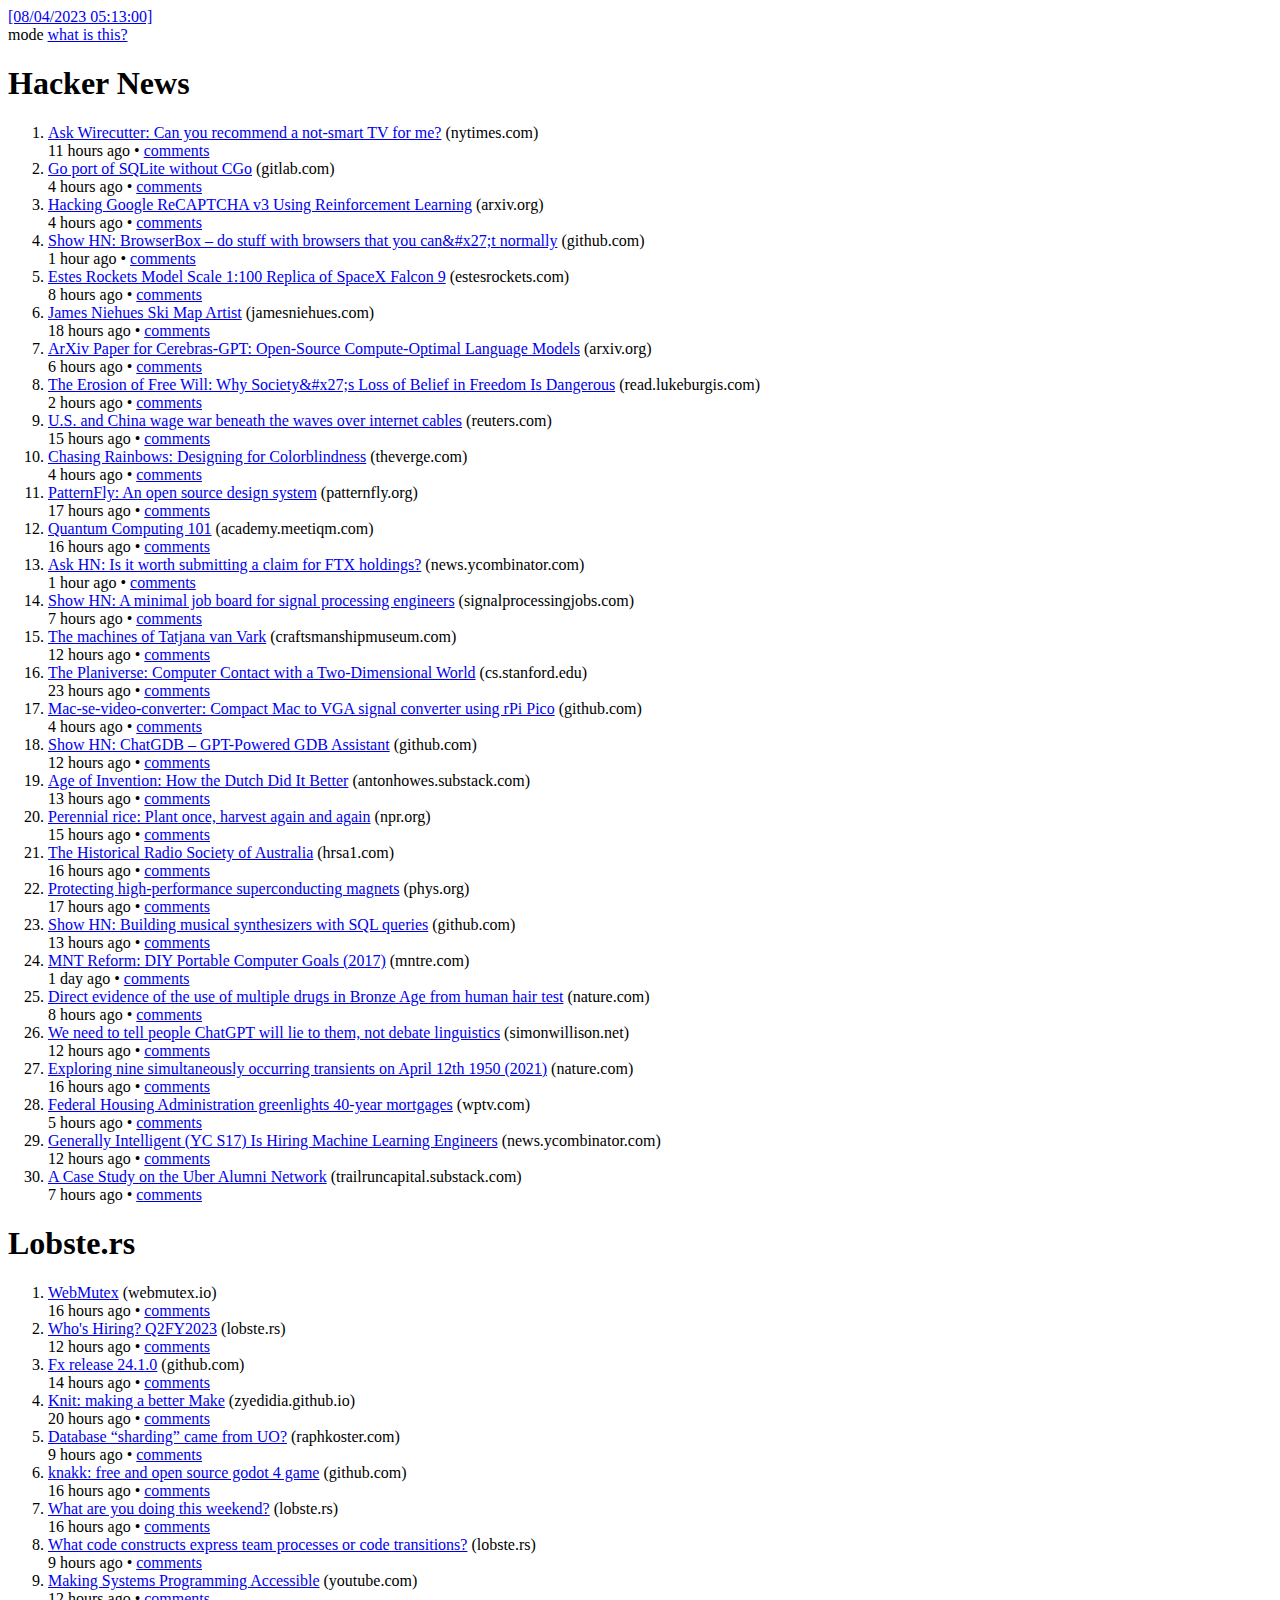
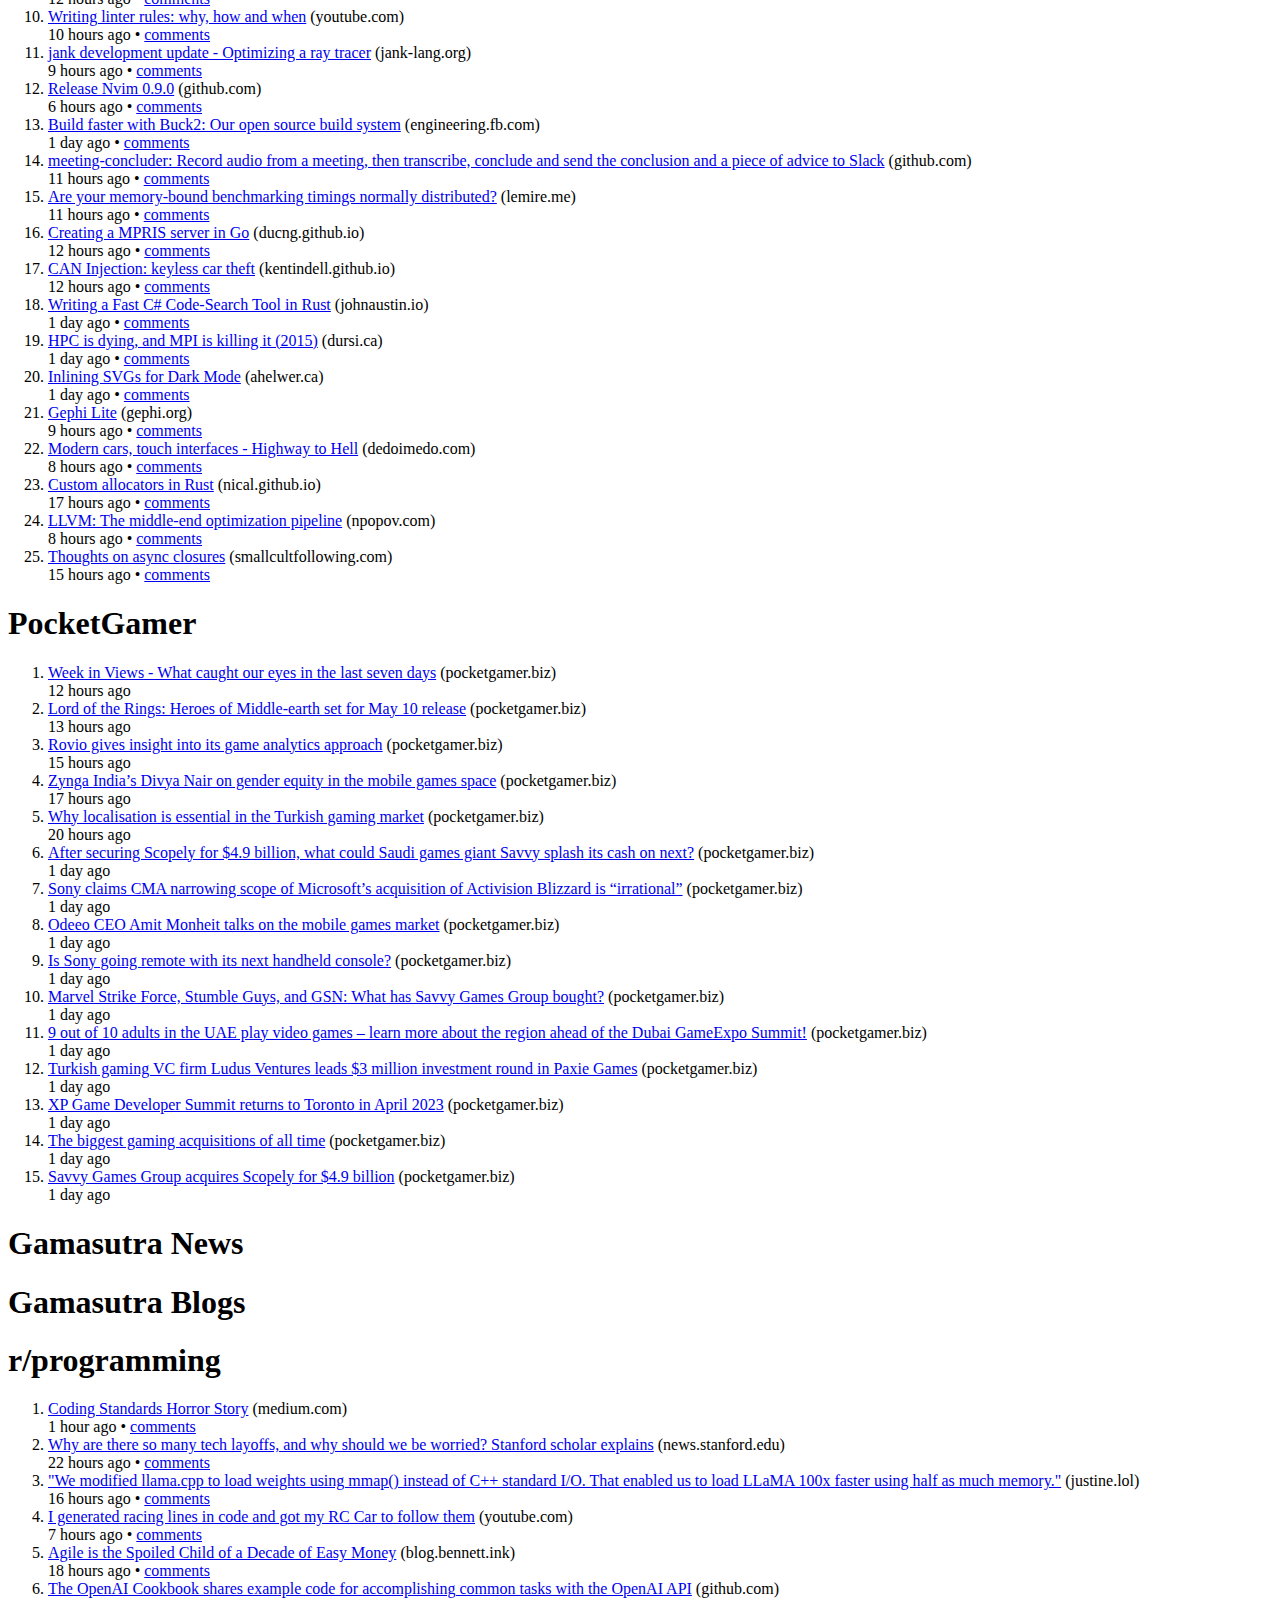
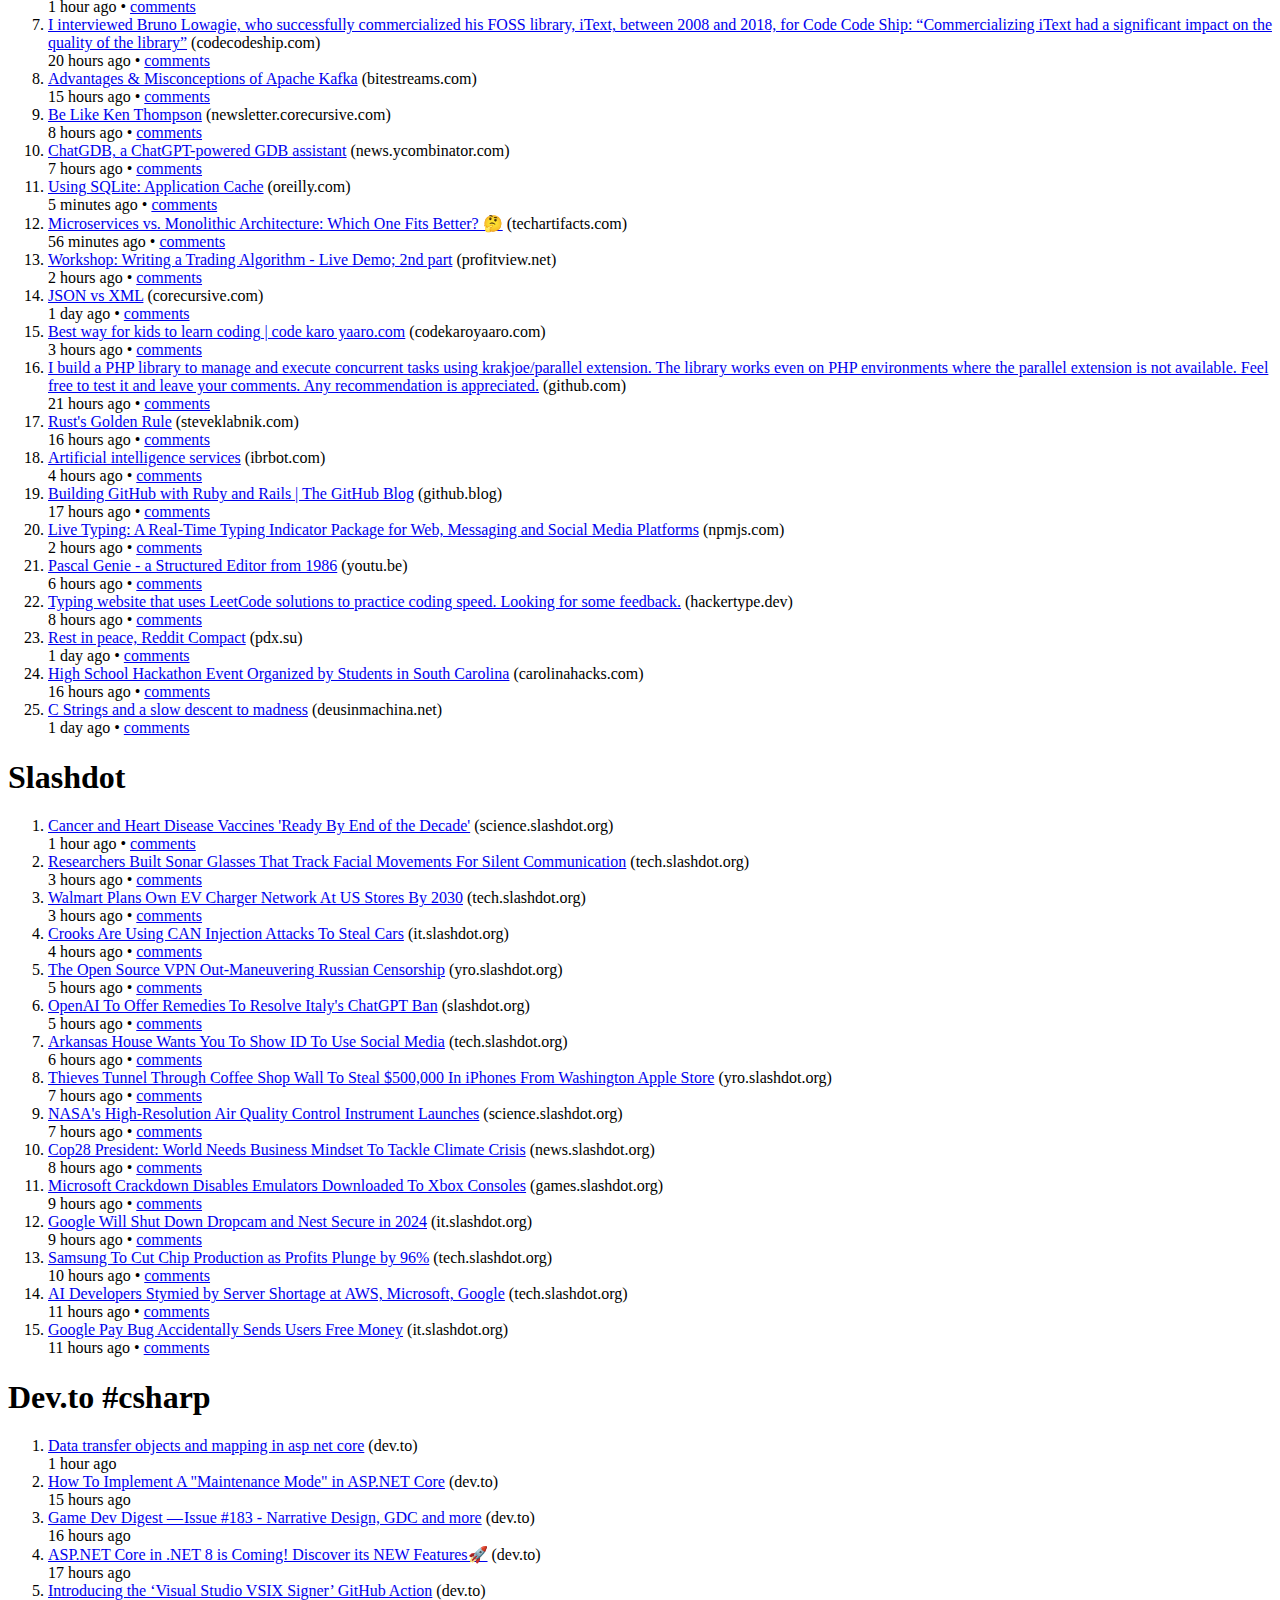
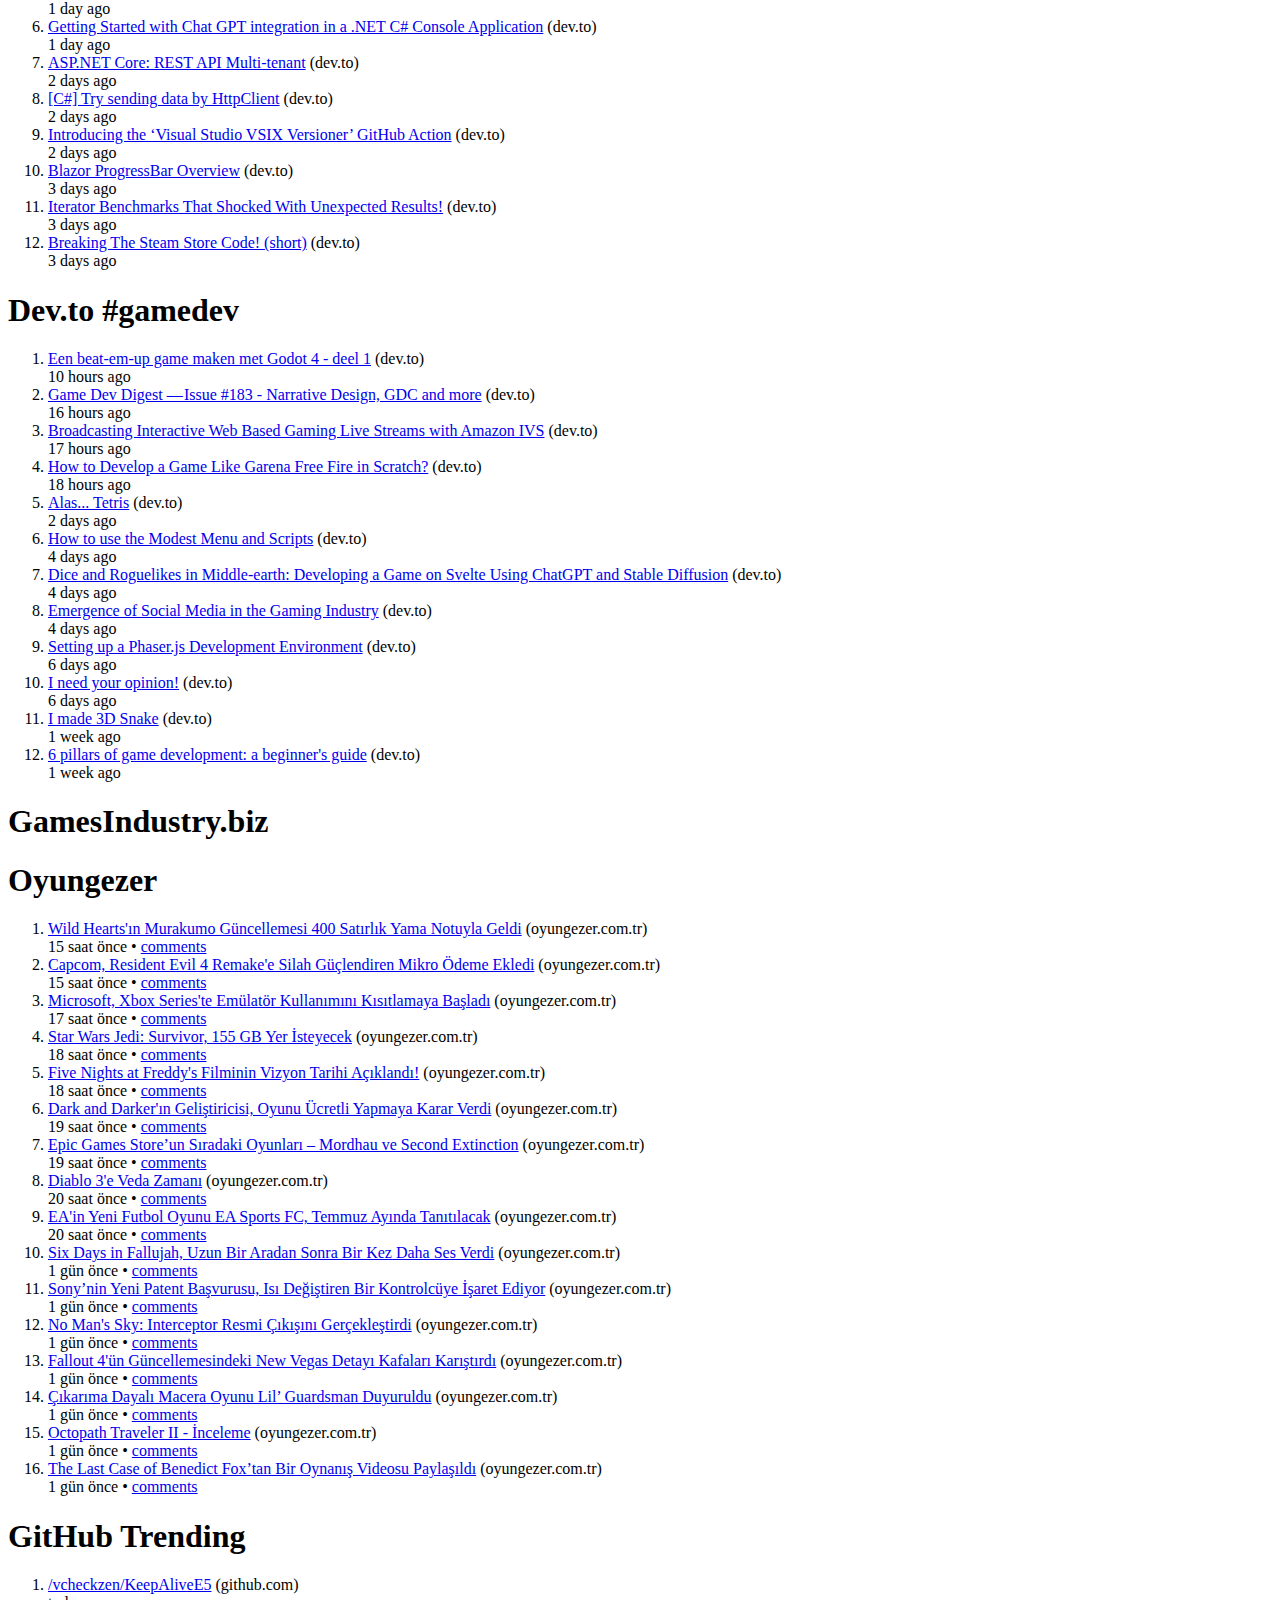
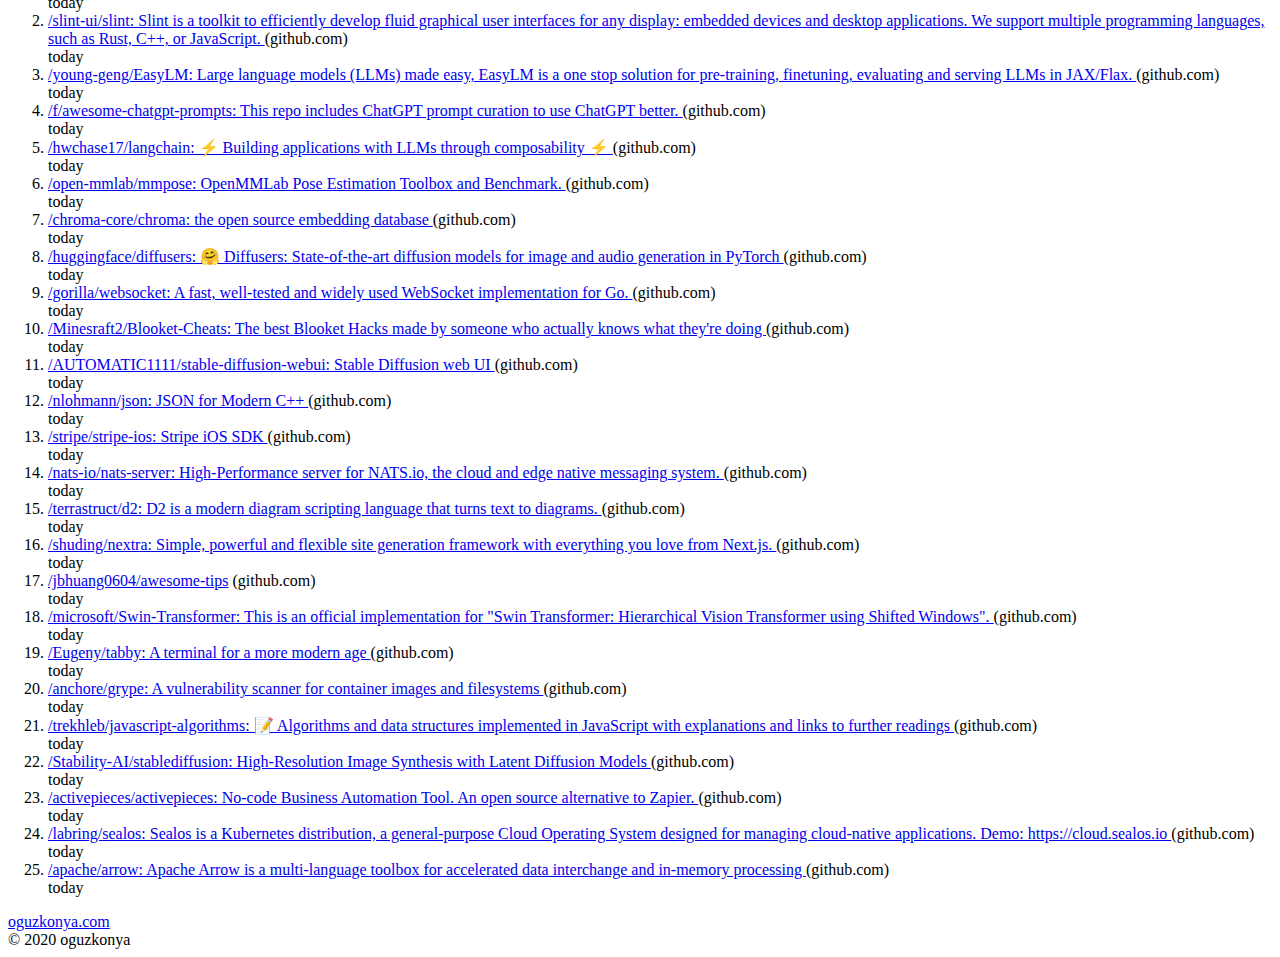
==== index.html @ c8e69e3f "Aggregate news" ====
<!DOCTYPE html>
<html lang="en">

<head>
    <meta charset="utf-8">
    <meta http-equiv="X-UA-Compatible" content="IE=edge">
    <meta name="viewport" content="width=device-width, initial-scale=1">
    <link rel="stylesheet" href="/assets/main.css">
</head>

<body data-instant-allow-query-string data-instant-allow-external-links>
    <header class="site-header">
        <div class="wrapper-header">
            <div class="header-left">
                <a class="site-title" href="/">[08/04/2023 05:13:00]</a>
            </div>
            <div class="header-right">
                <a id="theme-toggle" onclick="modeSwitcher()" class="page-link">mode</a>
                <a class="page-link" href="https://github.com/oguzkonya/news/blob/master/README.md">what is this?</a>
            </div>
        </div>
    </header>
    <main class="page-content" aria-label="Content">
        <div class="wrapper-content">
            <article class="post">
                <div class="home">
                    <header class="post-header hacker-news">
    <h1 class="page-title">Hacker News</h1>
</header>
<ol>
<li class="post-info">
    <a class="post-link" href="https://www.nytimes.com/wirecutter/blog/ask-wirecutter-dumb-tvs/" rel="nofollow" target="_blank">Ask Wirecutter: Can you recommend a not-smart TV for me?</a> <span class="post-meta">(nytimes.com)</span>
    <br>
    <span class="post-meta">11 hours ago • <a href="https://news.ycombinator.com/item?id=35484594">comments</a></span>
    <br>
</li>
<li class="post-info">
    <a class="post-link" href="https://gitlab.com/cznic/sqlite" rel="nofollow" target="_blank">Go port of SQLite without CGo</a> <span class="post-meta">(gitlab.com)</span>
    <br>
    <span class="post-meta">4 hours ago • <a href="https://news.ycombinator.com/item?id=35488980">comments</a></span>
    <br>
</li>
<li class="post-info">
    <a class="post-link" href="https://arxiv.org/abs/1903.01003" rel="nofollow" target="_blank">Hacking Google ReCAPTCHA v3 Using Reinforcement Learning</a> <span class="post-meta">(arxiv.org)</span>
    <br>
    <span class="post-meta">4 hours ago • <a href="https://news.ycombinator.com/item?id=35489342">comments</a></span>
    <br>
</li>
<li class="post-info">
    <a class="post-link" href="https://github.com/dosyago/BrowserBox" rel="nofollow" target="_blank">Show HN: BrowserBox – do stuff with browsers that you can&amp;#x27;t normally</a> <span class="post-meta">(github.com)</span>
    <br>
    <span class="post-meta">1 hour ago • <a href="https://news.ycombinator.com/item?id=35490289">comments</a></span>
    <br>
</li>
<li class="post-info">
    <a class="post-link" href="https://estesrockets.com/spacex-falcon-9/" rel="nofollow" target="_blank">Estes Rockets Model Scale 1:100 Replica of SpaceX Falcon 9</a> <span class="post-meta">(estesrockets.com)</span>
    <br>
    <span class="post-meta">8 hours ago • <a href="https://news.ycombinator.com/item?id=35486972">comments</a></span>
    <br>
</li>
<li class="post-info">
    <a class="post-link" href="https://jamesniehues.com/" rel="nofollow" target="_blank">James Niehues Ski Map Artist</a> <span class="post-meta">(jamesniehues.com)</span>
    <br>
    <span class="post-meta">18 hours ago • <a href="https://news.ycombinator.com/item?id=35480136">comments</a></span>
    <br>
</li>
<li class="post-info">
    <a class="post-link" href="https://arxiv.org/abs/2304.03208" rel="nofollow" target="_blank">ArXiv Paper for Cerebras-GPT: Open-Source Compute-Optimal Language Models</a> <span class="post-meta">(arxiv.org)</span>
    <br>
    <span class="post-meta">6 hours ago • <a href="https://news.ycombinator.com/item?id=35487846">comments</a></span>
    <br>
</li>
<li class="post-info">
    <a class="post-link" href="https://read.lukeburgis.com/p/the-erosion-of-free-will-why-societys" rel="nofollow" target="_blank">The Erosion of Free Will: Why Society&amp;#x27;s Loss of Belief in Freedom Is Dangerous</a> <span class="post-meta">(read.lukeburgis.com)</span>
    <br>
    <span class="post-meta">2 hours ago • <a href="https://news.ycombinator.com/item?id=35489807">comments</a></span>
    <br>
</li>
<li class="post-info">
    <a class="post-link" href="https://www.reuters.com/investigates/special-report/us-china-tech-cables/" rel="nofollow" target="_blank">U.S. and China wage war beneath the waves over internet cables</a> <span class="post-meta">(reuters.com)</span>
    <br>
    <span class="post-meta">15 hours ago • <a href="https://news.ycombinator.com/item?id=35481712">comments</a></span>
    <br>
</li>
<li class="post-info">
    <a class="post-link" href="https://www.theverge.com/23650428/colorblindness-design-ui-accessibility-wordle" rel="nofollow" target="_blank">Chasing Rainbows: Designing for Colorblindness</a> <span class="post-meta">(theverge.com)</span>
    <br>
    <span class="post-meta">4 hours ago • <a href="https://news.ycombinator.com/item?id=35489168">comments</a></span>
    <br>
</li>
<li class="post-info">
    <a class="post-link" href="https://www.patternfly.org/" rel="nofollow" target="_blank">PatternFly: An open source design system</a> <span class="post-meta">(patternfly.org)</span>
    <br>
    <span class="post-meta">17 hours ago • <a href="https://news.ycombinator.com/item?id=35480730">comments</a></span>
    <br>
</li>
<li class="post-info">
    <a class="post-link" href="https://academy.meetiqm.com/curriculum/index.html" rel="nofollow" target="_blank">Quantum Computing 101</a> <span class="post-meta">(academy.meetiqm.com)</span>
    <br>
    <span class="post-meta">16 hours ago • <a href="https://news.ycombinator.com/item?id=35481074">comments</a></span>
    <br>
</li>
<li class="post-info">
    <a class="post-link" href="https://news.ycombinator.com/item?id=35490158" rel="nofollow" target="_blank">Ask HN: Is it worth submitting a claim for FTX holdings?</a> <span class="post-meta">(news.ycombinator.com)</span>
    <br>
    <span class="post-meta">1 hour ago • <a href="https://news.ycombinator.com/item?id=35490158">comments</a></span>
    <br>
</li>
<li class="post-info">
    <a class="post-link" href="https://signalprocessingjobs.com/" rel="nofollow" target="_blank">Show HN: A minimal job board for signal processing engineers</a> <span class="post-meta">(signalprocessingjobs.com)</span>
    <br>
    <span class="post-meta">7 hours ago • <a href="https://news.ycombinator.com/item?id=35487250">comments</a></span>
    <br>
</li>
<li class="post-info">
    <a class="post-link" href="https://craftsmanshipmuseum.com/artisan/tatjana-van-vark/" rel="nofollow" target="_blank">The machines of Tatjana van Vark</a> <span class="post-meta">(craftsmanshipmuseum.com)</span>
    <br>
    <span class="post-meta">12 hours ago • <a href="https://news.ycombinator.com/item?id=35483539">comments</a></span>
    <br>
</li>
<li class="post-info">
    <a class="post-link" href="https://cs.stanford.edu/people/eroberts/courses/soco/projects/2005-06/planiverse/overview.html" rel="nofollow" target="_blank">The Planiverse: Computer Contact with a Two-Dimensional World</a> <span class="post-meta">(cs.stanford.edu)</span>
    <br>
    <span class="post-meta">23 hours ago • <a href="https://news.ycombinator.com/item?id=35478365">comments</a></span>
    <br>
</li>
<li class="post-info">
    <a class="post-link" href="https://github.com/guruthree/mac-se-video-converter" rel="nofollow" target="_blank">Mac-se-video-converter: Compact Mac to VGA signal converter using rPi Pico</a> <span class="post-meta">(github.com)</span>
    <br>
    <span class="post-meta">4 hours ago • <a href="https://news.ycombinator.com/item?id=35489113">comments</a></span>
    <br>
</li>
<li class="post-info">
    <a class="post-link" href="https://github.com/pgosar/ChatGDB" rel="nofollow" target="_blank">Show HN: ChatGDB – GPT-Powered GDB Assistant</a> <span class="post-meta">(github.com)</span>
    <br>
    <span class="post-meta">12 hours ago • <a href="https://news.ycombinator.com/item?id=35483933">comments</a></span>
    <br>
</li>
<li class="post-info">
    <a class="post-link" href="https://antonhowes.substack.com/p/age-of-invention-how-the-dutch-did" rel="nofollow" target="_blank">Age of Invention: How the Dutch Did It Better</a> <span class="post-meta">(antonhowes.substack.com)</span>
    <br>
    <span class="post-meta">13 hours ago • <a href="https://news.ycombinator.com/item?id=35482568">comments</a></span>
    <br>
</li>
<li class="post-info">
    <a class="post-link" href="https://www.npr.org/2023/03/23/1165680024/perennial-rice-plant-once-harvest-again-and-again" rel="nofollow" target="_blank">Perennial rice: Plant once, harvest again and again</a> <span class="post-meta">(npr.org)</span>
    <br>
    <span class="post-meta">15 hours ago • <a href="https://news.ycombinator.com/item?id=35481409">comments</a></span>
    <br>
</li>
<li class="post-info">
    <a class="post-link" href="https://www.hrsa1.com/books.html" rel="nofollow" target="_blank">The Historical Radio Society of Australia</a> <span class="post-meta">(hrsa1.com)</span>
    <br>
    <span class="post-meta">16 hours ago • <a href="https://news.ycombinator.com/item?id=35481049">comments</a></span>
    <br>
</li>
<li class="post-info">
    <a class="post-link" href="https://phys.org/news/2023-04-high-performance-superconducting-magnets.html" rel="nofollow" target="_blank">Protecting high-performance superconducting magnets</a> <span class="post-meta">(phys.org)</span>
    <br>
    <span class="post-meta">17 hours ago • <a href="https://news.ycombinator.com/item?id=35480551">comments</a></span>
    <br>
</li>
<li class="post-info">
    <a class="post-link" href="https://github.com/ClickHouse/NoiSQL" rel="nofollow" target="_blank">Show HN: Building musical synthesizers with SQL queries</a> <span class="post-meta">(github.com)</span>
    <br>
    <span class="post-meta">13 hours ago • <a href="https://news.ycombinator.com/item?id=35482636">comments</a></span>
    <br>
</li>
<li class="post-info">
    <a class="post-link" href="https://mntre.com/media/reform_md/reform-historic/reform-beta-1.html" rel="nofollow" target="_blank">MNT Reform: DIY Portable Computer Goals (2017)</a> <span class="post-meta">(mntre.com)</span>
    <br>
    <span class="post-meta">1 day ago • <a href="https://news.ycombinator.com/item?id=35471880">comments</a></span>
    <br>
</li>
<li class="post-info">
    <a class="post-link" href="https://www.nature.com/articles/s41598-023-31064-2" rel="nofollow" target="_blank">Direct evidence of the use of multiple drugs in Bronze Age from human hair test</a> <span class="post-meta">(nature.com)</span>
    <br>
    <span class="post-meta">8 hours ago • <a href="https://news.ycombinator.com/item?id=35486923">comments</a></span>
    <br>
</li>
<li class="post-info">
    <a class="post-link" href="https://simonwillison.net/2023/Apr/7/chatgpt-lies/" rel="nofollow" target="_blank">We need to tell people ChatGPT will lie to them, not debate linguistics</a> <span class="post-meta">(simonwillison.net)</span>
    <br>
    <span class="post-meta">12 hours ago • <a href="https://news.ycombinator.com/item?id=35483823">comments</a></span>
    <br>
</li>
<li class="post-info">
    <a class="post-link" href="https://www.nature.com/articles/s41598-021-92162-7" rel="nofollow" target="_blank">Exploring nine simultaneously occurring transients on April 12th 1950 (2021)</a> <span class="post-meta">(nature.com)</span>
    <br>
    <span class="post-meta">16 hours ago • <a href="https://news.ycombinator.com/item?id=35481088">comments</a></span>
    <br>
</li>
<li class="post-info">
    <a class="post-link" href="https://www.wptv.com/money/real-estate-news/federal-housing-administration-greenlights-40-year-mortgages" rel="nofollow" target="_blank">Federal Housing Administration greenlights 40-year mortgages</a> <span class="post-meta">(wptv.com)</span>
    <br>
    <span class="post-meta">5 hours ago • <a href="https://news.ycombinator.com/item?id=35488367">comments</a></span>
    <br>
</li>
<li class="post-info">
    <a class="post-link" href="https://news.ycombinator.com/item?id=35483975" rel="nofollow" target="_blank">Generally Intelligent (YC S17) Is Hiring Machine Learning Engineers</a> <span class="post-meta">(news.ycombinator.com)</span>
    <br>
    <span class="post-meta">12 hours ago • <a href="https://news.ycombinator.com/item?id=35483975">comments</a></span>
    <br>
</li>
<li class="post-info">
    <a class="post-link" href="https://trailruncapital.substack.com/p/beyond-the-paypal-mafia-a-case-study" rel="nofollow" target="_blank">A Case Study on the Uber Alumni Network</a> <span class="post-meta">(trailruncapital.substack.com)</span>
    <br>
    <span class="post-meta">7 hours ago • <a href="https://news.ycombinator.com/item?id=35487311">comments</a></span>
    <br>
</li>

</ol><header class="post-header lobsters">
    <h1 class="page-title">Lobste.rs</h1>
</header>
<ol>
<li class="post-info">
    <a class="post-link" href="https://webmutex.io" rel="nofollow" target="_blank">WebMutex</a> <span class="post-meta">(webmutex.io)</span>
    <br>
    <span class="post-meta">16 hours ago • <a href="https://lobste.rs/s/eyczwj/webmutex">comments</a></span>
    <br>
</li>
<li class="post-info">
    <a class="post-link" href="https://lobste.rs/s/68wbn5/who_s_hiring_q2fy2023" rel="nofollow" target="_blank">Who&#x27;s Hiring? Q2FY2023</a> <span class="post-meta">(lobste.rs)</span>
    <br>
    <span class="post-meta">12 hours ago • <a href="https://lobste.rs/s/68wbn5/who_s_hiring_q2fy2023">comments</a></span>
    <br>
</li>
<li class="post-info">
    <a class="post-link" href="https://github.com/antonmedv/fx/releases/tag/24.1.0" rel="nofollow" target="_blank">Fx release 24.1.0</a> <span class="post-meta">(github.com)</span>
    <br>
    <span class="post-meta">14 hours ago • <a href="https://lobste.rs/s/vdk44m/fx_release_24_1_0">comments</a></span>
    <br>
</li>
<li class="post-info">
    <a class="post-link" href="https://zyedidia.github.io/blog/posts/3-knit-better-make/" rel="nofollow" target="_blank">Knit: making a better Make</a> <span class="post-meta">(zyedidia.github.io)</span>
    <br>
    <span class="post-meta">20 hours ago • <a href="https://lobste.rs/s/eshcdk/knit_making_better_make">comments</a></span>
    <br>
</li>
<li class="post-info">
    <a class="post-link" href="https://www.raphkoster.com/2009/01/08/database-sharding-came-from-uo/" rel="nofollow" target="_blank">Database “sharding” came from UO?</a> <span class="post-meta">(raphkoster.com)</span>
    <br>
    <span class="post-meta">9 hours ago • <a href="https://lobste.rs/s/llswt8/database_sharding_came_from_uo">comments</a></span>
    <br>
</li>
<li class="post-info">
    <a class="post-link" href="https://github.com/raffomania/knakk" rel="nofollow" target="_blank">knakk: free and open source godot 4 game</a> <span class="post-meta">(github.com)</span>
    <br>
    <span class="post-meta">16 hours ago • <a href="https://lobste.rs/s/yta10o/knakk_free_open_source_godot_4_game">comments</a></span>
    <br>
</li>
<li class="post-info">
    <a class="post-link" href="https://lobste.rs/s/0lkzrk/what_are_you_doing_this_weekend" rel="nofollow" target="_blank">What are you doing this weekend?</a> <span class="post-meta">(lobste.rs)</span>
    <br>
    <span class="post-meta">16 hours ago • <a href="https://lobste.rs/s/0lkzrk/what_are_you_doing_this_weekend">comments</a></span>
    <br>
</li>
<li class="post-info">
    <a class="post-link" href="https://lobste.rs/s/hy8xw1/what_code_constructs_express_team" rel="nofollow" target="_blank">What code constructs express team processes or code transitions?</a> <span class="post-meta">(lobste.rs)</span>
    <br>
    <span class="post-meta">9 hours ago • <a href="https://lobste.rs/s/hy8xw1/what_code_constructs_express_team">comments</a></span>
    <br>
</li>
<li class="post-info">
    <a class="post-link" href="https://www.youtube.com/watch?v=Qncdi-Fg0-I" rel="nofollow" target="_blank">Making Systems Programming Accessible</a> <span class="post-meta">(youtube.com)</span>
    <br>
    <span class="post-meta">12 hours ago • <a href="https://lobste.rs/s/adaohn/making_systems_programming_accessible">comments</a></span>
    <br>
</li>
<li class="post-info">
    <a class="post-link" href="https://www.youtube.com/watch?v=zY1xDjGE7DU" rel="nofollow" target="_blank">Writing linter rules: why, how and when</a> <span class="post-meta">(youtube.com)</span>
    <br>
    <span class="post-meta">10 hours ago • <a href="https://lobste.rs/s/flktbx/writing_linter_rules_why_how_when">comments</a></span>
    <br>
</li>
<li class="post-info">
    <a class="post-link" href="https://jank-lang.org/blog/2023-04-07-ray-tracing/" rel="nofollow" target="_blank">jank development update - Optimizing a ray tracer</a> <span class="post-meta">(jank-lang.org)</span>
    <br>
    <span class="post-meta">9 hours ago • <a href="https://lobste.rs/s/eofxrg/jank_development_update_optimizing_ray">comments</a></span>
    <br>
</li>
<li class="post-info">
    <a class="post-link" href="https://github.com/neovim/neovim/releases/tag/v0.9.0" rel="nofollow" target="_blank">Release Nvim 0.9.0</a> <span class="post-meta">(github.com)</span>
    <br>
    <span class="post-meta">6 hours ago • <a href="https://lobste.rs/s/kljwfv/release_nvim_0_9_0">comments</a></span>
    <br>
</li>
<li class="post-info">
    <a class="post-link" href="https://engineering.fb.com/2023/04/06/open-source/buck2-open-source-large-scale-build-system/" rel="nofollow" target="_blank">Build faster with Buck2: Our open source build system</a> <span class="post-meta">(engineering.fb.com)</span>
    <br>
    <span class="post-meta">1 day ago • <a href="https://lobste.rs/s/b0fkuh/build_faster_with_buck2_our_open_source">comments</a></span>
    <br>
</li>
<li class="post-info">
    <a class="post-link" href="https://github.com/schibsted/meeting-concluder" rel="nofollow" target="_blank">meeting-concluder: Record audio from a meeting, then transcribe, conclude and send the conclusion and a piece of advice to Slack</a> <span class="post-meta">(github.com)</span>
    <br>
    <span class="post-meta">11 hours ago • <a href="https://lobste.rs/s/fzxmgc/meeting_concluder_record_audio_from">comments</a></span>
    <br>
</li>
<li class="post-info">
    <a class="post-link" href="https://lemire.me/blog/2023/04/06/are-your-memory-bound-benchmarking-timings-normally-distributed/" rel="nofollow" target="_blank">Are your memory-bound benchmarking timings normally distributed?</a> <span class="post-meta">(lemire.me)</span>
    <br>
    <span class="post-meta">11 hours ago • <a href="https://lobste.rs/s/auj41i/are_your_memory_bound_benchmarking">comments</a></span>
    <br>
</li>
<li class="post-info">
    <a class="post-link" href="https://ducng.github.io/posts/mpris/" rel="nofollow" target="_blank">Creating a MPRIS server in Go</a> <span class="post-meta">(ducng.github.io)</span>
    <br>
    <span class="post-meta">12 hours ago • <a href="https://lobste.rs/s/j9sw4z/creating_mpris_server_go">comments</a></span>
    <br>
</li>
<li class="post-info">
    <a class="post-link" href="https://kentindell.github.io/2023/04/03/can-injection/" rel="nofollow" target="_blank">CAN Injection: keyless car theft</a> <span class="post-meta">(kentindell.github.io)</span>
    <br>
    <span class="post-meta">12 hours ago • <a href="https://lobste.rs/s/cg4j5t/can_injection_keyless_car_theft">comments</a></span>
    <br>
</li>
<li class="post-info">
    <a class="post-link" href="https://johnaustin.io/articles/2022/blazing-fast-structural-search-for-c-sharp-in-rust" rel="nofollow" target="_blank">Writing a Fast C# Code-Search Tool in Rust</a> <span class="post-meta">(johnaustin.io)</span>
    <br>
    <span class="post-meta">1 day ago • <a href="https://lobste.rs/s/qax9ju/writing_fast_c_code_search_tool_rust">comments</a></span>
    <br>
</li>
<li class="post-info">
    <a class="post-link" href="https://www.dursi.ca/post/hpc-is-dying-and-mpi-is-killing-it" rel="nofollow" target="_blank">HPC is dying, and MPI is killing it (2015)</a> <span class="post-meta">(dursi.ca)</span>
    <br>
    <span class="post-meta">1 day ago • <a href="https://lobste.rs/s/z9yaxq/hpc_is_dying_mpi_is_killing_it_2015">comments</a></span>
    <br>
</li>
<li class="post-info">
    <a class="post-link" href="https://ahelwer.ca/post/2023-04-06-dark-mode/" rel="nofollow" target="_blank">Inlining SVGs for Dark Mode</a> <span class="post-meta">(ahelwer.ca)</span>
    <br>
    <span class="post-meta">1 day ago • <a href="https://lobste.rs/s/6sllng/inlining_svgs_for_dark_mode">comments</a></span>
    <br>
</li>
<li class="post-info">
    <a class="post-link" href="https://gephi.org/gephi-lite/" rel="nofollow" target="_blank">Gephi Lite</a> <span class="post-meta">(gephi.org)</span>
    <br>
    <span class="post-meta">9 hours ago • <a href="https://lobste.rs/s/bhoj24/gephi_lite">comments</a></span>
    <br>
</li>
<li class="post-info">
    <a class="post-link" href="https://www.dedoimedo.com/life/cars-touch.html" rel="nofollow" target="_blank">Modern cars, touch interfaces - Highway to Hell</a> <span class="post-meta">(dedoimedo.com)</span>
    <br>
    <span class="post-meta">8 hours ago • <a href="https://lobste.rs/s/aux2vz/modern_cars_touch_interfaces_highway">comments</a></span>
    <br>
</li>
<li class="post-info">
    <a class="post-link" href="https://nical.github.io/posts/rust-custom-allocators.html" rel="nofollow" target="_blank">Custom allocators in Rust</a> <span class="post-meta">(nical.github.io)</span>
    <br>
    <span class="post-meta">17 hours ago • <a href="https://lobste.rs/s/lbxjov/custom_allocators_rust">comments</a></span>
    <br>
</li>
<li class="post-info">
    <a class="post-link" href="https://www.npopov.com/2023/04/07/LLVM-middle-end-pipeline.html" rel="nofollow" target="_blank">LLVM: The middle-end optimization pipeline</a> <span class="post-meta">(npopov.com)</span>
    <br>
    <span class="post-meta">8 hours ago • <a href="https://lobste.rs/s/sg9b4g/llvm_middle_end_optimization_pipeline">comments</a></span>
    <br>
</li>
<li class="post-info">
    <a class="post-link" href="https://smallcultfollowing.com/babysteps/blog/2023/03/29/thoughts-on-async-closures/" rel="nofollow" target="_blank">Thoughts on async closures</a> <span class="post-meta">(smallcultfollowing.com)</span>
    <br>
    <span class="post-meta">15 hours ago • <a href="https://lobste.rs/s/hs6qnz/thoughts_on_async_closures">comments</a></span>
    <br>
</li>

</ol><header class="post-header pocket-gamer">
    <h1 class="page-title">PocketGamer</h1>
</header>
<ol>
<li class="post-info">
    <a class="post-link" href="http://www.pocketgamer.biz/week-that-was/81272/week-in-views-what-caught-our-eyes-in-the-last-seven-days/" rel="nofollow" target="_blank">Week in Views - What caught our eyes in the last seven days</a> <span class="post-meta">(pocketgamer.biz)</span>
    <br>
    <span class="post-meta">12 hours ago</span>
    <br>
</li>
<li class="post-info">
    <a class="post-link" href="http://www.pocketgamer.biz/news/81271/lord-of-the-rings-heroes-of-middle-earth-set-for-may-10-release/" rel="nofollow" target="_blank">Lord of the Rings: Heroes of Middle-earth set for May 10 release</a> <span class="post-meta">(pocketgamer.biz)</span>
    <br>
    <span class="post-meta">13 hours ago</span>
    <br>
</li>
<li class="post-info">
    <a class="post-link" href="http://www.pocketgamer.biz/news/81267/rovio-gives-insight-into-its-game-analytics-approach/" rel="nofollow" target="_blank">Rovio gives insight into its game analytics approach</a> <span class="post-meta">(pocketgamer.biz)</span>
    <br>
    <span class="post-meta">15 hours ago</span>
    <br>
</li>
<li class="post-info">
    <a class="post-link" href="http://www.pocketgamer.biz/interview/81250/zynga-indias-divya-nair-on-gender-equity-in-the-mobile-games-space/" rel="nofollow" target="_blank">Zynga India’s Divya Nair on gender equity in the mobile games space</a> <span class="post-meta">(pocketgamer.biz)</span>
    <br>
    <span class="post-meta">17 hours ago</span>
    <br>
</li>
<li class="post-info">
    <a class="post-link" href="http://www.pocketgamer.biz/news/81233/why-localisation-is-essential-in-the-turkish-gaming-market/" rel="nofollow" target="_blank">Why localisation is essential in the Turkish gaming market</a> <span class="post-meta">(pocketgamer.biz)</span>
    <br>
    <span class="post-meta">20 hours ago</span>
    <br>
</li>
<li class="post-info">
    <a class="post-link" href="http://www.pocketgamer.biz/feature/81263/whats-savvy-splashing-its-cash-on-next/" rel="nofollow" target="_blank">After securing Scopely for $4.9 billion, what could Saudi games giant Savvy splash its cash on next?</a> <span class="post-meta">(pocketgamer.biz)</span>
    <br>
    <span class="post-meta">1 day ago</span>
    <br>
</li>
<li class="post-info">
    <a class="post-link" href="http://www.pocketgamer.biz/news/81273/sony-claims-cma-narrowing-scope-of-microsofts-acquisition-of-activision-blizzard-is-irrational/" rel="nofollow" target="_blank">Sony claims CMA narrowing scope of Microsoft’s acquisition of Activision Blizzard is “irrational”</a> <span class="post-meta">(pocketgamer.biz)</span>
    <br>
    <span class="post-meta">1 day ago</span>
    <br>
</li>
<li class="post-info">
    <a class="post-link" href="http://www.pocketgamer.biz/interview/81266/odeeo-ceo-amit-monheit-talks-on-the-mobile-games-market/" rel="nofollow" target="_blank">Odeeo CEO Amit Monheit talks on the mobile games market</a> <span class="post-meta">(pocketgamer.biz)</span>
    <br>
    <span class="post-meta">1 day ago</span>
    <br>
</li>
<li class="post-info">
    <a class="post-link" href="http://www.pocketgamer.biz/news/81265/is-sony-going-remote-with-its-next-handheld-console/" rel="nofollow" target="_blank">Is Sony going remote with its next handheld console?</a> <span class="post-meta">(pocketgamer.biz)</span>
    <br>
    <span class="post-meta">1 day ago</span>
    <br>
</li>
<li class="post-info">
    <a class="post-link" href="http://www.pocketgamer.biz/list/81264/marvel-strike-force-stumble-guys-and-gsn-what-has-savvy-games-group-bought/" rel="nofollow" target="_blank">Marvel Strike Force, Stumble Guys, and GSN: What has Savvy Games Group bought?</a> <span class="post-meta">(pocketgamer.biz)</span>
    <br>
    <span class="post-meta">1 day ago</span>
    <br>
</li>
<li class="post-info">
    <a class="post-link" href="http://www.pocketgamer.biz/news/81262/9-out-of-10-adults-in-the-uae-play-video-games-learn-more-about-this-fantastic-region-for-gamers-and-gamemakers-ahead-of-the-dubai-gameexpo-summit-this-summer/" rel="nofollow" target="_blank">9 out of 10 adults in the UAE play video games – learn more about the region ahead of the Dubai GameExpo Summit!</a> <span class="post-meta">(pocketgamer.biz)</span>
    <br>
    <span class="post-meta">1 day ago</span>
    <br>
</li>
<li class="post-info">
    <a class="post-link" href="http://www.pocketgamer.biz/news/81242/turkish-gaming-vc-firm-ludus-ventures-leads-3-million-investment-round-in-paxie-games/" rel="nofollow" target="_blank">Turkish gaming VC firm Ludus Ventures leads $3 million investment round in Paxie Games</a> <span class="post-meta">(pocketgamer.biz)</span>
    <br>
    <span class="post-meta">1 day ago</span>
    <br>
</li>
<li class="post-info">
    <a class="post-link" href="http://www.pocketgamer.biz/news/81258/xp-game-developer-summit-returns-to-toronto-in-april-2023/" rel="nofollow" target="_blank">XP Game Developer Summit returns to Toronto in April 2023</a> <span class="post-meta">(pocketgamer.biz)</span>
    <br>
    <span class="post-meta">1 day ago</span>
    <br>
</li>
<li class="post-info">
    <a class="post-link" href="http://www.pocketgamer.biz/feature/76953/10-biggest-video-game-acquisitions-of-all-time/" rel="nofollow" target="_blank">The biggest gaming acquisitions of all time</a> <span class="post-meta">(pocketgamer.biz)</span>
    <br>
    <span class="post-meta">1 day ago</span>
    <br>
</li>
<li class="post-info">
    <a class="post-link" href="http://www.pocketgamer.biz/news/81261/savvy-games-group-acquires-scopely-for-49-billion/" rel="nofollow" target="_blank">Savvy Games Group acquires Scopely for $4.9 billion</a> <span class="post-meta">(pocketgamer.biz)</span>
    <br>
    <span class="post-meta">1 day ago</span>
    <br>
</li>

</ol><header class="post-header gamasutra-news">
    <h1 class="page-title">Gamasutra News</h1>
</header>
<ol>

</ol><header class="post-header gamasutra-blogs">
    <h1 class="page-title">Gamasutra Blogs</h1>
</header>
<ol>

</ol><header class="post-header r-programming">
    <h1 class="page-title">r/programming</h1>
</header>
<ol>
<li class="post-info">
    <a class="post-link" href="https://medium.com/@moh.aboelez/coding-standards-horror-story-501d76e66ab6?sk=2489193bf2bfb95cc513743baacf0f89" rel="nofollow" target="_blank">Coding Standards Horror Story</a> <span class="post-meta">(medium.com)</span>
    <br>
    <span class="post-meta">1 hour ago • <a href="https://www.reddit.com/r/programming/comments/12fabtw/coding_standards_horror_story/">comments</a></span>
    <br>
</li>
<li class="post-info">
    <a class="post-link" href="https://news.stanford.edu/2022/12/05/explains-recent-tech-layoffs-worried" rel="nofollow" target="_blank">Why are there so many tech layoffs, and why should we be worried? Stanford scholar explains</a> <span class="post-meta">(news.stanford.edu)</span>
    <br>
    <span class="post-meta">22 hours ago • <a href="https://www.reddit.com/r/programming/comments/12ecr4i/why_are_there_so_many_tech_layoffs_and_why_should/">comments</a></span>
    <br>
</li>
<li class="post-info">
    <a class="post-link" href="https://justine.lol/mmap/" rel="nofollow" target="_blank">&quot;We modified llama.cpp to load weights using mmap() instead of C++ standard I/O. That enabled us to load LLaMA 100x faster using half as much memory.&quot;</a> <span class="post-meta">(justine.lol)</span>
    <br>
    <span class="post-meta">16 hours ago • <a href="https://www.reddit.com/r/programming/comments/12ek8dw/we_modified_llamacpp_to_load_weights_using_mmap/">comments</a></span>
    <br>
</li>
<li class="post-info">
    <a class="post-link" href="https://www.youtube.com/watch?v=R87Qlq_wSY8" rel="nofollow" target="_blank">I generated racing lines in code and got my RC Car to follow them</a> <span class="post-meta">(youtube.com)</span>
    <br>
    <span class="post-meta">7 hours ago • <a href="https://www.reddit.com/r/programming/comments/12f0824/i_generated_racing_lines_in_code_and_got_my_rc/">comments</a></span>
    <br>
</li>
<li class="post-info">
    <a class="post-link" href="https://blog.bennett.ink/agile-is-the-spoiled-child-of-a-decade-of-easy-money-7c94bfc1ddf2" rel="nofollow" target="_blank">Agile is the Spoiled Child of a Decade of Easy Money</a> <span class="post-meta">(blog.bennett.ink)</span>
    <br>
    <span class="post-meta">18 hours ago • <a href="https://www.reddit.com/r/programming/comments/12ehgvq/agile_is_the_spoiled_child_of_a_decade_of_easy/">comments</a></span>
    <br>
</li>
<li class="post-info">
    <a class="post-link" href="https://github.com/openai/openai-cookbook" rel="nofollow" target="_blank">The OpenAI Cookbook shares example code for accomplishing common tasks with the OpenAI API</a> <span class="post-meta">(github.com)</span>
    <br>
    <span class="post-meta">1 hour ago • <a href="https://www.reddit.com/r/programming/comments/12faqxo/the_openai_cookbook_shares_example_code_for/">comments</a></span>
    <br>
</li>
<li class="post-info">
    <a class="post-link" href="https://codecodeship.com/blog/2023-04-07-bruno-lowagie" rel="nofollow" target="_blank">I interviewed Bruno Lowagie, who successfully commercialized his FOSS library, iText, between 2008 and 2018, for Code Code Ship: “Commercializing iText had a significant impact on the quality of the library”</a> <span class="post-meta">(codecodeship.com)</span>
    <br>
    <span class="post-meta">20 hours ago • <a href="https://www.reddit.com/r/programming/comments/12eekuw/i_interviewed_bruno_lowagie_who_successfully/">comments</a></span>
    <br>
</li>
<li class="post-info">
    <a class="post-link" href="https://bitestreams.com/blog/advantages_misconceptions_apache_kafka/" rel="nofollow" target="_blank">Advantages &amp; Misconceptions of Apache Kafka</a> <span class="post-meta">(bitestreams.com)</span>
    <br>
    <span class="post-meta">15 hours ago • <a href="https://www.reddit.com/r/programming/comments/12el2ss/advantages_misconceptions_of_apache_kafka/">comments</a></span>
    <br>
</li>
<li class="post-info">
    <a class="post-link" href="https://newsletter.corecursive.com/posts/be-like-ken" rel="nofollow" target="_blank">Be Like Ken Thompson</a> <span class="post-meta">(newsletter.corecursive.com)</span>
    <br>
    <span class="post-meta">8 hours ago • <a href="https://www.reddit.com/r/programming/comments/12exwvz/be_like_ken_thompson/">comments</a></span>
    <br>
</li>
<li class="post-info">
    <a class="post-link" href="https://news.ycombinator.com/item?id=35483933" rel="nofollow" target="_blank">ChatGDB, a ChatGPT-powered GDB assistant</a> <span class="post-meta">(news.ycombinator.com)</span>
    <br>
    <span class="post-meta">7 hours ago • <a href="https://www.reddit.com/r/programming/comments/12f14d6/chatgdb_a_chatgptpowered_gdb_assistant/">comments</a></span>
    <br>
</li>
<li class="post-info">
    <a class="post-link" href="https://www.oreilly.com/library/view/using-sqlite/9781449394592/ch02s03.html" rel="nofollow" target="_blank">Using SQLite: Application Cache</a> <span class="post-meta">(oreilly.com)</span>
    <br>
    <span class="post-meta">5 minutes ago • <a href="https://www.reddit.com/r/programming/comments/12fcahv/using_sqlite_application_cache/">comments</a></span>
    <br>
</li>
<li class="post-info">
    <a class="post-link" href="https://techartifacts.com/microservices-vs-monolithic-architecture-which-one-fits-better/" rel="nofollow" target="_blank">Microservices vs. Monolithic Architecture: Which One Fits Better? 🤔</a> <span class="post-meta">(techartifacts.com)</span>
    <br>
    <span class="post-meta">56 minutes ago • <a href="https://www.reddit.com/r/programming/comments/12fb3ws/microservices_vs_monolithic_architecture_which/">comments</a></span>
    <br>
</li>
<li class="post-info">
    <a class="post-link" href="https://profitview.net/events/algorithmic-trading-with-python-part-2" rel="nofollow" target="_blank">Workshop: Writing a Trading Algorithm - Live Demo; 2nd part</a> <span class="post-meta">(profitview.net)</span>
    <br>
    <span class="post-meta">2 hours ago • <a href="https://www.reddit.com/r/programming/comments/12f9bk1/workshop_writing_a_trading_algorithm_live_demo/">comments</a></span>
    <br>
</li>
<li class="post-info">
    <a class="post-link" href="https://corecursive.com/json-vs-xml-douglas-crockford/" rel="nofollow" target="_blank">JSON vs XML</a> <span class="post-meta">(corecursive.com)</span>
    <br>
    <span class="post-meta">1 day ago • <a href="https://www.reddit.com/r/programming/comments/12df3ad/json_vs_xml/">comments</a></span>
    <br>
</li>
<li class="post-info">
    <a class="post-link" href="https://www.codekaroyaaro.com/" rel="nofollow" target="_blank">Best way for kids to learn coding | code karo yaaro.com</a> <span class="post-meta">(codekaroyaaro.com)</span>
    <br>
    <span class="post-meta">3 hours ago • <a href="https://www.reddit.com/r/programming/comments/12f7yms/best_way_for_kids_to_learn_coding_code_karo/">comments</a></span>
    <br>
</li>
<li class="post-info">
    <a class="post-link" href="https://github.com/hschimpf/parallel-sdk" rel="nofollow" target="_blank">I build a PHP library to manage and execute concurrent tasks using krakjoe/parallel extension. The library works even on PHP environments where the parallel extension is not available. Feel free to test it and leave your comments. Any recommendation is appreciated.</a> <span class="post-meta">(github.com)</span>
    <br>
    <span class="post-meta">21 hours ago • <a href="https://www.reddit.com/r/programming/comments/12ed94j/i_build_a_php_library_to_manage_and_execute/">comments</a></span>
    <br>
</li>
<li class="post-info">
    <a class="post-link" href="https://steveklabnik.com/writing/rusts-golden-rule" rel="nofollow" target="_blank">Rust&#x27;s Golden Rule</a> <span class="post-meta">(steveklabnik.com)</span>
    <br>
    <span class="post-meta">16 hours ago • <a href="https://www.reddit.com/r/programming/comments/12ejdfj/rusts_golden_rule/">comments</a></span>
    <br>
</li>
<li class="post-info">
    <a class="post-link" href="http://www.ibrbot.com" rel="nofollow" target="_blank">Artificial intelligence services</a> <span class="post-meta">(ibrbot.com)</span>
    <br>
    <span class="post-meta">4 hours ago • <a href="https://www.reddit.com/r/programming/comments/12f5ksr/artificial_intelligence_services/">comments</a></span>
    <br>
</li>
<li class="post-info">
    <a class="post-link" href="https://github.blog/2023-04-06-building-github-with-ruby-and-rails/" rel="nofollow" target="_blank">Building GitHub with Ruby and Rails | The GitHub Blog</a> <span class="post-meta">(github.blog)</span>
    <br>
    <span class="post-meta">17 hours ago • <a href="https://www.reddit.com/r/programming/comments/12ei3bg/building_github_with_ruby_and_rails_the_github/">comments</a></span>
    <br>
</li>
<li class="post-info">
    <a class="post-link" href="https://www.npmjs.com/package/live-typing" rel="nofollow" target="_blank">Live Typing: A Real-Time Typing Indicator Package for Web, Messaging and Social Media Platforms</a> <span class="post-meta">(npmjs.com)</span>
    <br>
    <span class="post-meta">2 hours ago • <a href="https://www.reddit.com/r/programming/comments/12f8mhd/live_typing_a_realtime_typing_indicator_package/">comments</a></span>
    <br>
</li>
<li class="post-info">
    <a class="post-link" href="https://youtu.be/FXx1JGibSz4" rel="nofollow" target="_blank">Pascal Genie - a Structured Editor from 1986</a> <span class="post-meta">(youtu.be)</span>
    <br>
    <span class="post-meta">6 hours ago • <a href="https://www.reddit.com/r/programming/comments/12f1jkx/pascal_genie_a_structured_editor_from_1986/">comments</a></span>
    <br>
</li>
<li class="post-info">
    <a class="post-link" href="https://www.hackertype.dev/" rel="nofollow" target="_blank">Typing website that uses LeetCode solutions to practice coding speed. Looking for some feedback.</a> <span class="post-meta">(hackertype.dev)</span>
    <br>
    <span class="post-meta">8 hours ago • <a href="https://www.reddit.com/r/programming/comments/12ey1s8/typing_website_that_uses_leetcode_solutions_to/">comments</a></span>
    <br>
</li>
<li class="post-info">
    <a class="post-link" href="https://pdx.su/blog/2023-04-06-rip-reddit-compact" rel="nofollow" target="_blank">Rest in peace, Reddit Compact</a> <span class="post-meta">(pdx.su)</span>
    <br>
    <span class="post-meta">1 day ago • <a href="https://www.reddit.com/r/programming/comments/12dpmq6/rest_in_peace_reddit_compact/">comments</a></span>
    <br>
</li>
<li class="post-info">
    <a class="post-link" href="https://www.carolinahacks.com/" rel="nofollow" target="_blank">High School Hackathon Event Organized by Students in South Carolina</a> <span class="post-meta">(carolinahacks.com)</span>
    <br>
    <span class="post-meta">16 hours ago • <a href="https://www.reddit.com/r/programming/comments/12ejt68/high_school_hackathon_event_organized_by_students/">comments</a></span>
    <br>
</li>
<li class="post-info">
    <a class="post-link" href="https://www.deusinmachina.net/p/c-strings-and-my-slow-descent-to" rel="nofollow" target="_blank">C Strings and a slow descent to madness</a> <span class="post-meta">(deusinmachina.net)</span>
    <br>
    <span class="post-meta">1 day ago • <a href="https://www.reddit.com/r/programming/comments/12duqzn/c_strings_and_a_slow_descent_to_madness/">comments</a></span>
    <br>
</li>

</ol><header class="post-header slashdot">
    <h1 class="page-title">Slashdot</h1>
</header>
<ol>
<li class="post-info">
    <a class="post-link" href="https://science.slashdot.org/story/23/04/07/2125241/cancer-and-heart-disease-vaccines-ready-by-end-of-the-decade?utm_source=rss1.0mainlinkanon&utm_medium=feed" rel="nofollow" target="_blank">Cancer and Heart Disease Vaccines &#x27;Ready By End of the Decade&#x27;</a> <span class="post-meta">(science.slashdot.org)</span>
    <br>
    <span class="post-meta">1 hour ago • <a href="https://science.slashdot.org/story/23/04/07/2125241/cancer-and-heart-disease-vaccines-ready-by-end-of-the-decade?utm_source=rss1.0mainlinkanon&utm_medium=feed">comments</a></span>
    <br>
</li>
<li class="post-info">
    <a class="post-link" href="https://tech.slashdot.org/story/23/04/07/2120219/researchers-built-sonar-glasses-that-track-facial-movements-for-silent-communication?utm_source=rss1.0mainlinkanon&utm_medium=feed" rel="nofollow" target="_blank">Researchers Built Sonar Glasses That Track Facial Movements For Silent Communication</a> <span class="post-meta">(tech.slashdot.org)</span>
    <br>
    <span class="post-meta">3 hours ago • <a href="https://tech.slashdot.org/story/23/04/07/2120219/researchers-built-sonar-glasses-that-track-facial-movements-for-silent-communication?utm_source=rss1.0mainlinkanon&utm_medium=feed">comments</a></span>
    <br>
</li>
<li class="post-info">
    <a class="post-link" href="https://tech.slashdot.org/story/23/04/07/2116227/walmart-plans-own-ev-charger-network-at-us-stores-by-2030?utm_source=rss1.0mainlinkanon&utm_medium=feed" rel="nofollow" target="_blank">Walmart Plans Own EV Charger Network At US Stores By 2030</a> <span class="post-meta">(tech.slashdot.org)</span>
    <br>
    <span class="post-meta">3 hours ago • <a href="https://tech.slashdot.org/story/23/04/07/2116227/walmart-plans-own-ev-charger-network-at-us-stores-by-2030?utm_source=rss1.0mainlinkanon&utm_medium=feed">comments</a></span>
    <br>
</li>
<li class="post-info">
    <a class="post-link" href="https://it.slashdot.org/story/23/04/07/210259/crooks-are-using-can-injection-attacks-to-steal-cars?utm_source=rss1.0mainlinkanon&utm_medium=feed" rel="nofollow" target="_blank">Crooks Are Using CAN Injection Attacks To Steal Cars</a> <span class="post-meta">(it.slashdot.org)</span>
    <br>
    <span class="post-meta">4 hours ago • <a href="https://it.slashdot.org/story/23/04/07/210259/crooks-are-using-can-injection-attacks-to-steal-cars?utm_source=rss1.0mainlinkanon&utm_medium=feed">comments</a></span>
    <br>
</li>
<li class="post-info">
    <a class="post-link" href="https://yro.slashdot.org/story/23/04/07/2038230/the-open-source-vpn-out-maneuvering-russian-censorship?utm_source=rss1.0mainlinkanon&utm_medium=feed" rel="nofollow" target="_blank">The Open Source VPN Out-Maneuvering Russian Censorship</a> <span class="post-meta">(yro.slashdot.org)</span>
    <br>
    <span class="post-meta">5 hours ago • <a href="https://yro.slashdot.org/story/23/04/07/2038230/the-open-source-vpn-out-maneuvering-russian-censorship?utm_source=rss1.0mainlinkanon&utm_medium=feed">comments</a></span>
    <br>
</li>
<li class="post-info">
    <a class="post-link" href="https://slashdot.org/story/23/04/07/2027232/openai-to-offer-remedies-to-resolve-italys-chatgpt-ban?utm_source=rss1.0mainlinkanon&utm_medium=feed" rel="nofollow" target="_blank">OpenAI To Offer Remedies To Resolve Italy&#x27;s ChatGPT Ban</a> <span class="post-meta">(slashdot.org)</span>
    <br>
    <span class="post-meta">5 hours ago • <a href="https://slashdot.org/story/23/04/07/2027232/openai-to-offer-remedies-to-resolve-italys-chatgpt-ban?utm_source=rss1.0mainlinkanon&utm_medium=feed">comments</a></span>
    <br>
</li>
<li class="post-info">
    <a class="post-link" href="https://tech.slashdot.org/story/23/04/07/2022244/arkansas-house-wants-you-to-show-id-to-use-social-media?utm_source=rss1.0mainlinkanon&utm_medium=feed" rel="nofollow" target="_blank">Arkansas House Wants You To Show ID To Use Social Media</a> <span class="post-meta">(tech.slashdot.org)</span>
    <br>
    <span class="post-meta">6 hours ago • <a href="https://tech.slashdot.org/story/23/04/07/2022244/arkansas-house-wants-you-to-show-id-to-use-social-media?utm_source=rss1.0mainlinkanon&utm_medium=feed">comments</a></span>
    <br>
</li>
<li class="post-info">
    <a class="post-link" href="https://yro.slashdot.org/story/23/04/07/2015211/thieves-tunnel-through-coffee-shop-wall-to-steal-500000-in-iphones-from-washington-apple-store?utm_source=rss1.0mainlinkanon&utm_medium=feed" rel="nofollow" target="_blank">Thieves Tunnel Through Coffee Shop Wall To Steal $500,000 In iPhones From Washington Apple Store</a> <span class="post-meta">(yro.slashdot.org)</span>
    <br>
    <span class="post-meta">7 hours ago • <a href="https://yro.slashdot.org/story/23/04/07/2015211/thieves-tunnel-through-coffee-shop-wall-to-steal-500000-in-iphones-from-washington-apple-store?utm_source=rss1.0mainlinkanon&utm_medium=feed">comments</a></span>
    <br>
</li>
<li class="post-info">
    <a class="post-link" href="https://science.slashdot.org/story/23/04/07/1930248/nasas-high-resolution-air-quality-control-instrument-launches?utm_source=rss1.0mainlinkanon&utm_medium=feed" rel="nofollow" target="_blank">NASA&#x27;s High-Resolution Air Quality Control Instrument Launches</a> <span class="post-meta">(science.slashdot.org)</span>
    <br>
    <span class="post-meta">7 hours ago • <a href="https://science.slashdot.org/story/23/04/07/1930248/nasas-high-resolution-air-quality-control-instrument-launches?utm_source=rss1.0mainlinkanon&utm_medium=feed">comments</a></span>
    <br>
</li>
<li class="post-info">
    <a class="post-link" href="https://news.slashdot.org/story/23/04/07/1921206/cop28-president-world-needs-business-mindset-to-tackle-climate-crisis?utm_source=rss1.0mainlinkanon&utm_medium=feed" rel="nofollow" target="_blank">Cop28 President: World Needs Business Mindset To Tackle Climate Crisis</a> <span class="post-meta">(news.slashdot.org)</span>
    <br>
    <span class="post-meta">8 hours ago • <a href="https://news.slashdot.org/story/23/04/07/1921206/cop28-president-world-needs-business-mindset-to-tackle-climate-crisis?utm_source=rss1.0mainlinkanon&utm_medium=feed">comments</a></span>
    <br>
</li>
<li class="post-info">
    <a class="post-link" href="https://games.slashdot.org/story/23/04/07/1854202/microsoft-crackdown-disables-emulators-downloaded-to-xbox-consoles?utm_source=rss1.0mainlinkanon&utm_medium=feed" rel="nofollow" target="_blank">Microsoft Crackdown Disables Emulators Downloaded To Xbox Consoles</a> <span class="post-meta">(games.slashdot.org)</span>
    <br>
    <span class="post-meta">9 hours ago • <a href="https://games.slashdot.org/story/23/04/07/1854202/microsoft-crackdown-disables-emulators-downloaded-to-xbox-consoles?utm_source=rss1.0mainlinkanon&utm_medium=feed">comments</a></span>
    <br>
</li>
<li class="post-info">
    <a class="post-link" href="https://it.slashdot.org/story/23/04/07/195217/google-will-shut-down-dropcam-and-nest-secure-in-2024?utm_source=rss1.0mainlinkanon&utm_medium=feed" rel="nofollow" target="_blank">Google Will Shut Down Dropcam and Nest Secure in 2024</a> <span class="post-meta">(it.slashdot.org)</span>
    <br>
    <span class="post-meta">9 hours ago • <a href="https://it.slashdot.org/story/23/04/07/195217/google-will-shut-down-dropcam-and-nest-secure-in-2024?utm_source=rss1.0mainlinkanon&utm_medium=feed">comments</a></span>
    <br>
</li>
<li class="post-info">
    <a class="post-link" href="https://tech.slashdot.org/story/23/04/07/1816213/samsung-to-cut-chip-production-as-profits-plunge-by-96?utm_source=rss1.0mainlinkanon&utm_medium=feed" rel="nofollow" target="_blank">Samsung To Cut Chip Production as Profits Plunge by 96%</a> <span class="post-meta">(tech.slashdot.org)</span>
    <br>
    <span class="post-meta">10 hours ago • <a href="https://tech.slashdot.org/story/23/04/07/1816213/samsung-to-cut-chip-production-as-profits-plunge-by-96?utm_source=rss1.0mainlinkanon&utm_medium=feed">comments</a></span>
    <br>
</li>
<li class="post-info">
    <a class="post-link" href="https://tech.slashdot.org/story/23/04/07/1618235/ai-developers-stymied-by-server-shortage-at-aws-microsoft-google?utm_source=rss1.0mainlinkanon&utm_medium=feed" rel="nofollow" target="_blank">AI Developers Stymied by Server Shortage at AWS, Microsoft, Google</a> <span class="post-meta">(tech.slashdot.org)</span>
    <br>
    <span class="post-meta">11 hours ago • <a href="https://tech.slashdot.org/story/23/04/07/1618235/ai-developers-stymied-by-server-shortage-at-aws-microsoft-google?utm_source=rss1.0mainlinkanon&utm_medium=feed">comments</a></span>
    <br>
</li>
<li class="post-info">
    <a class="post-link" href="https://it.slashdot.org/story/23/04/07/1526242/google-pay-bug-accidentally-sends-users-free-money?utm_source=rss1.0mainlinkanon&utm_medium=feed" rel="nofollow" target="_blank">Google Pay Bug Accidentally Sends Users Free Money</a> <span class="post-meta">(it.slashdot.org)</span>
    <br>
    <span class="post-meta">11 hours ago • <a href="https://it.slashdot.org/story/23/04/07/1526242/google-pay-bug-accidentally-sends-users-free-money?utm_source=rss1.0mainlinkanon&utm_medium=feed">comments</a></span>
    <br>
</li>

</ol><header class="post-header devto-csharp">
    <h1 class="page-title">Dev.to #csharp</h1>
</header>
<ol>
<li class="post-info">
    <a class="post-link" href="https://dev.to/osempu/data-transfer-objects-and-mapping-in-asp-net-core-h4f" rel="nofollow" target="_blank">Data transfer objects and mapping in asp net core</a> <span class="post-meta">(dev.to)</span>
    <br>
    <span class="post-meta">1 hour ago</span>
    <br>
</li>
<li class="post-info">
    <a class="post-link" href="https://dev.to/eekayonline/how-to-implement-a-maintenance-mode-in-aspnet-core-4c27" rel="nofollow" target="_blank">How To Implement A &quot;Maintenance Mode&quot; in ASP.NET Core</a> <span class="post-meta">(dev.to)</span>
    <br>
    <span class="post-meta">15 hours ago</span>
    <br>
</li>
<li class="post-info">
    <a class="post-link" href="https://dev.to/gamedevdigest/game-dev-digest-issue-183-narrative-design-gdc-and-more-1b5i" rel="nofollow" target="_blank">Game Dev Digest — Issue #183 - Narrative Design, GDC and more</a> <span class="post-meta">(dev.to)</span>
    <br>
    <span class="post-meta">16 hours ago</span>
    <br>
</li>
<li class="post-info">
    <a class="post-link" href="https://dev.to/bytehide/aspnet-core-in-net-8-is-coming-discover-its-new-features-4cok" rel="nofollow" target="_blank">ASP.NET Core in .NET 8 is Coming! Discover its NEW Features🚀</a> <span class="post-meta">(dev.to)</span>
    <br>
    <span class="post-meta">17 hours ago</span>
    <br>
</li>
<li class="post-info">
    <a class="post-link" href="https://dev.to/calvinallen/introducing-the-visual-studio-vsix-signer-github-action-3iog" rel="nofollow" target="_blank">Introducing the ‘Visual Studio VSIX Signer’ GitHub Action</a> <span class="post-meta">(dev.to)</span>
    <br>
    <span class="post-meta">1 day ago</span>
    <br>
</li>
<li class="post-info">
    <a class="post-link" href="https://dev.to/rmauro-dev/getting-started-with-chat-gpt-integration-in-a-net-c-console-application-3fgm" rel="nofollow" target="_blank">Getting Started with Chat GPT integration in a .NET C# Console Application</a> <span class="post-meta">(dev.to)</span>
    <br>
    <span class="post-meta">1 day ago</span>
    <br>
</li>
<li class="post-info">
    <a class="post-link" href="https://dev.to/isaacojeda/aspnet-core-rest-api-multi-tenant-2759" rel="nofollow" target="_blank">ASP.NET Core: REST API Multi-tenant</a> <span class="post-meta">(dev.to)</span>
    <br>
    <span class="post-meta">2 days ago</span>
    <br>
</li>
<li class="post-info">
    <a class="post-link" href="https://dev.to/masanori_msl/c-try-sending-data-by-httpclient-1fin" rel="nofollow" target="_blank">[C#] Try sending data by HttpClient</a> <span class="post-meta">(dev.to)</span>
    <br>
    <span class="post-meta">2 days ago</span>
    <br>
</li>
<li class="post-info">
    <a class="post-link" href="https://dev.to/calvinallen/introducing-the-visual-studio-vsix-versioner-github-action-2l4e" rel="nofollow" target="_blank">Introducing the ‘Visual Studio VSIX Versioner’ GitHub Action</a> <span class="post-meta">(dev.to)</span>
    <br>
    <span class="post-meta">2 days ago</span>
    <br>
</li>
<li class="post-info">
    <a class="post-link" href="https://dev.to/syncfusion/blazor-progressbar-overview-3c98" rel="nofollow" target="_blank">Blazor ProgressBar Overview</a> <span class="post-meta">(dev.to)</span>
    <br>
    <span class="post-meta">3 days ago</span>
    <br>
</li>
<li class="post-info">
    <a class="post-link" href="https://dev.to/devleader/iterator-benchmarks-that-shocked-with-unexpected-results-4397" rel="nofollow" target="_blank">Iterator Benchmarks That Shocked With Unexpected Results!</a> <span class="post-meta">(dev.to)</span>
    <br>
    <span class="post-meta">3 days ago</span>
    <br>
</li>
<li class="post-info">
    <a class="post-link" href="https://dev.to/letsscrape/breaking-the-steam-store-code-short-4f59" rel="nofollow" target="_blank">Breaking The Steam Store Code! (short)</a> <span class="post-meta">(dev.to)</span>
    <br>
    <span class="post-meta">3 days ago</span>
    <br>
</li>

</ol><header class="post-header devto-gamedev">
    <h1 class="page-title">Dev.to #gamedev</h1>
</header>
<ol>
<li class="post-info">
    <a class="post-link" href="https://dev.to/bgie/een-beat-em-up-game-maken-met-godot-4-deel-1-42bi" rel="nofollow" target="_blank">Een beat-em-up game maken met Godot 4 - deel 1</a> <span class="post-meta">(dev.to)</span>
    <br>
    <span class="post-meta">10 hours ago</span>
    <br>
</li>
<li class="post-info">
    <a class="post-link" href="https://dev.to/gamedevdigest/game-dev-digest-issue-183-narrative-design-gdc-and-more-1b5i" rel="nofollow" target="_blank">Game Dev Digest — Issue #183 - Narrative Design, GDC and more</a> <span class="post-meta">(dev.to)</span>
    <br>
    <span class="post-meta">16 hours ago</span>
    <br>
</li>
<li class="post-info">
    <a class="post-link" href="https://dev.to/aws/broadcasting-interactive-web-based-gaming-live-streams-with-amazon-ivs-20ek" rel="nofollow" target="_blank">Broadcasting Interactive Web Based Gaming Live Streams with Amazon IVS</a> <span class="post-meta">(dev.to)</span>
    <br>
    <span class="post-meta">17 hours ago</span>
    <br>
</li>
<li class="post-info">
    <a class="post-link" href="https://dev.to/lakshyabrsoftech/how-to-develop-a-game-like-garena-free-fire-in-scratch-2b4b" rel="nofollow" target="_blank">How to Develop a Game Like Garena Free Fire in Scratch?</a> <span class="post-meta">(dev.to)</span>
    <br>
    <span class="post-meta">18 hours ago</span>
    <br>
</li>
<li class="post-info">
    <a class="post-link" href="https://dev.to/tjstoll/alas-tetris-51fe" rel="nofollow" target="_blank">Alas... Tetris</a> <span class="post-meta">(dev.to)</span>
    <br>
    <span class="post-meta">2 days ago</span>
    <br>
</li>
<li class="post-info">
    <a class="post-link" href="https://dev.to/kiddion/how-to-use-the-modest-menu-and-scripts-2j81" rel="nofollow" target="_blank">How to use the Modest Menu and Scripts</a> <span class="post-meta">(dev.to)</span>
    <br>
    <span class="post-meta">4 days ago</span>
    <br>
</li>
<li class="post-info">
    <a class="post-link" href="https://dev.to/az67128/dice-and-roguelikes-in-middle-earth-developing-a-game-on-svelte-using-chatgpt-and-stable-diffusion-163k" rel="nofollow" target="_blank">Dice and Roguelikes in Middle-earth: Developing a Game on Svelte Using ChatGPT and Stable Diffusion</a> <span class="post-meta">(dev.to)</span>
    <br>
    <span class="post-meta">4 days ago</span>
    <br>
</li>
<li class="post-info">
    <a class="post-link" href="https://dev.to/kennywilliam021/emergence-of-social-media-in-the-gaming-industry-80g" rel="nofollow" target="_blank">Emergence of Social Media in the Gaming Industry</a> <span class="post-meta">(dev.to)</span>
    <br>
    <span class="post-meta">4 days ago</span>
    <br>
</li>
<li class="post-info">
    <a class="post-link" href="https://dev.to/jd2r/setting-up-a-phaserjs-development-environment-2cbc" rel="nofollow" target="_blank">Setting up a Phaser.js Development Environment</a> <span class="post-meta">(dev.to)</span>
    <br>
    <span class="post-meta">6 days ago</span>
    <br>
</li>
<li class="post-info">
    <a class="post-link" href="https://dev.to/nuclearlemon/i-need-your-opinion-2if3" rel="nofollow" target="_blank">I need your opinion!</a> <span class="post-meta">(dev.to)</span>
    <br>
    <span class="post-meta">6 days ago</span>
    <br>
</li>
<li class="post-info">
    <a class="post-link" href="https://dev.to/stcollier/i-made-3d-snake-2ki4" rel="nofollow" target="_blank">I made 3D Snake</a> <span class="post-meta">(dev.to)</span>
    <br>
    <span class="post-meta">1 week ago</span>
    <br>
</li>
<li class="post-info">
    <a class="post-link" href="https://dev.to/educative/6-pillars-of-game-development-a-beginners-guide-3p74" rel="nofollow" target="_blank">6 pillars of game development: a beginner&#x27;s guide</a> <span class="post-meta">(dev.to)</span>
    <br>
    <span class="post-meta">1 week ago</span>
    <br>
</li>

</ol><header class="post-header games-industry">
    <h1 class="page-title">GamesIndustry.biz</h1>
</header>
<ol>

</ol><header class="post-header oyungezer">
    <h1 class="page-title">Oyungezer</h1>
</header>
<ol>
<li class="post-info">
    <a class="post-link" href="https://oyungezer.com.tr/haber/wild-heartsin-murakumo-guncellemesi-400-satirlik-yama-notuyla-geldi" rel="nofollow" target="_blank">Wild Hearts&#x27;ın Murakumo Güncellemesi 400 Satırlık Yama Notuyla Geldi</a> <span class="post-meta">(oyungezer.com.tr)</span>
    <br>
    <span class="post-meta">15 saat önce • <a href="https://oyungezer.com.tr/haber/wild-heartsin-murakumo-guncellemesi-400-satirlik-yama-notuyla-geldi#comment">comments</a></span>
    <br>
</li>
<li class="post-info">
    <a class="post-link" href="https://oyungezer.com.tr/haber/capcom-resident-evil-4-remakee-silah-guclendiren-mikro-odeme-ekledi" rel="nofollow" target="_blank">Capcom, Resident Evil 4 Remake&#x27;e Silah Güçlendiren Mikro Ödeme Ekledi</a> <span class="post-meta">(oyungezer.com.tr)</span>
    <br>
    <span class="post-meta">15 saat önce • <a href="https://oyungezer.com.tr/haber/capcom-resident-evil-4-remakee-silah-guclendiren-mikro-odeme-ekledi#comment">comments</a></span>
    <br>
</li>
<li class="post-info">
    <a class="post-link" href="https://oyungezer.com.tr/haber/microsoft-xbox-serieste-emulator-kullanimini-kisitlamaya-basladi" rel="nofollow" target="_blank">Microsoft, Xbox Series&#x27;te Emülatör Kullanımını Kısıtlamaya Başladı</a> <span class="post-meta">(oyungezer.com.tr)</span>
    <br>
    <span class="post-meta">17 saat önce • <a href="https://oyungezer.com.tr/haber/microsoft-xbox-serieste-emulator-kullanimini-kisitlamaya-basladi#comment">comments</a></span>
    <br>
</li>
<li class="post-info">
    <a class="post-link" href="https://oyungezer.com.tr/haber/star-wars-jedi-survivor-155-gb-yer-isteyecek" rel="nofollow" target="_blank">Star Wars Jedi: Survivor, 155 GB Yer İsteyecek</a> <span class="post-meta">(oyungezer.com.tr)</span>
    <br>
    <span class="post-meta">18 saat önce • <a href="https://oyungezer.com.tr/haber/star-wars-jedi-survivor-155-gb-yer-isteyecek#comment">comments</a></span>
    <br>
</li>
<li class="post-info">
    <a class="post-link" href="https://oyungezer.com.tr/haber/five-nights-at-freddys-filminin-vizyon-tarihi-aciklandi" rel="nofollow" target="_blank">Five Nights at Freddy&#x27;s Filminin Vizyon Tarihi Açıklandı!</a> <span class="post-meta">(oyungezer.com.tr)</span>
    <br>
    <span class="post-meta">18 saat önce • <a href="https://oyungezer.com.tr/haber/five-nights-at-freddys-filminin-vizyon-tarihi-aciklandi#comment">comments</a></span>
    <br>
</li>
<li class="post-info">
    <a class="post-link" href="https://oyungezer.com.tr/haber/dark-and-darkerin-gelistiricisi-oyunu-ucretli-yapmaya-karar-verdi" rel="nofollow" target="_blank">Dark and Darker&#x27;ın Geliştiricisi, Oyunu Ücretli Yapmaya Karar Verdi</a> <span class="post-meta">(oyungezer.com.tr)</span>
    <br>
    <span class="post-meta">19 saat önce • <a href="https://oyungezer.com.tr/haber/dark-and-darkerin-gelistiricisi-oyunu-ucretli-yapmaya-karar-verdi#comment">comments</a></span>
    <br>
</li>
<li class="post-info">
    <a class="post-link" href="https://oyungezer.com.tr/haber/epic-games-storeun-siradaki-oyunlari-mordhau-ve-second-extinction" rel="nofollow" target="_blank">Epic Games Store’un Sıradaki Oyunları – Mordhau ve Second Extinction</a> <span class="post-meta">(oyungezer.com.tr)</span>
    <br>
    <span class="post-meta">19 saat önce • <a href="https://oyungezer.com.tr/haber/epic-games-storeun-siradaki-oyunlari-mordhau-ve-second-extinction#comment">comments</a></span>
    <br>
</li>
<li class="post-info">
    <a class="post-link" href="https://oyungezer.com.tr/haber/diablo-3e-veda-zamani" rel="nofollow" target="_blank">Diablo 3&#x27;e Veda Zamanı</a> <span class="post-meta">(oyungezer.com.tr)</span>
    <br>
    <span class="post-meta">20 saat önce • <a href="https://oyungezer.com.tr/haber/diablo-3e-veda-zamani#comment">comments</a></span>
    <br>
</li>
<li class="post-info">
    <a class="post-link" href="https://oyungezer.com.tr/haber/eain-yeni-futbol-oyunu-ea-sports-fc-temmuz-ayinda-tanitilacak" rel="nofollow" target="_blank">EA&#x27;in Yeni Futbol Oyunu EA Sports FC, Temmuz Ayında Tanıtılacak</a> <span class="post-meta">(oyungezer.com.tr)</span>
    <br>
    <span class="post-meta">20 saat önce • <a href="https://oyungezer.com.tr/haber/eain-yeni-futbol-oyunu-ea-sports-fc-temmuz-ayinda-tanitilacak#comment">comments</a></span>
    <br>
</li>
<li class="post-info">
    <a class="post-link" href="https://oyungezer.com.tr/haber/six-days-in-fallujah-uzun-bir-aradan-sonra-bir-kez-daha-ses-verdi" rel="nofollow" target="_blank">Six Days in Fallujah, Uzun Bir Aradan Sonra Bir Kez Daha Ses Verdi</a> <span class="post-meta">(oyungezer.com.tr)</span>
    <br>
    <span class="post-meta">1 gün önce • <a href="https://oyungezer.com.tr/haber/six-days-in-fallujah-uzun-bir-aradan-sonra-bir-kez-daha-ses-verdi#comment">comments</a></span>
    <br>
</li>
<li class="post-info">
    <a class="post-link" href="https://oyungezer.com.tr/haber/sonynin-yeni-patent-basvurusu-isi-degistiren-bir-kontrolcuye-isaret-ediyor" rel="nofollow" target="_blank">Sony’nin Yeni Patent Başvurusu, Isı Değiştiren Bir Kontrolcüye İşaret Ediyor</a> <span class="post-meta">(oyungezer.com.tr)</span>
    <br>
    <span class="post-meta">1 gün önce • <a href="https://oyungezer.com.tr/haber/sonynin-yeni-patent-basvurusu-isi-degistiren-bir-kontrolcuye-isaret-ediyor#comment">comments</a></span>
    <br>
</li>
<li class="post-info">
    <a class="post-link" href="https://oyungezer.com.tr/haber/no-mans-sky-interceptor-resmi-cikisini-gerceklestirdi" rel="nofollow" target="_blank">No Man&#x27;s Sky: Interceptor Resmi Çıkışını Gerçekleştirdi</a> <span class="post-meta">(oyungezer.com.tr)</span>
    <br>
    <span class="post-meta">1 gün önce • <a href="https://oyungezer.com.tr/haber/no-mans-sky-interceptor-resmi-cikisini-gerceklestirdi#comment">comments</a></span>
    <br>
</li>
<li class="post-info">
    <a class="post-link" href="https://oyungezer.com.tr/haber/fallout-4un-guncellemesindeki-new-vegas-detayi-kafalari-karistirdi" rel="nofollow" target="_blank">Fallout 4&#x27;ün Güncellemesindeki New Vegas Detayı Kafaları Karıştırdı</a> <span class="post-meta">(oyungezer.com.tr)</span>
    <br>
    <span class="post-meta">1 gün önce • <a href="https://oyungezer.com.tr/haber/fallout-4un-guncellemesindeki-new-vegas-detayi-kafalari-karistirdi#comment">comments</a></span>
    <br>
</li>
<li class="post-info">
    <a class="post-link" href="https://oyungezer.com.tr/haber/cikarima-dayali-macera-oyunu-lil-guardsman-duyuruldu" rel="nofollow" target="_blank">Çıkarıma Dayalı Macera Oyunu Lil’ Guardsman Duyuruldu</a> <span class="post-meta">(oyungezer.com.tr)</span>
    <br>
    <span class="post-meta">1 gün önce • <a href="https://oyungezer.com.tr/haber/cikarima-dayali-macera-oyunu-lil-guardsman-duyuruldu#comment">comments</a></span>
    <br>
</li>
<li class="post-info">
    <a class="post-link" href="https://oyungezer.com.tr/inceleme/octopath-traveler-ii-inceleme" rel="nofollow" target="_blank">Octopath Traveler II - İnceleme</a> <span class="post-meta">(oyungezer.com.tr)</span>
    <br>
    <span class="post-meta">1 gün önce • <a href="https://oyungezer.com.tr/inceleme/octopath-traveler-ii-inceleme#comment">comments</a></span>
    <br>
</li>
<li class="post-info">
    <a class="post-link" href="https://oyungezer.com.tr/haber/the-last-case-of-benedict-foxtan-bir-oynanis-videosu-paylasildi" rel="nofollow" target="_blank">The Last Case of Benedict Fox’tan Bir Oynanış Videosu Paylaşıldı</a> <span class="post-meta">(oyungezer.com.tr)</span>
    <br>
    <span class="post-meta">1 gün önce • <a href="https://oyungezer.com.tr/haber/the-last-case-of-benedict-foxtan-bir-oynanis-videosu-paylasildi#comment">comments</a></span>
    <br>
</li>

</ol><header class="post-header github-trending">
    <h1 class="page-title">GitHub Trending</h1>
</header>
<ol>
<li class="post-info">
    <a class="post-link" href="https://github.com/vcheckzen/KeepAliveE5" rel="nofollow" target="_blank">/vcheckzen/KeepAliveE5</a> <span class="post-meta">(github.com)</span>
    <br>
    <span class="post-meta">today</span>
    <br>
</li>
<li class="post-info">
    <a class="post-link" href="https://github.com/slint-ui/slint" rel="nofollow" target="_blank">/slint-ui/slint: 
      Slint is a toolkit to efficiently develop fluid graphical user interfaces for any display: embedded devices and desktop applications. We support multiple programming languages, such as Rust, C++, or JavaScript.
    </a> <span class="post-meta">(github.com)</span>
    <br>
    <span class="post-meta">today</span>
    <br>
</li>
<li class="post-info">
    <a class="post-link" href="https://github.com/young-geng/EasyLM" rel="nofollow" target="_blank">/young-geng/EasyLM: 
      Large language models (LLMs) made easy, EasyLM is a one stop solution for pre-training, finetuning, evaluating and serving LLMs in JAX/Flax.
    </a> <span class="post-meta">(github.com)</span>
    <br>
    <span class="post-meta">today</span>
    <br>
</li>
<li class="post-info">
    <a class="post-link" href="https://github.com/f/awesome-chatgpt-prompts" rel="nofollow" target="_blank">/f/awesome-chatgpt-prompts: 
      This repo includes ChatGPT prompt curation to use ChatGPT better.
    </a> <span class="post-meta">(github.com)</span>
    <br>
    <span class="post-meta">today</span>
    <br>
</li>
<li class="post-info">
    <a class="post-link" href="https://github.com/hwchase17/langchain" rel="nofollow" target="_blank">/hwchase17/langchain: 
⚡ Building applications with LLMs through composability ⚡
</a> <span class="post-meta">(github.com)</span>
    <br>
    <span class="post-meta">today</span>
    <br>
</li>
<li class="post-info">
    <a class="post-link" href="https://github.com/open-mmlab/mmpose" rel="nofollow" target="_blank">/open-mmlab/mmpose: 
      OpenMMLab Pose Estimation Toolbox and Benchmark.
    </a> <span class="post-meta">(github.com)</span>
    <br>
    <span class="post-meta">today</span>
    <br>
</li>
<li class="post-info">
    <a class="post-link" href="https://github.com/chroma-core/chroma" rel="nofollow" target="_blank">/chroma-core/chroma: 
      the open source embedding database
    </a> <span class="post-meta">(github.com)</span>
    <br>
    <span class="post-meta">today</span>
    <br>
</li>
<li class="post-info">
    <a class="post-link" href="https://github.com/huggingface/diffusers" rel="nofollow" target="_blank">/huggingface/diffusers: 
🤗 Diffusers: State-of-the-art diffusion models for image and audio generation in PyTorch
    </a> <span class="post-meta">(github.com)</span>
    <br>
    <span class="post-meta">today</span>
    <br>
</li>
<li class="post-info">
    <a class="post-link" href="https://github.com/gorilla/websocket" rel="nofollow" target="_blank">/gorilla/websocket: 
      A fast, well-tested and widely used WebSocket implementation for Go.
    </a> <span class="post-meta">(github.com)</span>
    <br>
    <span class="post-meta">today</span>
    <br>
</li>
<li class="post-info">
    <a class="post-link" href="https://github.com/Minesraft2/Blooket-Cheats" rel="nofollow" target="_blank">/Minesraft2/Blooket-Cheats: 
      The best Blooket Hacks made by someone who actually knows what they&#x27;re doing
    </a> <span class="post-meta">(github.com)</span>
    <br>
    <span class="post-meta">today</span>
    <br>
</li>
<li class="post-info">
    <a class="post-link" href="https://github.com/AUTOMATIC1111/stable-diffusion-webui" rel="nofollow" target="_blank">/AUTOMATIC1111/stable-diffusion-webui: 
      Stable Diffusion web UI
    </a> <span class="post-meta">(github.com)</span>
    <br>
    <span class="post-meta">today</span>
    <br>
</li>
<li class="post-info">
    <a class="post-link" href="https://github.com/nlohmann/json" rel="nofollow" target="_blank">/nlohmann/json: 
      JSON for Modern C++
    </a> <span class="post-meta">(github.com)</span>
    <br>
    <span class="post-meta">today</span>
    <br>
</li>
<li class="post-info">
    <a class="post-link" href="https://github.com/stripe/stripe-ios" rel="nofollow" target="_blank">/stripe/stripe-ios: 
      Stripe iOS SDK 
    </a> <span class="post-meta">(github.com)</span>
    <br>
    <span class="post-meta">today</span>
    <br>
</li>
<li class="post-info">
    <a class="post-link" href="https://github.com/nats-io/nats-server" rel="nofollow" target="_blank">/nats-io/nats-server: 
      High-Performance server for NATS.io, the cloud and edge native messaging system.
    </a> <span class="post-meta">(github.com)</span>
    <br>
    <span class="post-meta">today</span>
    <br>
</li>
<li class="post-info">
    <a class="post-link" href="https://github.com/terrastruct/d2" rel="nofollow" target="_blank">/terrastruct/d2: 
      D2 is a modern diagram scripting language that turns text to diagrams.
    </a> <span class="post-meta">(github.com)</span>
    <br>
    <span class="post-meta">today</span>
    <br>
</li>
<li class="post-info">
    <a class="post-link" href="https://github.com/shuding/nextra" rel="nofollow" target="_blank">/shuding/nextra: 
      Simple, powerful and flexible site generation framework with everything you love from Next.js.
    </a> <span class="post-meta">(github.com)</span>
    <br>
    <span class="post-meta">today</span>
    <br>
</li>
<li class="post-info">
    <a class="post-link" href="https://github.com/jbhuang0604/awesome-tips" rel="nofollow" target="_blank">/jbhuang0604/awesome-tips</a> <span class="post-meta">(github.com)</span>
    <br>
    <span class="post-meta">today</span>
    <br>
</li>
<li class="post-info">
    <a class="post-link" href="https://github.com/microsoft/Swin-Transformer" rel="nofollow" target="_blank">/microsoft/Swin-Transformer: 
      This is an official implementation for &quot;Swin Transformer: Hierarchical Vision Transformer using Shifted Windows&quot;.
    </a> <span class="post-meta">(github.com)</span>
    <br>
    <span class="post-meta">today</span>
    <br>
</li>
<li class="post-info">
    <a class="post-link" href="https://github.com/Eugeny/tabby" rel="nofollow" target="_blank">/Eugeny/tabby: 
      A terminal for a more modern age
    </a> <span class="post-meta">(github.com)</span>
    <br>
    <span class="post-meta">today</span>
    <br>
</li>
<li class="post-info">
    <a class="post-link" href="https://github.com/anchore/grype" rel="nofollow" target="_blank">/anchore/grype: 
      A vulnerability scanner for container images and filesystems
    </a> <span class="post-meta">(github.com)</span>
    <br>
    <span class="post-meta">today</span>
    <br>
</li>
<li class="post-info">
    <a class="post-link" href="https://github.com/trekhleb/javascript-algorithms" rel="nofollow" target="_blank">/trekhleb/javascript-algorithms: 
📝 Algorithms and data structures implemented in JavaScript with explanations and links to further readings
    </a> <span class="post-meta">(github.com)</span>
    <br>
    <span class="post-meta">today</span>
    <br>
</li>
<li class="post-info">
    <a class="post-link" href="https://github.com/Stability-AI/stablediffusion" rel="nofollow" target="_blank">/Stability-AI/stablediffusion: 
      High-Resolution Image Synthesis with Latent Diffusion Models
    </a> <span class="post-meta">(github.com)</span>
    <br>
    <span class="post-meta">today</span>
    <br>
</li>
<li class="post-info">
    <a class="post-link" href="https://github.com/activepieces/activepieces" rel="nofollow" target="_blank">/activepieces/activepieces: 
      No-code Business Automation Tool. An open source alternative to Zapier.
    </a> <span class="post-meta">(github.com)</span>
    <br>
    <span class="post-meta">today</span>
    <br>
</li>
<li class="post-info">
    <a class="post-link" href="https://github.com/labring/sealos" rel="nofollow" target="_blank">/labring/sealos: 
      Sealos is a Kubernetes distribution, a general-purpose Cloud Operating System designed for managing cloud-native applications. Demo: https://cloud.sealos.io
</a> <span class="post-meta">(github.com)</span>
    <br>
    <span class="post-meta">today</span>
    <br>
</li>
<li class="post-info">
    <a class="post-link" href="https://github.com/apache/arrow" rel="nofollow" target="_blank">/apache/arrow: 
      Apache Arrow is a multi-language toolbox for accelerated data interchange and in-memory processing
    </a> <span class="post-meta">(github.com)</span>
    <br>
    <span class="post-meta">today</span>
    <br>
</li>

</ol>
                </div>
            </article>
        </div>
    </main>
    <footer class="site-footer">
        <div class="wrapper-footer">
            <div class="footer-col-wrapper">
                <a href="https://oguzkonya.com"><span class="icon icon--github">
                    </span><span class="username">oguzkonya.com</span>
                </a>
            </div>
            <div class="copyright">
                © 2020 oguzkonya
            </div>
        </div>
    </footer>
    <script src="/assets/js/modeswitcher.js"></script>
</body>

</html>
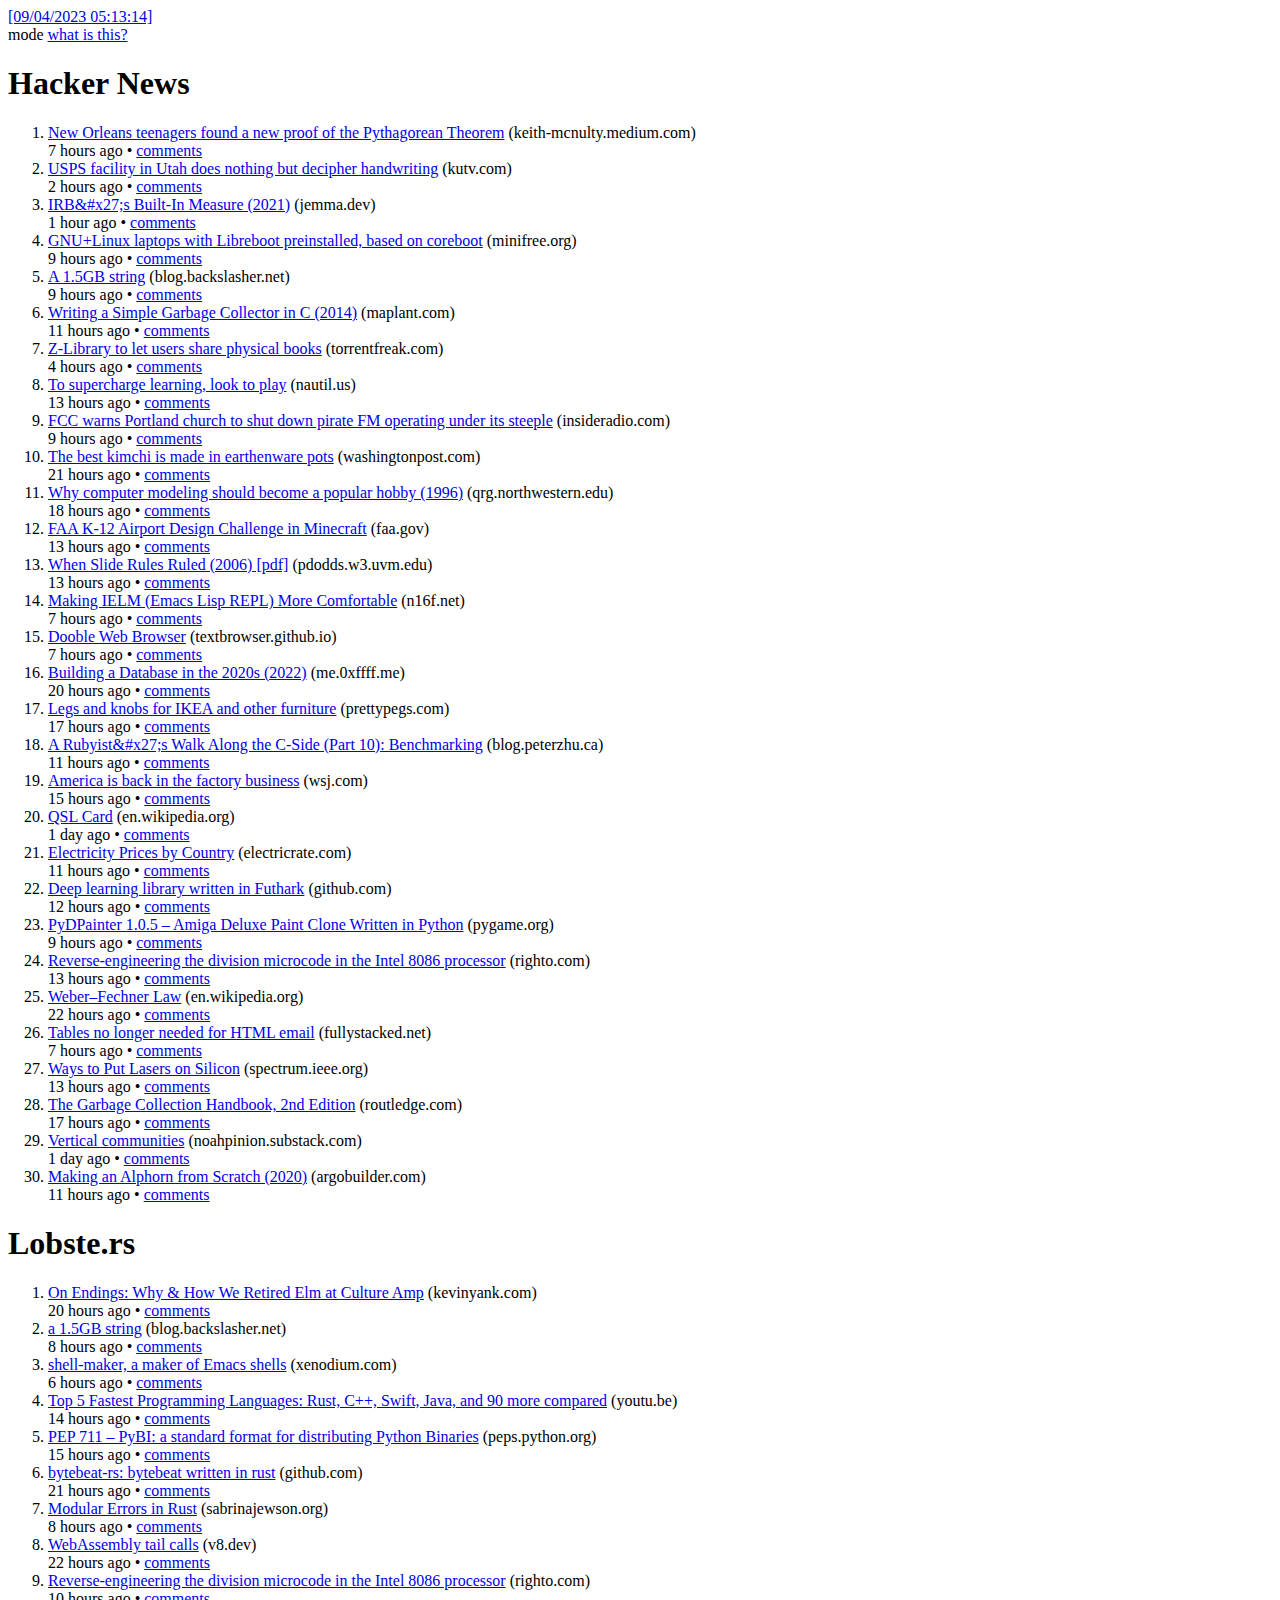
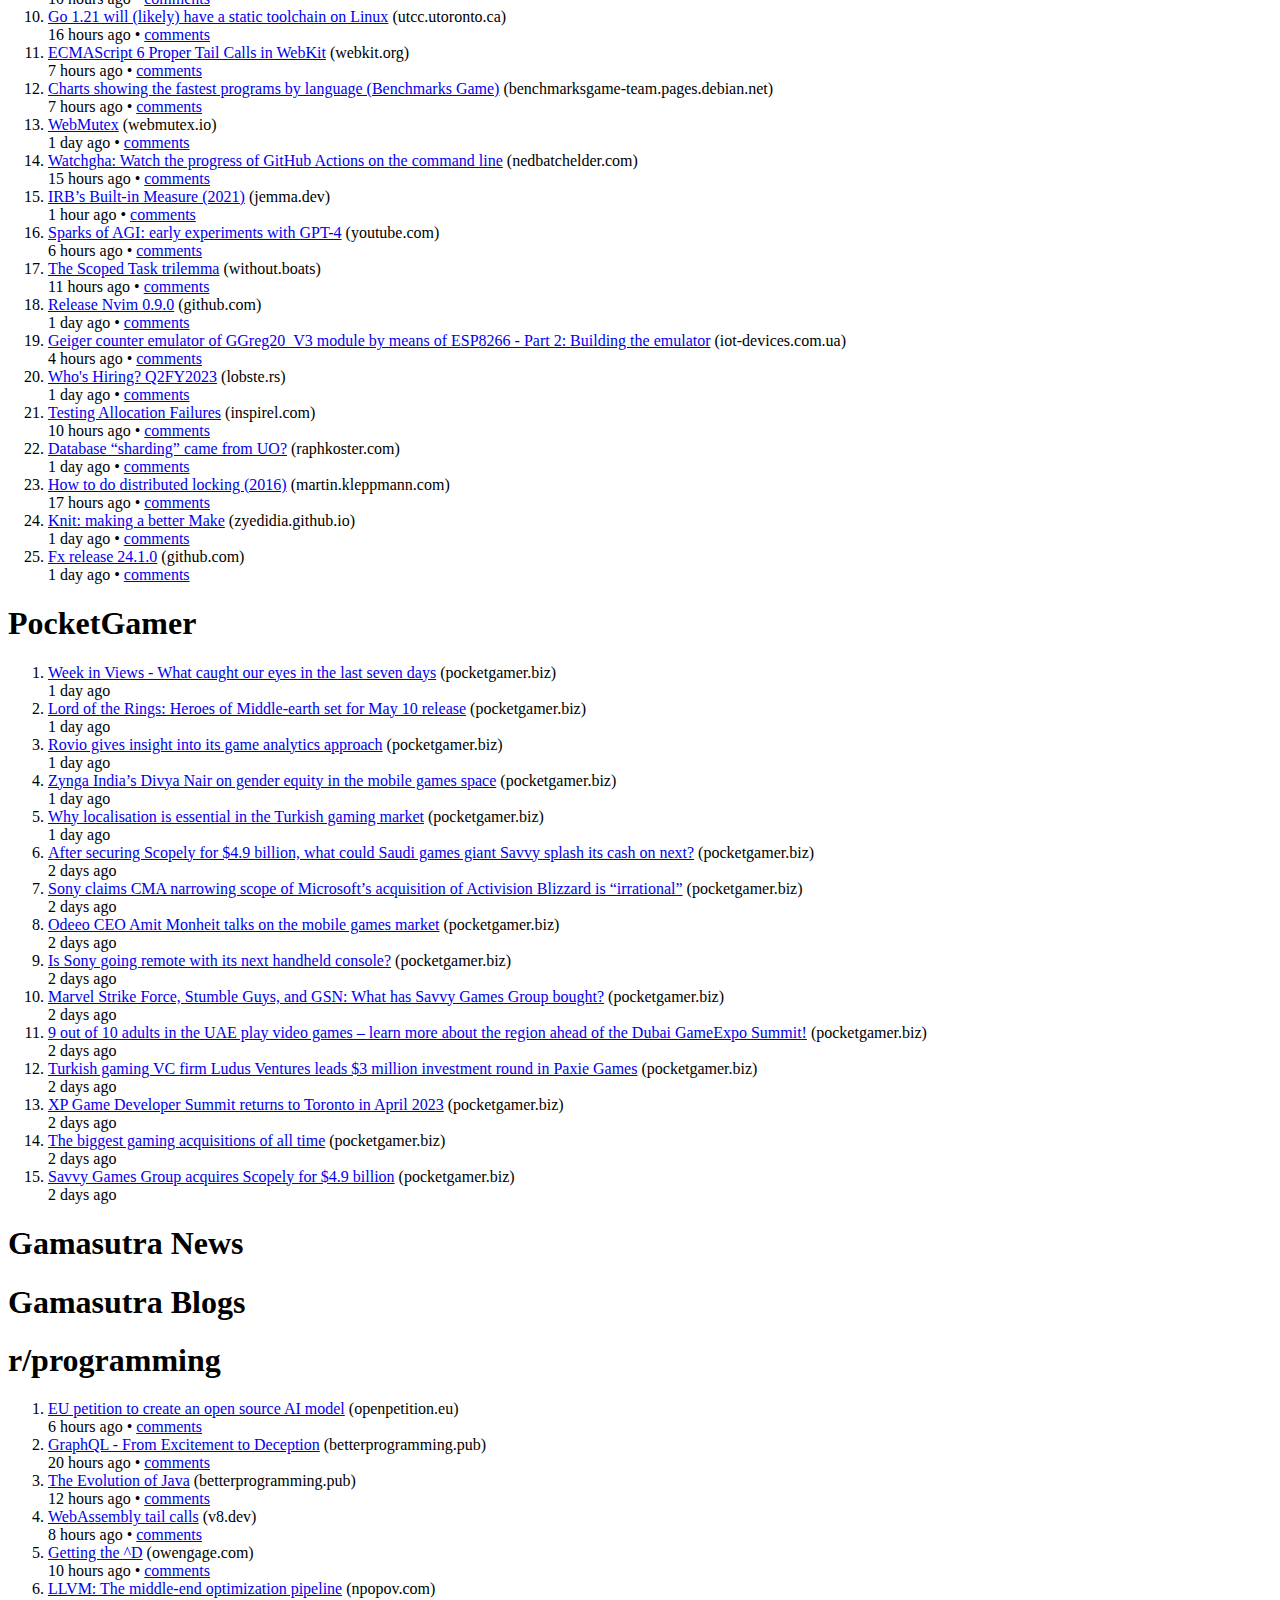
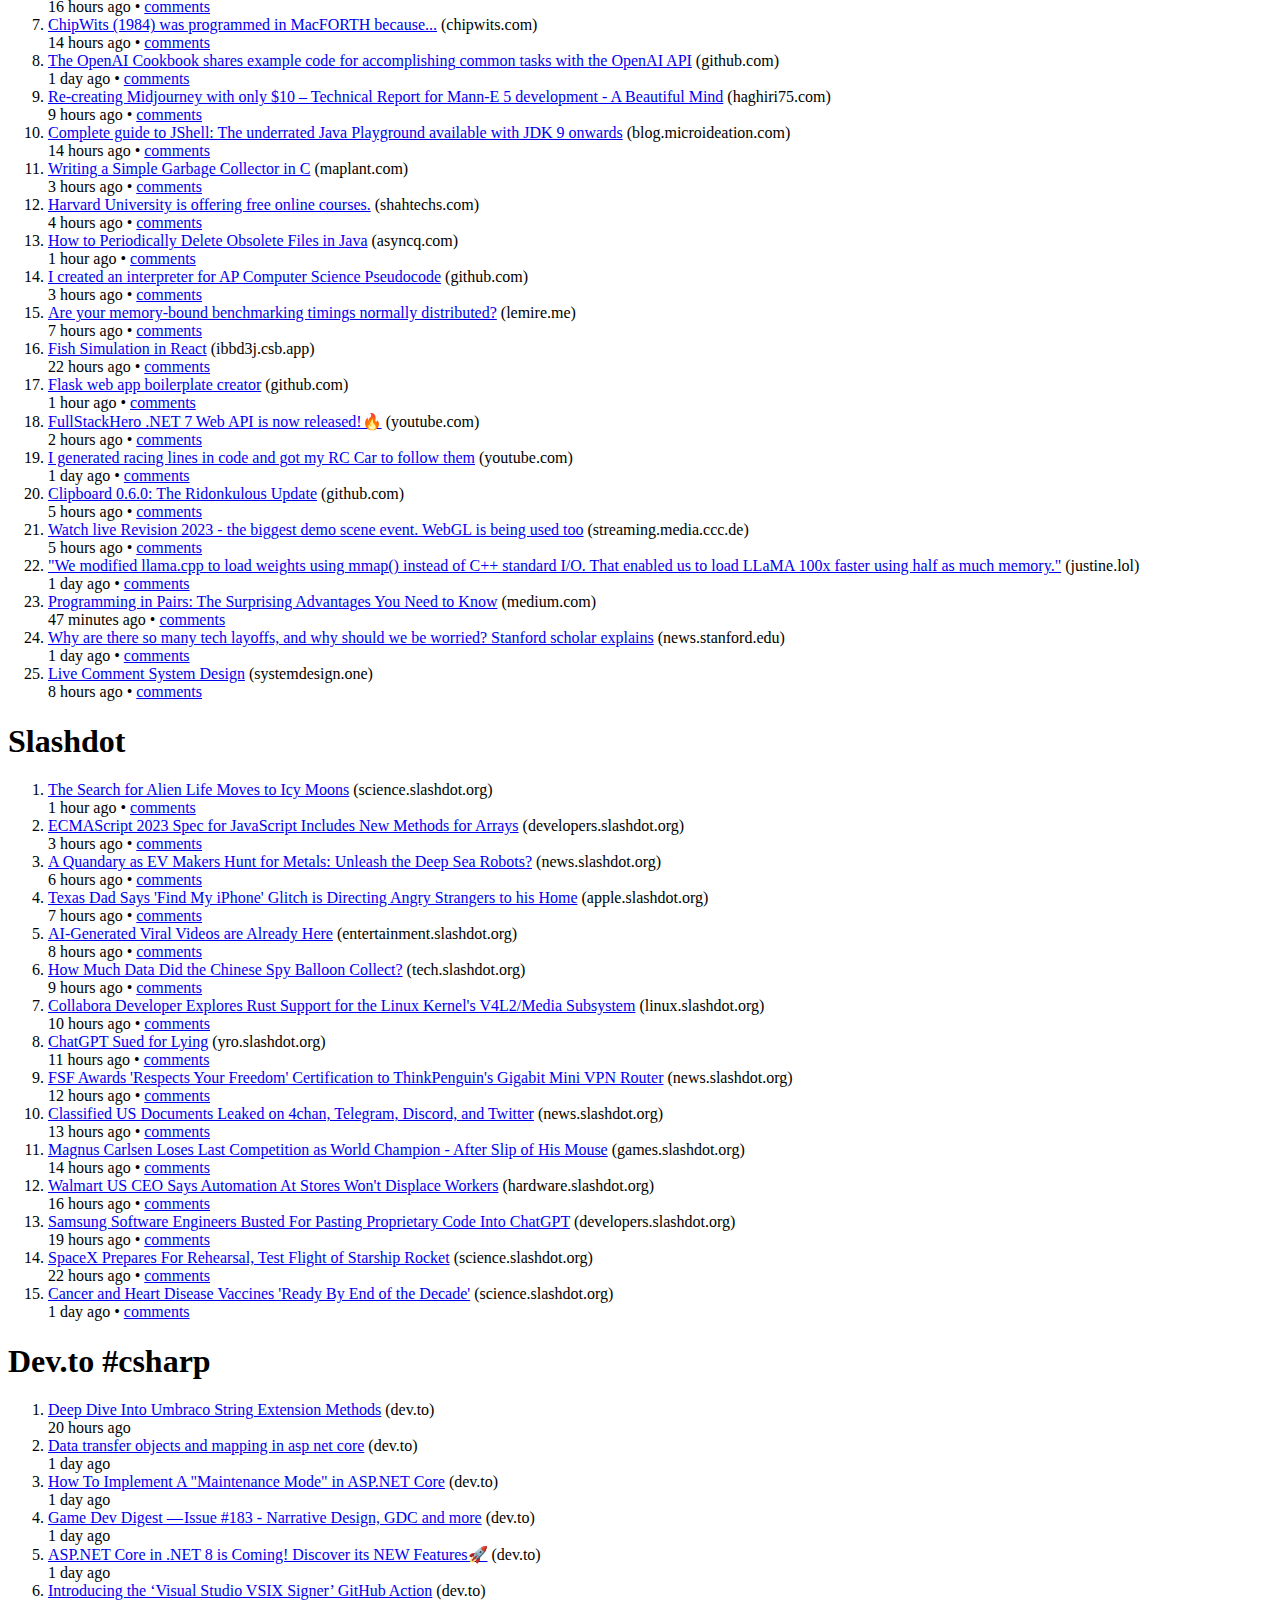
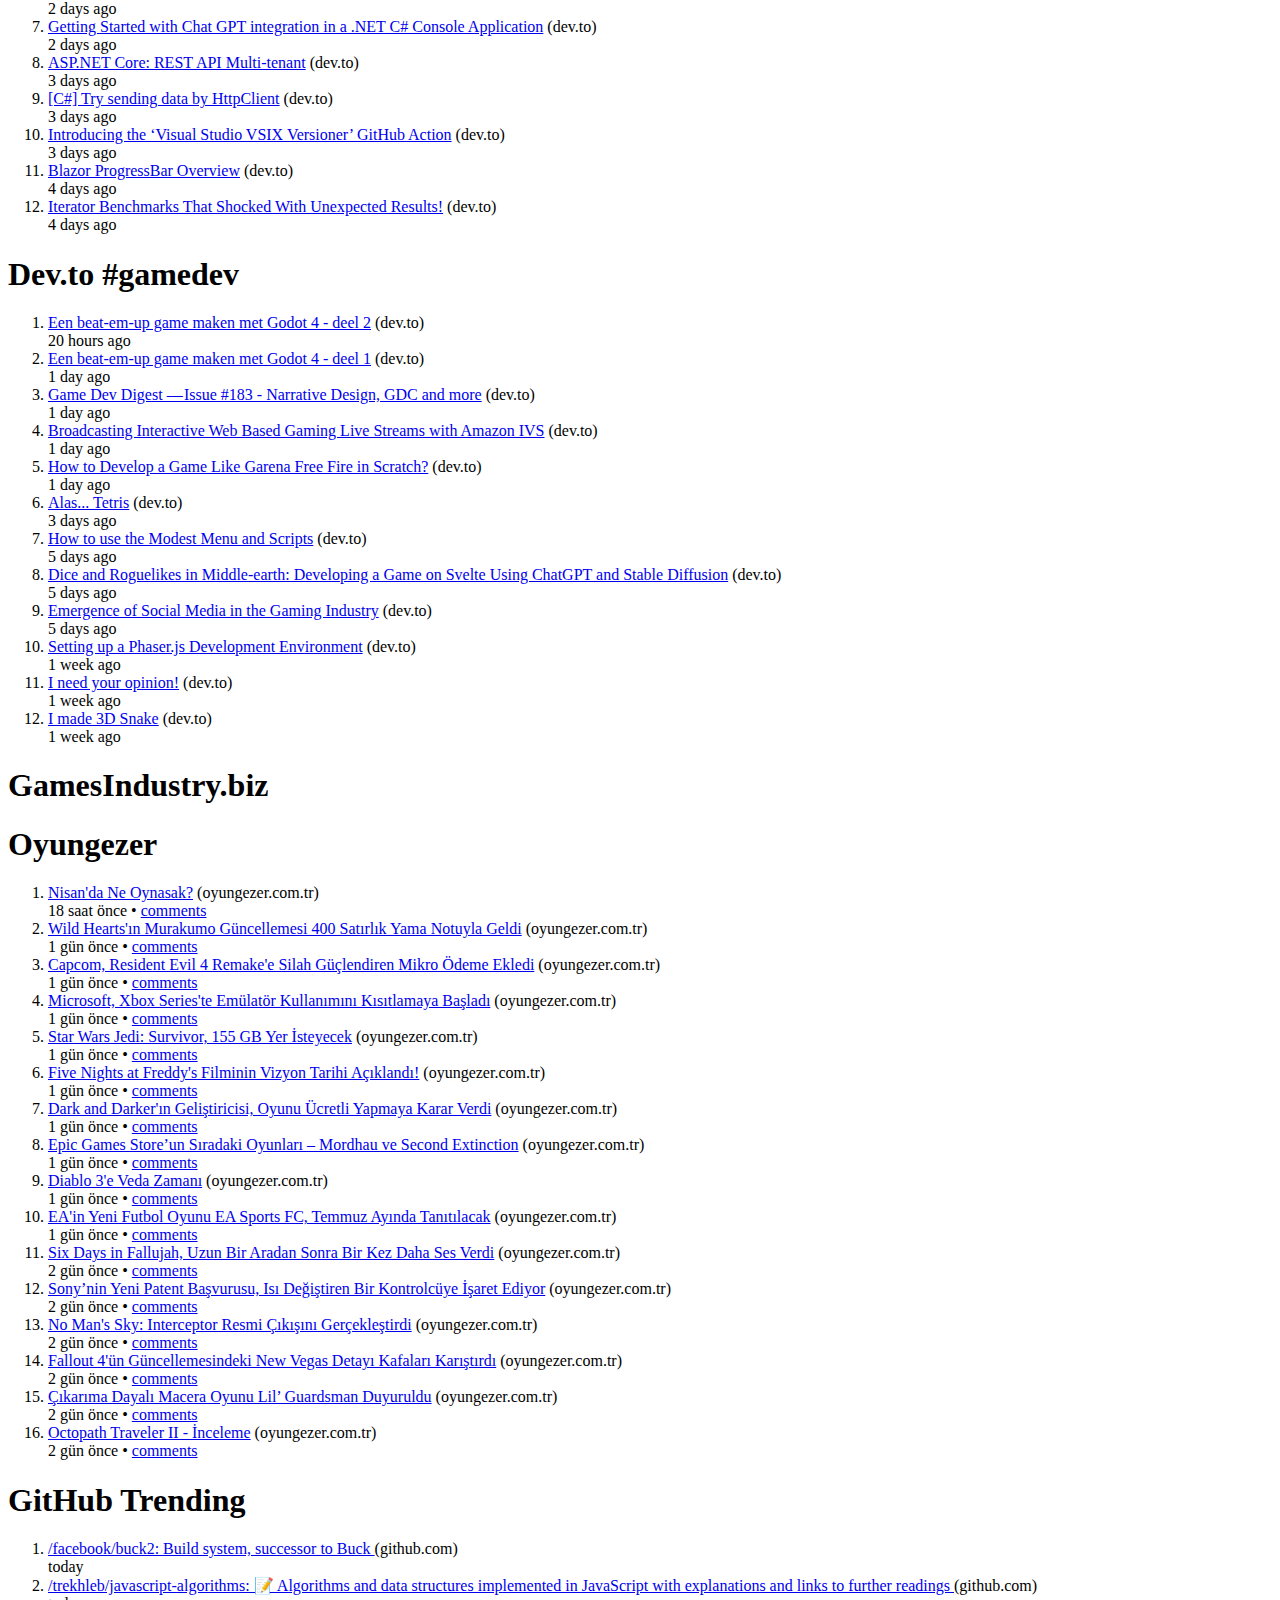
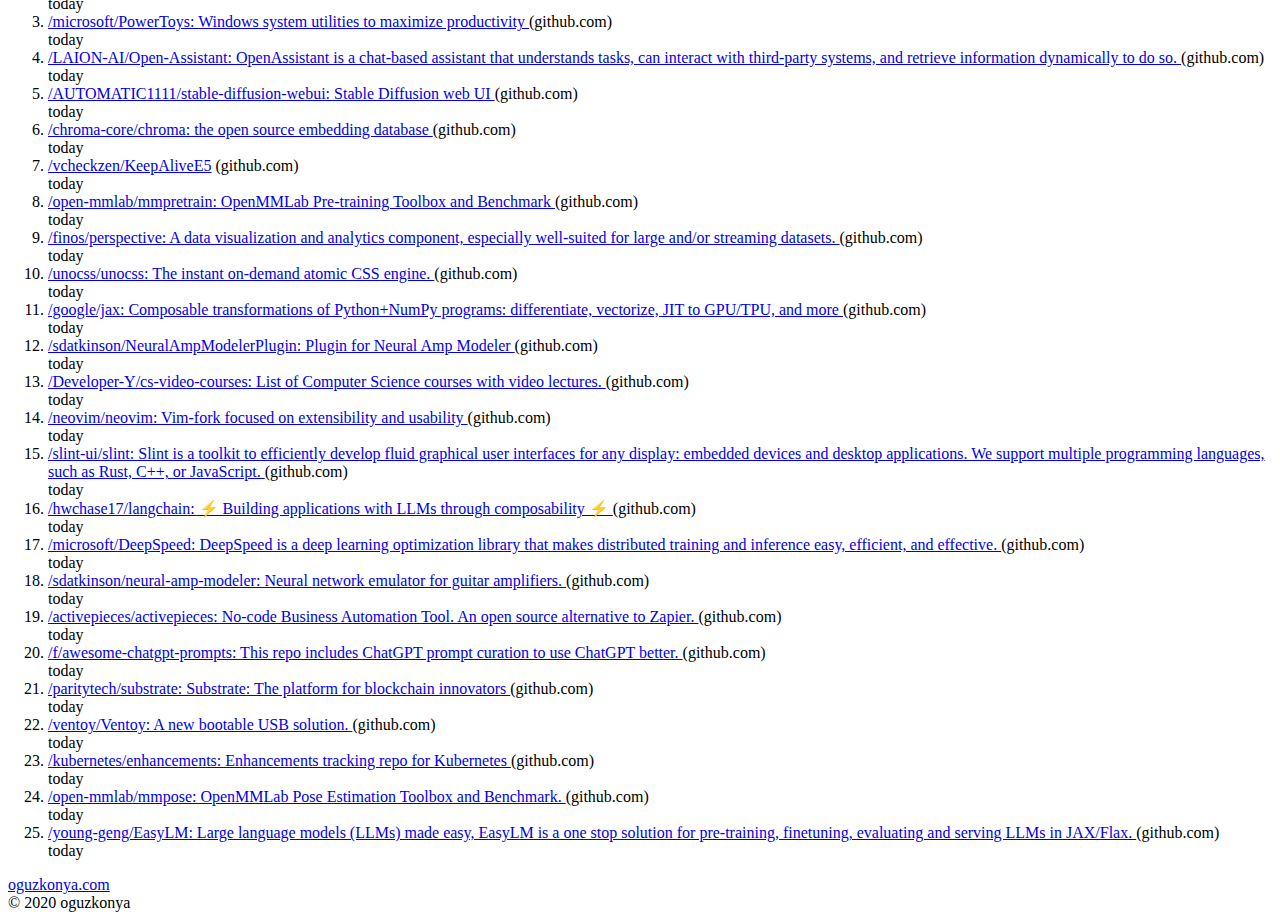
==== commit 7ffb6abb: "Aggregate news" ====
--- a/index.html
+++ b/index.html
@@ -12,7 +12,7 @@
     <header class="site-header">
         <div class="wrapper-header">
             <div class="header-left">
-                <a class="site-title" href="/">[08/04/2023 05:13:00]</a>
+                <a class="site-title" href="/">[09/04/2023 05:13:14]</a>
             </div>
             <div class="header-right">
                 <a id="theme-toggle" onclick="modeSwitcher()" class="page-link">mode</a>
@@ -29,183 +29,183 @@
 </header>
 <ol>
 <li class="post-info">
-    <a class="post-link" href="https://www.nytimes.com/wirecutter/blog/ask-wirecutter-dumb-tvs/" rel="nofollow" target="_blank">Ask Wirecutter: Can you recommend a not-smart TV for me?</a> <span class="post-meta">(nytimes.com)</span>
-    <br>
-    <span class="post-meta">11 hours ago • <a href="https://news.ycombinator.com/item?id=35484594">comments</a></span>
-    <br>
-</li>
-<li class="post-info">
-    <a class="post-link" href="https://gitlab.com/cznic/sqlite" rel="nofollow" target="_blank">Go port of SQLite without CGo</a> <span class="post-meta">(gitlab.com)</span>
-    <br>
-    <span class="post-meta">4 hours ago • <a href="https://news.ycombinator.com/item?id=35488980">comments</a></span>
-    <br>
-</li>
-<li class="post-info">
-    <a class="post-link" href="https://arxiv.org/abs/1903.01003" rel="nofollow" target="_blank">Hacking Google ReCAPTCHA v3 Using Reinforcement Learning</a> <span class="post-meta">(arxiv.org)</span>
-    <br>
-    <span class="post-meta">4 hours ago • <a href="https://news.ycombinator.com/item?id=35489342">comments</a></span>
-    <br>
-</li>
-<li class="post-info">
-    <a class="post-link" href="https://github.com/dosyago/BrowserBox" rel="nofollow" target="_blank">Show HN: BrowserBox – do stuff with browsers that you can&amp;#x27;t normally</a> <span class="post-meta">(github.com)</span>
-    <br>
-    <span class="post-meta">1 hour ago • <a href="https://news.ycombinator.com/item?id=35490289">comments</a></span>
-    <br>
-</li>
-<li class="post-info">
-    <a class="post-link" href="https://estesrockets.com/spacex-falcon-9/" rel="nofollow" target="_blank">Estes Rockets Model Scale 1:100 Replica of SpaceX Falcon 9</a> <span class="post-meta">(estesrockets.com)</span>
-    <br>
-    <span class="post-meta">8 hours ago • <a href="https://news.ycombinator.com/item?id=35486972">comments</a></span>
-    <br>
-</li>
-<li class="post-info">
-    <a class="post-link" href="https://jamesniehues.com/" rel="nofollow" target="_blank">James Niehues Ski Map Artist</a> <span class="post-meta">(jamesniehues.com)</span>
-    <br>
-    <span class="post-meta">18 hours ago • <a href="https://news.ycombinator.com/item?id=35480136">comments</a></span>
-    <br>
-</li>
-<li class="post-info">
-    <a class="post-link" href="https://arxiv.org/abs/2304.03208" rel="nofollow" target="_blank">ArXiv Paper for Cerebras-GPT: Open-Source Compute-Optimal Language Models</a> <span class="post-meta">(arxiv.org)</span>
-    <br>
-    <span class="post-meta">6 hours ago • <a href="https://news.ycombinator.com/item?id=35487846">comments</a></span>
-    <br>
-</li>
-<li class="post-info">
-    <a class="post-link" href="https://read.lukeburgis.com/p/the-erosion-of-free-will-why-societys" rel="nofollow" target="_blank">The Erosion of Free Will: Why Society&amp;#x27;s Loss of Belief in Freedom Is Dangerous</a> <span class="post-meta">(read.lukeburgis.com)</span>
-    <br>
-    <span class="post-meta">2 hours ago • <a href="https://news.ycombinator.com/item?id=35489807">comments</a></span>
-    <br>
-</li>
-<li class="post-info">
-    <a class="post-link" href="https://www.reuters.com/investigates/special-report/us-china-tech-cables/" rel="nofollow" target="_blank">U.S. and China wage war beneath the waves over internet cables</a> <span class="post-meta">(reuters.com)</span>
-    <br>
-    <span class="post-meta">15 hours ago • <a href="https://news.ycombinator.com/item?id=35481712">comments</a></span>
-    <br>
-</li>
-<li class="post-info">
-    <a class="post-link" href="https://www.theverge.com/23650428/colorblindness-design-ui-accessibility-wordle" rel="nofollow" target="_blank">Chasing Rainbows: Designing for Colorblindness</a> <span class="post-meta">(theverge.com)</span>
-    <br>
-    <span class="post-meta">4 hours ago • <a href="https://news.ycombinator.com/item?id=35489168">comments</a></span>
-    <br>
-</li>
-<li class="post-info">
-    <a class="post-link" href="https://www.patternfly.org/" rel="nofollow" target="_blank">PatternFly: An open source design system</a> <span class="post-meta">(patternfly.org)</span>
-    <br>
-    <span class="post-meta">17 hours ago • <a href="https://news.ycombinator.com/item?id=35480730">comments</a></span>
-    <br>
-</li>
-<li class="post-info">
-    <a class="post-link" href="https://academy.meetiqm.com/curriculum/index.html" rel="nofollow" target="_blank">Quantum Computing 101</a> <span class="post-meta">(academy.meetiqm.com)</span>
-    <br>
-    <span class="post-meta">16 hours ago • <a href="https://news.ycombinator.com/item?id=35481074">comments</a></span>
-    <br>
-</li>
-<li class="post-info">
-    <a class="post-link" href="https://news.ycombinator.com/item?id=35490158" rel="nofollow" target="_blank">Ask HN: Is it worth submitting a claim for FTX holdings?</a> <span class="post-meta">(news.ycombinator.com)</span>
-    <br>
-    <span class="post-meta">1 hour ago • <a href="https://news.ycombinator.com/item?id=35490158">comments</a></span>
-    <br>
-</li>
-<li class="post-info">
-    <a class="post-link" href="https://signalprocessingjobs.com/" rel="nofollow" target="_blank">Show HN: A minimal job board for signal processing engineers</a> <span class="post-meta">(signalprocessingjobs.com)</span>
-    <br>
-    <span class="post-meta">7 hours ago • <a href="https://news.ycombinator.com/item?id=35487250">comments</a></span>
-    <br>
-</li>
-<li class="post-info">
-    <a class="post-link" href="https://craftsmanshipmuseum.com/artisan/tatjana-van-vark/" rel="nofollow" target="_blank">The machines of Tatjana van Vark</a> <span class="post-meta">(craftsmanshipmuseum.com)</span>
-    <br>
-    <span class="post-meta">12 hours ago • <a href="https://news.ycombinator.com/item?id=35483539">comments</a></span>
-    <br>
-</li>
-<li class="post-info">
-    <a class="post-link" href="https://cs.stanford.edu/people/eroberts/courses/soco/projects/2005-06/planiverse/overview.html" rel="nofollow" target="_blank">The Planiverse: Computer Contact with a Two-Dimensional World</a> <span class="post-meta">(cs.stanford.edu)</span>
-    <br>
-    <span class="post-meta">23 hours ago • <a href="https://news.ycombinator.com/item?id=35478365">comments</a></span>
-    <br>
-</li>
-<li class="post-info">
-    <a class="post-link" href="https://github.com/guruthree/mac-se-video-converter" rel="nofollow" target="_blank">Mac-se-video-converter: Compact Mac to VGA signal converter using rPi Pico</a> <span class="post-meta">(github.com)</span>
-    <br>
-    <span class="post-meta">4 hours ago • <a href="https://news.ycombinator.com/item?id=35489113">comments</a></span>
-    <br>
-</li>
-<li class="post-info">
-    <a class="post-link" href="https://github.com/pgosar/ChatGDB" rel="nofollow" target="_blank">Show HN: ChatGDB – GPT-Powered GDB Assistant</a> <span class="post-meta">(github.com)</span>
-    <br>
-    <span class="post-meta">12 hours ago • <a href="https://news.ycombinator.com/item?id=35483933">comments</a></span>
-    <br>
-</li>
-<li class="post-info">
-    <a class="post-link" href="https://antonhowes.substack.com/p/age-of-invention-how-the-dutch-did" rel="nofollow" target="_blank">Age of Invention: How the Dutch Did It Better</a> <span class="post-meta">(antonhowes.substack.com)</span>
-    <br>
-    <span class="post-meta">13 hours ago • <a href="https://news.ycombinator.com/item?id=35482568">comments</a></span>
-    <br>
-</li>
-<li class="post-info">
-    <a class="post-link" href="https://www.npr.org/2023/03/23/1165680024/perennial-rice-plant-once-harvest-again-and-again" rel="nofollow" target="_blank">Perennial rice: Plant once, harvest again and again</a> <span class="post-meta">(npr.org)</span>
-    <br>
-    <span class="post-meta">15 hours ago • <a href="https://news.ycombinator.com/item?id=35481409">comments</a></span>
-    <br>
-</li>
-<li class="post-info">
-    <a class="post-link" href="https://www.hrsa1.com/books.html" rel="nofollow" target="_blank">The Historical Radio Society of Australia</a> <span class="post-meta">(hrsa1.com)</span>
-    <br>
-    <span class="post-meta">16 hours ago • <a href="https://news.ycombinator.com/item?id=35481049">comments</a></span>
-    <br>
-</li>
-<li class="post-info">
-    <a class="post-link" href="https://phys.org/news/2023-04-high-performance-superconducting-magnets.html" rel="nofollow" target="_blank">Protecting high-performance superconducting magnets</a> <span class="post-meta">(phys.org)</span>
-    <br>
-    <span class="post-meta">17 hours ago • <a href="https://news.ycombinator.com/item?id=35480551">comments</a></span>
-    <br>
-</li>
-<li class="post-info">
-    <a class="post-link" href="https://github.com/ClickHouse/NoiSQL" rel="nofollow" target="_blank">Show HN: Building musical synthesizers with SQL queries</a> <span class="post-meta">(github.com)</span>
-    <br>
-    <span class="post-meta">13 hours ago • <a href="https://news.ycombinator.com/item?id=35482636">comments</a></span>
-    <br>
-</li>
-<li class="post-info">
-    <a class="post-link" href="https://mntre.com/media/reform_md/reform-historic/reform-beta-1.html" rel="nofollow" target="_blank">MNT Reform: DIY Portable Computer Goals (2017)</a> <span class="post-meta">(mntre.com)</span>
-    <br>
-    <span class="post-meta">1 day ago • <a href="https://news.ycombinator.com/item?id=35471880">comments</a></span>
-    <br>
-</li>
-<li class="post-info">
-    <a class="post-link" href="https://www.nature.com/articles/s41598-023-31064-2" rel="nofollow" target="_blank">Direct evidence of the use of multiple drugs in Bronze Age from human hair test</a> <span class="post-meta">(nature.com)</span>
-    <br>
-    <span class="post-meta">8 hours ago • <a href="https://news.ycombinator.com/item?id=35486923">comments</a></span>
-    <br>
-</li>
-<li class="post-info">
-    <a class="post-link" href="https://simonwillison.net/2023/Apr/7/chatgpt-lies/" rel="nofollow" target="_blank">We need to tell people ChatGPT will lie to them, not debate linguistics</a> <span class="post-meta">(simonwillison.net)</span>
-    <br>
-    <span class="post-meta">12 hours ago • <a href="https://news.ycombinator.com/item?id=35483823">comments</a></span>
-    <br>
-</li>
-<li class="post-info">
-    <a class="post-link" href="https://www.nature.com/articles/s41598-021-92162-7" rel="nofollow" target="_blank">Exploring nine simultaneously occurring transients on April 12th 1950 (2021)</a> <span class="post-meta">(nature.com)</span>
-    <br>
-    <span class="post-meta">16 hours ago • <a href="https://news.ycombinator.com/item?id=35481088">comments</a></span>
-    <br>
-</li>
-<li class="post-info">
-    <a class="post-link" href="https://www.wptv.com/money/real-estate-news/federal-housing-administration-greenlights-40-year-mortgages" rel="nofollow" target="_blank">Federal Housing Administration greenlights 40-year mortgages</a> <span class="post-meta">(wptv.com)</span>
-    <br>
-    <span class="post-meta">5 hours ago • <a href="https://news.ycombinator.com/item?id=35488367">comments</a></span>
-    <br>
-</li>
-<li class="post-info">
-    <a class="post-link" href="https://news.ycombinator.com/item?id=35483975" rel="nofollow" target="_blank">Generally Intelligent (YC S17) Is Hiring Machine Learning Engineers</a> <span class="post-meta">(news.ycombinator.com)</span>
-    <br>
-    <span class="post-meta">12 hours ago • <a href="https://news.ycombinator.com/item?id=35483975">comments</a></span>
-    <br>
-</li>
-<li class="post-info">
-    <a class="post-link" href="https://trailruncapital.substack.com/p/beyond-the-paypal-mafia-a-case-study" rel="nofollow" target="_blank">A Case Study on the Uber Alumni Network</a> <span class="post-meta">(trailruncapital.substack.com)</span>
-    <br>
-    <span class="post-meta">7 hours ago • <a href="https://news.ycombinator.com/item?id=35487311">comments</a></span>
+    <a class="post-link" href="https://keith-mcnulty.medium.com/heres-how-two-new-orleans-teenagers-found-a-new-proof-of-the-pythagorean-theorem-b4f6e7e9ea2d" rel="nofollow" target="_blank">New Orleans teenagers found a new proof of the Pythagorean Theorem</a> <span class="post-meta">(keith-mcnulty.medium.com)</span>
+    <br>
+    <span class="post-meta">7 hours ago • <a href="https://news.ycombinator.com/item?id=35497696">comments</a></span>
+    <br>
+</li>
+<li class="post-info">
+    <a class="post-link" href="https://kutv.com/news/eye-on-utah/[base64]" rel="nofollow" target="_blank">USPS facility in Utah does nothing but decipher handwriting</a> <span class="post-meta">(kutv.com)</span>
+    <br>
+    <span class="post-meta">2 hours ago • <a href="https://news.ycombinator.com/item?id=35499641">comments</a></span>
+    <br>
+</li>
+<li class="post-info">
+    <a class="post-link" href="https://jemma.dev/blog/irb-measure" rel="nofollow" target="_blank">IRB&amp;#x27;s Built-In Measure (2021)</a> <span class="post-meta">(jemma.dev)</span>
+    <br>
+    <span class="post-meta">1 hour ago • <a href="https://news.ycombinator.com/item?id=35499855">comments</a></span>
+    <br>
+</li>
+<li class="post-info">
+    <a class="post-link" href="https://minifree.org/" rel="nofollow" target="_blank">GNU+Linux laptops with Libreboot preinstalled, based on coreboot</a> <span class="post-meta">(minifree.org)</span>
+    <br>
+    <span class="post-meta">9 hours ago • <a href="https://news.ycombinator.com/item?id=35496651">comments</a></span>
+    <br>
+</li>
+<li class="post-info">
+    <a class="post-link" href="https://blog.backslasher.net/1.5GB-string.html" rel="nofollow" target="_blank">A 1.5GB string</a> <span class="post-meta">(blog.backslasher.net)</span>
+    <br>
+    <span class="post-meta">9 hours ago • <a href="https://news.ycombinator.com/item?id=35496712">comments</a></span>
+    <br>
+</li>
+<li class="post-info">
+    <a class="post-link" href="http://maplant.com/gc.html" rel="nofollow" target="_blank">Writing a Simple Garbage Collector in C (2014)</a> <span class="post-meta">(maplant.com)</span>
+    <br>
+    <span class="post-meta">11 hours ago • <a href="https://news.ycombinator.com/item?id=35495886">comments</a></span>
+    <br>
+</li>
+<li class="post-info">
+    <a class="post-link" href="https://torrentfreak.com/z-library-plans-to-let-users-share-physical-books-through-z-points-230408/" rel="nofollow" target="_blank">Z-Library to let users share physical books</a> <span class="post-meta">(torrentfreak.com)</span>
+    <br>
+    <span class="post-meta">4 hours ago • <a href="https://news.ycombinator.com/item?id=35499065">comments</a></span>
+    <br>
+</li>
+<li class="post-info">
+    <a class="post-link" href="https://nautil.us/to-supercharge-learning-look-to-play-292946/" rel="nofollow" target="_blank">To supercharge learning, look to play</a> <span class="post-meta">(nautil.us)</span>
+    <br>
+    <span class="post-meta">13 hours ago • <a href="https://news.ycombinator.com/item?id=35494342">comments</a></span>
+    <br>
+</li>
+<li class="post-info">
+    <a class="post-link" href="https://www.insideradio.com/free/fcc-warns-portland-church-to-shut-down-pirate-fm-operating-under-its-steeple/article_f89e2ebc-cf96-11ed-9c83-4b0d056dd422.html" rel="nofollow" target="_blank">FCC warns Portland church to shut down pirate FM operating under its steeple</a> <span class="post-meta">(insideradio.com)</span>
+    <br>
+    <span class="post-meta">9 hours ago • <a href="https://news.ycombinator.com/item?id=35496871">comments</a></span>
+    <br>
+</li>
+<li class="post-info">
+    <a class="post-link" href="https://www.washingtonpost.com/science/2023/04/07/kimchi-onggi/" rel="nofollow" target="_blank">The best kimchi is made in earthenware pots</a> <span class="post-meta">(washingtonpost.com)</span>
+    <br>
+    <span class="post-meta">21 hours ago • <a href="https://news.ycombinator.com/item?id=35491403">comments</a></span>
+    <br>
+</li>
+<li class="post-info">
+    <a class="post-link" href="https://www.qrg.northwestern.edu/papers/files/simhobby-local.htm" rel="nofollow" target="_blank">Why computer modeling should become a popular hobby (1996)</a> <span class="post-meta">(qrg.northwestern.edu)</span>
+    <br>
+    <span class="post-meta">18 hours ago • <a href="https://news.ycombinator.com/item?id=35492119">comments</a></span>
+    <br>
+</li>
+<li class="post-info">
+    <a class="post-link" href="https://www.faa.gov/airport-design-challenge" rel="nofollow" target="_blank">FAA K-12 Airport Design Challenge in Minecraft</a> <span class="post-meta">(faa.gov)</span>
+    <br>
+    <span class="post-meta">13 hours ago • <a href="https://news.ycombinator.com/item?id=35494382">comments</a></span>
+    <br>
+</li>
+<li class="post-info">
+    <a class="post-link" href="https://pdodds.w3.uvm.edu/files/papers/others/2006/stoll2006a.pdf" rel="nofollow" target="_blank">When Slide Rules Ruled (2006) [pdf]</a> <span class="post-meta">(pdodds.w3.uvm.edu)</span>
+    <br>
+    <span class="post-meta">13 hours ago • <a href="https://news.ycombinator.com/item?id=35494266">comments</a></span>
+    <br>
+</li>
+<li class="post-info">
+    <a class="post-link" href="https://www.n16f.net/blog/making-ielm-more-comfortable/" rel="nofollow" target="_blank">Making IELM (Emacs Lisp REPL) More Comfortable</a> <span class="post-meta">(n16f.net)</span>
+    <br>
+    <span class="post-meta">7 hours ago • <a href="https://news.ycombinator.com/item?id=35497834">comments</a></span>
+    <br>
+</li>
+<li class="post-info">
+    <a class="post-link" href="https://textbrowser.github.io/dooble/" rel="nofollow" target="_blank">Dooble Web Browser</a> <span class="post-meta">(textbrowser.github.io)</span>
+    <br>
+    <span class="post-meta">7 hours ago • <a href="https://news.ycombinator.com/item?id=35497728">comments</a></span>
+    <br>
+</li>
+<li class="post-info">
+    <a class="post-link" href="https://me.0xffff.me/build-database-in-2020s.html" rel="nofollow" target="_blank">Building a Database in the 2020s (2022)</a> <span class="post-meta">(me.0xffff.me)</span>
+    <br>
+    <span class="post-meta">20 hours ago • <a href="https://news.ycombinator.com/item?id=35491682">comments</a></span>
+    <br>
+</li>
+<li class="post-info">
+    <a class="post-link" href="https://www.prettypegs.com/" rel="nofollow" target="_blank">Legs and knobs for IKEA and other furniture</a> <span class="post-meta">(prettypegs.com)</span>
+    <br>
+    <span class="post-meta">17 hours ago • <a href="https://news.ycombinator.com/item?id=35492260">comments</a></span>
+    <br>
+</li>
+<li class="post-info">
+    <a class="post-link" href="https://blog.peterzhu.ca/ruby-c-ext-part-10/" rel="nofollow" target="_blank">A Rubyist&amp;#x27;s Walk Along the C-Side (Part 10): Benchmarking</a> <span class="post-meta">(blog.peterzhu.ca)</span>
+    <br>
+    <span class="post-meta">11 hours ago • <a href="https://news.ycombinator.com/item?id=35495670">comments</a></span>
+    <br>
+</li>
+<li class="post-info">
+    <a class="post-link" href="https://www.wsj.com/articles/american-manufacturing-factory-jobs-comeback-3ce0c52c" rel="nofollow" target="_blank">America is back in the factory business</a> <span class="post-meta">(wsj.com)</span>
+    <br>
+    <span class="post-meta">15 hours ago • <a href="https://news.ycombinator.com/item?id=35492952">comments</a></span>
+    <br>
+</li>
+<li class="post-info">
+    <a class="post-link" href="https://en.wikipedia.org/wiki/QSL_card" rel="nofollow" target="_blank">QSL Card</a> <span class="post-meta">(en.wikipedia.org)</span>
+    <br>
+    <span class="post-meta">1 day ago • <a href="https://news.ycombinator.com/item?id=35489798">comments</a></span>
+    <br>
+</li>
+<li class="post-info">
+    <a class="post-link" href="https://www.electricrate.com/data-center/electricity-prices-by-country/" rel="nofollow" target="_blank">Electricity Prices by Country</a> <span class="post-meta">(electricrate.com)</span>
+    <br>
+    <span class="post-meta">11 hours ago • <a href="https://news.ycombinator.com/item?id=35495579">comments</a></span>
+    <br>
+</li>
+<li class="post-info">
+    <a class="post-link" href="https://github.com/HnimNart/deeplearning" rel="nofollow" target="_blank">Deep learning library written in Futhark</a> <span class="post-meta">(github.com)</span>
+    <br>
+    <span class="post-meta">12 hours ago • <a href="https://news.ycombinator.com/item?id=35495070">comments</a></span>
+    <br>
+</li>
+<li class="post-info">
+    <a class="post-link" href="https://www.pygame.org/project/5157/8204" rel="nofollow" target="_blank">PyDPainter 1.0.5 – Amiga Deluxe Paint Clone Written in Python</a> <span class="post-meta">(pygame.org)</span>
+    <br>
+    <span class="post-meta">9 hours ago • <a href="https://news.ycombinator.com/item?id=35496718">comments</a></span>
+    <br>
+</li>
+<li class="post-info">
+    <a class="post-link" href="https://www.righto.com/2023/04/reverse-engineering-8086-divide-microcode.html" rel="nofollow" target="_blank">Reverse-engineering the division microcode in the Intel 8086 processor</a> <span class="post-meta">(righto.com)</span>
+    <br>
+    <span class="post-meta">13 hours ago • <a href="https://news.ycombinator.com/item?id=35494532">comments</a></span>
+    <br>
+</li>
+<li class="post-info">
+    <a class="post-link" href="https://en.wikipedia.org/wiki/Weber%E2%80%93Fechner_law" rel="nofollow" target="_blank">Weber–Fechner Law</a> <span class="post-meta">(en.wikipedia.org)</span>
+    <br>
+    <span class="post-meta">22 hours ago • <a href="https://news.ycombinator.com/item?id=35491252">comments</a></span>
+    <br>
+</li>
+<li class="post-info">
+    <a class="post-link" href="https://fullystacked.net/posts/modern-html-email/" rel="nofollow" target="_blank">Tables no longer needed for HTML email</a> <span class="post-meta">(fullystacked.net)</span>
+    <br>
+    <span class="post-meta">7 hours ago • <a href="https://news.ycombinator.com/item?id=35497799">comments</a></span>
+    <br>
+</li>
+<li class="post-info">
+    <a class="post-link" href="https://spectrum.ieee.org/lasers-on-silicon" rel="nofollow" target="_blank">Ways to Put Lasers on Silicon</a> <span class="post-meta">(spectrum.ieee.org)</span>
+    <br>
+    <span class="post-meta">13 hours ago • <a href="https://news.ycombinator.com/item?id=35494219">comments</a></span>
+    <br>
+</li>
+<li class="post-info">
+    <a class="post-link" href="https://www.routledge.com/The-Garbage-Collection-Handbook-The-Art-of-Automatic-Memory-Management/Jones-Hosking-Moss/p/book/9781032218038" rel="nofollow" target="_blank">The Garbage Collection Handbook, 2nd Edition</a> <span class="post-meta">(routledge.com)</span>
+    <br>
+    <span class="post-meta">17 hours ago • <a href="https://news.ycombinator.com/item?id=35492307">comments</a></span>
+    <br>
+</li>
+<li class="post-info">
+    <a class="post-link" href="https://noahpinion.substack.com/p/vertical-communities" rel="nofollow" target="_blank">Vertical communities</a> <span class="post-meta">(noahpinion.substack.com)</span>
+    <br>
+    <span class="post-meta">1 day ago • <a href="https://news.ycombinator.com/item?id=35483816">comments</a></span>
+    <br>
+</li>
+<li class="post-info">
+    <a class="post-link" href="https://www.argobuilder.com/making-an-alphorn.html" rel="nofollow" target="_blank">Making an Alphorn from Scratch (2020)</a> <span class="post-meta">(argobuilder.com)</span>
+    <br>
+    <span class="post-meta">11 hours ago • <a href="https://news.ycombinator.com/item?id=35495865">comments</a></span>
     <br>
 </li>
 
@@ -214,153 +214,153 @@
 </header>
 <ol>
 <li class="post-info">
+    <a class="post-link" href="https://kevinyank.com/posts/on-endings-why-how-we-retired-elm-at-culture-amp/" rel="nofollow" target="_blank">On Endings: Why &amp; How We Retired Elm at Culture Amp</a> <span class="post-meta">(kevinyank.com)</span>
+    <br>
+    <span class="post-meta">20 hours ago • <a href="https://lobste.rs/s/pvrcob/on_endings_why_how_we_retired_elm_at">comments</a></span>
+    <br>
+</li>
+<li class="post-info">
+    <a class="post-link" href="https://blog.backslasher.net/1.5GB-string.html" rel="nofollow" target="_blank">a 1.5GB string</a> <span class="post-meta">(blog.backslasher.net)</span>
+    <br>
+    <span class="post-meta">8 hours ago • <a href="https://lobste.rs/s/2ttsfb/1_5gb_string">comments</a></span>
+    <br>
+</li>
+<li class="post-info">
+    <a class="post-link" href="https://xenodium.com/a-shell-maker/" rel="nofollow" target="_blank">shell-maker, a maker of Emacs shells</a> <span class="post-meta">(xenodium.com)</span>
+    <br>
+    <span class="post-meta">6 hours ago • <a href="https://lobste.rs/s/ny9psv/shell_maker_maker_emacs_shells">comments</a></span>
+    <br>
+</li>
+<li class="post-info">
+    <a class="post-link" href="https://youtu.be/pSvSXBorw4A" rel="nofollow" target="_blank">Top 5 Fastest Programming Languages: Rust, C++, Swift, Java, and 90 more compared</a> <span class="post-meta">(youtu.be)</span>
+    <br>
+    <span class="post-meta">14 hours ago • <a href="https://lobste.rs/s/btmrvr/top_5_fastest_programming_languages_rust">comments</a></span>
+    <br>
+</li>
+<li class="post-info">
+    <a class="post-link" href="https://peps.python.org/pep-0711/" rel="nofollow" target="_blank">PEP 711 – PyBI: a standard format for distributing Python Binaries</a> <span class="post-meta">(peps.python.org)</span>
+    <br>
+    <span class="post-meta">15 hours ago • <a href="https://lobste.rs/s/eybu4d/pep_711_pybi_standard_format_for">comments</a></span>
+    <br>
+</li>
+<li class="post-info">
+    <a class="post-link" href="https://github.com/chaosprint/bytebeat-rs" rel="nofollow" target="_blank">bytebeat-rs: bytebeat written in rust</a> <span class="post-meta">(github.com)</span>
+    <br>
+    <span class="post-meta">21 hours ago • <a href="https://lobste.rs/s/jaeyzk/bytebeat_rs_bytebeat_written_rust">comments</a></span>
+    <br>
+</li>
+<li class="post-info">
+    <a class="post-link" href="https://sabrinajewson.org/blog/errors" rel="nofollow" target="_blank">Modular Errors in Rust</a> <span class="post-meta">(sabrinajewson.org)</span>
+    <br>
+    <span class="post-meta">8 hours ago • <a href="https://lobste.rs/s/mslnrz/modular_errors_rust">comments</a></span>
+    <br>
+</li>
+<li class="post-info">
+    <a class="post-link" href="https://v8.dev/blog/wasm-tail-call" rel="nofollow" target="_blank">WebAssembly tail calls</a> <span class="post-meta">(v8.dev)</span>
+    <br>
+    <span class="post-meta">22 hours ago • <a href="https://lobste.rs/s/n95ptb/webassembly_tail_calls">comments</a></span>
+    <br>
+</li>
+<li class="post-info">
+    <a class="post-link" href="http://www.righto.com/2023/04/reverse-engineering-8086-divide-microcode.html" rel="nofollow" target="_blank">Reverse-engineering the division microcode in the Intel 8086 processor</a> <span class="post-meta">(righto.com)</span>
+    <br>
+    <span class="post-meta">10 hours ago • <a href="https://lobste.rs/s/qqee9r/reverse_engineering_division_microcode">comments</a></span>
+    <br>
+</li>
+<li class="post-info">
+    <a class="post-link" href="https://utcc.utoronto.ca/~cks/space/blog/programming/Go121LinuxStaticToolchain" rel="nofollow" target="_blank">Go 1.21 will (likely) have a static toolchain on Linux</a> <span class="post-meta">(utcc.utoronto.ca)</span>
+    <br>
+    <span class="post-meta">16 hours ago • <a href="https://lobste.rs/s/tnieit/go_1_21_will_likely_have_static_toolchain">comments</a></span>
+    <br>
+</li>
+<li class="post-info">
+    <a class="post-link" href="https://webkit.org/blog/6240/ecmascript-6-proper-tail-calls-in-webkit/" rel="nofollow" target="_blank">ECMAScript 6 Proper Tail Calls in WebKit</a> <span class="post-meta">(webkit.org)</span>
+    <br>
+    <span class="post-meta">7 hours ago • <a href="https://lobste.rs/s/kvlq94/ecmascript_6_proper_tail_calls_webkit">comments</a></span>
+    <br>
+</li>
+<li class="post-info">
+    <a class="post-link" href="https://benchmarksgame-team.pages.debian.net/benchmarksgame/box-plot-summary-charts.html" rel="nofollow" target="_blank">Charts showing the fastest programs by language (Benchmarks Game)</a> <span class="post-meta">(benchmarksgame-team.pages.debian.net)</span>
+    <br>
+    <span class="post-meta">7 hours ago • <a href="https://lobste.rs/s/pubs97/charts_showing_fastest_programs_by">comments</a></span>
+    <br>
+</li>
+<li class="post-info">
     <a class="post-link" href="https://webmutex.io" rel="nofollow" target="_blank">WebMutex</a> <span class="post-meta">(webmutex.io)</span>
     <br>
-    <span class="post-meta">16 hours ago • <a href="https://lobste.rs/s/eyczwj/webmutex">comments</a></span>
+    <span class="post-meta">1 day ago • <a href="https://lobste.rs/s/eyczwj/webmutex">comments</a></span>
+    <br>
+</li>
+<li class="post-info">
+    <a class="post-link" href="https://nedbatchelder.com/blog/202303/watchgha.html" rel="nofollow" target="_blank">Watchgha: Watch the progress of GitHub Actions on the command line</a> <span class="post-meta">(nedbatchelder.com)</span>
+    <br>
+    <span class="post-meta">15 hours ago • <a href="https://lobste.rs/s/qle6hr/watchgha_watch_progress_github_actions">comments</a></span>
+    <br>
+</li>
+<li class="post-info">
+    <a class="post-link" href="https://jemma.dev/blog/irb-measure" rel="nofollow" target="_blank">IRB’s Built-in Measure (2021)</a> <span class="post-meta">(jemma.dev)</span>
+    <br>
+    <span class="post-meta">1 hour ago • <a href="https://lobste.rs/s/crtskl/irb_s_built_measure_2021">comments</a></span>
+    <br>
+</li>
+<li class="post-info">
+    <a class="post-link" href="https://www.youtube.com/watch?v=qbIk7-JPB2c" rel="nofollow" target="_blank">Sparks of AGI: early experiments with GPT-4</a> <span class="post-meta">(youtube.com)</span>
+    <br>
+    <span class="post-meta">6 hours ago • <a href="https://lobste.rs/s/f2yyuk/sparks_agi_early_experiments_with_gpt_4">comments</a></span>
+    <br>
+</li>
+<li class="post-info">
+    <a class="post-link" href="https://without.boats/blog/the-scoped-task-trilemma/" rel="nofollow" target="_blank">The Scoped Task trilemma</a> <span class="post-meta">(without.boats)</span>
+    <br>
+    <span class="post-meta">11 hours ago • <a href="https://lobste.rs/s/rwkgso/scoped_task_trilemma">comments</a></span>
+    <br>
+</li>
+<li class="post-info">
+    <a class="post-link" href="https://github.com/neovim/neovim/releases/tag/v0.9.0" rel="nofollow" target="_blank">Release Nvim 0.9.0</a> <span class="post-meta">(github.com)</span>
+    <br>
+    <span class="post-meta">1 day ago • <a href="https://lobste.rs/s/kljwfv/release_nvim_0_9_0">comments</a></span>
+    <br>
+</li>
+<li class="post-info">
+    <a class="post-link" href="https://iot-devices.com.ua/en/geiger-counter-emulator-ggreg20_v3-module-by-means-of-esp8266-part2/" rel="nofollow" target="_blank">Geiger counter emulator of GGreg20_V3 module by means of ESP8266 - Part 2: Building the emulator</a> <span class="post-meta">(iot-devices.com.ua)</span>
+    <br>
+    <span class="post-meta">4 hours ago • <a href="https://lobste.rs/s/qcfdro/geiger_counter_emulator_ggreg20_v3">comments</a></span>
     <br>
 </li>
 <li class="post-info">
     <a class="post-link" href="https://lobste.rs/s/68wbn5/who_s_hiring_q2fy2023" rel="nofollow" target="_blank">Who&#x27;s Hiring? Q2FY2023</a> <span class="post-meta">(lobste.rs)</span>
     <br>
-    <span class="post-meta">12 hours ago • <a href="https://lobste.rs/s/68wbn5/who_s_hiring_q2fy2023">comments</a></span>
+    <span class="post-meta">1 day ago • <a href="https://lobste.rs/s/68wbn5/who_s_hiring_q2fy2023">comments</a></span>
+    <br>
+</li>
+<li class="post-info">
+    <a class="post-link" href="http://www.inspirel.com/articles/Testing_Allocation_Failures.html" rel="nofollow" target="_blank">Testing Allocation Failures</a> <span class="post-meta">(inspirel.com)</span>
+    <br>
+    <span class="post-meta">10 hours ago • <a href="https://lobste.rs/s/l99vc3/testing_allocation_failures">comments</a></span>
+    <br>
+</li>
+<li class="post-info">
+    <a class="post-link" href="https://www.raphkoster.com/2009/01/08/database-sharding-came-from-uo/" rel="nofollow" target="_blank">Database “sharding” came from UO?</a> <span class="post-meta">(raphkoster.com)</span>
+    <br>
+    <span class="post-meta">1 day ago • <a href="https://lobste.rs/s/llswt8/database_sharding_came_from_uo">comments</a></span>
+    <br>
+</li>
+<li class="post-info">
+    <a class="post-link" href="https://martin.kleppmann.com/2016/02/08/how-to-do-distributed-locking.html" rel="nofollow" target="_blank">How to do distributed locking (2016)</a> <span class="post-meta">(martin.kleppmann.com)</span>
+    <br>
+    <span class="post-meta">17 hours ago • <a href="https://lobste.rs/s/9kpy8g/how_do_distributed_locking_2016">comments</a></span>
+    <br>
+</li>
+<li class="post-info">
+    <a class="post-link" href="https://zyedidia.github.io/blog/posts/3-knit-better-make/" rel="nofollow" target="_blank">Knit: making a better Make</a> <span class="post-meta">(zyedidia.github.io)</span>
+    <br>
+    <span class="post-meta">1 day ago • <a href="https://lobste.rs/s/eshcdk/knit_making_better_make">comments</a></span>
     <br>
 </li>
 <li class="post-info">
     <a class="post-link" href="https://github.com/antonmedv/fx/releases/tag/24.1.0" rel="nofollow" target="_blank">Fx release 24.1.0</a> <span class="post-meta">(github.com)</span>
     <br>
-    <span class="post-meta">14 hours ago • <a href="https://lobste.rs/s/vdk44m/fx_release_24_1_0">comments</a></span>
-    <br>
-</li>
-<li class="post-info">
-    <a class="post-link" href="https://zyedidia.github.io/blog/posts/3-knit-better-make/" rel="nofollow" target="_blank">Knit: making a better Make</a> <span class="post-meta">(zyedidia.github.io)</span>
-    <br>
-    <span class="post-meta">20 hours ago • <a href="https://lobste.rs/s/eshcdk/knit_making_better_make">comments</a></span>
-    <br>
-</li>
-<li class="post-info">
-    <a class="post-link" href="https://www.raphkoster.com/2009/01/08/database-sharding-came-from-uo/" rel="nofollow" target="_blank">Database “sharding” came from UO?</a> <span class="post-meta">(raphkoster.com)</span>
-    <br>
-    <span class="post-meta">9 hours ago • <a href="https://lobste.rs/s/llswt8/database_sharding_came_from_uo">comments</a></span>
-    <br>
-</li>
-<li class="post-info">
-    <a class="post-link" href="https://github.com/raffomania/knakk" rel="nofollow" target="_blank">knakk: free and open source godot 4 game</a> <span class="post-meta">(github.com)</span>
-    <br>
-    <span class="post-meta">16 hours ago • <a href="https://lobste.rs/s/yta10o/knakk_free_open_source_godot_4_game">comments</a></span>
-    <br>
-</li>
-<li class="post-info">
-    <a class="post-link" href="https://lobste.rs/s/0lkzrk/what_are_you_doing_this_weekend" rel="nofollow" target="_blank">What are you doing this weekend?</a> <span class="post-meta">(lobste.rs)</span>
-    <br>
-    <span class="post-meta">16 hours ago • <a href="https://lobste.rs/s/0lkzrk/what_are_you_doing_this_weekend">comments</a></span>
-    <br>
-</li>
-<li class="post-info">
-    <a class="post-link" href="https://lobste.rs/s/hy8xw1/what_code_constructs_express_team" rel="nofollow" target="_blank">What code constructs express team processes or code transitions?</a> <span class="post-meta">(lobste.rs)</span>
-    <br>
-    <span class="post-meta">9 hours ago • <a href="https://lobste.rs/s/hy8xw1/what_code_constructs_express_team">comments</a></span>
-    <br>
-</li>
-<li class="post-info">
-    <a class="post-link" href="https://www.youtube.com/watch?v=Qncdi-Fg0-I" rel="nofollow" target="_blank">Making Systems Programming Accessible</a> <span class="post-meta">(youtube.com)</span>
-    <br>
-    <span class="post-meta">12 hours ago • <a href="https://lobste.rs/s/adaohn/making_systems_programming_accessible">comments</a></span>
-    <br>
-</li>
-<li class="post-info">
-    <a class="post-link" href="https://www.youtube.com/watch?v=zY1xDjGE7DU" rel="nofollow" target="_blank">Writing linter rules: why, how and when</a> <span class="post-meta">(youtube.com)</span>
-    <br>
-    <span class="post-meta">10 hours ago • <a href="https://lobste.rs/s/flktbx/writing_linter_rules_why_how_when">comments</a></span>
-    <br>
-</li>
-<li class="post-info">
-    <a class="post-link" href="https://jank-lang.org/blog/2023-04-07-ray-tracing/" rel="nofollow" target="_blank">jank development update - Optimizing a ray tracer</a> <span class="post-meta">(jank-lang.org)</span>
-    <br>
-    <span class="post-meta">9 hours ago • <a href="https://lobste.rs/s/eofxrg/jank_development_update_optimizing_ray">comments</a></span>
-    <br>
-</li>
-<li class="post-info">
-    <a class="post-link" href="https://github.com/neovim/neovim/releases/tag/v0.9.0" rel="nofollow" target="_blank">Release Nvim 0.9.0</a> <span class="post-meta">(github.com)</span>
-    <br>
-    <span class="post-meta">6 hours ago • <a href="https://lobste.rs/s/kljwfv/release_nvim_0_9_0">comments</a></span>
-    <br>
-</li>
-<li class="post-info">
-    <a class="post-link" href="https://engineering.fb.com/2023/04/06/open-source/buck2-open-source-large-scale-build-system/" rel="nofollow" target="_blank">Build faster with Buck2: Our open source build system</a> <span class="post-meta">(engineering.fb.com)</span>
-    <br>
-    <span class="post-meta">1 day ago • <a href="https://lobste.rs/s/b0fkuh/build_faster_with_buck2_our_open_source">comments</a></span>
-    <br>
-</li>
-<li class="post-info">
-    <a class="post-link" href="https://github.com/schibsted/meeting-concluder" rel="nofollow" target="_blank">meeting-concluder: Record audio from a meeting, then transcribe, conclude and send the conclusion and a piece of advice to Slack</a> <span class="post-meta">(github.com)</span>
-    <br>
-    <span class="post-meta">11 hours ago • <a href="https://lobste.rs/s/fzxmgc/meeting_concluder_record_audio_from">comments</a></span>
-    <br>
-</li>
-<li class="post-info">
-    <a class="post-link" href="https://lemire.me/blog/2023/04/06/are-your-memory-bound-benchmarking-timings-normally-distributed/" rel="nofollow" target="_blank">Are your memory-bound benchmarking timings normally distributed?</a> <span class="post-meta">(lemire.me)</span>
-    <br>
-    <span class="post-meta">11 hours ago • <a href="https://lobste.rs/s/auj41i/are_your_memory_bound_benchmarking">comments</a></span>
-    <br>
-</li>
-<li class="post-info">
-    <a class="post-link" href="https://ducng.github.io/posts/mpris/" rel="nofollow" target="_blank">Creating a MPRIS server in Go</a> <span class="post-meta">(ducng.github.io)</span>
-    <br>
-    <span class="post-meta">12 hours ago • <a href="https://lobste.rs/s/j9sw4z/creating_mpris_server_go">comments</a></span>
-    <br>
-</li>
-<li class="post-info">
-    <a class="post-link" href="https://kentindell.github.io/2023/04/03/can-injection/" rel="nofollow" target="_blank">CAN Injection: keyless car theft</a> <span class="post-meta">(kentindell.github.io)</span>
-    <br>
-    <span class="post-meta">12 hours ago • <a href="https://lobste.rs/s/cg4j5t/can_injection_keyless_car_theft">comments</a></span>
-    <br>
-</li>
-<li class="post-info">
-    <a class="post-link" href="https://johnaustin.io/articles/2022/blazing-fast-structural-search-for-c-sharp-in-rust" rel="nofollow" target="_blank">Writing a Fast C# Code-Search Tool in Rust</a> <span class="post-meta">(johnaustin.io)</span>
-    <br>
-    <span class="post-meta">1 day ago • <a href="https://lobste.rs/s/qax9ju/writing_fast_c_code_search_tool_rust">comments</a></span>
-    <br>
-</li>
-<li class="post-info">
-    <a class="post-link" href="https://www.dursi.ca/post/hpc-is-dying-and-mpi-is-killing-it" rel="nofollow" target="_blank">HPC is dying, and MPI is killing it (2015)</a> <span class="post-meta">(dursi.ca)</span>
-    <br>
-    <span class="post-meta">1 day ago • <a href="https://lobste.rs/s/z9yaxq/hpc_is_dying_mpi_is_killing_it_2015">comments</a></span>
-    <br>
-</li>
-<li class="post-info">
-    <a class="post-link" href="https://ahelwer.ca/post/2023-04-06-dark-mode/" rel="nofollow" target="_blank">Inlining SVGs for Dark Mode</a> <span class="post-meta">(ahelwer.ca)</span>
-    <br>
-    <span class="post-meta">1 day ago • <a href="https://lobste.rs/s/6sllng/inlining_svgs_for_dark_mode">comments</a></span>
-    <br>
-</li>
-<li class="post-info">
-    <a class="post-link" href="https://gephi.org/gephi-lite/" rel="nofollow" target="_blank">Gephi Lite</a> <span class="post-meta">(gephi.org)</span>
-    <br>
-    <span class="post-meta">9 hours ago • <a href="https://lobste.rs/s/bhoj24/gephi_lite">comments</a></span>
-    <br>
-</li>
-<li class="post-info">
-    <a class="post-link" href="https://www.dedoimedo.com/life/cars-touch.html" rel="nofollow" target="_blank">Modern cars, touch interfaces - Highway to Hell</a> <span class="post-meta">(dedoimedo.com)</span>
-    <br>
-    <span class="post-meta">8 hours ago • <a href="https://lobste.rs/s/aux2vz/modern_cars_touch_interfaces_highway">comments</a></span>
-    <br>
-</li>
-<li class="post-info">
-    <a class="post-link" href="https://nical.github.io/posts/rust-custom-allocators.html" rel="nofollow" target="_blank">Custom allocators in Rust</a> <span class="post-meta">(nical.github.io)</span>
-    <br>
-    <span class="post-meta">17 hours ago • <a href="https://lobste.rs/s/lbxjov/custom_allocators_rust">comments</a></span>
-    <br>
-</li>
-<li class="post-info">
-    <a class="post-link" href="https://www.npopov.com/2023/04/07/LLVM-middle-end-pipeline.html" rel="nofollow" target="_blank">LLVM: The middle-end optimization pipeline</a> <span class="post-meta">(npopov.com)</span>
-    <br>
-    <span class="post-meta">8 hours ago • <a href="https://lobste.rs/s/sg9b4g/llvm_middle_end_optimization_pipeline">comments</a></span>
-    <br>
-</li>
-<li class="post-info">
-    <a class="post-link" href="https://smallcultfollowing.com/babysteps/blog/2023/03/29/thoughts-on-async-closures/" rel="nofollow" target="_blank">Thoughts on async closures</a> <span class="post-meta">(smallcultfollowing.com)</span>
-    <br>
-    <span class="post-meta">15 hours ago • <a href="https://lobste.rs/s/hs6qnz/thoughts_on_async_closures">comments</a></span>
+    <span class="post-meta">1 day ago • <a href="https://lobste.rs/s/vdk44m/fx_release_24_1_0">comments</a></span>
     <br>
 </li>
 
@@ -371,91 +371,91 @@
 <li class="post-info">
     <a class="post-link" href="http://www.pocketgamer.biz/week-that-was/81272/week-in-views-what-caught-our-eyes-in-the-last-seven-days/" rel="nofollow" target="_blank">Week in Views - What caught our eyes in the last seven days</a> <span class="post-meta">(pocketgamer.biz)</span>
     <br>
-    <span class="post-meta">12 hours ago</span>
+    <span class="post-meta">1 day ago</span>
     <br>
 </li>
 <li class="post-info">
     <a class="post-link" href="http://www.pocketgamer.biz/news/81271/lord-of-the-rings-heroes-of-middle-earth-set-for-may-10-release/" rel="nofollow" target="_blank">Lord of the Rings: Heroes of Middle-earth set for May 10 release</a> <span class="post-meta">(pocketgamer.biz)</span>
     <br>
-    <span class="post-meta">13 hours ago</span>
+    <span class="post-meta">1 day ago</span>
     <br>
 </li>
 <li class="post-info">
     <a class="post-link" href="http://www.pocketgamer.biz/news/81267/rovio-gives-insight-into-its-game-analytics-approach/" rel="nofollow" target="_blank">Rovio gives insight into its game analytics approach</a> <span class="post-meta">(pocketgamer.biz)</span>
     <br>
-    <span class="post-meta">15 hours ago</span>
+    <span class="post-meta">1 day ago</span>
     <br>
 </li>
 <li class="post-info">
     <a class="post-link" href="http://www.pocketgamer.biz/interview/81250/zynga-indias-divya-nair-on-gender-equity-in-the-mobile-games-space/" rel="nofollow" target="_blank">Zynga India’s Divya Nair on gender equity in the mobile games space</a> <span class="post-meta">(pocketgamer.biz)</span>
     <br>
-    <span class="post-meta">17 hours ago</span>
+    <span class="post-meta">1 day ago</span>
     <br>
 </li>
 <li class="post-info">
     <a class="post-link" href="http://www.pocketgamer.biz/news/81233/why-localisation-is-essential-in-the-turkish-gaming-market/" rel="nofollow" target="_blank">Why localisation is essential in the Turkish gaming market</a> <span class="post-meta">(pocketgamer.biz)</span>
     <br>
-    <span class="post-meta">20 hours ago</span>
+    <span class="post-meta">1 day ago</span>
     <br>
 </li>
 <li class="post-info">
     <a class="post-link" href="http://www.pocketgamer.biz/feature/81263/whats-savvy-splashing-its-cash-on-next/" rel="nofollow" target="_blank">After securing Scopely for $4.9 billion, what could Saudi games giant Savvy splash its cash on next?</a> <span class="post-meta">(pocketgamer.biz)</span>
     <br>
-    <span class="post-meta">1 day ago</span>
+    <span class="post-meta">2 days ago</span>
     <br>
 </li>
 <li class="post-info">
     <a class="post-link" href="http://www.pocketgamer.biz/news/81273/sony-claims-cma-narrowing-scope-of-microsofts-acquisition-of-activision-blizzard-is-irrational/" rel="nofollow" target="_blank">Sony claims CMA narrowing scope of Microsoft’s acquisition of Activision Blizzard is “irrational”</a> <span class="post-meta">(pocketgamer.biz)</span>
     <br>
-    <span class="post-meta">1 day ago</span>
+    <span class="post-meta">2 days ago</span>
     <br>
 </li>
 <li class="post-info">
     <a class="post-link" href="http://www.pocketgamer.biz/interview/81266/odeeo-ceo-amit-monheit-talks-on-the-mobile-games-market/" rel="nofollow" target="_blank">Odeeo CEO Amit Monheit talks on the mobile games market</a> <span class="post-meta">(pocketgamer.biz)</span>
     <br>
-    <span class="post-meta">1 day ago</span>
+    <span class="post-meta">2 days ago</span>
     <br>
 </li>
 <li class="post-info">
     <a class="post-link" href="http://www.pocketgamer.biz/news/81265/is-sony-going-remote-with-its-next-handheld-console/" rel="nofollow" target="_blank">Is Sony going remote with its next handheld console?</a> <span class="post-meta">(pocketgamer.biz)</span>
     <br>
-    <span class="post-meta">1 day ago</span>
+    <span class="post-meta">2 days ago</span>
     <br>
 </li>
 <li class="post-info">
     <a class="post-link" href="http://www.pocketgamer.biz/list/81264/marvel-strike-force-stumble-guys-and-gsn-what-has-savvy-games-group-bought/" rel="nofollow" target="_blank">Marvel Strike Force, Stumble Guys, and GSN: What has Savvy Games Group bought?</a> <span class="post-meta">(pocketgamer.biz)</span>
     <br>
-    <span class="post-meta">1 day ago</span>
+    <span class="post-meta">2 days ago</span>
     <br>
 </li>
 <li class="post-info">
     <a class="post-link" href="http://www.pocketgamer.biz/news/81262/9-out-of-10-adults-in-the-uae-play-video-games-learn-more-about-this-fantastic-region-for-gamers-and-gamemakers-ahead-of-the-dubai-gameexpo-summit-this-summer/" rel="nofollow" target="_blank">9 out of 10 adults in the UAE play video games – learn more about the region ahead of the Dubai GameExpo Summit!</a> <span class="post-meta">(pocketgamer.biz)</span>
     <br>
-    <span class="post-meta">1 day ago</span>
+    <span class="post-meta">2 days ago</span>
     <br>
 </li>
 <li class="post-info">
     <a class="post-link" href="http://www.pocketgamer.biz/news/81242/turkish-gaming-vc-firm-ludus-ventures-leads-3-million-investment-round-in-paxie-games/" rel="nofollow" target="_blank">Turkish gaming VC firm Ludus Ventures leads $3 million investment round in Paxie Games</a> <span class="post-meta">(pocketgamer.biz)</span>
     <br>
-    <span class="post-meta">1 day ago</span>
+    <span class="post-meta">2 days ago</span>
     <br>
 </li>
 <li class="post-info">
     <a class="post-link" href="http://www.pocketgamer.biz/news/81258/xp-game-developer-summit-returns-to-toronto-in-april-2023/" rel="nofollow" target="_blank">XP Game Developer Summit returns to Toronto in April 2023</a> <span class="post-meta">(pocketgamer.biz)</span>
     <br>
-    <span class="post-meta">1 day ago</span>
+    <span class="post-meta">2 days ago</span>
     <br>
 </li>
 <li class="post-info">
     <a class="post-link" href="http://www.pocketgamer.biz/feature/76953/10-biggest-video-game-acquisitions-of-all-time/" rel="nofollow" target="_blank">The biggest gaming acquisitions of all time</a> <span class="post-meta">(pocketgamer.biz)</span>
     <br>
-    <span class="post-meta">1 day ago</span>
+    <span class="post-meta">2 days ago</span>
     <br>
 </li>
 <li class="post-info">
     <a class="post-link" href="http://www.pocketgamer.biz/news/81261/savvy-games-group-acquires-scopely-for-49-billion/" rel="nofollow" target="_blank">Savvy Games Group acquires Scopely for $4.9 billion</a> <span class="post-meta">(pocketgamer.biz)</span>
     <br>
-    <span class="post-meta">1 day ago</span>
+    <span class="post-meta">2 days ago</span>
     <br>
 </li>
 
@@ -474,153 +474,153 @@
 </header>
 <ol>
 <li class="post-info">
-    <a class="post-link" href="https://medium.com/@moh.aboelez/coding-standards-horror-story-501d76e66ab6?sk=2489193bf2bfb95cc513743baacf0f89" rel="nofollow" target="_blank">Coding Standards Horror Story</a> <span class="post-meta">(medium.com)</span>
-    <br>
-    <span class="post-meta">1 hour ago • <a href="https://www.reddit.com/r/programming/comments/12fabtw/coding_standards_horror_story/">comments</a></span>
+    <a class="post-link" href="https://www.openpetition.eu/petition/online/securing-our-digital-future-a-cern-for-open-source-large-scale-ai-research-and-its-safety" rel="nofollow" target="_blank">EU petition to create an open source AI model</a> <span class="post-meta">(openpetition.eu)</span>
+    <br>
+    <span class="post-meta">6 hours ago • <a href="https://www.reddit.com/r/programming/comments/12g0axh/eu_petition_to_create_an_open_source_ai_model/">comments</a></span>
+    <br>
+</li>
+<li class="post-info">
+    <a class="post-link" href="https://betterprogramming.pub/graphql-from-excitement-to-deception-f81f7c95b7cf" rel="nofollow" target="_blank">GraphQL - From Excitement to Deception</a> <span class="post-meta">(betterprogramming.pub)</span>
+    <br>
+    <span class="post-meta">20 hours ago • <a href="https://www.reddit.com/r/programming/comments/12fgial/graphql_from_excitement_to_deception/">comments</a></span>
+    <br>
+</li>
+<li class="post-info">
+    <a class="post-link" href="https://betterprogramming.pub/the-evolution-of-java-37e4dc8e6cc7" rel="nofollow" target="_blank">The Evolution of Java</a> <span class="post-meta">(betterprogramming.pub)</span>
+    <br>
+    <span class="post-meta">12 hours ago • <a href="https://www.reddit.com/r/programming/comments/12fru5h/the_evolution_of_java/">comments</a></span>
+    <br>
+</li>
+<li class="post-info">
+    <a class="post-link" href="https://v8.dev/blog/wasm-tail-call" rel="nofollow" target="_blank">WebAssembly tail calls</a> <span class="post-meta">(v8.dev)</span>
+    <br>
+    <span class="post-meta">8 hours ago • <a href="https://www.reddit.com/r/programming/comments/12fxobb/webassembly_tail_calls/">comments</a></span>
+    <br>
+</li>
+<li class="post-info">
+    <a class="post-link" href="https://owengage.com/writing/2023-04-08-getting-the-ctrl-d/" rel="nofollow" target="_blank">Getting the ^D</a> <span class="post-meta">(owengage.com)</span>
+    <br>
+    <span class="post-meta">10 hours ago • <a href="https://www.reddit.com/r/programming/comments/12fv833/getting_the_d/">comments</a></span>
+    <br>
+</li>
+<li class="post-info">
+    <a class="post-link" href="https://www.npopov.com/2023/04/07/LLVM-middle-end-pipeline.html" rel="nofollow" target="_blank">LLVM: The middle-end optimization pipeline</a> <span class="post-meta">(npopov.com)</span>
+    <br>
+    <span class="post-meta">16 hours ago • <a href="https://www.reddit.com/r/programming/comments/12fkeck/llvm_the_middleend_optimization_pipeline/">comments</a></span>
+    <br>
+</li>
+<li class="post-info">
+    <a class="post-link" href="https://chipwits.com/2023/04/08/forth-programming-language-going-forth/" rel="nofollow" target="_blank">ChipWits (1984) was programmed in MacFORTH because...</a> <span class="post-meta">(chipwits.com)</span>
+    <br>
+    <span class="post-meta">14 hours ago • <a href="https://www.reddit.com/r/programming/comments/12fnmry/chipwits_1984_was_programmed_in_macforth_because/">comments</a></span>
+    <br>
+</li>
+<li class="post-info">
+    <a class="post-link" href="https://github.com/openai/openai-cookbook" rel="nofollow" target="_blank">The OpenAI Cookbook shares example code for accomplishing common tasks with the OpenAI API</a> <span class="post-meta">(github.com)</span>
+    <br>
+    <span class="post-meta">1 day ago • <a href="https://www.reddit.com/r/programming/comments/12faqxo/the_openai_cookbook_shares_example_code_for/">comments</a></span>
+    <br>
+</li>
+<li class="post-info">
+    <a class="post-link" href="https://haghiri75.com/en/re-creating-midjourney-with-only-10-technical-report-for-mann-e-5-development/" rel="nofollow" target="_blank">Re-creating Midjourney with only $10 – Technical Report for Mann-E 5 development - A Beautiful Mind</a> <span class="post-meta">(haghiri75.com)</span>
+    <br>
+    <span class="post-meta">9 hours ago • <a href="https://www.reddit.com/r/programming/comments/12fvph7/recreating_midjourney_with_only_10_technical/">comments</a></span>
+    <br>
+</li>
+<li class="post-info">
+    <a class="post-link" href="https://blog.microideation.com/2023/04/08/complete-guide-to-jshell-the-underrated-java-playground-available-with-jdk-9-onwards/" rel="nofollow" target="_blank">Complete guide to JShell: The underrated Java Playground available with JDK 9 onwards</a> <span class="post-meta">(blog.microideation.com)</span>
+    <br>
+    <span class="post-meta">14 hours ago • <a href="https://www.reddit.com/r/programming/comments/12fnli6/complete_guide_to_jshell_the_underrated_java/">comments</a></span>
+    <br>
+</li>
+<li class="post-info">
+    <a class="post-link" href="https://maplant.com/gc.html" rel="nofollow" target="_blank">Writing a Simple Garbage Collector in C</a> <span class="post-meta">(maplant.com)</span>
+    <br>
+    <span class="post-meta">3 hours ago • <a href="https://www.reddit.com/r/programming/comments/12g5e0l/writing_a_simple_garbage_collector_in_c/">comments</a></span>
+    <br>
+</li>
+<li class="post-info">
+    <a class="post-link" href="https://shahtechs.com/harvard-university-is-offering-free-online-courses-2/" rel="nofollow" target="_blank">Harvard University is offering free online courses.</a> <span class="post-meta">(shahtechs.com)</span>
+    <br>
+    <span class="post-meta">4 hours ago • <a href="https://www.reddit.com/r/programming/comments/12g4ev8/harvard_university_is_offering_free_online_courses/">comments</a></span>
+    <br>
+</li>
+<li class="post-info">
+    <a class="post-link" href="https://asyncq.com/how-to-periodically-delete-obsolete-files-in-java" rel="nofollow" target="_blank">How to Periodically Delete Obsolete Files in Java</a> <span class="post-meta">(asyncq.com)</span>
+    <br>
+    <span class="post-meta">1 hour ago • <a href="https://www.reddit.com/r/programming/comments/12g7czf/how_to_periodically_delete_obsolete_files_in_java/">comments</a></span>
+    <br>
+</li>
+<li class="post-info">
+    <a class="post-link" href="https://github.com/SquarishRectangle/Un-Pseudo-Code" rel="nofollow" target="_blank">I created an interpreter for AP Computer Science Pseudocode</a> <span class="post-meta">(github.com)</span>
+    <br>
+    <span class="post-meta">3 hours ago • <a href="https://www.reddit.com/r/programming/comments/12g4yjg/i_created_an_interpreter_for_ap_computer_science/">comments</a></span>
+    <br>
+</li>
+<li class="post-info">
+    <a class="post-link" href="https://lemire.me/blog/2023/04/06/are-your-memory-bound-benchmarking-timings-normally-distributed/" rel="nofollow" target="_blank">Are your memory-bound benchmarking timings normally distributed?</a> <span class="post-meta">(lemire.me)</span>
+    <br>
+    <span class="post-meta">7 hours ago • <a href="https://www.reddit.com/r/programming/comments/12fyolv/are_your_memorybound_benchmarking_timings/">comments</a></span>
+    <br>
+</li>
+<li class="post-info">
+    <a class="post-link" href="https://ibbd3j.csb.app/" rel="nofollow" target="_blank">Fish Simulation in React</a> <span class="post-meta">(ibbd3j.csb.app)</span>
+    <br>
+    <span class="post-meta">22 hours ago • <a href="https://www.reddit.com/r/programming/comments/12fe32c/fish_simulation_in_react/">comments</a></span>
+    <br>
+</li>
+<li class="post-info">
+    <a class="post-link" href="https://github.com/hakiKhuva/flask-boilerplate-creator" rel="nofollow" target="_blank">Flask web app boilerplate creator</a> <span class="post-meta">(github.com)</span>
+    <br>
+    <span class="post-meta">1 hour ago • <a href="https://www.reddit.com/r/programming/comments/12g77y1/flask_web_app_boilerplate_creator/">comments</a></span>
+    <br>
+</li>
+<li class="post-info">
+    <a class="post-link" href="https://www.youtube.com/watch?v=a1mWRLQf9hY&ab_channel=MukeshMurugan" rel="nofollow" target="_blank">FullStackHero .NET 7 Web API is now released!🔥</a> <span class="post-meta">(youtube.com)</span>
+    <br>
+    <span class="post-meta">2 hours ago • <a href="https://www.reddit.com/r/programming/comments/12g624g/fullstackhero_net_7_web_api_is_now_released/">comments</a></span>
+    <br>
+</li>
+<li class="post-info">
+    <a class="post-link" href="https://www.youtube.com/watch?v=R87Qlq_wSY8" rel="nofollow" target="_blank">I generated racing lines in code and got my RC Car to follow them</a> <span class="post-meta">(youtube.com)</span>
+    <br>
+    <span class="post-meta">1 day ago • <a href="https://www.reddit.com/r/programming/comments/12f0824/i_generated_racing_lines_in_code_and_got_my_rc/">comments</a></span>
+    <br>
+</li>
+<li class="post-info">
+    <a class="post-link" href="https://github.com/Slackadays/Clipboard/releases/tag/0.6.0" rel="nofollow" target="_blank">Clipboard 0.6.0: The Ridonkulous Update</a> <span class="post-meta">(github.com)</span>
+    <br>
+    <span class="post-meta">5 hours ago • <a href="https://www.reddit.com/r/programming/comments/12g30x7/clipboard_060_the_ridonkulous_update/">comments</a></span>
+    <br>
+</li>
+<li class="post-info">
+    <a class="post-link" href="https://streaming.media.ccc.de/revision/revision" rel="nofollow" target="_blank">Watch live Revision 2023 - the biggest demo scene event. WebGL is being used too</a> <span class="post-meta">(streaming.media.ccc.de)</span>
+    <br>
+    <span class="post-meta">5 hours ago • <a href="https://www.reddit.com/r/programming/comments/12g232w/watch_live_revision_2023_the_biggest_demo_scene/">comments</a></span>
+    <br>
+</li>
+<li class="post-info">
+    <a class="post-link" href="https://justine.lol/mmap/" rel="nofollow" target="_blank">&quot;We modified llama.cpp to load weights using mmap() instead of C++ standard I/O. That enabled us to load LLaMA 100x faster using half as much memory.&quot;</a> <span class="post-meta">(justine.lol)</span>
+    <br>
+    <span class="post-meta">1 day ago • <a href="https://www.reddit.com/r/programming/comments/12ek8dw/we_modified_llamacpp_to_load_weights_using_mmap/">comments</a></span>
+    <br>
+</li>
+<li class="post-info">
+    <a class="post-link" href="https://medium.com/@cannon_circuit/programming-in-pairs-the-surprising-advantages-you-need-to-know-db8607a0feb3" rel="nofollow" target="_blank">Programming in Pairs: The Surprising Advantages You Need to Know</a> <span class="post-meta">(medium.com)</span>
+    <br>
+    <span class="post-meta">47 minutes ago • <a href="https://www.reddit.com/r/programming/comments/12g8p99/programming_in_pairs_the_surprising_advantages/">comments</a></span>
     <br>
 </li>
 <li class="post-info">
     <a class="post-link" href="https://news.stanford.edu/2022/12/05/explains-recent-tech-layoffs-worried" rel="nofollow" target="_blank">Why are there so many tech layoffs, and why should we be worried? Stanford scholar explains</a> <span class="post-meta">(news.stanford.edu)</span>
     <br>
-    <span class="post-meta">22 hours ago • <a href="https://www.reddit.com/r/programming/comments/12ecr4i/why_are_there_so_many_tech_layoffs_and_why_should/">comments</a></span>
-    <br>
-</li>
-<li class="post-info">
-    <a class="post-link" href="https://justine.lol/mmap/" rel="nofollow" target="_blank">&quot;We modified llama.cpp to load weights using mmap() instead of C++ standard I/O. That enabled us to load LLaMA 100x faster using half as much memory.&quot;</a> <span class="post-meta">(justine.lol)</span>
-    <br>
-    <span class="post-meta">16 hours ago • <a href="https://www.reddit.com/r/programming/comments/12ek8dw/we_modified_llamacpp_to_load_weights_using_mmap/">comments</a></span>
-    <br>
-</li>
-<li class="post-info">
-    <a class="post-link" href="https://www.youtube.com/watch?v=R87Qlq_wSY8" rel="nofollow" target="_blank">I generated racing lines in code and got my RC Car to follow them</a> <span class="post-meta">(youtube.com)</span>
-    <br>
-    <span class="post-meta">7 hours ago • <a href="https://www.reddit.com/r/programming/comments/12f0824/i_generated_racing_lines_in_code_and_got_my_rc/">comments</a></span>
-    <br>
-</li>
-<li class="post-info">
-    <a class="post-link" href="https://blog.bennett.ink/agile-is-the-spoiled-child-of-a-decade-of-easy-money-7c94bfc1ddf2" rel="nofollow" target="_blank">Agile is the Spoiled Child of a Decade of Easy Money</a> <span class="post-meta">(blog.bennett.ink)</span>
-    <br>
-    <span class="post-meta">18 hours ago • <a href="https://www.reddit.com/r/programming/comments/12ehgvq/agile_is_the_spoiled_child_of_a_decade_of_easy/">comments</a></span>
-    <br>
-</li>
-<li class="post-info">
-    <a class="post-link" href="https://github.com/openai/openai-cookbook" rel="nofollow" target="_blank">The OpenAI Cookbook shares example code for accomplishing common tasks with the OpenAI API</a> <span class="post-meta">(github.com)</span>
-    <br>
-    <span class="post-meta">1 hour ago • <a href="https://www.reddit.com/r/programming/comments/12faqxo/the_openai_cookbook_shares_example_code_for/">comments</a></span>
-    <br>
-</li>
-<li class="post-info">
-    <a class="post-link" href="https://codecodeship.com/blog/2023-04-07-bruno-lowagie" rel="nofollow" target="_blank">I interviewed Bruno Lowagie, who successfully commercialized his FOSS library, iText, between 2008 and 2018, for Code Code Ship: “Commercializing iText had a significant impact on the quality of the library”</a> <span class="post-meta">(codecodeship.com)</span>
-    <br>
-    <span class="post-meta">20 hours ago • <a href="https://www.reddit.com/r/programming/comments/12eekuw/i_interviewed_bruno_lowagie_who_successfully/">comments</a></span>
-    <br>
-</li>
-<li class="post-info">
-    <a class="post-link" href="https://bitestreams.com/blog/advantages_misconceptions_apache_kafka/" rel="nofollow" target="_blank">Advantages &amp; Misconceptions of Apache Kafka</a> <span class="post-meta">(bitestreams.com)</span>
-    <br>
-    <span class="post-meta">15 hours ago • <a href="https://www.reddit.com/r/programming/comments/12el2ss/advantages_misconceptions_of_apache_kafka/">comments</a></span>
-    <br>
-</li>
-<li class="post-info">
-    <a class="post-link" href="https://newsletter.corecursive.com/posts/be-like-ken" rel="nofollow" target="_blank">Be Like Ken Thompson</a> <span class="post-meta">(newsletter.corecursive.com)</span>
-    <br>
-    <span class="post-meta">8 hours ago • <a href="https://www.reddit.com/r/programming/comments/12exwvz/be_like_ken_thompson/">comments</a></span>
-    <br>
-</li>
-<li class="post-info">
-    <a class="post-link" href="https://news.ycombinator.com/item?id=35483933" rel="nofollow" target="_blank">ChatGDB, a ChatGPT-powered GDB assistant</a> <span class="post-meta">(news.ycombinator.com)</span>
-    <br>
-    <span class="post-meta">7 hours ago • <a href="https://www.reddit.com/r/programming/comments/12f14d6/chatgdb_a_chatgptpowered_gdb_assistant/">comments</a></span>
-    <br>
-</li>
-<li class="post-info">
-    <a class="post-link" href="https://www.oreilly.com/library/view/using-sqlite/9781449394592/ch02s03.html" rel="nofollow" target="_blank">Using SQLite: Application Cache</a> <span class="post-meta">(oreilly.com)</span>
-    <br>
-    <span class="post-meta">5 minutes ago • <a href="https://www.reddit.com/r/programming/comments/12fcahv/using_sqlite_application_cache/">comments</a></span>
-    <br>
-</li>
-<li class="post-info">
-    <a class="post-link" href="https://techartifacts.com/microservices-vs-monolithic-architecture-which-one-fits-better/" rel="nofollow" target="_blank">Microservices vs. Monolithic Architecture: Which One Fits Better? 🤔</a> <span class="post-meta">(techartifacts.com)</span>
-    <br>
-    <span class="post-meta">56 minutes ago • <a href="https://www.reddit.com/r/programming/comments/12fb3ws/microservices_vs_monolithic_architecture_which/">comments</a></span>
-    <br>
-</li>
-<li class="post-info">
-    <a class="post-link" href="https://profitview.net/events/algorithmic-trading-with-python-part-2" rel="nofollow" target="_blank">Workshop: Writing a Trading Algorithm - Live Demo; 2nd part</a> <span class="post-meta">(profitview.net)</span>
-    <br>
-    <span class="post-meta">2 hours ago • <a href="https://www.reddit.com/r/programming/comments/12f9bk1/workshop_writing_a_trading_algorithm_live_demo/">comments</a></span>
-    <br>
-</li>
-<li class="post-info">
-    <a class="post-link" href="https://corecursive.com/json-vs-xml-douglas-crockford/" rel="nofollow" target="_blank">JSON vs XML</a> <span class="post-meta">(corecursive.com)</span>
-    <br>
-    <span class="post-meta">1 day ago • <a href="https://www.reddit.com/r/programming/comments/12df3ad/json_vs_xml/">comments</a></span>
-    <br>
-</li>
-<li class="post-info">
-    <a class="post-link" href="https://www.codekaroyaaro.com/" rel="nofollow" target="_blank">Best way for kids to learn coding | code karo yaaro.com</a> <span class="post-meta">(codekaroyaaro.com)</span>
-    <br>
-    <span class="post-meta">3 hours ago • <a href="https://www.reddit.com/r/programming/comments/12f7yms/best_way_for_kids_to_learn_coding_code_karo/">comments</a></span>
-    <br>
-</li>
-<li class="post-info">
-    <a class="post-link" href="https://github.com/hschimpf/parallel-sdk" rel="nofollow" target="_blank">I build a PHP library to manage and execute concurrent tasks using krakjoe/parallel extension. The library works even on PHP environments where the parallel extension is not available. Feel free to test it and leave your comments. Any recommendation is appreciated.</a> <span class="post-meta">(github.com)</span>
-    <br>
-    <span class="post-meta">21 hours ago • <a href="https://www.reddit.com/r/programming/comments/12ed94j/i_build_a_php_library_to_manage_and_execute/">comments</a></span>
-    <br>
-</li>
-<li class="post-info">
-    <a class="post-link" href="https://steveklabnik.com/writing/rusts-golden-rule" rel="nofollow" target="_blank">Rust&#x27;s Golden Rule</a> <span class="post-meta">(steveklabnik.com)</span>
-    <br>
-    <span class="post-meta">16 hours ago • <a href="https://www.reddit.com/r/programming/comments/12ejdfj/rusts_golden_rule/">comments</a></span>
-    <br>
-</li>
-<li class="post-info">
-    <a class="post-link" href="http://www.ibrbot.com" rel="nofollow" target="_blank">Artificial intelligence services</a> <span class="post-meta">(ibrbot.com)</span>
-    <br>
-    <span class="post-meta">4 hours ago • <a href="https://www.reddit.com/r/programming/comments/12f5ksr/artificial_intelligence_services/">comments</a></span>
-    <br>
-</li>
-<li class="post-info">
-    <a class="post-link" href="https://github.blog/2023-04-06-building-github-with-ruby-and-rails/" rel="nofollow" target="_blank">Building GitHub with Ruby and Rails | The GitHub Blog</a> <span class="post-meta">(github.blog)</span>
-    <br>
-    <span class="post-meta">17 hours ago • <a href="https://www.reddit.com/r/programming/comments/12ei3bg/building_github_with_ruby_and_rails_the_github/">comments</a></span>
-    <br>
-</li>
-<li class="post-info">
-    <a class="post-link" href="https://www.npmjs.com/package/live-typing" rel="nofollow" target="_blank">Live Typing: A Real-Time Typing Indicator Package for Web, Messaging and Social Media Platforms</a> <span class="post-meta">(npmjs.com)</span>
-    <br>
-    <span class="post-meta">2 hours ago • <a href="https://www.reddit.com/r/programming/comments/12f8mhd/live_typing_a_realtime_typing_indicator_package/">comments</a></span>
-    <br>
-</li>
-<li class="post-info">
-    <a class="post-link" href="https://youtu.be/FXx1JGibSz4" rel="nofollow" target="_blank">Pascal Genie - a Structured Editor from 1986</a> <span class="post-meta">(youtu.be)</span>
-    <br>
-    <span class="post-meta">6 hours ago • <a href="https://www.reddit.com/r/programming/comments/12f1jkx/pascal_genie_a_structured_editor_from_1986/">comments</a></span>
-    <br>
-</li>
-<li class="post-info">
-    <a class="post-link" href="https://www.hackertype.dev/" rel="nofollow" target="_blank">Typing website that uses LeetCode solutions to practice coding speed. Looking for some feedback.</a> <span class="post-meta">(hackertype.dev)</span>
-    <br>
-    <span class="post-meta">8 hours ago • <a href="https://www.reddit.com/r/programming/comments/12ey1s8/typing_website_that_uses_leetcode_solutions_to/">comments</a></span>
-    <br>
-</li>
-<li class="post-info">
-    <a class="post-link" href="https://pdx.su/blog/2023-04-06-rip-reddit-compact" rel="nofollow" target="_blank">Rest in peace, Reddit Compact</a> <span class="post-meta">(pdx.su)</span>
-    <br>
-    <span class="post-meta">1 day ago • <a href="https://www.reddit.com/r/programming/comments/12dpmq6/rest_in_peace_reddit_compact/">comments</a></span>
-    <br>
-</li>
-<li class="post-info">
-    <a class="post-link" href="https://www.carolinahacks.com/" rel="nofollow" target="_blank">High School Hackathon Event Organized by Students in South Carolina</a> <span class="post-meta">(carolinahacks.com)</span>
-    <br>
-    <span class="post-meta">16 hours ago • <a href="https://www.reddit.com/r/programming/comments/12ejt68/high_school_hackathon_event_organized_by_students/">comments</a></span>
-    <br>
-</li>
-<li class="post-info">
-    <a class="post-link" href="https://www.deusinmachina.net/p/c-strings-and-my-slow-descent-to" rel="nofollow" target="_blank">C Strings and a slow descent to madness</a> <span class="post-meta">(deusinmachina.net)</span>
-    <br>
-    <span class="post-meta">1 day ago • <a href="https://www.reddit.com/r/programming/comments/12duqzn/c_strings_and_a_slow_descent_to_madness/">comments</a></span>
+    <span class="post-meta">1 day ago • <a href="https://www.reddit.com/r/programming/comments/12ecr4i/why_are_there_so_many_tech_layoffs_and_why_should/">comments</a></span>
+    <br>
+</li>
+<li class="post-info">
+    <a class="post-link" href="https://systemdesign.one/live-comment-system-design/" rel="nofollow" target="_blank">Live Comment System Design</a> <span class="post-meta">(systemdesign.one)</span>
+    <br>
+    <span class="post-meta">8 hours ago • <a href="https://www.reddit.com/r/programming/comments/12fxyub/live_comment_system_design/">comments</a></span>
     <br>
 </li>
 
@@ -629,93 +629,93 @@
 </header>
 <ol>
 <li class="post-info">
+    <a class="post-link" href="https://science.slashdot.org/story/23/04/09/0343234/the-search-for-alien-life-moves-to-icy-moons?utm_source=rss1.0mainlinkanon&utm_medium=feed" rel="nofollow" target="_blank">The Search for Alien Life Moves to Icy Moons</a> <span class="post-meta">(science.slashdot.org)</span>
+    <br>
+    <span class="post-meta">1 hour ago • <a href="https://science.slashdot.org/story/23/04/09/0343234/the-search-for-alien-life-moves-to-icy-moons?utm_source=rss1.0mainlinkanon&utm_medium=feed">comments</a></span>
+    <br>
+</li>
+<li class="post-info">
+    <a class="post-link" href="https://developers.slashdot.org/story/23/04/08/2317223/ecmascript-2023-spec-for-javascript-includes-new-methods-for-arrays?utm_source=rss1.0mainlinkanon&utm_medium=feed" rel="nofollow" target="_blank">ECMAScript 2023 Spec for JavaScript Includes New Methods for Arrays</a> <span class="post-meta">(developers.slashdot.org)</span>
+    <br>
+    <span class="post-meta">3 hours ago • <a href="https://developers.slashdot.org/story/23/04/08/2317223/ecmascript-2023-spec-for-javascript-includes-new-methods-for-arrays?utm_source=rss1.0mainlinkanon&utm_medium=feed">comments</a></span>
+    <br>
+</li>
+<li class="post-info">
+    <a class="post-link" href="https://news.slashdot.org/story/23/04/08/0347236/a-quandary-as-ev-makers-hunt-for-metals-unleash-the-deep-sea-robots?utm_source=rss1.0mainlinkanon&utm_medium=feed" rel="nofollow" target="_blank">A Quandary as EV Makers Hunt for Metals: Unleash the Deep Sea Robots?</a> <span class="post-meta">(news.slashdot.org)</span>
+    <br>
+    <span class="post-meta">6 hours ago • <a href="https://news.slashdot.org/story/23/04/08/0347236/a-quandary-as-ev-makers-hunt-for-metals-unleash-the-deep-sea-robots?utm_source=rss1.0mainlinkanon&utm_medium=feed">comments</a></span>
+    <br>
+</li>
+<li class="post-info">
+    <a class="post-link" href="https://apple.slashdot.org/story/23/04/08/2020206/texas-dad-says-find-my-iphone-glitch-is-directing-angry-strangers-to-his-home?utm_source=rss1.0mainlinkanon&utm_medium=feed" rel="nofollow" target="_blank">Texas Dad Says &#x27;Find My iPhone&#x27; Glitch is Directing Angry Strangers to his Home</a> <span class="post-meta">(apple.slashdot.org)</span>
+    <br>
+    <span class="post-meta">7 hours ago • <a href="https://apple.slashdot.org/story/23/04/08/2020206/texas-dad-says-find-my-iphone-glitch-is-directing-angry-strangers-to-his-home?utm_source=rss1.0mainlinkanon&utm_medium=feed">comments</a></span>
+    <br>
+</li>
+<li class="post-info">
+    <a class="post-link" href="https://entertainment.slashdot.org/story/23/04/08/1858218/ai-generated-viral-videos-are-already-here?utm_source=rss1.0mainlinkanon&utm_medium=feed" rel="nofollow" target="_blank">AI-Generated Viral Videos are Already Here</a> <span class="post-meta">(entertainment.slashdot.org)</span>
+    <br>
+    <span class="post-meta">8 hours ago • <a href="https://entertainment.slashdot.org/story/23/04/08/1858218/ai-generated-viral-videos-are-already-here?utm_source=rss1.0mainlinkanon&utm_medium=feed">comments</a></span>
+    <br>
+</li>
+<li class="post-info">
+    <a class="post-link" href="https://tech.slashdot.org/story/23/04/08/0530253/how-much-data-did-the-chinese-spy-balloon-collect?utm_source=rss1.0mainlinkanon&utm_medium=feed" rel="nofollow" target="_blank">How Much Data Did the Chinese Spy Balloon Collect?</a> <span class="post-meta">(tech.slashdot.org)</span>
+    <br>
+    <span class="post-meta">9 hours ago • <a href="https://tech.slashdot.org/story/23/04/08/0530253/how-much-data-did-the-chinese-spy-balloon-collect?utm_source=rss1.0mainlinkanon&utm_medium=feed">comments</a></span>
+    <br>
+</li>
+<li class="post-info">
+    <a class="post-link" href="https://linux.slashdot.org/story/23/04/08/186242/collabora-developer-explores-rust-support-for-the-linux-kernels-v4l2media-subsystem?utm_source=rss1.0mainlinkanon&utm_medium=feed" rel="nofollow" target="_blank">Collabora Developer Explores Rust Support for the Linux Kernel&#x27;s V4L2/Media Subsystem</a> <span class="post-meta">(linux.slashdot.org)</span>
+    <br>
+    <span class="post-meta">10 hours ago • <a href="https://linux.slashdot.org/story/23/04/08/186242/collabora-developer-explores-rust-support-for-the-linux-kernels-v4l2media-subsystem?utm_source=rss1.0mainlinkanon&utm_medium=feed">comments</a></span>
+    <br>
+</li>
+<li class="post-info">
+    <a class="post-link" href="https://yro.slashdot.org/story/23/04/08/0516213/chatgpt-sued-for-lying?utm_source=rss1.0mainlinkanon&utm_medium=feed" rel="nofollow" target="_blank">ChatGPT Sued for Lying</a> <span class="post-meta">(yro.slashdot.org)</span>
+    <br>
+    <span class="post-meta">11 hours ago • <a href="https://yro.slashdot.org/story/23/04/08/0516213/chatgpt-sued-for-lying?utm_source=rss1.0mainlinkanon&utm_medium=feed">comments</a></span>
+    <br>
+</li>
+<li class="post-info">
+    <a class="post-link" href="https://news.slashdot.org/story/23/04/08/0548228/fsf-awards-respects-your-freedom-certification-to-thinkpenguins-gigabit-mini-vpn-router?utm_source=rss1.0mainlinkanon&utm_medium=feed" rel="nofollow" target="_blank">FSF Awards &#x27;Respects Your Freedom&#x27; Certification to ThinkPenguin&#x27;s Gigabit Mini VPN Router</a> <span class="post-meta">(news.slashdot.org)</span>
+    <br>
+    <span class="post-meta">12 hours ago • <a href="https://news.slashdot.org/story/23/04/08/0548228/fsf-awards-respects-your-freedom-certification-to-thinkpenguins-gigabit-mini-vpn-router?utm_source=rss1.0mainlinkanon&utm_medium=feed">comments</a></span>
+    <br>
+</li>
+<li class="post-info">
+    <a class="post-link" href="https://news.slashdot.org/story/23/04/08/0318229/classified-us-documents-leaked-on-4chan-telegram-discord-and-twitter?utm_source=rss1.0mainlinkanon&utm_medium=feed" rel="nofollow" target="_blank">Classified US Documents Leaked on 4chan, Telegram, Discord, and Twitter</a> <span class="post-meta">(news.slashdot.org)</span>
+    <br>
+    <span class="post-meta">13 hours ago • <a href="https://news.slashdot.org/story/23/04/08/0318229/classified-us-documents-leaked-on-4chan-telegram-discord-and-twitter?utm_source=rss1.0mainlinkanon&utm_medium=feed">comments</a></span>
+    <br>
+</li>
+<li class="post-info">
+    <a class="post-link" href="https://games.slashdot.org/story/23/04/08/0231246/magnus-carlsen-loses-last-competition-as-world-champion---after-slip-of-his-mouse?utm_source=rss1.0mainlinkanon&utm_medium=feed" rel="nofollow" target="_blank">Magnus Carlsen Loses Last Competition as World Champion - After Slip of His Mouse</a> <span class="post-meta">(games.slashdot.org)</span>
+    <br>
+    <span class="post-meta">14 hours ago • <a href="https://games.slashdot.org/story/23/04/08/0231246/magnus-carlsen-loses-last-competition-as-world-champion---after-slip-of-his-mouse?utm_source=rss1.0mainlinkanon&utm_medium=feed">comments</a></span>
+    <br>
+</li>
+<li class="post-info">
+    <a class="post-link" href="https://hardware.slashdot.org/story/23/04/08/0024210/walmart-us-ceo-says-automation-at-stores-wont-displace-workers?utm_source=rss1.0mainlinkanon&utm_medium=feed" rel="nofollow" target="_blank">Walmart US CEO Says Automation At Stores Won&#x27;t Displace Workers</a> <span class="post-meta">(hardware.slashdot.org)</span>
+    <br>
+    <span class="post-meta">16 hours ago • <a href="https://hardware.slashdot.org/story/23/04/08/0024210/walmart-us-ceo-says-automation-at-stores-wont-displace-workers?utm_source=rss1.0mainlinkanon&utm_medium=feed">comments</a></span>
+    <br>
+</li>
+<li class="post-info">
+    <a class="post-link" href="https://developers.slashdot.org/story/23/04/08/0014222/samsung-software-engineers-busted-for-pasting-proprietary-code-into-chatgpt?utm_source=rss1.0mainlinkanon&utm_medium=feed" rel="nofollow" target="_blank">Samsung Software Engineers Busted For Pasting Proprietary Code Into ChatGPT</a> <span class="post-meta">(developers.slashdot.org)</span>
+    <br>
+    <span class="post-meta">19 hours ago • <a href="https://developers.slashdot.org/story/23/04/08/0014222/samsung-software-engineers-busted-for-pasting-proprietary-code-into-chatgpt?utm_source=rss1.0mainlinkanon&utm_medium=feed">comments</a></span>
+    <br>
+</li>
+<li class="post-info">
+    <a class="post-link" href="https://science.slashdot.org/story/23/04/08/0017225/spacex-prepares-for-rehearsal-test-flight-of-starship-rocket?utm_source=rss1.0mainlinkanon&utm_medium=feed" rel="nofollow" target="_blank">SpaceX Prepares For Rehearsal, Test Flight of Starship Rocket</a> <span class="post-meta">(science.slashdot.org)</span>
+    <br>
+    <span class="post-meta">22 hours ago • <a href="https://science.slashdot.org/story/23/04/08/0017225/spacex-prepares-for-rehearsal-test-flight-of-starship-rocket?utm_source=rss1.0mainlinkanon&utm_medium=feed">comments</a></span>
+    <br>
+</li>
+<li class="post-info">
     <a class="post-link" href="https://science.slashdot.org/story/23/04/07/2125241/cancer-and-heart-disease-vaccines-ready-by-end-of-the-decade?utm_source=rss1.0mainlinkanon&utm_medium=feed" rel="nofollow" target="_blank">Cancer and Heart Disease Vaccines &#x27;Ready By End of the Decade&#x27;</a> <span class="post-meta">(science.slashdot.org)</span>
     <br>
-    <span class="post-meta">1 hour ago • <a href="https://science.slashdot.org/story/23/04/07/2125241/cancer-and-heart-disease-vaccines-ready-by-end-of-the-decade?utm_source=rss1.0mainlinkanon&utm_medium=feed">comments</a></span>
-    <br>
-</li>
-<li class="post-info">
-    <a class="post-link" href="https://tech.slashdot.org/story/23/04/07/2120219/researchers-built-sonar-glasses-that-track-facial-movements-for-silent-communication?utm_source=rss1.0mainlinkanon&utm_medium=feed" rel="nofollow" target="_blank">Researchers Built Sonar Glasses That Track Facial Movements For Silent Communication</a> <span class="post-meta">(tech.slashdot.org)</span>
-    <br>
-    <span class="post-meta">3 hours ago • <a href="https://tech.slashdot.org/story/23/04/07/2120219/researchers-built-sonar-glasses-that-track-facial-movements-for-silent-communication?utm_source=rss1.0mainlinkanon&utm_medium=feed">comments</a></span>
-    <br>
-</li>
-<li class="post-info">
-    <a class="post-link" href="https://tech.slashdot.org/story/23/04/07/2116227/walmart-plans-own-ev-charger-network-at-us-stores-by-2030?utm_source=rss1.0mainlinkanon&utm_medium=feed" rel="nofollow" target="_blank">Walmart Plans Own EV Charger Network At US Stores By 2030</a> <span class="post-meta">(tech.slashdot.org)</span>
-    <br>
-    <span class="post-meta">3 hours ago • <a href="https://tech.slashdot.org/story/23/04/07/2116227/walmart-plans-own-ev-charger-network-at-us-stores-by-2030?utm_source=rss1.0mainlinkanon&utm_medium=feed">comments</a></span>
-    <br>
-</li>
-<li class="post-info">
-    <a class="post-link" href="https://it.slashdot.org/story/23/04/07/210259/crooks-are-using-can-injection-attacks-to-steal-cars?utm_source=rss1.0mainlinkanon&utm_medium=feed" rel="nofollow" target="_blank">Crooks Are Using CAN Injection Attacks To Steal Cars</a> <span class="post-meta">(it.slashdot.org)</span>
-    <br>
-    <span class="post-meta">4 hours ago • <a href="https://it.slashdot.org/story/23/04/07/210259/crooks-are-using-can-injection-attacks-to-steal-cars?utm_source=rss1.0mainlinkanon&utm_medium=feed">comments</a></span>
-    <br>
-</li>
-<li class="post-info">
-    <a class="post-link" href="https://yro.slashdot.org/story/23/04/07/2038230/the-open-source-vpn-out-maneuvering-russian-censorship?utm_source=rss1.0mainlinkanon&utm_medium=feed" rel="nofollow" target="_blank">The Open Source VPN Out-Maneuvering Russian Censorship</a> <span class="post-meta">(yro.slashdot.org)</span>
-    <br>
-    <span class="post-meta">5 hours ago • <a href="https://yro.slashdot.org/story/23/04/07/2038230/the-open-source-vpn-out-maneuvering-russian-censorship?utm_source=rss1.0mainlinkanon&utm_medium=feed">comments</a></span>
-    <br>
-</li>
-<li class="post-info">
-    <a class="post-link" href="https://slashdot.org/story/23/04/07/2027232/openai-to-offer-remedies-to-resolve-italys-chatgpt-ban?utm_source=rss1.0mainlinkanon&utm_medium=feed" rel="nofollow" target="_blank">OpenAI To Offer Remedies To Resolve Italy&#x27;s ChatGPT Ban</a> <span class="post-meta">(slashdot.org)</span>
-    <br>
-    <span class="post-meta">5 hours ago • <a href="https://slashdot.org/story/23/04/07/2027232/openai-to-offer-remedies-to-resolve-italys-chatgpt-ban?utm_source=rss1.0mainlinkanon&utm_medium=feed">comments</a></span>
-    <br>
-</li>
-<li class="post-info">
-    <a class="post-link" href="https://tech.slashdot.org/story/23/04/07/2022244/arkansas-house-wants-you-to-show-id-to-use-social-media?utm_source=rss1.0mainlinkanon&utm_medium=feed" rel="nofollow" target="_blank">Arkansas House Wants You To Show ID To Use Social Media</a> <span class="post-meta">(tech.slashdot.org)</span>
-    <br>
-    <span class="post-meta">6 hours ago • <a href="https://tech.slashdot.org/story/23/04/07/2022244/arkansas-house-wants-you-to-show-id-to-use-social-media?utm_source=rss1.0mainlinkanon&utm_medium=feed">comments</a></span>
-    <br>
-</li>
-<li class="post-info">
-    <a class="post-link" href="https://yro.slashdot.org/story/23/04/07/2015211/thieves-tunnel-through-coffee-shop-wall-to-steal-500000-in-iphones-from-washington-apple-store?utm_source=rss1.0mainlinkanon&utm_medium=feed" rel="nofollow" target="_blank">Thieves Tunnel Through Coffee Shop Wall To Steal $500,000 In iPhones From Washington Apple Store</a> <span class="post-meta">(yro.slashdot.org)</span>
-    <br>
-    <span class="post-meta">7 hours ago • <a href="https://yro.slashdot.org/story/23/04/07/2015211/thieves-tunnel-through-coffee-shop-wall-to-steal-500000-in-iphones-from-washington-apple-store?utm_source=rss1.0mainlinkanon&utm_medium=feed">comments</a></span>
-    <br>
-</li>
-<li class="post-info">
-    <a class="post-link" href="https://science.slashdot.org/story/23/04/07/1930248/nasas-high-resolution-air-quality-control-instrument-launches?utm_source=rss1.0mainlinkanon&utm_medium=feed" rel="nofollow" target="_blank">NASA&#x27;s High-Resolution Air Quality Control Instrument Launches</a> <span class="post-meta">(science.slashdot.org)</span>
-    <br>
-    <span class="post-meta">7 hours ago • <a href="https://science.slashdot.org/story/23/04/07/1930248/nasas-high-resolution-air-quality-control-instrument-launches?utm_source=rss1.0mainlinkanon&utm_medium=feed">comments</a></span>
-    <br>
-</li>
-<li class="post-info">
-    <a class="post-link" href="https://news.slashdot.org/story/23/04/07/1921206/cop28-president-world-needs-business-mindset-to-tackle-climate-crisis?utm_source=rss1.0mainlinkanon&utm_medium=feed" rel="nofollow" target="_blank">Cop28 President: World Needs Business Mindset To Tackle Climate Crisis</a> <span class="post-meta">(news.slashdot.org)</span>
-    <br>
-    <span class="post-meta">8 hours ago • <a href="https://news.slashdot.org/story/23/04/07/1921206/cop28-president-world-needs-business-mindset-to-tackle-climate-crisis?utm_source=rss1.0mainlinkanon&utm_medium=feed">comments</a></span>
-    <br>
-</li>
-<li class="post-info">
-    <a class="post-link" href="https://games.slashdot.org/story/23/04/07/1854202/microsoft-crackdown-disables-emulators-downloaded-to-xbox-consoles?utm_source=rss1.0mainlinkanon&utm_medium=feed" rel="nofollow" target="_blank">Microsoft Crackdown Disables Emulators Downloaded To Xbox Consoles</a> <span class="post-meta">(games.slashdot.org)</span>
-    <br>
-    <span class="post-meta">9 hours ago • <a href="https://games.slashdot.org/story/23/04/07/1854202/microsoft-crackdown-disables-emulators-downloaded-to-xbox-consoles?utm_source=rss1.0mainlinkanon&utm_medium=feed">comments</a></span>
-    <br>
-</li>
-<li class="post-info">
-    <a class="post-link" href="https://it.slashdot.org/story/23/04/07/195217/google-will-shut-down-dropcam-and-nest-secure-in-2024?utm_source=rss1.0mainlinkanon&utm_medium=feed" rel="nofollow" target="_blank">Google Will Shut Down Dropcam and Nest Secure in 2024</a> <span class="post-meta">(it.slashdot.org)</span>
-    <br>
-    <span class="post-meta">9 hours ago • <a href="https://it.slashdot.org/story/23/04/07/195217/google-will-shut-down-dropcam-and-nest-secure-in-2024?utm_source=rss1.0mainlinkanon&utm_medium=feed">comments</a></span>
-    <br>
-</li>
-<li class="post-info">
-    <a class="post-link" href="https://tech.slashdot.org/story/23/04/07/1816213/samsung-to-cut-chip-production-as-profits-plunge-by-96?utm_source=rss1.0mainlinkanon&utm_medium=feed" rel="nofollow" target="_blank">Samsung To Cut Chip Production as Profits Plunge by 96%</a> <span class="post-meta">(tech.slashdot.org)</span>
-    <br>
-    <span class="post-meta">10 hours ago • <a href="https://tech.slashdot.org/story/23/04/07/1816213/samsung-to-cut-chip-production-as-profits-plunge-by-96?utm_source=rss1.0mainlinkanon&utm_medium=feed">comments</a></span>
-    <br>
-</li>
-<li class="post-info">
-    <a class="post-link" href="https://tech.slashdot.org/story/23/04/07/1618235/ai-developers-stymied-by-server-shortage-at-aws-microsoft-google?utm_source=rss1.0mainlinkanon&utm_medium=feed" rel="nofollow" target="_blank">AI Developers Stymied by Server Shortage at AWS, Microsoft, Google</a> <span class="post-meta">(tech.slashdot.org)</span>
-    <br>
-    <span class="post-meta">11 hours ago • <a href="https://tech.slashdot.org/story/23/04/07/1618235/ai-developers-stymied-by-server-shortage-at-aws-microsoft-google?utm_source=rss1.0mainlinkanon&utm_medium=feed">comments</a></span>
-    <br>
-</li>
-<li class="post-info">
-    <a class="post-link" href="https://it.slashdot.org/story/23/04/07/1526242/google-pay-bug-accidentally-sends-users-free-money?utm_source=rss1.0mainlinkanon&utm_medium=feed" rel="nofollow" target="_blank">Google Pay Bug Accidentally Sends Users Free Money</a> <span class="post-meta">(it.slashdot.org)</span>
-    <br>
-    <span class="post-meta">11 hours ago • <a href="https://it.slashdot.org/story/23/04/07/1526242/google-pay-bug-accidentally-sends-users-free-money?utm_source=rss1.0mainlinkanon&utm_medium=feed">comments</a></span>
+    <span class="post-meta">1 day ago • <a href="https://science.slashdot.org/story/23/04/07/2125241/cancer-and-heart-disease-vaccines-ready-by-end-of-the-decade?utm_source=rss1.0mainlinkanon&utm_medium=feed">comments</a></span>
     <br>
 </li>
 
@@ -724,75 +724,75 @@
 </header>
 <ol>
 <li class="post-info">
+    <a class="post-link" href="https://dev.to/andy_boot/deep-dive-into-umbraco-string-extension-methods-4ee2" rel="nofollow" target="_blank">Deep Dive Into Umbraco String Extension Methods</a> <span class="post-meta">(dev.to)</span>
+    <br>
+    <span class="post-meta">20 hours ago</span>
+    <br>
+</li>
+<li class="post-info">
     <a class="post-link" href="https://dev.to/osempu/data-transfer-objects-and-mapping-in-asp-net-core-h4f" rel="nofollow" target="_blank">Data transfer objects and mapping in asp net core</a> <span class="post-meta">(dev.to)</span>
     <br>
-    <span class="post-meta">1 hour ago</span>
+    <span class="post-meta">1 day ago</span>
     <br>
 </li>
 <li class="post-info">
     <a class="post-link" href="https://dev.to/eekayonline/how-to-implement-a-maintenance-mode-in-aspnet-core-4c27" rel="nofollow" target="_blank">How To Implement A &quot;Maintenance Mode&quot; in ASP.NET Core</a> <span class="post-meta">(dev.to)</span>
     <br>
-    <span class="post-meta">15 hours ago</span>
+    <span class="post-meta">1 day ago</span>
     <br>
 </li>
 <li class="post-info">
     <a class="post-link" href="https://dev.to/gamedevdigest/game-dev-digest-issue-183-narrative-design-gdc-and-more-1b5i" rel="nofollow" target="_blank">Game Dev Digest — Issue #183 - Narrative Design, GDC and more</a> <span class="post-meta">(dev.to)</span>
     <br>
-    <span class="post-meta">16 hours ago</span>
+    <span class="post-meta">1 day ago</span>
     <br>
 </li>
 <li class="post-info">
     <a class="post-link" href="https://dev.to/bytehide/aspnet-core-in-net-8-is-coming-discover-its-new-features-4cok" rel="nofollow" target="_blank">ASP.NET Core in .NET 8 is Coming! Discover its NEW Features🚀</a> <span class="post-meta">(dev.to)</span>
     <br>
-    <span class="post-meta">17 hours ago</span>
+    <span class="post-meta">1 day ago</span>
     <br>
 </li>
 <li class="post-info">
     <a class="post-link" href="https://dev.to/calvinallen/introducing-the-visual-studio-vsix-signer-github-action-3iog" rel="nofollow" target="_blank">Introducing the ‘Visual Studio VSIX Signer’ GitHub Action</a> <span class="post-meta">(dev.to)</span>
     <br>
-    <span class="post-meta">1 day ago</span>
+    <span class="post-meta">2 days ago</span>
     <br>
 </li>
 <li class="post-info">
     <a class="post-link" href="https://dev.to/rmauro-dev/getting-started-with-chat-gpt-integration-in-a-net-c-console-application-3fgm" rel="nofollow" target="_blank">Getting Started with Chat GPT integration in a .NET C# Console Application</a> <span class="post-meta">(dev.to)</span>
     <br>
-    <span class="post-meta">1 day ago</span>
+    <span class="post-meta">2 days ago</span>
     <br>
 </li>
 <li class="post-info">
     <a class="post-link" href="https://dev.to/isaacojeda/aspnet-core-rest-api-multi-tenant-2759" rel="nofollow" target="_blank">ASP.NET Core: REST API Multi-tenant</a> <span class="post-meta">(dev.to)</span>
     <br>
-    <span class="post-meta">2 days ago</span>
+    <span class="post-meta">3 days ago</span>
     <br>
 </li>
 <li class="post-info">
     <a class="post-link" href="https://dev.to/masanori_msl/c-try-sending-data-by-httpclient-1fin" rel="nofollow" target="_blank">[C#] Try sending data by HttpClient</a> <span class="post-meta">(dev.to)</span>
     <br>
-    <span class="post-meta">2 days ago</span>
+    <span class="post-meta">3 days ago</span>
     <br>
 </li>
 <li class="post-info">
     <a class="post-link" href="https://dev.to/calvinallen/introducing-the-visual-studio-vsix-versioner-github-action-2l4e" rel="nofollow" target="_blank">Introducing the ‘Visual Studio VSIX Versioner’ GitHub Action</a> <span class="post-meta">(dev.to)</span>
     <br>
-    <span class="post-meta">2 days ago</span>
+    <span class="post-meta">3 days ago</span>
     <br>
 </li>
 <li class="post-info">
     <a class="post-link" href="https://dev.to/syncfusion/blazor-progressbar-overview-3c98" rel="nofollow" target="_blank">Blazor ProgressBar Overview</a> <span class="post-meta">(dev.to)</span>
     <br>
-    <span class="post-meta">3 days ago</span>
+    <span class="post-meta">4 days ago</span>
     <br>
 </li>
 <li class="post-info">
     <a class="post-link" href="https://dev.to/devleader/iterator-benchmarks-that-shocked-with-unexpected-results-4397" rel="nofollow" target="_blank">Iterator Benchmarks That Shocked With Unexpected Results!</a> <span class="post-meta">(dev.to)</span>
     <br>
-    <span class="post-meta">3 days ago</span>
-    <br>
-</li>
-<li class="post-info">
-    <a class="post-link" href="https://dev.to/letsscrape/breaking-the-steam-store-code-short-4f59" rel="nofollow" target="_blank">Breaking The Steam Store Code! (short)</a> <span class="post-meta">(dev.to)</span>
-    <br>
-    <span class="post-meta">3 days ago</span>
+    <span class="post-meta">4 days ago</span>
     <br>
 </li>
 
@@ -801,73 +801,73 @@
 </header>
 <ol>
 <li class="post-info">
+    <a class="post-link" href="https://dev.to/bgie/een-beat-em-up-game-maken-met-godot-4-deel-2-4af9" rel="nofollow" target="_blank">Een beat-em-up game maken met Godot 4 - deel 2</a> <span class="post-meta">(dev.to)</span>
+    <br>
+    <span class="post-meta">20 hours ago</span>
+    <br>
+</li>
+<li class="post-info">
     <a class="post-link" href="https://dev.to/bgie/een-beat-em-up-game-maken-met-godot-4-deel-1-42bi" rel="nofollow" target="_blank">Een beat-em-up game maken met Godot 4 - deel 1</a> <span class="post-meta">(dev.to)</span>
     <br>
-    <span class="post-meta">10 hours ago</span>
+    <span class="post-meta">1 day ago</span>
     <br>
 </li>
 <li class="post-info">
     <a class="post-link" href="https://dev.to/gamedevdigest/game-dev-digest-issue-183-narrative-design-gdc-and-more-1b5i" rel="nofollow" target="_blank">Game Dev Digest — Issue #183 - Narrative Design, GDC and more</a> <span class="post-meta">(dev.to)</span>
     <br>
-    <span class="post-meta">16 hours ago</span>
+    <span class="post-meta">1 day ago</span>
     <br>
 </li>
 <li class="post-info">
     <a class="post-link" href="https://dev.to/aws/broadcasting-interactive-web-based-gaming-live-streams-with-amazon-ivs-20ek" rel="nofollow" target="_blank">Broadcasting Interactive Web Based Gaming Live Streams with Amazon IVS</a> <span class="post-meta">(dev.to)</span>
     <br>
-    <span class="post-meta">17 hours ago</span>
+    <span class="post-meta">1 day ago</span>
     <br>
 </li>
 <li class="post-info">
     <a class="post-link" href="https://dev.to/lakshyabrsoftech/how-to-develop-a-game-like-garena-free-fire-in-scratch-2b4b" rel="nofollow" target="_blank">How to Develop a Game Like Garena Free Fire in Scratch?</a> <span class="post-meta">(dev.to)</span>
     <br>
-    <span class="post-meta">18 hours ago</span>
+    <span class="post-meta">1 day ago</span>
     <br>
 </li>
 <li class="post-info">
     <a class="post-link" href="https://dev.to/tjstoll/alas-tetris-51fe" rel="nofollow" target="_blank">Alas... Tetris</a> <span class="post-meta">(dev.to)</span>
     <br>
-    <span class="post-meta">2 days ago</span>
+    <span class="post-meta">3 days ago</span>
     <br>
 </li>
 <li class="post-info">
     <a class="post-link" href="https://dev.to/kiddion/how-to-use-the-modest-menu-and-scripts-2j81" rel="nofollow" target="_blank">How to use the Modest Menu and Scripts</a> <span class="post-meta">(dev.to)</span>
     <br>
-    <span class="post-meta">4 days ago</span>
+    <span class="post-meta">5 days ago</span>
     <br>
 </li>
 <li class="post-info">
     <a class="post-link" href="https://dev.to/az67128/dice-and-roguelikes-in-middle-earth-developing-a-game-on-svelte-using-chatgpt-and-stable-diffusion-163k" rel="nofollow" target="_blank">Dice and Roguelikes in Middle-earth: Developing a Game on Svelte Using ChatGPT and Stable Diffusion</a> <span class="post-meta">(dev.to)</span>
     <br>
-    <span class="post-meta">4 days ago</span>
+    <span class="post-meta">5 days ago</span>
     <br>
 </li>
 <li class="post-info">
     <a class="post-link" href="https://dev.to/kennywilliam021/emergence-of-social-media-in-the-gaming-industry-80g" rel="nofollow" target="_blank">Emergence of Social Media in the Gaming Industry</a> <span class="post-meta">(dev.to)</span>
     <br>
-    <span class="post-meta">4 days ago</span>
+    <span class="post-meta">5 days ago</span>
     <br>
 </li>
 <li class="post-info">
     <a class="post-link" href="https://dev.to/jd2r/setting-up-a-phaserjs-development-environment-2cbc" rel="nofollow" target="_blank">Setting up a Phaser.js Development Environment</a> <span class="post-meta">(dev.to)</span>
     <br>
-    <span class="post-meta">6 days ago</span>
+    <span class="post-meta">1 week ago</span>
     <br>
 </li>
 <li class="post-info">
     <a class="post-link" href="https://dev.to/nuclearlemon/i-need-your-opinion-2if3" rel="nofollow" target="_blank">I need your opinion!</a> <span class="post-meta">(dev.to)</span>
     <br>
-    <span class="post-meta">6 days ago</span>
+    <span class="post-meta">1 week ago</span>
     <br>
 </li>
 <li class="post-info">
     <a class="post-link" href="https://dev.to/stcollier/i-made-3d-snake-2ki4" rel="nofollow" target="_blank">I made 3D Snake</a> <span class="post-meta">(dev.to)</span>
-    <br>
-    <span class="post-meta">1 week ago</span>
-    <br>
-</li>
-<li class="post-info">
-    <a class="post-link" href="https://dev.to/educative/6-pillars-of-game-development-a-beginners-guide-3p74" rel="nofollow" target="_blank">6 pillars of game development: a beginner&#x27;s guide</a> <span class="post-meta">(dev.to)</span>
     <br>
     <span class="post-meta">1 week ago</span>
     <br>
@@ -883,99 +883,99 @@
 </header>
 <ol>
 <li class="post-info">
+    <a class="post-link" href="https://oyungezer.com.tr/haber/nisanda-ne-oynasak-2023" rel="nofollow" target="_blank">Nisan&#x27;da Ne Oynasak?</a> <span class="post-meta">(oyungezer.com.tr)</span>
+    <br>
+    <span class="post-meta">18 saat önce • <a href="https://oyungezer.com.tr/haber/nisanda-ne-oynasak-2023#comment">comments</a></span>
+    <br>
+</li>
+<li class="post-info">
     <a class="post-link" href="https://oyungezer.com.tr/haber/wild-heartsin-murakumo-guncellemesi-400-satirlik-yama-notuyla-geldi" rel="nofollow" target="_blank">Wild Hearts&#x27;ın Murakumo Güncellemesi 400 Satırlık Yama Notuyla Geldi</a> <span class="post-meta">(oyungezer.com.tr)</span>
     <br>
-    <span class="post-meta">15 saat önce • <a href="https://oyungezer.com.tr/haber/wild-heartsin-murakumo-guncellemesi-400-satirlik-yama-notuyla-geldi#comment">comments</a></span>
+    <span class="post-meta">1 gün önce • <a href="https://oyungezer.com.tr/haber/wild-heartsin-murakumo-guncellemesi-400-satirlik-yama-notuyla-geldi#comment">comments</a></span>
     <br>
 </li>
 <li class="post-info">
     <a class="post-link" href="https://oyungezer.com.tr/haber/capcom-resident-evil-4-remakee-silah-guclendiren-mikro-odeme-ekledi" rel="nofollow" target="_blank">Capcom, Resident Evil 4 Remake&#x27;e Silah Güçlendiren Mikro Ödeme Ekledi</a> <span class="post-meta">(oyungezer.com.tr)</span>
     <br>
-    <span class="post-meta">15 saat önce • <a href="https://oyungezer.com.tr/haber/capcom-resident-evil-4-remakee-silah-guclendiren-mikro-odeme-ekledi#comment">comments</a></span>
+    <span class="post-meta">1 gün önce • <a href="https://oyungezer.com.tr/haber/capcom-resident-evil-4-remakee-silah-guclendiren-mikro-odeme-ekledi#comment">comments</a></span>
     <br>
 </li>
 <li class="post-info">
     <a class="post-link" href="https://oyungezer.com.tr/haber/microsoft-xbox-serieste-emulator-kullanimini-kisitlamaya-basladi" rel="nofollow" target="_blank">Microsoft, Xbox Series&#x27;te Emülatör Kullanımını Kısıtlamaya Başladı</a> <span class="post-meta">(oyungezer.com.tr)</span>
     <br>
-    <span class="post-meta">17 saat önce • <a href="https://oyungezer.com.tr/haber/microsoft-xbox-serieste-emulator-kullanimini-kisitlamaya-basladi#comment">comments</a></span>
+    <span class="post-meta">1 gün önce • <a href="https://oyungezer.com.tr/haber/microsoft-xbox-serieste-emulator-kullanimini-kisitlamaya-basladi#comment">comments</a></span>
     <br>
 </li>
 <li class="post-info">
     <a class="post-link" href="https://oyungezer.com.tr/haber/star-wars-jedi-survivor-155-gb-yer-isteyecek" rel="nofollow" target="_blank">Star Wars Jedi: Survivor, 155 GB Yer İsteyecek</a> <span class="post-meta">(oyungezer.com.tr)</span>
     <br>
-    <span class="post-meta">18 saat önce • <a href="https://oyungezer.com.tr/haber/star-wars-jedi-survivor-155-gb-yer-isteyecek#comment">comments</a></span>
+    <span class="post-meta">1 gün önce • <a href="https://oyungezer.com.tr/haber/star-wars-jedi-survivor-155-gb-yer-isteyecek#comment">comments</a></span>
     <br>
 </li>
 <li class="post-info">
     <a class="post-link" href="https://oyungezer.com.tr/haber/five-nights-at-freddys-filminin-vizyon-tarihi-aciklandi" rel="nofollow" target="_blank">Five Nights at Freddy&#x27;s Filminin Vizyon Tarihi Açıklandı!</a> <span class="post-meta">(oyungezer.com.tr)</span>
     <br>
-    <span class="post-meta">18 saat önce • <a href="https://oyungezer.com.tr/haber/five-nights-at-freddys-filminin-vizyon-tarihi-aciklandi#comment">comments</a></span>
+    <span class="post-meta">1 gün önce • <a href="https://oyungezer.com.tr/haber/five-nights-at-freddys-filminin-vizyon-tarihi-aciklandi#comment">comments</a></span>
     <br>
 </li>
 <li class="post-info">
     <a class="post-link" href="https://oyungezer.com.tr/haber/dark-and-darkerin-gelistiricisi-oyunu-ucretli-yapmaya-karar-verdi" rel="nofollow" target="_blank">Dark and Darker&#x27;ın Geliştiricisi, Oyunu Ücretli Yapmaya Karar Verdi</a> <span class="post-meta">(oyungezer.com.tr)</span>
     <br>
-    <span class="post-meta">19 saat önce • <a href="https://oyungezer.com.tr/haber/dark-and-darkerin-gelistiricisi-oyunu-ucretli-yapmaya-karar-verdi#comment">comments</a></span>
+    <span class="post-meta">1 gün önce • <a href="https://oyungezer.com.tr/haber/dark-and-darkerin-gelistiricisi-oyunu-ucretli-yapmaya-karar-verdi#comment">comments</a></span>
     <br>
 </li>
 <li class="post-info">
     <a class="post-link" href="https://oyungezer.com.tr/haber/epic-games-storeun-siradaki-oyunlari-mordhau-ve-second-extinction" rel="nofollow" target="_blank">Epic Games Store’un Sıradaki Oyunları – Mordhau ve Second Extinction</a> <span class="post-meta">(oyungezer.com.tr)</span>
     <br>
-    <span class="post-meta">19 saat önce • <a href="https://oyungezer.com.tr/haber/epic-games-storeun-siradaki-oyunlari-mordhau-ve-second-extinction#comment">comments</a></span>
+    <span class="post-meta">1 gün önce • <a href="https://oyungezer.com.tr/haber/epic-games-storeun-siradaki-oyunlari-mordhau-ve-second-extinction#comment">comments</a></span>
     <br>
 </li>
 <li class="post-info">
     <a class="post-link" href="https://oyungezer.com.tr/haber/diablo-3e-veda-zamani" rel="nofollow" target="_blank">Diablo 3&#x27;e Veda Zamanı</a> <span class="post-meta">(oyungezer.com.tr)</span>
     <br>
-    <span class="post-meta">20 saat önce • <a href="https://oyungezer.com.tr/haber/diablo-3e-veda-zamani#comment">comments</a></span>
+    <span class="post-meta">1 gün önce • <a href="https://oyungezer.com.tr/haber/diablo-3e-veda-zamani#comment">comments</a></span>
     <br>
 </li>
 <li class="post-info">
     <a class="post-link" href="https://oyungezer.com.tr/haber/eain-yeni-futbol-oyunu-ea-sports-fc-temmuz-ayinda-tanitilacak" rel="nofollow" target="_blank">EA&#x27;in Yeni Futbol Oyunu EA Sports FC, Temmuz Ayında Tanıtılacak</a> <span class="post-meta">(oyungezer.com.tr)</span>
     <br>
-    <span class="post-meta">20 saat önce • <a href="https://oyungezer.com.tr/haber/eain-yeni-futbol-oyunu-ea-sports-fc-temmuz-ayinda-tanitilacak#comment">comments</a></span>
+    <span class="post-meta">1 gün önce • <a href="https://oyungezer.com.tr/haber/eain-yeni-futbol-oyunu-ea-sports-fc-temmuz-ayinda-tanitilacak#comment">comments</a></span>
     <br>
 </li>
 <li class="post-info">
     <a class="post-link" href="https://oyungezer.com.tr/haber/six-days-in-fallujah-uzun-bir-aradan-sonra-bir-kez-daha-ses-verdi" rel="nofollow" target="_blank">Six Days in Fallujah, Uzun Bir Aradan Sonra Bir Kez Daha Ses Verdi</a> <span class="post-meta">(oyungezer.com.tr)</span>
     <br>
-    <span class="post-meta">1 gün önce • <a href="https://oyungezer.com.tr/haber/six-days-in-fallujah-uzun-bir-aradan-sonra-bir-kez-daha-ses-verdi#comment">comments</a></span>
+    <span class="post-meta">2 gün önce • <a href="https://oyungezer.com.tr/haber/six-days-in-fallujah-uzun-bir-aradan-sonra-bir-kez-daha-ses-verdi#comment">comments</a></span>
     <br>
 </li>
 <li class="post-info">
     <a class="post-link" href="https://oyungezer.com.tr/haber/sonynin-yeni-patent-basvurusu-isi-degistiren-bir-kontrolcuye-isaret-ediyor" rel="nofollow" target="_blank">Sony’nin Yeni Patent Başvurusu, Isı Değiştiren Bir Kontrolcüye İşaret Ediyor</a> <span class="post-meta">(oyungezer.com.tr)</span>
     <br>
-    <span class="post-meta">1 gün önce • <a href="https://oyungezer.com.tr/haber/sonynin-yeni-patent-basvurusu-isi-degistiren-bir-kontrolcuye-isaret-ediyor#comment">comments</a></span>
+    <span class="post-meta">2 gün önce • <a href="https://oyungezer.com.tr/haber/sonynin-yeni-patent-basvurusu-isi-degistiren-bir-kontrolcuye-isaret-ediyor#comment">comments</a></span>
     <br>
 </li>
 <li class="post-info">
     <a class="post-link" href="https://oyungezer.com.tr/haber/no-mans-sky-interceptor-resmi-cikisini-gerceklestirdi" rel="nofollow" target="_blank">No Man&#x27;s Sky: Interceptor Resmi Çıkışını Gerçekleştirdi</a> <span class="post-meta">(oyungezer.com.tr)</span>
     <br>
-    <span class="post-meta">1 gün önce • <a href="https://oyungezer.com.tr/haber/no-mans-sky-interceptor-resmi-cikisini-gerceklestirdi#comment">comments</a></span>
+    <span class="post-meta">2 gün önce • <a href="https://oyungezer.com.tr/haber/no-mans-sky-interceptor-resmi-cikisini-gerceklestirdi#comment">comments</a></span>
     <br>
 </li>
 <li class="post-info">
     <a class="post-link" href="https://oyungezer.com.tr/haber/fallout-4un-guncellemesindeki-new-vegas-detayi-kafalari-karistirdi" rel="nofollow" target="_blank">Fallout 4&#x27;ün Güncellemesindeki New Vegas Detayı Kafaları Karıştırdı</a> <span class="post-meta">(oyungezer.com.tr)</span>
     <br>
-    <span class="post-meta">1 gün önce • <a href="https://oyungezer.com.tr/haber/fallout-4un-guncellemesindeki-new-vegas-detayi-kafalari-karistirdi#comment">comments</a></span>
+    <span class="post-meta">2 gün önce • <a href="https://oyungezer.com.tr/haber/fallout-4un-guncellemesindeki-new-vegas-detayi-kafalari-karistirdi#comment">comments</a></span>
     <br>
 </li>
 <li class="post-info">
     <a class="post-link" href="https://oyungezer.com.tr/haber/cikarima-dayali-macera-oyunu-lil-guardsman-duyuruldu" rel="nofollow" target="_blank">Çıkarıma Dayalı Macera Oyunu Lil’ Guardsman Duyuruldu</a> <span class="post-meta">(oyungezer.com.tr)</span>
     <br>
-    <span class="post-meta">1 gün önce • <a href="https://oyungezer.com.tr/haber/cikarima-dayali-macera-oyunu-lil-guardsman-duyuruldu#comment">comments</a></span>
+    <span class="post-meta">2 gün önce • <a href="https://oyungezer.com.tr/haber/cikarima-dayali-macera-oyunu-lil-guardsman-duyuruldu#comment">comments</a></span>
     <br>
 </li>
 <li class="post-info">
     <a class="post-link" href="https://oyungezer.com.tr/inceleme/octopath-traveler-ii-inceleme" rel="nofollow" target="_blank">Octopath Traveler II - İnceleme</a> <span class="post-meta">(oyungezer.com.tr)</span>
     <br>
-    <span class="post-meta">1 gün önce • <a href="https://oyungezer.com.tr/inceleme/octopath-traveler-ii-inceleme#comment">comments</a></span>
-    <br>
-</li>
-<li class="post-info">
-    <a class="post-link" href="https://oyungezer.com.tr/haber/the-last-case-of-benedict-foxtan-bir-oynanis-videosu-paylasildi" rel="nofollow" target="_blank">The Last Case of Benedict Fox’tan Bir Oynanış Videosu Paylaşıldı</a> <span class="post-meta">(oyungezer.com.tr)</span>
-    <br>
-    <span class="post-meta">1 gün önce • <a href="https://oyungezer.com.tr/haber/the-last-case-of-benedict-foxtan-bir-oynanis-videosu-paylasildi#comment">comments</a></span>
+    <span class="post-meta">2 gün önce • <a href="https://oyungezer.com.tr/inceleme/octopath-traveler-ii-inceleme#comment">comments</a></span>
     <br>
 </li>
 
@@ -984,7 +984,111 @@
 </header>
 <ol>
 <li class="post-info">
+    <a class="post-link" href="https://github.com/facebook/buck2" rel="nofollow" target="_blank">/facebook/buck2: 
+      Build system, successor to Buck
+    </a> <span class="post-meta">(github.com)</span>
+    <br>
+    <span class="post-meta">today</span>
+    <br>
+</li>
+<li class="post-info">
+    <a class="post-link" href="https://github.com/trekhleb/javascript-algorithms" rel="nofollow" target="_blank">/trekhleb/javascript-algorithms: 
+📝 Algorithms and data structures implemented in JavaScript with explanations and links to further readings
+    </a> <span class="post-meta">(github.com)</span>
+    <br>
+    <span class="post-meta">today</span>
+    <br>
+</li>
+<li class="post-info">
+    <a class="post-link" href="https://github.com/microsoft/PowerToys" rel="nofollow" target="_blank">/microsoft/PowerToys: 
+      Windows system utilities to maximize productivity
+    </a> <span class="post-meta">(github.com)</span>
+    <br>
+    <span class="post-meta">today</span>
+    <br>
+</li>
+<li class="post-info">
+    <a class="post-link" href="https://github.com/LAION-AI/Open-Assistant" rel="nofollow" target="_blank">/LAION-AI/Open-Assistant: 
+      OpenAssistant is a chat-based assistant that understands tasks, can interact with third-party systems, and retrieve information dynamically to do so.
+    </a> <span class="post-meta">(github.com)</span>
+    <br>
+    <span class="post-meta">today</span>
+    <br>
+</li>
+<li class="post-info">
+    <a class="post-link" href="https://github.com/AUTOMATIC1111/stable-diffusion-webui" rel="nofollow" target="_blank">/AUTOMATIC1111/stable-diffusion-webui: 
+      Stable Diffusion web UI
+    </a> <span class="post-meta">(github.com)</span>
+    <br>
+    <span class="post-meta">today</span>
+    <br>
+</li>
+<li class="post-info">
+    <a class="post-link" href="https://github.com/chroma-core/chroma" rel="nofollow" target="_blank">/chroma-core/chroma: 
+      the open source embedding database
+    </a> <span class="post-meta">(github.com)</span>
+    <br>
+    <span class="post-meta">today</span>
+    <br>
+</li>
+<li class="post-info">
     <a class="post-link" href="https://github.com/vcheckzen/KeepAliveE5" rel="nofollow" target="_blank">/vcheckzen/KeepAliveE5</a> <span class="post-meta">(github.com)</span>
+    <br>
+    <span class="post-meta">today</span>
+    <br>
+</li>
+<li class="post-info">
+    <a class="post-link" href="https://github.com/open-mmlab/mmpretrain" rel="nofollow" target="_blank">/open-mmlab/mmpretrain: 
+      OpenMMLab Pre-training Toolbox and Benchmark
+    </a> <span class="post-meta">(github.com)</span>
+    <br>
+    <span class="post-meta">today</span>
+    <br>
+</li>
+<li class="post-info">
+    <a class="post-link" href="https://github.com/finos/perspective" rel="nofollow" target="_blank">/finos/perspective: 
+      A data visualization and analytics component, especially well-suited for large and/or streaming datasets.
+    </a> <span class="post-meta">(github.com)</span>
+    <br>
+    <span class="post-meta">today</span>
+    <br>
+</li>
+<li class="post-info">
+    <a class="post-link" href="https://github.com/unocss/unocss" rel="nofollow" target="_blank">/unocss/unocss: 
+      The instant on-demand atomic CSS engine.
+    </a> <span class="post-meta">(github.com)</span>
+    <br>
+    <span class="post-meta">today</span>
+    <br>
+</li>
+<li class="post-info">
+    <a class="post-link" href="https://github.com/google/jax" rel="nofollow" target="_blank">/google/jax: 
+      Composable transformations of Python+NumPy programs: differentiate, vectorize, JIT to GPU/TPU, and more
+    </a> <span class="post-meta">(github.com)</span>
+    <br>
+    <span class="post-meta">today</span>
+    <br>
+</li>
+<li class="post-info">
+    <a class="post-link" href="https://github.com/sdatkinson/NeuralAmpModelerPlugin" rel="nofollow" target="_blank">/sdatkinson/NeuralAmpModelerPlugin: 
+      Plugin for Neural Amp Modeler
+    </a> <span class="post-meta">(github.com)</span>
+    <br>
+    <span class="post-meta">today</span>
+    <br>
+</li>
+<li class="post-info">
+    <a class="post-link" href="https://github.com/Developer-Y/cs-video-courses" rel="nofollow" target="_blank">/Developer-Y/cs-video-courses: 
+      List of Computer Science courses with video lectures.
+    </a> <span class="post-meta">(github.com)</span>
+    <br>
+    <span class="post-meta">today</span>
+    <br>
+</li>
+<li class="post-info">
+    <a class="post-link" href="https://github.com/neovim/neovim" rel="nofollow" target="_blank">/neovim/neovim: 
+      Vim-fork focused on extensibility and usability
+    </a> <span class="post-meta">(github.com)</span>
     <br>
     <span class="post-meta">today</span>
     <br>
@@ -992,22 +1096,6 @@
 <li class="post-info">
     <a class="post-link" href="https://github.com/slint-ui/slint" rel="nofollow" target="_blank">/slint-ui/slint: 
       Slint is a toolkit to efficiently develop fluid graphical user interfaces for any display: embedded devices and desktop applications. We support multiple programming languages, such as Rust, C++, or JavaScript.
-    </a> <span class="post-meta">(github.com)</span>
-    <br>
-    <span class="post-meta">today</span>
-    <br>
-</li>
-<li class="post-info">
-    <a class="post-link" href="https://github.com/young-geng/EasyLM" rel="nofollow" target="_blank">/young-geng/EasyLM: 
-      Large language models (LLMs) made easy, EasyLM is a one stop solution for pre-training, finetuning, evaluating and serving LLMs in JAX/Flax.
-    </a> <span class="post-meta">(github.com)</span>
-    <br>
-    <span class="post-meta">today</span>
-    <br>
-</li>
-<li class="post-info">
-    <a class="post-link" href="https://github.com/f/awesome-chatgpt-prompts" rel="nofollow" target="_blank">/f/awesome-chatgpt-prompts: 
-      This repo includes ChatGPT prompt curation to use ChatGPT better.
     </a> <span class="post-meta">(github.com)</span>
     <br>
     <span class="post-meta">today</span>
@@ -1022,6 +1110,62 @@
     <br>
 </li>
 <li class="post-info">
+    <a class="post-link" href="https://github.com/microsoft/DeepSpeed" rel="nofollow" target="_blank">/microsoft/DeepSpeed: 
+      DeepSpeed is a deep learning optimization library that makes distributed training and inference easy, efficient, and effective.
+    </a> <span class="post-meta">(github.com)</span>
+    <br>
+    <span class="post-meta">today</span>
+    <br>
+</li>
+<li class="post-info">
+    <a class="post-link" href="https://github.com/sdatkinson/neural-amp-modeler" rel="nofollow" target="_blank">/sdatkinson/neural-amp-modeler: 
+      Neural network emulator for guitar amplifiers.
+    </a> <span class="post-meta">(github.com)</span>
+    <br>
+    <span class="post-meta">today</span>
+    <br>
+</li>
+<li class="post-info">
+    <a class="post-link" href="https://github.com/activepieces/activepieces" rel="nofollow" target="_blank">/activepieces/activepieces: 
+      No-code Business Automation Tool. An open source alternative to Zapier.
+    </a> <span class="post-meta">(github.com)</span>
+    <br>
+    <span class="post-meta">today</span>
+    <br>
+</li>
+<li class="post-info">
+    <a class="post-link" href="https://github.com/f/awesome-chatgpt-prompts" rel="nofollow" target="_blank">/f/awesome-chatgpt-prompts: 
+      This repo includes ChatGPT prompt curation to use ChatGPT better.
+    </a> <span class="post-meta">(github.com)</span>
+    <br>
+    <span class="post-meta">today</span>
+    <br>
+</li>
+<li class="post-info">
+    <a class="post-link" href="https://github.com/paritytech/substrate" rel="nofollow" target="_blank">/paritytech/substrate: 
+      Substrate: The platform for blockchain innovators
+    </a> <span class="post-meta">(github.com)</span>
+    <br>
+    <span class="post-meta">today</span>
+    <br>
+</li>
+<li class="post-info">
+    <a class="post-link" href="https://github.com/ventoy/Ventoy" rel="nofollow" target="_blank">/ventoy/Ventoy: 
+      A new bootable USB solution.
+    </a> <span class="post-meta">(github.com)</span>
+    <br>
+    <span class="post-meta">today</span>
+    <br>
+</li>
+<li class="post-info">
+    <a class="post-link" href="https://github.com/kubernetes/enhancements" rel="nofollow" target="_blank">/kubernetes/enhancements: 
+      Enhancements tracking repo for Kubernetes
+    </a> <span class="post-meta">(github.com)</span>
+    <br>
+    <span class="post-meta">today</span>
+    <br>
+</li>
+<li class="post-info">
     <a class="post-link" href="https://github.com/open-mmlab/mmpose" rel="nofollow" target="_blank">/open-mmlab/mmpose: 
       OpenMMLab Pose Estimation Toolbox and Benchmark.
     </a> <span class="post-meta">(github.com)</span>
@@ -1030,150 +1174,8 @@
     <br>
 </li>
 <li class="post-info">
-    <a class="post-link" href="https://github.com/chroma-core/chroma" rel="nofollow" target="_blank">/chroma-core/chroma: 
-      the open source embedding database
-    </a> <span class="post-meta">(github.com)</span>
-    <br>
-    <span class="post-meta">today</span>
-    <br>
-</li>
-<li class="post-info">
-    <a class="post-link" href="https://github.com/huggingface/diffusers" rel="nofollow" target="_blank">/huggingface/diffusers: 
-🤗 Diffusers: State-of-the-art diffusion models for image and audio generation in PyTorch
-    </a> <span class="post-meta">(github.com)</span>
-    <br>
-    <span class="post-meta">today</span>
-    <br>
-</li>
-<li class="post-info">
-    <a class="post-link" href="https://github.com/gorilla/websocket" rel="nofollow" target="_blank">/gorilla/websocket: 
-      A fast, well-tested and widely used WebSocket implementation for Go.
-    </a> <span class="post-meta">(github.com)</span>
-    <br>
-    <span class="post-meta">today</span>
-    <br>
-</li>
-<li class="post-info">
-    <a class="post-link" href="https://github.com/Minesraft2/Blooket-Cheats" rel="nofollow" target="_blank">/Minesraft2/Blooket-Cheats: 
-      The best Blooket Hacks made by someone who actually knows what they&#x27;re doing
-    </a> <span class="post-meta">(github.com)</span>
-    <br>
-    <span class="post-meta">today</span>
-    <br>
-</li>
-<li class="post-info">
-    <a class="post-link" href="https://github.com/AUTOMATIC1111/stable-diffusion-webui" rel="nofollow" target="_blank">/AUTOMATIC1111/stable-diffusion-webui: 
-      Stable Diffusion web UI
-    </a> <span class="post-meta">(github.com)</span>
-    <br>
-    <span class="post-meta">today</span>
-    <br>
-</li>
-<li class="post-info">
-    <a class="post-link" href="https://github.com/nlohmann/json" rel="nofollow" target="_blank">/nlohmann/json: 
-      JSON for Modern C++
-    </a> <span class="post-meta">(github.com)</span>
-    <br>
-    <span class="post-meta">today</span>
-    <br>
-</li>
-<li class="post-info">
-    <a class="post-link" href="https://github.com/stripe/stripe-ios" rel="nofollow" target="_blank">/stripe/stripe-ios: 
-      Stripe iOS SDK 
-    </a> <span class="post-meta">(github.com)</span>
-    <br>
-    <span class="post-meta">today</span>
-    <br>
-</li>
-<li class="post-info">
-    <a class="post-link" href="https://github.com/nats-io/nats-server" rel="nofollow" target="_blank">/nats-io/nats-server: 
-      High-Performance server for NATS.io, the cloud and edge native messaging system.
-    </a> <span class="post-meta">(github.com)</span>
-    <br>
-    <span class="post-meta">today</span>
-    <br>
-</li>
-<li class="post-info">
-    <a class="post-link" href="https://github.com/terrastruct/d2" rel="nofollow" target="_blank">/terrastruct/d2: 
-      D2 is a modern diagram scripting language that turns text to diagrams.
-    </a> <span class="post-meta">(github.com)</span>
-    <br>
-    <span class="post-meta">today</span>
-    <br>
-</li>
-<li class="post-info">
-    <a class="post-link" href="https://github.com/shuding/nextra" rel="nofollow" target="_blank">/shuding/nextra: 
-      Simple, powerful and flexible site generation framework with everything you love from Next.js.
-    </a> <span class="post-meta">(github.com)</span>
-    <br>
-    <span class="post-meta">today</span>
-    <br>
-</li>
-<li class="post-info">
-    <a class="post-link" href="https://github.com/jbhuang0604/awesome-tips" rel="nofollow" target="_blank">/jbhuang0604/awesome-tips</a> <span class="post-meta">(github.com)</span>
-    <br>
-    <span class="post-meta">today</span>
-    <br>
-</li>
-<li class="post-info">
-    <a class="post-link" href="https://github.com/microsoft/Swin-Transformer" rel="nofollow" target="_blank">/microsoft/Swin-Transformer: 
-      This is an official implementation for &quot;Swin Transformer: Hierarchical Vision Transformer using Shifted Windows&quot;.
-    </a> <span class="post-meta">(github.com)</span>
-    <br>
-    <span class="post-meta">today</span>
-    <br>
-</li>
-<li class="post-info">
-    <a class="post-link" href="https://github.com/Eugeny/tabby" rel="nofollow" target="_blank">/Eugeny/tabby: 
-      A terminal for a more modern age
-    </a> <span class="post-meta">(github.com)</span>
-    <br>
-    <span class="post-meta">today</span>
-    <br>
-</li>
-<li class="post-info">
-    <a class="post-link" href="https://github.com/anchore/grype" rel="nofollow" target="_blank">/anchore/grype: 
-      A vulnerability scanner for container images and filesystems
-    </a> <span class="post-meta">(github.com)</span>
-    <br>
-    <span class="post-meta">today</span>
-    <br>
-</li>
-<li class="post-info">
-    <a class="post-link" href="https://github.com/trekhleb/javascript-algorithms" rel="nofollow" target="_blank">/trekhleb/javascript-algorithms: 
-📝 Algorithms and data structures implemented in JavaScript with explanations and links to further readings
-    </a> <span class="post-meta">(github.com)</span>
-    <br>
-    <span class="post-meta">today</span>
-    <br>
-</li>
-<li class="post-info">
-    <a class="post-link" href="https://github.com/Stability-AI/stablediffusion" rel="nofollow" target="_blank">/Stability-AI/stablediffusion: 
-      High-Resolution Image Synthesis with Latent Diffusion Models
-    </a> <span class="post-meta">(github.com)</span>
-    <br>
-    <span class="post-meta">today</span>
-    <br>
-</li>
-<li class="post-info">
-    <a class="post-link" href="https://github.com/activepieces/activepieces" rel="nofollow" target="_blank">/activepieces/activepieces: 
-      No-code Business Automation Tool. An open source alternative to Zapier.
-    </a> <span class="post-meta">(github.com)</span>
-    <br>
-    <span class="post-meta">today</span>
-    <br>
-</li>
-<li class="post-info">
-    <a class="post-link" href="https://github.com/labring/sealos" rel="nofollow" target="_blank">/labring/sealos: 
-      Sealos is a Kubernetes distribution, a general-purpose Cloud Operating System designed for managing cloud-native applications. Demo: https://cloud.sealos.io
-</a> <span class="post-meta">(github.com)</span>
-    <br>
-    <span class="post-meta">today</span>
-    <br>
-</li>
-<li class="post-info">
-    <a class="post-link" href="https://github.com/apache/arrow" rel="nofollow" target="_blank">/apache/arrow: 
-      Apache Arrow is a multi-language toolbox for accelerated data interchange and in-memory processing
+    <a class="post-link" href="https://github.com/young-geng/EasyLM" rel="nofollow" target="_blank">/young-geng/EasyLM: 
+      Large language models (LLMs) made easy, EasyLM is a one stop solution for pre-training, finetuning, evaluating and serving LLMs in JAX/Flax.
     </a> <span class="post-meta">(github.com)</span>
     <br>
     <span class="post-meta">today</span>
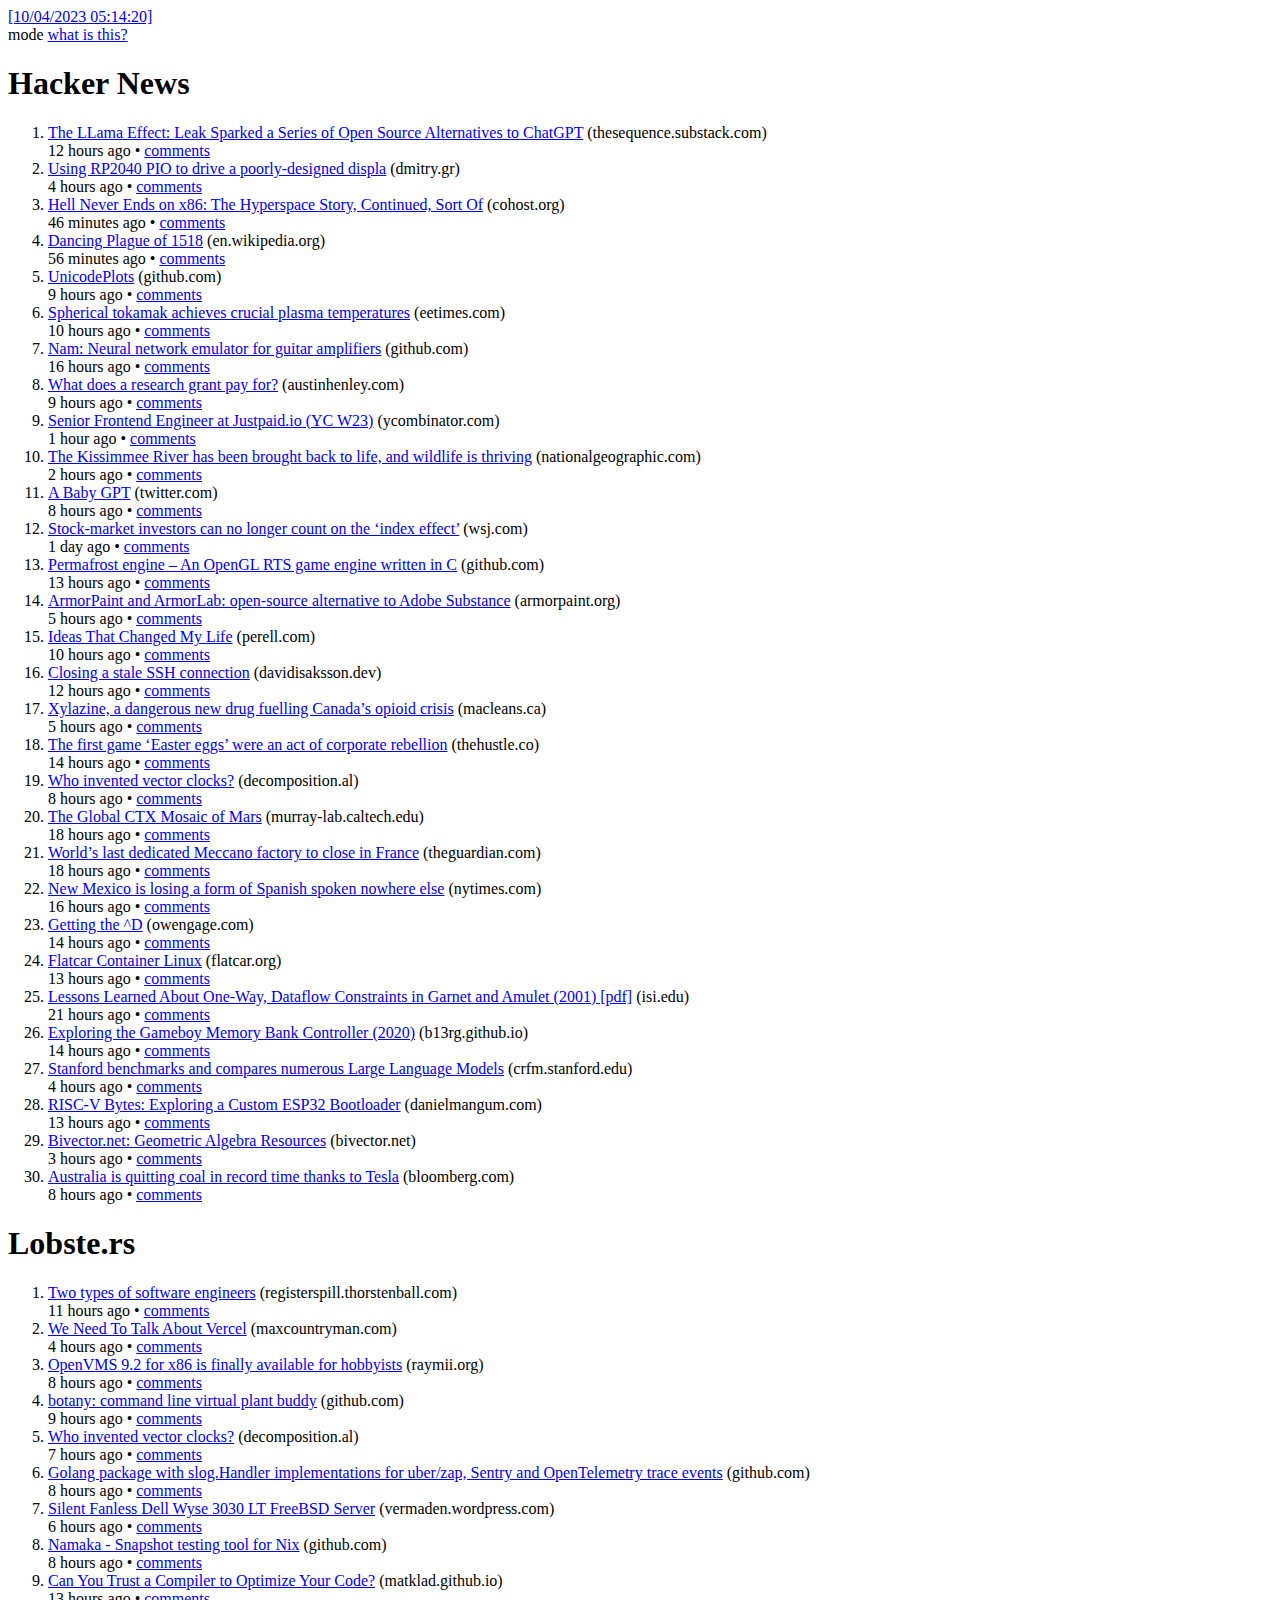
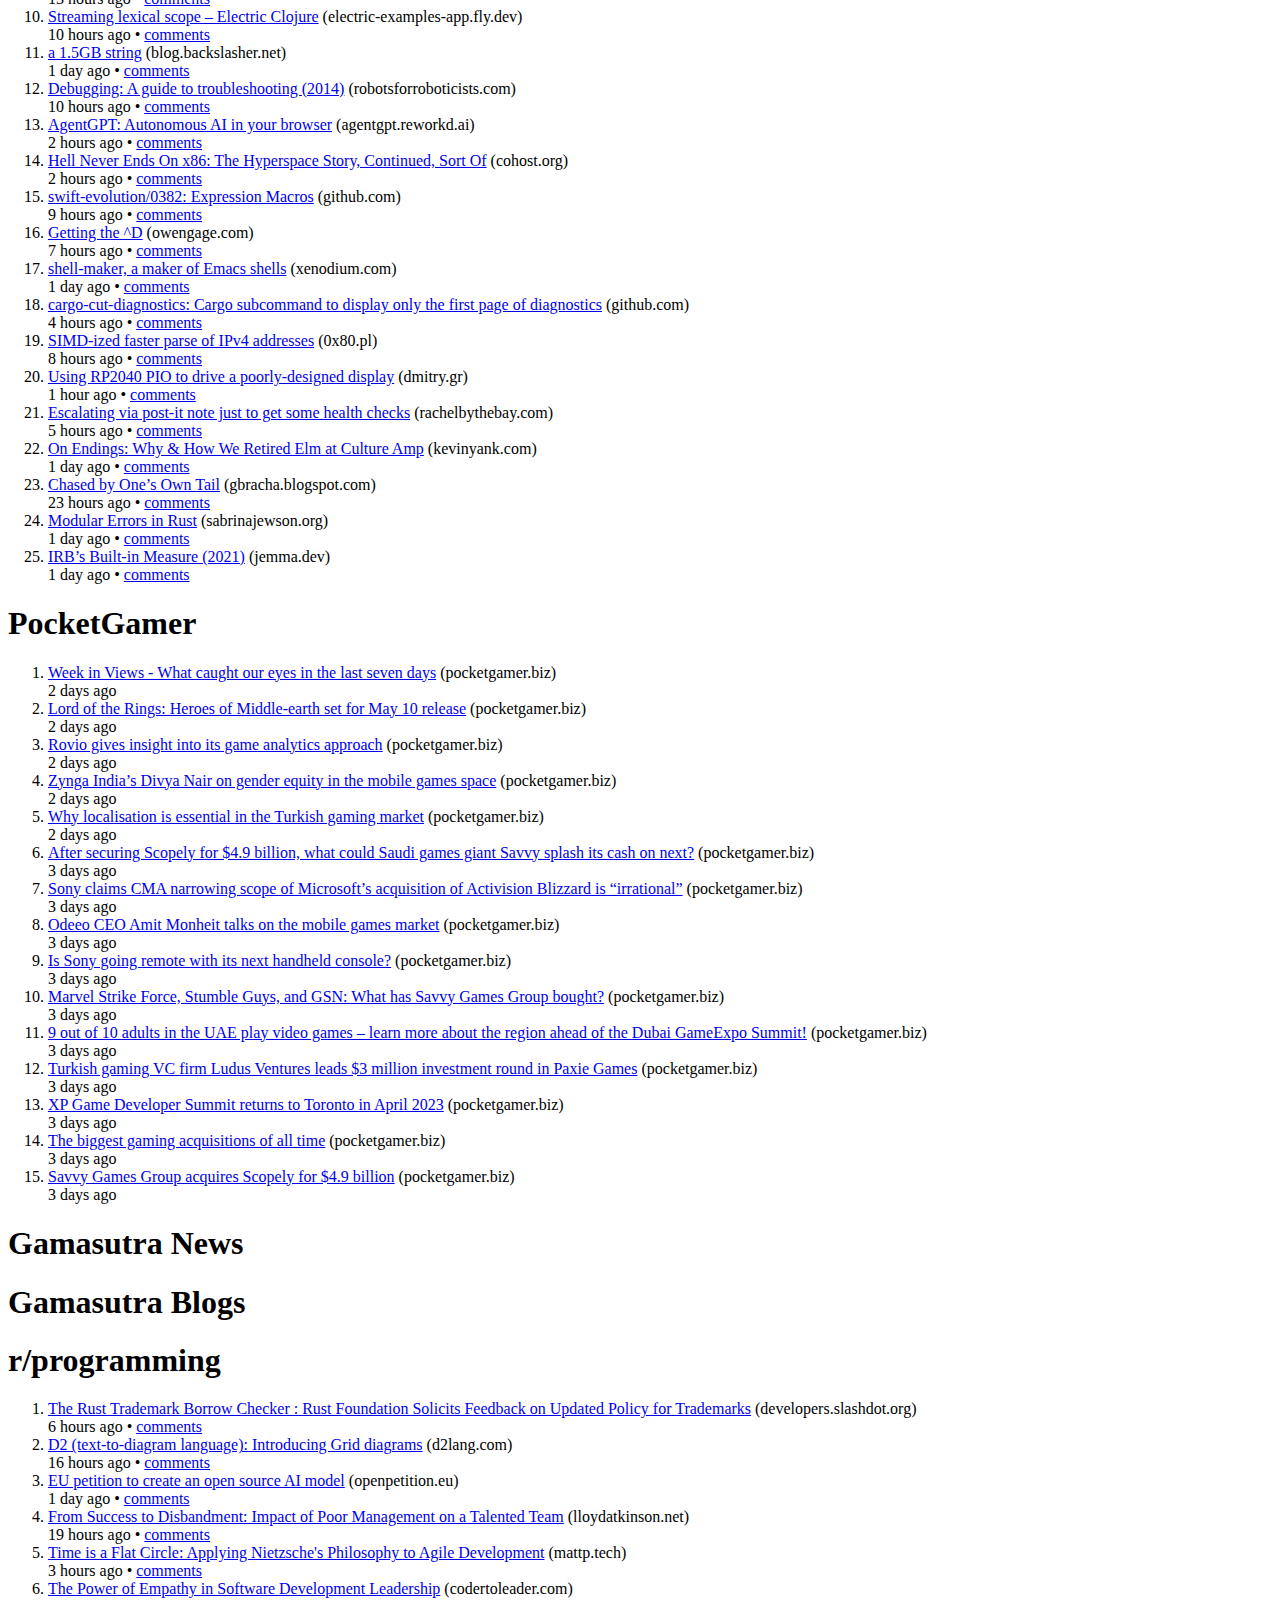
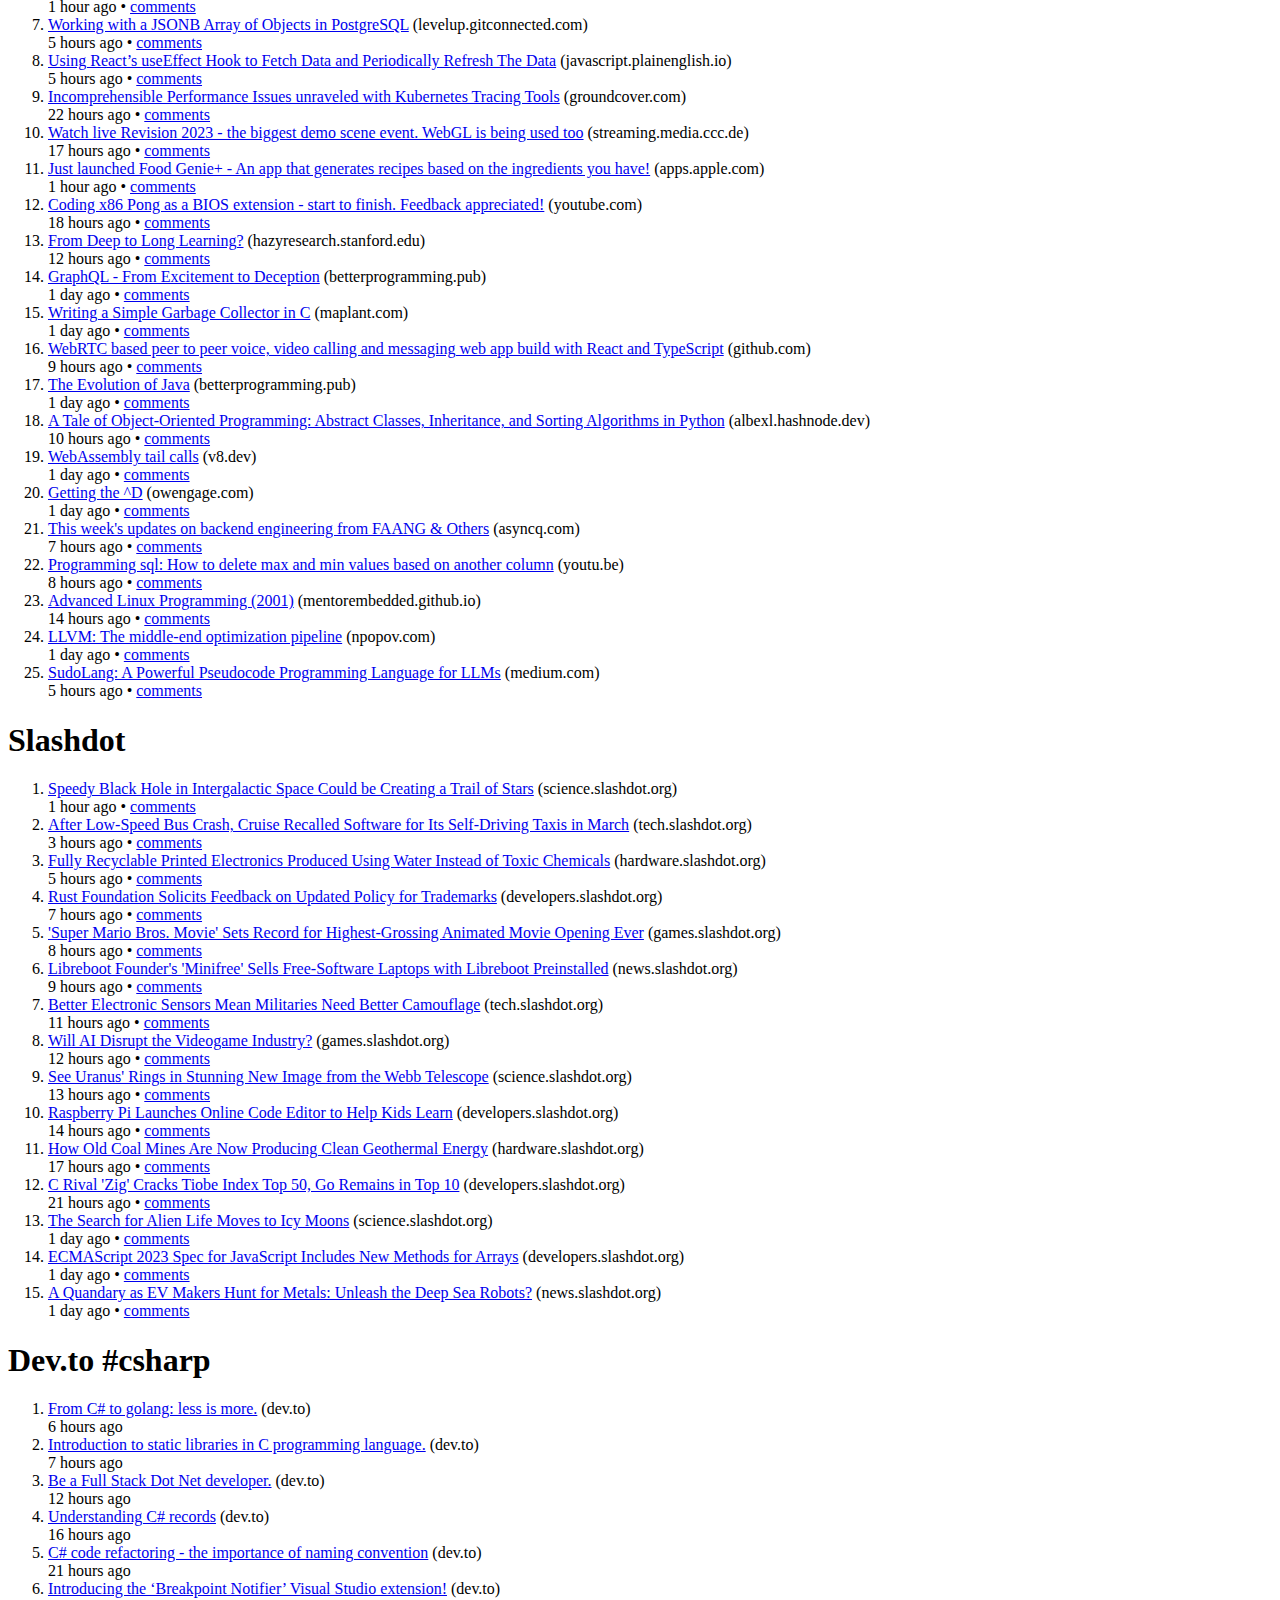
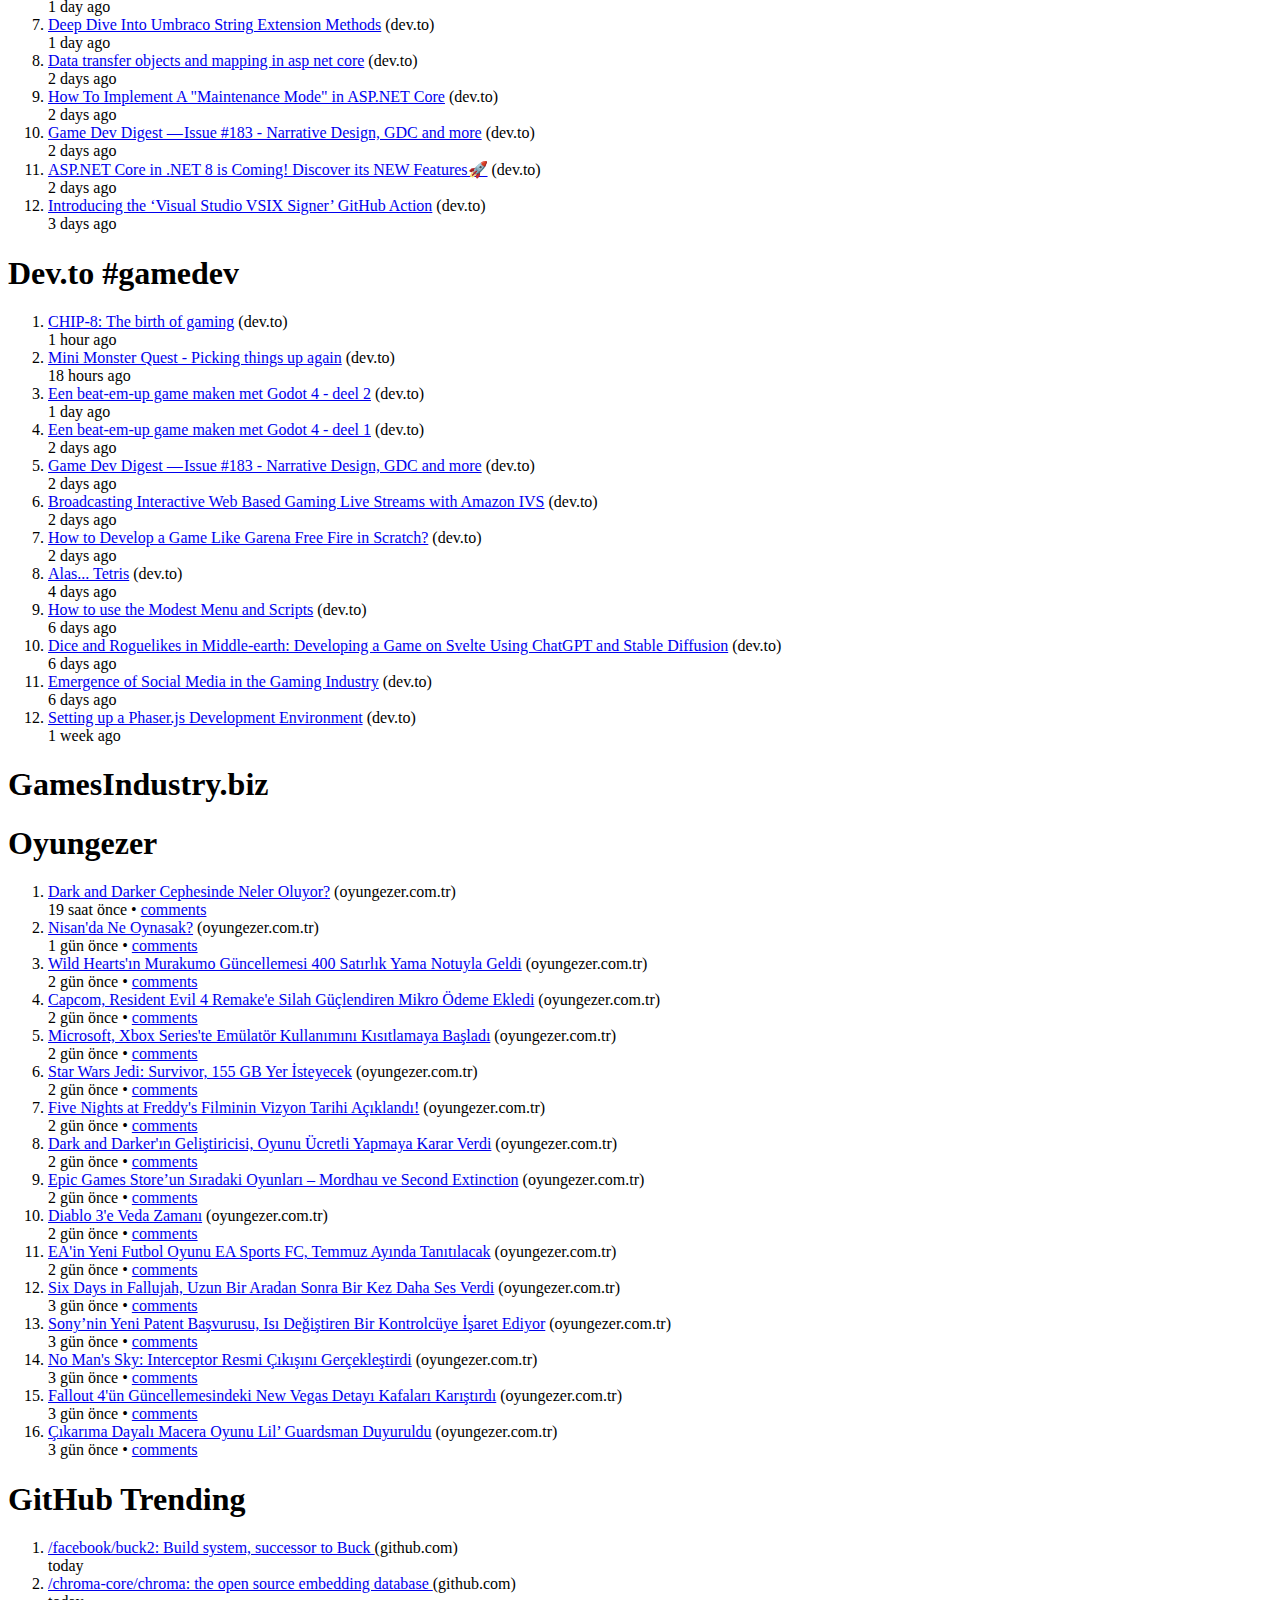
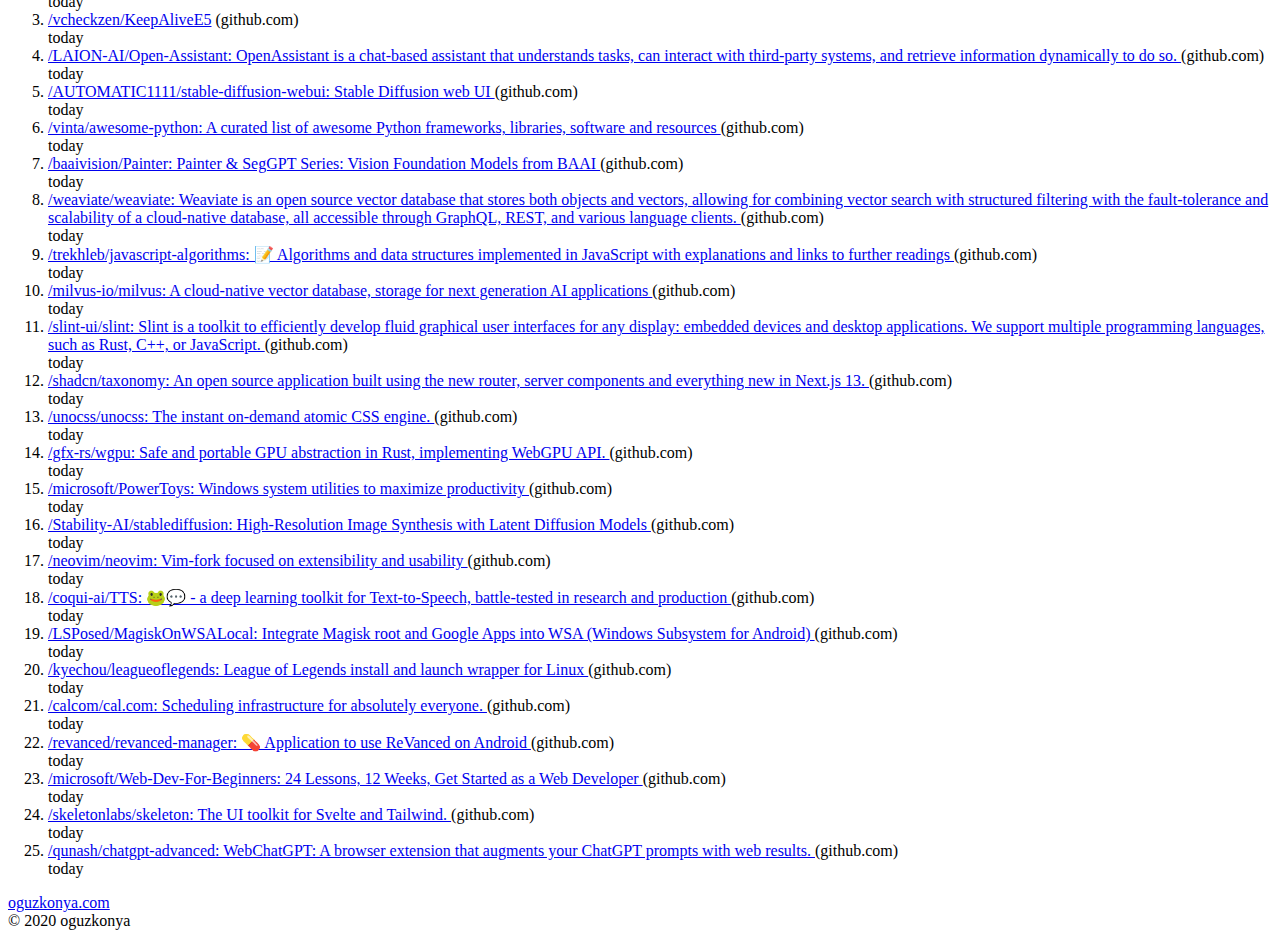
==== commit e5000c2b: "Aggregate news" ====
--- a/index.html
+++ b/index.html
@@ -12,7 +12,7 @@
     <header class="site-header">
         <div class="wrapper-header">
             <div class="header-left">
-                <a class="site-title" href="/">[09/04/2023 05:13:14]</a>
+                <a class="site-title" href="/">[10/04/2023 05:14:20]</a>
             </div>
             <div class="header-right">
                 <a id="theme-toggle" onclick="modeSwitcher()" class="page-link">mode</a>
@@ -29,183 +29,183 @@
 </header>
 <ol>
 <li class="post-info">
-    <a class="post-link" href="https://keith-mcnulty.medium.com/heres-how-two-new-orleans-teenagers-found-a-new-proof-of-the-pythagorean-theorem-b4f6e7e9ea2d" rel="nofollow" target="_blank">New Orleans teenagers found a new proof of the Pythagorean Theorem</a> <span class="post-meta">(keith-mcnulty.medium.com)</span>
-    <br>
-    <span class="post-meta">7 hours ago • <a href="https://news.ycombinator.com/item?id=35497696">comments</a></span>
-    <br>
-</li>
-<li class="post-info">
-    <a class="post-link" href="https://kutv.com/news/eye-on-utah/[base64]" rel="nofollow" target="_blank">USPS facility in Utah does nothing but decipher handwriting</a> <span class="post-meta">(kutv.com)</span>
-    <br>
-    <span class="post-meta">2 hours ago • <a href="https://news.ycombinator.com/item?id=35499641">comments</a></span>
-    <br>
-</li>
-<li class="post-info">
-    <a class="post-link" href="https://jemma.dev/blog/irb-measure" rel="nofollow" target="_blank">IRB&amp;#x27;s Built-In Measure (2021)</a> <span class="post-meta">(jemma.dev)</span>
-    <br>
-    <span class="post-meta">1 hour ago • <a href="https://news.ycombinator.com/item?id=35499855">comments</a></span>
-    <br>
-</li>
-<li class="post-info">
-    <a class="post-link" href="https://minifree.org/" rel="nofollow" target="_blank">GNU+Linux laptops with Libreboot preinstalled, based on coreboot</a> <span class="post-meta">(minifree.org)</span>
-    <br>
-    <span class="post-meta">9 hours ago • <a href="https://news.ycombinator.com/item?id=35496651">comments</a></span>
-    <br>
-</li>
-<li class="post-info">
-    <a class="post-link" href="https://blog.backslasher.net/1.5GB-string.html" rel="nofollow" target="_blank">A 1.5GB string</a> <span class="post-meta">(blog.backslasher.net)</span>
-    <br>
-    <span class="post-meta">9 hours ago • <a href="https://news.ycombinator.com/item?id=35496712">comments</a></span>
-    <br>
-</li>
-<li class="post-info">
-    <a class="post-link" href="http://maplant.com/gc.html" rel="nofollow" target="_blank">Writing a Simple Garbage Collector in C (2014)</a> <span class="post-meta">(maplant.com)</span>
-    <br>
-    <span class="post-meta">11 hours ago • <a href="https://news.ycombinator.com/item?id=35495886">comments</a></span>
-    <br>
-</li>
-<li class="post-info">
-    <a class="post-link" href="https://torrentfreak.com/z-library-plans-to-let-users-share-physical-books-through-z-points-230408/" rel="nofollow" target="_blank">Z-Library to let users share physical books</a> <span class="post-meta">(torrentfreak.com)</span>
-    <br>
-    <span class="post-meta">4 hours ago • <a href="https://news.ycombinator.com/item?id=35499065">comments</a></span>
-    <br>
-</li>
-<li class="post-info">
-    <a class="post-link" href="https://nautil.us/to-supercharge-learning-look-to-play-292946/" rel="nofollow" target="_blank">To supercharge learning, look to play</a> <span class="post-meta">(nautil.us)</span>
-    <br>
-    <span class="post-meta">13 hours ago • <a href="https://news.ycombinator.com/item?id=35494342">comments</a></span>
-    <br>
-</li>
-<li class="post-info">
-    <a class="post-link" href="https://www.insideradio.com/free/fcc-warns-portland-church-to-shut-down-pirate-fm-operating-under-its-steeple/article_f89e2ebc-cf96-11ed-9c83-4b0d056dd422.html" rel="nofollow" target="_blank">FCC warns Portland church to shut down pirate FM operating under its steeple</a> <span class="post-meta">(insideradio.com)</span>
-    <br>
-    <span class="post-meta">9 hours ago • <a href="https://news.ycombinator.com/item?id=35496871">comments</a></span>
-    <br>
-</li>
-<li class="post-info">
-    <a class="post-link" href="https://www.washingtonpost.com/science/2023/04/07/kimchi-onggi/" rel="nofollow" target="_blank">The best kimchi is made in earthenware pots</a> <span class="post-meta">(washingtonpost.com)</span>
-    <br>
-    <span class="post-meta">21 hours ago • <a href="https://news.ycombinator.com/item?id=35491403">comments</a></span>
-    <br>
-</li>
-<li class="post-info">
-    <a class="post-link" href="https://www.qrg.northwestern.edu/papers/files/simhobby-local.htm" rel="nofollow" target="_blank">Why computer modeling should become a popular hobby (1996)</a> <span class="post-meta">(qrg.northwestern.edu)</span>
-    <br>
-    <span class="post-meta">18 hours ago • <a href="https://news.ycombinator.com/item?id=35492119">comments</a></span>
-    <br>
-</li>
-<li class="post-info">
-    <a class="post-link" href="https://www.faa.gov/airport-design-challenge" rel="nofollow" target="_blank">FAA K-12 Airport Design Challenge in Minecraft</a> <span class="post-meta">(faa.gov)</span>
-    <br>
-    <span class="post-meta">13 hours ago • <a href="https://news.ycombinator.com/item?id=35494382">comments</a></span>
-    <br>
-</li>
-<li class="post-info">
-    <a class="post-link" href="https://pdodds.w3.uvm.edu/files/papers/others/2006/stoll2006a.pdf" rel="nofollow" target="_blank">When Slide Rules Ruled (2006) [pdf]</a> <span class="post-meta">(pdodds.w3.uvm.edu)</span>
-    <br>
-    <span class="post-meta">13 hours ago • <a href="https://news.ycombinator.com/item?id=35494266">comments</a></span>
-    <br>
-</li>
-<li class="post-info">
-    <a class="post-link" href="https://www.n16f.net/blog/making-ielm-more-comfortable/" rel="nofollow" target="_blank">Making IELM (Emacs Lisp REPL) More Comfortable</a> <span class="post-meta">(n16f.net)</span>
-    <br>
-    <span class="post-meta">7 hours ago • <a href="https://news.ycombinator.com/item?id=35497834">comments</a></span>
-    <br>
-</li>
-<li class="post-info">
-    <a class="post-link" href="https://textbrowser.github.io/dooble/" rel="nofollow" target="_blank">Dooble Web Browser</a> <span class="post-meta">(textbrowser.github.io)</span>
-    <br>
-    <span class="post-meta">7 hours ago • <a href="https://news.ycombinator.com/item?id=35497728">comments</a></span>
-    <br>
-</li>
-<li class="post-info">
-    <a class="post-link" href="https://me.0xffff.me/build-database-in-2020s.html" rel="nofollow" target="_blank">Building a Database in the 2020s (2022)</a> <span class="post-meta">(me.0xffff.me)</span>
-    <br>
-    <span class="post-meta">20 hours ago • <a href="https://news.ycombinator.com/item?id=35491682">comments</a></span>
-    <br>
-</li>
-<li class="post-info">
-    <a class="post-link" href="https://www.prettypegs.com/" rel="nofollow" target="_blank">Legs and knobs for IKEA and other furniture</a> <span class="post-meta">(prettypegs.com)</span>
-    <br>
-    <span class="post-meta">17 hours ago • <a href="https://news.ycombinator.com/item?id=35492260">comments</a></span>
-    <br>
-</li>
-<li class="post-info">
-    <a class="post-link" href="https://blog.peterzhu.ca/ruby-c-ext-part-10/" rel="nofollow" target="_blank">A Rubyist&amp;#x27;s Walk Along the C-Side (Part 10): Benchmarking</a> <span class="post-meta">(blog.peterzhu.ca)</span>
-    <br>
-    <span class="post-meta">11 hours ago • <a href="https://news.ycombinator.com/item?id=35495670">comments</a></span>
-    <br>
-</li>
-<li class="post-info">
-    <a class="post-link" href="https://www.wsj.com/articles/american-manufacturing-factory-jobs-comeback-3ce0c52c" rel="nofollow" target="_blank">America is back in the factory business</a> <span class="post-meta">(wsj.com)</span>
-    <br>
-    <span class="post-meta">15 hours ago • <a href="https://news.ycombinator.com/item?id=35492952">comments</a></span>
-    <br>
-</li>
-<li class="post-info">
-    <a class="post-link" href="https://en.wikipedia.org/wiki/QSL_card" rel="nofollow" target="_blank">QSL Card</a> <span class="post-meta">(en.wikipedia.org)</span>
-    <br>
-    <span class="post-meta">1 day ago • <a href="https://news.ycombinator.com/item?id=35489798">comments</a></span>
-    <br>
-</li>
-<li class="post-info">
-    <a class="post-link" href="https://www.electricrate.com/data-center/electricity-prices-by-country/" rel="nofollow" target="_blank">Electricity Prices by Country</a> <span class="post-meta">(electricrate.com)</span>
-    <br>
-    <span class="post-meta">11 hours ago • <a href="https://news.ycombinator.com/item?id=35495579">comments</a></span>
-    <br>
-</li>
-<li class="post-info">
-    <a class="post-link" href="https://github.com/HnimNart/deeplearning" rel="nofollow" target="_blank">Deep learning library written in Futhark</a> <span class="post-meta">(github.com)</span>
-    <br>
-    <span class="post-meta">12 hours ago • <a href="https://news.ycombinator.com/item?id=35495070">comments</a></span>
-    <br>
-</li>
-<li class="post-info">
-    <a class="post-link" href="https://www.pygame.org/project/5157/8204" rel="nofollow" target="_blank">PyDPainter 1.0.5 – Amiga Deluxe Paint Clone Written in Python</a> <span class="post-meta">(pygame.org)</span>
-    <br>
-    <span class="post-meta">9 hours ago • <a href="https://news.ycombinator.com/item?id=35496718">comments</a></span>
-    <br>
-</li>
-<li class="post-info">
-    <a class="post-link" href="https://www.righto.com/2023/04/reverse-engineering-8086-divide-microcode.html" rel="nofollow" target="_blank">Reverse-engineering the division microcode in the Intel 8086 processor</a> <span class="post-meta">(righto.com)</span>
-    <br>
-    <span class="post-meta">13 hours ago • <a href="https://news.ycombinator.com/item?id=35494532">comments</a></span>
-    <br>
-</li>
-<li class="post-info">
-    <a class="post-link" href="https://en.wikipedia.org/wiki/Weber%E2%80%93Fechner_law" rel="nofollow" target="_blank">Weber–Fechner Law</a> <span class="post-meta">(en.wikipedia.org)</span>
-    <br>
-    <span class="post-meta">22 hours ago • <a href="https://news.ycombinator.com/item?id=35491252">comments</a></span>
-    <br>
-</li>
-<li class="post-info">
-    <a class="post-link" href="https://fullystacked.net/posts/modern-html-email/" rel="nofollow" target="_blank">Tables no longer needed for HTML email</a> <span class="post-meta">(fullystacked.net)</span>
-    <br>
-    <span class="post-meta">7 hours ago • <a href="https://news.ycombinator.com/item?id=35497799">comments</a></span>
-    <br>
-</li>
-<li class="post-info">
-    <a class="post-link" href="https://spectrum.ieee.org/lasers-on-silicon" rel="nofollow" target="_blank">Ways to Put Lasers on Silicon</a> <span class="post-meta">(spectrum.ieee.org)</span>
-    <br>
-    <span class="post-meta">13 hours ago • <a href="https://news.ycombinator.com/item?id=35494219">comments</a></span>
-    <br>
-</li>
-<li class="post-info">
-    <a class="post-link" href="https://www.routledge.com/The-Garbage-Collection-Handbook-The-Art-of-Automatic-Memory-Management/Jones-Hosking-Moss/p/book/9781032218038" rel="nofollow" target="_blank">The Garbage Collection Handbook, 2nd Edition</a> <span class="post-meta">(routledge.com)</span>
-    <br>
-    <span class="post-meta">17 hours ago • <a href="https://news.ycombinator.com/item?id=35492307">comments</a></span>
-    <br>
-</li>
-<li class="post-info">
-    <a class="post-link" href="https://noahpinion.substack.com/p/vertical-communities" rel="nofollow" target="_blank">Vertical communities</a> <span class="post-meta">(noahpinion.substack.com)</span>
-    <br>
-    <span class="post-meta">1 day ago • <a href="https://news.ycombinator.com/item?id=35483816">comments</a></span>
-    <br>
-</li>
-<li class="post-info">
-    <a class="post-link" href="https://www.argobuilder.com/making-an-alphorn.html" rel="nofollow" target="_blank">Making an Alphorn from Scratch (2020)</a> <span class="post-meta">(argobuilder.com)</span>
-    <br>
-    <span class="post-meta">11 hours ago • <a href="https://news.ycombinator.com/item?id=35495865">comments</a></span>
+    <a class="post-link" href="https://thesequence.substack.com/p/the-llama-effect-how-an-accidental" rel="nofollow" target="_blank">The LLama Effect: Leak Sparked a Series of Open Source Alternatives to ChatGPT</a> <span class="post-meta">(thesequence.substack.com)</span>
+    <br>
+    <span class="post-meta">12 hours ago • <a href="https://news.ycombinator.com/item?id=35504428">comments</a></span>
+    <br>
+</li>
+<li class="post-info">
+    <a class="post-link" href="http://dmitry.gr/?r=06.%20Thoughts&proj=09.ComplexPioMachines" rel="nofollow" target="_blank">Using RP2040 PIO to drive a poorly-designed displa</a> <span class="post-meta">(dmitry.gr)</span>
+    <br>
+    <span class="post-meta">4 hours ago • <a href="https://news.ycombinator.com/item?id=35507933">comments</a></span>
+    <br>
+</li>
+<li class="post-info">
+    <a class="post-link" href="https://cohost.org/cathoderaydude/post/1311259-hell-never-ends-on-x" rel="nofollow" target="_blank">Hell Never Ends on x86: The Hyperspace Story, Continued, Sort Of</a> <span class="post-meta">(cohost.org)</span>
+    <br>
+    <span class="post-meta">46 minutes ago • <a href="https://news.ycombinator.com/item?id=35509175">comments</a></span>
+    <br>
+</li>
+<li class="post-info">
+    <a class="post-link" href="https://en.wikipedia.org/wiki/Dancing_plague_of_1518" rel="nofollow" target="_blank">Dancing Plague of 1518</a> <span class="post-meta">(en.wikipedia.org)</span>
+    <br>
+    <span class="post-meta">56 minutes ago • <a href="https://news.ycombinator.com/item?id=35509132">comments</a></span>
+    <br>
+</li>
+<li class="post-info">
+    <a class="post-link" href="https://github.com/JuliaPlots/UnicodePlots.jl" rel="nofollow" target="_blank">UnicodePlots</a> <span class="post-meta">(github.com)</span>
+    <br>
+    <span class="post-meta">9 hours ago • <a href="https://news.ycombinator.com/item?id=35505591">comments</a></span>
+    <br>
+</li>
+<li class="post-info">
+    <a class="post-link" href="https://www.eetimes.com/spherical-tokamak-achieves-crucial-plasma-temperatures/" rel="nofollow" target="_blank">Spherical tokamak achieves crucial plasma temperatures</a> <span class="post-meta">(eetimes.com)</span>
+    <br>
+    <span class="post-meta">10 hours ago • <a href="https://news.ycombinator.com/item?id=35505342">comments</a></span>
+    <br>
+</li>
+<li class="post-info">
+    <a class="post-link" href="https://github.com/sdatkinson/neural-amp-modeler" rel="nofollow" target="_blank">Nam: Neural network emulator for guitar amplifiers</a> <span class="post-meta">(github.com)</span>
+    <br>
+    <span class="post-meta">16 hours ago • <a href="https://news.ycombinator.com/item?id=35502389">comments</a></span>
+    <br>
+</li>
+<li class="post-info">
+    <a class="post-link" href="https://austinhenley.com/blog/grantbudget.html" rel="nofollow" target="_blank">What does a research grant pay for?</a> <span class="post-meta">(austinhenley.com)</span>
+    <br>
+    <span class="post-meta">9 hours ago • <a href="https://news.ycombinator.com/item?id=35506009">comments</a></span>
+    <br>
+</li>
+<li class="post-info">
+    <a class="post-link" href="https://www.ycombinator.com/companies/justpaid-io/jobs/p9N5Zog-senior-frontend-software-engineer-contract-to-hire" rel="nofollow" target="_blank">Senior Frontend Engineer at Justpaid.io (YC W23)</a> <span class="post-meta">(ycombinator.com)</span>
+    <br>
+    <span class="post-meta">1 hour ago • <a href="https://news.ycombinator.com/item?id=35508903">comments</a></span>
+    <br>
+</li>
+<li class="post-info">
+    <a class="post-link" href="https://www.nationalgeographic.com/environment/article/kissimmee-biggest-river-restoration-ever-completed" rel="nofollow" target="_blank">The Kissimmee River has been brought back to life, and wildlife is thriving</a> <span class="post-meta">(nationalgeographic.com)</span>
+    <br>
+    <span class="post-meta">2 hours ago • <a href="https://news.ycombinator.com/item?id=35508677">comments</a></span>
+    <br>
+</li>
+<li class="post-info">
+    <a class="post-link" href="https://twitter.com/karpathy/status/1645115622517542913" rel="nofollow" target="_blank">A Baby GPT</a> <span class="post-meta">(twitter.com)</span>
+    <br>
+    <span class="post-meta">8 hours ago • <a href="https://news.ycombinator.com/item?id=35506069">comments</a></span>
+    <br>
+</li>
+<li class="post-info">
+    <a class="post-link" href="https://www.wsj.com/articles/investors-cant-count-on-index-effect-ca57fd5f" rel="nofollow" target="_blank">Stock-market investors can no longer count on the ‘index effect’</a> <span class="post-meta">(wsj.com)</span>
+    <br>
+    <span class="post-meta">1 day ago • <a href="https://news.ycombinator.com/item?id=35499692">comments</a></span>
+    <br>
+</li>
+<li class="post-info">
+    <a class="post-link" href="https://github.com/eduard-permyakov/permafrost-engine" rel="nofollow" target="_blank">Permafrost engine – An OpenGL RTS game engine written in C</a> <span class="post-meta">(github.com)</span>
+    <br>
+    <span class="post-meta">13 hours ago • <a href="https://news.ycombinator.com/item?id=35504053">comments</a></span>
+    <br>
+</li>
+<li class="post-info">
+    <a class="post-link" href="https://armorpaint.org/" rel="nofollow" target="_blank">ArmorPaint and ArmorLab: open-source alternative to Adobe Substance</a> <span class="post-meta">(armorpaint.org)</span>
+    <br>
+    <span class="post-meta">5 hours ago • <a href="https://news.ycombinator.com/item?id=35507558">comments</a></span>
+    <br>
+</li>
+<li class="post-info">
+    <a class="post-link" href="https://perell.com/essay/50-ideas-that-changed-my-life/" rel="nofollow" target="_blank">Ideas That Changed My Life</a> <span class="post-meta">(perell.com)</span>
+    <br>
+    <span class="post-meta">10 hours ago • <a href="https://news.ycombinator.com/item?id=35505239">comments</a></span>
+    <br>
+</li>
+<li class="post-info">
+    <a class="post-link" href="https://davidisaksson.dev/posts/closing-stale-ssh-connections/" rel="nofollow" target="_blank">Closing a stale SSH connection</a> <span class="post-meta">(davidisaksson.dev)</span>
+    <br>
+    <span class="post-meta">12 hours ago • <a href="https://news.ycombinator.com/item?id=35504402">comments</a></span>
+    <br>
+</li>
+<li class="post-info">
+    <a class="post-link" href="https://macleans.ca/society/what-is-xylazine-the-dangerous-new-drug-fuelling-canadas-opioid-crisis/" rel="nofollow" target="_blank">Xylazine, a dangerous new drug fuelling Canada’s opioid crisis</a> <span class="post-meta">(macleans.ca)</span>
+    <br>
+    <span class="post-meta">5 hours ago • <a href="https://news.ycombinator.com/item?id=35507688">comments</a></span>
+    <br>
+</li>
+<li class="post-info">
+    <a class="post-link" href="https://thehustle.co/the-first-easter-eggs-were-an-act-of-corporate-rebellion/" rel="nofollow" target="_blank">The first game ‘Easter eggs’ were an act of corporate rebellion</a> <span class="post-meta">(thehustle.co)</span>
+    <br>
+    <span class="post-meta">14 hours ago • <a href="https://news.ycombinator.com/item?id=35503260">comments</a></span>
+    <br>
+</li>
+<li class="post-info">
+    <a class="post-link" href="https://decomposition.al/blog/2023/04/08/who-invented-vector-clocks/" rel="nofollow" target="_blank">Who invented vector clocks?</a> <span class="post-meta">(decomposition.al)</span>
+    <br>
+    <span class="post-meta">8 hours ago • <a href="https://news.ycombinator.com/item?id=35506236">comments</a></span>
+    <br>
+</li>
+<li class="post-info">
+    <a class="post-link" href="https://murray-lab.caltech.edu/CTX/V01/SceneView/intro_c.html" rel="nofollow" target="_blank">The Global CTX Mosaic of Mars</a> <span class="post-meta">(murray-lab.caltech.edu)</span>
+    <br>
+    <span class="post-meta">18 hours ago • <a href="https://news.ycombinator.com/item?id=35501337">comments</a></span>
+    <br>
+</li>
+<li class="post-info">
+    <a class="post-link" href="https://www.theguardian.com/world/2023/feb/23/last-dedicated-meccano-factory-to-close-in-france" rel="nofollow" target="_blank">World’s last dedicated Meccano factory to close in France</a> <span class="post-meta">(theguardian.com)</span>
+    <br>
+    <span class="post-meta">18 hours ago • <a href="https://news.ycombinator.com/item?id=35501335">comments</a></span>
+    <br>
+</li>
+<li class="post-info">
+    <a class="post-link" href="https://www.nytimes.com/2023/04/09/us/new-mexico-spanish.html" rel="nofollow" target="_blank">New Mexico is losing a form of Spanish spoken nowhere else</a> <span class="post-meta">(nytimes.com)</span>
+    <br>
+    <span class="post-meta">16 hours ago • <a href="https://news.ycombinator.com/item?id=35502248">comments</a></span>
+    <br>
+</li>
+<li class="post-info">
+    <a class="post-link" href="https://owengage.com/writing/2023-04-08-getting-the-ctrl-d/" rel="nofollow" target="_blank">Getting the ^D</a> <span class="post-meta">(owengage.com)</span>
+    <br>
+    <span class="post-meta">14 hours ago • <a href="https://news.ycombinator.com/item?id=35502925">comments</a></span>
+    <br>
+</li>
+<li class="post-info">
+    <a class="post-link" href="https://www.flatcar.org/" rel="nofollow" target="_blank">Flatcar Container Linux</a> <span class="post-meta">(flatcar.org)</span>
+    <br>
+    <span class="post-meta">13 hours ago • <a href="https://news.ycombinator.com/item?id=35503928">comments</a></span>
+    <br>
+</li>
+<li class="post-info">
+    <a class="post-link" href="https://www.isi.edu/~szekely/contents/papers/2001/lessons-learned-2002toplas.pdf" rel="nofollow" target="_blank">Lessons Learned About One-Way, Dataflow Constraints in Garnet and Amulet (2001) [pdf]</a> <span class="post-meta">(isi.edu)</span>
+    <br>
+    <span class="post-meta">21 hours ago • <a href="https://news.ycombinator.com/item?id=35500804">comments</a></span>
+    <br>
+</li>
+<li class="post-info">
+    <a class="post-link" href="https://b13rg.github.io/Gameboy-MBC-Analysis/" rel="nofollow" target="_blank">Exploring the Gameboy Memory Bank Controller (2020)</a> <span class="post-meta">(b13rg.github.io)</span>
+    <br>
+    <span class="post-meta">14 hours ago • <a href="https://news.ycombinator.com/item?id=35503236">comments</a></span>
+    <br>
+</li>
+<li class="post-info">
+    <a class="post-link" href="https://crfm.stanford.edu/helm/latest/?group=core_scenarios" rel="nofollow" target="_blank">Stanford benchmarks and compares numerous Large Language Models</a> <span class="post-meta">(crfm.stanford.edu)</span>
+    <br>
+    <span class="post-meta">4 hours ago • <a href="https://news.ycombinator.com/item?id=35508071">comments</a></span>
+    <br>
+</li>
+<li class="post-info">
+    <a class="post-link" href="https://danielmangum.com/posts/risc-v-bytes-exploring-custom-esp32-bootloader/" rel="nofollow" target="_blank">RISC-V Bytes: Exploring a Custom ESP32 Bootloader</a> <span class="post-meta">(danielmangum.com)</span>
+    <br>
+    <span class="post-meta">13 hours ago • <a href="https://news.ycombinator.com/item?id=35503855">comments</a></span>
+    <br>
+</li>
+<li class="post-info">
+    <a class="post-link" href="https://bivector.net/" rel="nofollow" target="_blank">Bivector.net: Geometric Algebra Resources</a> <span class="post-meta">(bivector.net)</span>
+    <br>
+    <span class="post-meta">3 hours ago • <a href="https://news.ycombinator.com/item?id=35508281">comments</a></span>
+    <br>
+</li>
+<li class="post-info">
+    <a class="post-link" href="https://www.bloomberg.com/news/features/2023-04-04/how-tesla-tsla-elon-musk-are-helping-australia-quit-coal-power" rel="nofollow" target="_blank">Australia is quitting coal in record time thanks to Tesla</a> <span class="post-meta">(bloomberg.com)</span>
+    <br>
+    <span class="post-meta">8 hours ago • <a href="https://news.ycombinator.com/item?id=35506401">comments</a></span>
     <br>
 </li>
 
@@ -214,153 +214,153 @@
 </header>
 <ol>
 <li class="post-info">
+    <a class="post-link" href="https://registerspill.thorstenball.com/p/two-types-of-software-engineers" rel="nofollow" target="_blank">Two types of software engineers</a> <span class="post-meta">(registerspill.thorstenball.com)</span>
+    <br>
+    <span class="post-meta">11 hours ago • <a href="https://lobste.rs/s/uoojtc/two_types_software_engineers">comments</a></span>
+    <br>
+</li>
+<li class="post-info">
+    <a class="post-link" href="https://www.maxcountryman.com/articles/we-need-to-talk-about-vercel" rel="nofollow" target="_blank">We Need To Talk About Vercel</a> <span class="post-meta">(maxcountryman.com)</span>
+    <br>
+    <span class="post-meta">4 hours ago • <a href="https://lobste.rs/s/lx1key/we_need_talk_about_vercel">comments</a></span>
+    <br>
+</li>
+<li class="post-info">
+    <a class="post-link" href="https://raymii.org/s/blog/OpenVMS_9.2_for_x86_is_finally_available_for_hobbyists.html" rel="nofollow" target="_blank">OpenVMS 9.2 for x86 is finally available for hobbyists</a> <span class="post-meta">(raymii.org)</span>
+    <br>
+    <span class="post-meta">8 hours ago • <a href="https://lobste.rs/s/1ywvtm/openvms_9_2_for_x86_is_finally_available">comments</a></span>
+    <br>
+</li>
+<li class="post-info">
+    <a class="post-link" href="https://github.com/jifunks/botany" rel="nofollow" target="_blank">botany: command line virtual plant buddy</a> <span class="post-meta">(github.com)</span>
+    <br>
+    <span class="post-meta">9 hours ago • <a href="https://lobste.rs/s/i0htkm/botany_command_line_virtual_plant_buddy">comments</a></span>
+    <br>
+</li>
+<li class="post-info">
+    <a class="post-link" href="https://decomposition.al/blog/2023/04/08/who-invented-vector-clocks/" rel="nofollow" target="_blank">Who invented vector clocks?</a> <span class="post-meta">(decomposition.al)</span>
+    <br>
+    <span class="post-meta">7 hours ago • <a href="https://lobste.rs/s/qjjycc/who_invented_vector_clocks">comments</a></span>
+    <br>
+</li>
+<li class="post-info">
+    <a class="post-link" href="https://github.com/galecore/xslog" rel="nofollow" target="_blank">Golang package with slog.Handler implementations for uber/zap, Sentry and OpenTelemetry trace events</a> <span class="post-meta">(github.com)</span>
+    <br>
+    <span class="post-meta">8 hours ago • <a href="https://lobste.rs/s/gnp3za/golang_package_with_slog_handler">comments</a></span>
+    <br>
+</li>
+<li class="post-info">
+    <a class="post-link" href="https://vermaden.wordpress.com/2023/04/10/silent-fanless-dell-wyse-3030-lt-freebsd-server/" rel="nofollow" target="_blank">Silent Fanless Dell Wyse 3030 LT FreeBSD Server</a> <span class="post-meta">(vermaden.wordpress.com)</span>
+    <br>
+    <span class="post-meta">6 hours ago • <a href="https://lobste.rs/s/akwbkh/silent_fanless_dell_wyse_3030_lt_freebsd">comments</a></span>
+    <br>
+</li>
+<li class="post-info">
+    <a class="post-link" href="https://github.com/nix-community/namaka" rel="nofollow" target="_blank">Namaka - Snapshot testing tool for Nix</a> <span class="post-meta">(github.com)</span>
+    <br>
+    <span class="post-meta">8 hours ago • <a href="https://lobste.rs/s/taomh5/namaka_snapshot_testing_tool_for_nix">comments</a></span>
+    <br>
+</li>
+<li class="post-info">
+    <a class="post-link" href="https://matklad.github.io/2023/04/09/can-you-trust-a-compiler-to-optimize-your-code.html" rel="nofollow" target="_blank">Can You Trust a Compiler to Optimize Your Code?</a> <span class="post-meta">(matklad.github.io)</span>
+    <br>
+    <span class="post-meta">13 hours ago • <a href="https://lobste.rs/s/afozxt/can_you_trust_compiler_optimize_your_code">comments</a></span>
+    <br>
+</li>
+<li class="post-info">
+    <a class="post-link" href="https://electric-examples-app.fly.dev/" rel="nofollow" target="_blank">Streaming lexical scope – Electric Clojure</a> <span class="post-meta">(electric-examples-app.fly.dev)</span>
+    <br>
+    <span class="post-meta">10 hours ago • <a href="https://lobste.rs/s/e8ovyd/streaming_lexical_scope_electric">comments</a></span>
+    <br>
+</li>
+<li class="post-info">
+    <a class="post-link" href="https://blog.backslasher.net/1.5GB-string.html" rel="nofollow" target="_blank">a 1.5GB string</a> <span class="post-meta">(blog.backslasher.net)</span>
+    <br>
+    <span class="post-meta">1 day ago • <a href="https://lobste.rs/s/2ttsfb/1_5gb_string">comments</a></span>
+    <br>
+</li>
+<li class="post-info">
+    <a class="post-link" href="https://www.robotsforroboticists.com/debugging-guide/" rel="nofollow" target="_blank">Debugging: A guide to troubleshooting (2014)</a> <span class="post-meta">(robotsforroboticists.com)</span>
+    <br>
+    <span class="post-meta">10 hours ago • <a href="https://lobste.rs/s/9lolwt/debugging_guide_troubleshooting_2014">comments</a></span>
+    <br>
+</li>
+<li class="post-info">
+    <a class="post-link" href="https://agentgpt.reworkd.ai/" rel="nofollow" target="_blank">AgentGPT: Autonomous AI in your browser</a> <span class="post-meta">(agentgpt.reworkd.ai)</span>
+    <br>
+    <span class="post-meta">2 hours ago • <a href="https://lobste.rs/s/htv8jb/agentgpt_autonomous_ai_your_browser">comments</a></span>
+    <br>
+</li>
+<li class="post-info">
+    <a class="post-link" href="https://cohost.org/cathoderaydude/post/1311259-hell-never-ends-on-x" rel="nofollow" target="_blank">Hell Never Ends On x86: The Hyperspace Story, Continued, Sort Of</a> <span class="post-meta">(cohost.org)</span>
+    <br>
+    <span class="post-meta">2 hours ago • <a href="https://lobste.rs/s/exnnbo/hell_never_ends_on_x86_hyperspace_story">comments</a></span>
+    <br>
+</li>
+<li class="post-info">
+    <a class="post-link" href="https://github.com/apple/swift-evolution/blob/main/proposals/0382-expression-macros.md" rel="nofollow" target="_blank">swift-evolution/0382: Expression Macros</a> <span class="post-meta">(github.com)</span>
+    <br>
+    <span class="post-meta">9 hours ago • <a href="https://lobste.rs/s/feueff/swift_evolution_0382_expression_macros">comments</a></span>
+    <br>
+</li>
+<li class="post-info">
+    <a class="post-link" href="https://owengage.com/writing/2023-04-08-getting-the-ctrl-d/" rel="nofollow" target="_blank">Getting the ^D</a> <span class="post-meta">(owengage.com)</span>
+    <br>
+    <span class="post-meta">7 hours ago • <a href="https://lobste.rs/s/bi8jru/getting_d">comments</a></span>
+    <br>
+</li>
+<li class="post-info">
+    <a class="post-link" href="https://xenodium.com/a-shell-maker/" rel="nofollow" target="_blank">shell-maker, a maker of Emacs shells</a> <span class="post-meta">(xenodium.com)</span>
+    <br>
+    <span class="post-meta">1 day ago • <a href="https://lobste.rs/s/ny9psv/shell_maker_maker_emacs_shells">comments</a></span>
+    <br>
+</li>
+<li class="post-info">
+    <a class="post-link" href="https://github.com/SabrinaJewson/cargo-cut-diagnostics" rel="nofollow" target="_blank">cargo-cut-diagnostics: Cargo subcommand to display only the first page of diagnostics</a> <span class="post-meta">(github.com)</span>
+    <br>
+    <span class="post-meta">4 hours ago • <a href="https://lobste.rs/s/v0sqas/cargo_cut_diagnostics_cargo_subcommand">comments</a></span>
+    <br>
+</li>
+<li class="post-info">
+    <a class="post-link" href="http://0x80.pl/notesen/2023-04-09-faster-parse-ipv4.html" rel="nofollow" target="_blank">SIMD-ized faster parse of IPv4 addresses</a> <span class="post-meta">(0x80.pl)</span>
+    <br>
+    <span class="post-meta">8 hours ago • <a href="https://lobste.rs/s/2eul9d/simd_ized_faster_parse_ipv4_addresses">comments</a></span>
+    <br>
+</li>
+<li class="post-info">
+    <a class="post-link" href="http://dmitry.gr/?r=06.%20Thoughts&proj=09.ComplexPioMachines" rel="nofollow" target="_blank">Using RP2040 PIO to drive a poorly-designed display</a> <span class="post-meta">(dmitry.gr)</span>
+    <br>
+    <span class="post-meta">1 hour ago • <a href="https://lobste.rs/s/c2tk4e/using_rp2040_pio_drive_poorly_designed">comments</a></span>
+    <br>
+</li>
+<li class="post-info">
+    <a class="post-link" href="https://rachelbythebay.com/w/2023/04/09/note/" rel="nofollow" target="_blank">Escalating via post-it note just to get some health checks</a> <span class="post-meta">(rachelbythebay.com)</span>
+    <br>
+    <span class="post-meta">5 hours ago • <a href="https://lobste.rs/s/yvznge/escalating_via_post_it_note_just_get_some">comments</a></span>
+    <br>
+</li>
+<li class="post-info">
     <a class="post-link" href="https://kevinyank.com/posts/on-endings-why-how-we-retired-elm-at-culture-amp/" rel="nofollow" target="_blank">On Endings: Why &amp; How We Retired Elm at Culture Amp</a> <span class="post-meta">(kevinyank.com)</span>
     <br>
-    <span class="post-meta">20 hours ago • <a href="https://lobste.rs/s/pvrcob/on_endings_why_how_we_retired_elm_at">comments</a></span>
-    <br>
-</li>
-<li class="post-info">
-    <a class="post-link" href="https://blog.backslasher.net/1.5GB-string.html" rel="nofollow" target="_blank">a 1.5GB string</a> <span class="post-meta">(blog.backslasher.net)</span>
-    <br>
-    <span class="post-meta">8 hours ago • <a href="https://lobste.rs/s/2ttsfb/1_5gb_string">comments</a></span>
-    <br>
-</li>
-<li class="post-info">
-    <a class="post-link" href="https://xenodium.com/a-shell-maker/" rel="nofollow" target="_blank">shell-maker, a maker of Emacs shells</a> <span class="post-meta">(xenodium.com)</span>
-    <br>
-    <span class="post-meta">6 hours ago • <a href="https://lobste.rs/s/ny9psv/shell_maker_maker_emacs_shells">comments</a></span>
-    <br>
-</li>
-<li class="post-info">
-    <a class="post-link" href="https://youtu.be/pSvSXBorw4A" rel="nofollow" target="_blank">Top 5 Fastest Programming Languages: Rust, C++, Swift, Java, and 90 more compared</a> <span class="post-meta">(youtu.be)</span>
-    <br>
-    <span class="post-meta">14 hours ago • <a href="https://lobste.rs/s/btmrvr/top_5_fastest_programming_languages_rust">comments</a></span>
-    <br>
-</li>
-<li class="post-info">
-    <a class="post-link" href="https://peps.python.org/pep-0711/" rel="nofollow" target="_blank">PEP 711 – PyBI: a standard format for distributing Python Binaries</a> <span class="post-meta">(peps.python.org)</span>
-    <br>
-    <span class="post-meta">15 hours ago • <a href="https://lobste.rs/s/eybu4d/pep_711_pybi_standard_format_for">comments</a></span>
-    <br>
-</li>
-<li class="post-info">
-    <a class="post-link" href="https://github.com/chaosprint/bytebeat-rs" rel="nofollow" target="_blank">bytebeat-rs: bytebeat written in rust</a> <span class="post-meta">(github.com)</span>
-    <br>
-    <span class="post-meta">21 hours ago • <a href="https://lobste.rs/s/jaeyzk/bytebeat_rs_bytebeat_written_rust">comments</a></span>
+    <span class="post-meta">1 day ago • <a href="https://lobste.rs/s/pvrcob/on_endings_why_how_we_retired_elm_at">comments</a></span>
+    <br>
+</li>
+<li class="post-info">
+    <a class="post-link" href="https://gbracha.blogspot.com/2009/12/chased-by-ones-own-tail.html" rel="nofollow" target="_blank">Chased by One’s Own Tail</a> <span class="post-meta">(gbracha.blogspot.com)</span>
+    <br>
+    <span class="post-meta">23 hours ago • <a href="https://lobste.rs/s/ef01ue/chased_by_one_s_own_tail">comments</a></span>
     <br>
 </li>
 <li class="post-info">
     <a class="post-link" href="https://sabrinajewson.org/blog/errors" rel="nofollow" target="_blank">Modular Errors in Rust</a> <span class="post-meta">(sabrinajewson.org)</span>
     <br>
-    <span class="post-meta">8 hours ago • <a href="https://lobste.rs/s/mslnrz/modular_errors_rust">comments</a></span>
-    <br>
-</li>
-<li class="post-info">
-    <a class="post-link" href="https://v8.dev/blog/wasm-tail-call" rel="nofollow" target="_blank">WebAssembly tail calls</a> <span class="post-meta">(v8.dev)</span>
-    <br>
-    <span class="post-meta">22 hours ago • <a href="https://lobste.rs/s/n95ptb/webassembly_tail_calls">comments</a></span>
-    <br>
-</li>
-<li class="post-info">
-    <a class="post-link" href="http://www.righto.com/2023/04/reverse-engineering-8086-divide-microcode.html" rel="nofollow" target="_blank">Reverse-engineering the division microcode in the Intel 8086 processor</a> <span class="post-meta">(righto.com)</span>
-    <br>
-    <span class="post-meta">10 hours ago • <a href="https://lobste.rs/s/qqee9r/reverse_engineering_division_microcode">comments</a></span>
-    <br>
-</li>
-<li class="post-info">
-    <a class="post-link" href="https://utcc.utoronto.ca/~cks/space/blog/programming/Go121LinuxStaticToolchain" rel="nofollow" target="_blank">Go 1.21 will (likely) have a static toolchain on Linux</a> <span class="post-meta">(utcc.utoronto.ca)</span>
-    <br>
-    <span class="post-meta">16 hours ago • <a href="https://lobste.rs/s/tnieit/go_1_21_will_likely_have_static_toolchain">comments</a></span>
-    <br>
-</li>
-<li class="post-info">
-    <a class="post-link" href="https://webkit.org/blog/6240/ecmascript-6-proper-tail-calls-in-webkit/" rel="nofollow" target="_blank">ECMAScript 6 Proper Tail Calls in WebKit</a> <span class="post-meta">(webkit.org)</span>
-    <br>
-    <span class="post-meta">7 hours ago • <a href="https://lobste.rs/s/kvlq94/ecmascript_6_proper_tail_calls_webkit">comments</a></span>
-    <br>
-</li>
-<li class="post-info">
-    <a class="post-link" href="https://benchmarksgame-team.pages.debian.net/benchmarksgame/box-plot-summary-charts.html" rel="nofollow" target="_blank">Charts showing the fastest programs by language (Benchmarks Game)</a> <span class="post-meta">(benchmarksgame-team.pages.debian.net)</span>
-    <br>
-    <span class="post-meta">7 hours ago • <a href="https://lobste.rs/s/pubs97/charts_showing_fastest_programs_by">comments</a></span>
-    <br>
-</li>
-<li class="post-info">
-    <a class="post-link" href="https://webmutex.io" rel="nofollow" target="_blank">WebMutex</a> <span class="post-meta">(webmutex.io)</span>
-    <br>
-    <span class="post-meta">1 day ago • <a href="https://lobste.rs/s/eyczwj/webmutex">comments</a></span>
-    <br>
-</li>
-<li class="post-info">
-    <a class="post-link" href="https://nedbatchelder.com/blog/202303/watchgha.html" rel="nofollow" target="_blank">Watchgha: Watch the progress of GitHub Actions on the command line</a> <span class="post-meta">(nedbatchelder.com)</span>
-    <br>
-    <span class="post-meta">15 hours ago • <a href="https://lobste.rs/s/qle6hr/watchgha_watch_progress_github_actions">comments</a></span>
+    <span class="post-meta">1 day ago • <a href="https://lobste.rs/s/mslnrz/modular_errors_rust">comments</a></span>
     <br>
 </li>
 <li class="post-info">
     <a class="post-link" href="https://jemma.dev/blog/irb-measure" rel="nofollow" target="_blank">IRB’s Built-in Measure (2021)</a> <span class="post-meta">(jemma.dev)</span>
     <br>
-    <span class="post-meta">1 hour ago • <a href="https://lobste.rs/s/crtskl/irb_s_built_measure_2021">comments</a></span>
-    <br>
-</li>
-<li class="post-info">
-    <a class="post-link" href="https://www.youtube.com/watch?v=qbIk7-JPB2c" rel="nofollow" target="_blank">Sparks of AGI: early experiments with GPT-4</a> <span class="post-meta">(youtube.com)</span>
-    <br>
-    <span class="post-meta">6 hours ago • <a href="https://lobste.rs/s/f2yyuk/sparks_agi_early_experiments_with_gpt_4">comments</a></span>
-    <br>
-</li>
-<li class="post-info">
-    <a class="post-link" href="https://without.boats/blog/the-scoped-task-trilemma/" rel="nofollow" target="_blank">The Scoped Task trilemma</a> <span class="post-meta">(without.boats)</span>
-    <br>
-    <span class="post-meta">11 hours ago • <a href="https://lobste.rs/s/rwkgso/scoped_task_trilemma">comments</a></span>
-    <br>
-</li>
-<li class="post-info">
-    <a class="post-link" href="https://github.com/neovim/neovim/releases/tag/v0.9.0" rel="nofollow" target="_blank">Release Nvim 0.9.0</a> <span class="post-meta">(github.com)</span>
-    <br>
-    <span class="post-meta">1 day ago • <a href="https://lobste.rs/s/kljwfv/release_nvim_0_9_0">comments</a></span>
-    <br>
-</li>
-<li class="post-info">
-    <a class="post-link" href="https://iot-devices.com.ua/en/geiger-counter-emulator-ggreg20_v3-module-by-means-of-esp8266-part2/" rel="nofollow" target="_blank">Geiger counter emulator of GGreg20_V3 module by means of ESP8266 - Part 2: Building the emulator</a> <span class="post-meta">(iot-devices.com.ua)</span>
-    <br>
-    <span class="post-meta">4 hours ago • <a href="https://lobste.rs/s/qcfdro/geiger_counter_emulator_ggreg20_v3">comments</a></span>
-    <br>
-</li>
-<li class="post-info">
-    <a class="post-link" href="https://lobste.rs/s/68wbn5/who_s_hiring_q2fy2023" rel="nofollow" target="_blank">Who&#x27;s Hiring? Q2FY2023</a> <span class="post-meta">(lobste.rs)</span>
-    <br>
-    <span class="post-meta">1 day ago • <a href="https://lobste.rs/s/68wbn5/who_s_hiring_q2fy2023">comments</a></span>
-    <br>
-</li>
-<li class="post-info">
-    <a class="post-link" href="http://www.inspirel.com/articles/Testing_Allocation_Failures.html" rel="nofollow" target="_blank">Testing Allocation Failures</a> <span class="post-meta">(inspirel.com)</span>
-    <br>
-    <span class="post-meta">10 hours ago • <a href="https://lobste.rs/s/l99vc3/testing_allocation_failures">comments</a></span>
-    <br>
-</li>
-<li class="post-info">
-    <a class="post-link" href="https://www.raphkoster.com/2009/01/08/database-sharding-came-from-uo/" rel="nofollow" target="_blank">Database “sharding” came from UO?</a> <span class="post-meta">(raphkoster.com)</span>
-    <br>
-    <span class="post-meta">1 day ago • <a href="https://lobste.rs/s/llswt8/database_sharding_came_from_uo">comments</a></span>
-    <br>
-</li>
-<li class="post-info">
-    <a class="post-link" href="https://martin.kleppmann.com/2016/02/08/how-to-do-distributed-locking.html" rel="nofollow" target="_blank">How to do distributed locking (2016)</a> <span class="post-meta">(martin.kleppmann.com)</span>
-    <br>
-    <span class="post-meta">17 hours ago • <a href="https://lobste.rs/s/9kpy8g/how_do_distributed_locking_2016">comments</a></span>
-    <br>
-</li>
-<li class="post-info">
-    <a class="post-link" href="https://zyedidia.github.io/blog/posts/3-knit-better-make/" rel="nofollow" target="_blank">Knit: making a better Make</a> <span class="post-meta">(zyedidia.github.io)</span>
-    <br>
-    <span class="post-meta">1 day ago • <a href="https://lobste.rs/s/eshcdk/knit_making_better_make">comments</a></span>
-    <br>
-</li>
-<li class="post-info">
-    <a class="post-link" href="https://github.com/antonmedv/fx/releases/tag/24.1.0" rel="nofollow" target="_blank">Fx release 24.1.0</a> <span class="post-meta">(github.com)</span>
-    <br>
-    <span class="post-meta">1 day ago • <a href="https://lobste.rs/s/vdk44m/fx_release_24_1_0">comments</a></span>
+    <span class="post-meta">1 day ago • <a href="https://lobste.rs/s/crtskl/irb_s_built_measure_2021">comments</a></span>
     <br>
 </li>
 
@@ -371,91 +371,91 @@
 <li class="post-info">
     <a class="post-link" href="http://www.pocketgamer.biz/week-that-was/81272/week-in-views-what-caught-our-eyes-in-the-last-seven-days/" rel="nofollow" target="_blank">Week in Views - What caught our eyes in the last seven days</a> <span class="post-meta">(pocketgamer.biz)</span>
     <br>
-    <span class="post-meta">1 day ago</span>
+    <span class="post-meta">2 days ago</span>
     <br>
 </li>
 <li class="post-info">
     <a class="post-link" href="http://www.pocketgamer.biz/news/81271/lord-of-the-rings-heroes-of-middle-earth-set-for-may-10-release/" rel="nofollow" target="_blank">Lord of the Rings: Heroes of Middle-earth set for May 10 release</a> <span class="post-meta">(pocketgamer.biz)</span>
     <br>
-    <span class="post-meta">1 day ago</span>
+    <span class="post-meta">2 days ago</span>
     <br>
 </li>
 <li class="post-info">
     <a class="post-link" href="http://www.pocketgamer.biz/news/81267/rovio-gives-insight-into-its-game-analytics-approach/" rel="nofollow" target="_blank">Rovio gives insight into its game analytics approach</a> <span class="post-meta">(pocketgamer.biz)</span>
     <br>
-    <span class="post-meta">1 day ago</span>
+    <span class="post-meta">2 days ago</span>
     <br>
 </li>
 <li class="post-info">
     <a class="post-link" href="http://www.pocketgamer.biz/interview/81250/zynga-indias-divya-nair-on-gender-equity-in-the-mobile-games-space/" rel="nofollow" target="_blank">Zynga India’s Divya Nair on gender equity in the mobile games space</a> <span class="post-meta">(pocketgamer.biz)</span>
     <br>
-    <span class="post-meta">1 day ago</span>
+    <span class="post-meta">2 days ago</span>
     <br>
 </li>
 <li class="post-info">
     <a class="post-link" href="http://www.pocketgamer.biz/news/81233/why-localisation-is-essential-in-the-turkish-gaming-market/" rel="nofollow" target="_blank">Why localisation is essential in the Turkish gaming market</a> <span class="post-meta">(pocketgamer.biz)</span>
     <br>
-    <span class="post-meta">1 day ago</span>
+    <span class="post-meta">2 days ago</span>
     <br>
 </li>
 <li class="post-info">
     <a class="post-link" href="http://www.pocketgamer.biz/feature/81263/whats-savvy-splashing-its-cash-on-next/" rel="nofollow" target="_blank">After securing Scopely for $4.9 billion, what could Saudi games giant Savvy splash its cash on next?</a> <span class="post-meta">(pocketgamer.biz)</span>
     <br>
-    <span class="post-meta">2 days ago</span>
+    <span class="post-meta">3 days ago</span>
     <br>
 </li>
 <li class="post-info">
     <a class="post-link" href="http://www.pocketgamer.biz/news/81273/sony-claims-cma-narrowing-scope-of-microsofts-acquisition-of-activision-blizzard-is-irrational/" rel="nofollow" target="_blank">Sony claims CMA narrowing scope of Microsoft’s acquisition of Activision Blizzard is “irrational”</a> <span class="post-meta">(pocketgamer.biz)</span>
     <br>
-    <span class="post-meta">2 days ago</span>
+    <span class="post-meta">3 days ago</span>
     <br>
 </li>
 <li class="post-info">
     <a class="post-link" href="http://www.pocketgamer.biz/interview/81266/odeeo-ceo-amit-monheit-talks-on-the-mobile-games-market/" rel="nofollow" target="_blank">Odeeo CEO Amit Monheit talks on the mobile games market</a> <span class="post-meta">(pocketgamer.biz)</span>
     <br>
-    <span class="post-meta">2 days ago</span>
+    <span class="post-meta">3 days ago</span>
     <br>
 </li>
 <li class="post-info">
     <a class="post-link" href="http://www.pocketgamer.biz/news/81265/is-sony-going-remote-with-its-next-handheld-console/" rel="nofollow" target="_blank">Is Sony going remote with its next handheld console?</a> <span class="post-meta">(pocketgamer.biz)</span>
     <br>
-    <span class="post-meta">2 days ago</span>
+    <span class="post-meta">3 days ago</span>
     <br>
 </li>
 <li class="post-info">
     <a class="post-link" href="http://www.pocketgamer.biz/list/81264/marvel-strike-force-stumble-guys-and-gsn-what-has-savvy-games-group-bought/" rel="nofollow" target="_blank">Marvel Strike Force, Stumble Guys, and GSN: What has Savvy Games Group bought?</a> <span class="post-meta">(pocketgamer.biz)</span>
     <br>
-    <span class="post-meta">2 days ago</span>
+    <span class="post-meta">3 days ago</span>
     <br>
 </li>
 <li class="post-info">
     <a class="post-link" href="http://www.pocketgamer.biz/news/81262/9-out-of-10-adults-in-the-uae-play-video-games-learn-more-about-this-fantastic-region-for-gamers-and-gamemakers-ahead-of-the-dubai-gameexpo-summit-this-summer/" rel="nofollow" target="_blank">9 out of 10 adults in the UAE play video games – learn more about the region ahead of the Dubai GameExpo Summit!</a> <span class="post-meta">(pocketgamer.biz)</span>
     <br>
-    <span class="post-meta">2 days ago</span>
+    <span class="post-meta">3 days ago</span>
     <br>
 </li>
 <li class="post-info">
     <a class="post-link" href="http://www.pocketgamer.biz/news/81242/turkish-gaming-vc-firm-ludus-ventures-leads-3-million-investment-round-in-paxie-games/" rel="nofollow" target="_blank">Turkish gaming VC firm Ludus Ventures leads $3 million investment round in Paxie Games</a> <span class="post-meta">(pocketgamer.biz)</span>
     <br>
-    <span class="post-meta">2 days ago</span>
+    <span class="post-meta">3 days ago</span>
     <br>
 </li>
 <li class="post-info">
     <a class="post-link" href="http://www.pocketgamer.biz/news/81258/xp-game-developer-summit-returns-to-toronto-in-april-2023/" rel="nofollow" target="_blank">XP Game Developer Summit returns to Toronto in April 2023</a> <span class="post-meta">(pocketgamer.biz)</span>
     <br>
-    <span class="post-meta">2 days ago</span>
+    <span class="post-meta">3 days ago</span>
     <br>
 </li>
 <li class="post-info">
     <a class="post-link" href="http://www.pocketgamer.biz/feature/76953/10-biggest-video-game-acquisitions-of-all-time/" rel="nofollow" target="_blank">The biggest gaming acquisitions of all time</a> <span class="post-meta">(pocketgamer.biz)</span>
     <br>
-    <span class="post-meta">2 days ago</span>
+    <span class="post-meta">3 days ago</span>
     <br>
 </li>
 <li class="post-info">
     <a class="post-link" href="http://www.pocketgamer.biz/news/81261/savvy-games-group-acquires-scopely-for-49-billion/" rel="nofollow" target="_blank">Savvy Games Group acquires Scopely for $4.9 billion</a> <span class="post-meta">(pocketgamer.biz)</span>
     <br>
-    <span class="post-meta">2 days ago</span>
+    <span class="post-meta">3 days ago</span>
     <br>
 </li>
 
@@ -474,153 +474,153 @@
 </header>
 <ol>
 <li class="post-info">
+    <a class="post-link" href="https://developers.slashdot.org/story/23/04/09/2143212/rust-foundation-solicits-feedback-on-updated-policy-for-trademarks" rel="nofollow" target="_blank">The Rust Trademark Borrow Checker : Rust Foundation Solicits Feedback on Updated Policy for Trademarks</a> <span class="post-meta">(developers.slashdot.org)</span>
+    <br>
+    <span class="post-meta">6 hours ago • <a href="https://www.reddit.com/r/programming/comments/12gyvg2/the_rust_trademark_borrow_checker_rust_foundation/">comments</a></span>
+    <br>
+</li>
+<li class="post-info">
+    <a class="post-link" href="https://d2lang.com/tour/grid-diagrams" rel="nofollow" target="_blank">D2 (text-to-diagram language): Introducing Grid diagrams</a> <span class="post-meta">(d2lang.com)</span>
+    <br>
+    <span class="post-meta">16 hours ago • <a href="https://www.reddit.com/r/programming/comments/12gi908/d2_texttodiagram_language_introducing_grid/">comments</a></span>
+    <br>
+</li>
+<li class="post-info">
     <a class="post-link" href="https://www.openpetition.eu/petition/online/securing-our-digital-future-a-cern-for-open-source-large-scale-ai-research-and-its-safety" rel="nofollow" target="_blank">EU petition to create an open source AI model</a> <span class="post-meta">(openpetition.eu)</span>
     <br>
-    <span class="post-meta">6 hours ago • <a href="https://www.reddit.com/r/programming/comments/12g0axh/eu_petition_to_create_an_open_source_ai_model/">comments</a></span>
+    <span class="post-meta">1 day ago • <a href="https://www.reddit.com/r/programming/comments/12g0axh/eu_petition_to_create_an_open_source_ai_model/">comments</a></span>
+    <br>
+</li>
+<li class="post-info">
+    <a class="post-link" href="https://www.lloydatkinson.net/posts/2023/from-success-to-disbandment-impact-of-poor-management-on-a-talented-team/" rel="nofollow" target="_blank">From Success to Disbandment: Impact of Poor Management on a Talented Team</a> <span class="post-meta">(lloydatkinson.net)</span>
+    <br>
+    <span class="post-meta">19 hours ago • <a href="https://www.reddit.com/r/programming/comments/12ger6i/from_success_to_disbandment_impact_of_poor/">comments</a></span>
+    <br>
+</li>
+<li class="post-info">
+    <a class="post-link" href="https://www.mattp.tech/the-pittsburgh-roboticist-blog/time-is-a-flat-circle-applying-nietzsches-philosophy-to-agile-development" rel="nofollow" target="_blank">Time is a Flat Circle: Applying Nietzsche&#x27;s Philosophy to Agile Development</a> <span class="post-meta">(mattp.tech)</span>
+    <br>
+    <span class="post-meta">3 hours ago • <a href="https://www.reddit.com/r/programming/comments/12h2uzn/time_is_a_flat_circle_applying_nietzsches/">comments</a></span>
+    <br>
+</li>
+<li class="post-info">
+    <a class="post-link" href="https://www.codertoleader.com/the-power-of-empathy-in-software-development-leadership/?utm_source=reddit&utm_medium=organic" rel="nofollow" target="_blank">The Power of Empathy in Software Development Leadership</a> <span class="post-meta">(codertoleader.com)</span>
+    <br>
+    <span class="post-meta">1 hour ago • <a href="https://www.reddit.com/r/programming/comments/12h5s01/the_power_of_empathy_in_software_development/">comments</a></span>
+    <br>
+</li>
+<li class="post-info">
+    <a class="post-link" href="https://levelup.gitconnected.com/working-with-a-jsonb-array-of-objects-in-postgresql-d2b7e7f4db87" rel="nofollow" target="_blank">Working with a JSONB Array of Objects in PostgreSQL</a> <span class="post-meta">(levelup.gitconnected.com)</span>
+    <br>
+    <span class="post-meta">5 hours ago • <a href="https://www.reddit.com/r/programming/comments/12h0ujv/working_with_a_jsonb_array_of_objects_in/">comments</a></span>
+    <br>
+</li>
+<li class="post-info">
+    <a class="post-link" href="https://javascript.plainenglish.io/using-reacts-useeffect-hook-to-fetch-data-and-periodically-refresh-that-data-2a69b6d44081" rel="nofollow" target="_blank">Using React’s useEffect Hook to Fetch Data and Periodically Refresh The Data</a> <span class="post-meta">(javascript.plainenglish.io)</span>
+    <br>
+    <span class="post-meta">5 hours ago • <a href="https://www.reddit.com/r/programming/comments/12h0sx5/using_reacts_useeffect_hook_to_fetch_data_and/">comments</a></span>
+    <br>
+</li>
+<li class="post-info">
+    <a class="post-link" href="https://www.groundcover.com/blog/kubernetes-tracing" rel="nofollow" target="_blank">Incomprehensible Performance Issues unraveled with Kubernetes Tracing Tools</a> <span class="post-meta">(groundcover.com)</span>
+    <br>
+    <span class="post-meta">22 hours ago • <a href="https://www.reddit.com/r/programming/comments/12gbl89/incomprehensible_performance_issues_unraveled/">comments</a></span>
+    <br>
+</li>
+<li class="post-info">
+    <a class="post-link" href="https://streaming.media.ccc.de/revision/revision" rel="nofollow" target="_blank">Watch live Revision 2023 - the biggest demo scene event. WebGL is being used too</a> <span class="post-meta">(streaming.media.ccc.de)</span>
+    <br>
+    <span class="post-meta">17 hours ago • <a href="https://www.reddit.com/r/programming/comments/12ghbsg/watch_live_revision_2023_the_biggest_demo_scene/">comments</a></span>
+    <br>
+</li>
+<li class="post-info">
+    <a class="post-link" href="https://apps.apple.com/us/app/food-genie/id1672482056" rel="nofollow" target="_blank">Just launched Food Genie+ - An app that generates recipes based on the ingredients you have!</a> <span class="post-meta">(apps.apple.com)</span>
+    <br>
+    <span class="post-meta">1 hour ago • <a href="https://www.reddit.com/r/programming/comments/12h6icp/just_launched_food_genie_an_app_that_generates/">comments</a></span>
+    <br>
+</li>
+<li class="post-info">
+    <a class="post-link" href="https://www.youtube.com/watch?v=PUGkhwusED0" rel="nofollow" target="_blank">Coding x86 Pong as a BIOS extension - start to finish. Feedback appreciated!</a> <span class="post-meta">(youtube.com)</span>
+    <br>
+    <span class="post-meta">18 hours ago • <a href="https://www.reddit.com/r/programming/comments/12gfo4b/coding_x86_pong_as_a_bios_extension_start_to/">comments</a></span>
+    <br>
+</li>
+<li class="post-info">
+    <a class="post-link" href="https://hazyresearch.stanford.edu/blog/2023-03-27-long-learning" rel="nofollow" target="_blank">From Deep to Long Learning?</a> <span class="post-meta">(hazyresearch.stanford.edu)</span>
+    <br>
+    <span class="post-meta">12 hours ago • <a href="https://www.reddit.com/r/programming/comments/12gomxa/from_deep_to_long_learning/">comments</a></span>
     <br>
 </li>
 <li class="post-info">
     <a class="post-link" href="https://betterprogramming.pub/graphql-from-excitement-to-deception-f81f7c95b7cf" rel="nofollow" target="_blank">GraphQL - From Excitement to Deception</a> <span class="post-meta">(betterprogramming.pub)</span>
     <br>
-    <span class="post-meta">20 hours ago • <a href="https://www.reddit.com/r/programming/comments/12fgial/graphql_from_excitement_to_deception/">comments</a></span>
+    <span class="post-meta">1 day ago • <a href="https://www.reddit.com/r/programming/comments/12fgial/graphql_from_excitement_to_deception/">comments</a></span>
+    <br>
+</li>
+<li class="post-info">
+    <a class="post-link" href="https://maplant.com/gc.html" rel="nofollow" target="_blank">Writing a Simple Garbage Collector in C</a> <span class="post-meta">(maplant.com)</span>
+    <br>
+    <span class="post-meta">1 day ago • <a href="https://www.reddit.com/r/programming/comments/12g5e0l/writing_a_simple_garbage_collector_in_c/">comments</a></span>
+    <br>
+</li>
+<li class="post-info">
+    <a class="post-link" href="https://github.com/saalikmubeen/talkhouse" rel="nofollow" target="_blank">WebRTC based peer to peer voice, video calling and messaging web app build with React and TypeScript</a> <span class="post-meta">(github.com)</span>
+    <br>
+    <span class="post-meta">9 hours ago • <a href="https://www.reddit.com/r/programming/comments/12gu4i9/webrtc_based_peer_to_peer_voice_video_calling_and/">comments</a></span>
     <br>
 </li>
 <li class="post-info">
     <a class="post-link" href="https://betterprogramming.pub/the-evolution-of-java-37e4dc8e6cc7" rel="nofollow" target="_blank">The Evolution of Java</a> <span class="post-meta">(betterprogramming.pub)</span>
     <br>
-    <span class="post-meta">12 hours ago • <a href="https://www.reddit.com/r/programming/comments/12fru5h/the_evolution_of_java/">comments</a></span>
+    <span class="post-meta">1 day ago • <a href="https://www.reddit.com/r/programming/comments/12fru5h/the_evolution_of_java/">comments</a></span>
+    <br>
+</li>
+<li class="post-info">
+    <a class="post-link" href="https://albexl.hashnode.dev/a-tale-of-object-oriented-programming-abstract-classes-inheritance-and-sorting-algorithms-in-python" rel="nofollow" target="_blank">A Tale of Object-Oriented Programming: Abstract Classes, Inheritance, and Sorting Algorithms in Python</a> <span class="post-meta">(albexl.hashnode.dev)</span>
+    <br>
+    <span class="post-meta">10 hours ago • <a href="https://www.reddit.com/r/programming/comments/12grs8s/a_tale_of_objectoriented_programming_abstract/">comments</a></span>
     <br>
 </li>
 <li class="post-info">
     <a class="post-link" href="https://v8.dev/blog/wasm-tail-call" rel="nofollow" target="_blank">WebAssembly tail calls</a> <span class="post-meta">(v8.dev)</span>
     <br>
-    <span class="post-meta">8 hours ago • <a href="https://www.reddit.com/r/programming/comments/12fxobb/webassembly_tail_calls/">comments</a></span>
+    <span class="post-meta">1 day ago • <a href="https://www.reddit.com/r/programming/comments/12fxobb/webassembly_tail_calls/">comments</a></span>
     <br>
 </li>
 <li class="post-info">
     <a class="post-link" href="https://owengage.com/writing/2023-04-08-getting-the-ctrl-d/" rel="nofollow" target="_blank">Getting the ^D</a> <span class="post-meta">(owengage.com)</span>
     <br>
-    <span class="post-meta">10 hours ago • <a href="https://www.reddit.com/r/programming/comments/12fv833/getting_the_d/">comments</a></span>
+    <span class="post-meta">1 day ago • <a href="https://www.reddit.com/r/programming/comments/12fv833/getting_the_d/">comments</a></span>
+    <br>
+</li>
+<li class="post-info">
+    <a class="post-link" href="https://asyncq.com/eng-blogs" rel="nofollow" target="_blank">This week&#x27;s updates on backend engineering from FAANG &amp; Others</a> <span class="post-meta">(asyncq.com)</span>
+    <br>
+    <span class="post-meta">7 hours ago • <a href="https://www.reddit.com/r/programming/comments/12gxgvp/this_weeks_updates_on_backend_engineering_from/">comments</a></span>
+    <br>
+</li>
+<li class="post-info">
+    <a class="post-link" href="https://youtu.be/jZIRx8yTDMY" rel="nofollow" target="_blank">Programming sql: How to delete max and min values based on another column</a> <span class="post-meta">(youtu.be)</span>
+    <br>
+    <span class="post-meta">8 hours ago • <a href="https://www.reddit.com/r/programming/comments/12gvpr9/programming_sql_how_to_delete_max_and_min_values/">comments</a></span>
+    <br>
+</li>
+<li class="post-info">
+    <a class="post-link" href="https://mentorembedded.github.io/advancedlinuxprogramming/alp-folder/" rel="nofollow" target="_blank">Advanced Linux Programming (2001)</a> <span class="post-meta">(mentorembedded.github.io)</span>
+    <br>
+    <span class="post-meta">14 hours ago • <a href="https://www.reddit.com/r/programming/comments/12gkqxx/advanced_linux_programming_2001/">comments</a></span>
     <br>
 </li>
 <li class="post-info">
     <a class="post-link" href="https://www.npopov.com/2023/04/07/LLVM-middle-end-pipeline.html" rel="nofollow" target="_blank">LLVM: The middle-end optimization pipeline</a> <span class="post-meta">(npopov.com)</span>
     <br>
-    <span class="post-meta">16 hours ago • <a href="https://www.reddit.com/r/programming/comments/12fkeck/llvm_the_middleend_optimization_pipeline/">comments</a></span>
-    <br>
-</li>
-<li class="post-info">
-    <a class="post-link" href="https://chipwits.com/2023/04/08/forth-programming-language-going-forth/" rel="nofollow" target="_blank">ChipWits (1984) was programmed in MacFORTH because...</a> <span class="post-meta">(chipwits.com)</span>
-    <br>
-    <span class="post-meta">14 hours ago • <a href="https://www.reddit.com/r/programming/comments/12fnmry/chipwits_1984_was_programmed_in_macforth_because/">comments</a></span>
-    <br>
-</li>
-<li class="post-info">
-    <a class="post-link" href="https://github.com/openai/openai-cookbook" rel="nofollow" target="_blank">The OpenAI Cookbook shares example code for accomplishing common tasks with the OpenAI API</a> <span class="post-meta">(github.com)</span>
-    <br>
-    <span class="post-meta">1 day ago • <a href="https://www.reddit.com/r/programming/comments/12faqxo/the_openai_cookbook_shares_example_code_for/">comments</a></span>
-    <br>
-</li>
-<li class="post-info">
-    <a class="post-link" href="https://haghiri75.com/en/re-creating-midjourney-with-only-10-technical-report-for-mann-e-5-development/" rel="nofollow" target="_blank">Re-creating Midjourney with only $10 – Technical Report for Mann-E 5 development - A Beautiful Mind</a> <span class="post-meta">(haghiri75.com)</span>
-    <br>
-    <span class="post-meta">9 hours ago • <a href="https://www.reddit.com/r/programming/comments/12fvph7/recreating_midjourney_with_only_10_technical/">comments</a></span>
-    <br>
-</li>
-<li class="post-info">
-    <a class="post-link" href="https://blog.microideation.com/2023/04/08/complete-guide-to-jshell-the-underrated-java-playground-available-with-jdk-9-onwards/" rel="nofollow" target="_blank">Complete guide to JShell: The underrated Java Playground available with JDK 9 onwards</a> <span class="post-meta">(blog.microideation.com)</span>
-    <br>
-    <span class="post-meta">14 hours ago • <a href="https://www.reddit.com/r/programming/comments/12fnli6/complete_guide_to_jshell_the_underrated_java/">comments</a></span>
-    <br>
-</li>
-<li class="post-info">
-    <a class="post-link" href="https://maplant.com/gc.html" rel="nofollow" target="_blank">Writing a Simple Garbage Collector in C</a> <span class="post-meta">(maplant.com)</span>
-    <br>
-    <span class="post-meta">3 hours ago • <a href="https://www.reddit.com/r/programming/comments/12g5e0l/writing_a_simple_garbage_collector_in_c/">comments</a></span>
-    <br>
-</li>
-<li class="post-info">
-    <a class="post-link" href="https://shahtechs.com/harvard-university-is-offering-free-online-courses-2/" rel="nofollow" target="_blank">Harvard University is offering free online courses.</a> <span class="post-meta">(shahtechs.com)</span>
-    <br>
-    <span class="post-meta">4 hours ago • <a href="https://www.reddit.com/r/programming/comments/12g4ev8/harvard_university_is_offering_free_online_courses/">comments</a></span>
-    <br>
-</li>
-<li class="post-info">
-    <a class="post-link" href="https://asyncq.com/how-to-periodically-delete-obsolete-files-in-java" rel="nofollow" target="_blank">How to Periodically Delete Obsolete Files in Java</a> <span class="post-meta">(asyncq.com)</span>
-    <br>
-    <span class="post-meta">1 hour ago • <a href="https://www.reddit.com/r/programming/comments/12g7czf/how_to_periodically_delete_obsolete_files_in_java/">comments</a></span>
-    <br>
-</li>
-<li class="post-info">
-    <a class="post-link" href="https://github.com/SquarishRectangle/Un-Pseudo-Code" rel="nofollow" target="_blank">I created an interpreter for AP Computer Science Pseudocode</a> <span class="post-meta">(github.com)</span>
-    <br>
-    <span class="post-meta">3 hours ago • <a href="https://www.reddit.com/r/programming/comments/12g4yjg/i_created_an_interpreter_for_ap_computer_science/">comments</a></span>
-    <br>
-</li>
-<li class="post-info">
-    <a class="post-link" href="https://lemire.me/blog/2023/04/06/are-your-memory-bound-benchmarking-timings-normally-distributed/" rel="nofollow" target="_blank">Are your memory-bound benchmarking timings normally distributed?</a> <span class="post-meta">(lemire.me)</span>
-    <br>
-    <span class="post-meta">7 hours ago • <a href="https://www.reddit.com/r/programming/comments/12fyolv/are_your_memorybound_benchmarking_timings/">comments</a></span>
-    <br>
-</li>
-<li class="post-info">
-    <a class="post-link" href="https://ibbd3j.csb.app/" rel="nofollow" target="_blank">Fish Simulation in React</a> <span class="post-meta">(ibbd3j.csb.app)</span>
-    <br>
-    <span class="post-meta">22 hours ago • <a href="https://www.reddit.com/r/programming/comments/12fe32c/fish_simulation_in_react/">comments</a></span>
-    <br>
-</li>
-<li class="post-info">
-    <a class="post-link" href="https://github.com/hakiKhuva/flask-boilerplate-creator" rel="nofollow" target="_blank">Flask web app boilerplate creator</a> <span class="post-meta">(github.com)</span>
-    <br>
-    <span class="post-meta">1 hour ago • <a href="https://www.reddit.com/r/programming/comments/12g77y1/flask_web_app_boilerplate_creator/">comments</a></span>
-    <br>
-</li>
-<li class="post-info">
-    <a class="post-link" href="https://www.youtube.com/watch?v=a1mWRLQf9hY&ab_channel=MukeshMurugan" rel="nofollow" target="_blank">FullStackHero .NET 7 Web API is now released!🔥</a> <span class="post-meta">(youtube.com)</span>
-    <br>
-    <span class="post-meta">2 hours ago • <a href="https://www.reddit.com/r/programming/comments/12g624g/fullstackhero_net_7_web_api_is_now_released/">comments</a></span>
-    <br>
-</li>
-<li class="post-info">
-    <a class="post-link" href="https://www.youtube.com/watch?v=R87Qlq_wSY8" rel="nofollow" target="_blank">I generated racing lines in code and got my RC Car to follow them</a> <span class="post-meta">(youtube.com)</span>
-    <br>
-    <span class="post-meta">1 day ago • <a href="https://www.reddit.com/r/programming/comments/12f0824/i_generated_racing_lines_in_code_and_got_my_rc/">comments</a></span>
-    <br>
-</li>
-<li class="post-info">
-    <a class="post-link" href="https://github.com/Slackadays/Clipboard/releases/tag/0.6.0" rel="nofollow" target="_blank">Clipboard 0.6.0: The Ridonkulous Update</a> <span class="post-meta">(github.com)</span>
-    <br>
-    <span class="post-meta">5 hours ago • <a href="https://www.reddit.com/r/programming/comments/12g30x7/clipboard_060_the_ridonkulous_update/">comments</a></span>
-    <br>
-</li>
-<li class="post-info">
-    <a class="post-link" href="https://streaming.media.ccc.de/revision/revision" rel="nofollow" target="_blank">Watch live Revision 2023 - the biggest demo scene event. WebGL is being used too</a> <span class="post-meta">(streaming.media.ccc.de)</span>
-    <br>
-    <span class="post-meta">5 hours ago • <a href="https://www.reddit.com/r/programming/comments/12g232w/watch_live_revision_2023_the_biggest_demo_scene/">comments</a></span>
-    <br>
-</li>
-<li class="post-info">
-    <a class="post-link" href="https://justine.lol/mmap/" rel="nofollow" target="_blank">&quot;We modified llama.cpp to load weights using mmap() instead of C++ standard I/O. That enabled us to load LLaMA 100x faster using half as much memory.&quot;</a> <span class="post-meta">(justine.lol)</span>
-    <br>
-    <span class="post-meta">1 day ago • <a href="https://www.reddit.com/r/programming/comments/12ek8dw/we_modified_llamacpp_to_load_weights_using_mmap/">comments</a></span>
-    <br>
-</li>
-<li class="post-info">
-    <a class="post-link" href="https://medium.com/@cannon_circuit/programming-in-pairs-the-surprising-advantages-you-need-to-know-db8607a0feb3" rel="nofollow" target="_blank">Programming in Pairs: The Surprising Advantages You Need to Know</a> <span class="post-meta">(medium.com)</span>
-    <br>
-    <span class="post-meta">47 minutes ago • <a href="https://www.reddit.com/r/programming/comments/12g8p99/programming_in_pairs_the_surprising_advantages/">comments</a></span>
-    <br>
-</li>
-<li class="post-info">
-    <a class="post-link" href="https://news.stanford.edu/2022/12/05/explains-recent-tech-layoffs-worried" rel="nofollow" target="_blank">Why are there so many tech layoffs, and why should we be worried? Stanford scholar explains</a> <span class="post-meta">(news.stanford.edu)</span>
-    <br>
-    <span class="post-meta">1 day ago • <a href="https://www.reddit.com/r/programming/comments/12ecr4i/why_are_there_so_many_tech_layoffs_and_why_should/">comments</a></span>
-    <br>
-</li>
-<li class="post-info">
-    <a class="post-link" href="https://systemdesign.one/live-comment-system-design/" rel="nofollow" target="_blank">Live Comment System Design</a> <span class="post-meta">(systemdesign.one)</span>
-    <br>
-    <span class="post-meta">8 hours ago • <a href="https://www.reddit.com/r/programming/comments/12fxyub/live_comment_system_design/">comments</a></span>
+    <span class="post-meta">1 day ago • <a href="https://www.reddit.com/r/programming/comments/12fkeck/llvm_the_middleend_optimization_pipeline/">comments</a></span>
+    <br>
+</li>
+<li class="post-info">
+    <a class="post-link" href="https://medium.com/javascript-scene/sudolang-a-powerful-pseudocode-programming-language-for-llms-d64d42aa719b" rel="nofollow" target="_blank">SudoLang: A Powerful Pseudocode Programming Language for LLMs</a> <span class="post-meta">(medium.com)</span>
+    <br>
+    <span class="post-meta">5 hours ago • <a href="https://www.reddit.com/r/programming/comments/12gzrt4/sudolang_a_powerful_pseudocode_programming/">comments</a></span>
     <br>
 </li>
 
@@ -629,93 +629,93 @@
 </header>
 <ol>
 <li class="post-info">
+    <a class="post-link" href="https://science.slashdot.org/story/23/04/10/0229224/speedy-black-hole-in-intergalactic-space-could-be-creating-a-trail-of-stars?utm_source=rss1.0mainlinkanon&utm_medium=feed" rel="nofollow" target="_blank">Speedy Black Hole in Intergalactic Space Could be Creating a Trail of Stars</a> <span class="post-meta">(science.slashdot.org)</span>
+    <br>
+    <span class="post-meta">1 hour ago • <a href="https://science.slashdot.org/story/23/04/10/0229224/speedy-black-hole-in-intergalactic-space-could-be-creating-a-trail-of-stars?utm_source=rss1.0mainlinkanon&utm_medium=feed">comments</a></span>
+    <br>
+</li>
+<li class="post-info">
+    <a class="post-link" href="https://tech.slashdot.org/story/23/04/10/0042221/after-low-speed-bus-crash-cruise-recalled-software-for-its-self-driving-taxis-in-march?utm_source=rss1.0mainlinkanon&utm_medium=feed" rel="nofollow" target="_blank">After Low-Speed Bus Crash, Cruise Recalled Software for Its Self-Driving Taxis in March</a> <span class="post-meta">(tech.slashdot.org)</span>
+    <br>
+    <span class="post-meta">3 hours ago • <a href="https://tech.slashdot.org/story/23/04/10/0042221/after-low-speed-bus-crash-cruise-recalled-software-for-its-self-driving-taxis-in-march?utm_source=rss1.0mainlinkanon&utm_medium=feed">comments</a></span>
+    <br>
+</li>
+<li class="post-info">
+    <a class="post-link" href="https://hardware.slashdot.org/story/23/04/09/2314254/fully-recyclable-printed-electronics-produced-using-water-instead-of-toxic-chemicals?utm_source=rss1.0mainlinkanon&utm_medium=feed" rel="nofollow" target="_blank">Fully Recyclable Printed Electronics Produced Using Water Instead of Toxic Chemicals</a> <span class="post-meta">(hardware.slashdot.org)</span>
+    <br>
+    <span class="post-meta">5 hours ago • <a href="https://hardware.slashdot.org/story/23/04/09/2314254/fully-recyclable-printed-electronics-produced-using-water-instead-of-toxic-chemicals?utm_source=rss1.0mainlinkanon&utm_medium=feed">comments</a></span>
+    <br>
+</li>
+<li class="post-info">
+    <a class="post-link" href="https://developers.slashdot.org/story/23/04/09/2143212/rust-foundation-solicits-feedback-on-updated-policy-for-trademarks?utm_source=rss1.0mainlinkanon&utm_medium=feed" rel="nofollow" target="_blank">Rust Foundation Solicits Feedback on Updated Policy for Trademarks</a> <span class="post-meta">(developers.slashdot.org)</span>
+    <br>
+    <span class="post-meta">7 hours ago • <a href="https://developers.slashdot.org/story/23/04/09/2143212/rust-foundation-solicits-feedback-on-updated-policy-for-trademarks?utm_source=rss1.0mainlinkanon&utm_medium=feed">comments</a></span>
+    <br>
+</li>
+<li class="post-info">
+    <a class="post-link" href="https://games.slashdot.org/story/23/04/09/205217/super-mario-bros-movie-sets-record-for-highest-grossing-animated-movie-opening-ever?utm_source=rss1.0mainlinkanon&utm_medium=feed" rel="nofollow" target="_blank">&#x27;Super Mario Bros. Movie&#x27; Sets Record for Highest-Grossing Animated Movie Opening Ever</a> <span class="post-meta">(games.slashdot.org)</span>
+    <br>
+    <span class="post-meta">8 hours ago • <a href="https://games.slashdot.org/story/23/04/09/205217/super-mario-bros-movie-sets-record-for-highest-grossing-animated-movie-opening-ever?utm_source=rss1.0mainlinkanon&utm_medium=feed">comments</a></span>
+    <br>
+</li>
+<li class="post-info">
+    <a class="post-link" href="https://news.slashdot.org/story/23/04/09/1912225/libreboot-founders-minifree-sells-free-software-laptops-with-libreboot-preinstalled?utm_source=rss1.0mainlinkanon&utm_medium=feed" rel="nofollow" target="_blank">Libreboot Founder&#x27;s &#x27;Minifree&#x27; Sells Free-Software Laptops with Libreboot Preinstalled</a> <span class="post-meta">(news.slashdot.org)</span>
+    <br>
+    <span class="post-meta">9 hours ago • <a href="https://news.slashdot.org/story/23/04/09/1912225/libreboot-founders-minifree-sells-free-software-laptops-with-libreboot-preinstalled?utm_source=rss1.0mainlinkanon&utm_medium=feed">comments</a></span>
+    <br>
+</li>
+<li class="post-info">
+    <a class="post-link" href="https://tech.slashdot.org/story/23/04/09/189224/better-electronic-sensors-mean-militaries-need-better-camouflage?utm_source=rss1.0mainlinkanon&utm_medium=feed" rel="nofollow" target="_blank">Better Electronic Sensors Mean Militaries Need Better Camouflage</a> <span class="post-meta">(tech.slashdot.org)</span>
+    <br>
+    <span class="post-meta">11 hours ago • <a href="https://tech.slashdot.org/story/23/04/09/189224/better-electronic-sensors-mean-militaries-need-better-camouflage?utm_source=rss1.0mainlinkanon&utm_medium=feed">comments</a></span>
+    <br>
+</li>
+<li class="post-info">
+    <a class="post-link" href="https://games.slashdot.org/story/23/04/08/2220241/will-ai-disrupt-the-videogame-industry?utm_source=rss1.0mainlinkanon&utm_medium=feed" rel="nofollow" target="_blank">Will AI Disrupt the Videogame Industry?</a> <span class="post-meta">(games.slashdot.org)</span>
+    <br>
+    <span class="post-meta">12 hours ago • <a href="https://games.slashdot.org/story/23/04/08/2220241/will-ai-disrupt-the-videogame-industry?utm_source=rss1.0mainlinkanon&utm_medium=feed">comments</a></span>
+    <br>
+</li>
+<li class="post-info">
+    <a class="post-link" href="https://science.slashdot.org/story/23/04/09/0418211/see-uranus-rings-in-stunning-new-image-from-the-webb-telescope?utm_source=rss1.0mainlinkanon&utm_medium=feed" rel="nofollow" target="_blank">See Uranus&#x27; Rings in Stunning New Image from the Webb Telescope</a> <span class="post-meta">(science.slashdot.org)</span>
+    <br>
+    <span class="post-meta">13 hours ago • <a href="https://science.slashdot.org/story/23/04/09/0418211/see-uranus-rings-in-stunning-new-image-from-the-webb-telescope?utm_source=rss1.0mainlinkanon&utm_medium=feed">comments</a></span>
+    <br>
+</li>
+<li class="post-info">
+    <a class="post-link" href="https://developers.slashdot.org/story/23/04/08/2247207/raspberry-pi-launches-online-code-editor-to-help-kids-learn?utm_source=rss1.0mainlinkanon&utm_medium=feed" rel="nofollow" target="_blank">Raspberry Pi Launches Online Code Editor to Help Kids Learn</a> <span class="post-meta">(developers.slashdot.org)</span>
+    <br>
+    <span class="post-meta">14 hours ago • <a href="https://developers.slashdot.org/story/23/04/08/2247207/raspberry-pi-launches-online-code-editor-to-help-kids-learn?utm_source=rss1.0mainlinkanon&utm_medium=feed">comments</a></span>
+    <br>
+</li>
+<li class="post-info">
+    <a class="post-link" href="https://hardware.slashdot.org/story/23/04/09/0057214/how-old-coal-mines-are-now-producing-clean-geothermal-energy?utm_source=rss1.0mainlinkanon&utm_medium=feed" rel="nofollow" target="_blank">How Old Coal Mines Are Now Producing Clean Geothermal Energy</a> <span class="post-meta">(hardware.slashdot.org)</span>
+    <br>
+    <span class="post-meta">17 hours ago • <a href="https://hardware.slashdot.org/story/23/04/09/0057214/how-old-coal-mines-are-now-producing-clean-geothermal-energy?utm_source=rss1.0mainlinkanon&utm_medium=feed">comments</a></span>
+    <br>
+</li>
+<li class="post-info">
+    <a class="post-link" href="https://developers.slashdot.org/story/23/04/09/008243/c-rival-zig-cracks-tiobe-index-top-50-go-remains-in-top-10?utm_source=rss1.0mainlinkanon&utm_medium=feed" rel="nofollow" target="_blank">C Rival &#x27;Zig&#x27; Cracks Tiobe Index Top 50, Go Remains in Top 10</a> <span class="post-meta">(developers.slashdot.org)</span>
+    <br>
+    <span class="post-meta">21 hours ago • <a href="https://developers.slashdot.org/story/23/04/09/008243/c-rival-zig-cracks-tiobe-index-top-50-go-remains-in-top-10?utm_source=rss1.0mainlinkanon&utm_medium=feed">comments</a></span>
+    <br>
+</li>
+<li class="post-info">
     <a class="post-link" href="https://science.slashdot.org/story/23/04/09/0343234/the-search-for-alien-life-moves-to-icy-moons?utm_source=rss1.0mainlinkanon&utm_medium=feed" rel="nofollow" target="_blank">The Search for Alien Life Moves to Icy Moons</a> <span class="post-meta">(science.slashdot.org)</span>
     <br>
-    <span class="post-meta">1 hour ago • <a href="https://science.slashdot.org/story/23/04/09/0343234/the-search-for-alien-life-moves-to-icy-moons?utm_source=rss1.0mainlinkanon&utm_medium=feed">comments</a></span>
+    <span class="post-meta">1 day ago • <a href="https://science.slashdot.org/story/23/04/09/0343234/the-search-for-alien-life-moves-to-icy-moons?utm_source=rss1.0mainlinkanon&utm_medium=feed">comments</a></span>
     <br>
 </li>
 <li class="post-info">
     <a class="post-link" href="https://developers.slashdot.org/story/23/04/08/2317223/ecmascript-2023-spec-for-javascript-includes-new-methods-for-arrays?utm_source=rss1.0mainlinkanon&utm_medium=feed" rel="nofollow" target="_blank">ECMAScript 2023 Spec for JavaScript Includes New Methods for Arrays</a> <span class="post-meta">(developers.slashdot.org)</span>
     <br>
-    <span class="post-meta">3 hours ago • <a href="https://developers.slashdot.org/story/23/04/08/2317223/ecmascript-2023-spec-for-javascript-includes-new-methods-for-arrays?utm_source=rss1.0mainlinkanon&utm_medium=feed">comments</a></span>
+    <span class="post-meta">1 day ago • <a href="https://developers.slashdot.org/story/23/04/08/2317223/ecmascript-2023-spec-for-javascript-includes-new-methods-for-arrays?utm_source=rss1.0mainlinkanon&utm_medium=feed">comments</a></span>
     <br>
 </li>
 <li class="post-info">
     <a class="post-link" href="https://news.slashdot.org/story/23/04/08/0347236/a-quandary-as-ev-makers-hunt-for-metals-unleash-the-deep-sea-robots?utm_source=rss1.0mainlinkanon&utm_medium=feed" rel="nofollow" target="_blank">A Quandary as EV Makers Hunt for Metals: Unleash the Deep Sea Robots?</a> <span class="post-meta">(news.slashdot.org)</span>
     <br>
-    <span class="post-meta">6 hours ago • <a href="https://news.slashdot.org/story/23/04/08/0347236/a-quandary-as-ev-makers-hunt-for-metals-unleash-the-deep-sea-robots?utm_source=rss1.0mainlinkanon&utm_medium=feed">comments</a></span>
-    <br>
-</li>
-<li class="post-info">
-    <a class="post-link" href="https://apple.slashdot.org/story/23/04/08/2020206/texas-dad-says-find-my-iphone-glitch-is-directing-angry-strangers-to-his-home?utm_source=rss1.0mainlinkanon&utm_medium=feed" rel="nofollow" target="_blank">Texas Dad Says &#x27;Find My iPhone&#x27; Glitch is Directing Angry Strangers to his Home</a> <span class="post-meta">(apple.slashdot.org)</span>
-    <br>
-    <span class="post-meta">7 hours ago • <a href="https://apple.slashdot.org/story/23/04/08/2020206/texas-dad-says-find-my-iphone-glitch-is-directing-angry-strangers-to-his-home?utm_source=rss1.0mainlinkanon&utm_medium=feed">comments</a></span>
-    <br>
-</li>
-<li class="post-info">
-    <a class="post-link" href="https://entertainment.slashdot.org/story/23/04/08/1858218/ai-generated-viral-videos-are-already-here?utm_source=rss1.0mainlinkanon&utm_medium=feed" rel="nofollow" target="_blank">AI-Generated Viral Videos are Already Here</a> <span class="post-meta">(entertainment.slashdot.org)</span>
-    <br>
-    <span class="post-meta">8 hours ago • <a href="https://entertainment.slashdot.org/story/23/04/08/1858218/ai-generated-viral-videos-are-already-here?utm_source=rss1.0mainlinkanon&utm_medium=feed">comments</a></span>
-    <br>
-</li>
-<li class="post-info">
-    <a class="post-link" href="https://tech.slashdot.org/story/23/04/08/0530253/how-much-data-did-the-chinese-spy-balloon-collect?utm_source=rss1.0mainlinkanon&utm_medium=feed" rel="nofollow" target="_blank">How Much Data Did the Chinese Spy Balloon Collect?</a> <span class="post-meta">(tech.slashdot.org)</span>
-    <br>
-    <span class="post-meta">9 hours ago • <a href="https://tech.slashdot.org/story/23/04/08/0530253/how-much-data-did-the-chinese-spy-balloon-collect?utm_source=rss1.0mainlinkanon&utm_medium=feed">comments</a></span>
-    <br>
-</li>
-<li class="post-info">
-    <a class="post-link" href="https://linux.slashdot.org/story/23/04/08/186242/collabora-developer-explores-rust-support-for-the-linux-kernels-v4l2media-subsystem?utm_source=rss1.0mainlinkanon&utm_medium=feed" rel="nofollow" target="_blank">Collabora Developer Explores Rust Support for the Linux Kernel&#x27;s V4L2/Media Subsystem</a> <span class="post-meta">(linux.slashdot.org)</span>
-    <br>
-    <span class="post-meta">10 hours ago • <a href="https://linux.slashdot.org/story/23/04/08/186242/collabora-developer-explores-rust-support-for-the-linux-kernels-v4l2media-subsystem?utm_source=rss1.0mainlinkanon&utm_medium=feed">comments</a></span>
-    <br>
-</li>
-<li class="post-info">
-    <a class="post-link" href="https://yro.slashdot.org/story/23/04/08/0516213/chatgpt-sued-for-lying?utm_source=rss1.0mainlinkanon&utm_medium=feed" rel="nofollow" target="_blank">ChatGPT Sued for Lying</a> <span class="post-meta">(yro.slashdot.org)</span>
-    <br>
-    <span class="post-meta">11 hours ago • <a href="https://yro.slashdot.org/story/23/04/08/0516213/chatgpt-sued-for-lying?utm_source=rss1.0mainlinkanon&utm_medium=feed">comments</a></span>
-    <br>
-</li>
-<li class="post-info">
-    <a class="post-link" href="https://news.slashdot.org/story/23/04/08/0548228/fsf-awards-respects-your-freedom-certification-to-thinkpenguins-gigabit-mini-vpn-router?utm_source=rss1.0mainlinkanon&utm_medium=feed" rel="nofollow" target="_blank">FSF Awards &#x27;Respects Your Freedom&#x27; Certification to ThinkPenguin&#x27;s Gigabit Mini VPN Router</a> <span class="post-meta">(news.slashdot.org)</span>
-    <br>
-    <span class="post-meta">12 hours ago • <a href="https://news.slashdot.org/story/23/04/08/0548228/fsf-awards-respects-your-freedom-certification-to-thinkpenguins-gigabit-mini-vpn-router?utm_source=rss1.0mainlinkanon&utm_medium=feed">comments</a></span>
-    <br>
-</li>
-<li class="post-info">
-    <a class="post-link" href="https://news.slashdot.org/story/23/04/08/0318229/classified-us-documents-leaked-on-4chan-telegram-discord-and-twitter?utm_source=rss1.0mainlinkanon&utm_medium=feed" rel="nofollow" target="_blank">Classified US Documents Leaked on 4chan, Telegram, Discord, and Twitter</a> <span class="post-meta">(news.slashdot.org)</span>
-    <br>
-    <span class="post-meta">13 hours ago • <a href="https://news.slashdot.org/story/23/04/08/0318229/classified-us-documents-leaked-on-4chan-telegram-discord-and-twitter?utm_source=rss1.0mainlinkanon&utm_medium=feed">comments</a></span>
-    <br>
-</li>
-<li class="post-info">
-    <a class="post-link" href="https://games.slashdot.org/story/23/04/08/0231246/magnus-carlsen-loses-last-competition-as-world-champion---after-slip-of-his-mouse?utm_source=rss1.0mainlinkanon&utm_medium=feed" rel="nofollow" target="_blank">Magnus Carlsen Loses Last Competition as World Champion - After Slip of His Mouse</a> <span class="post-meta">(games.slashdot.org)</span>
-    <br>
-    <span class="post-meta">14 hours ago • <a href="https://games.slashdot.org/story/23/04/08/0231246/magnus-carlsen-loses-last-competition-as-world-champion---after-slip-of-his-mouse?utm_source=rss1.0mainlinkanon&utm_medium=feed">comments</a></span>
-    <br>
-</li>
-<li class="post-info">
-    <a class="post-link" href="https://hardware.slashdot.org/story/23/04/08/0024210/walmart-us-ceo-says-automation-at-stores-wont-displace-workers?utm_source=rss1.0mainlinkanon&utm_medium=feed" rel="nofollow" target="_blank">Walmart US CEO Says Automation At Stores Won&#x27;t Displace Workers</a> <span class="post-meta">(hardware.slashdot.org)</span>
-    <br>
-    <span class="post-meta">16 hours ago • <a href="https://hardware.slashdot.org/story/23/04/08/0024210/walmart-us-ceo-says-automation-at-stores-wont-displace-workers?utm_source=rss1.0mainlinkanon&utm_medium=feed">comments</a></span>
-    <br>
-</li>
-<li class="post-info">
-    <a class="post-link" href="https://developers.slashdot.org/story/23/04/08/0014222/samsung-software-engineers-busted-for-pasting-proprietary-code-into-chatgpt?utm_source=rss1.0mainlinkanon&utm_medium=feed" rel="nofollow" target="_blank">Samsung Software Engineers Busted For Pasting Proprietary Code Into ChatGPT</a> <span class="post-meta">(developers.slashdot.org)</span>
-    <br>
-    <span class="post-meta">19 hours ago • <a href="https://developers.slashdot.org/story/23/04/08/0014222/samsung-software-engineers-busted-for-pasting-proprietary-code-into-chatgpt?utm_source=rss1.0mainlinkanon&utm_medium=feed">comments</a></span>
-    <br>
-</li>
-<li class="post-info">
-    <a class="post-link" href="https://science.slashdot.org/story/23/04/08/0017225/spacex-prepares-for-rehearsal-test-flight-of-starship-rocket?utm_source=rss1.0mainlinkanon&utm_medium=feed" rel="nofollow" target="_blank">SpaceX Prepares For Rehearsal, Test Flight of Starship Rocket</a> <span class="post-meta">(science.slashdot.org)</span>
-    <br>
-    <span class="post-meta">22 hours ago • <a href="https://science.slashdot.org/story/23/04/08/0017225/spacex-prepares-for-rehearsal-test-flight-of-starship-rocket?utm_source=rss1.0mainlinkanon&utm_medium=feed">comments</a></span>
-    <br>
-</li>
-<li class="post-info">
-    <a class="post-link" href="https://science.slashdot.org/story/23/04/07/2125241/cancer-and-heart-disease-vaccines-ready-by-end-of-the-decade?utm_source=rss1.0mainlinkanon&utm_medium=feed" rel="nofollow" target="_blank">Cancer and Heart Disease Vaccines &#x27;Ready By End of the Decade&#x27;</a> <span class="post-meta">(science.slashdot.org)</span>
-    <br>
-    <span class="post-meta">1 day ago • <a href="https://science.slashdot.org/story/23/04/07/2125241/cancer-and-heart-disease-vaccines-ready-by-end-of-the-decade?utm_source=rss1.0mainlinkanon&utm_medium=feed">comments</a></span>
+    <span class="post-meta">1 day ago • <a href="https://news.slashdot.org/story/23/04/08/0347236/a-quandary-as-ev-makers-hunt-for-metals-unleash-the-deep-sea-robots?utm_source=rss1.0mainlinkanon&utm_medium=feed">comments</a></span>
     <br>
 </li>
 
@@ -724,75 +724,75 @@
 </header>
 <ol>
 <li class="post-info">
+    <a class="post-link" href="https://dev.to/ephilips/from-c-to-golang-less-is-more-166b" rel="nofollow" target="_blank">From C# to golang: less is more.</a> <span class="post-meta">(dev.to)</span>
+    <br>
+    <span class="post-meta">6 hours ago</span>
+    <br>
+</li>
+<li class="post-info">
+    <a class="post-link" href="https://dev.to/danstano/introduction-to-static-libraries-in-c-programming-language-25n0" rel="nofollow" target="_blank">Introduction to static libraries in C programming language.</a> <span class="post-meta">(dev.to)</span>
+    <br>
+    <span class="post-meta">7 hours ago</span>
+    <br>
+</li>
+<li class="post-info">
+    <a class="post-link" href="https://dev.to/rahulgo8u_77/be-a-full-stack-dot-net-developer-22bo" rel="nofollow" target="_blank">Be a Full Stack Dot Net developer.</a> <span class="post-meta">(dev.to)</span>
+    <br>
+    <span class="post-meta">12 hours ago</span>
+    <br>
+</li>
+<li class="post-info">
+    <a class="post-link" href="https://dev.to/rupeshghosh10/understanding-c-records-54p8" rel="nofollow" target="_blank">Understanding C# records</a> <span class="post-meta">(dev.to)</span>
+    <br>
+    <span class="post-meta">16 hours ago</span>
+    <br>
+</li>
+<li class="post-info">
+    <a class="post-link" href="https://dev.to/hongtat/c-code-refactoring-the-importance-of-naming-convention-5fib" rel="nofollow" target="_blank">C# code refactoring - the importance of naming convention</a> <span class="post-meta">(dev.to)</span>
+    <br>
+    <span class="post-meta">21 hours ago</span>
+    <br>
+</li>
+<li class="post-info">
+    <a class="post-link" href="https://dev.to/calvinallen/introducing-the-breakpoint-notifier-visual-studio-extension-1p0b" rel="nofollow" target="_blank">Introducing the ‘Breakpoint Notifier’ Visual Studio extension!</a> <span class="post-meta">(dev.to)</span>
+    <br>
+    <span class="post-meta">1 day ago</span>
+    <br>
+</li>
+<li class="post-info">
     <a class="post-link" href="https://dev.to/andy_boot/deep-dive-into-umbraco-string-extension-methods-4ee2" rel="nofollow" target="_blank">Deep Dive Into Umbraco String Extension Methods</a> <span class="post-meta">(dev.to)</span>
     <br>
-    <span class="post-meta">20 hours ago</span>
+    <span class="post-meta">1 day ago</span>
     <br>
 </li>
 <li class="post-info">
     <a class="post-link" href="https://dev.to/osempu/data-transfer-objects-and-mapping-in-asp-net-core-h4f" rel="nofollow" target="_blank">Data transfer objects and mapping in asp net core</a> <span class="post-meta">(dev.to)</span>
     <br>
-    <span class="post-meta">1 day ago</span>
+    <span class="post-meta">2 days ago</span>
     <br>
 </li>
 <li class="post-info">
     <a class="post-link" href="https://dev.to/eekayonline/how-to-implement-a-maintenance-mode-in-aspnet-core-4c27" rel="nofollow" target="_blank">How To Implement A &quot;Maintenance Mode&quot; in ASP.NET Core</a> <span class="post-meta">(dev.to)</span>
     <br>
-    <span class="post-meta">1 day ago</span>
+    <span class="post-meta">2 days ago</span>
     <br>
 </li>
 <li class="post-info">
     <a class="post-link" href="https://dev.to/gamedevdigest/game-dev-digest-issue-183-narrative-design-gdc-and-more-1b5i" rel="nofollow" target="_blank">Game Dev Digest — Issue #183 - Narrative Design, GDC and more</a> <span class="post-meta">(dev.to)</span>
     <br>
-    <span class="post-meta">1 day ago</span>
+    <span class="post-meta">2 days ago</span>
     <br>
 </li>
 <li class="post-info">
     <a class="post-link" href="https://dev.to/bytehide/aspnet-core-in-net-8-is-coming-discover-its-new-features-4cok" rel="nofollow" target="_blank">ASP.NET Core in .NET 8 is Coming! Discover its NEW Features🚀</a> <span class="post-meta">(dev.to)</span>
     <br>
-    <span class="post-meta">1 day ago</span>
+    <span class="post-meta">2 days ago</span>
     <br>
 </li>
 <li class="post-info">
     <a class="post-link" href="https://dev.to/calvinallen/introducing-the-visual-studio-vsix-signer-github-action-3iog" rel="nofollow" target="_blank">Introducing the ‘Visual Studio VSIX Signer’ GitHub Action</a> <span class="post-meta">(dev.to)</span>
     <br>
-    <span class="post-meta">2 days ago</span>
-    <br>
-</li>
-<li class="post-info">
-    <a class="post-link" href="https://dev.to/rmauro-dev/getting-started-with-chat-gpt-integration-in-a-net-c-console-application-3fgm" rel="nofollow" target="_blank">Getting Started with Chat GPT integration in a .NET C# Console Application</a> <span class="post-meta">(dev.to)</span>
-    <br>
-    <span class="post-meta">2 days ago</span>
-    <br>
-</li>
-<li class="post-info">
-    <a class="post-link" href="https://dev.to/isaacojeda/aspnet-core-rest-api-multi-tenant-2759" rel="nofollow" target="_blank">ASP.NET Core: REST API Multi-tenant</a> <span class="post-meta">(dev.to)</span>
-    <br>
     <span class="post-meta">3 days ago</span>
-    <br>
-</li>
-<li class="post-info">
-    <a class="post-link" href="https://dev.to/masanori_msl/c-try-sending-data-by-httpclient-1fin" rel="nofollow" target="_blank">[C#] Try sending data by HttpClient</a> <span class="post-meta">(dev.to)</span>
-    <br>
-    <span class="post-meta">3 days ago</span>
-    <br>
-</li>
-<li class="post-info">
-    <a class="post-link" href="https://dev.to/calvinallen/introducing-the-visual-studio-vsix-versioner-github-action-2l4e" rel="nofollow" target="_blank">Introducing the ‘Visual Studio VSIX Versioner’ GitHub Action</a> <span class="post-meta">(dev.to)</span>
-    <br>
-    <span class="post-meta">3 days ago</span>
-    <br>
-</li>
-<li class="post-info">
-    <a class="post-link" href="https://dev.to/syncfusion/blazor-progressbar-overview-3c98" rel="nofollow" target="_blank">Blazor ProgressBar Overview</a> <span class="post-meta">(dev.to)</span>
-    <br>
-    <span class="post-meta">4 days ago</span>
-    <br>
-</li>
-<li class="post-info">
-    <a class="post-link" href="https://dev.to/devleader/iterator-benchmarks-that-shocked-with-unexpected-results-4397" rel="nofollow" target="_blank">Iterator Benchmarks That Shocked With Unexpected Results!</a> <span class="post-meta">(dev.to)</span>
-    <br>
-    <span class="post-meta">4 days ago</span>
     <br>
 </li>
 
@@ -801,73 +801,73 @@
 </header>
 <ol>
 <li class="post-info">
+    <a class="post-link" href="https://dev.to/drewbxkewb/chip-8-the-birth-of-gaming-1j67" rel="nofollow" target="_blank">CHIP-8: The birth of gaming</a> <span class="post-meta">(dev.to)</span>
+    <br>
+    <span class="post-meta">1 hour ago</span>
+    <br>
+</li>
+<li class="post-info">
+    <a class="post-link" href="https://dev.to/dasheck0/mini-monster-quest-picking-things-up-again-4i6h" rel="nofollow" target="_blank">Mini Monster Quest - Picking things up again</a> <span class="post-meta">(dev.to)</span>
+    <br>
+    <span class="post-meta">18 hours ago</span>
+    <br>
+</li>
+<li class="post-info">
     <a class="post-link" href="https://dev.to/bgie/een-beat-em-up-game-maken-met-godot-4-deel-2-4af9" rel="nofollow" target="_blank">Een beat-em-up game maken met Godot 4 - deel 2</a> <span class="post-meta">(dev.to)</span>
     <br>
-    <span class="post-meta">20 hours ago</span>
+    <span class="post-meta">1 day ago</span>
     <br>
 </li>
 <li class="post-info">
     <a class="post-link" href="https://dev.to/bgie/een-beat-em-up-game-maken-met-godot-4-deel-1-42bi" rel="nofollow" target="_blank">Een beat-em-up game maken met Godot 4 - deel 1</a> <span class="post-meta">(dev.to)</span>
     <br>
-    <span class="post-meta">1 day ago</span>
+    <span class="post-meta">2 days ago</span>
     <br>
 </li>
 <li class="post-info">
     <a class="post-link" href="https://dev.to/gamedevdigest/game-dev-digest-issue-183-narrative-design-gdc-and-more-1b5i" rel="nofollow" target="_blank">Game Dev Digest — Issue #183 - Narrative Design, GDC and more</a> <span class="post-meta">(dev.to)</span>
     <br>
-    <span class="post-meta">1 day ago</span>
+    <span class="post-meta">2 days ago</span>
     <br>
 </li>
 <li class="post-info">
     <a class="post-link" href="https://dev.to/aws/broadcasting-interactive-web-based-gaming-live-streams-with-amazon-ivs-20ek" rel="nofollow" target="_blank">Broadcasting Interactive Web Based Gaming Live Streams with Amazon IVS</a> <span class="post-meta">(dev.to)</span>
     <br>
-    <span class="post-meta">1 day ago</span>
+    <span class="post-meta">2 days ago</span>
     <br>
 </li>
 <li class="post-info">
     <a class="post-link" href="https://dev.to/lakshyabrsoftech/how-to-develop-a-game-like-garena-free-fire-in-scratch-2b4b" rel="nofollow" target="_blank">How to Develop a Game Like Garena Free Fire in Scratch?</a> <span class="post-meta">(dev.to)</span>
     <br>
-    <span class="post-meta">1 day ago</span>
+    <span class="post-meta">2 days ago</span>
     <br>
 </li>
 <li class="post-info">
     <a class="post-link" href="https://dev.to/tjstoll/alas-tetris-51fe" rel="nofollow" target="_blank">Alas... Tetris</a> <span class="post-meta">(dev.to)</span>
     <br>
-    <span class="post-meta">3 days ago</span>
+    <span class="post-meta">4 days ago</span>
     <br>
 </li>
 <li class="post-info">
     <a class="post-link" href="https://dev.to/kiddion/how-to-use-the-modest-menu-and-scripts-2j81" rel="nofollow" target="_blank">How to use the Modest Menu and Scripts</a> <span class="post-meta">(dev.to)</span>
     <br>
-    <span class="post-meta">5 days ago</span>
+    <span class="post-meta">6 days ago</span>
     <br>
 </li>
 <li class="post-info">
     <a class="post-link" href="https://dev.to/az67128/dice-and-roguelikes-in-middle-earth-developing-a-game-on-svelte-using-chatgpt-and-stable-diffusion-163k" rel="nofollow" target="_blank">Dice and Roguelikes in Middle-earth: Developing a Game on Svelte Using ChatGPT and Stable Diffusion</a> <span class="post-meta">(dev.to)</span>
     <br>
-    <span class="post-meta">5 days ago</span>
+    <span class="post-meta">6 days ago</span>
     <br>
 </li>
 <li class="post-info">
     <a class="post-link" href="https://dev.to/kennywilliam021/emergence-of-social-media-in-the-gaming-industry-80g" rel="nofollow" target="_blank">Emergence of Social Media in the Gaming Industry</a> <span class="post-meta">(dev.to)</span>
     <br>
-    <span class="post-meta">5 days ago</span>
+    <span class="post-meta">6 days ago</span>
     <br>
 </li>
 <li class="post-info">
     <a class="post-link" href="https://dev.to/jd2r/setting-up-a-phaserjs-development-environment-2cbc" rel="nofollow" target="_blank">Setting up a Phaser.js Development Environment</a> <span class="post-meta">(dev.to)</span>
-    <br>
-    <span class="post-meta">1 week ago</span>
-    <br>
-</li>
-<li class="post-info">
-    <a class="post-link" href="https://dev.to/nuclearlemon/i-need-your-opinion-2if3" rel="nofollow" target="_blank">I need your opinion!</a> <span class="post-meta">(dev.to)</span>
-    <br>
-    <span class="post-meta">1 week ago</span>
-    <br>
-</li>
-<li class="post-info">
-    <a class="post-link" href="https://dev.to/stcollier/i-made-3d-snake-2ki4" rel="nofollow" target="_blank">I made 3D Snake</a> <span class="post-meta">(dev.to)</span>
     <br>
     <span class="post-meta">1 week ago</span>
     <br>
@@ -883,99 +883,99 @@
 </header>
 <ol>
 <li class="post-info">
+    <a class="post-link" href="https://oyungezer.com.tr/haber/dark-and-darker-cephesinde-neler-oluyor" rel="nofollow" target="_blank">Dark and Darker Cephesinde Neler Oluyor?</a> <span class="post-meta">(oyungezer.com.tr)</span>
+    <br>
+    <span class="post-meta">19 saat önce • <a href="https://oyungezer.com.tr/haber/dark-and-darker-cephesinde-neler-oluyor#comment">comments</a></span>
+    <br>
+</li>
+<li class="post-info">
     <a class="post-link" href="https://oyungezer.com.tr/haber/nisanda-ne-oynasak-2023" rel="nofollow" target="_blank">Nisan&#x27;da Ne Oynasak?</a> <span class="post-meta">(oyungezer.com.tr)</span>
     <br>
-    <span class="post-meta">18 saat önce • <a href="https://oyungezer.com.tr/haber/nisanda-ne-oynasak-2023#comment">comments</a></span>
+    <span class="post-meta">1 gün önce • <a href="https://oyungezer.com.tr/haber/nisanda-ne-oynasak-2023#comment">comments</a></span>
     <br>
 </li>
 <li class="post-info">
     <a class="post-link" href="https://oyungezer.com.tr/haber/wild-heartsin-murakumo-guncellemesi-400-satirlik-yama-notuyla-geldi" rel="nofollow" target="_blank">Wild Hearts&#x27;ın Murakumo Güncellemesi 400 Satırlık Yama Notuyla Geldi</a> <span class="post-meta">(oyungezer.com.tr)</span>
     <br>
-    <span class="post-meta">1 gün önce • <a href="https://oyungezer.com.tr/haber/wild-heartsin-murakumo-guncellemesi-400-satirlik-yama-notuyla-geldi#comment">comments</a></span>
+    <span class="post-meta">2 gün önce • <a href="https://oyungezer.com.tr/haber/wild-heartsin-murakumo-guncellemesi-400-satirlik-yama-notuyla-geldi#comment">comments</a></span>
     <br>
 </li>
 <li class="post-info">
     <a class="post-link" href="https://oyungezer.com.tr/haber/capcom-resident-evil-4-remakee-silah-guclendiren-mikro-odeme-ekledi" rel="nofollow" target="_blank">Capcom, Resident Evil 4 Remake&#x27;e Silah Güçlendiren Mikro Ödeme Ekledi</a> <span class="post-meta">(oyungezer.com.tr)</span>
     <br>
-    <span class="post-meta">1 gün önce • <a href="https://oyungezer.com.tr/haber/capcom-resident-evil-4-remakee-silah-guclendiren-mikro-odeme-ekledi#comment">comments</a></span>
+    <span class="post-meta">2 gün önce • <a href="https://oyungezer.com.tr/haber/capcom-resident-evil-4-remakee-silah-guclendiren-mikro-odeme-ekledi#comment">comments</a></span>
     <br>
 </li>
 <li class="post-info">
     <a class="post-link" href="https://oyungezer.com.tr/haber/microsoft-xbox-serieste-emulator-kullanimini-kisitlamaya-basladi" rel="nofollow" target="_blank">Microsoft, Xbox Series&#x27;te Emülatör Kullanımını Kısıtlamaya Başladı</a> <span class="post-meta">(oyungezer.com.tr)</span>
     <br>
-    <span class="post-meta">1 gün önce • <a href="https://oyungezer.com.tr/haber/microsoft-xbox-serieste-emulator-kullanimini-kisitlamaya-basladi#comment">comments</a></span>
+    <span class="post-meta">2 gün önce • <a href="https://oyungezer.com.tr/haber/microsoft-xbox-serieste-emulator-kullanimini-kisitlamaya-basladi#comment">comments</a></span>
     <br>
 </li>
 <li class="post-info">
     <a class="post-link" href="https://oyungezer.com.tr/haber/star-wars-jedi-survivor-155-gb-yer-isteyecek" rel="nofollow" target="_blank">Star Wars Jedi: Survivor, 155 GB Yer İsteyecek</a> <span class="post-meta">(oyungezer.com.tr)</span>
     <br>
-    <span class="post-meta">1 gün önce • <a href="https://oyungezer.com.tr/haber/star-wars-jedi-survivor-155-gb-yer-isteyecek#comment">comments</a></span>
+    <span class="post-meta">2 gün önce • <a href="https://oyungezer.com.tr/haber/star-wars-jedi-survivor-155-gb-yer-isteyecek#comment">comments</a></span>
     <br>
 </li>
 <li class="post-info">
     <a class="post-link" href="https://oyungezer.com.tr/haber/five-nights-at-freddys-filminin-vizyon-tarihi-aciklandi" rel="nofollow" target="_blank">Five Nights at Freddy&#x27;s Filminin Vizyon Tarihi Açıklandı!</a> <span class="post-meta">(oyungezer.com.tr)</span>
     <br>
-    <span class="post-meta">1 gün önce • <a href="https://oyungezer.com.tr/haber/five-nights-at-freddys-filminin-vizyon-tarihi-aciklandi#comment">comments</a></span>
+    <span class="post-meta">2 gün önce • <a href="https://oyungezer.com.tr/haber/five-nights-at-freddys-filminin-vizyon-tarihi-aciklandi#comment">comments</a></span>
     <br>
 </li>
 <li class="post-info">
     <a class="post-link" href="https://oyungezer.com.tr/haber/dark-and-darkerin-gelistiricisi-oyunu-ucretli-yapmaya-karar-verdi" rel="nofollow" target="_blank">Dark and Darker&#x27;ın Geliştiricisi, Oyunu Ücretli Yapmaya Karar Verdi</a> <span class="post-meta">(oyungezer.com.tr)</span>
     <br>
-    <span class="post-meta">1 gün önce • <a href="https://oyungezer.com.tr/haber/dark-and-darkerin-gelistiricisi-oyunu-ucretli-yapmaya-karar-verdi#comment">comments</a></span>
+    <span class="post-meta">2 gün önce • <a href="https://oyungezer.com.tr/haber/dark-and-darkerin-gelistiricisi-oyunu-ucretli-yapmaya-karar-verdi#comment">comments</a></span>
     <br>
 </li>
 <li class="post-info">
     <a class="post-link" href="https://oyungezer.com.tr/haber/epic-games-storeun-siradaki-oyunlari-mordhau-ve-second-extinction" rel="nofollow" target="_blank">Epic Games Store’un Sıradaki Oyunları – Mordhau ve Second Extinction</a> <span class="post-meta">(oyungezer.com.tr)</span>
     <br>
-    <span class="post-meta">1 gün önce • <a href="https://oyungezer.com.tr/haber/epic-games-storeun-siradaki-oyunlari-mordhau-ve-second-extinction#comment">comments</a></span>
+    <span class="post-meta">2 gün önce • <a href="https://oyungezer.com.tr/haber/epic-games-storeun-siradaki-oyunlari-mordhau-ve-second-extinction#comment">comments</a></span>
     <br>
 </li>
 <li class="post-info">
     <a class="post-link" href="https://oyungezer.com.tr/haber/diablo-3e-veda-zamani" rel="nofollow" target="_blank">Diablo 3&#x27;e Veda Zamanı</a> <span class="post-meta">(oyungezer.com.tr)</span>
     <br>
-    <span class="post-meta">1 gün önce • <a href="https://oyungezer.com.tr/haber/diablo-3e-veda-zamani#comment">comments</a></span>
+    <span class="post-meta">2 gün önce • <a href="https://oyungezer.com.tr/haber/diablo-3e-veda-zamani#comment">comments</a></span>
     <br>
 </li>
 <li class="post-info">
     <a class="post-link" href="https://oyungezer.com.tr/haber/eain-yeni-futbol-oyunu-ea-sports-fc-temmuz-ayinda-tanitilacak" rel="nofollow" target="_blank">EA&#x27;in Yeni Futbol Oyunu EA Sports FC, Temmuz Ayında Tanıtılacak</a> <span class="post-meta">(oyungezer.com.tr)</span>
     <br>
-    <span class="post-meta">1 gün önce • <a href="https://oyungezer.com.tr/haber/eain-yeni-futbol-oyunu-ea-sports-fc-temmuz-ayinda-tanitilacak#comment">comments</a></span>
+    <span class="post-meta">2 gün önce • <a href="https://oyungezer.com.tr/haber/eain-yeni-futbol-oyunu-ea-sports-fc-temmuz-ayinda-tanitilacak#comment">comments</a></span>
     <br>
 </li>
 <li class="post-info">
     <a class="post-link" href="https://oyungezer.com.tr/haber/six-days-in-fallujah-uzun-bir-aradan-sonra-bir-kez-daha-ses-verdi" rel="nofollow" target="_blank">Six Days in Fallujah, Uzun Bir Aradan Sonra Bir Kez Daha Ses Verdi</a> <span class="post-meta">(oyungezer.com.tr)</span>
     <br>
-    <span class="post-meta">2 gün önce • <a href="https://oyungezer.com.tr/haber/six-days-in-fallujah-uzun-bir-aradan-sonra-bir-kez-daha-ses-verdi#comment">comments</a></span>
+    <span class="post-meta">3 gün önce • <a href="https://oyungezer.com.tr/haber/six-days-in-fallujah-uzun-bir-aradan-sonra-bir-kez-daha-ses-verdi#comment">comments</a></span>
     <br>
 </li>
 <li class="post-info">
     <a class="post-link" href="https://oyungezer.com.tr/haber/sonynin-yeni-patent-basvurusu-isi-degistiren-bir-kontrolcuye-isaret-ediyor" rel="nofollow" target="_blank">Sony’nin Yeni Patent Başvurusu, Isı Değiştiren Bir Kontrolcüye İşaret Ediyor</a> <span class="post-meta">(oyungezer.com.tr)</span>
     <br>
-    <span class="post-meta">2 gün önce • <a href="https://oyungezer.com.tr/haber/sonynin-yeni-patent-basvurusu-isi-degistiren-bir-kontrolcuye-isaret-ediyor#comment">comments</a></span>
+    <span class="post-meta">3 gün önce • <a href="https://oyungezer.com.tr/haber/sonynin-yeni-patent-basvurusu-isi-degistiren-bir-kontrolcuye-isaret-ediyor#comment">comments</a></span>
     <br>
 </li>
 <li class="post-info">
     <a class="post-link" href="https://oyungezer.com.tr/haber/no-mans-sky-interceptor-resmi-cikisini-gerceklestirdi" rel="nofollow" target="_blank">No Man&#x27;s Sky: Interceptor Resmi Çıkışını Gerçekleştirdi</a> <span class="post-meta">(oyungezer.com.tr)</span>
     <br>
-    <span class="post-meta">2 gün önce • <a href="https://oyungezer.com.tr/haber/no-mans-sky-interceptor-resmi-cikisini-gerceklestirdi#comment">comments</a></span>
+    <span class="post-meta">3 gün önce • <a href="https://oyungezer.com.tr/haber/no-mans-sky-interceptor-resmi-cikisini-gerceklestirdi#comment">comments</a></span>
     <br>
 </li>
 <li class="post-info">
     <a class="post-link" href="https://oyungezer.com.tr/haber/fallout-4un-guncellemesindeki-new-vegas-detayi-kafalari-karistirdi" rel="nofollow" target="_blank">Fallout 4&#x27;ün Güncellemesindeki New Vegas Detayı Kafaları Karıştırdı</a> <span class="post-meta">(oyungezer.com.tr)</span>
     <br>
-    <span class="post-meta">2 gün önce • <a href="https://oyungezer.com.tr/haber/fallout-4un-guncellemesindeki-new-vegas-detayi-kafalari-karistirdi#comment">comments</a></span>
+    <span class="post-meta">3 gün önce • <a href="https://oyungezer.com.tr/haber/fallout-4un-guncellemesindeki-new-vegas-detayi-kafalari-karistirdi#comment">comments</a></span>
     <br>
 </li>
 <li class="post-info">
     <a class="post-link" href="https://oyungezer.com.tr/haber/cikarima-dayali-macera-oyunu-lil-guardsman-duyuruldu" rel="nofollow" target="_blank">Çıkarıma Dayalı Macera Oyunu Lil’ Guardsman Duyuruldu</a> <span class="post-meta">(oyungezer.com.tr)</span>
     <br>
-    <span class="post-meta">2 gün önce • <a href="https://oyungezer.com.tr/haber/cikarima-dayali-macera-oyunu-lil-guardsman-duyuruldu#comment">comments</a></span>
-    <br>
-</li>
-<li class="post-info">
-    <a class="post-link" href="https://oyungezer.com.tr/inceleme/octopath-traveler-ii-inceleme" rel="nofollow" target="_blank">Octopath Traveler II - İnceleme</a> <span class="post-meta">(oyungezer.com.tr)</span>
-    <br>
-    <span class="post-meta">2 gün önce • <a href="https://oyungezer.com.tr/inceleme/octopath-traveler-ii-inceleme#comment">comments</a></span>
+    <span class="post-meta">3 gün önce • <a href="https://oyungezer.com.tr/haber/cikarima-dayali-macera-oyunu-lil-guardsman-duyuruldu#comment">comments</a></span>
     <br>
 </li>
 
@@ -992,6 +992,60 @@
     <br>
 </li>
 <li class="post-info">
+    <a class="post-link" href="https://github.com/chroma-core/chroma" rel="nofollow" target="_blank">/chroma-core/chroma: 
+      the open source embedding database
+    </a> <span class="post-meta">(github.com)</span>
+    <br>
+    <span class="post-meta">today</span>
+    <br>
+</li>
+<li class="post-info">
+    <a class="post-link" href="https://github.com/vcheckzen/KeepAliveE5" rel="nofollow" target="_blank">/vcheckzen/KeepAliveE5</a> <span class="post-meta">(github.com)</span>
+    <br>
+    <span class="post-meta">today</span>
+    <br>
+</li>
+<li class="post-info">
+    <a class="post-link" href="https://github.com/LAION-AI/Open-Assistant" rel="nofollow" target="_blank">/LAION-AI/Open-Assistant: 
+      OpenAssistant is a chat-based assistant that understands tasks, can interact with third-party systems, and retrieve information dynamically to do so.
+    </a> <span class="post-meta">(github.com)</span>
+    <br>
+    <span class="post-meta">today</span>
+    <br>
+</li>
+<li class="post-info">
+    <a class="post-link" href="https://github.com/AUTOMATIC1111/stable-diffusion-webui" rel="nofollow" target="_blank">/AUTOMATIC1111/stable-diffusion-webui: 
+      Stable Diffusion web UI
+    </a> <span class="post-meta">(github.com)</span>
+    <br>
+    <span class="post-meta">today</span>
+    <br>
+</li>
+<li class="post-info">
+    <a class="post-link" href="https://github.com/vinta/awesome-python" rel="nofollow" target="_blank">/vinta/awesome-python: 
+      A curated list of awesome Python frameworks, libraries, software and resources
+    </a> <span class="post-meta">(github.com)</span>
+    <br>
+    <span class="post-meta">today</span>
+    <br>
+</li>
+<li class="post-info">
+    <a class="post-link" href="https://github.com/baaivision/Painter" rel="nofollow" target="_blank">/baaivision/Painter: 
+      Painter &amp; SegGPT Series: Vision Foundation Models from BAAI
+    </a> <span class="post-meta">(github.com)</span>
+    <br>
+    <span class="post-meta">today</span>
+    <br>
+</li>
+<li class="post-info">
+    <a class="post-link" href="https://github.com/weaviate/weaviate" rel="nofollow" target="_blank">/weaviate/weaviate: 
+      Weaviate is an open source vector database that stores both objects and vectors, allowing for combining vector search with structured filtering with the fault-tolerance and scalability of a cloud-native database, all accessible through GraphQL, REST, and various language clients.
+    </a> <span class="post-meta">(github.com)</span>
+    <br>
+    <span class="post-meta">today</span>
+    <br>
+</li>
+<li class="post-info">
     <a class="post-link" href="https://github.com/trekhleb/javascript-algorithms" rel="nofollow" target="_blank">/trekhleb/javascript-algorithms: 
 📝 Algorithms and data structures implemented in JavaScript with explanations and links to further readings
     </a> <span class="post-meta">(github.com)</span>
@@ -1000,6 +1054,46 @@
     <br>
 </li>
 <li class="post-info">
+    <a class="post-link" href="https://github.com/milvus-io/milvus" rel="nofollow" target="_blank">/milvus-io/milvus: 
+      A cloud-native vector database, storage for next generation AI applications
+    </a> <span class="post-meta">(github.com)</span>
+    <br>
+    <span class="post-meta">today</span>
+    <br>
+</li>
+<li class="post-info">
+    <a class="post-link" href="https://github.com/slint-ui/slint" rel="nofollow" target="_blank">/slint-ui/slint: 
+      Slint is a toolkit to efficiently develop fluid graphical user interfaces for any display: embedded devices and desktop applications. We support multiple programming languages, such as Rust, C++, or JavaScript.
+    </a> <span class="post-meta">(github.com)</span>
+    <br>
+    <span class="post-meta">today</span>
+    <br>
+</li>
+<li class="post-info">
+    <a class="post-link" href="https://github.com/shadcn/taxonomy" rel="nofollow" target="_blank">/shadcn/taxonomy: 
+      An open source application built using the new router, server components and everything new in Next.js 13.
+    </a> <span class="post-meta">(github.com)</span>
+    <br>
+    <span class="post-meta">today</span>
+    <br>
+</li>
+<li class="post-info">
+    <a class="post-link" href="https://github.com/unocss/unocss" rel="nofollow" target="_blank">/unocss/unocss: 
+      The instant on-demand atomic CSS engine.
+    </a> <span class="post-meta">(github.com)</span>
+    <br>
+    <span class="post-meta">today</span>
+    <br>
+</li>
+<li class="post-info">
+    <a class="post-link" href="https://github.com/gfx-rs/wgpu" rel="nofollow" target="_blank">/gfx-rs/wgpu: 
+      Safe and portable GPU abstraction in Rust, implementing WebGPU API.
+    </a> <span class="post-meta">(github.com)</span>
+    <br>
+    <span class="post-meta">today</span>
+    <br>
+</li>
+<li class="post-info">
     <a class="post-link" href="https://github.com/microsoft/PowerToys" rel="nofollow" target="_blank">/microsoft/PowerToys: 
       Windows system utilities to maximize productivity
     </a> <span class="post-meta">(github.com)</span>
@@ -1008,78 +1102,8 @@
     <br>
 </li>
 <li class="post-info">
-    <a class="post-link" href="https://github.com/LAION-AI/Open-Assistant" rel="nofollow" target="_blank">/LAION-AI/Open-Assistant: 
-      OpenAssistant is a chat-based assistant that understands tasks, can interact with third-party systems, and retrieve information dynamically to do so.
-    </a> <span class="post-meta">(github.com)</span>
-    <br>
-    <span class="post-meta">today</span>
-    <br>
-</li>
-<li class="post-info">
-    <a class="post-link" href="https://github.com/AUTOMATIC1111/stable-diffusion-webui" rel="nofollow" target="_blank">/AUTOMATIC1111/stable-diffusion-webui: 
-      Stable Diffusion web UI
-    </a> <span class="post-meta">(github.com)</span>
-    <br>
-    <span class="post-meta">today</span>
-    <br>
-</li>
-<li class="post-info">
-    <a class="post-link" href="https://github.com/chroma-core/chroma" rel="nofollow" target="_blank">/chroma-core/chroma: 
-      the open source embedding database
-    </a> <span class="post-meta">(github.com)</span>
-    <br>
-    <span class="post-meta">today</span>
-    <br>
-</li>
-<li class="post-info">
-    <a class="post-link" href="https://github.com/vcheckzen/KeepAliveE5" rel="nofollow" target="_blank">/vcheckzen/KeepAliveE5</a> <span class="post-meta">(github.com)</span>
-    <br>
-    <span class="post-meta">today</span>
-    <br>
-</li>
-<li class="post-info">
-    <a class="post-link" href="https://github.com/open-mmlab/mmpretrain" rel="nofollow" target="_blank">/open-mmlab/mmpretrain: 
-      OpenMMLab Pre-training Toolbox and Benchmark
-    </a> <span class="post-meta">(github.com)</span>
-    <br>
-    <span class="post-meta">today</span>
-    <br>
-</li>
-<li class="post-info">
-    <a class="post-link" href="https://github.com/finos/perspective" rel="nofollow" target="_blank">/finos/perspective: 
-      A data visualization and analytics component, especially well-suited for large and/or streaming datasets.
-    </a> <span class="post-meta">(github.com)</span>
-    <br>
-    <span class="post-meta">today</span>
-    <br>
-</li>
-<li class="post-info">
-    <a class="post-link" href="https://github.com/unocss/unocss" rel="nofollow" target="_blank">/unocss/unocss: 
-      The instant on-demand atomic CSS engine.
-    </a> <span class="post-meta">(github.com)</span>
-    <br>
-    <span class="post-meta">today</span>
-    <br>
-</li>
-<li class="post-info">
-    <a class="post-link" href="https://github.com/google/jax" rel="nofollow" target="_blank">/google/jax: 
-      Composable transformations of Python+NumPy programs: differentiate, vectorize, JIT to GPU/TPU, and more
-    </a> <span class="post-meta">(github.com)</span>
-    <br>
-    <span class="post-meta">today</span>
-    <br>
-</li>
-<li class="post-info">
-    <a class="post-link" href="https://github.com/sdatkinson/NeuralAmpModelerPlugin" rel="nofollow" target="_blank">/sdatkinson/NeuralAmpModelerPlugin: 
-      Plugin for Neural Amp Modeler
-    </a> <span class="post-meta">(github.com)</span>
-    <br>
-    <span class="post-meta">today</span>
-    <br>
-</li>
-<li class="post-info">
-    <a class="post-link" href="https://github.com/Developer-Y/cs-video-courses" rel="nofollow" target="_blank">/Developer-Y/cs-video-courses: 
-      List of Computer Science courses with video lectures.
+    <a class="post-link" href="https://github.com/Stability-AI/stablediffusion" rel="nofollow" target="_blank">/Stability-AI/stablediffusion: 
+      High-Resolution Image Synthesis with Latent Diffusion Models
     </a> <span class="post-meta">(github.com)</span>
     <br>
     <span class="post-meta">today</span>
@@ -1094,88 +1118,64 @@
     <br>
 </li>
 <li class="post-info">
-    <a class="post-link" href="https://github.com/slint-ui/slint" rel="nofollow" target="_blank">/slint-ui/slint: 
-      Slint is a toolkit to efficiently develop fluid graphical user interfaces for any display: embedded devices and desktop applications. We support multiple programming languages, such as Rust, C++, or JavaScript.
-    </a> <span class="post-meta">(github.com)</span>
-    <br>
-    <span class="post-meta">today</span>
-    <br>
-</li>
-<li class="post-info">
-    <a class="post-link" href="https://github.com/hwchase17/langchain" rel="nofollow" target="_blank">/hwchase17/langchain: 
-⚡ Building applications with LLMs through composability ⚡
-</a> <span class="post-meta">(github.com)</span>
-    <br>
-    <span class="post-meta">today</span>
-    <br>
-</li>
-<li class="post-info">
-    <a class="post-link" href="https://github.com/microsoft/DeepSpeed" rel="nofollow" target="_blank">/microsoft/DeepSpeed: 
-      DeepSpeed is a deep learning optimization library that makes distributed training and inference easy, efficient, and effective.
-    </a> <span class="post-meta">(github.com)</span>
-    <br>
-    <span class="post-meta">today</span>
-    <br>
-</li>
-<li class="post-info">
-    <a class="post-link" href="https://github.com/sdatkinson/neural-amp-modeler" rel="nofollow" target="_blank">/sdatkinson/neural-amp-modeler: 
-      Neural network emulator for guitar amplifiers.
-    </a> <span class="post-meta">(github.com)</span>
-    <br>
-    <span class="post-meta">today</span>
-    <br>
-</li>
-<li class="post-info">
-    <a class="post-link" href="https://github.com/activepieces/activepieces" rel="nofollow" target="_blank">/activepieces/activepieces: 
-      No-code Business Automation Tool. An open source alternative to Zapier.
-    </a> <span class="post-meta">(github.com)</span>
-    <br>
-    <span class="post-meta">today</span>
-    <br>
-</li>
-<li class="post-info">
-    <a class="post-link" href="https://github.com/f/awesome-chatgpt-prompts" rel="nofollow" target="_blank">/f/awesome-chatgpt-prompts: 
-      This repo includes ChatGPT prompt curation to use ChatGPT better.
-    </a> <span class="post-meta">(github.com)</span>
-    <br>
-    <span class="post-meta">today</span>
-    <br>
-</li>
-<li class="post-info">
-    <a class="post-link" href="https://github.com/paritytech/substrate" rel="nofollow" target="_blank">/paritytech/substrate: 
-      Substrate: The platform for blockchain innovators
-    </a> <span class="post-meta">(github.com)</span>
-    <br>
-    <span class="post-meta">today</span>
-    <br>
-</li>
-<li class="post-info">
-    <a class="post-link" href="https://github.com/ventoy/Ventoy" rel="nofollow" target="_blank">/ventoy/Ventoy: 
-      A new bootable USB solution.
-    </a> <span class="post-meta">(github.com)</span>
-    <br>
-    <span class="post-meta">today</span>
-    <br>
-</li>
-<li class="post-info">
-    <a class="post-link" href="https://github.com/kubernetes/enhancements" rel="nofollow" target="_blank">/kubernetes/enhancements: 
-      Enhancements tracking repo for Kubernetes
-    </a> <span class="post-meta">(github.com)</span>
-    <br>
-    <span class="post-meta">today</span>
-    <br>
-</li>
-<li class="post-info">
-    <a class="post-link" href="https://github.com/open-mmlab/mmpose" rel="nofollow" target="_blank">/open-mmlab/mmpose: 
-      OpenMMLab Pose Estimation Toolbox and Benchmark.
-    </a> <span class="post-meta">(github.com)</span>
-    <br>
-    <span class="post-meta">today</span>
-    <br>
-</li>
-<li class="post-info">
-    <a class="post-link" href="https://github.com/young-geng/EasyLM" rel="nofollow" target="_blank">/young-geng/EasyLM: 
-      Large language models (LLMs) made easy, EasyLM is a one stop solution for pre-training, finetuning, evaluating and serving LLMs in JAX/Flax.
+    <a class="post-link" href="https://github.com/coqui-ai/TTS" rel="nofollow" target="_blank">/coqui-ai/TTS: 
+🐸💬 - a deep learning toolkit for Text-to-Speech, battle-tested in research and production
+    </a> <span class="post-meta">(github.com)</span>
+    <br>
+    <span class="post-meta">today</span>
+    <br>
+</li>
+<li class="post-info">
+    <a class="post-link" href="https://github.com/LSPosed/MagiskOnWSALocal" rel="nofollow" target="_blank">/LSPosed/MagiskOnWSALocal: 
+      Integrate Magisk root and Google Apps into WSA (Windows Subsystem for Android)
+    </a> <span class="post-meta">(github.com)</span>
+    <br>
+    <span class="post-meta">today</span>
+    <br>
+</li>
+<li class="post-info">
+    <a class="post-link" href="https://github.com/kyechou/leagueoflegends" rel="nofollow" target="_blank">/kyechou/leagueoflegends: 
+      League of Legends install and launch wrapper for Linux
+    </a> <span class="post-meta">(github.com)</span>
+    <br>
+    <span class="post-meta">today</span>
+    <br>
+</li>
+<li class="post-info">
+    <a class="post-link" href="https://github.com/calcom/cal.com" rel="nofollow" target="_blank">/calcom/cal.com: 
+      Scheduling infrastructure for absolutely everyone.
+    </a> <span class="post-meta">(github.com)</span>
+    <br>
+    <span class="post-meta">today</span>
+    <br>
+</li>
+<li class="post-info">
+    <a class="post-link" href="https://github.com/revanced/revanced-manager" rel="nofollow" target="_blank">/revanced/revanced-manager: 
+💊 Application to use ReVanced on Android 
+    </a> <span class="post-meta">(github.com)</span>
+    <br>
+    <span class="post-meta">today</span>
+    <br>
+</li>
+<li class="post-info">
+    <a class="post-link" href="https://github.com/microsoft/Web-Dev-For-Beginners" rel="nofollow" target="_blank">/microsoft/Web-Dev-For-Beginners: 
+      24 Lessons, 12 Weeks, Get Started as a Web Developer
+    </a> <span class="post-meta">(github.com)</span>
+    <br>
+    <span class="post-meta">today</span>
+    <br>
+</li>
+<li class="post-info">
+    <a class="post-link" href="https://github.com/skeletonlabs/skeleton" rel="nofollow" target="_blank">/skeletonlabs/skeleton: 
+      The UI toolkit for Svelte and Tailwind.
+    </a> <span class="post-meta">(github.com)</span>
+    <br>
+    <span class="post-meta">today</span>
+    <br>
+</li>
+<li class="post-info">
+    <a class="post-link" href="https://github.com/qunash/chatgpt-advanced" rel="nofollow" target="_blank">/qunash/chatgpt-advanced: 
+      WebChatGPT: A browser extension that augments your ChatGPT prompts with web results.
     </a> <span class="post-meta">(github.com)</span>
     <br>
     <span class="post-meta">today</span>
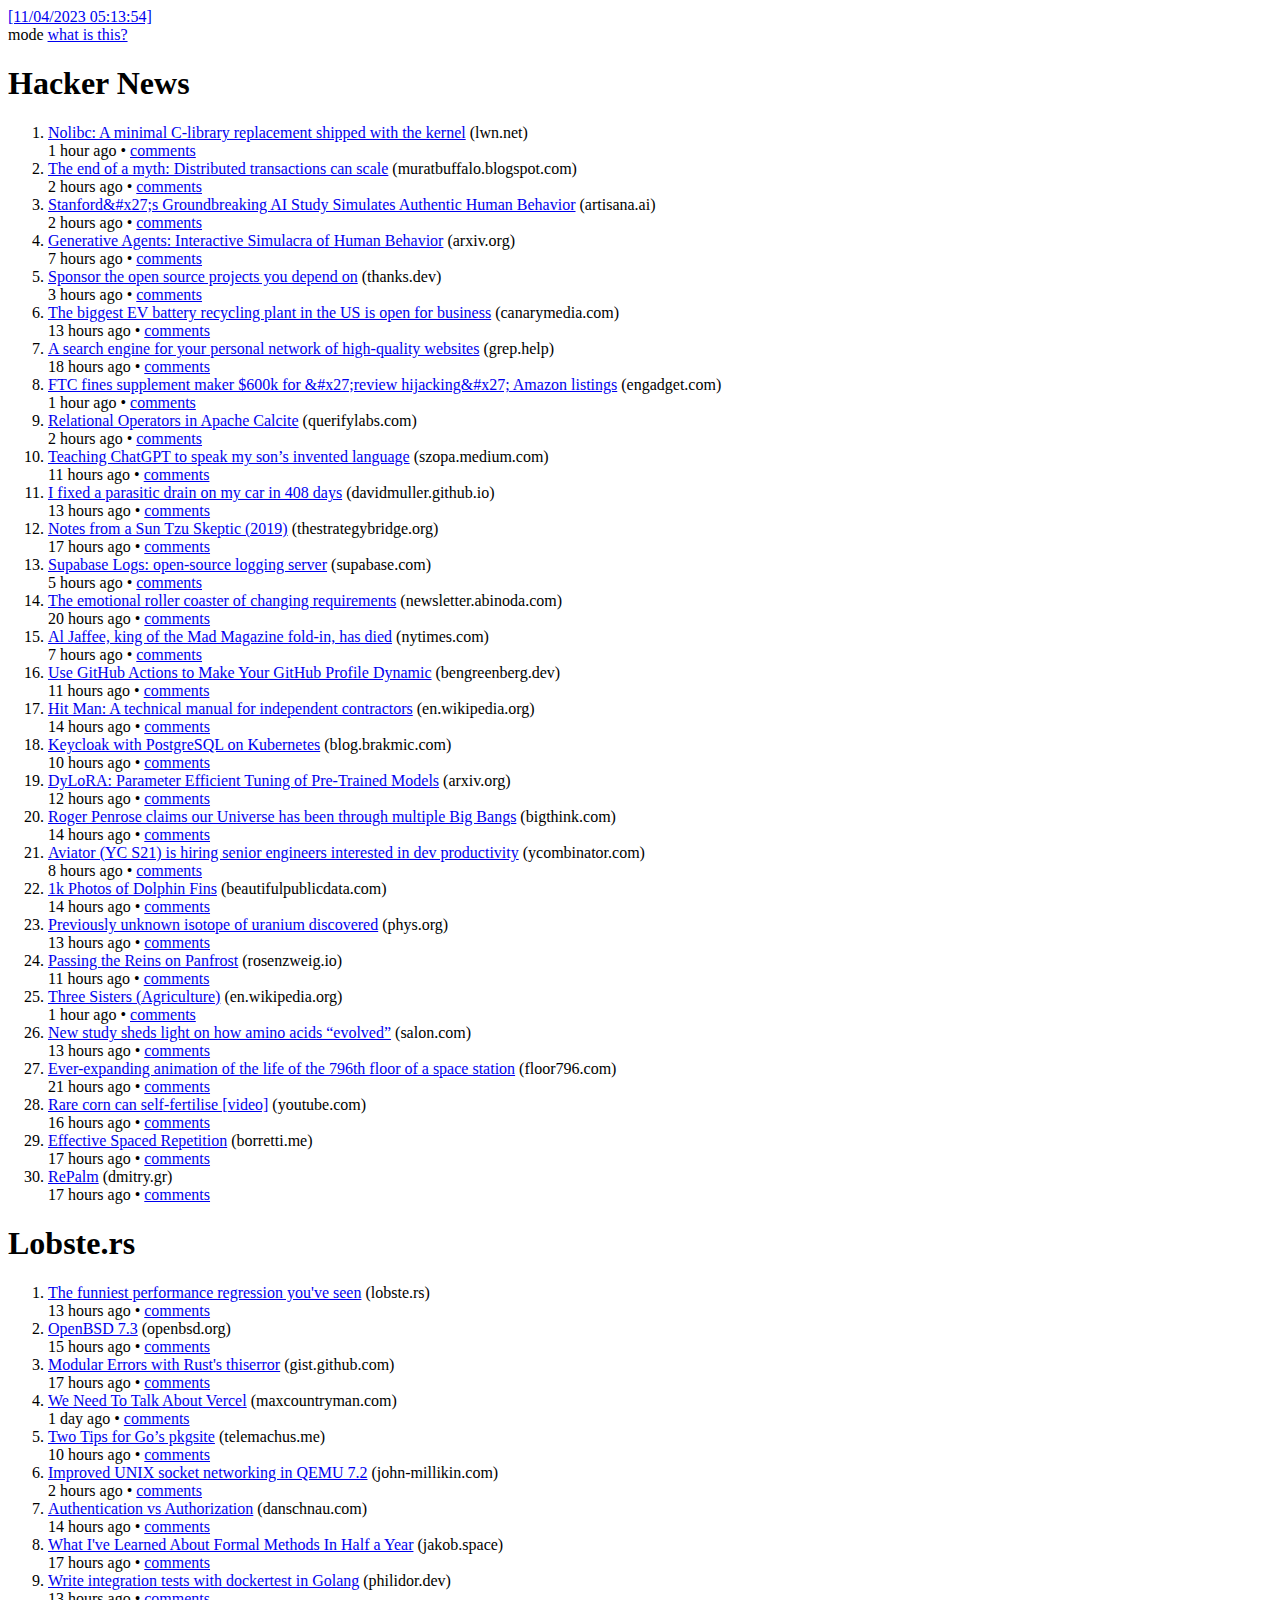
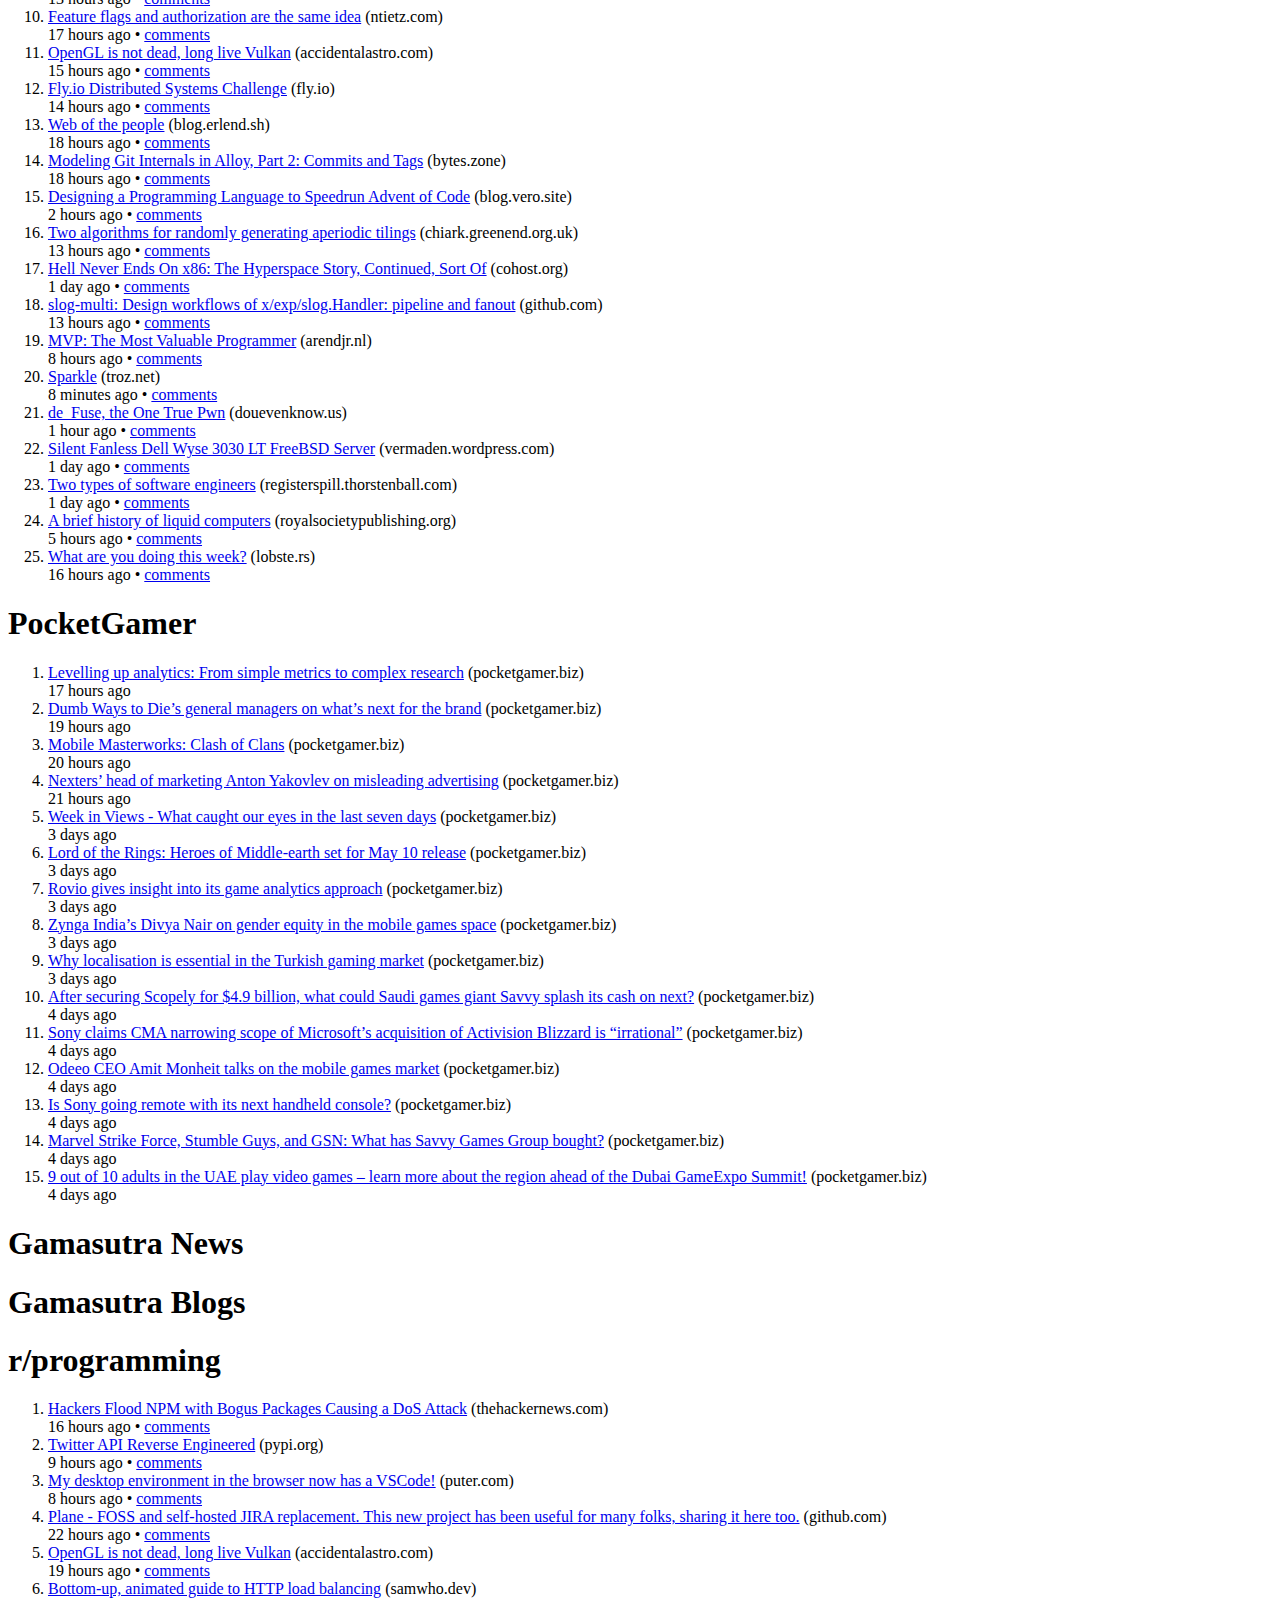
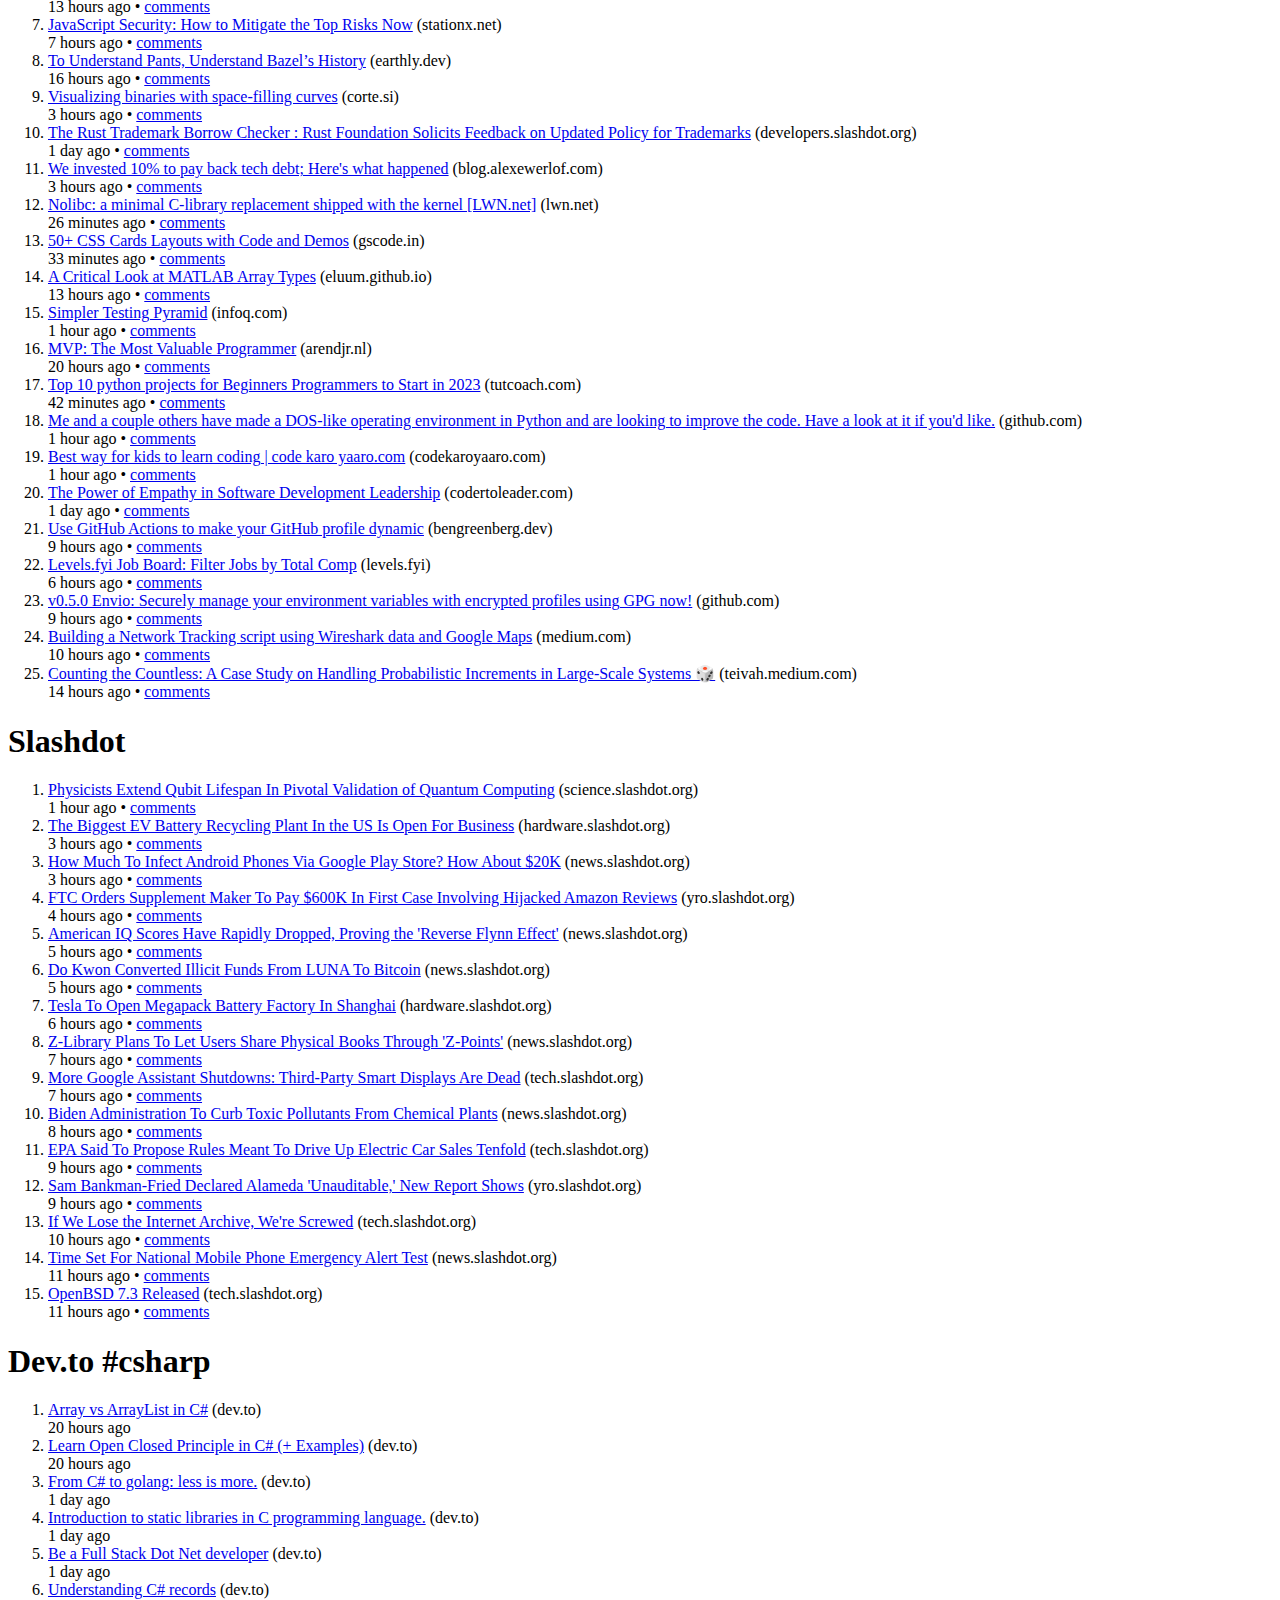
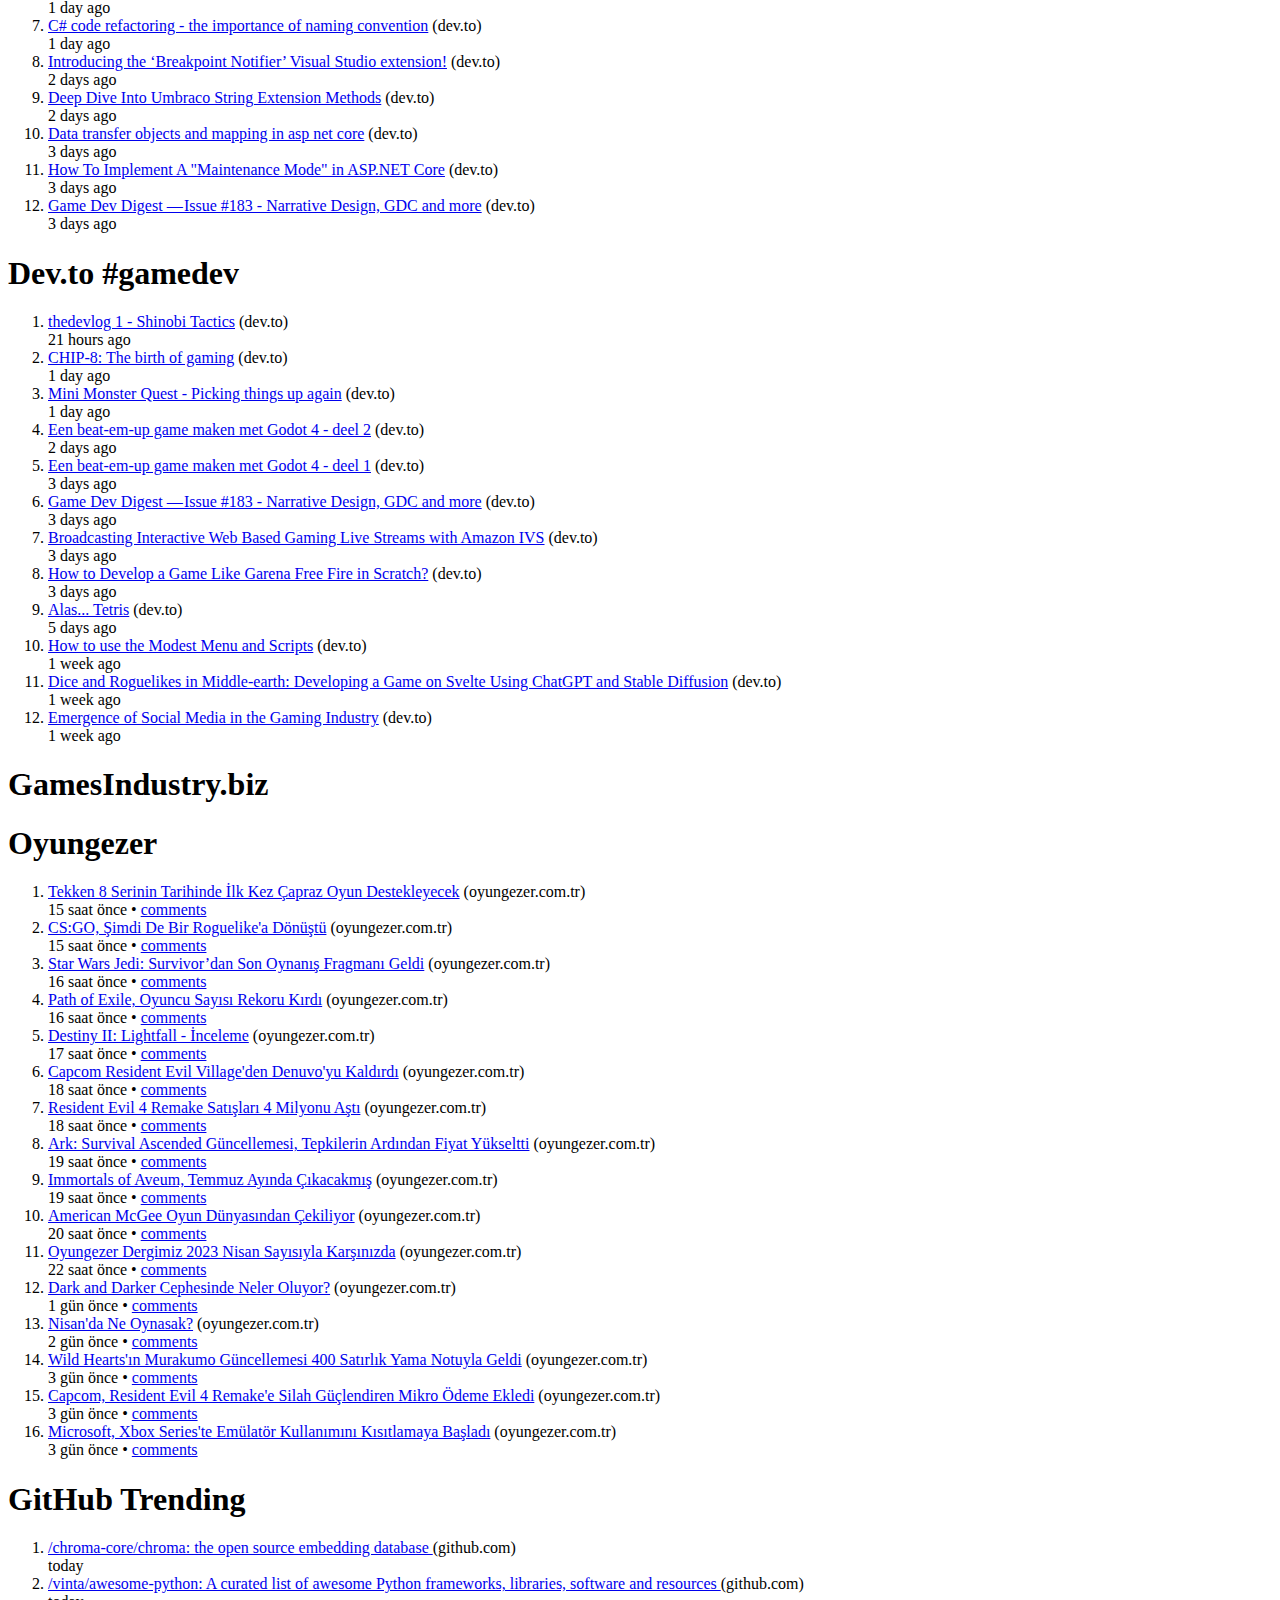
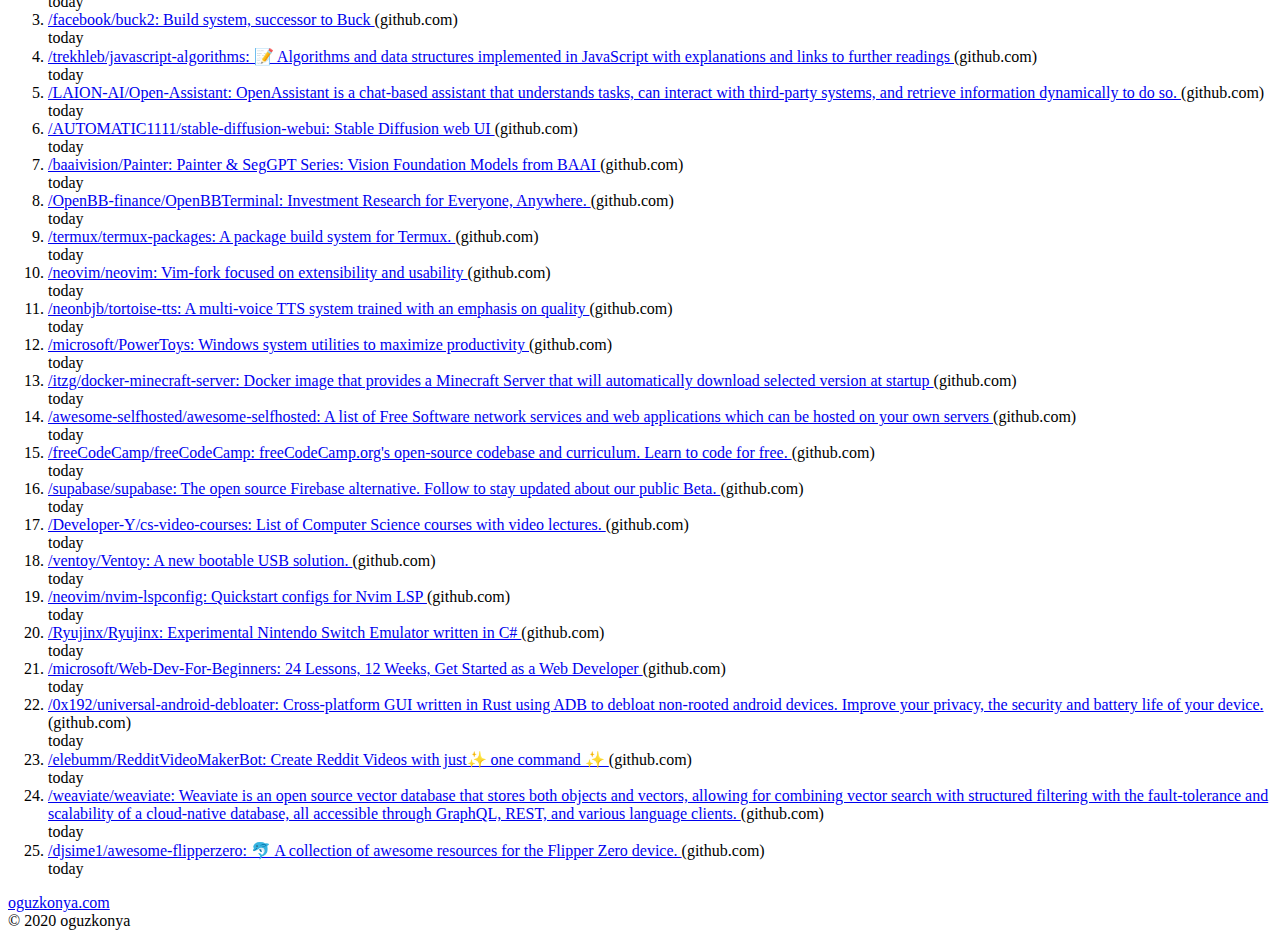
==== commit 43b29f0a: "Aggregate news" ====
--- a/index.html
+++ b/index.html
@@ -12,7 +12,7 @@
     <header class="site-header">
         <div class="wrapper-header">
             <div class="header-left">
-                <a class="site-title" href="/">[10/04/2023 05:14:20]</a>
+                <a class="site-title" href="/">[11/04/2023 05:13:54]</a>
             </div>
             <div class="header-right">
                 <a id="theme-toggle" onclick="modeSwitcher()" class="page-link">mode</a>
@@ -29,183 +29,183 @@
 </header>
 <ol>
 <li class="post-info">
-    <a class="post-link" href="https://thesequence.substack.com/p/the-llama-effect-how-an-accidental" rel="nofollow" target="_blank">The LLama Effect: Leak Sparked a Series of Open Source Alternatives to ChatGPT</a> <span class="post-meta">(thesequence.substack.com)</span>
-    <br>
-    <span class="post-meta">12 hours ago • <a href="https://news.ycombinator.com/item?id=35504428">comments</a></span>
-    <br>
-</li>
-<li class="post-info">
-    <a class="post-link" href="http://dmitry.gr/?r=06.%20Thoughts&proj=09.ComplexPioMachines" rel="nofollow" target="_blank">Using RP2040 PIO to drive a poorly-designed displa</a> <span class="post-meta">(dmitry.gr)</span>
-    <br>
-    <span class="post-meta">4 hours ago • <a href="https://news.ycombinator.com/item?id=35507933">comments</a></span>
-    <br>
-</li>
-<li class="post-info">
-    <a class="post-link" href="https://cohost.org/cathoderaydude/post/1311259-hell-never-ends-on-x" rel="nofollow" target="_blank">Hell Never Ends on x86: The Hyperspace Story, Continued, Sort Of</a> <span class="post-meta">(cohost.org)</span>
-    <br>
-    <span class="post-meta">46 minutes ago • <a href="https://news.ycombinator.com/item?id=35509175">comments</a></span>
-    <br>
-</li>
-<li class="post-info">
-    <a class="post-link" href="https://en.wikipedia.org/wiki/Dancing_plague_of_1518" rel="nofollow" target="_blank">Dancing Plague of 1518</a> <span class="post-meta">(en.wikipedia.org)</span>
-    <br>
-    <span class="post-meta">56 minutes ago • <a href="https://news.ycombinator.com/item?id=35509132">comments</a></span>
-    <br>
-</li>
-<li class="post-info">
-    <a class="post-link" href="https://github.com/JuliaPlots/UnicodePlots.jl" rel="nofollow" target="_blank">UnicodePlots</a> <span class="post-meta">(github.com)</span>
-    <br>
-    <span class="post-meta">9 hours ago • <a href="https://news.ycombinator.com/item?id=35505591">comments</a></span>
-    <br>
-</li>
-<li class="post-info">
-    <a class="post-link" href="https://www.eetimes.com/spherical-tokamak-achieves-crucial-plasma-temperatures/" rel="nofollow" target="_blank">Spherical tokamak achieves crucial plasma temperatures</a> <span class="post-meta">(eetimes.com)</span>
-    <br>
-    <span class="post-meta">10 hours ago • <a href="https://news.ycombinator.com/item?id=35505342">comments</a></span>
-    <br>
-</li>
-<li class="post-info">
-    <a class="post-link" href="https://github.com/sdatkinson/neural-amp-modeler" rel="nofollow" target="_blank">Nam: Neural network emulator for guitar amplifiers</a> <span class="post-meta">(github.com)</span>
-    <br>
-    <span class="post-meta">16 hours ago • <a href="https://news.ycombinator.com/item?id=35502389">comments</a></span>
-    <br>
-</li>
-<li class="post-info">
-    <a class="post-link" href="https://austinhenley.com/blog/grantbudget.html" rel="nofollow" target="_blank">What does a research grant pay for?</a> <span class="post-meta">(austinhenley.com)</span>
-    <br>
-    <span class="post-meta">9 hours ago • <a href="https://news.ycombinator.com/item?id=35506009">comments</a></span>
-    <br>
-</li>
-<li class="post-info">
-    <a class="post-link" href="https://www.ycombinator.com/companies/justpaid-io/jobs/p9N5Zog-senior-frontend-software-engineer-contract-to-hire" rel="nofollow" target="_blank">Senior Frontend Engineer at Justpaid.io (YC W23)</a> <span class="post-meta">(ycombinator.com)</span>
-    <br>
-    <span class="post-meta">1 hour ago • <a href="https://news.ycombinator.com/item?id=35508903">comments</a></span>
-    <br>
-</li>
-<li class="post-info">
-    <a class="post-link" href="https://www.nationalgeographic.com/environment/article/kissimmee-biggest-river-restoration-ever-completed" rel="nofollow" target="_blank">The Kissimmee River has been brought back to life, and wildlife is thriving</a> <span class="post-meta">(nationalgeographic.com)</span>
-    <br>
-    <span class="post-meta">2 hours ago • <a href="https://news.ycombinator.com/item?id=35508677">comments</a></span>
-    <br>
-</li>
-<li class="post-info">
-    <a class="post-link" href="https://twitter.com/karpathy/status/1645115622517542913" rel="nofollow" target="_blank">A Baby GPT</a> <span class="post-meta">(twitter.com)</span>
-    <br>
-    <span class="post-meta">8 hours ago • <a href="https://news.ycombinator.com/item?id=35506069">comments</a></span>
-    <br>
-</li>
-<li class="post-info">
-    <a class="post-link" href="https://www.wsj.com/articles/investors-cant-count-on-index-effect-ca57fd5f" rel="nofollow" target="_blank">Stock-market investors can no longer count on the ‘index effect’</a> <span class="post-meta">(wsj.com)</span>
-    <br>
-    <span class="post-meta">1 day ago • <a href="https://news.ycombinator.com/item?id=35499692">comments</a></span>
-    <br>
-</li>
-<li class="post-info">
-    <a class="post-link" href="https://github.com/eduard-permyakov/permafrost-engine" rel="nofollow" target="_blank">Permafrost engine – An OpenGL RTS game engine written in C</a> <span class="post-meta">(github.com)</span>
-    <br>
-    <span class="post-meta">13 hours ago • <a href="https://news.ycombinator.com/item?id=35504053">comments</a></span>
-    <br>
-</li>
-<li class="post-info">
-    <a class="post-link" href="https://armorpaint.org/" rel="nofollow" target="_blank">ArmorPaint and ArmorLab: open-source alternative to Adobe Substance</a> <span class="post-meta">(armorpaint.org)</span>
-    <br>
-    <span class="post-meta">5 hours ago • <a href="https://news.ycombinator.com/item?id=35507558">comments</a></span>
-    <br>
-</li>
-<li class="post-info">
-    <a class="post-link" href="https://perell.com/essay/50-ideas-that-changed-my-life/" rel="nofollow" target="_blank">Ideas That Changed My Life</a> <span class="post-meta">(perell.com)</span>
-    <br>
-    <span class="post-meta">10 hours ago • <a href="https://news.ycombinator.com/item?id=35505239">comments</a></span>
-    <br>
-</li>
-<li class="post-info">
-    <a class="post-link" href="https://davidisaksson.dev/posts/closing-stale-ssh-connections/" rel="nofollow" target="_blank">Closing a stale SSH connection</a> <span class="post-meta">(davidisaksson.dev)</span>
-    <br>
-    <span class="post-meta">12 hours ago • <a href="https://news.ycombinator.com/item?id=35504402">comments</a></span>
-    <br>
-</li>
-<li class="post-info">
-    <a class="post-link" href="https://macleans.ca/society/what-is-xylazine-the-dangerous-new-drug-fuelling-canadas-opioid-crisis/" rel="nofollow" target="_blank">Xylazine, a dangerous new drug fuelling Canada’s opioid crisis</a> <span class="post-meta">(macleans.ca)</span>
-    <br>
-    <span class="post-meta">5 hours ago • <a href="https://news.ycombinator.com/item?id=35507688">comments</a></span>
-    <br>
-</li>
-<li class="post-info">
-    <a class="post-link" href="https://thehustle.co/the-first-easter-eggs-were-an-act-of-corporate-rebellion/" rel="nofollow" target="_blank">The first game ‘Easter eggs’ were an act of corporate rebellion</a> <span class="post-meta">(thehustle.co)</span>
-    <br>
-    <span class="post-meta">14 hours ago • <a href="https://news.ycombinator.com/item?id=35503260">comments</a></span>
-    <br>
-</li>
-<li class="post-info">
-    <a class="post-link" href="https://decomposition.al/blog/2023/04/08/who-invented-vector-clocks/" rel="nofollow" target="_blank">Who invented vector clocks?</a> <span class="post-meta">(decomposition.al)</span>
-    <br>
-    <span class="post-meta">8 hours ago • <a href="https://news.ycombinator.com/item?id=35506236">comments</a></span>
-    <br>
-</li>
-<li class="post-info">
-    <a class="post-link" href="https://murray-lab.caltech.edu/CTX/V01/SceneView/intro_c.html" rel="nofollow" target="_blank">The Global CTX Mosaic of Mars</a> <span class="post-meta">(murray-lab.caltech.edu)</span>
-    <br>
-    <span class="post-meta">18 hours ago • <a href="https://news.ycombinator.com/item?id=35501337">comments</a></span>
-    <br>
-</li>
-<li class="post-info">
-    <a class="post-link" href="https://www.theguardian.com/world/2023/feb/23/last-dedicated-meccano-factory-to-close-in-france" rel="nofollow" target="_blank">World’s last dedicated Meccano factory to close in France</a> <span class="post-meta">(theguardian.com)</span>
-    <br>
-    <span class="post-meta">18 hours ago • <a href="https://news.ycombinator.com/item?id=35501335">comments</a></span>
-    <br>
-</li>
-<li class="post-info">
-    <a class="post-link" href="https://www.nytimes.com/2023/04/09/us/new-mexico-spanish.html" rel="nofollow" target="_blank">New Mexico is losing a form of Spanish spoken nowhere else</a> <span class="post-meta">(nytimes.com)</span>
-    <br>
-    <span class="post-meta">16 hours ago • <a href="https://news.ycombinator.com/item?id=35502248">comments</a></span>
-    <br>
-</li>
-<li class="post-info">
-    <a class="post-link" href="https://owengage.com/writing/2023-04-08-getting-the-ctrl-d/" rel="nofollow" target="_blank">Getting the ^D</a> <span class="post-meta">(owengage.com)</span>
-    <br>
-    <span class="post-meta">14 hours ago • <a href="https://news.ycombinator.com/item?id=35502925">comments</a></span>
-    <br>
-</li>
-<li class="post-info">
-    <a class="post-link" href="https://www.flatcar.org/" rel="nofollow" target="_blank">Flatcar Container Linux</a> <span class="post-meta">(flatcar.org)</span>
-    <br>
-    <span class="post-meta">13 hours ago • <a href="https://news.ycombinator.com/item?id=35503928">comments</a></span>
-    <br>
-</li>
-<li class="post-info">
-    <a class="post-link" href="https://www.isi.edu/~szekely/contents/papers/2001/lessons-learned-2002toplas.pdf" rel="nofollow" target="_blank">Lessons Learned About One-Way, Dataflow Constraints in Garnet and Amulet (2001) [pdf]</a> <span class="post-meta">(isi.edu)</span>
-    <br>
-    <span class="post-meta">21 hours ago • <a href="https://news.ycombinator.com/item?id=35500804">comments</a></span>
-    <br>
-</li>
-<li class="post-info">
-    <a class="post-link" href="https://b13rg.github.io/Gameboy-MBC-Analysis/" rel="nofollow" target="_blank">Exploring the Gameboy Memory Bank Controller (2020)</a> <span class="post-meta">(b13rg.github.io)</span>
-    <br>
-    <span class="post-meta">14 hours ago • <a href="https://news.ycombinator.com/item?id=35503236">comments</a></span>
-    <br>
-</li>
-<li class="post-info">
-    <a class="post-link" href="https://crfm.stanford.edu/helm/latest/?group=core_scenarios" rel="nofollow" target="_blank">Stanford benchmarks and compares numerous Large Language Models</a> <span class="post-meta">(crfm.stanford.edu)</span>
-    <br>
-    <span class="post-meta">4 hours ago • <a href="https://news.ycombinator.com/item?id=35508071">comments</a></span>
-    <br>
-</li>
-<li class="post-info">
-    <a class="post-link" href="https://danielmangum.com/posts/risc-v-bytes-exploring-custom-esp32-bootloader/" rel="nofollow" target="_blank">RISC-V Bytes: Exploring a Custom ESP32 Bootloader</a> <span class="post-meta">(danielmangum.com)</span>
-    <br>
-    <span class="post-meta">13 hours ago • <a href="https://news.ycombinator.com/item?id=35503855">comments</a></span>
-    <br>
-</li>
-<li class="post-info">
-    <a class="post-link" href="https://bivector.net/" rel="nofollow" target="_blank">Bivector.net: Geometric Algebra Resources</a> <span class="post-meta">(bivector.net)</span>
-    <br>
-    <span class="post-meta">3 hours ago • <a href="https://news.ycombinator.com/item?id=35508281">comments</a></span>
-    <br>
-</li>
-<li class="post-info">
-    <a class="post-link" href="https://www.bloomberg.com/news/features/2023-04-04/how-tesla-tsla-elon-musk-are-helping-australia-quit-coal-power" rel="nofollow" target="_blank">Australia is quitting coal in record time thanks to Tesla</a> <span class="post-meta">(bloomberg.com)</span>
-    <br>
-    <span class="post-meta">8 hours ago • <a href="https://news.ycombinator.com/item?id=35506401">comments</a></span>
+    <a class="post-link" href="https://lwn.net/Articles/920158/" rel="nofollow" target="_blank">Nolibc: A minimal C-library replacement shipped with the kernel</a> <span class="post-meta">(lwn.net)</span>
+    <br>
+    <span class="post-meta">1 hour ago • <a href="https://news.ycombinator.com/item?id=35520361">comments</a></span>
+    <br>
+</li>
+<li class="post-info">
+    <a class="post-link" href="http://muratbuffalo.blogspot.com/2023/04/the-end-of-myth-distributed.html" rel="nofollow" target="_blank">The end of a myth: Distributed transactions can scale</a> <span class="post-meta">(muratbuffalo.blogspot.com)</span>
+    <br>
+    <span class="post-meta">2 hours ago • <a href="https://news.ycombinator.com/item?id=35520044">comments</a></span>
+    <br>
+</li>
+<li class="post-info">
+    <a class="post-link" href="https://www.artisana.ai/articles/generative-agents-stanfords-groundbreaking-ai-study-simulates-authentic" rel="nofollow" target="_blank">Stanford&amp;#x27;s Groundbreaking AI Study Simulates Authentic Human Behavior</a> <span class="post-meta">(artisana.ai)</span>
+    <br>
+    <span class="post-meta">2 hours ago • <a href="https://news.ycombinator.com/item?id=35520236">comments</a></span>
+    <br>
+</li>
+<li class="post-info">
+    <a class="post-link" href="https://arxiv.org/abs/2304.03442" rel="nofollow" target="_blank">Generative Agents: Interactive Simulacra of Human Behavior</a> <span class="post-meta">(arxiv.org)</span>
+    <br>
+    <span class="post-meta">7 hours ago • <a href="https://news.ycombinator.com/item?id=35517649">comments</a></span>
+    <br>
+</li>
+<li class="post-info">
+    <a class="post-link" href="https://thanks.dev/home" rel="nofollow" target="_blank">Sponsor the open source projects you depend on</a> <span class="post-meta">(thanks.dev)</span>
+    <br>
+    <span class="post-meta">3 hours ago • <a href="https://news.ycombinator.com/item?id=35519706">comments</a></span>
+    <br>
+</li>
+<li class="post-info">
+    <a class="post-link" href="https://www.canarymedia.com/articles/recycling-renewables/the-biggest-ev-battery-recycling-plant-in-the-us-is-open-for-business" rel="nofollow" target="_blank">The biggest EV battery recycling plant in the US is open for business</a> <span class="post-meta">(canarymedia.com)</span>
+    <br>
+    <span class="post-meta">13 hours ago • <a href="https://news.ycombinator.com/item?id=35513612">comments</a></span>
+    <br>
+</li>
+<li class="post-info">
+    <a class="post-link" href="https://grep.help/" rel="nofollow" target="_blank">A search engine for your personal network of high-quality websites</a> <span class="post-meta">(grep.help)</span>
+    <br>
+    <span class="post-meta">18 hours ago • <a href="https://news.ycombinator.com/item?id=35510949">comments</a></span>
+    <br>
+</li>
+<li class="post-info">
+    <a class="post-link" href="https://www.engadget.com/ftc-fines-supplement-maker-600000-for-review-hijacking-amazon-listings-210142185.html" rel="nofollow" target="_blank">FTC fines supplement maker $600k for &amp;#x27;review hijacking&amp;#x27; Amazon listings</a> <span class="post-meta">(engadget.com)</span>
+    <br>
+    <span class="post-meta">1 hour ago • <a href="https://news.ycombinator.com/item?id=35520338">comments</a></span>
+    <br>
+</li>
+<li class="post-info">
+    <a class="post-link" href="https://www.querifylabs.com/blog/relational-operators-in-apache-calcite" rel="nofollow" target="_blank">Relational Operators in Apache Calcite</a> <span class="post-meta">(querifylabs.com)</span>
+    <br>
+    <span class="post-meta">2 hours ago • <a href="https://news.ycombinator.com/item?id=35520059">comments</a></span>
+    <br>
+</li>
+<li class="post-info">
+    <a class="post-link" href="https://szopa.medium.com/teaching-chatgpt-to-speak-my-sons-invented-language-9d109c0a0f05" rel="nofollow" target="_blank">Teaching ChatGPT to speak my son’s invented language</a> <span class="post-meta">(szopa.medium.com)</span>
+    <br>
+    <span class="post-meta">11 hours ago • <a href="https://news.ycombinator.com/item?id=35515208">comments</a></span>
+    <br>
+</li>
+<li class="post-info">
+    <a class="post-link" href="https://davidmuller.github.io/posts/2023/04/10/how-i-fixed-a-parasitic-drain-in-408-days.html" rel="nofollow" target="_blank">I fixed a parasitic drain on my car in 408 days</a> <span class="post-meta">(davidmuller.github.io)</span>
+    <br>
+    <span class="post-meta">13 hours ago • <a href="https://news.ycombinator.com/item?id=35513636">comments</a></span>
+    <br>
+</li>
+<li class="post-info">
+    <a class="post-link" href="https://thestrategybridge.org/the-bridge/2019/9/24/notes-from-a-sun-tzu-skeptic" rel="nofollow" target="_blank">Notes from a Sun Tzu Skeptic (2019)</a> <span class="post-meta">(thestrategybridge.org)</span>
+    <br>
+    <span class="post-meta">17 hours ago • <a href="https://news.ycombinator.com/item?id=35511147">comments</a></span>
+    <br>
+</li>
+<li class="post-info">
+    <a class="post-link" href="https://supabase.com/blog/supabase-logs-self-hosted" rel="nofollow" target="_blank">Supabase Logs: open-source logging server</a> <span class="post-meta">(supabase.com)</span>
+    <br>
+    <span class="post-meta">5 hours ago • <a href="https://news.ycombinator.com/item?id=35518786">comments</a></span>
+    <br>
+</li>
+<li class="post-info">
+    <a class="post-link" href="https://newsletter.abinoda.com/p/changing-requirements" rel="nofollow" target="_blank">The emotional roller coaster of changing requirements</a> <span class="post-meta">(newsletter.abinoda.com)</span>
+    <br>
+    <span class="post-meta">20 hours ago • <a href="https://news.ycombinator.com/item?id=35510349">comments</a></span>
+    <br>
+</li>
+<li class="post-info">
+    <a class="post-link" href="https://www.nytimes.com/2023/04/10/arts/al-jaffee-dead.html" rel="nofollow" target="_blank">Al Jaffee, king of the Mad Magazine fold-in, has died</a> <span class="post-meta">(nytimes.com)</span>
+    <br>
+    <span class="post-meta">7 hours ago • <a href="https://news.ycombinator.com/item?id=35517629">comments</a></span>
+    <br>
+</li>
+<li class="post-info">
+    <a class="post-link" href="https://www.bengreenberg.dev/posts/2023-04-09-github-profile-dynamic-content/" rel="nofollow" target="_blank">Use GitHub Actions to Make Your GitHub Profile Dynamic</a> <span class="post-meta">(bengreenberg.dev)</span>
+    <br>
+    <span class="post-meta">11 hours ago • <a href="https://news.ycombinator.com/item?id=35514799">comments</a></span>
+    <br>
+</li>
+<li class="post-info">
+    <a class="post-link" href="https://en.wikipedia.org/wiki/Hit_Man:_A_Technical_Manual_for_Independent_Contractors" rel="nofollow" target="_blank">Hit Man: A technical manual for independent contractors</a> <span class="post-meta">(en.wikipedia.org)</span>
+    <br>
+    <span class="post-meta">14 hours ago • <a href="https://news.ycombinator.com/item?id=35512723">comments</a></span>
+    <br>
+</li>
+<li class="post-info">
+    <a class="post-link" href="https://blog.brakmic.com/keycloak-with-postgresql-on-kubernetes/" rel="nofollow" target="_blank">Keycloak with PostgreSQL on Kubernetes</a> <span class="post-meta">(blog.brakmic.com)</span>
+    <br>
+    <span class="post-meta">10 hours ago • <a href="https://news.ycombinator.com/item?id=35515873">comments</a></span>
+    <br>
+</li>
+<li class="post-info">
+    <a class="post-link" href="https://arxiv.org/abs/2210.07558" rel="nofollow" target="_blank">DyLoRA: Parameter Efficient Tuning of Pre-Trained Models</a> <span class="post-meta">(arxiv.org)</span>
+    <br>
+    <span class="post-meta">12 hours ago • <a href="https://news.ycombinator.com/item?id=35514228">comments</a></span>
+    <br>
+</li>
+<li class="post-info">
+    <a class="post-link" href="https://bigthink.com/hard-science/black-holes-prove-the-universe-keeps-exploding-claims-physicist/" rel="nofollow" target="_blank">Roger Penrose claims our Universe has been through multiple Big Bangs</a> <span class="post-meta">(bigthink.com)</span>
+    <br>
+    <span class="post-meta">14 hours ago • <a href="https://news.ycombinator.com/item?id=35512697">comments</a></span>
+    <br>
+</li>
+<li class="post-info">
+    <a class="post-link" href="https://www.ycombinator.com/companies/aviator/jobs" rel="nofollow" target="_blank">Aviator (YC S21) is hiring senior engineers interested in dev productivity</a> <span class="post-meta">(ycombinator.com)</span>
+    <br>
+    <span class="post-meta">8 hours ago • <a href="https://news.ycombinator.com/item?id=35517364">comments</a></span>
+    <br>
+</li>
+<li class="post-info">
+    <a class="post-link" href="https://www.beautifulpublicdata.com/1000-photos-of-dolphin-fins/" rel="nofollow" target="_blank">1k Photos of Dolphin Fins</a> <span class="post-meta">(beautifulpublicdata.com)</span>
+    <br>
+    <span class="post-meta">14 hours ago • <a href="https://news.ycombinator.com/item?id=35512814">comments</a></span>
+    <br>
+</li>
+<li class="post-info">
+    <a class="post-link" href="https://phys.org/news/2023-04-previously-unknown-isotope-uranium.html" rel="nofollow" target="_blank">Previously unknown isotope of uranium discovered</a> <span class="post-meta">(phys.org)</span>
+    <br>
+    <span class="post-meta">13 hours ago • <a href="https://news.ycombinator.com/item?id=35513643">comments</a></span>
+    <br>
+</li>
+<li class="post-info">
+    <a class="post-link" href="https://rosenzweig.io/blog/passing-reins-panfrost.html" rel="nofollow" target="_blank">Passing the Reins on Panfrost</a> <span class="post-meta">(rosenzweig.io)</span>
+    <br>
+    <span class="post-meta">11 hours ago • <a href="https://news.ycombinator.com/item?id=35515230">comments</a></span>
+    <br>
+</li>
+<li class="post-info">
+    <a class="post-link" href="https://en.wikipedia.org/wiki/Three_Sisters_(agriculture)" rel="nofollow" target="_blank">Three Sisters (Agriculture)</a> <span class="post-meta">(en.wikipedia.org)</span>
+    <br>
+    <span class="post-meta">1 hour ago • <a href="https://news.ycombinator.com/item?id=35520496">comments</a></span>
+    <br>
+</li>
+<li class="post-info">
+    <a class="post-link" href="https://www.salon.com/2023/03/01/first-life-on-earth-amino-acid-study/" rel="nofollow" target="_blank">New study sheds light on how amino acids “evolved”</a> <span class="post-meta">(salon.com)</span>
+    <br>
+    <span class="post-meta">13 hours ago • <a href="https://news.ycombinator.com/item?id=35513511">comments</a></span>
+    <br>
+</li>
+<li class="post-info">
+    <a class="post-link" href="https://floor796.com/#t4r0,512,512" rel="nofollow" target="_blank">Ever-expanding animation of the life of the 796th floor of a space station</a> <span class="post-meta">(floor796.com)</span>
+    <br>
+    <span class="post-meta">21 hours ago • <a href="https://news.ycombinator.com/item?id=35510067">comments</a></span>
+    <br>
+</li>
+<li class="post-info">
+    <a class="post-link" href="https://www.youtube.com/watch?v=CFyd-kC6IUw" rel="nofollow" target="_blank">Rare corn can self-fertilise [video]</a> <span class="post-meta">(youtube.com)</span>
+    <br>
+    <span class="post-meta">16 hours ago • <a href="https://news.ycombinator.com/item?id=35511621">comments</a></span>
+    <br>
+</li>
+<li class="post-info">
+    <a class="post-link" href="https://borretti.me/article/effective-spaced-repetition" rel="nofollow" target="_blank">Effective Spaced Repetition</a> <span class="post-meta">(borretti.me)</span>
+    <br>
+    <span class="post-meta">17 hours ago • <a href="https://news.ycombinator.com/item?id=35511357">comments</a></span>
+    <br>
+</li>
+<li class="post-info">
+    <a class="post-link" href="http://dmitry.gr/?r=05.Projects&proj=27.%20rePalm" rel="nofollow" target="_blank">RePalm</a> <span class="post-meta">(dmitry.gr)</span>
+    <br>
+    <span class="post-meta">17 hours ago • <a href="https://news.ycombinator.com/item?id=35511106">comments</a></span>
     <br>
 </li>
 
@@ -214,153 +214,153 @@
 </header>
 <ol>
 <li class="post-info">
+    <a class="post-link" href="https://lobste.rs/s/p7fo6i/funniest_performance_regression_you_ve" rel="nofollow" target="_blank">The funniest performance regression you&#x27;ve seen</a> <span class="post-meta">(lobste.rs)</span>
+    <br>
+    <span class="post-meta">13 hours ago • <a href="https://lobste.rs/s/p7fo6i/funniest_performance_regression_you_ve">comments</a></span>
+    <br>
+</li>
+<li class="post-info">
+    <a class="post-link" href="https://www.openbsd.org/73.html" rel="nofollow" target="_blank">OpenBSD 7.3</a> <span class="post-meta">(openbsd.org)</span>
+    <br>
+    <span class="post-meta">15 hours ago • <a href="https://lobste.rs/s/ppnu8j/openbsd_7_3">comments</a></span>
+    <br>
+</li>
+<li class="post-info">
+    <a class="post-link" href="https://gist.github.com/quad/a8a7cc87d1401004c6a8973947f20365" rel="nofollow" target="_blank">Modular Errors with Rust&#x27;s thiserror</a> <span class="post-meta">(gist.github.com)</span>
+    <br>
+    <span class="post-meta">17 hours ago • <a href="https://lobste.rs/s/f61udz/modular_errors_with_rust_s_thiserror">comments</a></span>
+    <br>
+</li>
+<li class="post-info">
+    <a class="post-link" href="https://www.maxcountryman.com/articles/we-need-to-talk-about-vercel" rel="nofollow" target="_blank">We Need To Talk About Vercel</a> <span class="post-meta">(maxcountryman.com)</span>
+    <br>
+    <span class="post-meta">1 day ago • <a href="https://lobste.rs/s/lx1key/we_need_talk_about_vercel">comments</a></span>
+    <br>
+</li>
+<li class="post-info">
+    <a class="post-link" href="https://telemachus.me/two-tips-for-pkgsite-go.dev" rel="nofollow" target="_blank">Two Tips for Go’s pkgsite</a> <span class="post-meta">(telemachus.me)</span>
+    <br>
+    <span class="post-meta">10 hours ago • <a href="https://lobste.rs/s/thqcfg/two_tips_for_go_s_pkgsite">comments</a></span>
+    <br>
+</li>
+<li class="post-info">
+    <a class="post-link" href="https://john-millikin.com/improved-unix-socket-networking-in-qemu-7.2" rel="nofollow" target="_blank">Improved UNIX socket networking in QEMU 7.2</a> <span class="post-meta">(john-millikin.com)</span>
+    <br>
+    <span class="post-meta">2 hours ago • <a href="https://lobste.rs/s/gonhpm/improved_unix_socket_networking_qemu_7_2">comments</a></span>
+    <br>
+</li>
+<li class="post-info">
+    <a class="post-link" href="https://danschnau.com/blog/authentication-vs-authorization" rel="nofollow" target="_blank">Authentication vs Authorization</a> <span class="post-meta">(danschnau.com)</span>
+    <br>
+    <span class="post-meta">14 hours ago • <a href="https://lobste.rs/s/8ls4lo/authentication_vs_authorization">comments</a></span>
+    <br>
+</li>
+<li class="post-info">
+    <a class="post-link" href="https://jakob.space/blog/what-ive-learned-about-formal-methods.html" rel="nofollow" target="_blank">What I&#x27;ve Learned About Formal Methods In Half a Year</a> <span class="post-meta">(jakob.space)</span>
+    <br>
+    <span class="post-meta">17 hours ago • <a href="https://lobste.rs/s/wl1qe1/what_i_ve_learned_about_formal_methods">comments</a></span>
+    <br>
+</li>
+<li class="post-info">
+    <a class="post-link" href="https://philidor.dev/blog/dockertest/" rel="nofollow" target="_blank">Write integration tests with dockertest in Golang</a> <span class="post-meta">(philidor.dev)</span>
+    <br>
+    <span class="post-meta">13 hours ago • <a href="https://lobste.rs/s/5wopkx/write_integration_tests_with_dockertest">comments</a></span>
+    <br>
+</li>
+<li class="post-info">
+    <a class="post-link" href="https://ntietz.com/blog/feature-flags-and-authorization/" rel="nofollow" target="_blank">Feature flags and authorization are the same idea</a> <span class="post-meta">(ntietz.com)</span>
+    <br>
+    <span class="post-meta">17 hours ago • <a href="https://lobste.rs/s/tjtxpt/feature_flags_authorization_are_same">comments</a></span>
+    <br>
+</li>
+<li class="post-info">
+    <a class="post-link" href="https://accidentalastro.com/2023/04/opengl-is-not-dead-long-live-vulkan/" rel="nofollow" target="_blank">OpenGL is not dead, long live Vulkan</a> <span class="post-meta">(accidentalastro.com)</span>
+    <br>
+    <span class="post-meta">15 hours ago • <a href="https://lobste.rs/s/ypip1t/opengl_is_not_dead_long_live_vulkan">comments</a></span>
+    <br>
+</li>
+<li class="post-info">
+    <a class="post-link" href="https://fly.io/dist-sys/" rel="nofollow" target="_blank">Fly.io Distributed Systems Challenge</a> <span class="post-meta">(fly.io)</span>
+    <br>
+    <span class="post-meta">14 hours ago • <a href="https://lobste.rs/s/5kuwpf/fly_io_distributed_systems_challenge">comments</a></span>
+    <br>
+</li>
+<li class="post-info">
+    <a class="post-link" href="https://blog.erlend.sh/web-of-the-people" rel="nofollow" target="_blank">Web of the people</a> <span class="post-meta">(blog.erlend.sh)</span>
+    <br>
+    <span class="post-meta">18 hours ago • <a href="https://lobste.rs/s/tnbtyo/web_people">comments</a></span>
+    <br>
+</li>
+<li class="post-info">
+    <a class="post-link" href="https://bytes.zone/posts/modeling-git-internals-in-alloy-part-2-commits-and-tags/" rel="nofollow" target="_blank">Modeling Git Internals in Alloy, Part 2: Commits and Tags</a> <span class="post-meta">(bytes.zone)</span>
+    <br>
+    <span class="post-meta">18 hours ago • <a href="https://lobste.rs/s/rsgxsv/modeling_git_internals_alloy_part_2">comments</a></span>
+    <br>
+</li>
+<li class="post-info">
+    <a class="post-link" href="https://blog.vero.site/post/noulith" rel="nofollow" target="_blank">Designing a Programming Language to Speedrun Advent of Code</a> <span class="post-meta">(blog.vero.site)</span>
+    <br>
+    <span class="post-meta">2 hours ago • <a href="https://lobste.rs/s/goafvt/designing_programming_language">comments</a></span>
+    <br>
+</li>
+<li class="post-info">
+    <a class="post-link" href="https://www.chiark.greenend.org.uk/~sgtatham/quasiblog/aperiodic-tilings/" rel="nofollow" target="_blank">Two algorithms for randomly generating aperiodic tilings</a> <span class="post-meta">(chiark.greenend.org.uk)</span>
+    <br>
+    <span class="post-meta">13 hours ago • <a href="https://lobste.rs/s/3epqei/two_algorithms_for_randomly_generating">comments</a></span>
+    <br>
+</li>
+<li class="post-info">
+    <a class="post-link" href="https://cohost.org/cathoderaydude/post/1311259-hell-never-ends-on-x" rel="nofollow" target="_blank">Hell Never Ends On x86: The Hyperspace Story, Continued, Sort Of</a> <span class="post-meta">(cohost.org)</span>
+    <br>
+    <span class="post-meta">1 day ago • <a href="https://lobste.rs/s/exnnbo/hell_never_ends_on_x86_hyperspace_story">comments</a></span>
+    <br>
+</li>
+<li class="post-info">
+    <a class="post-link" href="https://github.com/samber/slog-multi" rel="nofollow" target="_blank">slog-multi: Design workflows of x/exp/slog.Handler: pipeline and fanout</a> <span class="post-meta">(github.com)</span>
+    <br>
+    <span class="post-meta">13 hours ago • <a href="https://lobste.rs/s/ehdlir/slog_multi_design_workflows_x_exp_slog">comments</a></span>
+    <br>
+</li>
+<li class="post-info">
+    <a class="post-link" href="https://arendjr.nl/2023/04/mvp-the-most-valuable-programmer" rel="nofollow" target="_blank">MVP: The Most Valuable Programmer</a> <span class="post-meta">(arendjr.nl)</span>
+    <br>
+    <span class="post-meta">8 hours ago • <a href="https://lobste.rs/s/erprin/mvp_most_valuable_programmer">comments</a></span>
+    <br>
+</li>
+<li class="post-info">
+    <a class="post-link" href="https://troz.net/post/2023/sparkle/" rel="nofollow" target="_blank">Sparkle</a> <span class="post-meta">(troz.net)</span>
+    <br>
+    <span class="post-meta">8 minutes ago • <a href="https://lobste.rs/s/dgeqh8/sparkle">comments</a></span>
+    <br>
+</li>
+<li class="post-info">
+    <a class="post-link" href="https://douevenknow.us/post/714056575412764672/defuse-the-one-true-pwn" rel="nofollow" target="_blank">de_Fuse, the One True Pwn</a> <span class="post-meta">(douevenknow.us)</span>
+    <br>
+    <span class="post-meta">1 hour ago • <a href="https://lobste.rs/s/g5iyvz/de_fuse_one_true_pwn">comments</a></span>
+    <br>
+</li>
+<li class="post-info">
+    <a class="post-link" href="https://vermaden.wordpress.com/2023/04/10/silent-fanless-dell-wyse-3030-lt-freebsd-server/" rel="nofollow" target="_blank">Silent Fanless Dell Wyse 3030 LT FreeBSD Server</a> <span class="post-meta">(vermaden.wordpress.com)</span>
+    <br>
+    <span class="post-meta">1 day ago • <a href="https://lobste.rs/s/akwbkh/silent_fanless_dell_wyse_3030_lt_freebsd">comments</a></span>
+    <br>
+</li>
+<li class="post-info">
     <a class="post-link" href="https://registerspill.thorstenball.com/p/two-types-of-software-engineers" rel="nofollow" target="_blank">Two types of software engineers</a> <span class="post-meta">(registerspill.thorstenball.com)</span>
     <br>
-    <span class="post-meta">11 hours ago • <a href="https://lobste.rs/s/uoojtc/two_types_software_engineers">comments</a></span>
-    <br>
-</li>
-<li class="post-info">
-    <a class="post-link" href="https://www.maxcountryman.com/articles/we-need-to-talk-about-vercel" rel="nofollow" target="_blank">We Need To Talk About Vercel</a> <span class="post-meta">(maxcountryman.com)</span>
-    <br>
-    <span class="post-meta">4 hours ago • <a href="https://lobste.rs/s/lx1key/we_need_talk_about_vercel">comments</a></span>
-    <br>
-</li>
-<li class="post-info">
-    <a class="post-link" href="https://raymii.org/s/blog/OpenVMS_9.2_for_x86_is_finally_available_for_hobbyists.html" rel="nofollow" target="_blank">OpenVMS 9.2 for x86 is finally available for hobbyists</a> <span class="post-meta">(raymii.org)</span>
-    <br>
-    <span class="post-meta">8 hours ago • <a href="https://lobste.rs/s/1ywvtm/openvms_9_2_for_x86_is_finally_available">comments</a></span>
-    <br>
-</li>
-<li class="post-info">
-    <a class="post-link" href="https://github.com/jifunks/botany" rel="nofollow" target="_blank">botany: command line virtual plant buddy</a> <span class="post-meta">(github.com)</span>
-    <br>
-    <span class="post-meta">9 hours ago • <a href="https://lobste.rs/s/i0htkm/botany_command_line_virtual_plant_buddy">comments</a></span>
-    <br>
-</li>
-<li class="post-info">
-    <a class="post-link" href="https://decomposition.al/blog/2023/04/08/who-invented-vector-clocks/" rel="nofollow" target="_blank">Who invented vector clocks?</a> <span class="post-meta">(decomposition.al)</span>
-    <br>
-    <span class="post-meta">7 hours ago • <a href="https://lobste.rs/s/qjjycc/who_invented_vector_clocks">comments</a></span>
-    <br>
-</li>
-<li class="post-info">
-    <a class="post-link" href="https://github.com/galecore/xslog" rel="nofollow" target="_blank">Golang package with slog.Handler implementations for uber/zap, Sentry and OpenTelemetry trace events</a> <span class="post-meta">(github.com)</span>
-    <br>
-    <span class="post-meta">8 hours ago • <a href="https://lobste.rs/s/gnp3za/golang_package_with_slog_handler">comments</a></span>
-    <br>
-</li>
-<li class="post-info">
-    <a class="post-link" href="https://vermaden.wordpress.com/2023/04/10/silent-fanless-dell-wyse-3030-lt-freebsd-server/" rel="nofollow" target="_blank">Silent Fanless Dell Wyse 3030 LT FreeBSD Server</a> <span class="post-meta">(vermaden.wordpress.com)</span>
-    <br>
-    <span class="post-meta">6 hours ago • <a href="https://lobste.rs/s/akwbkh/silent_fanless_dell_wyse_3030_lt_freebsd">comments</a></span>
-    <br>
-</li>
-<li class="post-info">
-    <a class="post-link" href="https://github.com/nix-community/namaka" rel="nofollow" target="_blank">Namaka - Snapshot testing tool for Nix</a> <span class="post-meta">(github.com)</span>
-    <br>
-    <span class="post-meta">8 hours ago • <a href="https://lobste.rs/s/taomh5/namaka_snapshot_testing_tool_for_nix">comments</a></span>
-    <br>
-</li>
-<li class="post-info">
-    <a class="post-link" href="https://matklad.github.io/2023/04/09/can-you-trust-a-compiler-to-optimize-your-code.html" rel="nofollow" target="_blank">Can You Trust a Compiler to Optimize Your Code?</a> <span class="post-meta">(matklad.github.io)</span>
-    <br>
-    <span class="post-meta">13 hours ago • <a href="https://lobste.rs/s/afozxt/can_you_trust_compiler_optimize_your_code">comments</a></span>
-    <br>
-</li>
-<li class="post-info">
-    <a class="post-link" href="https://electric-examples-app.fly.dev/" rel="nofollow" target="_blank">Streaming lexical scope – Electric Clojure</a> <span class="post-meta">(electric-examples-app.fly.dev)</span>
-    <br>
-    <span class="post-meta">10 hours ago • <a href="https://lobste.rs/s/e8ovyd/streaming_lexical_scope_electric">comments</a></span>
-    <br>
-</li>
-<li class="post-info">
-    <a class="post-link" href="https://blog.backslasher.net/1.5GB-string.html" rel="nofollow" target="_blank">a 1.5GB string</a> <span class="post-meta">(blog.backslasher.net)</span>
-    <br>
-    <span class="post-meta">1 day ago • <a href="https://lobste.rs/s/2ttsfb/1_5gb_string">comments</a></span>
-    <br>
-</li>
-<li class="post-info">
-    <a class="post-link" href="https://www.robotsforroboticists.com/debugging-guide/" rel="nofollow" target="_blank">Debugging: A guide to troubleshooting (2014)</a> <span class="post-meta">(robotsforroboticists.com)</span>
-    <br>
-    <span class="post-meta">10 hours ago • <a href="https://lobste.rs/s/9lolwt/debugging_guide_troubleshooting_2014">comments</a></span>
-    <br>
-</li>
-<li class="post-info">
-    <a class="post-link" href="https://agentgpt.reworkd.ai/" rel="nofollow" target="_blank">AgentGPT: Autonomous AI in your browser</a> <span class="post-meta">(agentgpt.reworkd.ai)</span>
-    <br>
-    <span class="post-meta">2 hours ago • <a href="https://lobste.rs/s/htv8jb/agentgpt_autonomous_ai_your_browser">comments</a></span>
-    <br>
-</li>
-<li class="post-info">
-    <a class="post-link" href="https://cohost.org/cathoderaydude/post/1311259-hell-never-ends-on-x" rel="nofollow" target="_blank">Hell Never Ends On x86: The Hyperspace Story, Continued, Sort Of</a> <span class="post-meta">(cohost.org)</span>
-    <br>
-    <span class="post-meta">2 hours ago • <a href="https://lobste.rs/s/exnnbo/hell_never_ends_on_x86_hyperspace_story">comments</a></span>
-    <br>
-</li>
-<li class="post-info">
-    <a class="post-link" href="https://github.com/apple/swift-evolution/blob/main/proposals/0382-expression-macros.md" rel="nofollow" target="_blank">swift-evolution/0382: Expression Macros</a> <span class="post-meta">(github.com)</span>
-    <br>
-    <span class="post-meta">9 hours ago • <a href="https://lobste.rs/s/feueff/swift_evolution_0382_expression_macros">comments</a></span>
-    <br>
-</li>
-<li class="post-info">
-    <a class="post-link" href="https://owengage.com/writing/2023-04-08-getting-the-ctrl-d/" rel="nofollow" target="_blank">Getting the ^D</a> <span class="post-meta">(owengage.com)</span>
-    <br>
-    <span class="post-meta">7 hours ago • <a href="https://lobste.rs/s/bi8jru/getting_d">comments</a></span>
-    <br>
-</li>
-<li class="post-info">
-    <a class="post-link" href="https://xenodium.com/a-shell-maker/" rel="nofollow" target="_blank">shell-maker, a maker of Emacs shells</a> <span class="post-meta">(xenodium.com)</span>
-    <br>
-    <span class="post-meta">1 day ago • <a href="https://lobste.rs/s/ny9psv/shell_maker_maker_emacs_shells">comments</a></span>
-    <br>
-</li>
-<li class="post-info">
-    <a class="post-link" href="https://github.com/SabrinaJewson/cargo-cut-diagnostics" rel="nofollow" target="_blank">cargo-cut-diagnostics: Cargo subcommand to display only the first page of diagnostics</a> <span class="post-meta">(github.com)</span>
-    <br>
-    <span class="post-meta">4 hours ago • <a href="https://lobste.rs/s/v0sqas/cargo_cut_diagnostics_cargo_subcommand">comments</a></span>
-    <br>
-</li>
-<li class="post-info">
-    <a class="post-link" href="http://0x80.pl/notesen/2023-04-09-faster-parse-ipv4.html" rel="nofollow" target="_blank">SIMD-ized faster parse of IPv4 addresses</a> <span class="post-meta">(0x80.pl)</span>
-    <br>
-    <span class="post-meta">8 hours ago • <a href="https://lobste.rs/s/2eul9d/simd_ized_faster_parse_ipv4_addresses">comments</a></span>
-    <br>
-</li>
-<li class="post-info">
-    <a class="post-link" href="http://dmitry.gr/?r=06.%20Thoughts&proj=09.ComplexPioMachines" rel="nofollow" target="_blank">Using RP2040 PIO to drive a poorly-designed display</a> <span class="post-meta">(dmitry.gr)</span>
-    <br>
-    <span class="post-meta">1 hour ago • <a href="https://lobste.rs/s/c2tk4e/using_rp2040_pio_drive_poorly_designed">comments</a></span>
-    <br>
-</li>
-<li class="post-info">
-    <a class="post-link" href="https://rachelbythebay.com/w/2023/04/09/note/" rel="nofollow" target="_blank">Escalating via post-it note just to get some health checks</a> <span class="post-meta">(rachelbythebay.com)</span>
-    <br>
-    <span class="post-meta">5 hours ago • <a href="https://lobste.rs/s/yvznge/escalating_via_post_it_note_just_get_some">comments</a></span>
-    <br>
-</li>
-<li class="post-info">
-    <a class="post-link" href="https://kevinyank.com/posts/on-endings-why-how-we-retired-elm-at-culture-amp/" rel="nofollow" target="_blank">On Endings: Why &amp; How We Retired Elm at Culture Amp</a> <span class="post-meta">(kevinyank.com)</span>
-    <br>
-    <span class="post-meta">1 day ago • <a href="https://lobste.rs/s/pvrcob/on_endings_why_how_we_retired_elm_at">comments</a></span>
-    <br>
-</li>
-<li class="post-info">
-    <a class="post-link" href="https://gbracha.blogspot.com/2009/12/chased-by-ones-own-tail.html" rel="nofollow" target="_blank">Chased by One’s Own Tail</a> <span class="post-meta">(gbracha.blogspot.com)</span>
-    <br>
-    <span class="post-meta">23 hours ago • <a href="https://lobste.rs/s/ef01ue/chased_by_one_s_own_tail">comments</a></span>
-    <br>
-</li>
-<li class="post-info">
-    <a class="post-link" href="https://sabrinajewson.org/blog/errors" rel="nofollow" target="_blank">Modular Errors in Rust</a> <span class="post-meta">(sabrinajewson.org)</span>
-    <br>
-    <span class="post-meta">1 day ago • <a href="https://lobste.rs/s/mslnrz/modular_errors_rust">comments</a></span>
-    <br>
-</li>
-<li class="post-info">
-    <a class="post-link" href="https://jemma.dev/blog/irb-measure" rel="nofollow" target="_blank">IRB’s Built-in Measure (2021)</a> <span class="post-meta">(jemma.dev)</span>
-    <br>
-    <span class="post-meta">1 day ago • <a href="https://lobste.rs/s/crtskl/irb_s_built_measure_2021">comments</a></span>
+    <span class="post-meta">1 day ago • <a href="https://lobste.rs/s/uoojtc/two_types_software_engineers">comments</a></span>
+    <br>
+</li>
+<li class="post-info">
+    <a class="post-link" href="https://royalsocietypublishing.org/doi/pdf/10.1098/rstb.2018.0372" rel="nofollow" target="_blank">A brief history of liquid computers</a> <span class="post-meta">(royalsocietypublishing.org)</span>
+    <br>
+    <span class="post-meta">5 hours ago • <a href="https://lobste.rs/s/iogc1g/brief_history_liquid_computers">comments</a></span>
+    <br>
+</li>
+<li class="post-info">
+    <a class="post-link" href="https://lobste.rs/s/woe9s5/what_are_you_doing_this_week" rel="nofollow" target="_blank">What are you doing this week?</a> <span class="post-meta">(lobste.rs)</span>
+    <br>
+    <span class="post-meta">16 hours ago • <a href="https://lobste.rs/s/woe9s5/what_are_you_doing_this_week">comments</a></span>
     <br>
 </li>
 
@@ -369,93 +369,93 @@
 </header>
 <ol>
 <li class="post-info">
+    <a class="post-link" href="http://www.pocketgamer.biz/feature/81268/levelling-up-analytics-from-simple-metrics-to-complex-research/" rel="nofollow" target="_blank">Levelling up analytics: From simple metrics to complex research</a> <span class="post-meta">(pocketgamer.biz)</span>
+    <br>
+    <span class="post-meta">17 hours ago</span>
+    <br>
+</li>
+<li class="post-info">
+    <a class="post-link" href="http://www.pocketgamer.biz/interview/81270/dumb-ways-to-dies-general-managers-on-whats-next-for-the-brand/" rel="nofollow" target="_blank">Dumb Ways to Die’s general managers on what’s next for the brand</a> <span class="post-meta">(pocketgamer.biz)</span>
+    <br>
+    <span class="post-meta">19 hours ago</span>
+    <br>
+</li>
+<li class="post-info">
+    <a class="post-link" href="http://www.pocketgamer.biz/feature/81269/mobile-masterworks-clash-of-clans/" rel="nofollow" target="_blank">Mobile Masterworks: Clash of Clans</a> <span class="post-meta">(pocketgamer.biz)</span>
+    <br>
+    <span class="post-meta">20 hours ago</span>
+    <br>
+</li>
+<li class="post-info">
+    <a class="post-link" href="http://www.pocketgamer.biz/interview/81256/nexters-head-of-marketing-anton-yakovlev-on-misleading-advertising/" rel="nofollow" target="_blank">Nexters’ head of marketing Anton Yakovlev on misleading advertising</a> <span class="post-meta">(pocketgamer.biz)</span>
+    <br>
+    <span class="post-meta">21 hours ago</span>
+    <br>
+</li>
+<li class="post-info">
     <a class="post-link" href="http://www.pocketgamer.biz/week-that-was/81272/week-in-views-what-caught-our-eyes-in-the-last-seven-days/" rel="nofollow" target="_blank">Week in Views - What caught our eyes in the last seven days</a> <span class="post-meta">(pocketgamer.biz)</span>
     <br>
-    <span class="post-meta">2 days ago</span>
+    <span class="post-meta">3 days ago</span>
     <br>
 </li>
 <li class="post-info">
     <a class="post-link" href="http://www.pocketgamer.biz/news/81271/lord-of-the-rings-heroes-of-middle-earth-set-for-may-10-release/" rel="nofollow" target="_blank">Lord of the Rings: Heroes of Middle-earth set for May 10 release</a> <span class="post-meta">(pocketgamer.biz)</span>
     <br>
-    <span class="post-meta">2 days ago</span>
+    <span class="post-meta">3 days ago</span>
     <br>
 </li>
 <li class="post-info">
     <a class="post-link" href="http://www.pocketgamer.biz/news/81267/rovio-gives-insight-into-its-game-analytics-approach/" rel="nofollow" target="_blank">Rovio gives insight into its game analytics approach</a> <span class="post-meta">(pocketgamer.biz)</span>
     <br>
-    <span class="post-meta">2 days ago</span>
+    <span class="post-meta">3 days ago</span>
     <br>
 </li>
 <li class="post-info">
     <a class="post-link" href="http://www.pocketgamer.biz/interview/81250/zynga-indias-divya-nair-on-gender-equity-in-the-mobile-games-space/" rel="nofollow" target="_blank">Zynga India’s Divya Nair on gender equity in the mobile games space</a> <span class="post-meta">(pocketgamer.biz)</span>
     <br>
-    <span class="post-meta">2 days ago</span>
+    <span class="post-meta">3 days ago</span>
     <br>
 </li>
 <li class="post-info">
     <a class="post-link" href="http://www.pocketgamer.biz/news/81233/why-localisation-is-essential-in-the-turkish-gaming-market/" rel="nofollow" target="_blank">Why localisation is essential in the Turkish gaming market</a> <span class="post-meta">(pocketgamer.biz)</span>
     <br>
-    <span class="post-meta">2 days ago</span>
+    <span class="post-meta">3 days ago</span>
     <br>
 </li>
 <li class="post-info">
     <a class="post-link" href="http://www.pocketgamer.biz/feature/81263/whats-savvy-splashing-its-cash-on-next/" rel="nofollow" target="_blank">After securing Scopely for $4.9 billion, what could Saudi games giant Savvy splash its cash on next?</a> <span class="post-meta">(pocketgamer.biz)</span>
     <br>
-    <span class="post-meta">3 days ago</span>
+    <span class="post-meta">4 days ago</span>
     <br>
 </li>
 <li class="post-info">
     <a class="post-link" href="http://www.pocketgamer.biz/news/81273/sony-claims-cma-narrowing-scope-of-microsofts-acquisition-of-activision-blizzard-is-irrational/" rel="nofollow" target="_blank">Sony claims CMA narrowing scope of Microsoft’s acquisition of Activision Blizzard is “irrational”</a> <span class="post-meta">(pocketgamer.biz)</span>
     <br>
-    <span class="post-meta">3 days ago</span>
+    <span class="post-meta">4 days ago</span>
     <br>
 </li>
 <li class="post-info">
     <a class="post-link" href="http://www.pocketgamer.biz/interview/81266/odeeo-ceo-amit-monheit-talks-on-the-mobile-games-market/" rel="nofollow" target="_blank">Odeeo CEO Amit Monheit talks on the mobile games market</a> <span class="post-meta">(pocketgamer.biz)</span>
     <br>
-    <span class="post-meta">3 days ago</span>
+    <span class="post-meta">4 days ago</span>
     <br>
 </li>
 <li class="post-info">
     <a class="post-link" href="http://www.pocketgamer.biz/news/81265/is-sony-going-remote-with-its-next-handheld-console/" rel="nofollow" target="_blank">Is Sony going remote with its next handheld console?</a> <span class="post-meta">(pocketgamer.biz)</span>
     <br>
-    <span class="post-meta">3 days ago</span>
+    <span class="post-meta">4 days ago</span>
     <br>
 </li>
 <li class="post-info">
     <a class="post-link" href="http://www.pocketgamer.biz/list/81264/marvel-strike-force-stumble-guys-and-gsn-what-has-savvy-games-group-bought/" rel="nofollow" target="_blank">Marvel Strike Force, Stumble Guys, and GSN: What has Savvy Games Group bought?</a> <span class="post-meta">(pocketgamer.biz)</span>
     <br>
-    <span class="post-meta">3 days ago</span>
+    <span class="post-meta">4 days ago</span>
     <br>
 </li>
 <li class="post-info">
     <a class="post-link" href="http://www.pocketgamer.biz/news/81262/9-out-of-10-adults-in-the-uae-play-video-games-learn-more-about-this-fantastic-region-for-gamers-and-gamemakers-ahead-of-the-dubai-gameexpo-summit-this-summer/" rel="nofollow" target="_blank">9 out of 10 adults in the UAE play video games – learn more about the region ahead of the Dubai GameExpo Summit!</a> <span class="post-meta">(pocketgamer.biz)</span>
     <br>
-    <span class="post-meta">3 days ago</span>
-    <br>
-</li>
-<li class="post-info">
-    <a class="post-link" href="http://www.pocketgamer.biz/news/81242/turkish-gaming-vc-firm-ludus-ventures-leads-3-million-investment-round-in-paxie-games/" rel="nofollow" target="_blank">Turkish gaming VC firm Ludus Ventures leads $3 million investment round in Paxie Games</a> <span class="post-meta">(pocketgamer.biz)</span>
-    <br>
-    <span class="post-meta">3 days ago</span>
-    <br>
-</li>
-<li class="post-info">
-    <a class="post-link" href="http://www.pocketgamer.biz/news/81258/xp-game-developer-summit-returns-to-toronto-in-april-2023/" rel="nofollow" target="_blank">XP Game Developer Summit returns to Toronto in April 2023</a> <span class="post-meta">(pocketgamer.biz)</span>
-    <br>
-    <span class="post-meta">3 days ago</span>
-    <br>
-</li>
-<li class="post-info">
-    <a class="post-link" href="http://www.pocketgamer.biz/feature/76953/10-biggest-video-game-acquisitions-of-all-time/" rel="nofollow" target="_blank">The biggest gaming acquisitions of all time</a> <span class="post-meta">(pocketgamer.biz)</span>
-    <br>
-    <span class="post-meta">3 days ago</span>
-    <br>
-</li>
-<li class="post-info">
-    <a class="post-link" href="http://www.pocketgamer.biz/news/81261/savvy-games-group-acquires-scopely-for-49-billion/" rel="nofollow" target="_blank">Savvy Games Group acquires Scopely for $4.9 billion</a> <span class="post-meta">(pocketgamer.biz)</span>
-    <br>
-    <span class="post-meta">3 days ago</span>
+    <span class="post-meta">4 days ago</span>
     <br>
 </li>
 
@@ -474,153 +474,153 @@
 </header>
 <ol>
 <li class="post-info">
+    <a class="post-link" href="https://thehackernews.com/2023/04/hackers-flood-npm-with-bogus-packages.html" rel="nofollow" target="_blank">Hackers Flood NPM with Bogus Packages Causing a DoS Attack</a> <span class="post-meta">(thehackernews.com)</span>
+    <br>
+    <span class="post-meta">16 hours ago • <a href="https://www.reddit.com/r/programming/comments/12hhut2/hackers_flood_npm_with_bogus_packages_causing_a/">comments</a></span>
+    <br>
+</li>
+<li class="post-info">
+    <a class="post-link" href="https://pypi.org/project/twitter-api-client/" rel="nofollow" target="_blank">Twitter API Reverse Engineered</a> <span class="post-meta">(pypi.org)</span>
+    <br>
+    <span class="post-meta">9 hours ago • <a href="https://www.reddit.com/r/programming/comments/12httnh/twitter_api_reverse_engineered/">comments</a></span>
+    <br>
+</li>
+<li class="post-info">
+    <a class="post-link" href="https://puter.com/app/code" rel="nofollow" target="_blank">My desktop environment in the browser now has a VSCode!</a> <span class="post-meta">(puter.com)</span>
+    <br>
+    <span class="post-meta">8 hours ago • <a href="https://www.reddit.com/r/programming/comments/12hvcaj/my_desktop_environment_in_the_browser_now_has_a/">comments</a></span>
+    <br>
+</li>
+<li class="post-info">
+    <a class="post-link" href="https://github.com/makeplane/plane" rel="nofollow" target="_blank">Plane - FOSS and self-hosted JIRA replacement. This new project has been useful for many folks, sharing it here too.</a> <span class="post-meta">(github.com)</span>
+    <br>
+    <span class="post-meta">22 hours ago • <a href="https://www.reddit.com/r/programming/comments/12ha9v5/plane_foss_and_selfhosted_jira_replacement_this/">comments</a></span>
+    <br>
+</li>
+<li class="post-info">
+    <a class="post-link" href="https://accidentalastro.com/2023/04/opengl-is-not-dead-long-live-vulkan/" rel="nofollow" target="_blank">OpenGL is not dead, long live Vulkan</a> <span class="post-meta">(accidentalastro.com)</span>
+    <br>
+    <span class="post-meta">19 hours ago • <a href="https://www.reddit.com/r/programming/comments/12hdoap/opengl_is_not_dead_long_live_vulkan/">comments</a></span>
+    <br>
+</li>
+<li class="post-info">
+    <a class="post-link" href="https://samwho.dev/load-balancing/" rel="nofollow" target="_blank">Bottom-up, animated guide to HTTP load balancing</a> <span class="post-meta">(samwho.dev)</span>
+    <br>
+    <span class="post-meta">13 hours ago • <a href="https://www.reddit.com/r/programming/comments/12hlr9w/bottomup_animated_guide_to_http_load_balancing/">comments</a></span>
+    <br>
+</li>
+<li class="post-info">
+    <a class="post-link" href="https://www.stationx.net/javascript-security/" rel="nofollow" target="_blank">JavaScript Security: How to Mitigate the Top Risks Now</a> <span class="post-meta">(stationx.net)</span>
+    <br>
+    <span class="post-meta">7 hours ago • <a href="https://www.reddit.com/r/programming/comments/12hx45o/javascript_security_how_to_mitigate_the_top_risks/">comments</a></span>
+    <br>
+</li>
+<li class="post-info">
+    <a class="post-link" href="https://earthly.dev/blog/pants-build/" rel="nofollow" target="_blank">To Understand Pants, Understand Bazel’s History</a> <span class="post-meta">(earthly.dev)</span>
+    <br>
+    <span class="post-meta">16 hours ago • <a href="https://www.reddit.com/r/programming/comments/12hi39r/to_understand_pants_understand_bazels_history/">comments</a></span>
+    <br>
+</li>
+<li class="post-info">
+    <a class="post-link" href="https://corte.si/posts/visualisation/binvis/" rel="nofollow" target="_blank">Visualizing binaries with space-filling curves</a> <span class="post-meta">(corte.si)</span>
+    <br>
+    <span class="post-meta">3 hours ago • <a href="https://www.reddit.com/r/programming/comments/12i4nwp/visualizing_binaries_with_spacefilling_curves/">comments</a></span>
+    <br>
+</li>
+<li class="post-info">
     <a class="post-link" href="https://developers.slashdot.org/story/23/04/09/2143212/rust-foundation-solicits-feedback-on-updated-policy-for-trademarks" rel="nofollow" target="_blank">The Rust Trademark Borrow Checker : Rust Foundation Solicits Feedback on Updated Policy for Trademarks</a> <span class="post-meta">(developers.slashdot.org)</span>
     <br>
-    <span class="post-meta">6 hours ago • <a href="https://www.reddit.com/r/programming/comments/12gyvg2/the_rust_trademark_borrow_checker_rust_foundation/">comments</a></span>
-    <br>
-</li>
-<li class="post-info">
-    <a class="post-link" href="https://d2lang.com/tour/grid-diagrams" rel="nofollow" target="_blank">D2 (text-to-diagram language): Introducing Grid diagrams</a> <span class="post-meta">(d2lang.com)</span>
-    <br>
-    <span class="post-meta">16 hours ago • <a href="https://www.reddit.com/r/programming/comments/12gi908/d2_texttodiagram_language_introducing_grid/">comments</a></span>
-    <br>
-</li>
-<li class="post-info">
-    <a class="post-link" href="https://www.openpetition.eu/petition/online/securing-our-digital-future-a-cern-for-open-source-large-scale-ai-research-and-its-safety" rel="nofollow" target="_blank">EU petition to create an open source AI model</a> <span class="post-meta">(openpetition.eu)</span>
-    <br>
-    <span class="post-meta">1 day ago • <a href="https://www.reddit.com/r/programming/comments/12g0axh/eu_petition_to_create_an_open_source_ai_model/">comments</a></span>
-    <br>
-</li>
-<li class="post-info">
-    <a class="post-link" href="https://www.lloydatkinson.net/posts/2023/from-success-to-disbandment-impact-of-poor-management-on-a-talented-team/" rel="nofollow" target="_blank">From Success to Disbandment: Impact of Poor Management on a Talented Team</a> <span class="post-meta">(lloydatkinson.net)</span>
-    <br>
-    <span class="post-meta">19 hours ago • <a href="https://www.reddit.com/r/programming/comments/12ger6i/from_success_to_disbandment_impact_of_poor/">comments</a></span>
-    <br>
-</li>
-<li class="post-info">
-    <a class="post-link" href="https://www.mattp.tech/the-pittsburgh-roboticist-blog/time-is-a-flat-circle-applying-nietzsches-philosophy-to-agile-development" rel="nofollow" target="_blank">Time is a Flat Circle: Applying Nietzsche&#x27;s Philosophy to Agile Development</a> <span class="post-meta">(mattp.tech)</span>
-    <br>
-    <span class="post-meta">3 hours ago • <a href="https://www.reddit.com/r/programming/comments/12h2uzn/time_is_a_flat_circle_applying_nietzsches/">comments</a></span>
+    <span class="post-meta">1 day ago • <a href="https://www.reddit.com/r/programming/comments/12gyvg2/the_rust_trademark_borrow_checker_rust_foundation/">comments</a></span>
+    <br>
+</li>
+<li class="post-info">
+    <a class="post-link" href="https://blog.alexewerlof.com/p/tech-debt-day" rel="nofollow" target="_blank">We invested 10% to pay back tech debt; Here&#x27;s what happened</a> <span class="post-meta">(blog.alexewerlof.com)</span>
+    <br>
+    <span class="post-meta">3 hours ago • <a href="https://www.reddit.com/r/programming/comments/12i3urv/we_invested_10_to_pay_back_tech_debt_heres_what/">comments</a></span>
+    <br>
+</li>
+<li class="post-info">
+    <a class="post-link" href="https://lwn.net/Articles/920158/" rel="nofollow" target="_blank">Nolibc: a minimal C-library replacement shipped with the kernel [LWN.net]</a> <span class="post-meta">(lwn.net)</span>
+    <br>
+    <span class="post-meta">26 minutes ago • <a href="https://www.reddit.com/r/programming/comments/12i8qdl/nolibc_a_minimal_clibrary_replacement_shipped/">comments</a></span>
+    <br>
+</li>
+<li class="post-info">
+    <a class="post-link" href="https://gscode.in/css-cards/" rel="nofollow" target="_blank">50+ CSS Cards Layouts with Code and Demos</a> <span class="post-meta">(gscode.in)</span>
+    <br>
+    <span class="post-meta">33 minutes ago • <a href="https://www.reddit.com/r/programming/comments/12i8klu/50_css_cards_layouts_with_code_and_demos/">comments</a></span>
+    <br>
+</li>
+<li class="post-info">
+    <a class="post-link" href="https://eluum.github.io/programming/matlab/a-critical-look-at-matlab-arrays/" rel="nofollow" target="_blank">A Critical Look at MATLAB Array Types</a> <span class="post-meta">(eluum.github.io)</span>
+    <br>
+    <span class="post-meta">13 hours ago • <a href="https://www.reddit.com/r/programming/comments/12hmbvt/a_critical_look_at_matlab_array_types/">comments</a></span>
+    <br>
+</li>
+<li class="post-info">
+    <a class="post-link" href="https://www.infoq.com/articles/testing-pyramid-slow-fast-tests/" rel="nofollow" target="_blank">Simpler Testing Pyramid</a> <span class="post-meta">(infoq.com)</span>
+    <br>
+    <span class="post-meta">1 hour ago • <a href="https://www.reddit.com/r/programming/comments/12i7o06/simpler_testing_pyramid/">comments</a></span>
+    <br>
+</li>
+<li class="post-info">
+    <a class="post-link" href="https://arendjr.nl/2023/04/mvp-the-most-valuable-programmer" rel="nofollow" target="_blank">MVP: The Most Valuable Programmer</a> <span class="post-meta">(arendjr.nl)</span>
+    <br>
+    <span class="post-meta">20 hours ago • <a href="https://www.reddit.com/r/programming/comments/12hcodx/mvp_the_most_valuable_programmer/">comments</a></span>
+    <br>
+</li>
+<li class="post-info">
+    <a class="post-link" href="https://tutcoach.com/python-projects/top-10-python-projects-for-beginners-programmers-to-start-in-2023/" rel="nofollow" target="_blank">Top 10 python projects for Beginners Programmers to Start in 2023</a> <span class="post-meta">(tutcoach.com)</span>
+    <br>
+    <span class="post-meta">42 minutes ago • <a href="https://www.reddit.com/r/programming/comments/12i8de5/top_10_python_projects_for_beginners_programmers/">comments</a></span>
+    <br>
+</li>
+<li class="post-info">
+    <a class="post-link" href="https://github.com/JK-Incorporated/EYN-DOS" rel="nofollow" target="_blank">Me and a couple others have made a DOS-like operating environment in Python and are looking to improve the code. Have a look at it if you&#x27;d like.</a> <span class="post-meta">(github.com)</span>
+    <br>
+    <span class="post-meta">1 hour ago • <a href="https://www.reddit.com/r/programming/comments/12i7yti/me_and_a_couple_others_have_made_a_doslike/">comments</a></span>
+    <br>
+</li>
+<li class="post-info">
+    <a class="post-link" href="https://www.codekaroyaaro.com/" rel="nofollow" target="_blank">Best way for kids to learn coding | code karo yaaro.com</a> <span class="post-meta">(codekaroyaaro.com)</span>
+    <br>
+    <span class="post-meta">1 hour ago • <a href="https://www.reddit.com/r/programming/comments/12i7m8i/best_way_for_kids_to_learn_coding_code_karo/">comments</a></span>
     <br>
 </li>
 <li class="post-info">
     <a class="post-link" href="https://www.codertoleader.com/the-power-of-empathy-in-software-development-leadership/?utm_source=reddit&utm_medium=organic" rel="nofollow" target="_blank">The Power of Empathy in Software Development Leadership</a> <span class="post-meta">(codertoleader.com)</span>
     <br>
-    <span class="post-meta">1 hour ago • <a href="https://www.reddit.com/r/programming/comments/12h5s01/the_power_of_empathy_in_software_development/">comments</a></span>
-    <br>
-</li>
-<li class="post-info">
-    <a class="post-link" href="https://levelup.gitconnected.com/working-with-a-jsonb-array-of-objects-in-postgresql-d2b7e7f4db87" rel="nofollow" target="_blank">Working with a JSONB Array of Objects in PostgreSQL</a> <span class="post-meta">(levelup.gitconnected.com)</span>
-    <br>
-    <span class="post-meta">5 hours ago • <a href="https://www.reddit.com/r/programming/comments/12h0ujv/working_with_a_jsonb_array_of_objects_in/">comments</a></span>
-    <br>
-</li>
-<li class="post-info">
-    <a class="post-link" href="https://javascript.plainenglish.io/using-reacts-useeffect-hook-to-fetch-data-and-periodically-refresh-that-data-2a69b6d44081" rel="nofollow" target="_blank">Using React’s useEffect Hook to Fetch Data and Periodically Refresh The Data</a> <span class="post-meta">(javascript.plainenglish.io)</span>
-    <br>
-    <span class="post-meta">5 hours ago • <a href="https://www.reddit.com/r/programming/comments/12h0sx5/using_reacts_useeffect_hook_to_fetch_data_and/">comments</a></span>
-    <br>
-</li>
-<li class="post-info">
-    <a class="post-link" href="https://www.groundcover.com/blog/kubernetes-tracing" rel="nofollow" target="_blank">Incomprehensible Performance Issues unraveled with Kubernetes Tracing Tools</a> <span class="post-meta">(groundcover.com)</span>
-    <br>
-    <span class="post-meta">22 hours ago • <a href="https://www.reddit.com/r/programming/comments/12gbl89/incomprehensible_performance_issues_unraveled/">comments</a></span>
-    <br>
-</li>
-<li class="post-info">
-    <a class="post-link" href="https://streaming.media.ccc.de/revision/revision" rel="nofollow" target="_blank">Watch live Revision 2023 - the biggest demo scene event. WebGL is being used too</a> <span class="post-meta">(streaming.media.ccc.de)</span>
-    <br>
-    <span class="post-meta">17 hours ago • <a href="https://www.reddit.com/r/programming/comments/12ghbsg/watch_live_revision_2023_the_biggest_demo_scene/">comments</a></span>
-    <br>
-</li>
-<li class="post-info">
-    <a class="post-link" href="https://apps.apple.com/us/app/food-genie/id1672482056" rel="nofollow" target="_blank">Just launched Food Genie+ - An app that generates recipes based on the ingredients you have!</a> <span class="post-meta">(apps.apple.com)</span>
-    <br>
-    <span class="post-meta">1 hour ago • <a href="https://www.reddit.com/r/programming/comments/12h6icp/just_launched_food_genie_an_app_that_generates/">comments</a></span>
-    <br>
-</li>
-<li class="post-info">
-    <a class="post-link" href="https://www.youtube.com/watch?v=PUGkhwusED0" rel="nofollow" target="_blank">Coding x86 Pong as a BIOS extension - start to finish. Feedback appreciated!</a> <span class="post-meta">(youtube.com)</span>
-    <br>
-    <span class="post-meta">18 hours ago • <a href="https://www.reddit.com/r/programming/comments/12gfo4b/coding_x86_pong_as_a_bios_extension_start_to/">comments</a></span>
-    <br>
-</li>
-<li class="post-info">
-    <a class="post-link" href="https://hazyresearch.stanford.edu/blog/2023-03-27-long-learning" rel="nofollow" target="_blank">From Deep to Long Learning?</a> <span class="post-meta">(hazyresearch.stanford.edu)</span>
-    <br>
-    <span class="post-meta">12 hours ago • <a href="https://www.reddit.com/r/programming/comments/12gomxa/from_deep_to_long_learning/">comments</a></span>
-    <br>
-</li>
-<li class="post-info">
-    <a class="post-link" href="https://betterprogramming.pub/graphql-from-excitement-to-deception-f81f7c95b7cf" rel="nofollow" target="_blank">GraphQL - From Excitement to Deception</a> <span class="post-meta">(betterprogramming.pub)</span>
-    <br>
-    <span class="post-meta">1 day ago • <a href="https://www.reddit.com/r/programming/comments/12fgial/graphql_from_excitement_to_deception/">comments</a></span>
-    <br>
-</li>
-<li class="post-info">
-    <a class="post-link" href="https://maplant.com/gc.html" rel="nofollow" target="_blank">Writing a Simple Garbage Collector in C</a> <span class="post-meta">(maplant.com)</span>
-    <br>
-    <span class="post-meta">1 day ago • <a href="https://www.reddit.com/r/programming/comments/12g5e0l/writing_a_simple_garbage_collector_in_c/">comments</a></span>
-    <br>
-</li>
-<li class="post-info">
-    <a class="post-link" href="https://github.com/saalikmubeen/talkhouse" rel="nofollow" target="_blank">WebRTC based peer to peer voice, video calling and messaging web app build with React and TypeScript</a> <span class="post-meta">(github.com)</span>
-    <br>
-    <span class="post-meta">9 hours ago • <a href="https://www.reddit.com/r/programming/comments/12gu4i9/webrtc_based_peer_to_peer_voice_video_calling_and/">comments</a></span>
-    <br>
-</li>
-<li class="post-info">
-    <a class="post-link" href="https://betterprogramming.pub/the-evolution-of-java-37e4dc8e6cc7" rel="nofollow" target="_blank">The Evolution of Java</a> <span class="post-meta">(betterprogramming.pub)</span>
-    <br>
-    <span class="post-meta">1 day ago • <a href="https://www.reddit.com/r/programming/comments/12fru5h/the_evolution_of_java/">comments</a></span>
-    <br>
-</li>
-<li class="post-info">
-    <a class="post-link" href="https://albexl.hashnode.dev/a-tale-of-object-oriented-programming-abstract-classes-inheritance-and-sorting-algorithms-in-python" rel="nofollow" target="_blank">A Tale of Object-Oriented Programming: Abstract Classes, Inheritance, and Sorting Algorithms in Python</a> <span class="post-meta">(albexl.hashnode.dev)</span>
-    <br>
-    <span class="post-meta">10 hours ago • <a href="https://www.reddit.com/r/programming/comments/12grs8s/a_tale_of_objectoriented_programming_abstract/">comments</a></span>
-    <br>
-</li>
-<li class="post-info">
-    <a class="post-link" href="https://v8.dev/blog/wasm-tail-call" rel="nofollow" target="_blank">WebAssembly tail calls</a> <span class="post-meta">(v8.dev)</span>
-    <br>
-    <span class="post-meta">1 day ago • <a href="https://www.reddit.com/r/programming/comments/12fxobb/webassembly_tail_calls/">comments</a></span>
-    <br>
-</li>
-<li class="post-info">
-    <a class="post-link" href="https://owengage.com/writing/2023-04-08-getting-the-ctrl-d/" rel="nofollow" target="_blank">Getting the ^D</a> <span class="post-meta">(owengage.com)</span>
-    <br>
-    <span class="post-meta">1 day ago • <a href="https://www.reddit.com/r/programming/comments/12fv833/getting_the_d/">comments</a></span>
-    <br>
-</li>
-<li class="post-info">
-    <a class="post-link" href="https://asyncq.com/eng-blogs" rel="nofollow" target="_blank">This week&#x27;s updates on backend engineering from FAANG &amp; Others</a> <span class="post-meta">(asyncq.com)</span>
-    <br>
-    <span class="post-meta">7 hours ago • <a href="https://www.reddit.com/r/programming/comments/12gxgvp/this_weeks_updates_on_backend_engineering_from/">comments</a></span>
-    <br>
-</li>
-<li class="post-info">
-    <a class="post-link" href="https://youtu.be/jZIRx8yTDMY" rel="nofollow" target="_blank">Programming sql: How to delete max and min values based on another column</a> <span class="post-meta">(youtu.be)</span>
-    <br>
-    <span class="post-meta">8 hours ago • <a href="https://www.reddit.com/r/programming/comments/12gvpr9/programming_sql_how_to_delete_max_and_min_values/">comments</a></span>
-    <br>
-</li>
-<li class="post-info">
-    <a class="post-link" href="https://mentorembedded.github.io/advancedlinuxprogramming/alp-folder/" rel="nofollow" target="_blank">Advanced Linux Programming (2001)</a> <span class="post-meta">(mentorembedded.github.io)</span>
-    <br>
-    <span class="post-meta">14 hours ago • <a href="https://www.reddit.com/r/programming/comments/12gkqxx/advanced_linux_programming_2001/">comments</a></span>
-    <br>
-</li>
-<li class="post-info">
-    <a class="post-link" href="https://www.npopov.com/2023/04/07/LLVM-middle-end-pipeline.html" rel="nofollow" target="_blank">LLVM: The middle-end optimization pipeline</a> <span class="post-meta">(npopov.com)</span>
-    <br>
-    <span class="post-meta">1 day ago • <a href="https://www.reddit.com/r/programming/comments/12fkeck/llvm_the_middleend_optimization_pipeline/">comments</a></span>
-    <br>
-</li>
-<li class="post-info">
-    <a class="post-link" href="https://medium.com/javascript-scene/sudolang-a-powerful-pseudocode-programming-language-for-llms-d64d42aa719b" rel="nofollow" target="_blank">SudoLang: A Powerful Pseudocode Programming Language for LLMs</a> <span class="post-meta">(medium.com)</span>
-    <br>
-    <span class="post-meta">5 hours ago • <a href="https://www.reddit.com/r/programming/comments/12gzrt4/sudolang_a_powerful_pseudocode_programming/">comments</a></span>
+    <span class="post-meta">1 day ago • <a href="https://www.reddit.com/r/programming/comments/12h5s01/the_power_of_empathy_in_software_development/">comments</a></span>
+    <br>
+</li>
+<li class="post-info">
+    <a class="post-link" href="https://www.bengreenberg.dev/posts/2023-04-09-github-profile-dynamic-content/" rel="nofollow" target="_blank">Use GitHub Actions to make your GitHub profile dynamic</a> <span class="post-meta">(bengreenberg.dev)</span>
+    <br>
+    <span class="post-meta">9 hours ago • <a href="https://www.reddit.com/r/programming/comments/12ht8jf/use_github_actions_to_make_your_github_profile/">comments</a></span>
+    <br>
+</li>
+<li class="post-info">
+    <a class="post-link" href="https://levels.fyi/jobs" rel="nofollow" target="_blank">Levels.fyi Job Board: Filter Jobs by Total Comp</a> <span class="post-meta">(levels.fyi)</span>
+    <br>
+    <span class="post-meta">6 hours ago • <a href="https://www.reddit.com/r/programming/comments/12hzx2d/levelsfyi_job_board_filter_jobs_by_total_comp/">comments</a></span>
+    <br>
+</li>
+<li class="post-info">
+    <a class="post-link" href="https://github.com/humblepenguinn/envio" rel="nofollow" target="_blank">v0.5.0 Envio: Securely manage your environment variables with encrypted profiles using GPG now!</a> <span class="post-meta">(github.com)</span>
+    <br>
+    <span class="post-meta">9 hours ago • <a href="https://www.reddit.com/r/programming/comments/12ht1rp/v050_envio_securely_manage_your_environment/">comments</a></span>
+    <br>
+</li>
+<li class="post-info">
+    <a class="post-link" href="https://medium.com/vinsloev-academy/python-cybersecurity-network-tracking-using-wireshark-and-google-maps-2adf3e497a93" rel="nofollow" target="_blank">Building a Network Tracking script using Wireshark data and Google Maps</a> <span class="post-meta">(medium.com)</span>
+    <br>
+    <span class="post-meta">10 hours ago • <a href="https://www.reddit.com/r/programming/comments/12hrjyj/building_a_network_tracking_script_using/">comments</a></span>
+    <br>
+</li>
+<li class="post-info">
+    <a class="post-link" href="https://teivah.medium.com/probabilistic-increment-4aa2ff64b42" rel="nofollow" target="_blank">Counting the Countless: A Case Study on Handling Probabilistic Increments in Large-Scale Systems 🎲</a> <span class="post-meta">(teivah.medium.com)</span>
+    <br>
+    <span class="post-meta">14 hours ago • <a href="https://www.reddit.com/r/programming/comments/12hlpnq/counting_the_countless_a_case_study_on_handling/">comments</a></span>
     <br>
 </li>
 
@@ -629,93 +629,93 @@
 </header>
 <ol>
 <li class="post-info">
-    <a class="post-link" href="https://science.slashdot.org/story/23/04/10/0229224/speedy-black-hole-in-intergalactic-space-could-be-creating-a-trail-of-stars?utm_source=rss1.0mainlinkanon&utm_medium=feed" rel="nofollow" target="_blank">Speedy Black Hole in Intergalactic Space Could be Creating a Trail of Stars</a> <span class="post-meta">(science.slashdot.org)</span>
-    <br>
-    <span class="post-meta">1 hour ago • <a href="https://science.slashdot.org/story/23/04/10/0229224/speedy-black-hole-in-intergalactic-space-could-be-creating-a-trail-of-stars?utm_source=rss1.0mainlinkanon&utm_medium=feed">comments</a></span>
-    <br>
-</li>
-<li class="post-info">
-    <a class="post-link" href="https://tech.slashdot.org/story/23/04/10/0042221/after-low-speed-bus-crash-cruise-recalled-software-for-its-self-driving-taxis-in-march?utm_source=rss1.0mainlinkanon&utm_medium=feed" rel="nofollow" target="_blank">After Low-Speed Bus Crash, Cruise Recalled Software for Its Self-Driving Taxis in March</a> <span class="post-meta">(tech.slashdot.org)</span>
-    <br>
-    <span class="post-meta">3 hours ago • <a href="https://tech.slashdot.org/story/23/04/10/0042221/after-low-speed-bus-crash-cruise-recalled-software-for-its-self-driving-taxis-in-march?utm_source=rss1.0mainlinkanon&utm_medium=feed">comments</a></span>
-    <br>
-</li>
-<li class="post-info">
-    <a class="post-link" href="https://hardware.slashdot.org/story/23/04/09/2314254/fully-recyclable-printed-electronics-produced-using-water-instead-of-toxic-chemicals?utm_source=rss1.0mainlinkanon&utm_medium=feed" rel="nofollow" target="_blank">Fully Recyclable Printed Electronics Produced Using Water Instead of Toxic Chemicals</a> <span class="post-meta">(hardware.slashdot.org)</span>
-    <br>
-    <span class="post-meta">5 hours ago • <a href="https://hardware.slashdot.org/story/23/04/09/2314254/fully-recyclable-printed-electronics-produced-using-water-instead-of-toxic-chemicals?utm_source=rss1.0mainlinkanon&utm_medium=feed">comments</a></span>
-    <br>
-</li>
-<li class="post-info">
-    <a class="post-link" href="https://developers.slashdot.org/story/23/04/09/2143212/rust-foundation-solicits-feedback-on-updated-policy-for-trademarks?utm_source=rss1.0mainlinkanon&utm_medium=feed" rel="nofollow" target="_blank">Rust Foundation Solicits Feedback on Updated Policy for Trademarks</a> <span class="post-meta">(developers.slashdot.org)</span>
-    <br>
-    <span class="post-meta">7 hours ago • <a href="https://developers.slashdot.org/story/23/04/09/2143212/rust-foundation-solicits-feedback-on-updated-policy-for-trademarks?utm_source=rss1.0mainlinkanon&utm_medium=feed">comments</a></span>
-    <br>
-</li>
-<li class="post-info">
-    <a class="post-link" href="https://games.slashdot.org/story/23/04/09/205217/super-mario-bros-movie-sets-record-for-highest-grossing-animated-movie-opening-ever?utm_source=rss1.0mainlinkanon&utm_medium=feed" rel="nofollow" target="_blank">&#x27;Super Mario Bros. Movie&#x27; Sets Record for Highest-Grossing Animated Movie Opening Ever</a> <span class="post-meta">(games.slashdot.org)</span>
-    <br>
-    <span class="post-meta">8 hours ago • <a href="https://games.slashdot.org/story/23/04/09/205217/super-mario-bros-movie-sets-record-for-highest-grossing-animated-movie-opening-ever?utm_source=rss1.0mainlinkanon&utm_medium=feed">comments</a></span>
-    <br>
-</li>
-<li class="post-info">
-    <a class="post-link" href="https://news.slashdot.org/story/23/04/09/1912225/libreboot-founders-minifree-sells-free-software-laptops-with-libreboot-preinstalled?utm_source=rss1.0mainlinkanon&utm_medium=feed" rel="nofollow" target="_blank">Libreboot Founder&#x27;s &#x27;Minifree&#x27; Sells Free-Software Laptops with Libreboot Preinstalled</a> <span class="post-meta">(news.slashdot.org)</span>
-    <br>
-    <span class="post-meta">9 hours ago • <a href="https://news.slashdot.org/story/23/04/09/1912225/libreboot-founders-minifree-sells-free-software-laptops-with-libreboot-preinstalled?utm_source=rss1.0mainlinkanon&utm_medium=feed">comments</a></span>
-    <br>
-</li>
-<li class="post-info">
-    <a class="post-link" href="https://tech.slashdot.org/story/23/04/09/189224/better-electronic-sensors-mean-militaries-need-better-camouflage?utm_source=rss1.0mainlinkanon&utm_medium=feed" rel="nofollow" target="_blank">Better Electronic Sensors Mean Militaries Need Better Camouflage</a> <span class="post-meta">(tech.slashdot.org)</span>
-    <br>
-    <span class="post-meta">11 hours ago • <a href="https://tech.slashdot.org/story/23/04/09/189224/better-electronic-sensors-mean-militaries-need-better-camouflage?utm_source=rss1.0mainlinkanon&utm_medium=feed">comments</a></span>
-    <br>
-</li>
-<li class="post-info">
-    <a class="post-link" href="https://games.slashdot.org/story/23/04/08/2220241/will-ai-disrupt-the-videogame-industry?utm_source=rss1.0mainlinkanon&utm_medium=feed" rel="nofollow" target="_blank">Will AI Disrupt the Videogame Industry?</a> <span class="post-meta">(games.slashdot.org)</span>
-    <br>
-    <span class="post-meta">12 hours ago • <a href="https://games.slashdot.org/story/23/04/08/2220241/will-ai-disrupt-the-videogame-industry?utm_source=rss1.0mainlinkanon&utm_medium=feed">comments</a></span>
-    <br>
-</li>
-<li class="post-info">
-    <a class="post-link" href="https://science.slashdot.org/story/23/04/09/0418211/see-uranus-rings-in-stunning-new-image-from-the-webb-telescope?utm_source=rss1.0mainlinkanon&utm_medium=feed" rel="nofollow" target="_blank">See Uranus&#x27; Rings in Stunning New Image from the Webb Telescope</a> <span class="post-meta">(science.slashdot.org)</span>
-    <br>
-    <span class="post-meta">13 hours ago • <a href="https://science.slashdot.org/story/23/04/09/0418211/see-uranus-rings-in-stunning-new-image-from-the-webb-telescope?utm_source=rss1.0mainlinkanon&utm_medium=feed">comments</a></span>
-    <br>
-</li>
-<li class="post-info">
-    <a class="post-link" href="https://developers.slashdot.org/story/23/04/08/2247207/raspberry-pi-launches-online-code-editor-to-help-kids-learn?utm_source=rss1.0mainlinkanon&utm_medium=feed" rel="nofollow" target="_blank">Raspberry Pi Launches Online Code Editor to Help Kids Learn</a> <span class="post-meta">(developers.slashdot.org)</span>
-    <br>
-    <span class="post-meta">14 hours ago • <a href="https://developers.slashdot.org/story/23/04/08/2247207/raspberry-pi-launches-online-code-editor-to-help-kids-learn?utm_source=rss1.0mainlinkanon&utm_medium=feed">comments</a></span>
-    <br>
-</li>
-<li class="post-info">
-    <a class="post-link" href="https://hardware.slashdot.org/story/23/04/09/0057214/how-old-coal-mines-are-now-producing-clean-geothermal-energy?utm_source=rss1.0mainlinkanon&utm_medium=feed" rel="nofollow" target="_blank">How Old Coal Mines Are Now Producing Clean Geothermal Energy</a> <span class="post-meta">(hardware.slashdot.org)</span>
-    <br>
-    <span class="post-meta">17 hours ago • <a href="https://hardware.slashdot.org/story/23/04/09/0057214/how-old-coal-mines-are-now-producing-clean-geothermal-energy?utm_source=rss1.0mainlinkanon&utm_medium=feed">comments</a></span>
-    <br>
-</li>
-<li class="post-info">
-    <a class="post-link" href="https://developers.slashdot.org/story/23/04/09/008243/c-rival-zig-cracks-tiobe-index-top-50-go-remains-in-top-10?utm_source=rss1.0mainlinkanon&utm_medium=feed" rel="nofollow" target="_blank">C Rival &#x27;Zig&#x27; Cracks Tiobe Index Top 50, Go Remains in Top 10</a> <span class="post-meta">(developers.slashdot.org)</span>
-    <br>
-    <span class="post-meta">21 hours ago • <a href="https://developers.slashdot.org/story/23/04/09/008243/c-rival-zig-cracks-tiobe-index-top-50-go-remains-in-top-10?utm_source=rss1.0mainlinkanon&utm_medium=feed">comments</a></span>
-    <br>
-</li>
-<li class="post-info">
-    <a class="post-link" href="https://science.slashdot.org/story/23/04/09/0343234/the-search-for-alien-life-moves-to-icy-moons?utm_source=rss1.0mainlinkanon&utm_medium=feed" rel="nofollow" target="_blank">The Search for Alien Life Moves to Icy Moons</a> <span class="post-meta">(science.slashdot.org)</span>
-    <br>
-    <span class="post-meta">1 day ago • <a href="https://science.slashdot.org/story/23/04/09/0343234/the-search-for-alien-life-moves-to-icy-moons?utm_source=rss1.0mainlinkanon&utm_medium=feed">comments</a></span>
-    <br>
-</li>
-<li class="post-info">
-    <a class="post-link" href="https://developers.slashdot.org/story/23/04/08/2317223/ecmascript-2023-spec-for-javascript-includes-new-methods-for-arrays?utm_source=rss1.0mainlinkanon&utm_medium=feed" rel="nofollow" target="_blank">ECMAScript 2023 Spec for JavaScript Includes New Methods for Arrays</a> <span class="post-meta">(developers.slashdot.org)</span>
-    <br>
-    <span class="post-meta">1 day ago • <a href="https://developers.slashdot.org/story/23/04/08/2317223/ecmascript-2023-spec-for-javascript-includes-new-methods-for-arrays?utm_source=rss1.0mainlinkanon&utm_medium=feed">comments</a></span>
-    <br>
-</li>
-<li class="post-info">
-    <a class="post-link" href="https://news.slashdot.org/story/23/04/08/0347236/a-quandary-as-ev-makers-hunt-for-metals-unleash-the-deep-sea-robots?utm_source=rss1.0mainlinkanon&utm_medium=feed" rel="nofollow" target="_blank">A Quandary as EV Makers Hunt for Metals: Unleash the Deep Sea Robots?</a> <span class="post-meta">(news.slashdot.org)</span>
-    <br>
-    <span class="post-meta">1 day ago • <a href="https://news.slashdot.org/story/23/04/08/0347236/a-quandary-as-ev-makers-hunt-for-metals-unleash-the-deep-sea-robots?utm_source=rss1.0mainlinkanon&utm_medium=feed">comments</a></span>
+    <a class="post-link" href="https://science.slashdot.org/story/23/04/11/0116254/physicists-extend-qubit-lifespan-in-pivotal-validation-of-quantum-computing?utm_source=rss1.0mainlinkanon&utm_medium=feed" rel="nofollow" target="_blank">Physicists Extend Qubit Lifespan In Pivotal Validation of Quantum Computing</a> <span class="post-meta">(science.slashdot.org)</span>
+    <br>
+    <span class="post-meta">1 hour ago • <a href="https://science.slashdot.org/story/23/04/11/0116254/physicists-extend-qubit-lifespan-in-pivotal-validation-of-quantum-computing?utm_source=rss1.0mainlinkanon&utm_medium=feed">comments</a></span>
+    <br>
+</li>
+<li class="post-info">
+    <a class="post-link" href="https://hardware.slashdot.org/story/23/04/11/017244/the-biggest-ev-battery-recycling-plant-in-the-us-is-open-for-business?utm_source=rss1.0mainlinkanon&utm_medium=feed" rel="nofollow" target="_blank">The Biggest EV Battery Recycling Plant In the US Is Open For Business</a> <span class="post-meta">(hardware.slashdot.org)</span>
+    <br>
+    <span class="post-meta">3 hours ago • <a href="https://hardware.slashdot.org/story/23/04/11/017244/the-biggest-ev-battery-recycling-plant-in-the-us-is-open-for-business?utm_source=rss1.0mainlinkanon&utm_medium=feed">comments</a></span>
+    <br>
+</li>
+<li class="post-info">
+    <a class="post-link" href="https://news.slashdot.org/story/23/04/11/0048220/how-much-to-infect-android-phones-via-google-play-store-how-about-20k?utm_source=rss1.0mainlinkanon&utm_medium=feed" rel="nofollow" target="_blank">How Much To Infect Android Phones Via Google Play Store? How About $20K</a> <span class="post-meta">(news.slashdot.org)</span>
+    <br>
+    <span class="post-meta">3 hours ago • <a href="https://news.slashdot.org/story/23/04/11/0048220/how-much-to-infect-android-phones-via-google-play-store-how-about-20k?utm_source=rss1.0mainlinkanon&utm_medium=feed">comments</a></span>
+    <br>
+</li>
+<li class="post-info">
+    <a class="post-link" href="https://yro.slashdot.org/story/23/04/11/0042251/ftc-orders-supplement-maker-to-pay-600k-in-first-case-involving-hijacked-amazon-reviews?utm_source=rss1.0mainlinkanon&utm_medium=feed" rel="nofollow" target="_blank">FTC Orders Supplement Maker To Pay $600K In First Case Involving Hijacked Amazon Reviews</a> <span class="post-meta">(yro.slashdot.org)</span>
+    <br>
+    <span class="post-meta">4 hours ago • <a href="https://yro.slashdot.org/story/23/04/11/0042251/ftc-orders-supplement-maker-to-pay-600k-in-first-case-involving-hijacked-amazon-reviews?utm_source=rss1.0mainlinkanon&utm_medium=feed">comments</a></span>
+    <br>
+</li>
+<li class="post-info">
+    <a class="post-link" href="https://news.slashdot.org/story/23/04/10/2051234/american-iq-scores-have-rapidly-dropped-proving-the-reverse-flynn-effect?utm_source=rss1.0mainlinkanon&utm_medium=feed" rel="nofollow" target="_blank">American IQ Scores Have Rapidly Dropped, Proving the &#x27;Reverse Flynn Effect&#x27;</a> <span class="post-meta">(news.slashdot.org)</span>
+    <br>
+    <span class="post-meta">5 hours ago • <a href="https://news.slashdot.org/story/23/04/10/2051234/american-iq-scores-have-rapidly-dropped-proving-the-reverse-flynn-effect?utm_source=rss1.0mainlinkanon&utm_medium=feed">comments</a></span>
+    <br>
+</li>
+<li class="post-info">
+    <a class="post-link" href="https://news.slashdot.org/story/23/04/10/2044210/do-kwon-converted-illicit-funds-from-luna-to-bitcoin?utm_source=rss1.0mainlinkanon&utm_medium=feed" rel="nofollow" target="_blank">Do Kwon Converted Illicit Funds From LUNA To Bitcoin</a> <span class="post-meta">(news.slashdot.org)</span>
+    <br>
+    <span class="post-meta">5 hours ago • <a href="https://news.slashdot.org/story/23/04/10/2044210/do-kwon-converted-illicit-funds-from-luna-to-bitcoin?utm_source=rss1.0mainlinkanon&utm_medium=feed">comments</a></span>
+    <br>
+</li>
+<li class="post-info">
+    <a class="post-link" href="https://hardware.slashdot.org/story/23/04/10/2037209/tesla-to-open-megapack-battery-factory-in-shanghai?utm_source=rss1.0mainlinkanon&utm_medium=feed" rel="nofollow" target="_blank">Tesla To Open Megapack Battery Factory In Shanghai</a> <span class="post-meta">(hardware.slashdot.org)</span>
+    <br>
+    <span class="post-meta">6 hours ago • <a href="https://hardware.slashdot.org/story/23/04/10/2037209/tesla-to-open-megapack-battery-factory-in-shanghai?utm_source=rss1.0mainlinkanon&utm_medium=feed">comments</a></span>
+    <br>
+</li>
+<li class="post-info">
+    <a class="post-link" href="https://news.slashdot.org/story/23/04/10/2032253/z-library-plans-to-let-users-share-physical-books-through-z-points?utm_source=rss1.0mainlinkanon&utm_medium=feed" rel="nofollow" target="_blank">Z-Library Plans To Let Users Share Physical Books Through &#x27;Z-Points&#x27;</a> <span class="post-meta">(news.slashdot.org)</span>
+    <br>
+    <span class="post-meta">7 hours ago • <a href="https://news.slashdot.org/story/23/04/10/2032253/z-library-plans-to-let-users-share-physical-books-through-z-points?utm_source=rss1.0mainlinkanon&utm_medium=feed">comments</a></span>
+    <br>
+</li>
+<li class="post-info">
+    <a class="post-link" href="https://tech.slashdot.org/story/23/04/10/1843244/more-google-assistant-shutdowns-third-party-smart-displays-are-dead?utm_source=rss1.0mainlinkanon&utm_medium=feed" rel="nofollow" target="_blank">More Google Assistant Shutdowns: Third-Party Smart Displays Are Dead</a> <span class="post-meta">(tech.slashdot.org)</span>
+    <br>
+    <span class="post-meta">7 hours ago • <a href="https://tech.slashdot.org/story/23/04/10/1843244/more-google-assistant-shutdowns-third-party-smart-displays-are-dead?utm_source=rss1.0mainlinkanon&utm_medium=feed">comments</a></span>
+    <br>
+</li>
+<li class="post-info">
+    <a class="post-link" href="https://news.slashdot.org/story/23/04/10/1827236/biden-administration-to-curb-toxic-pollutants-from-chemical-plants?utm_source=rss1.0mainlinkanon&utm_medium=feed" rel="nofollow" target="_blank">Biden Administration To Curb Toxic Pollutants From Chemical Plants</a> <span class="post-meta">(news.slashdot.org)</span>
+    <br>
+    <span class="post-meta">8 hours ago • <a href="https://news.slashdot.org/story/23/04/10/1827236/biden-administration-to-curb-toxic-pollutants-from-chemical-plants?utm_source=rss1.0mainlinkanon&utm_medium=feed">comments</a></span>
+    <br>
+</li>
+<li class="post-info">
+    <a class="post-link" href="https://tech.slashdot.org/story/23/04/10/1820242/epa-said-to-propose-rules-meant-to-drive-up-electric-car-sales-tenfold?utm_source=rss1.0mainlinkanon&utm_medium=feed" rel="nofollow" target="_blank">EPA Said To Propose Rules Meant To Drive Up Electric Car Sales Tenfold</a> <span class="post-meta">(tech.slashdot.org)</span>
+    <br>
+    <span class="post-meta">9 hours ago • <a href="https://tech.slashdot.org/story/23/04/10/1820242/epa-said-to-propose-rules-meant-to-drive-up-electric-car-sales-tenfold?utm_source=rss1.0mainlinkanon&utm_medium=feed">comments</a></span>
+    <br>
+</li>
+<li class="post-info">
+    <a class="post-link" href="https://yro.slashdot.org/story/23/04/10/1736233/sam-bankman-fried-declared-alameda-unauditable-new-report-shows?utm_source=rss1.0mainlinkanon&utm_medium=feed" rel="nofollow" target="_blank">Sam Bankman-Fried Declared Alameda &#x27;Unauditable,&#x27; New Report Shows</a> <span class="post-meta">(yro.slashdot.org)</span>
+    <br>
+    <span class="post-meta">9 hours ago • <a href="https://yro.slashdot.org/story/23/04/10/1736233/sam-bankman-fried-declared-alameda-unauditable-new-report-shows?utm_source=rss1.0mainlinkanon&utm_medium=feed">comments</a></span>
+    <br>
+</li>
+<li class="post-info">
+    <a class="post-link" href="https://tech.slashdot.org/story/23/04/10/1726259/if-we-lose-the-internet-archive-were-screwed?utm_source=rss1.0mainlinkanon&utm_medium=feed" rel="nofollow" target="_blank">If We Lose the Internet Archive, We&#x27;re Screwed</a> <span class="post-meta">(tech.slashdot.org)</span>
+    <br>
+    <span class="post-meta">10 hours ago • <a href="https://tech.slashdot.org/story/23/04/10/1726259/if-we-lose-the-internet-archive-were-screwed?utm_source=rss1.0mainlinkanon&utm_medium=feed">comments</a></span>
+    <br>
+</li>
+<li class="post-info">
+    <a class="post-link" href="https://news.slashdot.org/story/23/04/10/175252/time-set-for-national-mobile-phone-emergency-alert-test?utm_source=rss1.0mainlinkanon&utm_medium=feed" rel="nofollow" target="_blank">Time Set For National Mobile Phone Emergency Alert Test</a> <span class="post-meta">(news.slashdot.org)</span>
+    <br>
+    <span class="post-meta">11 hours ago • <a href="https://news.slashdot.org/story/23/04/10/175252/time-set-for-national-mobile-phone-emergency-alert-test?utm_source=rss1.0mainlinkanon&utm_medium=feed">comments</a></span>
+    <br>
+</li>
+<li class="post-info">
+    <a class="post-link" href="https://tech.slashdot.org/story/23/04/10/1632219/openbsd-73-released?utm_source=rss1.0mainlinkanon&utm_medium=feed" rel="nofollow" target="_blank">OpenBSD 7.3 Released</a> <span class="post-meta">(tech.slashdot.org)</span>
+    <br>
+    <span class="post-meta">11 hours ago • <a href="https://tech.slashdot.org/story/23/04/10/1632219/openbsd-73-released?utm_source=rss1.0mainlinkanon&utm_medium=feed">comments</a></span>
     <br>
 </li>
 
@@ -724,73 +724,73 @@
 </header>
 <ol>
 <li class="post-info">
+    <a class="post-link" href="https://dev.to/rahulgo8u_77/array-vs-arraylist-in-c-2kbb" rel="nofollow" target="_blank">Array vs ArrayList in C#</a> <span class="post-meta">(dev.to)</span>
+    <br>
+    <span class="post-meta">20 hours ago</span>
+    <br>
+</li>
+<li class="post-info">
+    <a class="post-link" href="https://dev.to/bytehide/learn-open-closed-principle-in-c-examples-21pa" rel="nofollow" target="_blank">Learn Open Closed Principle in C# (+ Examples)</a> <span class="post-meta">(dev.to)</span>
+    <br>
+    <span class="post-meta">20 hours ago</span>
+    <br>
+</li>
+<li class="post-info">
     <a class="post-link" href="https://dev.to/ephilips/from-c-to-golang-less-is-more-166b" rel="nofollow" target="_blank">From C# to golang: less is more.</a> <span class="post-meta">(dev.to)</span>
     <br>
-    <span class="post-meta">6 hours ago</span>
+    <span class="post-meta">1 day ago</span>
     <br>
 </li>
 <li class="post-info">
     <a class="post-link" href="https://dev.to/danstano/introduction-to-static-libraries-in-c-programming-language-25n0" rel="nofollow" target="_blank">Introduction to static libraries in C programming language.</a> <span class="post-meta">(dev.to)</span>
     <br>
-    <span class="post-meta">7 hours ago</span>
-    <br>
-</li>
-<li class="post-info">
-    <a class="post-link" href="https://dev.to/rahulgo8u_77/be-a-full-stack-dot-net-developer-22bo" rel="nofollow" target="_blank">Be a Full Stack Dot Net developer.</a> <span class="post-meta">(dev.to)</span>
-    <br>
-    <span class="post-meta">12 hours ago</span>
+    <span class="post-meta">1 day ago</span>
+    <br>
+</li>
+<li class="post-info">
+    <a class="post-link" href="https://dev.to/rahulgo8u_77/be-a-full-stack-dot-net-developer-22bo" rel="nofollow" target="_blank">Be a Full Stack Dot Net developer</a> <span class="post-meta">(dev.to)</span>
+    <br>
+    <span class="post-meta">1 day ago</span>
     <br>
 </li>
 <li class="post-info">
     <a class="post-link" href="https://dev.to/rupeshghosh10/understanding-c-records-54p8" rel="nofollow" target="_blank">Understanding C# records</a> <span class="post-meta">(dev.to)</span>
     <br>
-    <span class="post-meta">16 hours ago</span>
+    <span class="post-meta">1 day ago</span>
     <br>
 </li>
 <li class="post-info">
     <a class="post-link" href="https://dev.to/hongtat/c-code-refactoring-the-importance-of-naming-convention-5fib" rel="nofollow" target="_blank">C# code refactoring - the importance of naming convention</a> <span class="post-meta">(dev.to)</span>
     <br>
-    <span class="post-meta">21 hours ago</span>
+    <span class="post-meta">1 day ago</span>
     <br>
 </li>
 <li class="post-info">
     <a class="post-link" href="https://dev.to/calvinallen/introducing-the-breakpoint-notifier-visual-studio-extension-1p0b" rel="nofollow" target="_blank">Introducing the ‘Breakpoint Notifier’ Visual Studio extension!</a> <span class="post-meta">(dev.to)</span>
     <br>
-    <span class="post-meta">1 day ago</span>
+    <span class="post-meta">2 days ago</span>
     <br>
 </li>
 <li class="post-info">
     <a class="post-link" href="https://dev.to/andy_boot/deep-dive-into-umbraco-string-extension-methods-4ee2" rel="nofollow" target="_blank">Deep Dive Into Umbraco String Extension Methods</a> <span class="post-meta">(dev.to)</span>
     <br>
-    <span class="post-meta">1 day ago</span>
+    <span class="post-meta">2 days ago</span>
     <br>
 </li>
 <li class="post-info">
     <a class="post-link" href="https://dev.to/osempu/data-transfer-objects-and-mapping-in-asp-net-core-h4f" rel="nofollow" target="_blank">Data transfer objects and mapping in asp net core</a> <span class="post-meta">(dev.to)</span>
     <br>
-    <span class="post-meta">2 days ago</span>
+    <span class="post-meta">3 days ago</span>
     <br>
 </li>
 <li class="post-info">
     <a class="post-link" href="https://dev.to/eekayonline/how-to-implement-a-maintenance-mode-in-aspnet-core-4c27" rel="nofollow" target="_blank">How To Implement A &quot;Maintenance Mode&quot; in ASP.NET Core</a> <span class="post-meta">(dev.to)</span>
     <br>
-    <span class="post-meta">2 days ago</span>
+    <span class="post-meta">3 days ago</span>
     <br>
 </li>
 <li class="post-info">
     <a class="post-link" href="https://dev.to/gamedevdigest/game-dev-digest-issue-183-narrative-design-gdc-and-more-1b5i" rel="nofollow" target="_blank">Game Dev Digest — Issue #183 - Narrative Design, GDC and more</a> <span class="post-meta">(dev.to)</span>
-    <br>
-    <span class="post-meta">2 days ago</span>
-    <br>
-</li>
-<li class="post-info">
-    <a class="post-link" href="https://dev.to/bytehide/aspnet-core-in-net-8-is-coming-discover-its-new-features-4cok" rel="nofollow" target="_blank">ASP.NET Core in .NET 8 is Coming! Discover its NEW Features🚀</a> <span class="post-meta">(dev.to)</span>
-    <br>
-    <span class="post-meta">2 days ago</span>
-    <br>
-</li>
-<li class="post-info">
-    <a class="post-link" href="https://dev.to/calvinallen/introducing-the-visual-studio-vsix-signer-github-action-3iog" rel="nofollow" target="_blank">Introducing the ‘Visual Studio VSIX Signer’ GitHub Action</a> <span class="post-meta">(dev.to)</span>
     <br>
     <span class="post-meta">3 days ago</span>
     <br>
@@ -801,73 +801,73 @@
 </header>
 <ol>
 <li class="post-info">
+    <a class="post-link" href="https://dev.to/kimsean/thedevlog-1-shinobi-tactics-172j" rel="nofollow" target="_blank">thedevlog 1 - Shinobi Tactics</a> <span class="post-meta">(dev.to)</span>
+    <br>
+    <span class="post-meta">21 hours ago</span>
+    <br>
+</li>
+<li class="post-info">
     <a class="post-link" href="https://dev.to/drewbxkewb/chip-8-the-birth-of-gaming-1j67" rel="nofollow" target="_blank">CHIP-8: The birth of gaming</a> <span class="post-meta">(dev.to)</span>
     <br>
-    <span class="post-meta">1 hour ago</span>
+    <span class="post-meta">1 day ago</span>
     <br>
 </li>
 <li class="post-info">
     <a class="post-link" href="https://dev.to/dasheck0/mini-monster-quest-picking-things-up-again-4i6h" rel="nofollow" target="_blank">Mini Monster Quest - Picking things up again</a> <span class="post-meta">(dev.to)</span>
     <br>
-    <span class="post-meta">18 hours ago</span>
+    <span class="post-meta">1 day ago</span>
     <br>
 </li>
 <li class="post-info">
     <a class="post-link" href="https://dev.to/bgie/een-beat-em-up-game-maken-met-godot-4-deel-2-4af9" rel="nofollow" target="_blank">Een beat-em-up game maken met Godot 4 - deel 2</a> <span class="post-meta">(dev.to)</span>
     <br>
-    <span class="post-meta">1 day ago</span>
+    <span class="post-meta">2 days ago</span>
     <br>
 </li>
 <li class="post-info">
     <a class="post-link" href="https://dev.to/bgie/een-beat-em-up-game-maken-met-godot-4-deel-1-42bi" rel="nofollow" target="_blank">Een beat-em-up game maken met Godot 4 - deel 1</a> <span class="post-meta">(dev.to)</span>
     <br>
-    <span class="post-meta">2 days ago</span>
+    <span class="post-meta">3 days ago</span>
     <br>
 </li>
 <li class="post-info">
     <a class="post-link" href="https://dev.to/gamedevdigest/game-dev-digest-issue-183-narrative-design-gdc-and-more-1b5i" rel="nofollow" target="_blank">Game Dev Digest — Issue #183 - Narrative Design, GDC and more</a> <span class="post-meta">(dev.to)</span>
     <br>
-    <span class="post-meta">2 days ago</span>
+    <span class="post-meta">3 days ago</span>
     <br>
 </li>
 <li class="post-info">
     <a class="post-link" href="https://dev.to/aws/broadcasting-interactive-web-based-gaming-live-streams-with-amazon-ivs-20ek" rel="nofollow" target="_blank">Broadcasting Interactive Web Based Gaming Live Streams with Amazon IVS</a> <span class="post-meta">(dev.to)</span>
     <br>
-    <span class="post-meta">2 days ago</span>
+    <span class="post-meta">3 days ago</span>
     <br>
 </li>
 <li class="post-info">
     <a class="post-link" href="https://dev.to/lakshyabrsoftech/how-to-develop-a-game-like-garena-free-fire-in-scratch-2b4b" rel="nofollow" target="_blank">How to Develop a Game Like Garena Free Fire in Scratch?</a> <span class="post-meta">(dev.to)</span>
     <br>
-    <span class="post-meta">2 days ago</span>
+    <span class="post-meta">3 days ago</span>
     <br>
 </li>
 <li class="post-info">
     <a class="post-link" href="https://dev.to/tjstoll/alas-tetris-51fe" rel="nofollow" target="_blank">Alas... Tetris</a> <span class="post-meta">(dev.to)</span>
     <br>
-    <span class="post-meta">4 days ago</span>
+    <span class="post-meta">5 days ago</span>
     <br>
 </li>
 <li class="post-info">
     <a class="post-link" href="https://dev.to/kiddion/how-to-use-the-modest-menu-and-scripts-2j81" rel="nofollow" target="_blank">How to use the Modest Menu and Scripts</a> <span class="post-meta">(dev.to)</span>
     <br>
-    <span class="post-meta">6 days ago</span>
+    <span class="post-meta">1 week ago</span>
     <br>
 </li>
 <li class="post-info">
     <a class="post-link" href="https://dev.to/az67128/dice-and-roguelikes-in-middle-earth-developing-a-game-on-svelte-using-chatgpt-and-stable-diffusion-163k" rel="nofollow" target="_blank">Dice and Roguelikes in Middle-earth: Developing a Game on Svelte Using ChatGPT and Stable Diffusion</a> <span class="post-meta">(dev.to)</span>
     <br>
-    <span class="post-meta">6 days ago</span>
+    <span class="post-meta">1 week ago</span>
     <br>
 </li>
 <li class="post-info">
     <a class="post-link" href="https://dev.to/kennywilliam021/emergence-of-social-media-in-the-gaming-industry-80g" rel="nofollow" target="_blank">Emergence of Social Media in the Gaming Industry</a> <span class="post-meta">(dev.to)</span>
-    <br>
-    <span class="post-meta">6 days ago</span>
-    <br>
-</li>
-<li class="post-info">
-    <a class="post-link" href="https://dev.to/jd2r/setting-up-a-phaserjs-development-environment-2cbc" rel="nofollow" target="_blank">Setting up a Phaser.js Development Environment</a> <span class="post-meta">(dev.to)</span>
     <br>
     <span class="post-meta">1 week ago</span>
     <br>
@@ -883,99 +883,99 @@
 </header>
 <ol>
 <li class="post-info">
+    <a class="post-link" href="https://oyungezer.com.tr/haber/tekken-8-serinin-tarihinde-ilk-kez-capraz-oyun-destekleyecek" rel="nofollow" target="_blank">Tekken 8 Serinin Tarihinde İlk Kez Çapraz Oyun Destekleyecek</a> <span class="post-meta">(oyungezer.com.tr)</span>
+    <br>
+    <span class="post-meta">15 saat önce • <a href="https://oyungezer.com.tr/haber/tekken-8-serinin-tarihinde-ilk-kez-capraz-oyun-destekleyecek#comment">comments</a></span>
+    <br>
+</li>
+<li class="post-info">
+    <a class="post-link" href="https://oyungezer.com.tr/haber/csgo-simdi-de-bir-roguelikea-donustu" rel="nofollow" target="_blank">CS:GO, Şimdi De Bir Roguelike&#x27;a Dönüştü</a> <span class="post-meta">(oyungezer.com.tr)</span>
+    <br>
+    <span class="post-meta">15 saat önce • <a href="https://oyungezer.com.tr/haber/csgo-simdi-de-bir-roguelikea-donustu#comment">comments</a></span>
+    <br>
+</li>
+<li class="post-info">
+    <a class="post-link" href="https://oyungezer.com.tr/haber/star-wars-jedi-survivordan-son-oynanis-fragmani-geldi" rel="nofollow" target="_blank">Star Wars Jedi: Survivor’dan Son Oynanış Fragmanı Geldi</a> <span class="post-meta">(oyungezer.com.tr)</span>
+    <br>
+    <span class="post-meta">16 saat önce • <a href="https://oyungezer.com.tr/haber/star-wars-jedi-survivordan-son-oynanis-fragmani-geldi#comment">comments</a></span>
+    <br>
+</li>
+<li class="post-info">
+    <a class="post-link" href="https://oyungezer.com.tr/haber/path-of-exile-oyuncu-sayisi-rekoru-kirdi" rel="nofollow" target="_blank">Path of Exile, Oyuncu Sayısı Rekoru Kırdı</a> <span class="post-meta">(oyungezer.com.tr)</span>
+    <br>
+    <span class="post-meta">16 saat önce • <a href="https://oyungezer.com.tr/haber/path-of-exile-oyuncu-sayisi-rekoru-kirdi#comment">comments</a></span>
+    <br>
+</li>
+<li class="post-info">
+    <a class="post-link" href="https://oyungezer.com.tr/inceleme/destiny-ii-lightfall-inceleme" rel="nofollow" target="_blank">Destiny II: Lightfall - İnceleme</a> <span class="post-meta">(oyungezer.com.tr)</span>
+    <br>
+    <span class="post-meta">17 saat önce • <a href="https://oyungezer.com.tr/inceleme/destiny-ii-lightfall-inceleme#comment">comments</a></span>
+    <br>
+</li>
+<li class="post-info">
+    <a class="post-link" href="https://oyungezer.com.tr/haber/capcom-resident-evil-villageden-denuvoyu-kaldirdi" rel="nofollow" target="_blank">Capcom Resident Evil Village&#x27;den Denuvo&#x27;yu Kaldırdı</a> <span class="post-meta">(oyungezer.com.tr)</span>
+    <br>
+    <span class="post-meta">18 saat önce • <a href="https://oyungezer.com.tr/haber/capcom-resident-evil-villageden-denuvoyu-kaldirdi#comment">comments</a></span>
+    <br>
+</li>
+<li class="post-info">
+    <a class="post-link" href="https://oyungezer.com.tr/haber/resident-evil-4-remake-satislari-4-milyonu-asti" rel="nofollow" target="_blank">Resident Evil 4 Remake Satışları 4 Milyonu Aştı</a> <span class="post-meta">(oyungezer.com.tr)</span>
+    <br>
+    <span class="post-meta">18 saat önce • <a href="https://oyungezer.com.tr/haber/resident-evil-4-remake-satislari-4-milyonu-asti#comment">comments</a></span>
+    <br>
+</li>
+<li class="post-info">
+    <a class="post-link" href="https://oyungezer.com.tr/haber/ark-survival-ascended-guncellemesi-gelen-tepkilerin-ardindan-fiyat-yukseltti" rel="nofollow" target="_blank">Ark: Survival Ascended Güncellemesi, Tepkilerin Ardından Fiyat Yükseltti</a> <span class="post-meta">(oyungezer.com.tr)</span>
+    <br>
+    <span class="post-meta">19 saat önce • <a href="https://oyungezer.com.tr/haber/ark-survival-ascended-guncellemesi-gelen-tepkilerin-ardindan-fiyat-yukseltti#comment">comments</a></span>
+    <br>
+</li>
+<li class="post-info">
+    <a class="post-link" href="https://oyungezer.com.tr/haber/immortals-of-aveum-temmuz-ayinda-cikacakmis" rel="nofollow" target="_blank">Immortals of Aveum, Temmuz Ayında Çıkacakmış</a> <span class="post-meta">(oyungezer.com.tr)</span>
+    <br>
+    <span class="post-meta">19 saat önce • <a href="https://oyungezer.com.tr/haber/immortals-of-aveum-temmuz-ayinda-cikacakmis#comment">comments</a></span>
+    <br>
+</li>
+<li class="post-info">
+    <a class="post-link" href="https://oyungezer.com.tr/haber/american-mcgee-oyun-dunyasindan-cekiliyor" rel="nofollow" target="_blank">American McGee Oyun Dünyasından Çekiliyor</a> <span class="post-meta">(oyungezer.com.tr)</span>
+    <br>
+    <span class="post-meta">20 saat önce • <a href="https://oyungezer.com.tr/haber/american-mcgee-oyun-dunyasindan-cekiliyor#comment">comments</a></span>
+    <br>
+</li>
+<li class="post-info">
+    <a class="post-link" href="https://oyungezer.com.tr/haber/oyungezer-dergimiz-2023-nisan-sayisiyla-karsinizda" rel="nofollow" target="_blank">Oyungezer Dergimiz 2023 Nisan Sayısıyla Karşınızda</a> <span class="post-meta">(oyungezer.com.tr)</span>
+    <br>
+    <span class="post-meta">22 saat önce • <a href="https://oyungezer.com.tr/haber/oyungezer-dergimiz-2023-nisan-sayisiyla-karsinizda#comment">comments</a></span>
+    <br>
+</li>
+<li class="post-info">
     <a class="post-link" href="https://oyungezer.com.tr/haber/dark-and-darker-cephesinde-neler-oluyor" rel="nofollow" target="_blank">Dark and Darker Cephesinde Neler Oluyor?</a> <span class="post-meta">(oyungezer.com.tr)</span>
     <br>
-    <span class="post-meta">19 saat önce • <a href="https://oyungezer.com.tr/haber/dark-and-darker-cephesinde-neler-oluyor#comment">comments</a></span>
+    <span class="post-meta">1 gün önce • <a href="https://oyungezer.com.tr/haber/dark-and-darker-cephesinde-neler-oluyor#comment">comments</a></span>
     <br>
 </li>
 <li class="post-info">
     <a class="post-link" href="https://oyungezer.com.tr/haber/nisanda-ne-oynasak-2023" rel="nofollow" target="_blank">Nisan&#x27;da Ne Oynasak?</a> <span class="post-meta">(oyungezer.com.tr)</span>
     <br>
-    <span class="post-meta">1 gün önce • <a href="https://oyungezer.com.tr/haber/nisanda-ne-oynasak-2023#comment">comments</a></span>
+    <span class="post-meta">2 gün önce • <a href="https://oyungezer.com.tr/haber/nisanda-ne-oynasak-2023#comment">comments</a></span>
     <br>
 </li>
 <li class="post-info">
     <a class="post-link" href="https://oyungezer.com.tr/haber/wild-heartsin-murakumo-guncellemesi-400-satirlik-yama-notuyla-geldi" rel="nofollow" target="_blank">Wild Hearts&#x27;ın Murakumo Güncellemesi 400 Satırlık Yama Notuyla Geldi</a> <span class="post-meta">(oyungezer.com.tr)</span>
     <br>
-    <span class="post-meta">2 gün önce • <a href="https://oyungezer.com.tr/haber/wild-heartsin-murakumo-guncellemesi-400-satirlik-yama-notuyla-geldi#comment">comments</a></span>
+    <span class="post-meta">3 gün önce • <a href="https://oyungezer.com.tr/haber/wild-heartsin-murakumo-guncellemesi-400-satirlik-yama-notuyla-geldi#comment">comments</a></span>
     <br>
 </li>
 <li class="post-info">
     <a class="post-link" href="https://oyungezer.com.tr/haber/capcom-resident-evil-4-remakee-silah-guclendiren-mikro-odeme-ekledi" rel="nofollow" target="_blank">Capcom, Resident Evil 4 Remake&#x27;e Silah Güçlendiren Mikro Ödeme Ekledi</a> <span class="post-meta">(oyungezer.com.tr)</span>
     <br>
-    <span class="post-meta">2 gün önce • <a href="https://oyungezer.com.tr/haber/capcom-resident-evil-4-remakee-silah-guclendiren-mikro-odeme-ekledi#comment">comments</a></span>
+    <span class="post-meta">3 gün önce • <a href="https://oyungezer.com.tr/haber/capcom-resident-evil-4-remakee-silah-guclendiren-mikro-odeme-ekledi#comment">comments</a></span>
     <br>
 </li>
 <li class="post-info">
     <a class="post-link" href="https://oyungezer.com.tr/haber/microsoft-xbox-serieste-emulator-kullanimini-kisitlamaya-basladi" rel="nofollow" target="_blank">Microsoft, Xbox Series&#x27;te Emülatör Kullanımını Kısıtlamaya Başladı</a> <span class="post-meta">(oyungezer.com.tr)</span>
     <br>
-    <span class="post-meta">2 gün önce • <a href="https://oyungezer.com.tr/haber/microsoft-xbox-serieste-emulator-kullanimini-kisitlamaya-basladi#comment">comments</a></span>
-    <br>
-</li>
-<li class="post-info">
-    <a class="post-link" href="https://oyungezer.com.tr/haber/star-wars-jedi-survivor-155-gb-yer-isteyecek" rel="nofollow" target="_blank">Star Wars Jedi: Survivor, 155 GB Yer İsteyecek</a> <span class="post-meta">(oyungezer.com.tr)</span>
-    <br>
-    <span class="post-meta">2 gün önce • <a href="https://oyungezer.com.tr/haber/star-wars-jedi-survivor-155-gb-yer-isteyecek#comment">comments</a></span>
-    <br>
-</li>
-<li class="post-info">
-    <a class="post-link" href="https://oyungezer.com.tr/haber/five-nights-at-freddys-filminin-vizyon-tarihi-aciklandi" rel="nofollow" target="_blank">Five Nights at Freddy&#x27;s Filminin Vizyon Tarihi Açıklandı!</a> <span class="post-meta">(oyungezer.com.tr)</span>
-    <br>
-    <span class="post-meta">2 gün önce • <a href="https://oyungezer.com.tr/haber/five-nights-at-freddys-filminin-vizyon-tarihi-aciklandi#comment">comments</a></span>
-    <br>
-</li>
-<li class="post-info">
-    <a class="post-link" href="https://oyungezer.com.tr/haber/dark-and-darkerin-gelistiricisi-oyunu-ucretli-yapmaya-karar-verdi" rel="nofollow" target="_blank">Dark and Darker&#x27;ın Geliştiricisi, Oyunu Ücretli Yapmaya Karar Verdi</a> <span class="post-meta">(oyungezer.com.tr)</span>
-    <br>
-    <span class="post-meta">2 gün önce • <a href="https://oyungezer.com.tr/haber/dark-and-darkerin-gelistiricisi-oyunu-ucretli-yapmaya-karar-verdi#comment">comments</a></span>
-    <br>
-</li>
-<li class="post-info">
-    <a class="post-link" href="https://oyungezer.com.tr/haber/epic-games-storeun-siradaki-oyunlari-mordhau-ve-second-extinction" rel="nofollow" target="_blank">Epic Games Store’un Sıradaki Oyunları – Mordhau ve Second Extinction</a> <span class="post-meta">(oyungezer.com.tr)</span>
-    <br>
-    <span class="post-meta">2 gün önce • <a href="https://oyungezer.com.tr/haber/epic-games-storeun-siradaki-oyunlari-mordhau-ve-second-extinction#comment">comments</a></span>
-    <br>
-</li>
-<li class="post-info">
-    <a class="post-link" href="https://oyungezer.com.tr/haber/diablo-3e-veda-zamani" rel="nofollow" target="_blank">Diablo 3&#x27;e Veda Zamanı</a> <span class="post-meta">(oyungezer.com.tr)</span>
-    <br>
-    <span class="post-meta">2 gün önce • <a href="https://oyungezer.com.tr/haber/diablo-3e-veda-zamani#comment">comments</a></span>
-    <br>
-</li>
-<li class="post-info">
-    <a class="post-link" href="https://oyungezer.com.tr/haber/eain-yeni-futbol-oyunu-ea-sports-fc-temmuz-ayinda-tanitilacak" rel="nofollow" target="_blank">EA&#x27;in Yeni Futbol Oyunu EA Sports FC, Temmuz Ayında Tanıtılacak</a> <span class="post-meta">(oyungezer.com.tr)</span>
-    <br>
-    <span class="post-meta">2 gün önce • <a href="https://oyungezer.com.tr/haber/eain-yeni-futbol-oyunu-ea-sports-fc-temmuz-ayinda-tanitilacak#comment">comments</a></span>
-    <br>
-</li>
-<li class="post-info">
-    <a class="post-link" href="https://oyungezer.com.tr/haber/six-days-in-fallujah-uzun-bir-aradan-sonra-bir-kez-daha-ses-verdi" rel="nofollow" target="_blank">Six Days in Fallujah, Uzun Bir Aradan Sonra Bir Kez Daha Ses Verdi</a> <span class="post-meta">(oyungezer.com.tr)</span>
-    <br>
-    <span class="post-meta">3 gün önce • <a href="https://oyungezer.com.tr/haber/six-days-in-fallujah-uzun-bir-aradan-sonra-bir-kez-daha-ses-verdi#comment">comments</a></span>
-    <br>
-</li>
-<li class="post-info">
-    <a class="post-link" href="https://oyungezer.com.tr/haber/sonynin-yeni-patent-basvurusu-isi-degistiren-bir-kontrolcuye-isaret-ediyor" rel="nofollow" target="_blank">Sony’nin Yeni Patent Başvurusu, Isı Değiştiren Bir Kontrolcüye İşaret Ediyor</a> <span class="post-meta">(oyungezer.com.tr)</span>
-    <br>
-    <span class="post-meta">3 gün önce • <a href="https://oyungezer.com.tr/haber/sonynin-yeni-patent-basvurusu-isi-degistiren-bir-kontrolcuye-isaret-ediyor#comment">comments</a></span>
-    <br>
-</li>
-<li class="post-info">
-    <a class="post-link" href="https://oyungezer.com.tr/haber/no-mans-sky-interceptor-resmi-cikisini-gerceklestirdi" rel="nofollow" target="_blank">No Man&#x27;s Sky: Interceptor Resmi Çıkışını Gerçekleştirdi</a> <span class="post-meta">(oyungezer.com.tr)</span>
-    <br>
-    <span class="post-meta">3 gün önce • <a href="https://oyungezer.com.tr/haber/no-mans-sky-interceptor-resmi-cikisini-gerceklestirdi#comment">comments</a></span>
-    <br>
-</li>
-<li class="post-info">
-    <a class="post-link" href="https://oyungezer.com.tr/haber/fallout-4un-guncellemesindeki-new-vegas-detayi-kafalari-karistirdi" rel="nofollow" target="_blank">Fallout 4&#x27;ün Güncellemesindeki New Vegas Detayı Kafaları Karıştırdı</a> <span class="post-meta">(oyungezer.com.tr)</span>
-    <br>
-    <span class="post-meta">3 gün önce • <a href="https://oyungezer.com.tr/haber/fallout-4un-guncellemesindeki-new-vegas-detayi-kafalari-karistirdi#comment">comments</a></span>
-    <br>
-</li>
-<li class="post-info">
-    <a class="post-link" href="https://oyungezer.com.tr/haber/cikarima-dayali-macera-oyunu-lil-guardsman-duyuruldu" rel="nofollow" target="_blank">Çıkarıma Dayalı Macera Oyunu Lil’ Guardsman Duyuruldu</a> <span class="post-meta">(oyungezer.com.tr)</span>
-    <br>
-    <span class="post-meta">3 gün önce • <a href="https://oyungezer.com.tr/haber/cikarima-dayali-macera-oyunu-lil-guardsman-duyuruldu#comment">comments</a></span>
+    <span class="post-meta">3 gün önce • <a href="https://oyungezer.com.tr/haber/microsoft-xbox-serieste-emulator-kullanimini-kisitlamaya-basladi#comment">comments</a></span>
     <br>
 </li>
 
@@ -984,6 +984,22 @@
 </header>
 <ol>
 <li class="post-info">
+    <a class="post-link" href="https://github.com/chroma-core/chroma" rel="nofollow" target="_blank">/chroma-core/chroma: 
+      the open source embedding database
+    </a> <span class="post-meta">(github.com)</span>
+    <br>
+    <span class="post-meta">today</span>
+    <br>
+</li>
+<li class="post-info">
+    <a class="post-link" href="https://github.com/vinta/awesome-python" rel="nofollow" target="_blank">/vinta/awesome-python: 
+      A curated list of awesome Python frameworks, libraries, software and resources
+    </a> <span class="post-meta">(github.com)</span>
+    <br>
+    <span class="post-meta">today</span>
+    <br>
+</li>
+<li class="post-info">
     <a class="post-link" href="https://github.com/facebook/buck2" rel="nofollow" target="_blank">/facebook/buck2: 
       Build system, successor to Buck
     </a> <span class="post-meta">(github.com)</span>
@@ -992,15 +1008,9 @@
     <br>
 </li>
 <li class="post-info">
-    <a class="post-link" href="https://github.com/chroma-core/chroma" rel="nofollow" target="_blank">/chroma-core/chroma: 
-      the open source embedding database
-    </a> <span class="post-meta">(github.com)</span>
-    <br>
-    <span class="post-meta">today</span>
-    <br>
-</li>
-<li class="post-info">
-    <a class="post-link" href="https://github.com/vcheckzen/KeepAliveE5" rel="nofollow" target="_blank">/vcheckzen/KeepAliveE5</a> <span class="post-meta">(github.com)</span>
+    <a class="post-link" href="https://github.com/trekhleb/javascript-algorithms" rel="nofollow" target="_blank">/trekhleb/javascript-algorithms: 
+📝 Algorithms and data structures implemented in JavaScript with explanations and links to further readings
+    </a> <span class="post-meta">(github.com)</span>
     <br>
     <span class="post-meta">today</span>
     <br>
@@ -1022,14 +1032,6 @@
     <br>
 </li>
 <li class="post-info">
-    <a class="post-link" href="https://github.com/vinta/awesome-python" rel="nofollow" target="_blank">/vinta/awesome-python: 
-      A curated list of awesome Python frameworks, libraries, software and resources
-    </a> <span class="post-meta">(github.com)</span>
-    <br>
-    <span class="post-meta">today</span>
-    <br>
-</li>
-<li class="post-info">
     <a class="post-link" href="https://github.com/baaivision/Painter" rel="nofollow" target="_blank">/baaivision/Painter: 
       Painter &amp; SegGPT Series: Vision Foundation Models from BAAI
     </a> <span class="post-meta">(github.com)</span>
@@ -1038,6 +1040,134 @@
     <br>
 </li>
 <li class="post-info">
+    <a class="post-link" href="https://github.com/OpenBB-finance/OpenBBTerminal" rel="nofollow" target="_blank">/OpenBB-finance/OpenBBTerminal: 
+      Investment Research for Everyone, Anywhere.
+    </a> <span class="post-meta">(github.com)</span>
+    <br>
+    <span class="post-meta">today</span>
+    <br>
+</li>
+<li class="post-info">
+    <a class="post-link" href="https://github.com/termux/termux-packages" rel="nofollow" target="_blank">/termux/termux-packages: 
+      A package build system for Termux.
+    </a> <span class="post-meta">(github.com)</span>
+    <br>
+    <span class="post-meta">today</span>
+    <br>
+</li>
+<li class="post-info">
+    <a class="post-link" href="https://github.com/neovim/neovim" rel="nofollow" target="_blank">/neovim/neovim: 
+      Vim-fork focused on extensibility and usability
+    </a> <span class="post-meta">(github.com)</span>
+    <br>
+    <span class="post-meta">today</span>
+    <br>
+</li>
+<li class="post-info">
+    <a class="post-link" href="https://github.com/neonbjb/tortoise-tts" rel="nofollow" target="_blank">/neonbjb/tortoise-tts: 
+      A multi-voice TTS system trained with an emphasis on quality
+    </a> <span class="post-meta">(github.com)</span>
+    <br>
+    <span class="post-meta">today</span>
+    <br>
+</li>
+<li class="post-info">
+    <a class="post-link" href="https://github.com/microsoft/PowerToys" rel="nofollow" target="_blank">/microsoft/PowerToys: 
+      Windows system utilities to maximize productivity
+    </a> <span class="post-meta">(github.com)</span>
+    <br>
+    <span class="post-meta">today</span>
+    <br>
+</li>
+<li class="post-info">
+    <a class="post-link" href="https://github.com/itzg/docker-minecraft-server" rel="nofollow" target="_blank">/itzg/docker-minecraft-server: 
+      Docker image that provides a Minecraft Server that will automatically download selected version at startup
+    </a> <span class="post-meta">(github.com)</span>
+    <br>
+    <span class="post-meta">today</span>
+    <br>
+</li>
+<li class="post-info">
+    <a class="post-link" href="https://github.com/awesome-selfhosted/awesome-selfhosted" rel="nofollow" target="_blank">/awesome-selfhosted/awesome-selfhosted: 
+      A list of Free Software network services and web applications which can be hosted on your own servers
+    </a> <span class="post-meta">(github.com)</span>
+    <br>
+    <span class="post-meta">today</span>
+    <br>
+</li>
+<li class="post-info">
+    <a class="post-link" href="https://github.com/freeCodeCamp/freeCodeCamp" rel="nofollow" target="_blank">/freeCodeCamp/freeCodeCamp: 
+      freeCodeCamp.org&#x27;s open-source codebase and curriculum. Learn to code for free.
+    </a> <span class="post-meta">(github.com)</span>
+    <br>
+    <span class="post-meta">today</span>
+    <br>
+</li>
+<li class="post-info">
+    <a class="post-link" href="https://github.com/supabase/supabase" rel="nofollow" target="_blank">/supabase/supabase: 
+      The open source Firebase alternative. Follow to stay updated about our public Beta.
+    </a> <span class="post-meta">(github.com)</span>
+    <br>
+    <span class="post-meta">today</span>
+    <br>
+</li>
+<li class="post-info">
+    <a class="post-link" href="https://github.com/Developer-Y/cs-video-courses" rel="nofollow" target="_blank">/Developer-Y/cs-video-courses: 
+      List of Computer Science courses with video lectures.
+    </a> <span class="post-meta">(github.com)</span>
+    <br>
+    <span class="post-meta">today</span>
+    <br>
+</li>
+<li class="post-info">
+    <a class="post-link" href="https://github.com/ventoy/Ventoy" rel="nofollow" target="_blank">/ventoy/Ventoy: 
+      A new bootable USB solution.
+    </a> <span class="post-meta">(github.com)</span>
+    <br>
+    <span class="post-meta">today</span>
+    <br>
+</li>
+<li class="post-info">
+    <a class="post-link" href="https://github.com/neovim/nvim-lspconfig" rel="nofollow" target="_blank">/neovim/nvim-lspconfig: 
+      Quickstart configs for Nvim LSP
+    </a> <span class="post-meta">(github.com)</span>
+    <br>
+    <span class="post-meta">today</span>
+    <br>
+</li>
+<li class="post-info">
+    <a class="post-link" href="https://github.com/Ryujinx/Ryujinx" rel="nofollow" target="_blank">/Ryujinx/Ryujinx: 
+      Experimental Nintendo Switch Emulator written in C#
+    </a> <span class="post-meta">(github.com)</span>
+    <br>
+    <span class="post-meta">today</span>
+    <br>
+</li>
+<li class="post-info">
+    <a class="post-link" href="https://github.com/microsoft/Web-Dev-For-Beginners" rel="nofollow" target="_blank">/microsoft/Web-Dev-For-Beginners: 
+      24 Lessons, 12 Weeks, Get Started as a Web Developer
+    </a> <span class="post-meta">(github.com)</span>
+    <br>
+    <span class="post-meta">today</span>
+    <br>
+</li>
+<li class="post-info">
+    <a class="post-link" href="https://github.com/0x192/universal-android-debloater" rel="nofollow" target="_blank">/0x192/universal-android-debloater: 
+      Cross-platform GUI written in Rust using ADB to debloat non-rooted android devices. Improve your privacy, the security and battery life of your device.
+    </a> <span class="post-meta">(github.com)</span>
+    <br>
+    <span class="post-meta">today</span>
+    <br>
+</li>
+<li class="post-info">
+    <a class="post-link" href="https://github.com/elebumm/RedditVideoMakerBot" rel="nofollow" target="_blank">/elebumm/RedditVideoMakerBot: 
+      Create Reddit Videos with just✨ one command ✨
+</a> <span class="post-meta">(github.com)</span>
+    <br>
+    <span class="post-meta">today</span>
+    <br>
+</li>
+<li class="post-info">
     <a class="post-link" href="https://github.com/weaviate/weaviate" rel="nofollow" target="_blank">/weaviate/weaviate: 
       Weaviate is an open source vector database that stores both objects and vectors, allowing for combining vector search with structured filtering with the fault-tolerance and scalability of a cloud-native database, all accessible through GraphQL, REST, and various language clients.
     </a> <span class="post-meta">(github.com)</span>
@@ -1046,136 +1176,8 @@
     <br>
 </li>
 <li class="post-info">
-    <a class="post-link" href="https://github.com/trekhleb/javascript-algorithms" rel="nofollow" target="_blank">/trekhleb/javascript-algorithms: 
-📝 Algorithms and data structures implemented in JavaScript with explanations and links to further readings
-    </a> <span class="post-meta">(github.com)</span>
-    <br>
-    <span class="post-meta">today</span>
-    <br>
-</li>
-<li class="post-info">
-    <a class="post-link" href="https://github.com/milvus-io/milvus" rel="nofollow" target="_blank">/milvus-io/milvus: 
-      A cloud-native vector database, storage for next generation AI applications
-    </a> <span class="post-meta">(github.com)</span>
-    <br>
-    <span class="post-meta">today</span>
-    <br>
-</li>
-<li class="post-info">
-    <a class="post-link" href="https://github.com/slint-ui/slint" rel="nofollow" target="_blank">/slint-ui/slint: 
-      Slint is a toolkit to efficiently develop fluid graphical user interfaces for any display: embedded devices and desktop applications. We support multiple programming languages, such as Rust, C++, or JavaScript.
-    </a> <span class="post-meta">(github.com)</span>
-    <br>
-    <span class="post-meta">today</span>
-    <br>
-</li>
-<li class="post-info">
-    <a class="post-link" href="https://github.com/shadcn/taxonomy" rel="nofollow" target="_blank">/shadcn/taxonomy: 
-      An open source application built using the new router, server components and everything new in Next.js 13.
-    </a> <span class="post-meta">(github.com)</span>
-    <br>
-    <span class="post-meta">today</span>
-    <br>
-</li>
-<li class="post-info">
-    <a class="post-link" href="https://github.com/unocss/unocss" rel="nofollow" target="_blank">/unocss/unocss: 
-      The instant on-demand atomic CSS engine.
-    </a> <span class="post-meta">(github.com)</span>
-    <br>
-    <span class="post-meta">today</span>
-    <br>
-</li>
-<li class="post-info">
-    <a class="post-link" href="https://github.com/gfx-rs/wgpu" rel="nofollow" target="_blank">/gfx-rs/wgpu: 
-      Safe and portable GPU abstraction in Rust, implementing WebGPU API.
-    </a> <span class="post-meta">(github.com)</span>
-    <br>
-    <span class="post-meta">today</span>
-    <br>
-</li>
-<li class="post-info">
-    <a class="post-link" href="https://github.com/microsoft/PowerToys" rel="nofollow" target="_blank">/microsoft/PowerToys: 
-      Windows system utilities to maximize productivity
-    </a> <span class="post-meta">(github.com)</span>
-    <br>
-    <span class="post-meta">today</span>
-    <br>
-</li>
-<li class="post-info">
-    <a class="post-link" href="https://github.com/Stability-AI/stablediffusion" rel="nofollow" target="_blank">/Stability-AI/stablediffusion: 
-      High-Resolution Image Synthesis with Latent Diffusion Models
-    </a> <span class="post-meta">(github.com)</span>
-    <br>
-    <span class="post-meta">today</span>
-    <br>
-</li>
-<li class="post-info">
-    <a class="post-link" href="https://github.com/neovim/neovim" rel="nofollow" target="_blank">/neovim/neovim: 
-      Vim-fork focused on extensibility and usability
-    </a> <span class="post-meta">(github.com)</span>
-    <br>
-    <span class="post-meta">today</span>
-    <br>
-</li>
-<li class="post-info">
-    <a class="post-link" href="https://github.com/coqui-ai/TTS" rel="nofollow" target="_blank">/coqui-ai/TTS: 
-🐸💬 - a deep learning toolkit for Text-to-Speech, battle-tested in research and production
-    </a> <span class="post-meta">(github.com)</span>
-    <br>
-    <span class="post-meta">today</span>
-    <br>
-</li>
-<li class="post-info">
-    <a class="post-link" href="https://github.com/LSPosed/MagiskOnWSALocal" rel="nofollow" target="_blank">/LSPosed/MagiskOnWSALocal: 
-      Integrate Magisk root and Google Apps into WSA (Windows Subsystem for Android)
-    </a> <span class="post-meta">(github.com)</span>
-    <br>
-    <span class="post-meta">today</span>
-    <br>
-</li>
-<li class="post-info">
-    <a class="post-link" href="https://github.com/kyechou/leagueoflegends" rel="nofollow" target="_blank">/kyechou/leagueoflegends: 
-      League of Legends install and launch wrapper for Linux
-    </a> <span class="post-meta">(github.com)</span>
-    <br>
-    <span class="post-meta">today</span>
-    <br>
-</li>
-<li class="post-info">
-    <a class="post-link" href="https://github.com/calcom/cal.com" rel="nofollow" target="_blank">/calcom/cal.com: 
-      Scheduling infrastructure for absolutely everyone.
-    </a> <span class="post-meta">(github.com)</span>
-    <br>
-    <span class="post-meta">today</span>
-    <br>
-</li>
-<li class="post-info">
-    <a class="post-link" href="https://github.com/revanced/revanced-manager" rel="nofollow" target="_blank">/revanced/revanced-manager: 
-💊 Application to use ReVanced on Android 
-    </a> <span class="post-meta">(github.com)</span>
-    <br>
-    <span class="post-meta">today</span>
-    <br>
-</li>
-<li class="post-info">
-    <a class="post-link" href="https://github.com/microsoft/Web-Dev-For-Beginners" rel="nofollow" target="_blank">/microsoft/Web-Dev-For-Beginners: 
-      24 Lessons, 12 Weeks, Get Started as a Web Developer
-    </a> <span class="post-meta">(github.com)</span>
-    <br>
-    <span class="post-meta">today</span>
-    <br>
-</li>
-<li class="post-info">
-    <a class="post-link" href="https://github.com/skeletonlabs/skeleton" rel="nofollow" target="_blank">/skeletonlabs/skeleton: 
-      The UI toolkit for Svelte and Tailwind.
-    </a> <span class="post-meta">(github.com)</span>
-    <br>
-    <span class="post-meta">today</span>
-    <br>
-</li>
-<li class="post-info">
-    <a class="post-link" href="https://github.com/qunash/chatgpt-advanced" rel="nofollow" target="_blank">/qunash/chatgpt-advanced: 
-      WebChatGPT: A browser extension that augments your ChatGPT prompts with web results.
+    <a class="post-link" href="https://github.com/djsime1/awesome-flipperzero" rel="nofollow" target="_blank">/djsime1/awesome-flipperzero: 
+🐬 A collection of awesome resources for the Flipper Zero device.
     </a> <span class="post-meta">(github.com)</span>
     <br>
     <span class="post-meta">today</span>
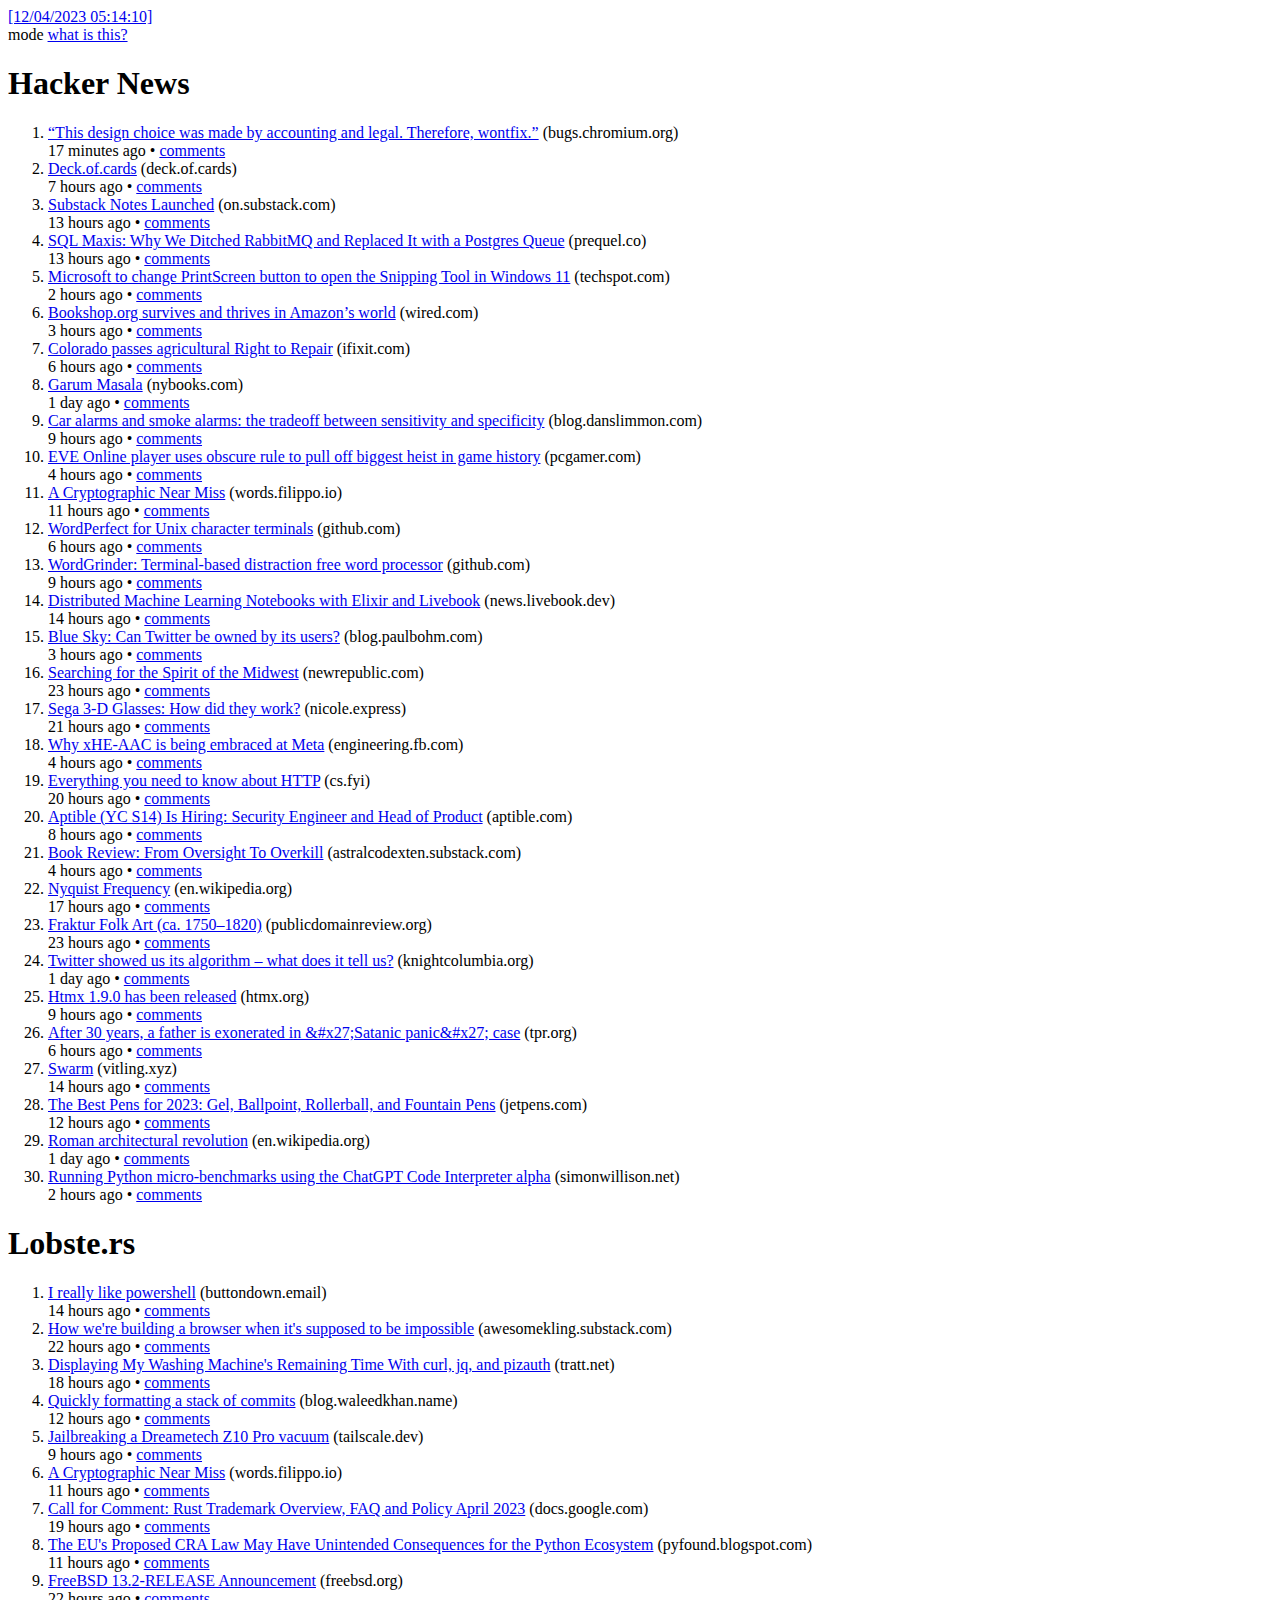
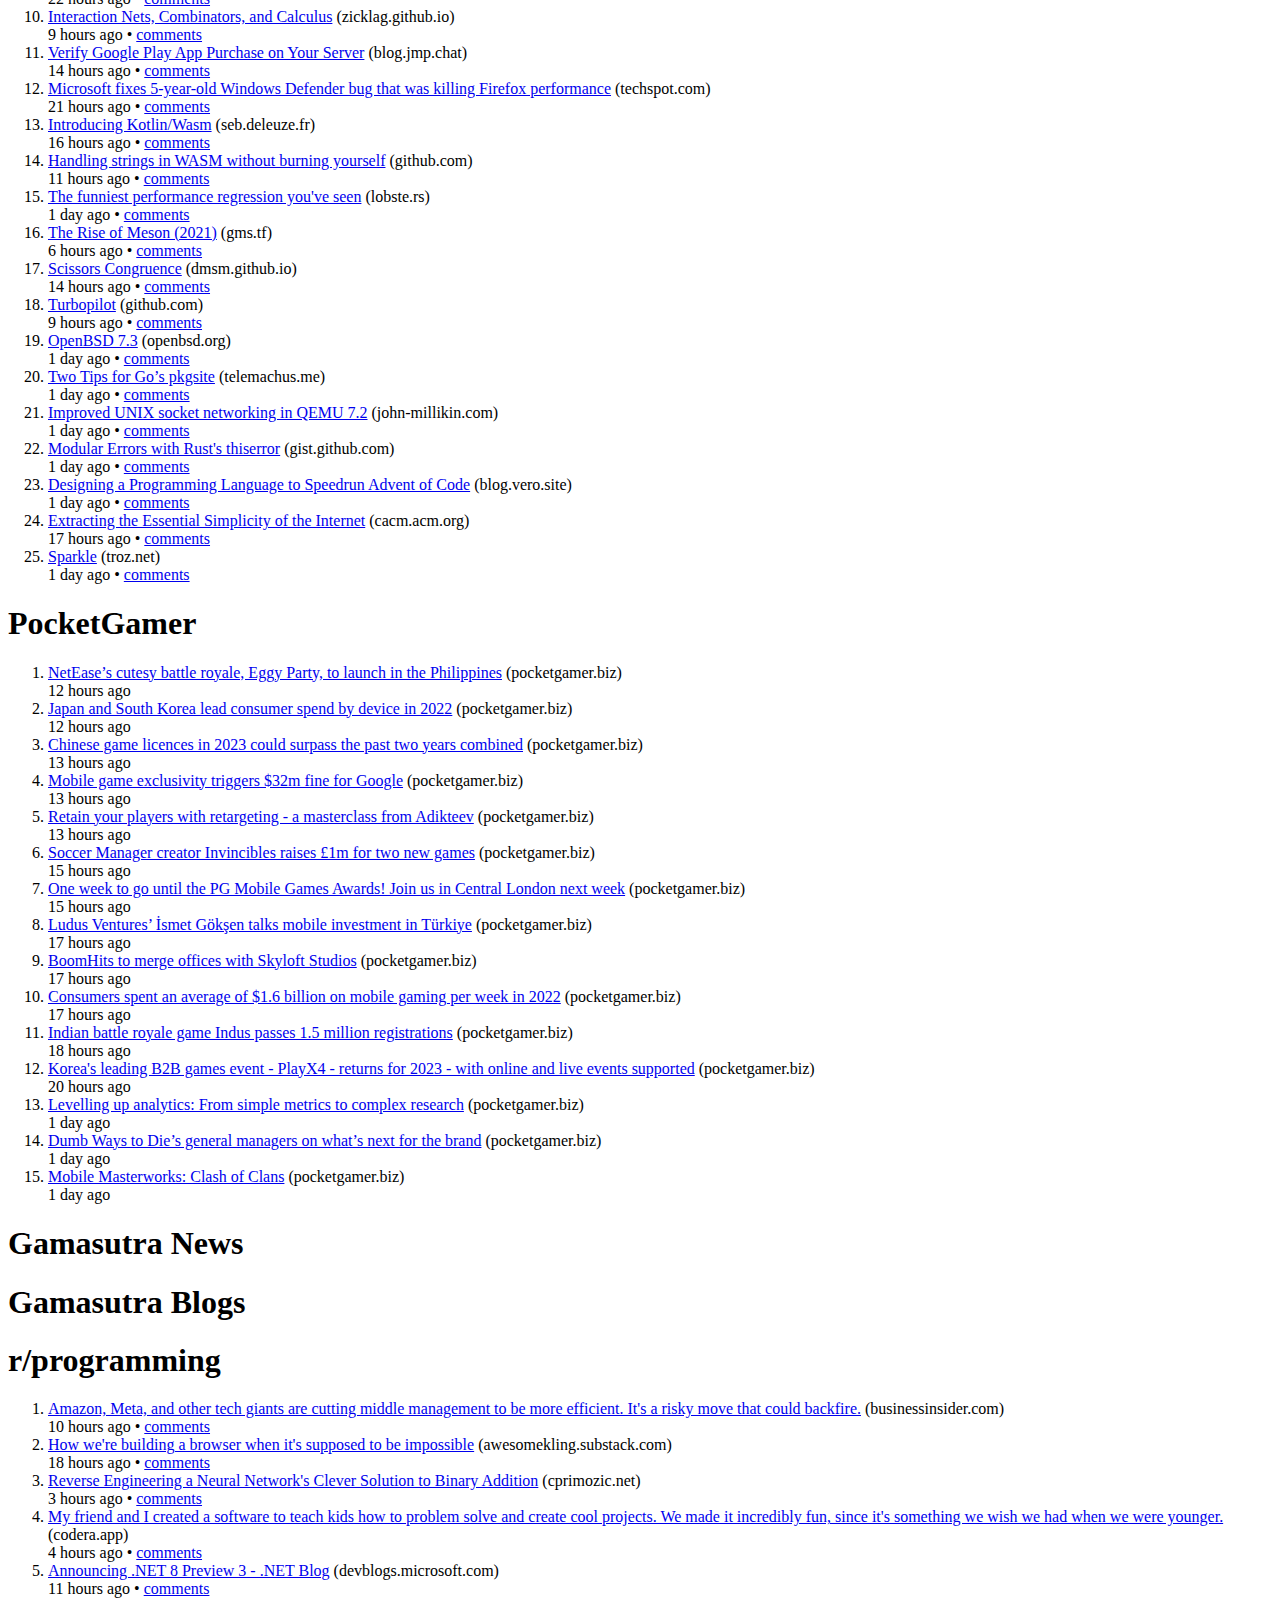
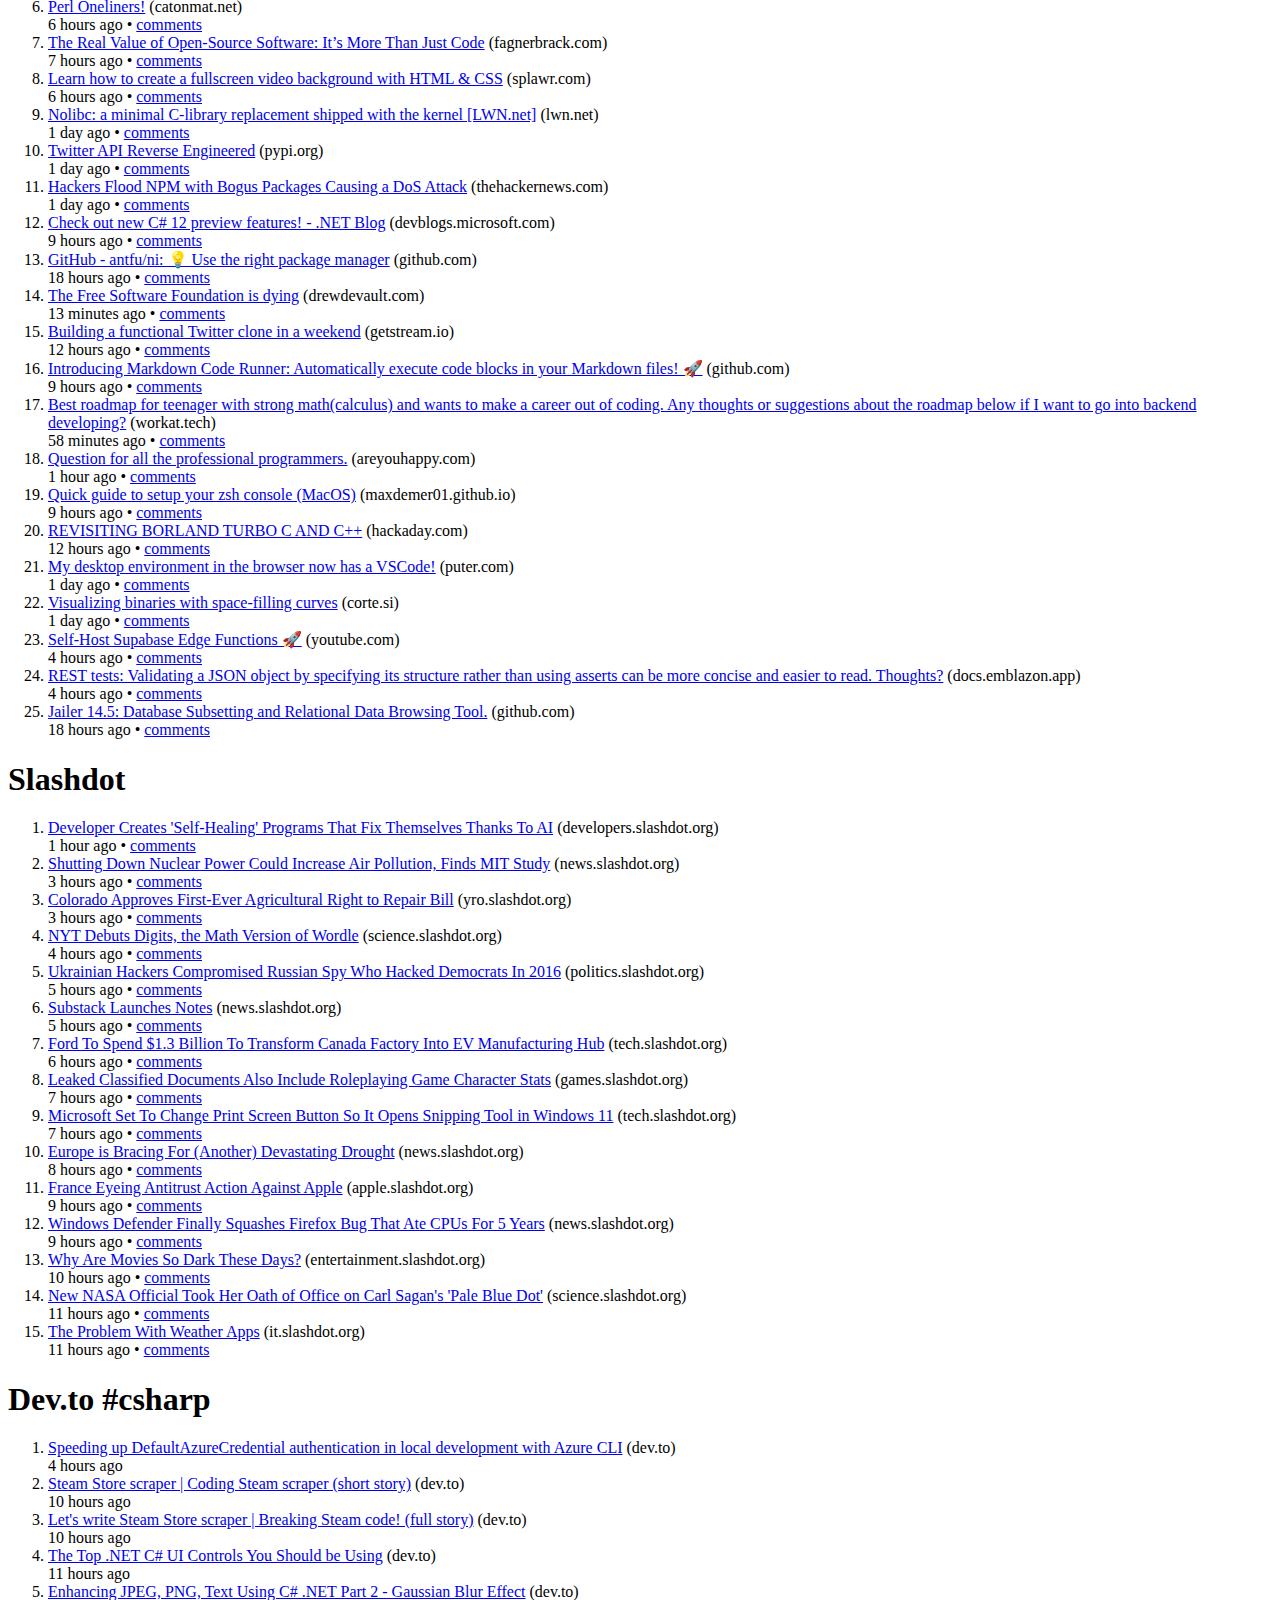
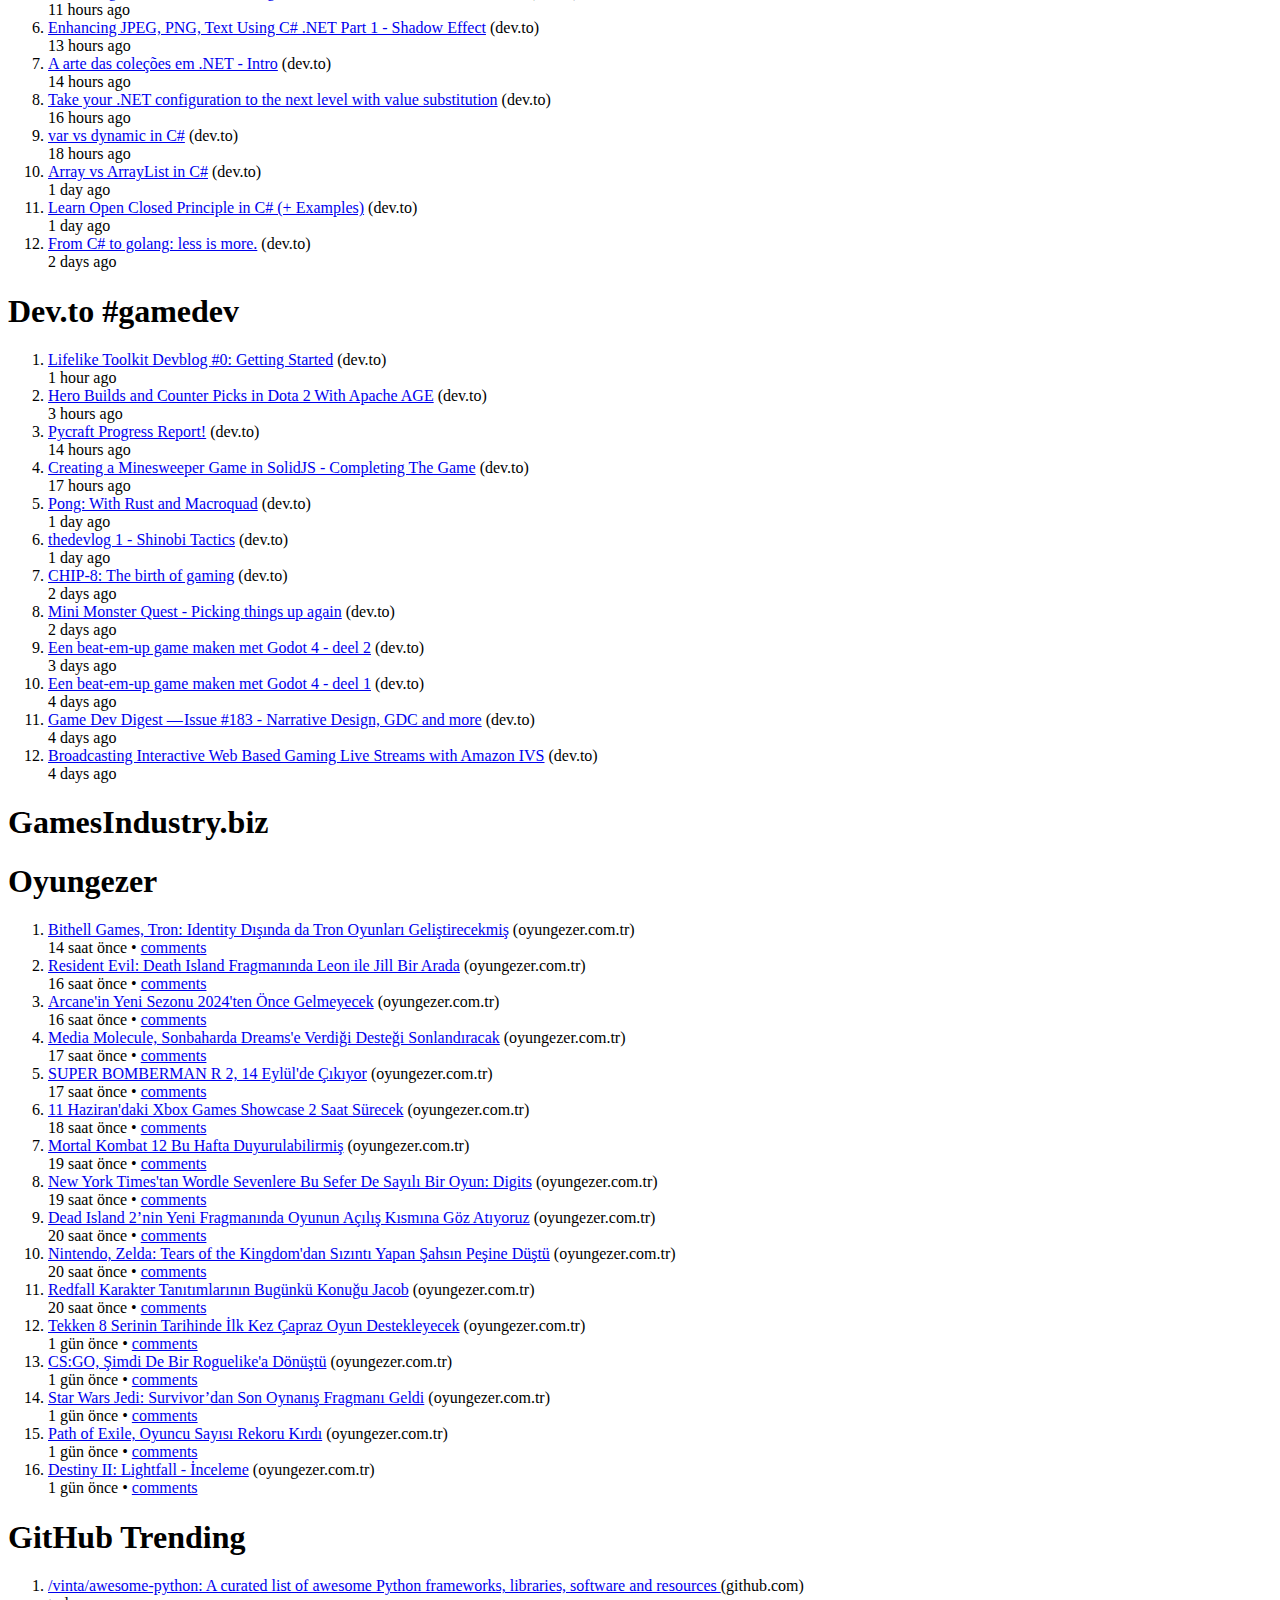
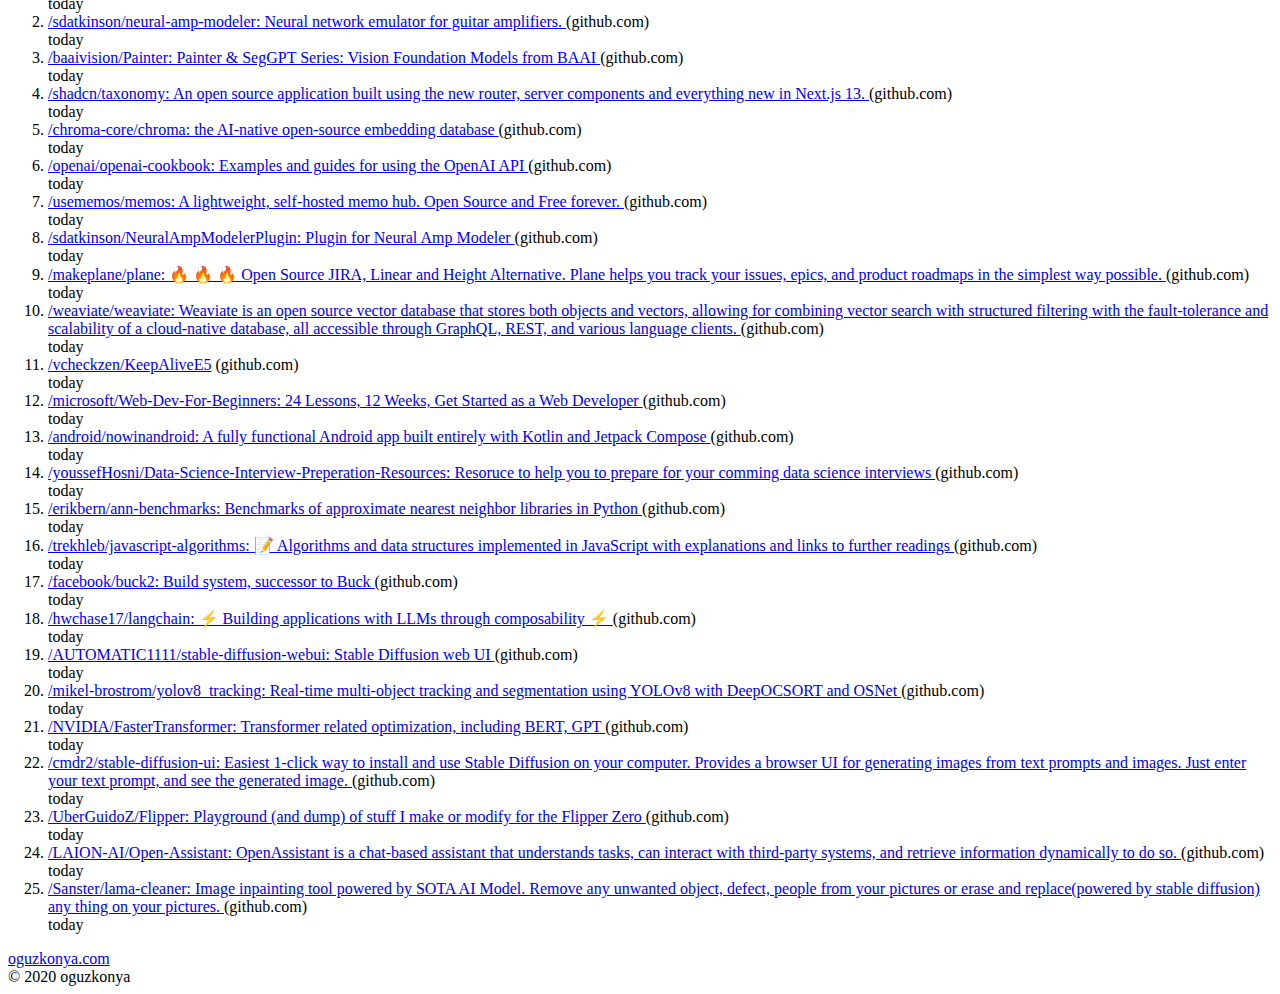
==== commit c9597067: "Aggregate news" ====
--- a/index.html
+++ b/index.html
@@ -12,7 +12,7 @@
     <header class="site-header">
         <div class="wrapper-header">
             <div class="header-left">
-                <a class="site-title" href="/">[11/04/2023 05:13:54]</a>
+                <a class="site-title" href="/">[12/04/2023 05:14:10]</a>
             </div>
             <div class="header-right">
                 <a id="theme-toggle" onclick="modeSwitcher()" class="page-link">mode</a>
@@ -29,183 +29,183 @@
 </header>
 <ol>
 <li class="post-info">
-    <a class="post-link" href="https://lwn.net/Articles/920158/" rel="nofollow" target="_blank">Nolibc: A minimal C-library replacement shipped with the kernel</a> <span class="post-meta">(lwn.net)</span>
-    <br>
-    <span class="post-meta">1 hour ago • <a href="https://news.ycombinator.com/item?id=35520361">comments</a></span>
-    <br>
-</li>
-<li class="post-info">
-    <a class="post-link" href="http://muratbuffalo.blogspot.com/2023/04/the-end-of-myth-distributed.html" rel="nofollow" target="_blank">The end of a myth: Distributed transactions can scale</a> <span class="post-meta">(muratbuffalo.blogspot.com)</span>
-    <br>
-    <span class="post-meta">2 hours ago • <a href="https://news.ycombinator.com/item?id=35520044">comments</a></span>
-    <br>
-</li>
-<li class="post-info">
-    <a class="post-link" href="https://www.artisana.ai/articles/generative-agents-stanfords-groundbreaking-ai-study-simulates-authentic" rel="nofollow" target="_blank">Stanford&amp;#x27;s Groundbreaking AI Study Simulates Authentic Human Behavior</a> <span class="post-meta">(artisana.ai)</span>
-    <br>
-    <span class="post-meta">2 hours ago • <a href="https://news.ycombinator.com/item?id=35520236">comments</a></span>
-    <br>
-</li>
-<li class="post-info">
-    <a class="post-link" href="https://arxiv.org/abs/2304.03442" rel="nofollow" target="_blank">Generative Agents: Interactive Simulacra of Human Behavior</a> <span class="post-meta">(arxiv.org)</span>
-    <br>
-    <span class="post-meta">7 hours ago • <a href="https://news.ycombinator.com/item?id=35517649">comments</a></span>
-    <br>
-</li>
-<li class="post-info">
-    <a class="post-link" href="https://thanks.dev/home" rel="nofollow" target="_blank">Sponsor the open source projects you depend on</a> <span class="post-meta">(thanks.dev)</span>
-    <br>
-    <span class="post-meta">3 hours ago • <a href="https://news.ycombinator.com/item?id=35519706">comments</a></span>
-    <br>
-</li>
-<li class="post-info">
-    <a class="post-link" href="https://www.canarymedia.com/articles/recycling-renewables/the-biggest-ev-battery-recycling-plant-in-the-us-is-open-for-business" rel="nofollow" target="_blank">The biggest EV battery recycling plant in the US is open for business</a> <span class="post-meta">(canarymedia.com)</span>
-    <br>
-    <span class="post-meta">13 hours ago • <a href="https://news.ycombinator.com/item?id=35513612">comments</a></span>
-    <br>
-</li>
-<li class="post-info">
-    <a class="post-link" href="https://grep.help/" rel="nofollow" target="_blank">A search engine for your personal network of high-quality websites</a> <span class="post-meta">(grep.help)</span>
-    <br>
-    <span class="post-meta">18 hours ago • <a href="https://news.ycombinator.com/item?id=35510949">comments</a></span>
-    <br>
-</li>
-<li class="post-info">
-    <a class="post-link" href="https://www.engadget.com/ftc-fines-supplement-maker-600000-for-review-hijacking-amazon-listings-210142185.html" rel="nofollow" target="_blank">FTC fines supplement maker $600k for &amp;#x27;review hijacking&amp;#x27; Amazon listings</a> <span class="post-meta">(engadget.com)</span>
-    <br>
-    <span class="post-meta">1 hour ago • <a href="https://news.ycombinator.com/item?id=35520338">comments</a></span>
-    <br>
-</li>
-<li class="post-info">
-    <a class="post-link" href="https://www.querifylabs.com/blog/relational-operators-in-apache-calcite" rel="nofollow" target="_blank">Relational Operators in Apache Calcite</a> <span class="post-meta">(querifylabs.com)</span>
-    <br>
-    <span class="post-meta">2 hours ago • <a href="https://news.ycombinator.com/item?id=35520059">comments</a></span>
-    <br>
-</li>
-<li class="post-info">
-    <a class="post-link" href="https://szopa.medium.com/teaching-chatgpt-to-speak-my-sons-invented-language-9d109c0a0f05" rel="nofollow" target="_blank">Teaching ChatGPT to speak my son’s invented language</a> <span class="post-meta">(szopa.medium.com)</span>
-    <br>
-    <span class="post-meta">11 hours ago • <a href="https://news.ycombinator.com/item?id=35515208">comments</a></span>
-    <br>
-</li>
-<li class="post-info">
-    <a class="post-link" href="https://davidmuller.github.io/posts/2023/04/10/how-i-fixed-a-parasitic-drain-in-408-days.html" rel="nofollow" target="_blank">I fixed a parasitic drain on my car in 408 days</a> <span class="post-meta">(davidmuller.github.io)</span>
-    <br>
-    <span class="post-meta">13 hours ago • <a href="https://news.ycombinator.com/item?id=35513636">comments</a></span>
-    <br>
-</li>
-<li class="post-info">
-    <a class="post-link" href="https://thestrategybridge.org/the-bridge/2019/9/24/notes-from-a-sun-tzu-skeptic" rel="nofollow" target="_blank">Notes from a Sun Tzu Skeptic (2019)</a> <span class="post-meta">(thestrategybridge.org)</span>
-    <br>
-    <span class="post-meta">17 hours ago • <a href="https://news.ycombinator.com/item?id=35511147">comments</a></span>
-    <br>
-</li>
-<li class="post-info">
-    <a class="post-link" href="https://supabase.com/blog/supabase-logs-self-hosted" rel="nofollow" target="_blank">Supabase Logs: open-source logging server</a> <span class="post-meta">(supabase.com)</span>
-    <br>
-    <span class="post-meta">5 hours ago • <a href="https://news.ycombinator.com/item?id=35518786">comments</a></span>
-    <br>
-</li>
-<li class="post-info">
-    <a class="post-link" href="https://newsletter.abinoda.com/p/changing-requirements" rel="nofollow" target="_blank">The emotional roller coaster of changing requirements</a> <span class="post-meta">(newsletter.abinoda.com)</span>
-    <br>
-    <span class="post-meta">20 hours ago • <a href="https://news.ycombinator.com/item?id=35510349">comments</a></span>
-    <br>
-</li>
-<li class="post-info">
-    <a class="post-link" href="https://www.nytimes.com/2023/04/10/arts/al-jaffee-dead.html" rel="nofollow" target="_blank">Al Jaffee, king of the Mad Magazine fold-in, has died</a> <span class="post-meta">(nytimes.com)</span>
-    <br>
-    <span class="post-meta">7 hours ago • <a href="https://news.ycombinator.com/item?id=35517629">comments</a></span>
-    <br>
-</li>
-<li class="post-info">
-    <a class="post-link" href="https://www.bengreenberg.dev/posts/2023-04-09-github-profile-dynamic-content/" rel="nofollow" target="_blank">Use GitHub Actions to Make Your GitHub Profile Dynamic</a> <span class="post-meta">(bengreenberg.dev)</span>
-    <br>
-    <span class="post-meta">11 hours ago • <a href="https://news.ycombinator.com/item?id=35514799">comments</a></span>
-    <br>
-</li>
-<li class="post-info">
-    <a class="post-link" href="https://en.wikipedia.org/wiki/Hit_Man:_A_Technical_Manual_for_Independent_Contractors" rel="nofollow" target="_blank">Hit Man: A technical manual for independent contractors</a> <span class="post-meta">(en.wikipedia.org)</span>
-    <br>
-    <span class="post-meta">14 hours ago • <a href="https://news.ycombinator.com/item?id=35512723">comments</a></span>
-    <br>
-</li>
-<li class="post-info">
-    <a class="post-link" href="https://blog.brakmic.com/keycloak-with-postgresql-on-kubernetes/" rel="nofollow" target="_blank">Keycloak with PostgreSQL on Kubernetes</a> <span class="post-meta">(blog.brakmic.com)</span>
-    <br>
-    <span class="post-meta">10 hours ago • <a href="https://news.ycombinator.com/item?id=35515873">comments</a></span>
-    <br>
-</li>
-<li class="post-info">
-    <a class="post-link" href="https://arxiv.org/abs/2210.07558" rel="nofollow" target="_blank">DyLoRA: Parameter Efficient Tuning of Pre-Trained Models</a> <span class="post-meta">(arxiv.org)</span>
-    <br>
-    <span class="post-meta">12 hours ago • <a href="https://news.ycombinator.com/item?id=35514228">comments</a></span>
-    <br>
-</li>
-<li class="post-info">
-    <a class="post-link" href="https://bigthink.com/hard-science/black-holes-prove-the-universe-keeps-exploding-claims-physicist/" rel="nofollow" target="_blank">Roger Penrose claims our Universe has been through multiple Big Bangs</a> <span class="post-meta">(bigthink.com)</span>
-    <br>
-    <span class="post-meta">14 hours ago • <a href="https://news.ycombinator.com/item?id=35512697">comments</a></span>
-    <br>
-</li>
-<li class="post-info">
-    <a class="post-link" href="https://www.ycombinator.com/companies/aviator/jobs" rel="nofollow" target="_blank">Aviator (YC S21) is hiring senior engineers interested in dev productivity</a> <span class="post-meta">(ycombinator.com)</span>
-    <br>
-    <span class="post-meta">8 hours ago • <a href="https://news.ycombinator.com/item?id=35517364">comments</a></span>
-    <br>
-</li>
-<li class="post-info">
-    <a class="post-link" href="https://www.beautifulpublicdata.com/1000-photos-of-dolphin-fins/" rel="nofollow" target="_blank">1k Photos of Dolphin Fins</a> <span class="post-meta">(beautifulpublicdata.com)</span>
-    <br>
-    <span class="post-meta">14 hours ago • <a href="https://news.ycombinator.com/item?id=35512814">comments</a></span>
-    <br>
-</li>
-<li class="post-info">
-    <a class="post-link" href="https://phys.org/news/2023-04-previously-unknown-isotope-uranium.html" rel="nofollow" target="_blank">Previously unknown isotope of uranium discovered</a> <span class="post-meta">(phys.org)</span>
-    <br>
-    <span class="post-meta">13 hours ago • <a href="https://news.ycombinator.com/item?id=35513643">comments</a></span>
-    <br>
-</li>
-<li class="post-info">
-    <a class="post-link" href="https://rosenzweig.io/blog/passing-reins-panfrost.html" rel="nofollow" target="_blank">Passing the Reins on Panfrost</a> <span class="post-meta">(rosenzweig.io)</span>
-    <br>
-    <span class="post-meta">11 hours ago • <a href="https://news.ycombinator.com/item?id=35515230">comments</a></span>
-    <br>
-</li>
-<li class="post-info">
-    <a class="post-link" href="https://en.wikipedia.org/wiki/Three_Sisters_(agriculture)" rel="nofollow" target="_blank">Three Sisters (Agriculture)</a> <span class="post-meta">(en.wikipedia.org)</span>
-    <br>
-    <span class="post-meta">1 hour ago • <a href="https://news.ycombinator.com/item?id=35520496">comments</a></span>
-    <br>
-</li>
-<li class="post-info">
-    <a class="post-link" href="https://www.salon.com/2023/03/01/first-life-on-earth-amino-acid-study/" rel="nofollow" target="_blank">New study sheds light on how amino acids “evolved”</a> <span class="post-meta">(salon.com)</span>
-    <br>
-    <span class="post-meta">13 hours ago • <a href="https://news.ycombinator.com/item?id=35513511">comments</a></span>
-    <br>
-</li>
-<li class="post-info">
-    <a class="post-link" href="https://floor796.com/#t4r0,512,512" rel="nofollow" target="_blank">Ever-expanding animation of the life of the 796th floor of a space station</a> <span class="post-meta">(floor796.com)</span>
-    <br>
-    <span class="post-meta">21 hours ago • <a href="https://news.ycombinator.com/item?id=35510067">comments</a></span>
-    <br>
-</li>
-<li class="post-info">
-    <a class="post-link" href="https://www.youtube.com/watch?v=CFyd-kC6IUw" rel="nofollow" target="_blank">Rare corn can self-fertilise [video]</a> <span class="post-meta">(youtube.com)</span>
-    <br>
-    <span class="post-meta">16 hours ago • <a href="https://news.ycombinator.com/item?id=35511621">comments</a></span>
-    <br>
-</li>
-<li class="post-info">
-    <a class="post-link" href="https://borretti.me/article/effective-spaced-repetition" rel="nofollow" target="_blank">Effective Spaced Repetition</a> <span class="post-meta">(borretti.me)</span>
-    <br>
-    <span class="post-meta">17 hours ago • <a href="https://news.ycombinator.com/item?id=35511357">comments</a></span>
-    <br>
-</li>
-<li class="post-info">
-    <a class="post-link" href="http://dmitry.gr/?r=05.Projects&proj=27.%20rePalm" rel="nofollow" target="_blank">RePalm</a> <span class="post-meta">(dmitry.gr)</span>
-    <br>
-    <span class="post-meta">17 hours ago • <a href="https://news.ycombinator.com/item?id=35511106">comments</a></span>
+    <a class="post-link" href="https://bugs.chromium.org/p/chromium/issues/detail?id=347016#c52" rel="nofollow" target="_blank">“This design choice was made by accounting and legal. Therefore, wontfix.”</a> <span class="post-meta">(bugs.chromium.org)</span>
+    <br>
+    <span class="post-meta">17 minutes ago • <a href="https://news.ycombinator.com/item?id=35535185">comments</a></span>
+    <br>
+</li>
+<li class="post-info">
+    <a class="post-link" href="https://deck.of.cards/old/" rel="nofollow" target="_blank">Deck.of.cards</a> <span class="post-meta">(deck.of.cards)</span>
+    <br>
+    <span class="post-meta">7 hours ago • <a href="https://news.ycombinator.com/item?id=35531989">comments</a></span>
+    <br>
+</li>
+<li class="post-info">
+    <a class="post-link" href="https://on.substack.com/p/notes" rel="nofollow" target="_blank">Substack Notes Launched</a> <span class="post-meta">(on.substack.com)</span>
+    <br>
+    <span class="post-meta">13 hours ago • <a href="https://news.ycombinator.com/item?id=35526768">comments</a></span>
+    <br>
+</li>
+<li class="post-info">
+    <a class="post-link" href="https://www.prequel.co/blog/sql-maxis-why-we-ditched-rabbitmq-and-replaced-it-with-a-postgres-queue" rel="nofollow" target="_blank">SQL Maxis: Why We Ditched RabbitMQ and Replaced It with a Postgres Queue</a> <span class="post-meta">(prequel.co)</span>
+    <br>
+    <span class="post-meta">13 hours ago • <a href="https://news.ycombinator.com/item?id=35526846">comments</a></span>
+    <br>
+</li>
+<li class="post-info">
+    <a class="post-link" href="https://www.techspot.com/news/98269-microsoft-set-change-print-screen-button-opens-snipping.html" rel="nofollow" target="_blank">Microsoft to change PrintScreen button to open the Snipping Tool in Windows 11</a> <span class="post-meta">(techspot.com)</span>
+    <br>
+    <span class="post-meta">2 hours ago • <a href="https://news.ycombinator.com/item?id=35534409">comments</a></span>
+    <br>
+</li>
+<li class="post-info">
+    <a class="post-link" href="https://www.wired.com/story/books-bookshop-org-thrives-amazon-world/" rel="nofollow" target="_blank">Bookshop.org survives and thrives in Amazon’s world</a> <span class="post-meta">(wired.com)</span>
+    <br>
+    <span class="post-meta">3 hours ago • <a href="https://news.ycombinator.com/item?id=35534069">comments</a></span>
+    <br>
+</li>
+<li class="post-info">
+    <a class="post-link" href="https://www.ifixit.com/News/73291/colorado-approves-first-ever-agricultural-right-to-repair-bill" rel="nofollow" target="_blank">Colorado passes agricultural Right to Repair</a> <span class="post-meta">(ifixit.com)</span>
+    <br>
+    <span class="post-meta">6 hours ago • <a href="https://news.ycombinator.com/item?id=35532479">comments</a></span>
+    <br>
+</li>
+<li class="post-info">
+    <a class="post-link" href="https://www.nybooks.com/articles/2023/04/20/garum-masala-indian-ocean-trade-in-antiquity-cobb/" rel="nofollow" target="_blank">Garum Masala</a> <span class="post-meta">(nybooks.com)</span>
+    <br>
+    <span class="post-meta">1 day ago • <a href="https://news.ycombinator.com/item?id=35516231">comments</a></span>
+    <br>
+</li>
+<li class="post-info">
+    <a class="post-link" href="https://blog.danslimmon.com/2012/11/02/car-alarms-and-smoke-alarms-the-tradeoff-between-sensitivity-and-specificity/" rel="nofollow" target="_blank">Car alarms and smoke alarms: the tradeoff between sensitivity and specificity</a> <span class="post-meta">(blog.danslimmon.com)</span>
+    <br>
+    <span class="post-meta">9 hours ago • <a href="https://news.ycombinator.com/item?id=35530318">comments</a></span>
+    <br>
+</li>
+<li class="post-info">
+    <a class="post-link" href="https://www.pcgamer.com/eve-online-player-uses-obscure-rule-to-pull-off-the-biggest-heist-in-the-games-history/" rel="nofollow" target="_blank">EVE Online player uses obscure rule to pull off biggest heist in game history</a> <span class="post-meta">(pcgamer.com)</span>
+    <br>
+    <span class="post-meta">4 hours ago • <a href="https://news.ycombinator.com/item?id=35533711">comments</a></span>
+    <br>
+</li>
+<li class="post-info">
+    <a class="post-link" href="https://words.filippo.io/dispatches/near-miss/" rel="nofollow" target="_blank">A Cryptographic Near Miss</a> <span class="post-meta">(words.filippo.io)</span>
+    <br>
+    <span class="post-meta">11 hours ago • <a href="https://news.ycombinator.com/item?id=35528898">comments</a></span>
+    <br>
+</li>
+<li class="post-info">
+    <a class="post-link" href="https://github.com/taviso/wpunix" rel="nofollow" target="_blank">WordPerfect for Unix character terminals</a> <span class="post-meta">(github.com)</span>
+    <br>
+    <span class="post-meta">6 hours ago • <a href="https://news.ycombinator.com/item?id=35532919">comments</a></span>
+    <br>
+</li>
+<li class="post-info">
+    <a class="post-link" href="https://github.com/davidgiven/wordgrinder" rel="nofollow" target="_blank">WordGrinder: Terminal-based distraction free word processor</a> <span class="post-meta">(github.com)</span>
+    <br>
+    <span class="post-meta">9 hours ago • <a href="https://news.ycombinator.com/item?id=35530372">comments</a></span>
+    <br>
+</li>
+<li class="post-info">
+    <a class="post-link" href="https://news.livebook.dev/distributed2-machine-learning-notebooks-with-elixir-and-livebook---launch-week-1---day-2-1aIlaw" rel="nofollow" target="_blank">Distributed Machine Learning Notebooks with Elixir and Livebook</a> <span class="post-meta">(news.livebook.dev)</span>
+    <br>
+    <span class="post-meta">14 hours ago • <a href="https://news.ycombinator.com/item?id=35525661">comments</a></span>
+    <br>
+</li>
+<li class="post-info">
+    <a class="post-link" href="https://blog.paulbohm.com/p/blue-sky-farcaster-substack-notes" rel="nofollow" target="_blank">Blue Sky: Can Twitter be owned by its users?</a> <span class="post-meta">(blog.paulbohm.com)</span>
+    <br>
+    <span class="post-meta">3 hours ago • <a href="https://news.ycombinator.com/item?id=35534235">comments</a></span>
+    <br>
+</li>
+<li class="post-info">
+    <a class="post-link" href="https://newrepublic.com/article/170700/searching-spirit-midwest-lauck-good-country-review" rel="nofollow" target="_blank">Searching for the Spirit of the Midwest</a> <span class="post-meta">(newrepublic.com)</span>
+    <br>
+    <span class="post-meta">23 hours ago • <a href="https://news.ycombinator.com/item?id=35521235">comments</a></span>
+    <br>
+</li>
+<li class="post-info">
+    <a class="post-link" href="https://nicole.express/2023/the-third-dimension-and-the-eight-bits.html" rel="nofollow" target="_blank">Sega 3-D Glasses: How did they work?</a> <span class="post-meta">(nicole.express)</span>
+    <br>
+    <span class="post-meta">21 hours ago • <a href="https://news.ycombinator.com/item?id=35521925">comments</a></span>
+    <br>
+</li>
+<li class="post-info">
+    <a class="post-link" href="https://engineering.fb.com/2023/04/11/video-engineering/high-quality-audio-xhe-aac-codec-meta/" rel="nofollow" target="_blank">Why xHE-AAC is being embraced at Meta</a> <span class="post-meta">(engineering.fb.com)</span>
+    <br>
+    <span class="post-meta">4 hours ago • <a href="https://news.ycombinator.com/item?id=35533841">comments</a></span>
+    <br>
+</li>
+<li class="post-info">
+    <a class="post-link" href="https://cs.fyi/guide/http-in-depth" rel="nofollow" target="_blank">Everything you need to know about HTTP</a> <span class="post-meta">(cs.fyi)</span>
+    <br>
+    <span class="post-meta">20 hours ago • <a href="https://news.ycombinator.com/item?id=35522447">comments</a></span>
+    <br>
+</li>
+<li class="post-info">
+    <a class="post-link" href="https://www.aptible.com/culture-hub/careers" rel="nofollow" target="_blank">Aptible (YC S14) Is Hiring: Security Engineer and Head of Product</a> <span class="post-meta">(aptible.com)</span>
+    <br>
+    <span class="post-meta">8 hours ago • <a href="https://news.ycombinator.com/item?id=35531494">comments</a></span>
+    <br>
+</li>
+<li class="post-info">
+    <a class="post-link" href="https://astralcodexten.substack.com/p/book-review-from-oversight-to-overkill" rel="nofollow" target="_blank">Book Review: From Oversight To Overkill</a> <span class="post-meta">(astralcodexten.substack.com)</span>
+    <br>
+    <span class="post-meta">4 hours ago • <a href="https://news.ycombinator.com/item?id=35533564">comments</a></span>
+    <br>
+</li>
+<li class="post-info">
+    <a class="post-link" href="https://en.wikipedia.org/wiki/Nyquist_frequency" rel="nofollow" target="_blank">Nyquist Frequency</a> <span class="post-meta">(en.wikipedia.org)</span>
+    <br>
+    <span class="post-meta">17 hours ago • <a href="https://news.ycombinator.com/item?id=35523969">comments</a></span>
+    <br>
+</li>
+<li class="post-info">
+    <a class="post-link" href="https://publicdomainreview.org/collection/fraktur-folk-art" rel="nofollow" target="_blank">Fraktur Folk Art (ca. 1750–1820)</a> <span class="post-meta">(publicdomainreview.org)</span>
+    <br>
+    <span class="post-meta">23 hours ago • <a href="https://news.ycombinator.com/item?id=35521211">comments</a></span>
+    <br>
+</li>
+<li class="post-info">
+    <a class="post-link" href="https://knightcolumbia.org/blog/twitter-showed-us-its-algorithm-what-does-it-tell-us" rel="nofollow" target="_blank">Twitter showed us its algorithm – what does it tell us?</a> <span class="post-meta">(knightcolumbia.org)</span>
+    <br>
+    <span class="post-meta">1 day ago • <a href="https://news.ycombinator.com/item?id=35519224">comments</a></span>
+    <br>
+</li>
+<li class="post-info">
+    <a class="post-link" href="https://htmx.org/posts/2023-04-11-htmx-1-9-0-is-released/" rel="nofollow" target="_blank">Htmx 1.9.0 has been released</a> <span class="post-meta">(htmx.org)</span>
+    <br>
+    <span class="post-meta">9 hours ago • <a href="https://news.ycombinator.com/item?id=35530289">comments</a></span>
+    <br>
+</li>
+<li class="post-info">
+    <a class="post-link" href="https://www.tpr.org/criminal-justice/2023-04-11/after-30-years-a-father-is-exonerated-in-satanic-panic-case" rel="nofollow" target="_blank">After 30 years, a father is exonerated in &amp;#x27;Satanic panic&amp;#x27; case</a> <span class="post-meta">(tpr.org)</span>
+    <br>
+    <span class="post-meta">6 hours ago • <a href="https://news.ycombinator.com/item?id=35532955">comments</a></span>
+    <br>
+</li>
+<li class="post-info">
+    <a class="post-link" href="https://www.vitling.xyz/toys/swarm/" rel="nofollow" target="_blank">Swarm</a> <span class="post-meta">(vitling.xyz)</span>
+    <br>
+    <span class="post-meta">14 hours ago • <a href="https://news.ycombinator.com/item?id=35525683">comments</a></span>
+    <br>
+</li>
+<li class="post-info">
+    <a class="post-link" href="https://www.jetpens.com/blog/The-42-Best-Pens-for-2023-Gel-Ballpoint-Rollerball-and-Fountain-Pens/pt/974" rel="nofollow" target="_blank">The Best Pens for 2023: Gel, Ballpoint, Rollerball, and Fountain Pens</a> <span class="post-meta">(jetpens.com)</span>
+    <br>
+    <span class="post-meta">12 hours ago • <a href="https://news.ycombinator.com/item?id=35527873">comments</a></span>
+    <br>
+</li>
+<li class="post-info">
+    <a class="post-link" href="https://en.wikipedia.org/wiki/Roman_architectural_revolution" rel="nofollow" target="_blank">Roman architectural revolution</a> <span class="post-meta">(en.wikipedia.org)</span>
+    <br>
+    <span class="post-meta">1 day ago • <a href="https://news.ycombinator.com/item?id=35520857">comments</a></span>
+    <br>
+</li>
+<li class="post-info">
+    <a class="post-link" href="https://simonwillison.net/2023/Apr/12/code-interpreter/" rel="nofollow" target="_blank">Running Python micro-benchmarks using the ChatGPT Code Interpreter alpha</a> <span class="post-meta">(simonwillison.net)</span>
+    <br>
+    <span class="post-meta">2 hours ago • <a href="https://news.ycombinator.com/item?id=35534290">comments</a></span>
     <br>
 </li>
 
@@ -214,153 +214,153 @@
 </header>
 <ol>
 <li class="post-info">
+    <a class="post-link" href="https://buttondown.email/hillelwayne/archive/i-really-like-powershell/" rel="nofollow" target="_blank">I really like powershell</a> <span class="post-meta">(buttondown.email)</span>
+    <br>
+    <span class="post-meta">14 hours ago • <a href="https://lobste.rs/s/enivff/i_really_like_powershell">comments</a></span>
+    <br>
+</li>
+<li class="post-info">
+    <a class="post-link" href="https://awesomekling.substack.com/p/how-were-building-a-browser-when" rel="nofollow" target="_blank">How we&#x27;re building a browser when it&#x27;s supposed to be impossible</a> <span class="post-meta">(awesomekling.substack.com)</span>
+    <br>
+    <span class="post-meta">22 hours ago • <a href="https://lobste.rs/s/o7czjc/how_we_re_building_browser_when_it_s">comments</a></span>
+    <br>
+</li>
+<li class="post-info">
+    <a class="post-link" href="https://tratt.net/laurie/blog/2023/displaying_my_washing_machines_remaining_time_with_curl_jq_pizauth.html" rel="nofollow" target="_blank">Displaying My Washing Machine&#x27;s Remaining Time With curl, jq, and pizauth</a> <span class="post-meta">(tratt.net)</span>
+    <br>
+    <span class="post-meta">18 hours ago • <a href="https://lobste.rs/s/uyma6v/displaying_my_washing_machine_s">comments</a></span>
+    <br>
+</li>
+<li class="post-info">
+    <a class="post-link" href="https://blog.waleedkhan.name/formatting-a-commit-stack/" rel="nofollow" target="_blank">Quickly formatting a stack of commits</a> <span class="post-meta">(blog.waleedkhan.name)</span>
+    <br>
+    <span class="post-meta">12 hours ago • <a href="https://lobste.rs/s/rpdt88/quickly_formatting_stack_commits">comments</a></span>
+    <br>
+</li>
+<li class="post-info">
+    <a class="post-link" href="https://tailscale.dev/blog/tailscale-sucks" rel="nofollow" target="_blank">Jailbreaking a Dreametech Z10 Pro vacuum</a> <span class="post-meta">(tailscale.dev)</span>
+    <br>
+    <span class="post-meta">9 hours ago • <a href="https://lobste.rs/s/lo3ise/jailbreaking_dreametech_z10_pro_vacuum">comments</a></span>
+    <br>
+</li>
+<li class="post-info">
+    <a class="post-link" href="https://words.filippo.io/dispatches/near-miss/" rel="nofollow" target="_blank">A Cryptographic Near Miss</a> <span class="post-meta">(words.filippo.io)</span>
+    <br>
+    <span class="post-meta">11 hours ago • <a href="https://lobste.rs/s/otrrtd/cryptographic_near_miss">comments</a></span>
+    <br>
+</li>
+<li class="post-info">
+    <a class="post-link" href="https://docs.google.com/document/d/1ErZlwz9bbSI43dNo-rgQdkovm2h5ycuW220mWSOAuok/mobilebasic" rel="nofollow" target="_blank">Call for Comment: Rust Trademark Overview, FAQ and Policy April 2023</a> <span class="post-meta">(docs.google.com)</span>
+    <br>
+    <span class="post-meta">19 hours ago • <a href="https://lobste.rs/s/pqkzw0/call_for_comment_rust_trademark_overview">comments</a></span>
+    <br>
+</li>
+<li class="post-info">
+    <a class="post-link" href="https://pyfound.blogspot.com/2023/04/the-eus-proposed-cra-law-may-have.html" rel="nofollow" target="_blank">The EU&#x27;s Proposed CRA Law May Have Unintended Consequences for the Python Ecosystem</a> <span class="post-meta">(pyfound.blogspot.com)</span>
+    <br>
+    <span class="post-meta">11 hours ago • <a href="https://lobste.rs/s/vcvxok/eu_s_proposed_cra_law_may_have_unintended">comments</a></span>
+    <br>
+</li>
+<li class="post-info">
+    <a class="post-link" href="https://www.freebsd.org/releases/13.2R/announce/" rel="nofollow" target="_blank">FreeBSD 13.2-RELEASE Announcement</a> <span class="post-meta">(freebsd.org)</span>
+    <br>
+    <span class="post-meta">22 hours ago • <a href="https://lobste.rs/s/ingr5v/freebsd_13_2_release_announcement">comments</a></span>
+    <br>
+</li>
+<li class="post-info">
+    <a class="post-link" href="https://zicklag.github.io/blog/interaction-nets-combinators-calculus/" rel="nofollow" target="_blank">Interaction Nets, Combinators, and Calculus</a> <span class="post-meta">(zicklag.github.io)</span>
+    <br>
+    <span class="post-meta">9 hours ago • <a href="https://lobste.rs/s/t6oqhk/interaction_nets_combinators_calculus">comments</a></span>
+    <br>
+</li>
+<li class="post-info">
+    <a class="post-link" href="https://blog.jmp.chat/b/play-purchase-verification-2023" rel="nofollow" target="_blank">Verify Google Play App Purchase on Your Server</a> <span class="post-meta">(blog.jmp.chat)</span>
+    <br>
+    <span class="post-meta">14 hours ago • <a href="https://lobste.rs/s/znswbi/verify_google_play_app_purchase_on_your">comments</a></span>
+    <br>
+</li>
+<li class="post-info">
+    <a class="post-link" href="https://www.techspot.com/news/98255-five-year-old-windows-defender-bug-killing-firefox.html" rel="nofollow" target="_blank">Microsoft fixes 5-year-old Windows Defender bug that was killing Firefox performance</a> <span class="post-meta">(techspot.com)</span>
+    <br>
+    <span class="post-meta">21 hours ago • <a href="https://lobste.rs/s/3kg29z/microsoft_fixes_5_year_old_windows">comments</a></span>
+    <br>
+</li>
+<li class="post-info">
+    <a class="post-link" href="https://seb.deleuze.fr/introducing-kotlin-wasm/" rel="nofollow" target="_blank">Introducing Kotlin/Wasm</a> <span class="post-meta">(seb.deleuze.fr)</span>
+    <br>
+    <span class="post-meta">16 hours ago • <a href="https://lobste.rs/s/r7a59n/introducing_kotlin_wasm">comments</a></span>
+    <br>
+</li>
+<li class="post-info">
+    <a class="post-link" href="https://github.com/naver/lispe/wiki/6.18-Handling-strings-in-WASM-without-burning-yourself" rel="nofollow" target="_blank">Handling strings in WASM without burning yourself</a> <span class="post-meta">(github.com)</span>
+    <br>
+    <span class="post-meta">11 hours ago • <a href="https://lobste.rs/s/njhvxb/handling_strings_wasm_without_burning">comments</a></span>
+    <br>
+</li>
+<li class="post-info">
     <a class="post-link" href="https://lobste.rs/s/p7fo6i/funniest_performance_regression_you_ve" rel="nofollow" target="_blank">The funniest performance regression you&#x27;ve seen</a> <span class="post-meta">(lobste.rs)</span>
     <br>
-    <span class="post-meta">13 hours ago • <a href="https://lobste.rs/s/p7fo6i/funniest_performance_regression_you_ve">comments</a></span>
+    <span class="post-meta">1 day ago • <a href="https://lobste.rs/s/p7fo6i/funniest_performance_regression_you_ve">comments</a></span>
+    <br>
+</li>
+<li class="post-info">
+    <a class="post-link" href="https://gms.tf/the-rise-of-meson.html" rel="nofollow" target="_blank">The Rise of Meson (2021)</a> <span class="post-meta">(gms.tf)</span>
+    <br>
+    <span class="post-meta">6 hours ago • <a href="https://lobste.rs/s/tzryfn/rise_meson_2021">comments</a></span>
+    <br>
+</li>
+<li class="post-info">
+    <a class="post-link" href="http://dmsm.github.io/scissors-congruence/" rel="nofollow" target="_blank">Scissors Congruence</a> <span class="post-meta">(dmsm.github.io)</span>
+    <br>
+    <span class="post-meta">14 hours ago • <a href="https://lobste.rs/s/agag7o/scissors_congruence">comments</a></span>
+    <br>
+</li>
+<li class="post-info">
+    <a class="post-link" href="https://github.com/ravenscroftj/turbopilot" rel="nofollow" target="_blank">Turbopilot</a> <span class="post-meta">(github.com)</span>
+    <br>
+    <span class="post-meta">9 hours ago • <a href="https://lobste.rs/s/lgzqia/turbopilot">comments</a></span>
     <br>
 </li>
 <li class="post-info">
     <a class="post-link" href="https://www.openbsd.org/73.html" rel="nofollow" target="_blank">OpenBSD 7.3</a> <span class="post-meta">(openbsd.org)</span>
     <br>
-    <span class="post-meta">15 hours ago • <a href="https://lobste.rs/s/ppnu8j/openbsd_7_3">comments</a></span>
+    <span class="post-meta">1 day ago • <a href="https://lobste.rs/s/ppnu8j/openbsd_7_3">comments</a></span>
+    <br>
+</li>
+<li class="post-info">
+    <a class="post-link" href="https://telemachus.me/two-tips-for-pkgsite-go.dev" rel="nofollow" target="_blank">Two Tips for Go’s pkgsite</a> <span class="post-meta">(telemachus.me)</span>
+    <br>
+    <span class="post-meta">1 day ago • <a href="https://lobste.rs/s/thqcfg/two_tips_for_go_s_pkgsite">comments</a></span>
+    <br>
+</li>
+<li class="post-info">
+    <a class="post-link" href="https://john-millikin.com/improved-unix-socket-networking-in-qemu-7.2" rel="nofollow" target="_blank">Improved UNIX socket networking in QEMU 7.2</a> <span class="post-meta">(john-millikin.com)</span>
+    <br>
+    <span class="post-meta">1 day ago • <a href="https://lobste.rs/s/gonhpm/improved_unix_socket_networking_qemu_7_2">comments</a></span>
     <br>
 </li>
 <li class="post-info">
     <a class="post-link" href="https://gist.github.com/quad/a8a7cc87d1401004c6a8973947f20365" rel="nofollow" target="_blank">Modular Errors with Rust&#x27;s thiserror</a> <span class="post-meta">(gist.github.com)</span>
     <br>
-    <span class="post-meta">17 hours ago • <a href="https://lobste.rs/s/f61udz/modular_errors_with_rust_s_thiserror">comments</a></span>
-    <br>
-</li>
-<li class="post-info">
-    <a class="post-link" href="https://www.maxcountryman.com/articles/we-need-to-talk-about-vercel" rel="nofollow" target="_blank">We Need To Talk About Vercel</a> <span class="post-meta">(maxcountryman.com)</span>
-    <br>
-    <span class="post-meta">1 day ago • <a href="https://lobste.rs/s/lx1key/we_need_talk_about_vercel">comments</a></span>
-    <br>
-</li>
-<li class="post-info">
-    <a class="post-link" href="https://telemachus.me/two-tips-for-pkgsite-go.dev" rel="nofollow" target="_blank">Two Tips for Go’s pkgsite</a> <span class="post-meta">(telemachus.me)</span>
-    <br>
-    <span class="post-meta">10 hours ago • <a href="https://lobste.rs/s/thqcfg/two_tips_for_go_s_pkgsite">comments</a></span>
-    <br>
-</li>
-<li class="post-info">
-    <a class="post-link" href="https://john-millikin.com/improved-unix-socket-networking-in-qemu-7.2" rel="nofollow" target="_blank">Improved UNIX socket networking in QEMU 7.2</a> <span class="post-meta">(john-millikin.com)</span>
-    <br>
-    <span class="post-meta">2 hours ago • <a href="https://lobste.rs/s/gonhpm/improved_unix_socket_networking_qemu_7_2">comments</a></span>
-    <br>
-</li>
-<li class="post-info">
-    <a class="post-link" href="https://danschnau.com/blog/authentication-vs-authorization" rel="nofollow" target="_blank">Authentication vs Authorization</a> <span class="post-meta">(danschnau.com)</span>
-    <br>
-    <span class="post-meta">14 hours ago • <a href="https://lobste.rs/s/8ls4lo/authentication_vs_authorization">comments</a></span>
-    <br>
-</li>
-<li class="post-info">
-    <a class="post-link" href="https://jakob.space/blog/what-ive-learned-about-formal-methods.html" rel="nofollow" target="_blank">What I&#x27;ve Learned About Formal Methods In Half a Year</a> <span class="post-meta">(jakob.space)</span>
-    <br>
-    <span class="post-meta">17 hours ago • <a href="https://lobste.rs/s/wl1qe1/what_i_ve_learned_about_formal_methods">comments</a></span>
-    <br>
-</li>
-<li class="post-info">
-    <a class="post-link" href="https://philidor.dev/blog/dockertest/" rel="nofollow" target="_blank">Write integration tests with dockertest in Golang</a> <span class="post-meta">(philidor.dev)</span>
-    <br>
-    <span class="post-meta">13 hours ago • <a href="https://lobste.rs/s/5wopkx/write_integration_tests_with_dockertest">comments</a></span>
-    <br>
-</li>
-<li class="post-info">
-    <a class="post-link" href="https://ntietz.com/blog/feature-flags-and-authorization/" rel="nofollow" target="_blank">Feature flags and authorization are the same idea</a> <span class="post-meta">(ntietz.com)</span>
-    <br>
-    <span class="post-meta">17 hours ago • <a href="https://lobste.rs/s/tjtxpt/feature_flags_authorization_are_same">comments</a></span>
-    <br>
-</li>
-<li class="post-info">
-    <a class="post-link" href="https://accidentalastro.com/2023/04/opengl-is-not-dead-long-live-vulkan/" rel="nofollow" target="_blank">OpenGL is not dead, long live Vulkan</a> <span class="post-meta">(accidentalastro.com)</span>
-    <br>
-    <span class="post-meta">15 hours ago • <a href="https://lobste.rs/s/ypip1t/opengl_is_not_dead_long_live_vulkan">comments</a></span>
-    <br>
-</li>
-<li class="post-info">
-    <a class="post-link" href="https://fly.io/dist-sys/" rel="nofollow" target="_blank">Fly.io Distributed Systems Challenge</a> <span class="post-meta">(fly.io)</span>
-    <br>
-    <span class="post-meta">14 hours ago • <a href="https://lobste.rs/s/5kuwpf/fly_io_distributed_systems_challenge">comments</a></span>
-    <br>
-</li>
-<li class="post-info">
-    <a class="post-link" href="https://blog.erlend.sh/web-of-the-people" rel="nofollow" target="_blank">Web of the people</a> <span class="post-meta">(blog.erlend.sh)</span>
-    <br>
-    <span class="post-meta">18 hours ago • <a href="https://lobste.rs/s/tnbtyo/web_people">comments</a></span>
-    <br>
-</li>
-<li class="post-info">
-    <a class="post-link" href="https://bytes.zone/posts/modeling-git-internals-in-alloy-part-2-commits-and-tags/" rel="nofollow" target="_blank">Modeling Git Internals in Alloy, Part 2: Commits and Tags</a> <span class="post-meta">(bytes.zone)</span>
-    <br>
-    <span class="post-meta">18 hours ago • <a href="https://lobste.rs/s/rsgxsv/modeling_git_internals_alloy_part_2">comments</a></span>
+    <span class="post-meta">1 day ago • <a href="https://lobste.rs/s/f61udz/modular_errors_with_rust_s_thiserror">comments</a></span>
     <br>
 </li>
 <li class="post-info">
     <a class="post-link" href="https://blog.vero.site/post/noulith" rel="nofollow" target="_blank">Designing a Programming Language to Speedrun Advent of Code</a> <span class="post-meta">(blog.vero.site)</span>
     <br>
-    <span class="post-meta">2 hours ago • <a href="https://lobste.rs/s/goafvt/designing_programming_language">comments</a></span>
-    <br>
-</li>
-<li class="post-info">
-    <a class="post-link" href="https://www.chiark.greenend.org.uk/~sgtatham/quasiblog/aperiodic-tilings/" rel="nofollow" target="_blank">Two algorithms for randomly generating aperiodic tilings</a> <span class="post-meta">(chiark.greenend.org.uk)</span>
-    <br>
-    <span class="post-meta">13 hours ago • <a href="https://lobste.rs/s/3epqei/two_algorithms_for_randomly_generating">comments</a></span>
-    <br>
-</li>
-<li class="post-info">
-    <a class="post-link" href="https://cohost.org/cathoderaydude/post/1311259-hell-never-ends-on-x" rel="nofollow" target="_blank">Hell Never Ends On x86: The Hyperspace Story, Continued, Sort Of</a> <span class="post-meta">(cohost.org)</span>
-    <br>
-    <span class="post-meta">1 day ago • <a href="https://lobste.rs/s/exnnbo/hell_never_ends_on_x86_hyperspace_story">comments</a></span>
-    <br>
-</li>
-<li class="post-info">
-    <a class="post-link" href="https://github.com/samber/slog-multi" rel="nofollow" target="_blank">slog-multi: Design workflows of x/exp/slog.Handler: pipeline and fanout</a> <span class="post-meta">(github.com)</span>
-    <br>
-    <span class="post-meta">13 hours ago • <a href="https://lobste.rs/s/ehdlir/slog_multi_design_workflows_x_exp_slog">comments</a></span>
-    <br>
-</li>
-<li class="post-info">
-    <a class="post-link" href="https://arendjr.nl/2023/04/mvp-the-most-valuable-programmer" rel="nofollow" target="_blank">MVP: The Most Valuable Programmer</a> <span class="post-meta">(arendjr.nl)</span>
-    <br>
-    <span class="post-meta">8 hours ago • <a href="https://lobste.rs/s/erprin/mvp_most_valuable_programmer">comments</a></span>
+    <span class="post-meta">1 day ago • <a href="https://lobste.rs/s/goafvt/designing_programming_language">comments</a></span>
+    <br>
+</li>
+<li class="post-info">
+    <a class="post-link" href="https://cacm.acm.org/magazines/2023/2/268956-extracting-the-essential-simplicity-of-the-internet/fulltext" rel="nofollow" target="_blank">Extracting the Essential Simplicity of the Internet</a> <span class="post-meta">(cacm.acm.org)</span>
+    <br>
+    <span class="post-meta">17 hours ago • <a href="https://lobste.rs/s/311bcq/extracting_essential_simplicity">comments</a></span>
     <br>
 </li>
 <li class="post-info">
     <a class="post-link" href="https://troz.net/post/2023/sparkle/" rel="nofollow" target="_blank">Sparkle</a> <span class="post-meta">(troz.net)</span>
     <br>
-    <span class="post-meta">8 minutes ago • <a href="https://lobste.rs/s/dgeqh8/sparkle">comments</a></span>
-    <br>
-</li>
-<li class="post-info">
-    <a class="post-link" href="https://douevenknow.us/post/714056575412764672/defuse-the-one-true-pwn" rel="nofollow" target="_blank">de_Fuse, the One True Pwn</a> <span class="post-meta">(douevenknow.us)</span>
-    <br>
-    <span class="post-meta">1 hour ago • <a href="https://lobste.rs/s/g5iyvz/de_fuse_one_true_pwn">comments</a></span>
-    <br>
-</li>
-<li class="post-info">
-    <a class="post-link" href="https://vermaden.wordpress.com/2023/04/10/silent-fanless-dell-wyse-3030-lt-freebsd-server/" rel="nofollow" target="_blank">Silent Fanless Dell Wyse 3030 LT FreeBSD Server</a> <span class="post-meta">(vermaden.wordpress.com)</span>
-    <br>
-    <span class="post-meta">1 day ago • <a href="https://lobste.rs/s/akwbkh/silent_fanless_dell_wyse_3030_lt_freebsd">comments</a></span>
-    <br>
-</li>
-<li class="post-info">
-    <a class="post-link" href="https://registerspill.thorstenball.com/p/two-types-of-software-engineers" rel="nofollow" target="_blank">Two types of software engineers</a> <span class="post-meta">(registerspill.thorstenball.com)</span>
-    <br>
-    <span class="post-meta">1 day ago • <a href="https://lobste.rs/s/uoojtc/two_types_software_engineers">comments</a></span>
-    <br>
-</li>
-<li class="post-info">
-    <a class="post-link" href="https://royalsocietypublishing.org/doi/pdf/10.1098/rstb.2018.0372" rel="nofollow" target="_blank">A brief history of liquid computers</a> <span class="post-meta">(royalsocietypublishing.org)</span>
-    <br>
-    <span class="post-meta">5 hours ago • <a href="https://lobste.rs/s/iogc1g/brief_history_liquid_computers">comments</a></span>
-    <br>
-</li>
-<li class="post-info">
-    <a class="post-link" href="https://lobste.rs/s/woe9s5/what_are_you_doing_this_week" rel="nofollow" target="_blank">What are you doing this week?</a> <span class="post-meta">(lobste.rs)</span>
-    <br>
-    <span class="post-meta">16 hours ago • <a href="https://lobste.rs/s/woe9s5/what_are_you_doing_this_week">comments</a></span>
+    <span class="post-meta">1 day ago • <a href="https://lobste.rs/s/dgeqh8/sparkle">comments</a></span>
     <br>
 </li>
 
@@ -369,93 +369,93 @@
 </header>
 <ol>
 <li class="post-info">
+    <a class="post-link" href="http://www.pocketgamer.biz/news/81284/neteases-cutesy-battle-royale-eggy-party-to-launch-in-the-philippines/" rel="nofollow" target="_blank">NetEase’s cutesy battle royale, Eggy Party, to launch in the Philippines</a> <span class="post-meta">(pocketgamer.biz)</span>
+    <br>
+    <span class="post-meta">12 hours ago</span>
+    <br>
+</li>
+<li class="post-info">
+    <a class="post-link" href="http://www.pocketgamer.biz/news/81283/japan-and-south-korea-lead-consumer-spend-by-device-in-2022/" rel="nofollow" target="_blank">Japan and South Korea lead consumer spend by device in 2022</a> <span class="post-meta">(pocketgamer.biz)</span>
+    <br>
+    <span class="post-meta">12 hours ago</span>
+    <br>
+</li>
+<li class="post-info">
+    <a class="post-link" href="http://www.pocketgamer.biz/news/81282/chinese-game-licences-in-2023-could-surpass-the-past-two-years-combined/" rel="nofollow" target="_blank">Chinese game licences in 2023 could surpass the past two years combined</a> <span class="post-meta">(pocketgamer.biz)</span>
+    <br>
+    <span class="post-meta">13 hours ago</span>
+    <br>
+</li>
+<li class="post-info">
+    <a class="post-link" href="http://www.pocketgamer.biz/news/81281/mobile-game-exclusivity-triggers-32m-fine-for-google/" rel="nofollow" target="_blank">Mobile game exclusivity triggers $32m fine for Google</a> <span class="post-meta">(pocketgamer.biz)</span>
+    <br>
+    <span class="post-meta">13 hours ago</span>
+    <br>
+</li>
+<li class="post-info">
+    <a class="post-link" href="http://www.pocketgamer.biz/interview/81254/retain-your-players-with-retargeting-a-masterclass-from-adikteev/" rel="nofollow" target="_blank">Retain your players with retargeting - a masterclass from Adikteev</a> <span class="post-meta">(pocketgamer.biz)</span>
+    <br>
+    <span class="post-meta">13 hours ago</span>
+    <br>
+</li>
+<li class="post-info">
+    <a class="post-link" href="http://www.pocketgamer.biz/news/81280/soccer-manager-creator-invincibles-raises-1m-for-two-new-games/" rel="nofollow" target="_blank">Soccer Manager creator Invincibles raises £1m for two new games</a> <span class="post-meta">(pocketgamer.biz)</span>
+    <br>
+    <span class="post-meta">15 hours ago</span>
+    <br>
+</li>
+<li class="post-info">
+    <a class="post-link" href="http://www.pocketgamer.biz/news/81279/one-week-to-go-until-the-pg-mobile-games-awards-join-us-in-central-london-next-week/" rel="nofollow" target="_blank">One week to go until the PG Mobile Games Awards! Join us in Central London next week</a> <span class="post-meta">(pocketgamer.biz)</span>
+    <br>
+    <span class="post-meta">15 hours ago</span>
+    <br>
+</li>
+<li class="post-info">
+    <a class="post-link" href="http://www.pocketgamer.biz/interview/81278/ludus-ventures-smet-gken-talks-mobile-investment-in-trkiye/" rel="nofollow" target="_blank">Ludus Ventures’ İsmet Gökşen talks mobile investment in Türkiye</a> <span class="post-meta">(pocketgamer.biz)</span>
+    <br>
+    <span class="post-meta">17 hours ago</span>
+    <br>
+</li>
+<li class="post-info">
+    <a class="post-link" href="http://www.pocketgamer.biz/news/81277/boomhits-to-merge-offices-with-skyloft-studios/" rel="nofollow" target="_blank">BoomHits to merge offices with Skyloft Studios</a> <span class="post-meta">(pocketgamer.biz)</span>
+    <br>
+    <span class="post-meta">17 hours ago</span>
+    <br>
+</li>
+<li class="post-info">
+    <a class="post-link" href="http://www.pocketgamer.biz/news/81276/consumers-spent-an-average-of-16-billion-on-mobile-gaming-per-week-in-2022/" rel="nofollow" target="_blank">Consumers spent an average of $1.6 billion on mobile gaming per week in 2022</a> <span class="post-meta">(pocketgamer.biz)</span>
+    <br>
+    <span class="post-meta">17 hours ago</span>
+    <br>
+</li>
+<li class="post-info">
+    <a class="post-link" href="http://www.pocketgamer.biz/news/81275/indian-battle-royale-game-indus-passes-15-million-registrations/" rel="nofollow" target="_blank">Indian battle royale game Indus passes 1.5 million registrations</a> <span class="post-meta">(pocketgamer.biz)</span>
+    <br>
+    <span class="post-meta">18 hours ago</span>
+    <br>
+</li>
+<li class="post-info">
+    <a class="post-link" href="http://www.pocketgamer.biz/news/81219/koreas-leading-b2b-games-event-playx4-returns-for-2023-with-online-and-live-events-supported/" rel="nofollow" target="_blank">Korea&#x27;s leading B2B games event - PlayX4 - returns for 2023 - with online and live events supported</a> <span class="post-meta">(pocketgamer.biz)</span>
+    <br>
+    <span class="post-meta">20 hours ago</span>
+    <br>
+</li>
+<li class="post-info">
     <a class="post-link" href="http://www.pocketgamer.biz/feature/81268/levelling-up-analytics-from-simple-metrics-to-complex-research/" rel="nofollow" target="_blank">Levelling up analytics: From simple metrics to complex research</a> <span class="post-meta">(pocketgamer.biz)</span>
     <br>
-    <span class="post-meta">17 hours ago</span>
+    <span class="post-meta">1 day ago</span>
     <br>
 </li>
 <li class="post-info">
     <a class="post-link" href="http://www.pocketgamer.biz/interview/81270/dumb-ways-to-dies-general-managers-on-whats-next-for-the-brand/" rel="nofollow" target="_blank">Dumb Ways to Die’s general managers on what’s next for the brand</a> <span class="post-meta">(pocketgamer.biz)</span>
     <br>
-    <span class="post-meta">19 hours ago</span>
+    <span class="post-meta">1 day ago</span>
     <br>
 </li>
 <li class="post-info">
     <a class="post-link" href="http://www.pocketgamer.biz/feature/81269/mobile-masterworks-clash-of-clans/" rel="nofollow" target="_blank">Mobile Masterworks: Clash of Clans</a> <span class="post-meta">(pocketgamer.biz)</span>
     <br>
-    <span class="post-meta">20 hours ago</span>
-    <br>
-</li>
-<li class="post-info">
-    <a class="post-link" href="http://www.pocketgamer.biz/interview/81256/nexters-head-of-marketing-anton-yakovlev-on-misleading-advertising/" rel="nofollow" target="_blank">Nexters’ head of marketing Anton Yakovlev on misleading advertising</a> <span class="post-meta">(pocketgamer.biz)</span>
-    <br>
-    <span class="post-meta">21 hours ago</span>
-    <br>
-</li>
-<li class="post-info">
-    <a class="post-link" href="http://www.pocketgamer.biz/week-that-was/81272/week-in-views-what-caught-our-eyes-in-the-last-seven-days/" rel="nofollow" target="_blank">Week in Views - What caught our eyes in the last seven days</a> <span class="post-meta">(pocketgamer.biz)</span>
-    <br>
-    <span class="post-meta">3 days ago</span>
-    <br>
-</li>
-<li class="post-info">
-    <a class="post-link" href="http://www.pocketgamer.biz/news/81271/lord-of-the-rings-heroes-of-middle-earth-set-for-may-10-release/" rel="nofollow" target="_blank">Lord of the Rings: Heroes of Middle-earth set for May 10 release</a> <span class="post-meta">(pocketgamer.biz)</span>
-    <br>
-    <span class="post-meta">3 days ago</span>
-    <br>
-</li>
-<li class="post-info">
-    <a class="post-link" href="http://www.pocketgamer.biz/news/81267/rovio-gives-insight-into-its-game-analytics-approach/" rel="nofollow" target="_blank">Rovio gives insight into its game analytics approach</a> <span class="post-meta">(pocketgamer.biz)</span>
-    <br>
-    <span class="post-meta">3 days ago</span>
-    <br>
-</li>
-<li class="post-info">
-    <a class="post-link" href="http://www.pocketgamer.biz/interview/81250/zynga-indias-divya-nair-on-gender-equity-in-the-mobile-games-space/" rel="nofollow" target="_blank">Zynga India’s Divya Nair on gender equity in the mobile games space</a> <span class="post-meta">(pocketgamer.biz)</span>
-    <br>
-    <span class="post-meta">3 days ago</span>
-    <br>
-</li>
-<li class="post-info">
-    <a class="post-link" href="http://www.pocketgamer.biz/news/81233/why-localisation-is-essential-in-the-turkish-gaming-market/" rel="nofollow" target="_blank">Why localisation is essential in the Turkish gaming market</a> <span class="post-meta">(pocketgamer.biz)</span>
-    <br>
-    <span class="post-meta">3 days ago</span>
-    <br>
-</li>
-<li class="post-info">
-    <a class="post-link" href="http://www.pocketgamer.biz/feature/81263/whats-savvy-splashing-its-cash-on-next/" rel="nofollow" target="_blank">After securing Scopely for $4.9 billion, what could Saudi games giant Savvy splash its cash on next?</a> <span class="post-meta">(pocketgamer.biz)</span>
-    <br>
-    <span class="post-meta">4 days ago</span>
-    <br>
-</li>
-<li class="post-info">
-    <a class="post-link" href="http://www.pocketgamer.biz/news/81273/sony-claims-cma-narrowing-scope-of-microsofts-acquisition-of-activision-blizzard-is-irrational/" rel="nofollow" target="_blank">Sony claims CMA narrowing scope of Microsoft’s acquisition of Activision Blizzard is “irrational”</a> <span class="post-meta">(pocketgamer.biz)</span>
-    <br>
-    <span class="post-meta">4 days ago</span>
-    <br>
-</li>
-<li class="post-info">
-    <a class="post-link" href="http://www.pocketgamer.biz/interview/81266/odeeo-ceo-amit-monheit-talks-on-the-mobile-games-market/" rel="nofollow" target="_blank">Odeeo CEO Amit Monheit talks on the mobile games market</a> <span class="post-meta">(pocketgamer.biz)</span>
-    <br>
-    <span class="post-meta">4 days ago</span>
-    <br>
-</li>
-<li class="post-info">
-    <a class="post-link" href="http://www.pocketgamer.biz/news/81265/is-sony-going-remote-with-its-next-handheld-console/" rel="nofollow" target="_blank">Is Sony going remote with its next handheld console?</a> <span class="post-meta">(pocketgamer.biz)</span>
-    <br>
-    <span class="post-meta">4 days ago</span>
-    <br>
-</li>
-<li class="post-info">
-    <a class="post-link" href="http://www.pocketgamer.biz/list/81264/marvel-strike-force-stumble-guys-and-gsn-what-has-savvy-games-group-bought/" rel="nofollow" target="_blank">Marvel Strike Force, Stumble Guys, and GSN: What has Savvy Games Group bought?</a> <span class="post-meta">(pocketgamer.biz)</span>
-    <br>
-    <span class="post-meta">4 days ago</span>
-    <br>
-</li>
-<li class="post-info">
-    <a class="post-link" href="http://www.pocketgamer.biz/news/81262/9-out-of-10-adults-in-the-uae-play-video-games-learn-more-about-this-fantastic-region-for-gamers-and-gamemakers-ahead-of-the-dubai-gameexpo-summit-this-summer/" rel="nofollow" target="_blank">9 out of 10 adults in the UAE play video games – learn more about the region ahead of the Dubai GameExpo Summit!</a> <span class="post-meta">(pocketgamer.biz)</span>
-    <br>
-    <span class="post-meta">4 days ago</span>
+    <span class="post-meta">1 day ago</span>
     <br>
 </li>
 
@@ -474,153 +474,153 @@
 </header>
 <ol>
 <li class="post-info">
+    <a class="post-link" href="https://www.businessinsider.com/middle-management-layoffs-silicon-valley-budgeting-2023-4" rel="nofollow" target="_blank">Amazon, Meta, and other tech giants are cutting middle management to be more efficient. It&#x27;s a risky move that could backfire.</a> <span class="post-meta">(businessinsider.com)</span>
+    <br>
+    <span class="post-meta">10 hours ago • <a href="https://www.reddit.com/r/programming/comments/12iu8i5/amazon_meta_and_other_tech_giants_are_cutting/">comments</a></span>
+    <br>
+</li>
+<li class="post-info">
+    <a class="post-link" href="https://awesomekling.substack.com/p/how-were-building-a-browser-when" rel="nofollow" target="_blank">How we&#x27;re building a browser when it&#x27;s supposed to be impossible</a> <span class="post-meta">(awesomekling.substack.com)</span>
+    <br>
+    <span class="post-meta">18 hours ago • <a href="https://www.reddit.com/r/programming/comments/12ifkfl/how_were_building_a_browser_when_its_supposed_to/">comments</a></span>
+    <br>
+</li>
+<li class="post-info">
+    <a class="post-link" href="https://cprimozic.net/blog/reverse-engineering-a-small-neural-network" rel="nofollow" target="_blank">Reverse Engineering a Neural Network&#x27;s Clever Solution to Binary Addition</a> <span class="post-meta">(cprimozic.net)</span>
+    <br>
+    <span class="post-meta">3 hours ago • <a href="https://www.reddit.com/r/programming/comments/12j5ccs/reverse_engineering_a_neural_networks_clever/">comments</a></span>
+    <br>
+</li>
+<li class="post-info">
+    <a class="post-link" href="https://codera.app" rel="nofollow" target="_blank">My friend and I created a software to teach kids how to problem solve and create cool projects. We made it incredibly fun, since it&#x27;s something we wish we had when we were younger.</a> <span class="post-meta">(codera.app)</span>
+    <br>
+    <span class="post-meta">4 hours ago • <a href="https://www.reddit.com/r/programming/comments/12j4ji1/my_friend_and_i_created_a_software_to_teach_kids/">comments</a></span>
+    <br>
+</li>
+<li class="post-info">
+    <a class="post-link" href="https://devblogs.microsoft.com/dotnet/announcing-dotnet-8-preview-3/" rel="nofollow" target="_blank">Announcing .NET 8 Preview 3 - .NET Blog</a> <span class="post-meta">(devblogs.microsoft.com)</span>
+    <br>
+    <span class="post-meta">11 hours ago • <a href="https://www.reddit.com/r/programming/comments/12iqj4i/announcing_net_8_preview_3_net_blog/">comments</a></span>
+    <br>
+</li>
+<li class="post-info">
+    <a class="post-link" href="https://catonmat.net/ftp/perl1line.txt" rel="nofollow" target="_blank">Perl Oneliners!</a> <span class="post-meta">(catonmat.net)</span>
+    <br>
+    <span class="post-meta">6 hours ago • <a href="https://www.reddit.com/r/programming/comments/12izu0z/perl_oneliners/">comments</a></span>
+    <br>
+</li>
+<li class="post-info">
+    <a class="post-link" href="https://fagnerbrack.com/the-real-value-of-open-source-software-its-more-than-just-code-b7e46aec0687?source=friends_link&sk=95d72396b4602d4ebe1a9713ae3c5bf1" rel="nofollow" target="_blank">The Real Value of Open-Source Software: It’s More Than Just Code</a> <span class="post-meta">(fagnerbrack.com)</span>
+    <br>
+    <span class="post-meta">7 hours ago • <a href="https://www.reddit.com/r/programming/comments/12izne3/the_real_value_of_opensource_software_its_more/">comments</a></span>
+    <br>
+</li>
+<li class="post-info">
+    <a class="post-link" href="https://splawr.com/tutorials/fullscreen-video-background" rel="nofollow" target="_blank">Learn how to create a fullscreen video background with HTML &amp; CSS</a> <span class="post-meta">(splawr.com)</span>
+    <br>
+    <span class="post-meta">6 hours ago • <a href="https://www.reddit.com/r/programming/comments/12j0dlx/learn_how_to_create_a_fullscreen_video_background/">comments</a></span>
+    <br>
+</li>
+<li class="post-info">
+    <a class="post-link" href="https://lwn.net/Articles/920158/" rel="nofollow" target="_blank">Nolibc: a minimal C-library replacement shipped with the kernel [LWN.net]</a> <span class="post-meta">(lwn.net)</span>
+    <br>
+    <span class="post-meta">1 day ago • <a href="https://www.reddit.com/r/programming/comments/12i8qdl/nolibc_a_minimal_clibrary_replacement_shipped/">comments</a></span>
+    <br>
+</li>
+<li class="post-info">
+    <a class="post-link" href="https://pypi.org/project/twitter-api-client/" rel="nofollow" target="_blank">Twitter API Reverse Engineered</a> <span class="post-meta">(pypi.org)</span>
+    <br>
+    <span class="post-meta">1 day ago • <a href="https://www.reddit.com/r/programming/comments/12httnh/twitter_api_reverse_engineered/">comments</a></span>
+    <br>
+</li>
+<li class="post-info">
     <a class="post-link" href="https://thehackernews.com/2023/04/hackers-flood-npm-with-bogus-packages.html" rel="nofollow" target="_blank">Hackers Flood NPM with Bogus Packages Causing a DoS Attack</a> <span class="post-meta">(thehackernews.com)</span>
     <br>
-    <span class="post-meta">16 hours ago • <a href="https://www.reddit.com/r/programming/comments/12hhut2/hackers_flood_npm_with_bogus_packages_causing_a/">comments</a></span>
-    <br>
-</li>
-<li class="post-info">
-    <a class="post-link" href="https://pypi.org/project/twitter-api-client/" rel="nofollow" target="_blank">Twitter API Reverse Engineered</a> <span class="post-meta">(pypi.org)</span>
-    <br>
-    <span class="post-meta">9 hours ago • <a href="https://www.reddit.com/r/programming/comments/12httnh/twitter_api_reverse_engineered/">comments</a></span>
+    <span class="post-meta">1 day ago • <a href="https://www.reddit.com/r/programming/comments/12hhut2/hackers_flood_npm_with_bogus_packages_causing_a/">comments</a></span>
+    <br>
+</li>
+<li class="post-info">
+    <a class="post-link" href="https://devblogs.microsoft.com/dotnet/check-out-csharp-12-preview/" rel="nofollow" target="_blank">Check out new C# 12 preview features! - .NET Blog</a> <span class="post-meta">(devblogs.microsoft.com)</span>
+    <br>
+    <span class="post-meta">9 hours ago • <a href="https://www.reddit.com/r/programming/comments/12ivl7m/check_out_new_c_12_preview_features_net_blog/">comments</a></span>
+    <br>
+</li>
+<li class="post-info">
+    <a class="post-link" href="https://github.com/antfu/ni" rel="nofollow" target="_blank">GitHub - antfu/ni: 💡 Use the right package manager</a> <span class="post-meta">(github.com)</span>
+    <br>
+    <span class="post-meta">18 hours ago • <a href="https://www.reddit.com/r/programming/comments/12ig1e2/github_antfuni_use_the_right_package_manager/">comments</a></span>
+    <br>
+</li>
+<li class="post-info">
+    <a class="post-link" href="https://drewdevault.com/2023/04/11/2023-04-11-The-FSF-is-dying.html" rel="nofollow" target="_blank">The Free Software Foundation is dying</a> <span class="post-meta">(drewdevault.com)</span>
+    <br>
+    <span class="post-meta">13 minutes ago • <a href="https://www.reddit.com/r/programming/comments/12janqu/the_free_software_foundation_is_dying/">comments</a></span>
+    <br>
+</li>
+<li class="post-info">
+    <a class="post-link" href="https://getstream.io/resources/projects/twitter-clone/" rel="nofollow" target="_blank">Building a functional Twitter clone in a weekend</a> <span class="post-meta">(getstream.io)</span>
+    <br>
+    <span class="post-meta">12 hours ago • <a href="https://www.reddit.com/r/programming/comments/12ipnq6/building_a_functional_twitter_clone_in_a_weekend/">comments</a></span>
+    <br>
+</li>
+<li class="post-info">
+    <a class="post-link" href="https://github.com/basnijholt/markdown-code-runner" rel="nofollow" target="_blank">Introducing Markdown Code Runner: Automatically execute code blocks in your Markdown files! 🚀</a> <span class="post-meta">(github.com)</span>
+    <br>
+    <span class="post-meta">9 hours ago • <a href="https://www.reddit.com/r/programming/comments/12iuxzw/introducing_markdown_code_runner_automatically/">comments</a></span>
+    <br>
+</li>
+<li class="post-info">
+    <a class="post-link" href="https://workat.tech/general/article/software-engineering-roadmap-beginner-advanced-6jh02kwtqawg" rel="nofollow" target="_blank">Best roadmap for teenager with strong math(calculus) and wants to make a career out of coding. Any thoughts or suggestions about the roadmap below if I want to go into backend developing?</a> <span class="post-meta">(workat.tech)</span>
+    <br>
+    <span class="post-meta">58 minutes ago • <a href="https://www.reddit.com/r/programming/comments/12j9l29/best_roadmap_for_teenager_with_strong/">comments</a></span>
+    <br>
+</li>
+<li class="post-info">
+    <a class="post-link" href="http://areyouhappy.com" rel="nofollow" target="_blank">Question for all the professional programmers.</a> <span class="post-meta">(areyouhappy.com)</span>
+    <br>
+    <span class="post-meta">1 hour ago • <a href="https://www.reddit.com/r/programming/comments/12j8dlz/question_for_all_the_professional_programmers/">comments</a></span>
+    <br>
+</li>
+<li class="post-info">
+    <a class="post-link" href="https://maxdemer01.github.io/2023-04-11-zsh-setup/" rel="nofollow" target="_blank">Quick guide to setup your zsh console (MacOS)</a> <span class="post-meta">(maxdemer01.github.io)</span>
+    <br>
+    <span class="post-meta">9 hours ago • <a href="https://www.reddit.com/r/programming/comments/12iv9yt/quick_guide_to_setup_your_zsh_console_macos/">comments</a></span>
+    <br>
+</li>
+<li class="post-info">
+    <a class="post-link" href="https://hackaday.com/2023/04/08/revisiting-borland-turbo-c-and-c/" rel="nofollow" target="_blank">REVISITING BORLAND TURBO C AND C++</a> <span class="post-meta">(hackaday.com)</span>
+    <br>
+    <span class="post-meta">12 hours ago • <a href="https://www.reddit.com/r/programming/comments/12ip52r/revisiting_borland_turbo_c_and_c/">comments</a></span>
     <br>
 </li>
 <li class="post-info">
     <a class="post-link" href="https://puter.com/app/code" rel="nofollow" target="_blank">My desktop environment in the browser now has a VSCode!</a> <span class="post-meta">(puter.com)</span>
     <br>
-    <span class="post-meta">8 hours ago • <a href="https://www.reddit.com/r/programming/comments/12hvcaj/my_desktop_environment_in_the_browser_now_has_a/">comments</a></span>
-    <br>
-</li>
-<li class="post-info">
-    <a class="post-link" href="https://github.com/makeplane/plane" rel="nofollow" target="_blank">Plane - FOSS and self-hosted JIRA replacement. This new project has been useful for many folks, sharing it here too.</a> <span class="post-meta">(github.com)</span>
-    <br>
-    <span class="post-meta">22 hours ago • <a href="https://www.reddit.com/r/programming/comments/12ha9v5/plane_foss_and_selfhosted_jira_replacement_this/">comments</a></span>
-    <br>
-</li>
-<li class="post-info">
-    <a class="post-link" href="https://accidentalastro.com/2023/04/opengl-is-not-dead-long-live-vulkan/" rel="nofollow" target="_blank">OpenGL is not dead, long live Vulkan</a> <span class="post-meta">(accidentalastro.com)</span>
-    <br>
-    <span class="post-meta">19 hours ago • <a href="https://www.reddit.com/r/programming/comments/12hdoap/opengl_is_not_dead_long_live_vulkan/">comments</a></span>
-    <br>
-</li>
-<li class="post-info">
-    <a class="post-link" href="https://samwho.dev/load-balancing/" rel="nofollow" target="_blank">Bottom-up, animated guide to HTTP load balancing</a> <span class="post-meta">(samwho.dev)</span>
-    <br>
-    <span class="post-meta">13 hours ago • <a href="https://www.reddit.com/r/programming/comments/12hlr9w/bottomup_animated_guide_to_http_load_balancing/">comments</a></span>
-    <br>
-</li>
-<li class="post-info">
-    <a class="post-link" href="https://www.stationx.net/javascript-security/" rel="nofollow" target="_blank">JavaScript Security: How to Mitigate the Top Risks Now</a> <span class="post-meta">(stationx.net)</span>
-    <br>
-    <span class="post-meta">7 hours ago • <a href="https://www.reddit.com/r/programming/comments/12hx45o/javascript_security_how_to_mitigate_the_top_risks/">comments</a></span>
-    <br>
-</li>
-<li class="post-info">
-    <a class="post-link" href="https://earthly.dev/blog/pants-build/" rel="nofollow" target="_blank">To Understand Pants, Understand Bazel’s History</a> <span class="post-meta">(earthly.dev)</span>
-    <br>
-    <span class="post-meta">16 hours ago • <a href="https://www.reddit.com/r/programming/comments/12hi39r/to_understand_pants_understand_bazels_history/">comments</a></span>
+    <span class="post-meta">1 day ago • <a href="https://www.reddit.com/r/programming/comments/12hvcaj/my_desktop_environment_in_the_browser_now_has_a/">comments</a></span>
     <br>
 </li>
 <li class="post-info">
     <a class="post-link" href="https://corte.si/posts/visualisation/binvis/" rel="nofollow" target="_blank">Visualizing binaries with space-filling curves</a> <span class="post-meta">(corte.si)</span>
     <br>
-    <span class="post-meta">3 hours ago • <a href="https://www.reddit.com/r/programming/comments/12i4nwp/visualizing_binaries_with_spacefilling_curves/">comments</a></span>
-    <br>
-</li>
-<li class="post-info">
-    <a class="post-link" href="https://developers.slashdot.org/story/23/04/09/2143212/rust-foundation-solicits-feedback-on-updated-policy-for-trademarks" rel="nofollow" target="_blank">The Rust Trademark Borrow Checker : Rust Foundation Solicits Feedback on Updated Policy for Trademarks</a> <span class="post-meta">(developers.slashdot.org)</span>
-    <br>
-    <span class="post-meta">1 day ago • <a href="https://www.reddit.com/r/programming/comments/12gyvg2/the_rust_trademark_borrow_checker_rust_foundation/">comments</a></span>
-    <br>
-</li>
-<li class="post-info">
-    <a class="post-link" href="https://blog.alexewerlof.com/p/tech-debt-day" rel="nofollow" target="_blank">We invested 10% to pay back tech debt; Here&#x27;s what happened</a> <span class="post-meta">(blog.alexewerlof.com)</span>
-    <br>
-    <span class="post-meta">3 hours ago • <a href="https://www.reddit.com/r/programming/comments/12i3urv/we_invested_10_to_pay_back_tech_debt_heres_what/">comments</a></span>
-    <br>
-</li>
-<li class="post-info">
-    <a class="post-link" href="https://lwn.net/Articles/920158/" rel="nofollow" target="_blank">Nolibc: a minimal C-library replacement shipped with the kernel [LWN.net]</a> <span class="post-meta">(lwn.net)</span>
-    <br>
-    <span class="post-meta">26 minutes ago • <a href="https://www.reddit.com/r/programming/comments/12i8qdl/nolibc_a_minimal_clibrary_replacement_shipped/">comments</a></span>
-    <br>
-</li>
-<li class="post-info">
-    <a class="post-link" href="https://gscode.in/css-cards/" rel="nofollow" target="_blank">50+ CSS Cards Layouts with Code and Demos</a> <span class="post-meta">(gscode.in)</span>
-    <br>
-    <span class="post-meta">33 minutes ago • <a href="https://www.reddit.com/r/programming/comments/12i8klu/50_css_cards_layouts_with_code_and_demos/">comments</a></span>
-    <br>
-</li>
-<li class="post-info">
-    <a class="post-link" href="https://eluum.github.io/programming/matlab/a-critical-look-at-matlab-arrays/" rel="nofollow" target="_blank">A Critical Look at MATLAB Array Types</a> <span class="post-meta">(eluum.github.io)</span>
-    <br>
-    <span class="post-meta">13 hours ago • <a href="https://www.reddit.com/r/programming/comments/12hmbvt/a_critical_look_at_matlab_array_types/">comments</a></span>
-    <br>
-</li>
-<li class="post-info">
-    <a class="post-link" href="https://www.infoq.com/articles/testing-pyramid-slow-fast-tests/" rel="nofollow" target="_blank">Simpler Testing Pyramid</a> <span class="post-meta">(infoq.com)</span>
-    <br>
-    <span class="post-meta">1 hour ago • <a href="https://www.reddit.com/r/programming/comments/12i7o06/simpler_testing_pyramid/">comments</a></span>
-    <br>
-</li>
-<li class="post-info">
-    <a class="post-link" href="https://arendjr.nl/2023/04/mvp-the-most-valuable-programmer" rel="nofollow" target="_blank">MVP: The Most Valuable Programmer</a> <span class="post-meta">(arendjr.nl)</span>
-    <br>
-    <span class="post-meta">20 hours ago • <a href="https://www.reddit.com/r/programming/comments/12hcodx/mvp_the_most_valuable_programmer/">comments</a></span>
-    <br>
-</li>
-<li class="post-info">
-    <a class="post-link" href="https://tutcoach.com/python-projects/top-10-python-projects-for-beginners-programmers-to-start-in-2023/" rel="nofollow" target="_blank">Top 10 python projects for Beginners Programmers to Start in 2023</a> <span class="post-meta">(tutcoach.com)</span>
-    <br>
-    <span class="post-meta">42 minutes ago • <a href="https://www.reddit.com/r/programming/comments/12i8de5/top_10_python_projects_for_beginners_programmers/">comments</a></span>
-    <br>
-</li>
-<li class="post-info">
-    <a class="post-link" href="https://github.com/JK-Incorporated/EYN-DOS" rel="nofollow" target="_blank">Me and a couple others have made a DOS-like operating environment in Python and are looking to improve the code. Have a look at it if you&#x27;d like.</a> <span class="post-meta">(github.com)</span>
-    <br>
-    <span class="post-meta">1 hour ago • <a href="https://www.reddit.com/r/programming/comments/12i7yti/me_and_a_couple_others_have_made_a_doslike/">comments</a></span>
-    <br>
-</li>
-<li class="post-info">
-    <a class="post-link" href="https://www.codekaroyaaro.com/" rel="nofollow" target="_blank">Best way for kids to learn coding | code karo yaaro.com</a> <span class="post-meta">(codekaroyaaro.com)</span>
-    <br>
-    <span class="post-meta">1 hour ago • <a href="https://www.reddit.com/r/programming/comments/12i7m8i/best_way_for_kids_to_learn_coding_code_karo/">comments</a></span>
-    <br>
-</li>
-<li class="post-info">
-    <a class="post-link" href="https://www.codertoleader.com/the-power-of-empathy-in-software-development-leadership/?utm_source=reddit&utm_medium=organic" rel="nofollow" target="_blank">The Power of Empathy in Software Development Leadership</a> <span class="post-meta">(codertoleader.com)</span>
-    <br>
-    <span class="post-meta">1 day ago • <a href="https://www.reddit.com/r/programming/comments/12h5s01/the_power_of_empathy_in_software_development/">comments</a></span>
-    <br>
-</li>
-<li class="post-info">
-    <a class="post-link" href="https://www.bengreenberg.dev/posts/2023-04-09-github-profile-dynamic-content/" rel="nofollow" target="_blank">Use GitHub Actions to make your GitHub profile dynamic</a> <span class="post-meta">(bengreenberg.dev)</span>
-    <br>
-    <span class="post-meta">9 hours ago • <a href="https://www.reddit.com/r/programming/comments/12ht8jf/use_github_actions_to_make_your_github_profile/">comments</a></span>
-    <br>
-</li>
-<li class="post-info">
-    <a class="post-link" href="https://levels.fyi/jobs" rel="nofollow" target="_blank">Levels.fyi Job Board: Filter Jobs by Total Comp</a> <span class="post-meta">(levels.fyi)</span>
-    <br>
-    <span class="post-meta">6 hours ago • <a href="https://www.reddit.com/r/programming/comments/12hzx2d/levelsfyi_job_board_filter_jobs_by_total_comp/">comments</a></span>
-    <br>
-</li>
-<li class="post-info">
-    <a class="post-link" href="https://github.com/humblepenguinn/envio" rel="nofollow" target="_blank">v0.5.0 Envio: Securely manage your environment variables with encrypted profiles using GPG now!</a> <span class="post-meta">(github.com)</span>
-    <br>
-    <span class="post-meta">9 hours ago • <a href="https://www.reddit.com/r/programming/comments/12ht1rp/v050_envio_securely_manage_your_environment/">comments</a></span>
-    <br>
-</li>
-<li class="post-info">
-    <a class="post-link" href="https://medium.com/vinsloev-academy/python-cybersecurity-network-tracking-using-wireshark-and-google-maps-2adf3e497a93" rel="nofollow" target="_blank">Building a Network Tracking script using Wireshark data and Google Maps</a> <span class="post-meta">(medium.com)</span>
-    <br>
-    <span class="post-meta">10 hours ago • <a href="https://www.reddit.com/r/programming/comments/12hrjyj/building_a_network_tracking_script_using/">comments</a></span>
-    <br>
-</li>
-<li class="post-info">
-    <a class="post-link" href="https://teivah.medium.com/probabilistic-increment-4aa2ff64b42" rel="nofollow" target="_blank">Counting the Countless: A Case Study on Handling Probabilistic Increments in Large-Scale Systems 🎲</a> <span class="post-meta">(teivah.medium.com)</span>
-    <br>
-    <span class="post-meta">14 hours ago • <a href="https://www.reddit.com/r/programming/comments/12hlpnq/counting_the_countless_a_case_study_on_handling/">comments</a></span>
+    <span class="post-meta">1 day ago • <a href="https://www.reddit.com/r/programming/comments/12i4nwp/visualizing_binaries_with_spacefilling_curves/">comments</a></span>
+    <br>
+</li>
+<li class="post-info">
+    <a class="post-link" href="https://www.youtube.com/watch?v=cPGxPl1lx4Y" rel="nofollow" target="_blank">Self-Host Supabase Edge Functions 🚀</a> <span class="post-meta">(youtube.com)</span>
+    <br>
+    <span class="post-meta">4 hours ago • <a href="https://www.reddit.com/r/programming/comments/12j43rn/selfhost_supabase_edge_functions/">comments</a></span>
+    <br>
+</li>
+<li class="post-info">
+    <a class="post-link" href="https://docs.emblazon.app/docs/json-validation" rel="nofollow" target="_blank">REST tests: Validating a JSON object by specifying its structure rather than using asserts can be more concise and easier to read. Thoughts?</a> <span class="post-meta">(docs.emblazon.app)</span>
+    <br>
+    <span class="post-meta">4 hours ago • <a href="https://www.reddit.com/r/programming/comments/12j39zr/rest_tests_validating_a_json_object_by_specifying/">comments</a></span>
+    <br>
+</li>
+<li class="post-info">
+    <a class="post-link" href="https://github.com/Wisser/Jailer" rel="nofollow" target="_blank">Jailer 14.5: Database Subsetting and Relational Data Browsing Tool.</a> <span class="post-meta">(github.com)</span>
+    <br>
+    <span class="post-meta">18 hours ago • <a href="https://www.reddit.com/r/programming/comments/12igeey/jailer_145_database_subsetting_and_relational/">comments</a></span>
     <br>
 </li>
 
@@ -629,93 +629,93 @@
 </header>
 <ol>
 <li class="post-info">
-    <a class="post-link" href="https://science.slashdot.org/story/23/04/11/0116254/physicists-extend-qubit-lifespan-in-pivotal-validation-of-quantum-computing?utm_source=rss1.0mainlinkanon&utm_medium=feed" rel="nofollow" target="_blank">Physicists Extend Qubit Lifespan In Pivotal Validation of Quantum Computing</a> <span class="post-meta">(science.slashdot.org)</span>
-    <br>
-    <span class="post-meta">1 hour ago • <a href="https://science.slashdot.org/story/23/04/11/0116254/physicists-extend-qubit-lifespan-in-pivotal-validation-of-quantum-computing?utm_source=rss1.0mainlinkanon&utm_medium=feed">comments</a></span>
-    <br>
-</li>
-<li class="post-info">
-    <a class="post-link" href="https://hardware.slashdot.org/story/23/04/11/017244/the-biggest-ev-battery-recycling-plant-in-the-us-is-open-for-business?utm_source=rss1.0mainlinkanon&utm_medium=feed" rel="nofollow" target="_blank">The Biggest EV Battery Recycling Plant In the US Is Open For Business</a> <span class="post-meta">(hardware.slashdot.org)</span>
-    <br>
-    <span class="post-meta">3 hours ago • <a href="https://hardware.slashdot.org/story/23/04/11/017244/the-biggest-ev-battery-recycling-plant-in-the-us-is-open-for-business?utm_source=rss1.0mainlinkanon&utm_medium=feed">comments</a></span>
-    <br>
-</li>
-<li class="post-info">
-    <a class="post-link" href="https://news.slashdot.org/story/23/04/11/0048220/how-much-to-infect-android-phones-via-google-play-store-how-about-20k?utm_source=rss1.0mainlinkanon&utm_medium=feed" rel="nofollow" target="_blank">How Much To Infect Android Phones Via Google Play Store? How About $20K</a> <span class="post-meta">(news.slashdot.org)</span>
-    <br>
-    <span class="post-meta">3 hours ago • <a href="https://news.slashdot.org/story/23/04/11/0048220/how-much-to-infect-android-phones-via-google-play-store-how-about-20k?utm_source=rss1.0mainlinkanon&utm_medium=feed">comments</a></span>
-    <br>
-</li>
-<li class="post-info">
-    <a class="post-link" href="https://yro.slashdot.org/story/23/04/11/0042251/ftc-orders-supplement-maker-to-pay-600k-in-first-case-involving-hijacked-amazon-reviews?utm_source=rss1.0mainlinkanon&utm_medium=feed" rel="nofollow" target="_blank">FTC Orders Supplement Maker To Pay $600K In First Case Involving Hijacked Amazon Reviews</a> <span class="post-meta">(yro.slashdot.org)</span>
-    <br>
-    <span class="post-meta">4 hours ago • <a href="https://yro.slashdot.org/story/23/04/11/0042251/ftc-orders-supplement-maker-to-pay-600k-in-first-case-involving-hijacked-amazon-reviews?utm_source=rss1.0mainlinkanon&utm_medium=feed">comments</a></span>
-    <br>
-</li>
-<li class="post-info">
-    <a class="post-link" href="https://news.slashdot.org/story/23/04/10/2051234/american-iq-scores-have-rapidly-dropped-proving-the-reverse-flynn-effect?utm_source=rss1.0mainlinkanon&utm_medium=feed" rel="nofollow" target="_blank">American IQ Scores Have Rapidly Dropped, Proving the &#x27;Reverse Flynn Effect&#x27;</a> <span class="post-meta">(news.slashdot.org)</span>
-    <br>
-    <span class="post-meta">5 hours ago • <a href="https://news.slashdot.org/story/23/04/10/2051234/american-iq-scores-have-rapidly-dropped-proving-the-reverse-flynn-effect?utm_source=rss1.0mainlinkanon&utm_medium=feed">comments</a></span>
-    <br>
-</li>
-<li class="post-info">
-    <a class="post-link" href="https://news.slashdot.org/story/23/04/10/2044210/do-kwon-converted-illicit-funds-from-luna-to-bitcoin?utm_source=rss1.0mainlinkanon&utm_medium=feed" rel="nofollow" target="_blank">Do Kwon Converted Illicit Funds From LUNA To Bitcoin</a> <span class="post-meta">(news.slashdot.org)</span>
-    <br>
-    <span class="post-meta">5 hours ago • <a href="https://news.slashdot.org/story/23/04/10/2044210/do-kwon-converted-illicit-funds-from-luna-to-bitcoin?utm_source=rss1.0mainlinkanon&utm_medium=feed">comments</a></span>
-    <br>
-</li>
-<li class="post-info">
-    <a class="post-link" href="https://hardware.slashdot.org/story/23/04/10/2037209/tesla-to-open-megapack-battery-factory-in-shanghai?utm_source=rss1.0mainlinkanon&utm_medium=feed" rel="nofollow" target="_blank">Tesla To Open Megapack Battery Factory In Shanghai</a> <span class="post-meta">(hardware.slashdot.org)</span>
-    <br>
-    <span class="post-meta">6 hours ago • <a href="https://hardware.slashdot.org/story/23/04/10/2037209/tesla-to-open-megapack-battery-factory-in-shanghai?utm_source=rss1.0mainlinkanon&utm_medium=feed">comments</a></span>
-    <br>
-</li>
-<li class="post-info">
-    <a class="post-link" href="https://news.slashdot.org/story/23/04/10/2032253/z-library-plans-to-let-users-share-physical-books-through-z-points?utm_source=rss1.0mainlinkanon&utm_medium=feed" rel="nofollow" target="_blank">Z-Library Plans To Let Users Share Physical Books Through &#x27;Z-Points&#x27;</a> <span class="post-meta">(news.slashdot.org)</span>
-    <br>
-    <span class="post-meta">7 hours ago • <a href="https://news.slashdot.org/story/23/04/10/2032253/z-library-plans-to-let-users-share-physical-books-through-z-points?utm_source=rss1.0mainlinkanon&utm_medium=feed">comments</a></span>
-    <br>
-</li>
-<li class="post-info">
-    <a class="post-link" href="https://tech.slashdot.org/story/23/04/10/1843244/more-google-assistant-shutdowns-third-party-smart-displays-are-dead?utm_source=rss1.0mainlinkanon&utm_medium=feed" rel="nofollow" target="_blank">More Google Assistant Shutdowns: Third-Party Smart Displays Are Dead</a> <span class="post-meta">(tech.slashdot.org)</span>
-    <br>
-    <span class="post-meta">7 hours ago • <a href="https://tech.slashdot.org/story/23/04/10/1843244/more-google-assistant-shutdowns-third-party-smart-displays-are-dead?utm_source=rss1.0mainlinkanon&utm_medium=feed">comments</a></span>
-    <br>
-</li>
-<li class="post-info">
-    <a class="post-link" href="https://news.slashdot.org/story/23/04/10/1827236/biden-administration-to-curb-toxic-pollutants-from-chemical-plants?utm_source=rss1.0mainlinkanon&utm_medium=feed" rel="nofollow" target="_blank">Biden Administration To Curb Toxic Pollutants From Chemical Plants</a> <span class="post-meta">(news.slashdot.org)</span>
-    <br>
-    <span class="post-meta">8 hours ago • <a href="https://news.slashdot.org/story/23/04/10/1827236/biden-administration-to-curb-toxic-pollutants-from-chemical-plants?utm_source=rss1.0mainlinkanon&utm_medium=feed">comments</a></span>
-    <br>
-</li>
-<li class="post-info">
-    <a class="post-link" href="https://tech.slashdot.org/story/23/04/10/1820242/epa-said-to-propose-rules-meant-to-drive-up-electric-car-sales-tenfold?utm_source=rss1.0mainlinkanon&utm_medium=feed" rel="nofollow" target="_blank">EPA Said To Propose Rules Meant To Drive Up Electric Car Sales Tenfold</a> <span class="post-meta">(tech.slashdot.org)</span>
-    <br>
-    <span class="post-meta">9 hours ago • <a href="https://tech.slashdot.org/story/23/04/10/1820242/epa-said-to-propose-rules-meant-to-drive-up-electric-car-sales-tenfold?utm_source=rss1.0mainlinkanon&utm_medium=feed">comments</a></span>
-    <br>
-</li>
-<li class="post-info">
-    <a class="post-link" href="https://yro.slashdot.org/story/23/04/10/1736233/sam-bankman-fried-declared-alameda-unauditable-new-report-shows?utm_source=rss1.0mainlinkanon&utm_medium=feed" rel="nofollow" target="_blank">Sam Bankman-Fried Declared Alameda &#x27;Unauditable,&#x27; New Report Shows</a> <span class="post-meta">(yro.slashdot.org)</span>
-    <br>
-    <span class="post-meta">9 hours ago • <a href="https://yro.slashdot.org/story/23/04/10/1736233/sam-bankman-fried-declared-alameda-unauditable-new-report-shows?utm_source=rss1.0mainlinkanon&utm_medium=feed">comments</a></span>
-    <br>
-</li>
-<li class="post-info">
-    <a class="post-link" href="https://tech.slashdot.org/story/23/04/10/1726259/if-we-lose-the-internet-archive-were-screwed?utm_source=rss1.0mainlinkanon&utm_medium=feed" rel="nofollow" target="_blank">If We Lose the Internet Archive, We&#x27;re Screwed</a> <span class="post-meta">(tech.slashdot.org)</span>
-    <br>
-    <span class="post-meta">10 hours ago • <a href="https://tech.slashdot.org/story/23/04/10/1726259/if-we-lose-the-internet-archive-were-screwed?utm_source=rss1.0mainlinkanon&utm_medium=feed">comments</a></span>
-    <br>
-</li>
-<li class="post-info">
-    <a class="post-link" href="https://news.slashdot.org/story/23/04/10/175252/time-set-for-national-mobile-phone-emergency-alert-test?utm_source=rss1.0mainlinkanon&utm_medium=feed" rel="nofollow" target="_blank">Time Set For National Mobile Phone Emergency Alert Test</a> <span class="post-meta">(news.slashdot.org)</span>
-    <br>
-    <span class="post-meta">11 hours ago • <a href="https://news.slashdot.org/story/23/04/10/175252/time-set-for-national-mobile-phone-emergency-alert-test?utm_source=rss1.0mainlinkanon&utm_medium=feed">comments</a></span>
-    <br>
-</li>
-<li class="post-info">
-    <a class="post-link" href="https://tech.slashdot.org/story/23/04/10/1632219/openbsd-73-released?utm_source=rss1.0mainlinkanon&utm_medium=feed" rel="nofollow" target="_blank">OpenBSD 7.3 Released</a> <span class="post-meta">(tech.slashdot.org)</span>
-    <br>
-    <span class="post-meta">11 hours ago • <a href="https://tech.slashdot.org/story/23/04/10/1632219/openbsd-73-released?utm_source=rss1.0mainlinkanon&utm_medium=feed">comments</a></span>
+    <a class="post-link" href="https://developers.slashdot.org/story/23/04/11/2247218/developer-creates-self-healing-programs-that-fix-themselves-thanks-to-ai?utm_source=rss1.0mainlinkanon&utm_medium=feed" rel="nofollow" target="_blank">Developer Creates &#x27;Self-Healing&#x27; Programs That Fix Themselves Thanks To AI</a> <span class="post-meta">(developers.slashdot.org)</span>
+    <br>
+    <span class="post-meta">1 hour ago • <a href="https://developers.slashdot.org/story/23/04/11/2247218/developer-creates-self-healing-programs-that-fix-themselves-thanks-to-ai?utm_source=rss1.0mainlinkanon&utm_medium=feed">comments</a></span>
+    <br>
+</li>
+<li class="post-info">
+    <a class="post-link" href="https://news.slashdot.org/story/23/04/11/2243215/shutting-down-nuclear-power-could-increase-air-pollution-finds-mit-study?utm_source=rss1.0mainlinkanon&utm_medium=feed" rel="nofollow" target="_blank">Shutting Down Nuclear Power Could Increase Air Pollution, Finds MIT Study</a> <span class="post-meta">(news.slashdot.org)</span>
+    <br>
+    <span class="post-meta">3 hours ago • <a href="https://news.slashdot.org/story/23/04/11/2243215/shutting-down-nuclear-power-could-increase-air-pollution-finds-mit-study?utm_source=rss1.0mainlinkanon&utm_medium=feed">comments</a></span>
+    <br>
+</li>
+<li class="post-info">
+    <a class="post-link" href="https://yro.slashdot.org/story/23/04/11/2233216/colorado-approves-first-ever-agricultural-right-to-repair-bill?utm_source=rss1.0mainlinkanon&utm_medium=feed" rel="nofollow" target="_blank">Colorado Approves First-Ever Agricultural Right to Repair Bill</a> <span class="post-meta">(yro.slashdot.org)</span>
+    <br>
+    <span class="post-meta">3 hours ago • <a href="https://yro.slashdot.org/story/23/04/11/2233216/colorado-approves-first-ever-agricultural-right-to-repair-bill?utm_source=rss1.0mainlinkanon&utm_medium=feed">comments</a></span>
+    <br>
+</li>
+<li class="post-info">
+    <a class="post-link" href="https://science.slashdot.org/story/23/04/11/2230200/nyt-debuts-digits-the-math-version-of-wordle?utm_source=rss1.0mainlinkanon&utm_medium=feed" rel="nofollow" target="_blank">NYT Debuts Digits, the Math Version of Wordle</a> <span class="post-meta">(science.slashdot.org)</span>
+    <br>
+    <span class="post-meta">4 hours ago • <a href="https://science.slashdot.org/story/23/04/11/2230200/nyt-debuts-digits-the-math-version-of-wordle?utm_source=rss1.0mainlinkanon&utm_medium=feed">comments</a></span>
+    <br>
+</li>
+<li class="post-info">
+    <a class="post-link" href="https://politics.slashdot.org/story/23/04/11/2123255/ukrainian-hackers-compromised-russian-spy-who-hacked-democrats-in-2016?utm_source=rss1.0mainlinkanon&utm_medium=feed" rel="nofollow" target="_blank">Ukrainian Hackers Compromised Russian Spy Who Hacked Democrats In 2016</a> <span class="post-meta">(politics.slashdot.org)</span>
+    <br>
+    <span class="post-meta">5 hours ago • <a href="https://politics.slashdot.org/story/23/04/11/2123255/ukrainian-hackers-compromised-russian-spy-who-hacked-democrats-in-2016?utm_source=rss1.0mainlinkanon&utm_medium=feed">comments</a></span>
+    <br>
+</li>
+<li class="post-info">
+    <a class="post-link" href="https://news.slashdot.org/story/23/04/11/219228/substack-launches-notes?utm_source=rss1.0mainlinkanon&utm_medium=feed" rel="nofollow" target="_blank">Substack Launches Notes</a> <span class="post-meta">(news.slashdot.org)</span>
+    <br>
+    <span class="post-meta">5 hours ago • <a href="https://news.slashdot.org/story/23/04/11/219228/substack-launches-notes?utm_source=rss1.0mainlinkanon&utm_medium=feed">comments</a></span>
+    <br>
+</li>
+<li class="post-info">
+    <a class="post-link" href="https://tech.slashdot.org/story/23/04/11/212206/ford-to-spend-13-billion-to-transform-canada-factory-into-ev-manufacturing-hub?utm_source=rss1.0mainlinkanon&utm_medium=feed" rel="nofollow" target="_blank">Ford To Spend $1.3 Billion To Transform Canada Factory Into EV Manufacturing Hub</a> <span class="post-meta">(tech.slashdot.org)</span>
+    <br>
+    <span class="post-meta">6 hours ago • <a href="https://tech.slashdot.org/story/23/04/11/212206/ford-to-spend-13-billion-to-transform-canada-factory-into-ev-manufacturing-hub?utm_source=rss1.0mainlinkanon&utm_medium=feed">comments</a></span>
+    <br>
+</li>
+<li class="post-info">
+    <a class="post-link" href="https://games.slashdot.org/story/23/04/11/2059249/leaked-classified-documents-also-include-roleplaying-game-character-stats?utm_source=rss1.0mainlinkanon&utm_medium=feed" rel="nofollow" target="_blank">Leaked Classified Documents Also Include Roleplaying Game Character Stats</a> <span class="post-meta">(games.slashdot.org)</span>
+    <br>
+    <span class="post-meta">7 hours ago • <a href="https://games.slashdot.org/story/23/04/11/2059249/leaked-classified-documents-also-include-roleplaying-game-character-stats?utm_source=rss1.0mainlinkanon&utm_medium=feed">comments</a></span>
+    <br>
+</li>
+<li class="post-info">
+    <a class="post-link" href="https://tech.slashdot.org/story/23/04/11/186211/microsoft-set-to-change-print-screen-button-so-it-opens-snipping-tool-in-windows-11?utm_source=rss1.0mainlinkanon&utm_medium=feed" rel="nofollow" target="_blank">Microsoft Set To Change Print Screen Button So It Opens Snipping Tool in Windows 11</a> <span class="post-meta">(tech.slashdot.org)</span>
+    <br>
+    <span class="post-meta">7 hours ago • <a href="https://tech.slashdot.org/story/23/04/11/186211/microsoft-set-to-change-print-screen-button-so-it-opens-snipping-tool-in-windows-11?utm_source=rss1.0mainlinkanon&utm_medium=feed">comments</a></span>
+    <br>
+</li>
+<li class="post-info">
+    <a class="post-link" href="https://news.slashdot.org/story/23/04/11/1657244/europe-is-bracing-for-another-devastating-drought?utm_source=rss1.0mainlinkanon&utm_medium=feed" rel="nofollow" target="_blank">Europe is Bracing For (Another) Devastating Drought</a> <span class="post-meta">(news.slashdot.org)</span>
+    <br>
+    <span class="post-meta">8 hours ago • <a href="https://news.slashdot.org/story/23/04/11/1657244/europe-is-bracing-for-another-devastating-drought?utm_source=rss1.0mainlinkanon&utm_medium=feed">comments</a></span>
+    <br>
+</li>
+<li class="post-info">
+    <a class="post-link" href="https://apple.slashdot.org/story/23/04/11/1745213/france-eyeing-antitrust-action-against-apple?utm_source=rss1.0mainlinkanon&utm_medium=feed" rel="nofollow" target="_blank">France Eyeing Antitrust Action Against Apple</a> <span class="post-meta">(apple.slashdot.org)</span>
+    <br>
+    <span class="post-meta">9 hours ago • <a href="https://apple.slashdot.org/story/23/04/11/1745213/france-eyeing-antitrust-action-against-apple?utm_source=rss1.0mainlinkanon&utm_medium=feed">comments</a></span>
+    <br>
+</li>
+<li class="post-info">
+    <a class="post-link" href="https://news.slashdot.org/story/23/04/11/1722225/windows-defender-finally-squashes-firefox-bug-that-ate-cpus-for-5-years?utm_source=rss1.0mainlinkanon&utm_medium=feed" rel="nofollow" target="_blank">Windows Defender Finally Squashes Firefox Bug That Ate CPUs For 5 Years</a> <span class="post-meta">(news.slashdot.org)</span>
+    <br>
+    <span class="post-meta">9 hours ago • <a href="https://news.slashdot.org/story/23/04/11/1722225/windows-defender-finally-squashes-firefox-bug-that-ate-cpus-for-5-years?utm_source=rss1.0mainlinkanon&utm_medium=feed">comments</a></span>
+    <br>
+</li>
+<li class="post-info">
+    <a class="post-link" href="https://entertainment.slashdot.org/story/23/04/11/1714213/why-are-movies-so-dark-these-days?utm_source=rss1.0mainlinkanon&utm_medium=feed" rel="nofollow" target="_blank">Why Are Movies So Dark These Days?</a> <span class="post-meta">(entertainment.slashdot.org)</span>
+    <br>
+    <span class="post-meta">10 hours ago • <a href="https://entertainment.slashdot.org/story/23/04/11/1714213/why-are-movies-so-dark-these-days?utm_source=rss1.0mainlinkanon&utm_medium=feed">comments</a></span>
+    <br>
+</li>
+<li class="post-info">
+    <a class="post-link" href="https://science.slashdot.org/story/23/04/11/1757210/new-nasa-official-took-her-oath-of-office-on-carl-sagans-pale-blue-dot?utm_source=rss1.0mainlinkanon&utm_medium=feed" rel="nofollow" target="_blank">New NASA Official Took Her Oath of Office on Carl Sagan&#x27;s &#x27;Pale Blue Dot&#x27;</a> <span class="post-meta">(science.slashdot.org)</span>
+    <br>
+    <span class="post-meta">11 hours ago • <a href="https://science.slashdot.org/story/23/04/11/1757210/new-nasa-official-took-her-oath-of-office-on-carl-sagans-pale-blue-dot?utm_source=rss1.0mainlinkanon&utm_medium=feed">comments</a></span>
+    <br>
+</li>
+<li class="post-info">
+    <a class="post-link" href="https://it.slashdot.org/story/23/04/11/1651234/the-problem-with-weather-apps?utm_source=rss1.0mainlinkanon&utm_medium=feed" rel="nofollow" target="_blank">The Problem With Weather Apps</a> <span class="post-meta">(it.slashdot.org)</span>
+    <br>
+    <span class="post-meta">11 hours ago • <a href="https://it.slashdot.org/story/23/04/11/1651234/the-problem-with-weather-apps?utm_source=rss1.0mainlinkanon&utm_medium=feed">comments</a></span>
     <br>
 </li>
 
@@ -724,75 +724,75 @@
 </header>
 <ol>
 <li class="post-info">
+    <a class="post-link" href="https://dev.to/asimmon/speeding-up-defaultazurecredential-authentication-in-local-development-with-azure-cli-5609" rel="nofollow" target="_blank">Speeding up DefaultAzureCredential authentication in local development with Azure CLI</a> <span class="post-meta">(dev.to)</span>
+    <br>
+    <span class="post-meta">4 hours ago</span>
+    <br>
+</li>
+<li class="post-info">
+    <a class="post-link" href="https://dev.to/letsscrape/steam-store-scraper-coding-steam-scraper-short-story-989" rel="nofollow" target="_blank">Steam Store scraper | Coding Steam scraper (short story)</a> <span class="post-meta">(dev.to)</span>
+    <br>
+    <span class="post-meta">10 hours ago</span>
+    <br>
+</li>
+<li class="post-info">
+    <a class="post-link" href="https://dev.to/letsscrape/lets-write-steam-store-scraper-breaking-steam-code-full-story-1232" rel="nofollow" target="_blank">Let&#x27;s write Steam Store scraper | Breaking Steam code! (full story)</a> <span class="post-meta">(dev.to)</span>
+    <br>
+    <span class="post-meta">10 hours ago</span>
+    <br>
+</li>
+<li class="post-info">
+    <a class="post-link" href="https://dev.to/grapecity/the-top-net-c-ui-controls-you-should-be-using-2dfj" rel="nofollow" target="_blank">The Top .NET C# UI Controls You Should be Using</a> <span class="post-meta">(dev.to)</span>
+    <br>
+    <span class="post-meta">11 hours ago</span>
+    <br>
+</li>
+<li class="post-info">
+    <a class="post-link" href="https://dev.to/grapecity/enhancing-jpeg-png-text-using-c-net-part-2-gaussian-blur-effect-3ieb" rel="nofollow" target="_blank">Enhancing JPEG, PNG, Text Using C# .NET Part 2 - Gaussian Blur Effect</a> <span class="post-meta">(dev.to)</span>
+    <br>
+    <span class="post-meta">11 hours ago</span>
+    <br>
+</li>
+<li class="post-info">
+    <a class="post-link" href="https://dev.to/grapecity/enhancing-jpeg-png-text-using-c-net-part-1-shadow-effect-1nbl" rel="nofollow" target="_blank">Enhancing JPEG, PNG, Text Using C# .NET Part 1 - Shadow Effect</a> <span class="post-meta">(dev.to)</span>
+    <br>
+    <span class="post-meta">13 hours ago</span>
+    <br>
+</li>
+<li class="post-info">
+    <a class="post-link" href="https://dev.to/unhacked/a-arte-das-colecoes-em-net-intro-j9a" rel="nofollow" target="_blank">A arte das coleções em .NET - Intro</a> <span class="post-meta">(dev.to)</span>
+    <br>
+    <span class="post-meta">14 hours ago</span>
+    <br>
+</li>
+<li class="post-info">
+    <a class="post-link" href="https://dev.to/asimmon/take-your-net-configuration-to-the-next-level-with-value-substitution-12j7" rel="nofollow" target="_blank">Take your .NET configuration to the next level with value substitution</a> <span class="post-meta">(dev.to)</span>
+    <br>
+    <span class="post-meta">16 hours ago</span>
+    <br>
+</li>
+<li class="post-info">
+    <a class="post-link" href="https://dev.to/rahulgo8u_77/var-vs-dynamic-in-c-g31" rel="nofollow" target="_blank">var vs dynamic in C#</a> <span class="post-meta">(dev.to)</span>
+    <br>
+    <span class="post-meta">18 hours ago</span>
+    <br>
+</li>
+<li class="post-info">
     <a class="post-link" href="https://dev.to/rahulgo8u_77/array-vs-arraylist-in-c-2kbb" rel="nofollow" target="_blank">Array vs ArrayList in C#</a> <span class="post-meta">(dev.to)</span>
     <br>
-    <span class="post-meta">20 hours ago</span>
+    <span class="post-meta">1 day ago</span>
     <br>
 </li>
 <li class="post-info">
     <a class="post-link" href="https://dev.to/bytehide/learn-open-closed-principle-in-c-examples-21pa" rel="nofollow" target="_blank">Learn Open Closed Principle in C# (+ Examples)</a> <span class="post-meta">(dev.to)</span>
     <br>
-    <span class="post-meta">20 hours ago</span>
+    <span class="post-meta">1 day ago</span>
     <br>
 </li>
 <li class="post-info">
     <a class="post-link" href="https://dev.to/ephilips/from-c-to-golang-less-is-more-166b" rel="nofollow" target="_blank">From C# to golang: less is more.</a> <span class="post-meta">(dev.to)</span>
     <br>
-    <span class="post-meta">1 day ago</span>
-    <br>
-</li>
-<li class="post-info">
-    <a class="post-link" href="https://dev.to/danstano/introduction-to-static-libraries-in-c-programming-language-25n0" rel="nofollow" target="_blank">Introduction to static libraries in C programming language.</a> <span class="post-meta">(dev.to)</span>
-    <br>
-    <span class="post-meta">1 day ago</span>
-    <br>
-</li>
-<li class="post-info">
-    <a class="post-link" href="https://dev.to/rahulgo8u_77/be-a-full-stack-dot-net-developer-22bo" rel="nofollow" target="_blank">Be a Full Stack Dot Net developer</a> <span class="post-meta">(dev.to)</span>
-    <br>
-    <span class="post-meta">1 day ago</span>
-    <br>
-</li>
-<li class="post-info">
-    <a class="post-link" href="https://dev.to/rupeshghosh10/understanding-c-records-54p8" rel="nofollow" target="_blank">Understanding C# records</a> <span class="post-meta">(dev.to)</span>
-    <br>
-    <span class="post-meta">1 day ago</span>
-    <br>
-</li>
-<li class="post-info">
-    <a class="post-link" href="https://dev.to/hongtat/c-code-refactoring-the-importance-of-naming-convention-5fib" rel="nofollow" target="_blank">C# code refactoring - the importance of naming convention</a> <span class="post-meta">(dev.to)</span>
-    <br>
-    <span class="post-meta">1 day ago</span>
-    <br>
-</li>
-<li class="post-info">
-    <a class="post-link" href="https://dev.to/calvinallen/introducing-the-breakpoint-notifier-visual-studio-extension-1p0b" rel="nofollow" target="_blank">Introducing the ‘Breakpoint Notifier’ Visual Studio extension!</a> <span class="post-meta">(dev.to)</span>
-    <br>
     <span class="post-meta">2 days ago</span>
-    <br>
-</li>
-<li class="post-info">
-    <a class="post-link" href="https://dev.to/andy_boot/deep-dive-into-umbraco-string-extension-methods-4ee2" rel="nofollow" target="_blank">Deep Dive Into Umbraco String Extension Methods</a> <span class="post-meta">(dev.to)</span>
-    <br>
-    <span class="post-meta">2 days ago</span>
-    <br>
-</li>
-<li class="post-info">
-    <a class="post-link" href="https://dev.to/osempu/data-transfer-objects-and-mapping-in-asp-net-core-h4f" rel="nofollow" target="_blank">Data transfer objects and mapping in asp net core</a> <span class="post-meta">(dev.to)</span>
-    <br>
-    <span class="post-meta">3 days ago</span>
-    <br>
-</li>
-<li class="post-info">
-    <a class="post-link" href="https://dev.to/eekayonline/how-to-implement-a-maintenance-mode-in-aspnet-core-4c27" rel="nofollow" target="_blank">How To Implement A &quot;Maintenance Mode&quot; in ASP.NET Core</a> <span class="post-meta">(dev.to)</span>
-    <br>
-    <span class="post-meta">3 days ago</span>
-    <br>
-</li>
-<li class="post-info">
-    <a class="post-link" href="https://dev.to/gamedevdigest/game-dev-digest-issue-183-narrative-design-gdc-and-more-1b5i" rel="nofollow" target="_blank">Game Dev Digest — Issue #183 - Narrative Design, GDC and more</a> <span class="post-meta">(dev.to)</span>
-    <br>
-    <span class="post-meta">3 days ago</span>
     <br>
 </li>
 
@@ -801,75 +801,75 @@
 </header>
 <ol>
 <li class="post-info">
+    <a class="post-link" href="https://dev.to/basicallyok/lifelike-toolkit-devblog-0-getting-started-1jd9" rel="nofollow" target="_blank">Lifelike Toolkit Devblog #0: Getting Started</a> <span class="post-meta">(dev.to)</span>
+    <br>
+    <span class="post-meta">1 hour ago</span>
+    <br>
+</li>
+<li class="post-info">
+    <a class="post-link" href="https://dev.to/matheusfarias03/hero-builds-and-counter-picks-in-dota-2-with-apache-age-52oh" rel="nofollow" target="_blank">Hero Builds and Counter Picks in Dota 2 With Apache AGE</a> <span class="post-meta">(dev.to)</span>
+    <br>
+    <span class="post-meta">3 hours ago</span>
+    <br>
+</li>
+<li class="post-info">
+    <a class="post-link" href="https://dev.to/pycraftdev/pycraft-progress-report-2mi6" rel="nofollow" target="_blank">Pycraft Progress Report!</a> <span class="post-meta">(dev.to)</span>
+    <br>
+    <span class="post-meta">14 hours ago</span>
+    <br>
+</li>
+<li class="post-info">
+    <a class="post-link" href="https://dev.to/mbarzeev/creating-a-minesweeper-game-in-solidjs-completing-the-game-3f8p" rel="nofollow" target="_blank">Creating a Minesweeper Game in SolidJS - Completing The Game</a> <span class="post-meta">(dev.to)</span>
+    <br>
+    <span class="post-meta">17 hours ago</span>
+    <br>
+</li>
+<li class="post-info">
+    <a class="post-link" href="https://dev.to/paper010/pong-with-rust-and-macroquad-5dbd" rel="nofollow" target="_blank">Pong: With Rust and Macroquad</a> <span class="post-meta">(dev.to)</span>
+    <br>
+    <span class="post-meta">1 day ago</span>
+    <br>
+</li>
+<li class="post-info">
     <a class="post-link" href="https://dev.to/kimsean/thedevlog-1-shinobi-tactics-172j" rel="nofollow" target="_blank">thedevlog 1 - Shinobi Tactics</a> <span class="post-meta">(dev.to)</span>
     <br>
-    <span class="post-meta">21 hours ago</span>
+    <span class="post-meta">1 day ago</span>
     <br>
 </li>
 <li class="post-info">
     <a class="post-link" href="https://dev.to/drewbxkewb/chip-8-the-birth-of-gaming-1j67" rel="nofollow" target="_blank">CHIP-8: The birth of gaming</a> <span class="post-meta">(dev.to)</span>
     <br>
-    <span class="post-meta">1 day ago</span>
+    <span class="post-meta">2 days ago</span>
     <br>
 </li>
 <li class="post-info">
     <a class="post-link" href="https://dev.to/dasheck0/mini-monster-quest-picking-things-up-again-4i6h" rel="nofollow" target="_blank">Mini Monster Quest - Picking things up again</a> <span class="post-meta">(dev.to)</span>
     <br>
-    <span class="post-meta">1 day ago</span>
+    <span class="post-meta">2 days ago</span>
     <br>
 </li>
 <li class="post-info">
     <a class="post-link" href="https://dev.to/bgie/een-beat-em-up-game-maken-met-godot-4-deel-2-4af9" rel="nofollow" target="_blank">Een beat-em-up game maken met Godot 4 - deel 2</a> <span class="post-meta">(dev.to)</span>
     <br>
-    <span class="post-meta">2 days ago</span>
+    <span class="post-meta">3 days ago</span>
     <br>
 </li>
 <li class="post-info">
     <a class="post-link" href="https://dev.to/bgie/een-beat-em-up-game-maken-met-godot-4-deel-1-42bi" rel="nofollow" target="_blank">Een beat-em-up game maken met Godot 4 - deel 1</a> <span class="post-meta">(dev.to)</span>
     <br>
-    <span class="post-meta">3 days ago</span>
+    <span class="post-meta">4 days ago</span>
     <br>
 </li>
 <li class="post-info">
     <a class="post-link" href="https://dev.to/gamedevdigest/game-dev-digest-issue-183-narrative-design-gdc-and-more-1b5i" rel="nofollow" target="_blank">Game Dev Digest — Issue #183 - Narrative Design, GDC and more</a> <span class="post-meta">(dev.to)</span>
     <br>
-    <span class="post-meta">3 days ago</span>
+    <span class="post-meta">4 days ago</span>
     <br>
 </li>
 <li class="post-info">
     <a class="post-link" href="https://dev.to/aws/broadcasting-interactive-web-based-gaming-live-streams-with-amazon-ivs-20ek" rel="nofollow" target="_blank">Broadcasting Interactive Web Based Gaming Live Streams with Amazon IVS</a> <span class="post-meta">(dev.to)</span>
     <br>
-    <span class="post-meta">3 days ago</span>
-    <br>
-</li>
-<li class="post-info">
-    <a class="post-link" href="https://dev.to/lakshyabrsoftech/how-to-develop-a-game-like-garena-free-fire-in-scratch-2b4b" rel="nofollow" target="_blank">How to Develop a Game Like Garena Free Fire in Scratch?</a> <span class="post-meta">(dev.to)</span>
-    <br>
-    <span class="post-meta">3 days ago</span>
-    <br>
-</li>
-<li class="post-info">
-    <a class="post-link" href="https://dev.to/tjstoll/alas-tetris-51fe" rel="nofollow" target="_blank">Alas... Tetris</a> <span class="post-meta">(dev.to)</span>
-    <br>
-    <span class="post-meta">5 days ago</span>
-    <br>
-</li>
-<li class="post-info">
-    <a class="post-link" href="https://dev.to/kiddion/how-to-use-the-modest-menu-and-scripts-2j81" rel="nofollow" target="_blank">How to use the Modest Menu and Scripts</a> <span class="post-meta">(dev.to)</span>
-    <br>
-    <span class="post-meta">1 week ago</span>
-    <br>
-</li>
-<li class="post-info">
-    <a class="post-link" href="https://dev.to/az67128/dice-and-roguelikes-in-middle-earth-developing-a-game-on-svelte-using-chatgpt-and-stable-diffusion-163k" rel="nofollow" target="_blank">Dice and Roguelikes in Middle-earth: Developing a Game on Svelte Using ChatGPT and Stable Diffusion</a> <span class="post-meta">(dev.to)</span>
-    <br>
-    <span class="post-meta">1 week ago</span>
-    <br>
-</li>
-<li class="post-info">
-    <a class="post-link" href="https://dev.to/kennywilliam021/emergence-of-social-media-in-the-gaming-industry-80g" rel="nofollow" target="_blank">Emergence of Social Media in the Gaming Industry</a> <span class="post-meta">(dev.to)</span>
-    <br>
-    <span class="post-meta">1 week ago</span>
+    <span class="post-meta">4 days ago</span>
     <br>
 </li>
 
@@ -883,99 +883,99 @@
 </header>
 <ol>
 <li class="post-info">
+    <a class="post-link" href="https://oyungezer.com.tr/haber/bithell-games-tron-identity-disinda-da-tron-oyunlari-gelistirecekmis" rel="nofollow" target="_blank">Bithell Games, Tron: Identity Dışında da Tron Oyunları Geliştirecekmiş</a> <span class="post-meta">(oyungezer.com.tr)</span>
+    <br>
+    <span class="post-meta">14 saat önce • <a href="https://oyungezer.com.tr/haber/bithell-games-tron-identity-disinda-da-tron-oyunlari-gelistirecekmis#comment">comments</a></span>
+    <br>
+</li>
+<li class="post-info">
+    <a class="post-link" href="https://oyungezer.com.tr/haber/resident-evil-death-island-fragmaninda-leon-ile-jill-bir-arada" rel="nofollow" target="_blank">Resident Evil: Death Island Fragmanında Leon ile Jill Bir Arada</a> <span class="post-meta">(oyungezer.com.tr)</span>
+    <br>
+    <span class="post-meta">16 saat önce • <a href="https://oyungezer.com.tr/haber/resident-evil-death-island-fragmaninda-leon-ile-jill-bir-arada#comment">comments</a></span>
+    <br>
+</li>
+<li class="post-info">
+    <a class="post-link" href="https://oyungezer.com.tr/haber/arcanein-yeni-sezonu-2024ten-once-gelmeyecek" rel="nofollow" target="_blank">Arcane&#x27;in Yeni Sezonu 2024&#x27;ten Önce Gelmeyecek</a> <span class="post-meta">(oyungezer.com.tr)</span>
+    <br>
+    <span class="post-meta">16 saat önce • <a href="https://oyungezer.com.tr/haber/arcanein-yeni-sezonu-2024ten-once-gelmeyecek#comment">comments</a></span>
+    <br>
+</li>
+<li class="post-info">
+    <a class="post-link" href="https://oyungezer.com.tr/haber/media-molecule-sonbaharda-dreamse-verdigi-destegi-sonlandiracak" rel="nofollow" target="_blank">Media Molecule, Sonbaharda Dreams&#x27;e Verdiği Desteği Sonlandıracak</a> <span class="post-meta">(oyungezer.com.tr)</span>
+    <br>
+    <span class="post-meta">17 saat önce • <a href="https://oyungezer.com.tr/haber/media-molecule-sonbaharda-dreamse-verdigi-destegi-sonlandiracak#comment">comments</a></span>
+    <br>
+</li>
+<li class="post-info">
+    <a class="post-link" href="https://oyungezer.com.tr/haber/super-bomberman-r-2-14-eylulde-cikiyor" rel="nofollow" target="_blank">SUPER BOMBERMAN R 2, 14 Eylül&#x27;de Çıkıyor</a> <span class="post-meta">(oyungezer.com.tr)</span>
+    <br>
+    <span class="post-meta">17 saat önce • <a href="https://oyungezer.com.tr/haber/super-bomberman-r-2-14-eylulde-cikiyor#comment">comments</a></span>
+    <br>
+</li>
+<li class="post-info">
+    <a class="post-link" href="https://oyungezer.com.tr/haber/11-hazirandaki-xbox-games-showcase-2-saat-surecek" rel="nofollow" target="_blank">11 Haziran&#x27;daki Xbox Games Showcase 2 Saat Sürecek</a> <span class="post-meta">(oyungezer.com.tr)</span>
+    <br>
+    <span class="post-meta">18 saat önce • <a href="https://oyungezer.com.tr/haber/11-hazirandaki-xbox-games-showcase-2-saat-surecek#comment">comments</a></span>
+    <br>
+</li>
+<li class="post-info">
+    <a class="post-link" href="https://oyungezer.com.tr/haber/mortal-kombat-12-bu-hafta-duyurulabilirmis" rel="nofollow" target="_blank">Mortal Kombat 12 Bu Hafta Duyurulabilirmiş</a> <span class="post-meta">(oyungezer.com.tr)</span>
+    <br>
+    <span class="post-meta">19 saat önce • <a href="https://oyungezer.com.tr/haber/mortal-kombat-12-bu-hafta-duyurulabilirmis#comment">comments</a></span>
+    <br>
+</li>
+<li class="post-info">
+    <a class="post-link" href="https://oyungezer.com.tr/haber/new-york-timestan-wordle-sevenlere-bu-sefer-de-sayili-bir-oyun-digits" rel="nofollow" target="_blank">New York Times&#x27;tan Wordle Sevenlere Bu Sefer De Sayılı Bir Oyun: Digits</a> <span class="post-meta">(oyungezer.com.tr)</span>
+    <br>
+    <span class="post-meta">19 saat önce • <a href="https://oyungezer.com.tr/haber/new-york-timestan-wordle-sevenlere-bu-sefer-de-sayili-bir-oyun-digits#comment">comments</a></span>
+    <br>
+</li>
+<li class="post-info">
+    <a class="post-link" href="https://oyungezer.com.tr/haber/dead-island-2nin-yeni-fragmaninda-oyunun-acilis-kismina-goz-atiyoruz" rel="nofollow" target="_blank">Dead Island 2’nin Yeni Fragmanında Oyunun Açılış Kısmına Göz Atıyoruz</a> <span class="post-meta">(oyungezer.com.tr)</span>
+    <br>
+    <span class="post-meta">20 saat önce • <a href="https://oyungezer.com.tr/haber/dead-island-2nin-yeni-fragmaninda-oyunun-acilis-kismina-goz-atiyoruz#comment">comments</a></span>
+    <br>
+</li>
+<li class="post-info">
+    <a class="post-link" href="https://oyungezer.com.tr/haber/nintendo-zelda-tears-of-the-kingdomdan-sizinti-yapan-sahsin-pesine-dustu" rel="nofollow" target="_blank">Nintendo, Zelda: Tears of the Kingdom&#x27;dan Sızıntı Yapan Şahsın Peşine Düştü</a> <span class="post-meta">(oyungezer.com.tr)</span>
+    <br>
+    <span class="post-meta">20 saat önce • <a href="https://oyungezer.com.tr/haber/nintendo-zelda-tears-of-the-kingdomdan-sizinti-yapan-sahsin-pesine-dustu#comment">comments</a></span>
+    <br>
+</li>
+<li class="post-info">
+    <a class="post-link" href="https://oyungezer.com.tr/haber/redfall-karakter-tanitimlarinin-bugunku-konugu-jacob" rel="nofollow" target="_blank">Redfall Karakter Tanıtımlarının Bugünkü Konuğu Jacob</a> <span class="post-meta">(oyungezer.com.tr)</span>
+    <br>
+    <span class="post-meta">20 saat önce • <a href="https://oyungezer.com.tr/haber/redfall-karakter-tanitimlarinin-bugunku-konugu-jacob#comment">comments</a></span>
+    <br>
+</li>
+<li class="post-info">
     <a class="post-link" href="https://oyungezer.com.tr/haber/tekken-8-serinin-tarihinde-ilk-kez-capraz-oyun-destekleyecek" rel="nofollow" target="_blank">Tekken 8 Serinin Tarihinde İlk Kez Çapraz Oyun Destekleyecek</a> <span class="post-meta">(oyungezer.com.tr)</span>
     <br>
-    <span class="post-meta">15 saat önce • <a href="https://oyungezer.com.tr/haber/tekken-8-serinin-tarihinde-ilk-kez-capraz-oyun-destekleyecek#comment">comments</a></span>
+    <span class="post-meta">1 gün önce • <a href="https://oyungezer.com.tr/haber/tekken-8-serinin-tarihinde-ilk-kez-capraz-oyun-destekleyecek#comment">comments</a></span>
     <br>
 </li>
 <li class="post-info">
     <a class="post-link" href="https://oyungezer.com.tr/haber/csgo-simdi-de-bir-roguelikea-donustu" rel="nofollow" target="_blank">CS:GO, Şimdi De Bir Roguelike&#x27;a Dönüştü</a> <span class="post-meta">(oyungezer.com.tr)</span>
     <br>
-    <span class="post-meta">15 saat önce • <a href="https://oyungezer.com.tr/haber/csgo-simdi-de-bir-roguelikea-donustu#comment">comments</a></span>
+    <span class="post-meta">1 gün önce • <a href="https://oyungezer.com.tr/haber/csgo-simdi-de-bir-roguelikea-donustu#comment">comments</a></span>
     <br>
 </li>
 <li class="post-info">
     <a class="post-link" href="https://oyungezer.com.tr/haber/star-wars-jedi-survivordan-son-oynanis-fragmani-geldi" rel="nofollow" target="_blank">Star Wars Jedi: Survivor’dan Son Oynanış Fragmanı Geldi</a> <span class="post-meta">(oyungezer.com.tr)</span>
     <br>
-    <span class="post-meta">16 saat önce • <a href="https://oyungezer.com.tr/haber/star-wars-jedi-survivordan-son-oynanis-fragmani-geldi#comment">comments</a></span>
+    <span class="post-meta">1 gün önce • <a href="https://oyungezer.com.tr/haber/star-wars-jedi-survivordan-son-oynanis-fragmani-geldi#comment">comments</a></span>
     <br>
 </li>
 <li class="post-info">
     <a class="post-link" href="https://oyungezer.com.tr/haber/path-of-exile-oyuncu-sayisi-rekoru-kirdi" rel="nofollow" target="_blank">Path of Exile, Oyuncu Sayısı Rekoru Kırdı</a> <span class="post-meta">(oyungezer.com.tr)</span>
     <br>
-    <span class="post-meta">16 saat önce • <a href="https://oyungezer.com.tr/haber/path-of-exile-oyuncu-sayisi-rekoru-kirdi#comment">comments</a></span>
+    <span class="post-meta">1 gün önce • <a href="https://oyungezer.com.tr/haber/path-of-exile-oyuncu-sayisi-rekoru-kirdi#comment">comments</a></span>
     <br>
 </li>
 <li class="post-info">
     <a class="post-link" href="https://oyungezer.com.tr/inceleme/destiny-ii-lightfall-inceleme" rel="nofollow" target="_blank">Destiny II: Lightfall - İnceleme</a> <span class="post-meta">(oyungezer.com.tr)</span>
     <br>
-    <span class="post-meta">17 saat önce • <a href="https://oyungezer.com.tr/inceleme/destiny-ii-lightfall-inceleme#comment">comments</a></span>
-    <br>
-</li>
-<li class="post-info">
-    <a class="post-link" href="https://oyungezer.com.tr/haber/capcom-resident-evil-villageden-denuvoyu-kaldirdi" rel="nofollow" target="_blank">Capcom Resident Evil Village&#x27;den Denuvo&#x27;yu Kaldırdı</a> <span class="post-meta">(oyungezer.com.tr)</span>
-    <br>
-    <span class="post-meta">18 saat önce • <a href="https://oyungezer.com.tr/haber/capcom-resident-evil-villageden-denuvoyu-kaldirdi#comment">comments</a></span>
-    <br>
-</li>
-<li class="post-info">
-    <a class="post-link" href="https://oyungezer.com.tr/haber/resident-evil-4-remake-satislari-4-milyonu-asti" rel="nofollow" target="_blank">Resident Evil 4 Remake Satışları 4 Milyonu Aştı</a> <span class="post-meta">(oyungezer.com.tr)</span>
-    <br>
-    <span class="post-meta">18 saat önce • <a href="https://oyungezer.com.tr/haber/resident-evil-4-remake-satislari-4-milyonu-asti#comment">comments</a></span>
-    <br>
-</li>
-<li class="post-info">
-    <a class="post-link" href="https://oyungezer.com.tr/haber/ark-survival-ascended-guncellemesi-gelen-tepkilerin-ardindan-fiyat-yukseltti" rel="nofollow" target="_blank">Ark: Survival Ascended Güncellemesi, Tepkilerin Ardından Fiyat Yükseltti</a> <span class="post-meta">(oyungezer.com.tr)</span>
-    <br>
-    <span class="post-meta">19 saat önce • <a href="https://oyungezer.com.tr/haber/ark-survival-ascended-guncellemesi-gelen-tepkilerin-ardindan-fiyat-yukseltti#comment">comments</a></span>
-    <br>
-</li>
-<li class="post-info">
-    <a class="post-link" href="https://oyungezer.com.tr/haber/immortals-of-aveum-temmuz-ayinda-cikacakmis" rel="nofollow" target="_blank">Immortals of Aveum, Temmuz Ayında Çıkacakmış</a> <span class="post-meta">(oyungezer.com.tr)</span>
-    <br>
-    <span class="post-meta">19 saat önce • <a href="https://oyungezer.com.tr/haber/immortals-of-aveum-temmuz-ayinda-cikacakmis#comment">comments</a></span>
-    <br>
-</li>
-<li class="post-info">
-    <a class="post-link" href="https://oyungezer.com.tr/haber/american-mcgee-oyun-dunyasindan-cekiliyor" rel="nofollow" target="_blank">American McGee Oyun Dünyasından Çekiliyor</a> <span class="post-meta">(oyungezer.com.tr)</span>
-    <br>
-    <span class="post-meta">20 saat önce • <a href="https://oyungezer.com.tr/haber/american-mcgee-oyun-dunyasindan-cekiliyor#comment">comments</a></span>
-    <br>
-</li>
-<li class="post-info">
-    <a class="post-link" href="https://oyungezer.com.tr/haber/oyungezer-dergimiz-2023-nisan-sayisiyla-karsinizda" rel="nofollow" target="_blank">Oyungezer Dergimiz 2023 Nisan Sayısıyla Karşınızda</a> <span class="post-meta">(oyungezer.com.tr)</span>
-    <br>
-    <span class="post-meta">22 saat önce • <a href="https://oyungezer.com.tr/haber/oyungezer-dergimiz-2023-nisan-sayisiyla-karsinizda#comment">comments</a></span>
-    <br>
-</li>
-<li class="post-info">
-    <a class="post-link" href="https://oyungezer.com.tr/haber/dark-and-darker-cephesinde-neler-oluyor" rel="nofollow" target="_blank">Dark and Darker Cephesinde Neler Oluyor?</a> <span class="post-meta">(oyungezer.com.tr)</span>
-    <br>
-    <span class="post-meta">1 gün önce • <a href="https://oyungezer.com.tr/haber/dark-and-darker-cephesinde-neler-oluyor#comment">comments</a></span>
-    <br>
-</li>
-<li class="post-info">
-    <a class="post-link" href="https://oyungezer.com.tr/haber/nisanda-ne-oynasak-2023" rel="nofollow" target="_blank">Nisan&#x27;da Ne Oynasak?</a> <span class="post-meta">(oyungezer.com.tr)</span>
-    <br>
-    <span class="post-meta">2 gün önce • <a href="https://oyungezer.com.tr/haber/nisanda-ne-oynasak-2023#comment">comments</a></span>
-    <br>
-</li>
-<li class="post-info">
-    <a class="post-link" href="https://oyungezer.com.tr/haber/wild-heartsin-murakumo-guncellemesi-400-satirlik-yama-notuyla-geldi" rel="nofollow" target="_blank">Wild Hearts&#x27;ın Murakumo Güncellemesi 400 Satırlık Yama Notuyla Geldi</a> <span class="post-meta">(oyungezer.com.tr)</span>
-    <br>
-    <span class="post-meta">3 gün önce • <a href="https://oyungezer.com.tr/haber/wild-heartsin-murakumo-guncellemesi-400-satirlik-yama-notuyla-geldi#comment">comments</a></span>
-    <br>
-</li>
-<li class="post-info">
-    <a class="post-link" href="https://oyungezer.com.tr/haber/capcom-resident-evil-4-remakee-silah-guclendiren-mikro-odeme-ekledi" rel="nofollow" target="_blank">Capcom, Resident Evil 4 Remake&#x27;e Silah Güçlendiren Mikro Ödeme Ekledi</a> <span class="post-meta">(oyungezer.com.tr)</span>
-    <br>
-    <span class="post-meta">3 gün önce • <a href="https://oyungezer.com.tr/haber/capcom-resident-evil-4-remakee-silah-guclendiren-mikro-odeme-ekledi#comment">comments</a></span>
-    <br>
-</li>
-<li class="post-info">
-    <a class="post-link" href="https://oyungezer.com.tr/haber/microsoft-xbox-serieste-emulator-kullanimini-kisitlamaya-basladi" rel="nofollow" target="_blank">Microsoft, Xbox Series&#x27;te Emülatör Kullanımını Kısıtlamaya Başladı</a> <span class="post-meta">(oyungezer.com.tr)</span>
-    <br>
-    <span class="post-meta">3 gün önce • <a href="https://oyungezer.com.tr/haber/microsoft-xbox-serieste-emulator-kullanimini-kisitlamaya-basladi#comment">comments</a></span>
+    <span class="post-meta">1 gün önce • <a href="https://oyungezer.com.tr/inceleme/destiny-ii-lightfall-inceleme#comment">comments</a></span>
     <br>
 </li>
 
@@ -984,14 +984,6 @@
 </header>
 <ol>
 <li class="post-info">
-    <a class="post-link" href="https://github.com/chroma-core/chroma" rel="nofollow" target="_blank">/chroma-core/chroma: 
-      the open source embedding database
-    </a> <span class="post-meta">(github.com)</span>
-    <br>
-    <span class="post-meta">today</span>
-    <br>
-</li>
-<li class="post-info">
     <a class="post-link" href="https://github.com/vinta/awesome-python" rel="nofollow" target="_blank">/vinta/awesome-python: 
       A curated list of awesome Python frameworks, libraries, software and resources
     </a> <span class="post-meta">(github.com)</span>
@@ -1000,6 +992,124 @@
     <br>
 </li>
 <li class="post-info">
+    <a class="post-link" href="https://github.com/sdatkinson/neural-amp-modeler" rel="nofollow" target="_blank">/sdatkinson/neural-amp-modeler: 
+      Neural network emulator for guitar amplifiers.
+    </a> <span class="post-meta">(github.com)</span>
+    <br>
+    <span class="post-meta">today</span>
+    <br>
+</li>
+<li class="post-info">
+    <a class="post-link" href="https://github.com/baaivision/Painter" rel="nofollow" target="_blank">/baaivision/Painter: 
+      Painter &amp; SegGPT Series: Vision Foundation Models from BAAI
+    </a> <span class="post-meta">(github.com)</span>
+    <br>
+    <span class="post-meta">today</span>
+    <br>
+</li>
+<li class="post-info">
+    <a class="post-link" href="https://github.com/shadcn/taxonomy" rel="nofollow" target="_blank">/shadcn/taxonomy: 
+      An open source application built using the new router, server components and everything new in Next.js 13.
+    </a> <span class="post-meta">(github.com)</span>
+    <br>
+    <span class="post-meta">today</span>
+    <br>
+</li>
+<li class="post-info">
+    <a class="post-link" href="https://github.com/chroma-core/chroma" rel="nofollow" target="_blank">/chroma-core/chroma: 
+      the AI-native open-source embedding database
+    </a> <span class="post-meta">(github.com)</span>
+    <br>
+    <span class="post-meta">today</span>
+    <br>
+</li>
+<li class="post-info">
+    <a class="post-link" href="https://github.com/openai/openai-cookbook" rel="nofollow" target="_blank">/openai/openai-cookbook: 
+      Examples and guides for using the OpenAI API
+    </a> <span class="post-meta">(github.com)</span>
+    <br>
+    <span class="post-meta">today</span>
+    <br>
+</li>
+<li class="post-info">
+    <a class="post-link" href="https://github.com/usememos/memos" rel="nofollow" target="_blank">/usememos/memos: 
+      A lightweight, self-hosted memo hub. Open Source and Free forever.
+    </a> <span class="post-meta">(github.com)</span>
+    <br>
+    <span class="post-meta">today</span>
+    <br>
+</li>
+<li class="post-info">
+    <a class="post-link" href="https://github.com/sdatkinson/NeuralAmpModelerPlugin" rel="nofollow" target="_blank">/sdatkinson/NeuralAmpModelerPlugin: 
+      Plugin for Neural Amp Modeler
+    </a> <span class="post-meta">(github.com)</span>
+    <br>
+    <span class="post-meta">today</span>
+    <br>
+</li>
+<li class="post-info">
+    <a class="post-link" href="https://github.com/makeplane/plane" rel="nofollow" target="_blank">/makeplane/plane: 
+🔥 🔥 🔥 Open Source JIRA, Linear and Height Alternative. Plane helps you track your issues, epics, and product roadmaps in the simplest way possible.
+    </a> <span class="post-meta">(github.com)</span>
+    <br>
+    <span class="post-meta">today</span>
+    <br>
+</li>
+<li class="post-info">
+    <a class="post-link" href="https://github.com/weaviate/weaviate" rel="nofollow" target="_blank">/weaviate/weaviate: 
+      Weaviate is an open source vector database that stores both objects and vectors, allowing for combining vector search with structured filtering with the fault-tolerance and scalability of a cloud-native database, all accessible through GraphQL, REST, and various language clients.
+    </a> <span class="post-meta">(github.com)</span>
+    <br>
+    <span class="post-meta">today</span>
+    <br>
+</li>
+<li class="post-info">
+    <a class="post-link" href="https://github.com/vcheckzen/KeepAliveE5" rel="nofollow" target="_blank">/vcheckzen/KeepAliveE5</a> <span class="post-meta">(github.com)</span>
+    <br>
+    <span class="post-meta">today</span>
+    <br>
+</li>
+<li class="post-info">
+    <a class="post-link" href="https://github.com/microsoft/Web-Dev-For-Beginners" rel="nofollow" target="_blank">/microsoft/Web-Dev-For-Beginners: 
+      24 Lessons, 12 Weeks, Get Started as a Web Developer
+    </a> <span class="post-meta">(github.com)</span>
+    <br>
+    <span class="post-meta">today</span>
+    <br>
+</li>
+<li class="post-info">
+    <a class="post-link" href="https://github.com/android/nowinandroid" rel="nofollow" target="_blank">/android/nowinandroid: 
+      A fully functional Android app built entirely with Kotlin and Jetpack Compose
+    </a> <span class="post-meta">(github.com)</span>
+    <br>
+    <span class="post-meta">today</span>
+    <br>
+</li>
+<li class="post-info">
+    <a class="post-link" href="https://github.com/youssefHosni/Data-Science-Interview-Preperation-Resources" rel="nofollow" target="_blank">/youssefHosni/Data-Science-Interview-Preperation-Resources: 
+      Resoruce to help you to prepare for your comming data science interviews 
+    </a> <span class="post-meta">(github.com)</span>
+    <br>
+    <span class="post-meta">today</span>
+    <br>
+</li>
+<li class="post-info">
+    <a class="post-link" href="https://github.com/erikbern/ann-benchmarks" rel="nofollow" target="_blank">/erikbern/ann-benchmarks: 
+      Benchmarks of approximate nearest neighbor libraries in Python
+    </a> <span class="post-meta">(github.com)</span>
+    <br>
+    <span class="post-meta">today</span>
+    <br>
+</li>
+<li class="post-info">
+    <a class="post-link" href="https://github.com/trekhleb/javascript-algorithms" rel="nofollow" target="_blank">/trekhleb/javascript-algorithms: 
+📝 Algorithms and data structures implemented in JavaScript with explanations and links to further readings
+    </a> <span class="post-meta">(github.com)</span>
+    <br>
+    <span class="post-meta">today</span>
+    <br>
+</li>
+<li class="post-info">
     <a class="post-link" href="https://github.com/facebook/buck2" rel="nofollow" target="_blank">/facebook/buck2: 
       Build system, successor to Buck
     </a> <span class="post-meta">(github.com)</span>
@@ -1008,8 +1118,48 @@
     <br>
 </li>
 <li class="post-info">
-    <a class="post-link" href="https://github.com/trekhleb/javascript-algorithms" rel="nofollow" target="_blank">/trekhleb/javascript-algorithms: 
-📝 Algorithms and data structures implemented in JavaScript with explanations and links to further readings
+    <a class="post-link" href="https://github.com/hwchase17/langchain" rel="nofollow" target="_blank">/hwchase17/langchain: 
+⚡ Building applications with LLMs through composability ⚡
+</a> <span class="post-meta">(github.com)</span>
+    <br>
+    <span class="post-meta">today</span>
+    <br>
+</li>
+<li class="post-info">
+    <a class="post-link" href="https://github.com/AUTOMATIC1111/stable-diffusion-webui" rel="nofollow" target="_blank">/AUTOMATIC1111/stable-diffusion-webui: 
+      Stable Diffusion web UI
+    </a> <span class="post-meta">(github.com)</span>
+    <br>
+    <span class="post-meta">today</span>
+    <br>
+</li>
+<li class="post-info">
+    <a class="post-link" href="https://github.com/mikel-brostrom/yolov8_tracking" rel="nofollow" target="_blank">/mikel-brostrom/yolov8_tracking: 
+      Real-time multi-object tracking and segmentation using YOLOv8 with DeepOCSORT and OSNet
+    </a> <span class="post-meta">(github.com)</span>
+    <br>
+    <span class="post-meta">today</span>
+    <br>
+</li>
+<li class="post-info">
+    <a class="post-link" href="https://github.com/NVIDIA/FasterTransformer" rel="nofollow" target="_blank">/NVIDIA/FasterTransformer: 
+      Transformer related optimization, including BERT, GPT
+    </a> <span class="post-meta">(github.com)</span>
+    <br>
+    <span class="post-meta">today</span>
+    <br>
+</li>
+<li class="post-info">
+    <a class="post-link" href="https://github.com/cmdr2/stable-diffusion-ui" rel="nofollow" target="_blank">/cmdr2/stable-diffusion-ui: 
+      Easiest 1-click way to install and use Stable Diffusion on your computer. Provides a browser UI for generating images from text prompts and images. Just enter your text prompt, and see the generated image.
+    </a> <span class="post-meta">(github.com)</span>
+    <br>
+    <span class="post-meta">today</span>
+    <br>
+</li>
+<li class="post-info">
+    <a class="post-link" href="https://github.com/UberGuidoZ/Flipper" rel="nofollow" target="_blank">/UberGuidoZ/Flipper: 
+      Playground (and dump) of stuff I make or modify for the Flipper Zero
     </a> <span class="post-meta">(github.com)</span>
     <br>
     <span class="post-meta">today</span>
@@ -1024,160 +1174,8 @@
     <br>
 </li>
 <li class="post-info">
-    <a class="post-link" href="https://github.com/AUTOMATIC1111/stable-diffusion-webui" rel="nofollow" target="_blank">/AUTOMATIC1111/stable-diffusion-webui: 
-      Stable Diffusion web UI
-    </a> <span class="post-meta">(github.com)</span>
-    <br>
-    <span class="post-meta">today</span>
-    <br>
-</li>
-<li class="post-info">
-    <a class="post-link" href="https://github.com/baaivision/Painter" rel="nofollow" target="_blank">/baaivision/Painter: 
-      Painter &amp; SegGPT Series: Vision Foundation Models from BAAI
-    </a> <span class="post-meta">(github.com)</span>
-    <br>
-    <span class="post-meta">today</span>
-    <br>
-</li>
-<li class="post-info">
-    <a class="post-link" href="https://github.com/OpenBB-finance/OpenBBTerminal" rel="nofollow" target="_blank">/OpenBB-finance/OpenBBTerminal: 
-      Investment Research for Everyone, Anywhere.
-    </a> <span class="post-meta">(github.com)</span>
-    <br>
-    <span class="post-meta">today</span>
-    <br>
-</li>
-<li class="post-info">
-    <a class="post-link" href="https://github.com/termux/termux-packages" rel="nofollow" target="_blank">/termux/termux-packages: 
-      A package build system for Termux.
-    </a> <span class="post-meta">(github.com)</span>
-    <br>
-    <span class="post-meta">today</span>
-    <br>
-</li>
-<li class="post-info">
-    <a class="post-link" href="https://github.com/neovim/neovim" rel="nofollow" target="_blank">/neovim/neovim: 
-      Vim-fork focused on extensibility and usability
-    </a> <span class="post-meta">(github.com)</span>
-    <br>
-    <span class="post-meta">today</span>
-    <br>
-</li>
-<li class="post-info">
-    <a class="post-link" href="https://github.com/neonbjb/tortoise-tts" rel="nofollow" target="_blank">/neonbjb/tortoise-tts: 
-      A multi-voice TTS system trained with an emphasis on quality
-    </a> <span class="post-meta">(github.com)</span>
-    <br>
-    <span class="post-meta">today</span>
-    <br>
-</li>
-<li class="post-info">
-    <a class="post-link" href="https://github.com/microsoft/PowerToys" rel="nofollow" target="_blank">/microsoft/PowerToys: 
-      Windows system utilities to maximize productivity
-    </a> <span class="post-meta">(github.com)</span>
-    <br>
-    <span class="post-meta">today</span>
-    <br>
-</li>
-<li class="post-info">
-    <a class="post-link" href="https://github.com/itzg/docker-minecraft-server" rel="nofollow" target="_blank">/itzg/docker-minecraft-server: 
-      Docker image that provides a Minecraft Server that will automatically download selected version at startup
-    </a> <span class="post-meta">(github.com)</span>
-    <br>
-    <span class="post-meta">today</span>
-    <br>
-</li>
-<li class="post-info">
-    <a class="post-link" href="https://github.com/awesome-selfhosted/awesome-selfhosted" rel="nofollow" target="_blank">/awesome-selfhosted/awesome-selfhosted: 
-      A list of Free Software network services and web applications which can be hosted on your own servers
-    </a> <span class="post-meta">(github.com)</span>
-    <br>
-    <span class="post-meta">today</span>
-    <br>
-</li>
-<li class="post-info">
-    <a class="post-link" href="https://github.com/freeCodeCamp/freeCodeCamp" rel="nofollow" target="_blank">/freeCodeCamp/freeCodeCamp: 
-      freeCodeCamp.org&#x27;s open-source codebase and curriculum. Learn to code for free.
-    </a> <span class="post-meta">(github.com)</span>
-    <br>
-    <span class="post-meta">today</span>
-    <br>
-</li>
-<li class="post-info">
-    <a class="post-link" href="https://github.com/supabase/supabase" rel="nofollow" target="_blank">/supabase/supabase: 
-      The open source Firebase alternative. Follow to stay updated about our public Beta.
-    </a> <span class="post-meta">(github.com)</span>
-    <br>
-    <span class="post-meta">today</span>
-    <br>
-</li>
-<li class="post-info">
-    <a class="post-link" href="https://github.com/Developer-Y/cs-video-courses" rel="nofollow" target="_blank">/Developer-Y/cs-video-courses: 
-      List of Computer Science courses with video lectures.
-    </a> <span class="post-meta">(github.com)</span>
-    <br>
-    <span class="post-meta">today</span>
-    <br>
-</li>
-<li class="post-info">
-    <a class="post-link" href="https://github.com/ventoy/Ventoy" rel="nofollow" target="_blank">/ventoy/Ventoy: 
-      A new bootable USB solution.
-    </a> <span class="post-meta">(github.com)</span>
-    <br>
-    <span class="post-meta">today</span>
-    <br>
-</li>
-<li class="post-info">
-    <a class="post-link" href="https://github.com/neovim/nvim-lspconfig" rel="nofollow" target="_blank">/neovim/nvim-lspconfig: 
-      Quickstart configs for Nvim LSP
-    </a> <span class="post-meta">(github.com)</span>
-    <br>
-    <span class="post-meta">today</span>
-    <br>
-</li>
-<li class="post-info">
-    <a class="post-link" href="https://github.com/Ryujinx/Ryujinx" rel="nofollow" target="_blank">/Ryujinx/Ryujinx: 
-      Experimental Nintendo Switch Emulator written in C#
-    </a> <span class="post-meta">(github.com)</span>
-    <br>
-    <span class="post-meta">today</span>
-    <br>
-</li>
-<li class="post-info">
-    <a class="post-link" href="https://github.com/microsoft/Web-Dev-For-Beginners" rel="nofollow" target="_blank">/microsoft/Web-Dev-For-Beginners: 
-      24 Lessons, 12 Weeks, Get Started as a Web Developer
-    </a> <span class="post-meta">(github.com)</span>
-    <br>
-    <span class="post-meta">today</span>
-    <br>
-</li>
-<li class="post-info">
-    <a class="post-link" href="https://github.com/0x192/universal-android-debloater" rel="nofollow" target="_blank">/0x192/universal-android-debloater: 
-      Cross-platform GUI written in Rust using ADB to debloat non-rooted android devices. Improve your privacy, the security and battery life of your device.
-    </a> <span class="post-meta">(github.com)</span>
-    <br>
-    <span class="post-meta">today</span>
-    <br>
-</li>
-<li class="post-info">
-    <a class="post-link" href="https://github.com/elebumm/RedditVideoMakerBot" rel="nofollow" target="_blank">/elebumm/RedditVideoMakerBot: 
-      Create Reddit Videos with just✨ one command ✨
-</a> <span class="post-meta">(github.com)</span>
-    <br>
-    <span class="post-meta">today</span>
-    <br>
-</li>
-<li class="post-info">
-    <a class="post-link" href="https://github.com/weaviate/weaviate" rel="nofollow" target="_blank">/weaviate/weaviate: 
-      Weaviate is an open source vector database that stores both objects and vectors, allowing for combining vector search with structured filtering with the fault-tolerance and scalability of a cloud-native database, all accessible through GraphQL, REST, and various language clients.
-    </a> <span class="post-meta">(github.com)</span>
-    <br>
-    <span class="post-meta">today</span>
-    <br>
-</li>
-<li class="post-info">
-    <a class="post-link" href="https://github.com/djsime1/awesome-flipperzero" rel="nofollow" target="_blank">/djsime1/awesome-flipperzero: 
-🐬 A collection of awesome resources for the Flipper Zero device.
+    <a class="post-link" href="https://github.com/Sanster/lama-cleaner" rel="nofollow" target="_blank">/Sanster/lama-cleaner: 
+      Image inpainting tool powered by SOTA AI Model. Remove any unwanted object, defect, people from your pictures or erase and replace(powered by stable diffusion) any thing on your pictures.
     </a> <span class="post-meta">(github.com)</span>
     <br>
     <span class="post-meta">today</span>
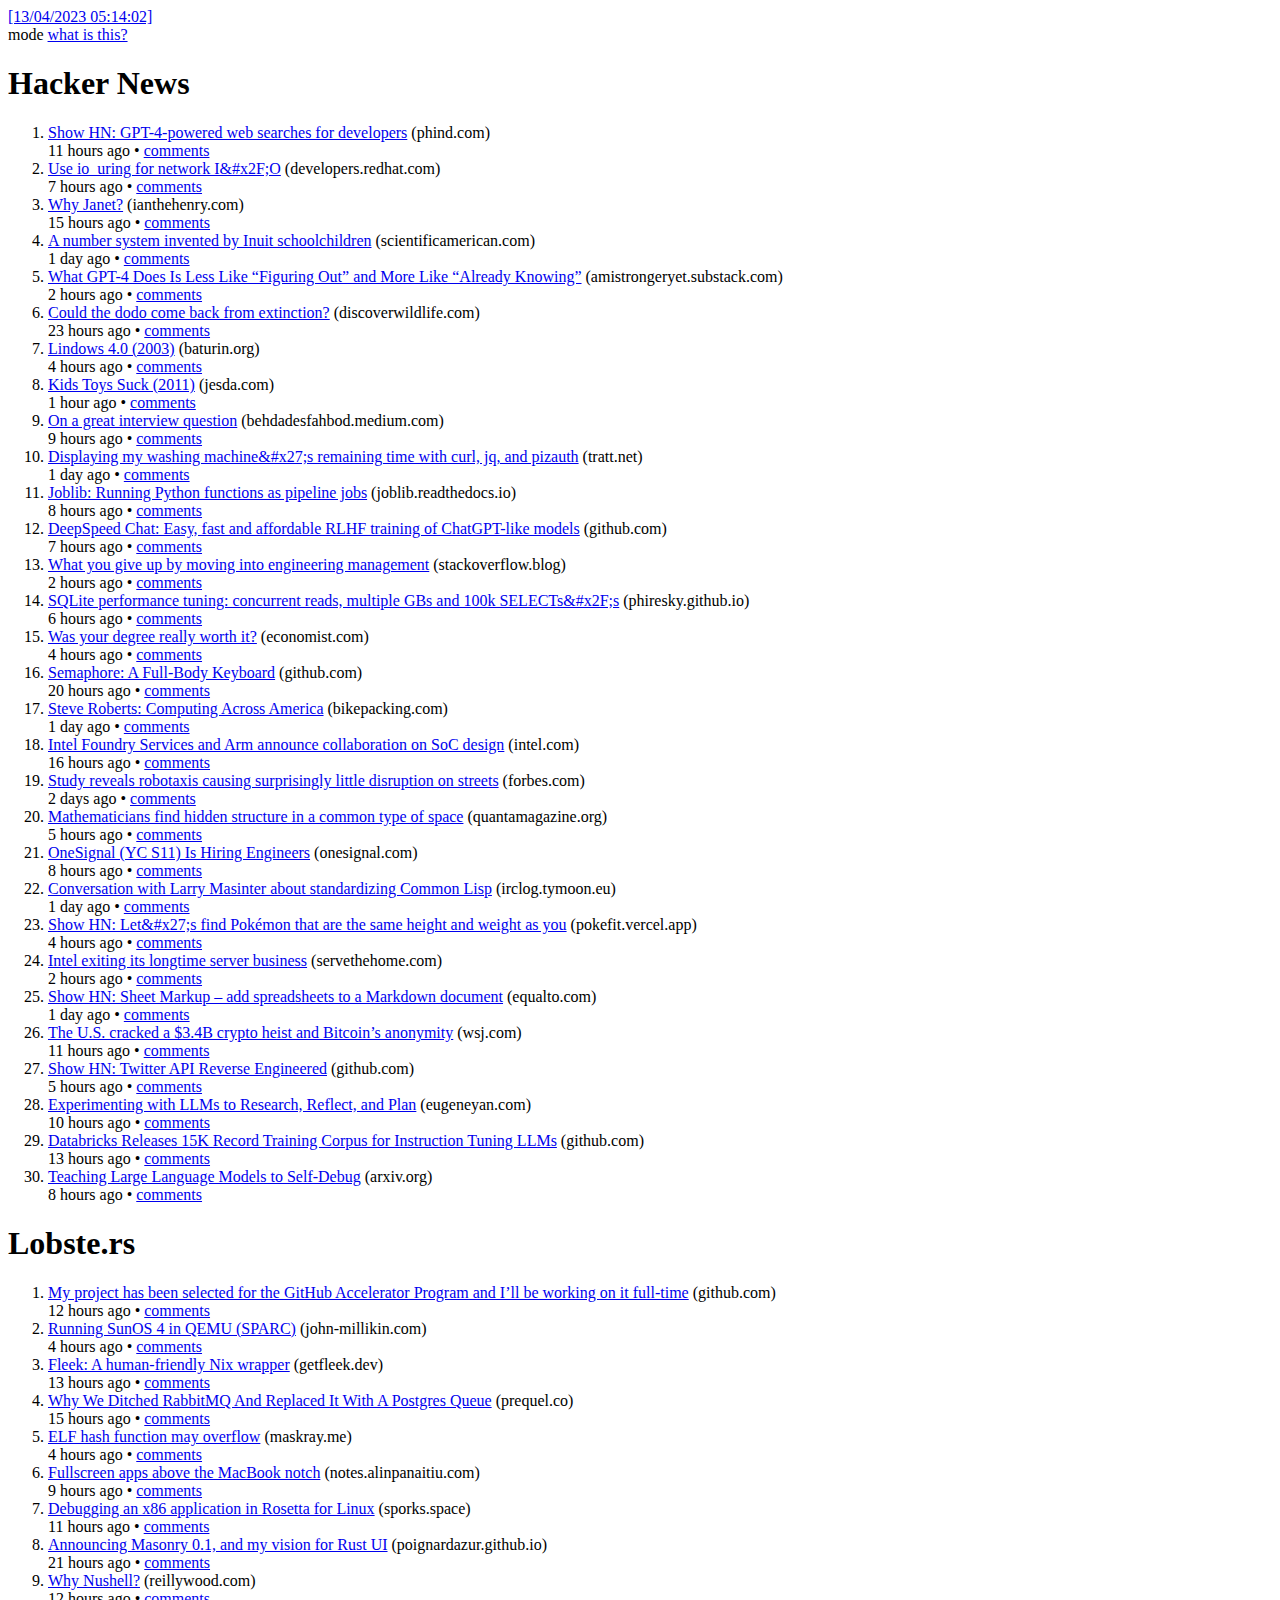
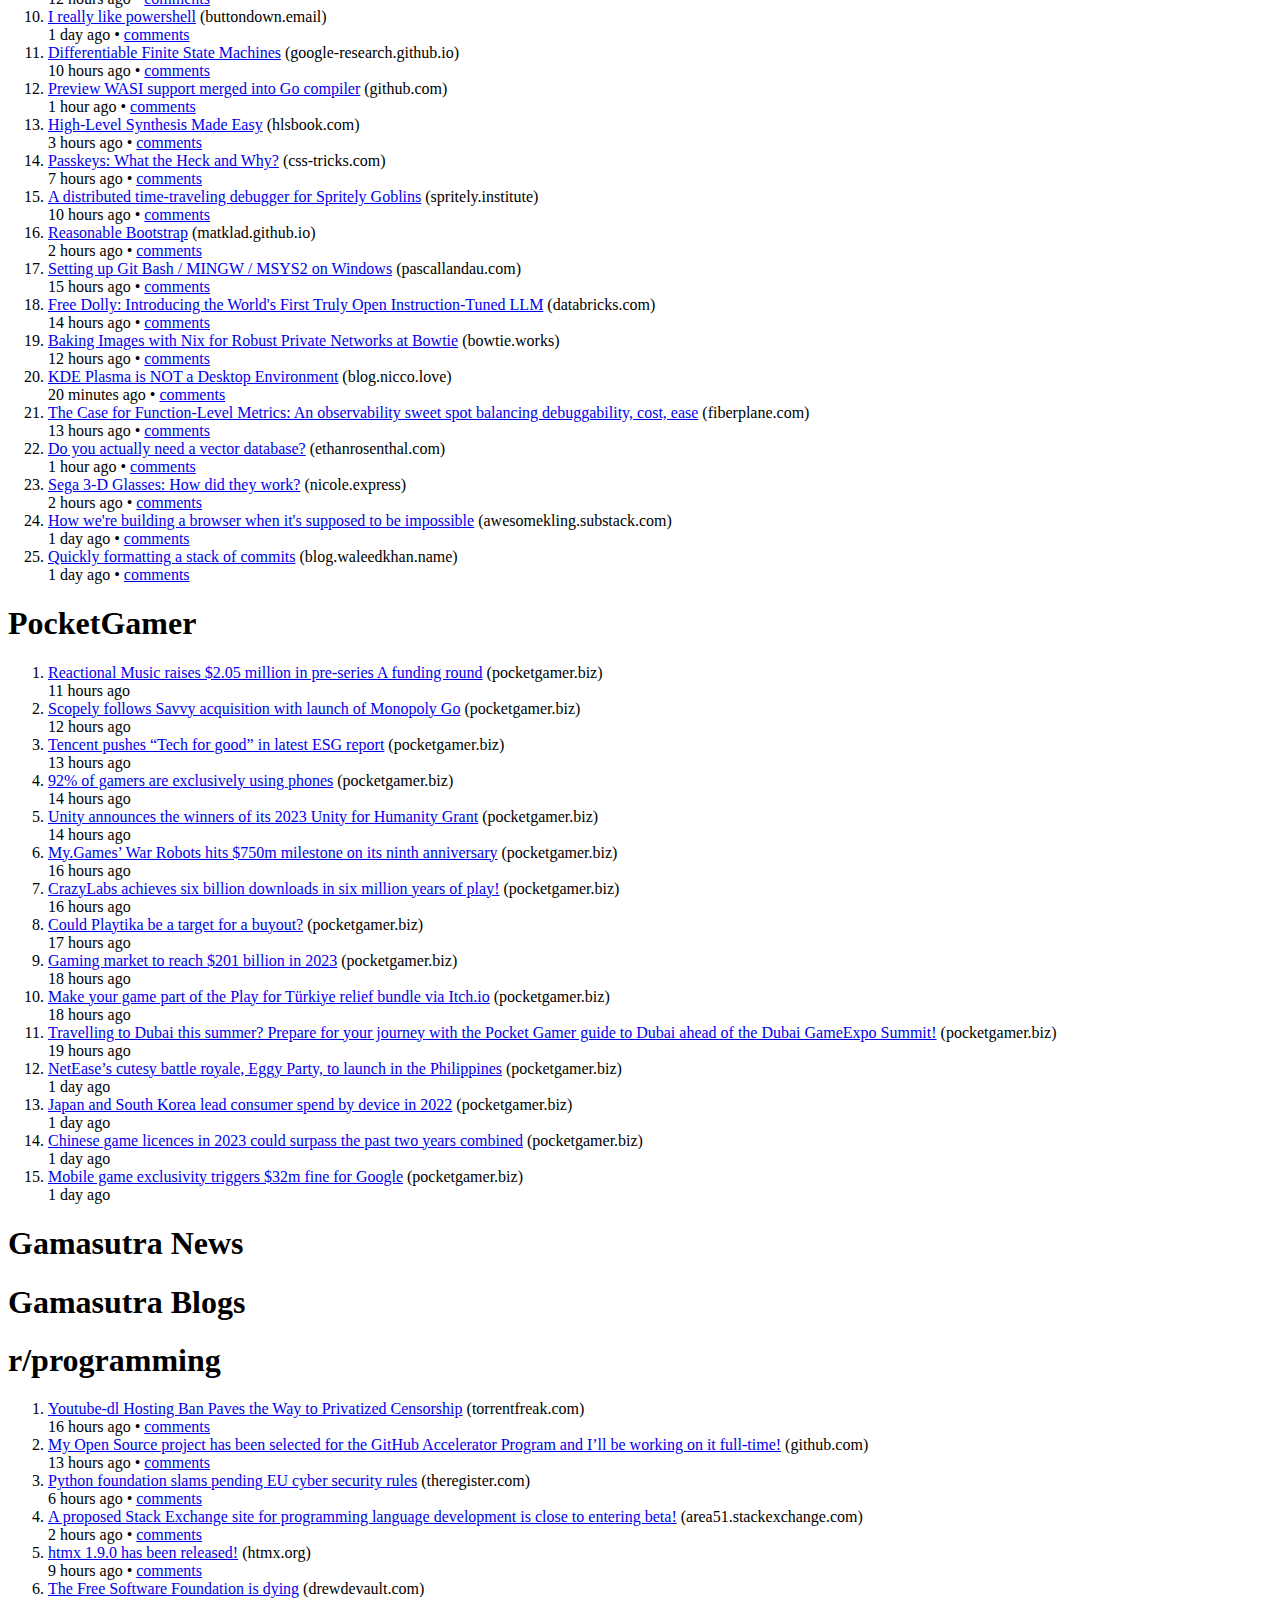
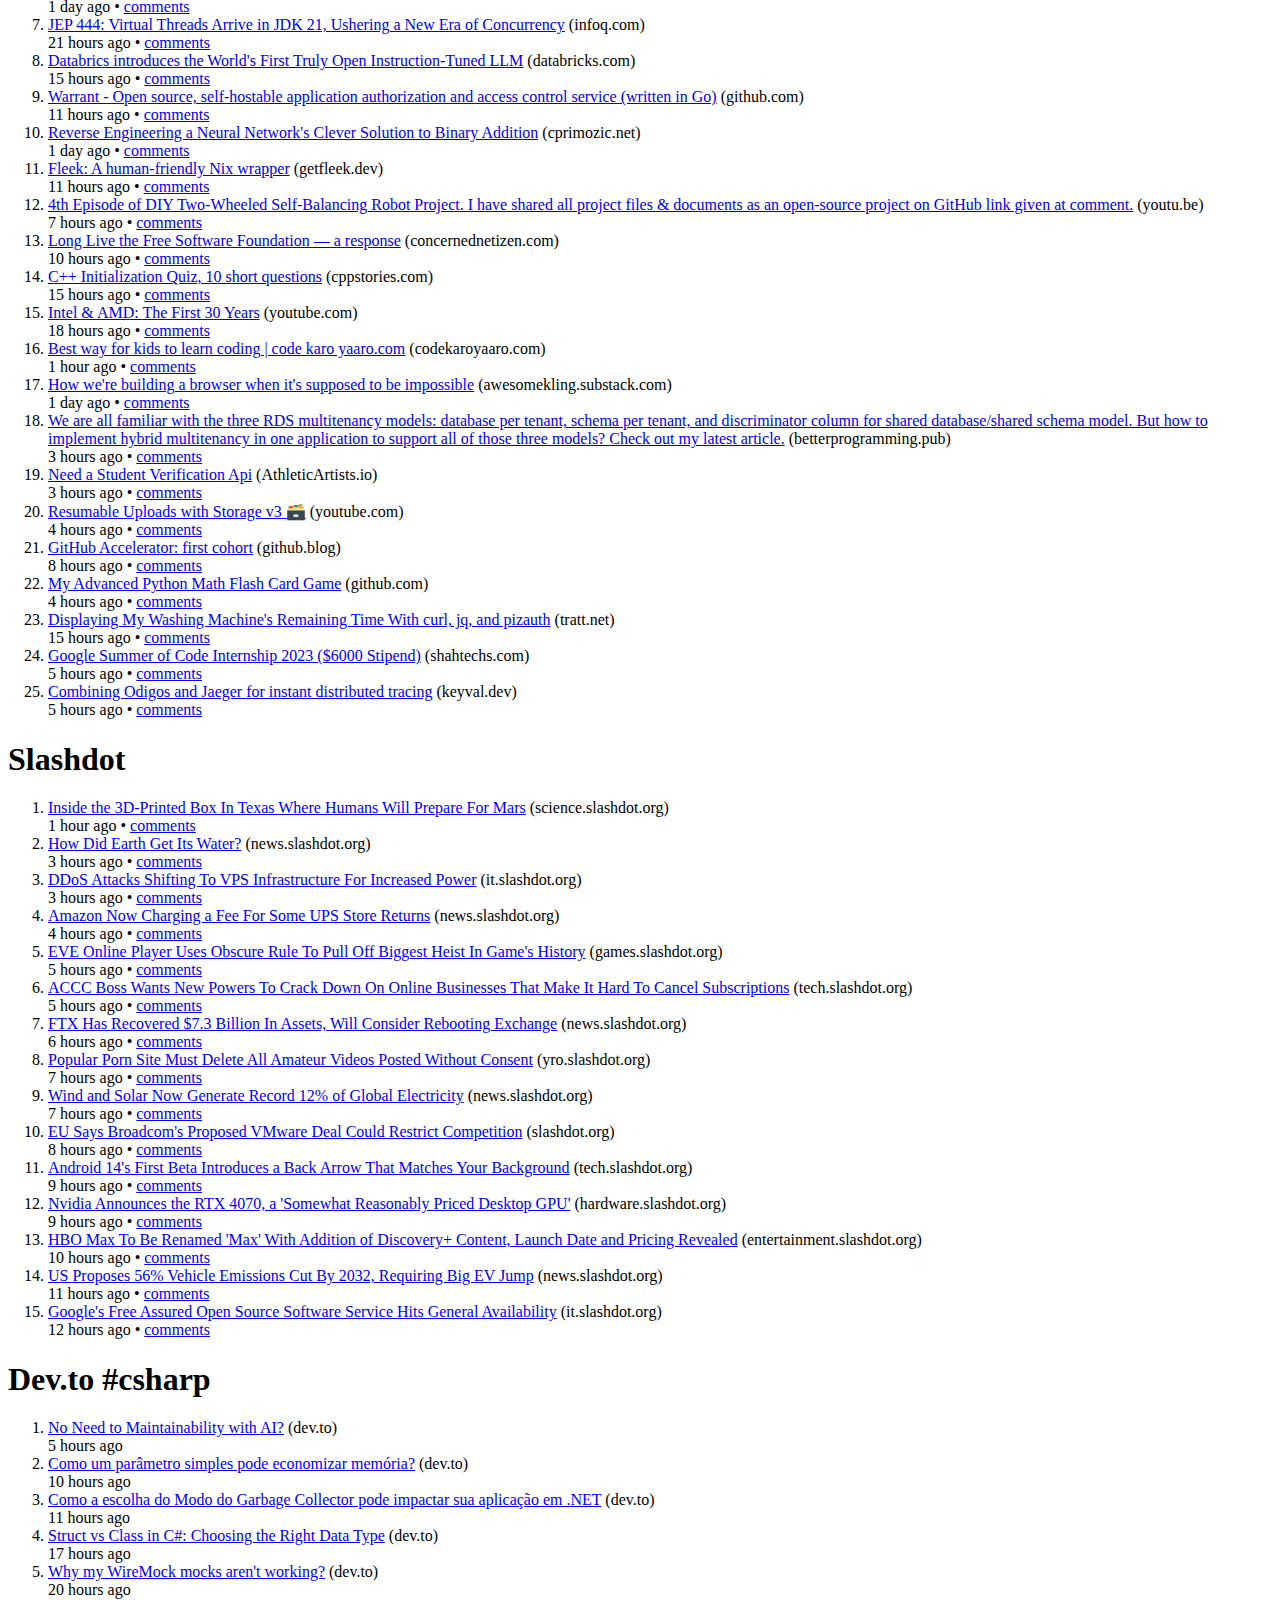
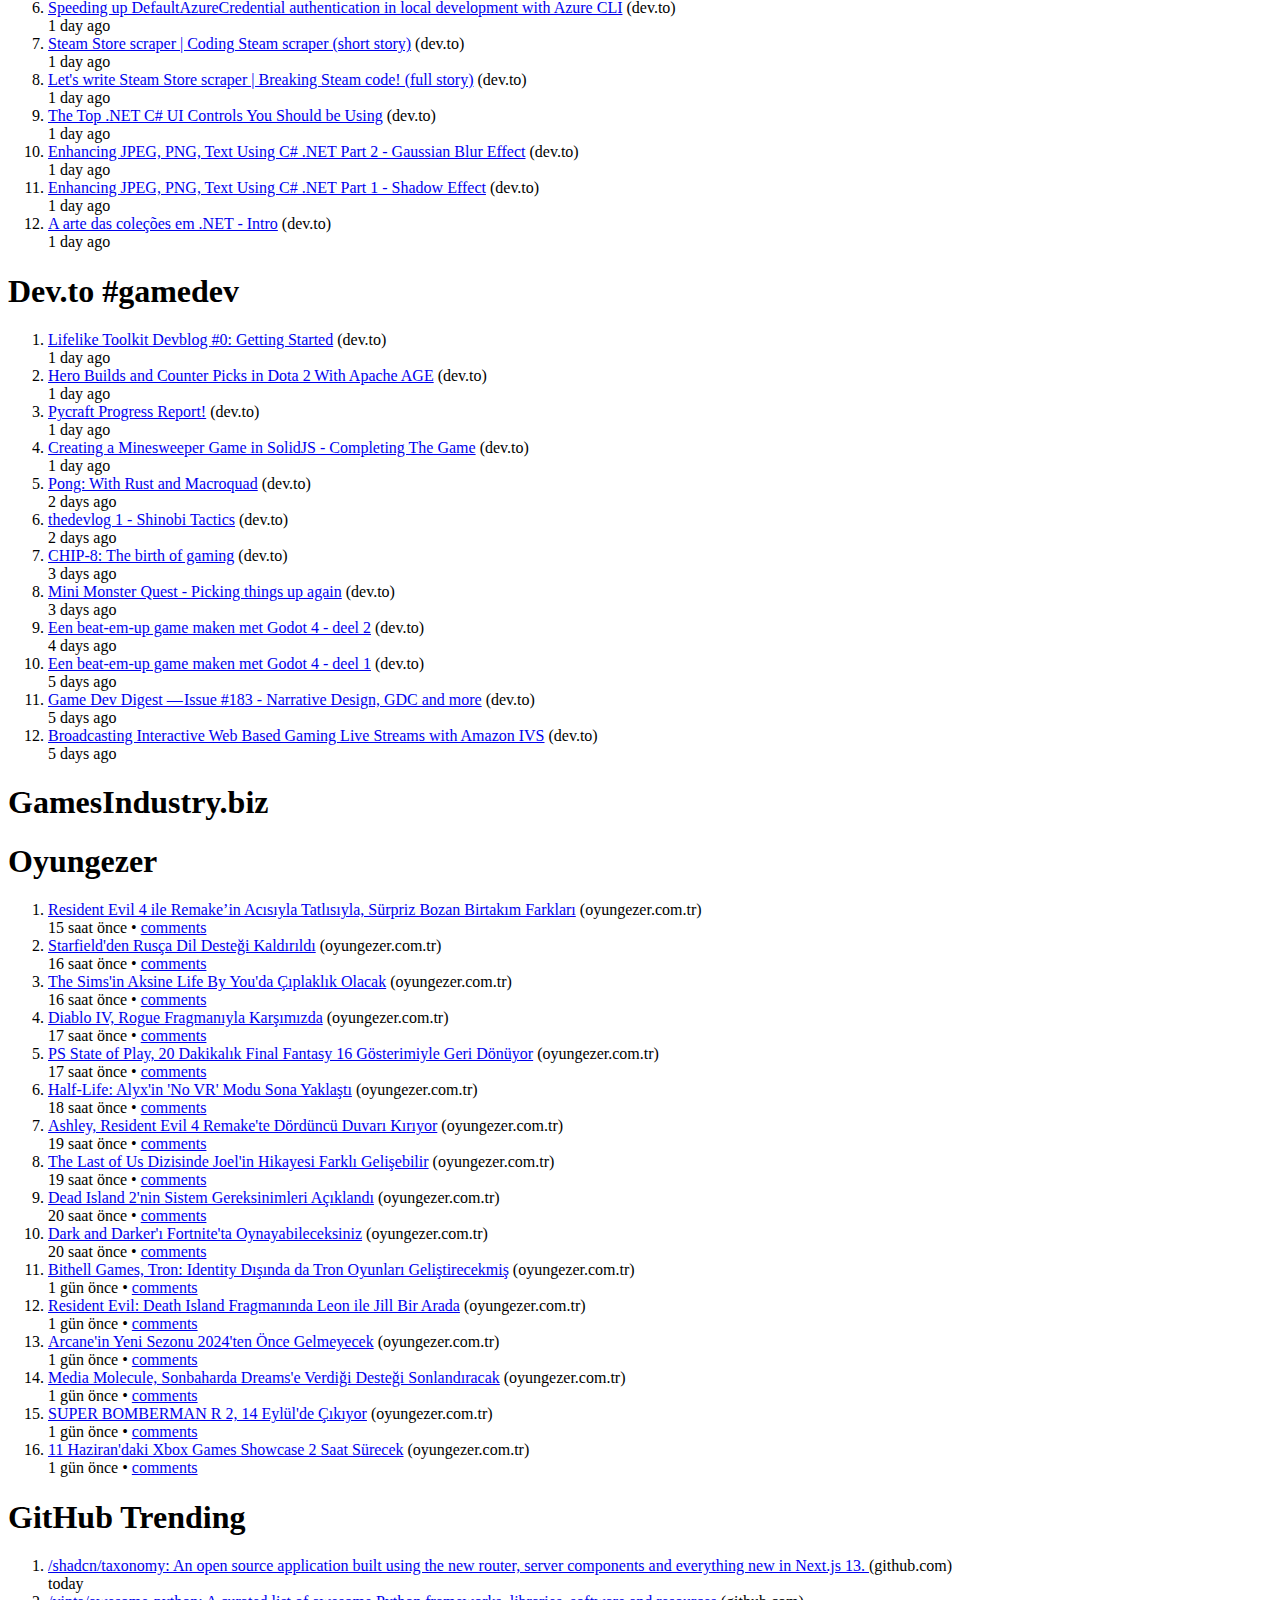
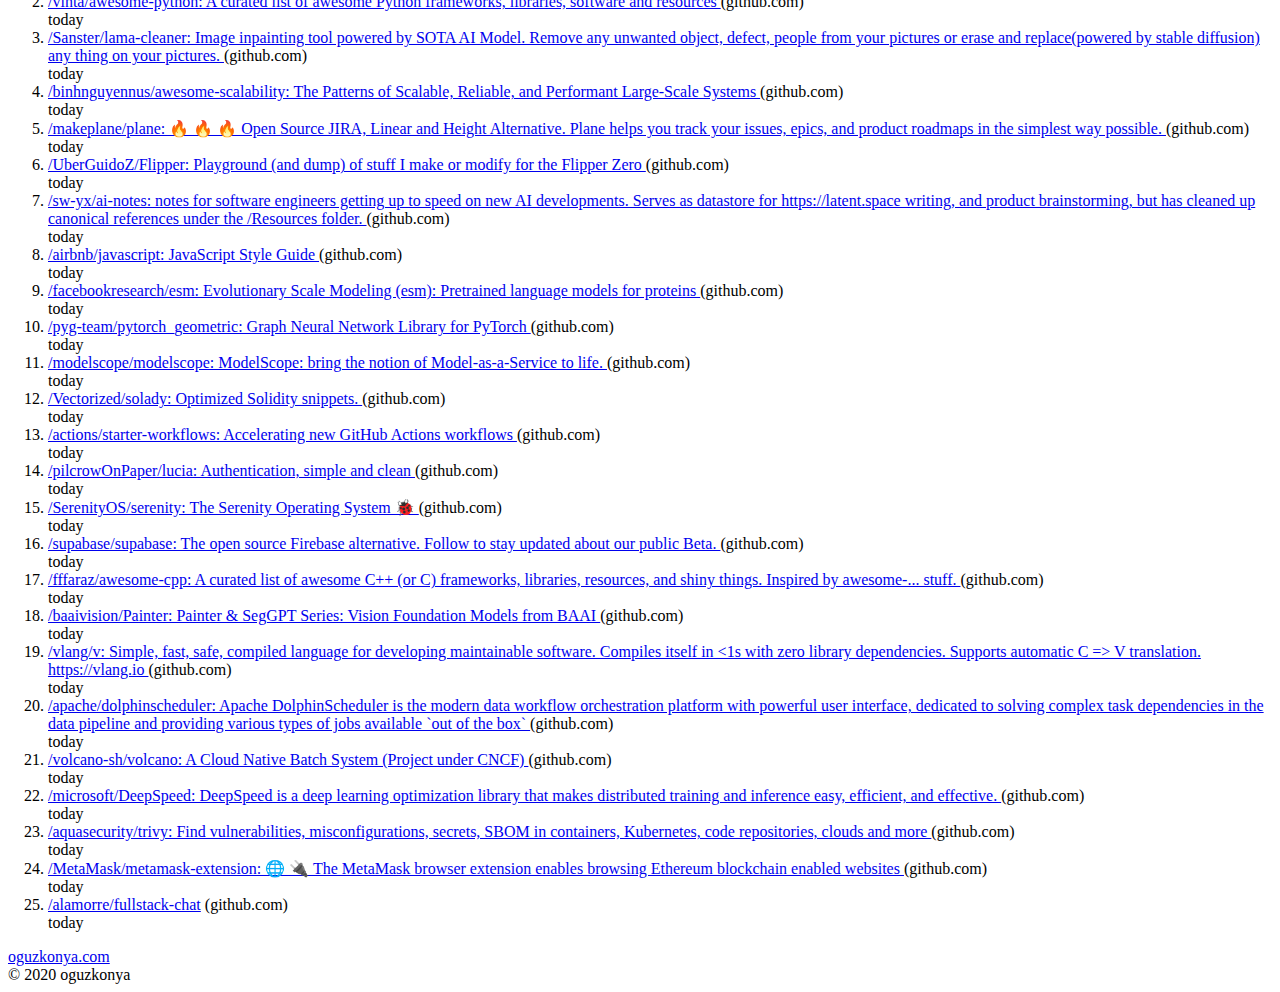
==== commit e5e9f719: "Aggregate news" ====
--- a/index.html
+++ b/index.html
@@ -12,7 +12,7 @@
     <header class="site-header">
         <div class="wrapper-header">
             <div class="header-left">
-                <a class="site-title" href="/">[12/04/2023 05:14:10]</a>
+                <a class="site-title" href="/">[13/04/2023 05:14:02]</a>
             </div>
             <div class="header-right">
                 <a id="theme-toggle" onclick="modeSwitcher()" class="page-link">mode</a>
@@ -29,183 +29,183 @@
 </header>
 <ol>
 <li class="post-info">
-    <a class="post-link" href="https://bugs.chromium.org/p/chromium/issues/detail?id=347016#c52" rel="nofollow" target="_blank">“This design choice was made by accounting and legal. Therefore, wontfix.”</a> <span class="post-meta">(bugs.chromium.org)</span>
-    <br>
-    <span class="post-meta">17 minutes ago • <a href="https://news.ycombinator.com/item?id=35535185">comments</a></span>
-    <br>
-</li>
-<li class="post-info">
-    <a class="post-link" href="https://deck.of.cards/old/" rel="nofollow" target="_blank">Deck.of.cards</a> <span class="post-meta">(deck.of.cards)</span>
-    <br>
-    <span class="post-meta">7 hours ago • <a href="https://news.ycombinator.com/item?id=35531989">comments</a></span>
-    <br>
-</li>
-<li class="post-info">
-    <a class="post-link" href="https://on.substack.com/p/notes" rel="nofollow" target="_blank">Substack Notes Launched</a> <span class="post-meta">(on.substack.com)</span>
-    <br>
-    <span class="post-meta">13 hours ago • <a href="https://news.ycombinator.com/item?id=35526768">comments</a></span>
-    <br>
-</li>
-<li class="post-info">
-    <a class="post-link" href="https://www.prequel.co/blog/sql-maxis-why-we-ditched-rabbitmq-and-replaced-it-with-a-postgres-queue" rel="nofollow" target="_blank">SQL Maxis: Why We Ditched RabbitMQ and Replaced It with a Postgres Queue</a> <span class="post-meta">(prequel.co)</span>
-    <br>
-    <span class="post-meta">13 hours ago • <a href="https://news.ycombinator.com/item?id=35526846">comments</a></span>
-    <br>
-</li>
-<li class="post-info">
-    <a class="post-link" href="https://www.techspot.com/news/98269-microsoft-set-change-print-screen-button-opens-snipping.html" rel="nofollow" target="_blank">Microsoft to change PrintScreen button to open the Snipping Tool in Windows 11</a> <span class="post-meta">(techspot.com)</span>
-    <br>
-    <span class="post-meta">2 hours ago • <a href="https://news.ycombinator.com/item?id=35534409">comments</a></span>
-    <br>
-</li>
-<li class="post-info">
-    <a class="post-link" href="https://www.wired.com/story/books-bookshop-org-thrives-amazon-world/" rel="nofollow" target="_blank">Bookshop.org survives and thrives in Amazon’s world</a> <span class="post-meta">(wired.com)</span>
-    <br>
-    <span class="post-meta">3 hours ago • <a href="https://news.ycombinator.com/item?id=35534069">comments</a></span>
-    <br>
-</li>
-<li class="post-info">
-    <a class="post-link" href="https://www.ifixit.com/News/73291/colorado-approves-first-ever-agricultural-right-to-repair-bill" rel="nofollow" target="_blank">Colorado passes agricultural Right to Repair</a> <span class="post-meta">(ifixit.com)</span>
-    <br>
-    <span class="post-meta">6 hours ago • <a href="https://news.ycombinator.com/item?id=35532479">comments</a></span>
-    <br>
-</li>
-<li class="post-info">
-    <a class="post-link" href="https://www.nybooks.com/articles/2023/04/20/garum-masala-indian-ocean-trade-in-antiquity-cobb/" rel="nofollow" target="_blank">Garum Masala</a> <span class="post-meta">(nybooks.com)</span>
-    <br>
-    <span class="post-meta">1 day ago • <a href="https://news.ycombinator.com/item?id=35516231">comments</a></span>
-    <br>
-</li>
-<li class="post-info">
-    <a class="post-link" href="https://blog.danslimmon.com/2012/11/02/car-alarms-and-smoke-alarms-the-tradeoff-between-sensitivity-and-specificity/" rel="nofollow" target="_blank">Car alarms and smoke alarms: the tradeoff between sensitivity and specificity</a> <span class="post-meta">(blog.danslimmon.com)</span>
-    <br>
-    <span class="post-meta">9 hours ago • <a href="https://news.ycombinator.com/item?id=35530318">comments</a></span>
-    <br>
-</li>
-<li class="post-info">
-    <a class="post-link" href="https://www.pcgamer.com/eve-online-player-uses-obscure-rule-to-pull-off-the-biggest-heist-in-the-games-history/" rel="nofollow" target="_blank">EVE Online player uses obscure rule to pull off biggest heist in game history</a> <span class="post-meta">(pcgamer.com)</span>
-    <br>
-    <span class="post-meta">4 hours ago • <a href="https://news.ycombinator.com/item?id=35533711">comments</a></span>
-    <br>
-</li>
-<li class="post-info">
-    <a class="post-link" href="https://words.filippo.io/dispatches/near-miss/" rel="nofollow" target="_blank">A Cryptographic Near Miss</a> <span class="post-meta">(words.filippo.io)</span>
-    <br>
-    <span class="post-meta">11 hours ago • <a href="https://news.ycombinator.com/item?id=35528898">comments</a></span>
-    <br>
-</li>
-<li class="post-info">
-    <a class="post-link" href="https://github.com/taviso/wpunix" rel="nofollow" target="_blank">WordPerfect for Unix character terminals</a> <span class="post-meta">(github.com)</span>
-    <br>
-    <span class="post-meta">6 hours ago • <a href="https://news.ycombinator.com/item?id=35532919">comments</a></span>
-    <br>
-</li>
-<li class="post-info">
-    <a class="post-link" href="https://github.com/davidgiven/wordgrinder" rel="nofollow" target="_blank">WordGrinder: Terminal-based distraction free word processor</a> <span class="post-meta">(github.com)</span>
-    <br>
-    <span class="post-meta">9 hours ago • <a href="https://news.ycombinator.com/item?id=35530372">comments</a></span>
-    <br>
-</li>
-<li class="post-info">
-    <a class="post-link" href="https://news.livebook.dev/distributed2-machine-learning-notebooks-with-elixir-and-livebook---launch-week-1---day-2-1aIlaw" rel="nofollow" target="_blank">Distributed Machine Learning Notebooks with Elixir and Livebook</a> <span class="post-meta">(news.livebook.dev)</span>
-    <br>
-    <span class="post-meta">14 hours ago • <a href="https://news.ycombinator.com/item?id=35525661">comments</a></span>
-    <br>
-</li>
-<li class="post-info">
-    <a class="post-link" href="https://blog.paulbohm.com/p/blue-sky-farcaster-substack-notes" rel="nofollow" target="_blank">Blue Sky: Can Twitter be owned by its users?</a> <span class="post-meta">(blog.paulbohm.com)</span>
-    <br>
-    <span class="post-meta">3 hours ago • <a href="https://news.ycombinator.com/item?id=35534235">comments</a></span>
-    <br>
-</li>
-<li class="post-info">
-    <a class="post-link" href="https://newrepublic.com/article/170700/searching-spirit-midwest-lauck-good-country-review" rel="nofollow" target="_blank">Searching for the Spirit of the Midwest</a> <span class="post-meta">(newrepublic.com)</span>
-    <br>
-    <span class="post-meta">23 hours ago • <a href="https://news.ycombinator.com/item?id=35521235">comments</a></span>
-    <br>
-</li>
-<li class="post-info">
-    <a class="post-link" href="https://nicole.express/2023/the-third-dimension-and-the-eight-bits.html" rel="nofollow" target="_blank">Sega 3-D Glasses: How did they work?</a> <span class="post-meta">(nicole.express)</span>
-    <br>
-    <span class="post-meta">21 hours ago • <a href="https://news.ycombinator.com/item?id=35521925">comments</a></span>
-    <br>
-</li>
-<li class="post-info">
-    <a class="post-link" href="https://engineering.fb.com/2023/04/11/video-engineering/high-quality-audio-xhe-aac-codec-meta/" rel="nofollow" target="_blank">Why xHE-AAC is being embraced at Meta</a> <span class="post-meta">(engineering.fb.com)</span>
-    <br>
-    <span class="post-meta">4 hours ago • <a href="https://news.ycombinator.com/item?id=35533841">comments</a></span>
-    <br>
-</li>
-<li class="post-info">
-    <a class="post-link" href="https://cs.fyi/guide/http-in-depth" rel="nofollow" target="_blank">Everything you need to know about HTTP</a> <span class="post-meta">(cs.fyi)</span>
-    <br>
-    <span class="post-meta">20 hours ago • <a href="https://news.ycombinator.com/item?id=35522447">comments</a></span>
-    <br>
-</li>
-<li class="post-info">
-    <a class="post-link" href="https://www.aptible.com/culture-hub/careers" rel="nofollow" target="_blank">Aptible (YC S14) Is Hiring: Security Engineer and Head of Product</a> <span class="post-meta">(aptible.com)</span>
-    <br>
-    <span class="post-meta">8 hours ago • <a href="https://news.ycombinator.com/item?id=35531494">comments</a></span>
-    <br>
-</li>
-<li class="post-info">
-    <a class="post-link" href="https://astralcodexten.substack.com/p/book-review-from-oversight-to-overkill" rel="nofollow" target="_blank">Book Review: From Oversight To Overkill</a> <span class="post-meta">(astralcodexten.substack.com)</span>
-    <br>
-    <span class="post-meta">4 hours ago • <a href="https://news.ycombinator.com/item?id=35533564">comments</a></span>
-    <br>
-</li>
-<li class="post-info">
-    <a class="post-link" href="https://en.wikipedia.org/wiki/Nyquist_frequency" rel="nofollow" target="_blank">Nyquist Frequency</a> <span class="post-meta">(en.wikipedia.org)</span>
-    <br>
-    <span class="post-meta">17 hours ago • <a href="https://news.ycombinator.com/item?id=35523969">comments</a></span>
-    <br>
-</li>
-<li class="post-info">
-    <a class="post-link" href="https://publicdomainreview.org/collection/fraktur-folk-art" rel="nofollow" target="_blank">Fraktur Folk Art (ca. 1750–1820)</a> <span class="post-meta">(publicdomainreview.org)</span>
-    <br>
-    <span class="post-meta">23 hours ago • <a href="https://news.ycombinator.com/item?id=35521211">comments</a></span>
-    <br>
-</li>
-<li class="post-info">
-    <a class="post-link" href="https://knightcolumbia.org/blog/twitter-showed-us-its-algorithm-what-does-it-tell-us" rel="nofollow" target="_blank">Twitter showed us its algorithm – what does it tell us?</a> <span class="post-meta">(knightcolumbia.org)</span>
-    <br>
-    <span class="post-meta">1 day ago • <a href="https://news.ycombinator.com/item?id=35519224">comments</a></span>
-    <br>
-</li>
-<li class="post-info">
-    <a class="post-link" href="https://htmx.org/posts/2023-04-11-htmx-1-9-0-is-released/" rel="nofollow" target="_blank">Htmx 1.9.0 has been released</a> <span class="post-meta">(htmx.org)</span>
-    <br>
-    <span class="post-meta">9 hours ago • <a href="https://news.ycombinator.com/item?id=35530289">comments</a></span>
-    <br>
-</li>
-<li class="post-info">
-    <a class="post-link" href="https://www.tpr.org/criminal-justice/2023-04-11/after-30-years-a-father-is-exonerated-in-satanic-panic-case" rel="nofollow" target="_blank">After 30 years, a father is exonerated in &amp;#x27;Satanic panic&amp;#x27; case</a> <span class="post-meta">(tpr.org)</span>
-    <br>
-    <span class="post-meta">6 hours ago • <a href="https://news.ycombinator.com/item?id=35532955">comments</a></span>
-    <br>
-</li>
-<li class="post-info">
-    <a class="post-link" href="https://www.vitling.xyz/toys/swarm/" rel="nofollow" target="_blank">Swarm</a> <span class="post-meta">(vitling.xyz)</span>
-    <br>
-    <span class="post-meta">14 hours ago • <a href="https://news.ycombinator.com/item?id=35525683">comments</a></span>
-    <br>
-</li>
-<li class="post-info">
-    <a class="post-link" href="https://www.jetpens.com/blog/The-42-Best-Pens-for-2023-Gel-Ballpoint-Rollerball-and-Fountain-Pens/pt/974" rel="nofollow" target="_blank">The Best Pens for 2023: Gel, Ballpoint, Rollerball, and Fountain Pens</a> <span class="post-meta">(jetpens.com)</span>
-    <br>
-    <span class="post-meta">12 hours ago • <a href="https://news.ycombinator.com/item?id=35527873">comments</a></span>
-    <br>
-</li>
-<li class="post-info">
-    <a class="post-link" href="https://en.wikipedia.org/wiki/Roman_architectural_revolution" rel="nofollow" target="_blank">Roman architectural revolution</a> <span class="post-meta">(en.wikipedia.org)</span>
-    <br>
-    <span class="post-meta">1 day ago • <a href="https://news.ycombinator.com/item?id=35520857">comments</a></span>
-    <br>
-</li>
-<li class="post-info">
-    <a class="post-link" href="https://simonwillison.net/2023/Apr/12/code-interpreter/" rel="nofollow" target="_blank">Running Python micro-benchmarks using the ChatGPT Code Interpreter alpha</a> <span class="post-meta">(simonwillison.net)</span>
-    <br>
-    <span class="post-meta">2 hours ago • <a href="https://news.ycombinator.com/item?id=35534290">comments</a></span>
+    <a class="post-link" href="https://www.phind.com" rel="nofollow" target="_blank">Show HN: GPT-4-powered web searches for developers</a> <span class="post-meta">(phind.com)</span>
+    <br>
+    <span class="post-meta">11 hours ago • <a href="https://news.ycombinator.com/item?id=35543668">comments</a></span>
+    <br>
+</li>
+<li class="post-info">
+    <a class="post-link" href="https://developers.redhat.com/articles/2023/04/12/why-you-should-use-iouring-network-io" rel="nofollow" target="_blank">Use io_uring for network I&amp;#x2F;O</a> <span class="post-meta">(developers.redhat.com)</span>
+    <br>
+    <span class="post-meta">7 hours ago • <a href="https://news.ycombinator.com/item?id=35547316">comments</a></span>
+    <br>
+</li>
+<li class="post-info">
+    <a class="post-link" href="https://ianthehenry.com/posts/why-janet/" rel="nofollow" target="_blank">Why Janet?</a> <span class="post-meta">(ianthehenry.com)</span>
+    <br>
+    <span class="post-meta">15 hours ago • <a href="https://news.ycombinator.com/item?id=35539255">comments</a></span>
+    <br>
+</li>
+<li class="post-info">
+    <a class="post-link" href="https://www.scientificamerican.com/article/a-number-system-invented-by-inuit-schoolchildren-will-make-its-silicon-valley-debut/" rel="nofollow" target="_blank">A number system invented by Inuit schoolchildren</a> <span class="post-meta">(scientificamerican.com)</span>
+    <br>
+    <span class="post-meta">1 day ago • <a href="https://news.ycombinator.com/item?id=35523948">comments</a></span>
+    <br>
+</li>
+<li class="post-info">
+    <a class="post-link" href="https://amistrongeryet.substack.com/p/gpt-4-capabilities" rel="nofollow" target="_blank">What GPT-4 Does Is Less Like “Figuring Out” and More Like “Already Knowing”</a> <span class="post-meta">(amistrongeryet.substack.com)</span>
+    <br>
+    <span class="post-meta">2 hours ago • <a href="https://news.ycombinator.com/item?id=35550419">comments</a></span>
+    <br>
+</li>
+<li class="post-info">
+    <a class="post-link" href="https://www.discoverwildlife.com/animal-facts/could-the-dodo-come-back-from-extinction/" rel="nofollow" target="_blank">Could the dodo come back from extinction?</a> <span class="post-meta">(discoverwildlife.com)</span>
+    <br>
+    <span class="post-meta">23 hours ago • <a href="https://news.ycombinator.com/item?id=35535430">comments</a></span>
+    <br>
+</li>
+<li class="post-info">
+    <a class="post-link" href="https://baturin.org/misc/software-reviews/lindows/" rel="nofollow" target="_blank">Lindows 4.0 (2003)</a> <span class="post-meta">(baturin.org)</span>
+    <br>
+    <span class="post-meta">4 hours ago • <a href="https://news.ycombinator.com/item?id=35549116">comments</a></span>
+    <br>
+</li>
+<li class="post-info">
+    <a class="post-link" href="http://jesda.com/2011/02/10/kids-toys-suck/" rel="nofollow" target="_blank">Kids Toys Suck (2011)</a> <span class="post-meta">(jesda.com)</span>
+    <br>
+    <span class="post-meta">1 hour ago • <a href="https://news.ycombinator.com/item?id=35550786">comments</a></span>
+    <br>
+</li>
+<li class="post-info">
+    <a class="post-link" href="https://behdadesfahbod.medium.com/on-a-great-interview-question-aea168279942" rel="nofollow" target="_blank">On a great interview question</a> <span class="post-meta">(behdadesfahbod.medium.com)</span>
+    <br>
+    <span class="post-meta">9 hours ago • <a href="https://news.ycombinator.com/item?id=35545817">comments</a></span>
+    <br>
+</li>
+<li class="post-info">
+    <a class="post-link" href="https://tratt.net/laurie/blog/2023/displaying_my_washing_machines_remaining_time_with_curl_jq_pizauth.html" rel="nofollow" target="_blank">Displaying my washing machine&amp;#x27;s remaining time with curl, jq, and pizauth</a> <span class="post-meta">(tratt.net)</span>
+    <br>
+    <span class="post-meta">1 day ago • <a href="https://news.ycombinator.com/item?id=35523300">comments</a></span>
+    <br>
+</li>
+<li class="post-info">
+    <a class="post-link" href="https://joblib.readthedocs.io/en/latest/index.html" rel="nofollow" target="_blank">Joblib: Running Python functions as pipeline jobs</a> <span class="post-meta">(joblib.readthedocs.io)</span>
+    <br>
+    <span class="post-meta">8 hours ago • <a href="https://news.ycombinator.com/item?id=35546804">comments</a></span>
+    <br>
+</li>
+<li class="post-info">
+    <a class="post-link" href="https://github.com/microsoft/DeepSpeed/blob/master/blogs/deepspeed-chat/README.md" rel="nofollow" target="_blank">DeepSpeed Chat: Easy, fast and affordable RLHF training of ChatGPT-like models</a> <span class="post-meta">(github.com)</span>
+    <br>
+    <span class="post-meta">7 hours ago • <a href="https://news.ycombinator.com/item?id=35547467">comments</a></span>
+    <br>
+</li>
+<li class="post-info">
+    <a class="post-link" href="https://stackoverflow.blog/2022/02/23/what-you-give-up-when-moving-into-engineering-management/" rel="nofollow" target="_blank">What you give up by moving into engineering management</a> <span class="post-meta">(stackoverflow.blog)</span>
+    <br>
+    <span class="post-meta">2 hours ago • <a href="https://news.ycombinator.com/item?id=35550240">comments</a></span>
+    <br>
+</li>
+<li class="post-info">
+    <a class="post-link" href="https://phiresky.github.io/blog/2020/sqlite-performance-tuning/" rel="nofollow" target="_blank">SQLite performance tuning: concurrent reads, multiple GBs and 100k SELECTs&amp;#x2F;s</a> <span class="post-meta">(phiresky.github.io)</span>
+    <br>
+    <span class="post-meta">6 hours ago • <a href="https://news.ycombinator.com/item?id=35547819">comments</a></span>
+    <br>
+</li>
+<li class="post-info">
+    <a class="post-link" href="https://www.economist.com/international/2023/04/03/was-your-degree-really-worth-it" rel="nofollow" target="_blank">Was your degree really worth it?</a> <span class="post-meta">(economist.com)</span>
+    <br>
+    <span class="post-meta">4 hours ago • <a href="https://news.ycombinator.com/item?id=35549322">comments</a></span>
+    <br>
+</li>
+<li class="post-info">
+    <a class="post-link" href="https://github.com/everythingishacked/Semaphore" rel="nofollow" target="_blank">Semaphore: A Full-Body Keyboard</a> <span class="post-meta">(github.com)</span>
+    <br>
+    <span class="post-meta">20 hours ago • <a href="https://news.ycombinator.com/item?id=35536550">comments</a></span>
+    <br>
+</li>
+<li class="post-info">
+    <a class="post-link" href="https://bikepacking.com/plog/steve-roberts-computing-across-america/" rel="nofollow" target="_blank">Steve Roberts: Computing Across America</a> <span class="post-meta">(bikepacking.com)</span>
+    <br>
+    <span class="post-meta">1 day ago • <a href="https://news.ycombinator.com/item?id=35528692">comments</a></span>
+    <br>
+</li>
+<li class="post-info">
+    <a class="post-link" href="https://www.intel.com/content/www/us/en/newsroom/news/intel-foundry-arm-announce-multigeneration-collaboration-leading-edge-soc-design.html" rel="nofollow" target="_blank">Intel Foundry Services and Arm announce collaboration on SoC design</a> <span class="post-meta">(intel.com)</span>
+    <br>
+    <span class="post-meta">16 hours ago • <a href="https://news.ycombinator.com/item?id=35539057">comments</a></span>
+    <br>
+</li>
+<li class="post-info">
+    <a class="post-link" href="https://www.forbes.com/sites/bradtempleton/2023/04/10/transit-study-reveals-robotaxis-causing-surprisingly-little-disruption-on-streets/" rel="nofollow" target="_blank">Study reveals robotaxis causing surprisingly little disruption on streets</a> <span class="post-meta">(forbes.com)</span>
+    <br>
+    <span class="post-meta">2 days ago • <a href="https://news.ycombinator.com/item?id=35518944">comments</a></span>
+    <br>
+</li>
+<li class="post-info">
+    <a class="post-link" href="https://www.quantamagazine.org/mathematicians-find-hidden-structure-in-a-common-type-of-space-20230412/" rel="nofollow" target="_blank">Mathematicians find hidden structure in a common type of space</a> <span class="post-meta">(quantamagazine.org)</span>
+    <br>
+    <span class="post-meta">5 hours ago • <a href="https://news.ycombinator.com/item?id=35548911">comments</a></span>
+    <br>
+</li>
+<li class="post-info">
+    <a class="post-link" href="https://onesignal.com/careers" rel="nofollow" target="_blank">OneSignal (YC S11) Is Hiring Engineers</a> <span class="post-meta">(onesignal.com)</span>
+    <br>
+    <span class="post-meta">8 hours ago • <a href="https://news.ycombinator.com/item?id=35546845">comments</a></span>
+    <br>
+</li>
+<li class="post-info">
+    <a class="post-link" href="https://irclog.tymoon.eu/libera/%23commonlisp?to=1681213754" rel="nofollow" target="_blank">Conversation with Larry Masinter about standardizing Common Lisp</a> <span class="post-meta">(irclog.tymoon.eu)</span>
+    <br>
+    <span class="post-meta">1 day ago • <a href="https://news.ycombinator.com/item?id=35521327">comments</a></span>
+    <br>
+</li>
+<li class="post-info">
+    <a class="post-link" href="https://pokefit.vercel.app/en" rel="nofollow" target="_blank">Show HN: Let&amp;#x27;s find Pokémon that are the same height and weight as you</a> <span class="post-meta">(pokefit.vercel.app)</span>
+    <br>
+    <span class="post-meta">4 hours ago • <a href="https://news.ycombinator.com/item?id=35549078">comments</a></span>
+    <br>
+</li>
+<li class="post-info">
+    <a class="post-link" href="https://www.servethehome.com/breaking-intel-exiting-the-server-business-selling-to-mitac/" rel="nofollow" target="_blank">Intel exiting its longtime server business</a> <span class="post-meta">(servethehome.com)</span>
+    <br>
+    <span class="post-meta">2 hours ago • <a href="https://news.ycombinator.com/item?id=35550342">comments</a></span>
+    <br>
+</li>
+<li class="post-info">
+    <a class="post-link" href="https://www.equalto.com/markup/" rel="nofollow" target="_blank">Show HN: Sheet Markup – add spreadsheets to a Markdown document</a> <span class="post-meta">(equalto.com)</span>
+    <br>
+    <span class="post-meta">1 day ago • <a href="https://news.ycombinator.com/item?id=35524256">comments</a></span>
+    <br>
+</li>
+<li class="post-info">
+    <a class="post-link" href="https://www.wsj.com/articles/bitcoin-blockchain-hacking-arrests-93a4cb29" rel="nofollow" target="_blank">The U.S. cracked a $3.4B crypto heist and Bitcoin’s anonymity</a> <span class="post-meta">(wsj.com)</span>
+    <br>
+    <span class="post-meta">11 hours ago • <a href="https://news.ycombinator.com/item?id=35543893">comments</a></span>
+    <br>
+</li>
+<li class="post-info">
+    <a class="post-link" href="https://github.com/trevorhobenshield/twitter-api-client" rel="nofollow" target="_blank">Show HN: Twitter API Reverse Engineered</a> <span class="post-meta">(github.com)</span>
+    <br>
+    <span class="post-meta">5 hours ago • <a href="https://news.ycombinator.com/item?id=35548778">comments</a></span>
+    <br>
+</li>
+<li class="post-info">
+    <a class="post-link" href="https://eugeneyan.com/writing/llm-experiments/" rel="nofollow" target="_blank">Experimenting with LLMs to Research, Reflect, and Plan</a> <span class="post-meta">(eugeneyan.com)</span>
+    <br>
+    <span class="post-meta">10 hours ago • <a href="https://news.ycombinator.com/item?id=35544851">comments</a></span>
+    <br>
+</li>
+<li class="post-info">
+    <a class="post-link" href="https://github.com/databrickslabs/dolly/tree/master/data" rel="nofollow" target="_blank">Databricks Releases 15K Record Training Corpus for Instruction Tuning LLMs</a> <span class="post-meta">(github.com)</span>
+    <br>
+    <span class="post-meta">13 hours ago • <a href="https://news.ycombinator.com/item?id=35541861">comments</a></span>
+    <br>
+</li>
+<li class="post-info">
+    <a class="post-link" href="https://arxiv.org/abs/2304.05128" rel="nofollow" target="_blank">Teaching Large Language Models to Self-Debug</a> <span class="post-meta">(arxiv.org)</span>
+    <br>
+    <span class="post-meta">8 hours ago • <a href="https://news.ycombinator.com/item?id=35546341">comments</a></span>
     <br>
 </li>
 
@@ -214,153 +214,153 @@
 </header>
 <ol>
 <li class="post-info">
+    <a class="post-link" href="https://github.com/GyulyVGC/sniffnet/discussions/133" rel="nofollow" target="_blank">My project has been selected for the GitHub Accelerator Program and I’ll be working on it full-time</a> <span class="post-meta">(github.com)</span>
+    <br>
+    <span class="post-meta">12 hours ago • <a href="https://lobste.rs/s/yken9g/my_project_has_been_selected_for_github">comments</a></span>
+    <br>
+</li>
+<li class="post-info">
+    <a class="post-link" href="https://john-millikin.com/running-sunos-4-in-qemu-sparc" rel="nofollow" target="_blank">Running SunOS 4 in QEMU (SPARC)</a> <span class="post-meta">(john-millikin.com)</span>
+    <br>
+    <span class="post-meta">4 hours ago • <a href="https://lobste.rs/s/f2hlor/running_sunos_4_qemu_sparc">comments</a></span>
+    <br>
+</li>
+<li class="post-info">
+    <a class="post-link" href="https://getfleek.dev" rel="nofollow" target="_blank">Fleek: A human-friendly Nix wrapper</a> <span class="post-meta">(getfleek.dev)</span>
+    <br>
+    <span class="post-meta">13 hours ago • <a href="https://lobste.rs/s/iafpqe/fleek_human_friendly_nix_wrapper">comments</a></span>
+    <br>
+</li>
+<li class="post-info">
+    <a class="post-link" href="https://www.prequel.co/blog/sql-maxis-why-we-ditched-rabbitmq-and-replaced-it-with-a-postgres-queue" rel="nofollow" target="_blank">Why We Ditched RabbitMQ And Replaced It With A Postgres Queue</a> <span class="post-meta">(prequel.co)</span>
+    <br>
+    <span class="post-meta">15 hours ago • <a href="https://lobste.rs/s/zdpsir/why_we_ditched_rabbitmq_replaced_it_with">comments</a></span>
+    <br>
+</li>
+<li class="post-info">
+    <a class="post-link" href="https://maskray.me/blog/2023-04-12-elf-hash-function" rel="nofollow" target="_blank">ELF hash function may overflow</a> <span class="post-meta">(maskray.me)</span>
+    <br>
+    <span class="post-meta">4 hours ago • <a href="https://lobste.rs/s/qhji1k/elf_hash_function_may_overflow">comments</a></span>
+    <br>
+</li>
+<li class="post-info">
+    <a class="post-link" href="https://notes.alinpanaitiu.com/Fullscreen%20apps%20above%20the%20MacBook%20notch" rel="nofollow" target="_blank">Fullscreen apps above the MacBook notch</a> <span class="post-meta">(notes.alinpanaitiu.com)</span>
+    <br>
+    <span class="post-meta">9 hours ago • <a href="https://lobste.rs/s/6l8rbu/fullscreen_apps_above_macbook_notch">comments</a></span>
+    <br>
+</li>
+<li class="post-info">
+    <a class="post-link" href="https://sporks.space/2023/04/12/debugging-an-x86-application-in-rosetta-for-linux/" rel="nofollow" target="_blank">Debugging an x86 application in Rosetta for Linux</a> <span class="post-meta">(sporks.space)</span>
+    <br>
+    <span class="post-meta">11 hours ago • <a href="https://lobste.rs/s/uhtntt/debugging_x86_application_rosetta_for">comments</a></span>
+    <br>
+</li>
+<li class="post-info">
+    <a class="post-link" href="https://poignardazur.github.io/2023/02/02/masonry-01-and-my-vision-for-rust-ui/" rel="nofollow" target="_blank">Announcing Masonry 0.1, and my vision for Rust UI</a> <span class="post-meta">(poignardazur.github.io)</span>
+    <br>
+    <span class="post-meta">21 hours ago • <a href="https://lobste.rs/s/jkfhai/announcing_masonry_0_1_my_vision_for_rust">comments</a></span>
+    <br>
+</li>
+<li class="post-info">
+    <a class="post-link" href="https://www.reillywood.com/blog/why-nu/" rel="nofollow" target="_blank">Why Nushell?</a> <span class="post-meta">(reillywood.com)</span>
+    <br>
+    <span class="post-meta">12 hours ago • <a href="https://lobste.rs/s/pawm2n/why_nushell">comments</a></span>
+    <br>
+</li>
+<li class="post-info">
     <a class="post-link" href="https://buttondown.email/hillelwayne/archive/i-really-like-powershell/" rel="nofollow" target="_blank">I really like powershell</a> <span class="post-meta">(buttondown.email)</span>
     <br>
-    <span class="post-meta">14 hours ago • <a href="https://lobste.rs/s/enivff/i_really_like_powershell">comments</a></span>
+    <span class="post-meta">1 day ago • <a href="https://lobste.rs/s/enivff/i_really_like_powershell">comments</a></span>
+    <br>
+</li>
+<li class="post-info">
+    <a class="post-link" href="https://google-research.github.io/self-organising-systems/2022/diff-fsm/" rel="nofollow" target="_blank">Differentiable Finite State Machines</a> <span class="post-meta">(google-research.github.io)</span>
+    <br>
+    <span class="post-meta">10 hours ago • <a href="https://lobste.rs/s/ftoffn/differentiable_finite_state_machines">comments</a></span>
+    <br>
+</li>
+<li class="post-info">
+    <a class="post-link" href="https://github.com/golang/go/issues/58141" rel="nofollow" target="_blank">Preview WASI support merged into Go compiler</a> <span class="post-meta">(github.com)</span>
+    <br>
+    <span class="post-meta">1 hour ago • <a href="https://lobste.rs/s/t6h3tf/preview_wasi_support_merged_into_go">comments</a></span>
+    <br>
+</li>
+<li class="post-info">
+    <a class="post-link" href="https://www.hlsbook.com/" rel="nofollow" target="_blank">High-Level Synthesis Made Easy</a> <span class="post-meta">(hlsbook.com)</span>
+    <br>
+    <span class="post-meta">3 hours ago • <a href="https://lobste.rs/s/cvs5nh/high_level_synthesis_made_easy">comments</a></span>
+    <br>
+</li>
+<li class="post-info">
+    <a class="post-link" href="https://css-tricks.com/passkeys-what-the-heck-and-why/" rel="nofollow" target="_blank">Passkeys: What the Heck and Why?</a> <span class="post-meta">(css-tricks.com)</span>
+    <br>
+    <span class="post-meta">7 hours ago • <a href="https://lobste.rs/s/zu2hvx/passkeys_what_heck_why">comments</a></span>
+    <br>
+</li>
+<li class="post-info">
+    <a class="post-link" href="https://spritely.institute/news/introducing-a-distributed-debugger-for-goblins-with-time-travel.html" rel="nofollow" target="_blank">A distributed time-traveling debugger for Spritely Goblins</a> <span class="post-meta">(spritely.institute)</span>
+    <br>
+    <span class="post-meta">10 hours ago • <a href="https://lobste.rs/s/jyn2vy/distributed_time_traveling_debugger_for">comments</a></span>
+    <br>
+</li>
+<li class="post-info">
+    <a class="post-link" href="https://matklad.github.io/2023/04/13/reasonable-bootstrap.html" rel="nofollow" target="_blank">Reasonable Bootstrap</a> <span class="post-meta">(matklad.github.io)</span>
+    <br>
+    <span class="post-meta">2 hours ago • <a href="https://lobste.rs/s/gnt3fr/reasonable_bootstrap">comments</a></span>
+    <br>
+</li>
+<li class="post-info">
+    <a class="post-link" href="https://www.pascallandau.com/blog/setting-up-git-bash-mingw-msys2-on-windows/" rel="nofollow" target="_blank">Setting up Git Bash / MINGW / MSYS2 on Windows</a> <span class="post-meta">(pascallandau.com)</span>
+    <br>
+    <span class="post-meta">15 hours ago • <a href="https://lobste.rs/s/de57mj/setting_up_git_bash_mingw_msys2_on_windows">comments</a></span>
+    <br>
+</li>
+<li class="post-info">
+    <a class="post-link" href="https://www.databricks.com/blog/2023/04/12/dolly-first-open-commercially-viable-instruction-tuned-llm" rel="nofollow" target="_blank">Free Dolly: Introducing the World&#x27;s First Truly Open Instruction-Tuned LLM</a> <span class="post-meta">(databricks.com)</span>
+    <br>
+    <span class="post-meta">14 hours ago • <a href="https://lobste.rs/s/yfda7v/free_dolly_introducing_world_s_first">comments</a></span>
+    <br>
+</li>
+<li class="post-info">
+    <a class="post-link" href="https://www.bowtie.works/blog/baking-images-with-nix-for-robust-private-networks-at-bowtie" rel="nofollow" target="_blank">Baking Images with Nix for Robust Private Networks at Bowtie</a> <span class="post-meta">(bowtie.works)</span>
+    <br>
+    <span class="post-meta">12 hours ago • <a href="https://lobste.rs/s/iqabgd/baking_images_with_nix_for_robust_private">comments</a></span>
+    <br>
+</li>
+<li class="post-info">
+    <a class="post-link" href="https://blog.nicco.love/kde-plasma-is-not-a-desktop-environment/" rel="nofollow" target="_blank">KDE Plasma is NOT a Desktop Environment</a> <span class="post-meta">(blog.nicco.love)</span>
+    <br>
+    <span class="post-meta">20 minutes ago • <a href="https://lobste.rs/s/odpb2i/kde_plasma_is_not_desktop_environment">comments</a></span>
+    <br>
+</li>
+<li class="post-info">
+    <a class="post-link" href="https://fiberplane.com/blog/the-case-for-function-level-metrics" rel="nofollow" target="_blank">The Case for Function-Level Metrics: An observability sweet spot balancing debuggability, cost, ease</a> <span class="post-meta">(fiberplane.com)</span>
+    <br>
+    <span class="post-meta">13 hours ago • <a href="https://lobste.rs/s/k60p5e/case_for_function_level_metrics">comments</a></span>
+    <br>
+</li>
+<li class="post-info">
+    <a class="post-link" href="https://www.ethanrosenthal.com/2023/04/10/nn-vs-ann/" rel="nofollow" target="_blank">Do you actually need a vector database?</a> <span class="post-meta">(ethanrosenthal.com)</span>
+    <br>
+    <span class="post-meta">1 hour ago • <a href="https://lobste.rs/s/ctnuto/do_you_actually_need_vector_database">comments</a></span>
+    <br>
+</li>
+<li class="post-info">
+    <a class="post-link" href="https://nicole.express/2023/the-third-dimension-and-the-eight-bits.html" rel="nofollow" target="_blank">Sega 3-D Glasses: How did they work?</a> <span class="post-meta">(nicole.express)</span>
+    <br>
+    <span class="post-meta">2 hours ago • <a href="https://lobste.rs/s/xtimhn/sega_3_d_glasses_how_did_they_work">comments</a></span>
     <br>
 </li>
 <li class="post-info">
     <a class="post-link" href="https://awesomekling.substack.com/p/how-were-building-a-browser-when" rel="nofollow" target="_blank">How we&#x27;re building a browser when it&#x27;s supposed to be impossible</a> <span class="post-meta">(awesomekling.substack.com)</span>
     <br>
-    <span class="post-meta">22 hours ago • <a href="https://lobste.rs/s/o7czjc/how_we_re_building_browser_when_it_s">comments</a></span>
-    <br>
-</li>
-<li class="post-info">
-    <a class="post-link" href="https://tratt.net/laurie/blog/2023/displaying_my_washing_machines_remaining_time_with_curl_jq_pizauth.html" rel="nofollow" target="_blank">Displaying My Washing Machine&#x27;s Remaining Time With curl, jq, and pizauth</a> <span class="post-meta">(tratt.net)</span>
-    <br>
-    <span class="post-meta">18 hours ago • <a href="https://lobste.rs/s/uyma6v/displaying_my_washing_machine_s">comments</a></span>
+    <span class="post-meta">1 day ago • <a href="https://lobste.rs/s/o7czjc/how_we_re_building_browser_when_it_s">comments</a></span>
     <br>
 </li>
 <li class="post-info">
     <a class="post-link" href="https://blog.waleedkhan.name/formatting-a-commit-stack/" rel="nofollow" target="_blank">Quickly formatting a stack of commits</a> <span class="post-meta">(blog.waleedkhan.name)</span>
     <br>
-    <span class="post-meta">12 hours ago • <a href="https://lobste.rs/s/rpdt88/quickly_formatting_stack_commits">comments</a></span>
-    <br>
-</li>
-<li class="post-info">
-    <a class="post-link" href="https://tailscale.dev/blog/tailscale-sucks" rel="nofollow" target="_blank">Jailbreaking a Dreametech Z10 Pro vacuum</a> <span class="post-meta">(tailscale.dev)</span>
-    <br>
-    <span class="post-meta">9 hours ago • <a href="https://lobste.rs/s/lo3ise/jailbreaking_dreametech_z10_pro_vacuum">comments</a></span>
-    <br>
-</li>
-<li class="post-info">
-    <a class="post-link" href="https://words.filippo.io/dispatches/near-miss/" rel="nofollow" target="_blank">A Cryptographic Near Miss</a> <span class="post-meta">(words.filippo.io)</span>
-    <br>
-    <span class="post-meta">11 hours ago • <a href="https://lobste.rs/s/otrrtd/cryptographic_near_miss">comments</a></span>
-    <br>
-</li>
-<li class="post-info">
-    <a class="post-link" href="https://docs.google.com/document/d/1ErZlwz9bbSI43dNo-rgQdkovm2h5ycuW220mWSOAuok/mobilebasic" rel="nofollow" target="_blank">Call for Comment: Rust Trademark Overview, FAQ and Policy April 2023</a> <span class="post-meta">(docs.google.com)</span>
-    <br>
-    <span class="post-meta">19 hours ago • <a href="https://lobste.rs/s/pqkzw0/call_for_comment_rust_trademark_overview">comments</a></span>
-    <br>
-</li>
-<li class="post-info">
-    <a class="post-link" href="https://pyfound.blogspot.com/2023/04/the-eus-proposed-cra-law-may-have.html" rel="nofollow" target="_blank">The EU&#x27;s Proposed CRA Law May Have Unintended Consequences for the Python Ecosystem</a> <span class="post-meta">(pyfound.blogspot.com)</span>
-    <br>
-    <span class="post-meta">11 hours ago • <a href="https://lobste.rs/s/vcvxok/eu_s_proposed_cra_law_may_have_unintended">comments</a></span>
-    <br>
-</li>
-<li class="post-info">
-    <a class="post-link" href="https://www.freebsd.org/releases/13.2R/announce/" rel="nofollow" target="_blank">FreeBSD 13.2-RELEASE Announcement</a> <span class="post-meta">(freebsd.org)</span>
-    <br>
-    <span class="post-meta">22 hours ago • <a href="https://lobste.rs/s/ingr5v/freebsd_13_2_release_announcement">comments</a></span>
-    <br>
-</li>
-<li class="post-info">
-    <a class="post-link" href="https://zicklag.github.io/blog/interaction-nets-combinators-calculus/" rel="nofollow" target="_blank">Interaction Nets, Combinators, and Calculus</a> <span class="post-meta">(zicklag.github.io)</span>
-    <br>
-    <span class="post-meta">9 hours ago • <a href="https://lobste.rs/s/t6oqhk/interaction_nets_combinators_calculus">comments</a></span>
-    <br>
-</li>
-<li class="post-info">
-    <a class="post-link" href="https://blog.jmp.chat/b/play-purchase-verification-2023" rel="nofollow" target="_blank">Verify Google Play App Purchase on Your Server</a> <span class="post-meta">(blog.jmp.chat)</span>
-    <br>
-    <span class="post-meta">14 hours ago • <a href="https://lobste.rs/s/znswbi/verify_google_play_app_purchase_on_your">comments</a></span>
-    <br>
-</li>
-<li class="post-info">
-    <a class="post-link" href="https://www.techspot.com/news/98255-five-year-old-windows-defender-bug-killing-firefox.html" rel="nofollow" target="_blank">Microsoft fixes 5-year-old Windows Defender bug that was killing Firefox performance</a> <span class="post-meta">(techspot.com)</span>
-    <br>
-    <span class="post-meta">21 hours ago • <a href="https://lobste.rs/s/3kg29z/microsoft_fixes_5_year_old_windows">comments</a></span>
-    <br>
-</li>
-<li class="post-info">
-    <a class="post-link" href="https://seb.deleuze.fr/introducing-kotlin-wasm/" rel="nofollow" target="_blank">Introducing Kotlin/Wasm</a> <span class="post-meta">(seb.deleuze.fr)</span>
-    <br>
-    <span class="post-meta">16 hours ago • <a href="https://lobste.rs/s/r7a59n/introducing_kotlin_wasm">comments</a></span>
-    <br>
-</li>
-<li class="post-info">
-    <a class="post-link" href="https://github.com/naver/lispe/wiki/6.18-Handling-strings-in-WASM-without-burning-yourself" rel="nofollow" target="_blank">Handling strings in WASM without burning yourself</a> <span class="post-meta">(github.com)</span>
-    <br>
-    <span class="post-meta">11 hours ago • <a href="https://lobste.rs/s/njhvxb/handling_strings_wasm_without_burning">comments</a></span>
-    <br>
-</li>
-<li class="post-info">
-    <a class="post-link" href="https://lobste.rs/s/p7fo6i/funniest_performance_regression_you_ve" rel="nofollow" target="_blank">The funniest performance regression you&#x27;ve seen</a> <span class="post-meta">(lobste.rs)</span>
-    <br>
-    <span class="post-meta">1 day ago • <a href="https://lobste.rs/s/p7fo6i/funniest_performance_regression_you_ve">comments</a></span>
-    <br>
-</li>
-<li class="post-info">
-    <a class="post-link" href="https://gms.tf/the-rise-of-meson.html" rel="nofollow" target="_blank">The Rise of Meson (2021)</a> <span class="post-meta">(gms.tf)</span>
-    <br>
-    <span class="post-meta">6 hours ago • <a href="https://lobste.rs/s/tzryfn/rise_meson_2021">comments</a></span>
-    <br>
-</li>
-<li class="post-info">
-    <a class="post-link" href="http://dmsm.github.io/scissors-congruence/" rel="nofollow" target="_blank">Scissors Congruence</a> <span class="post-meta">(dmsm.github.io)</span>
-    <br>
-    <span class="post-meta">14 hours ago • <a href="https://lobste.rs/s/agag7o/scissors_congruence">comments</a></span>
-    <br>
-</li>
-<li class="post-info">
-    <a class="post-link" href="https://github.com/ravenscroftj/turbopilot" rel="nofollow" target="_blank">Turbopilot</a> <span class="post-meta">(github.com)</span>
-    <br>
-    <span class="post-meta">9 hours ago • <a href="https://lobste.rs/s/lgzqia/turbopilot">comments</a></span>
-    <br>
-</li>
-<li class="post-info">
-    <a class="post-link" href="https://www.openbsd.org/73.html" rel="nofollow" target="_blank">OpenBSD 7.3</a> <span class="post-meta">(openbsd.org)</span>
-    <br>
-    <span class="post-meta">1 day ago • <a href="https://lobste.rs/s/ppnu8j/openbsd_7_3">comments</a></span>
-    <br>
-</li>
-<li class="post-info">
-    <a class="post-link" href="https://telemachus.me/two-tips-for-pkgsite-go.dev" rel="nofollow" target="_blank">Two Tips for Go’s pkgsite</a> <span class="post-meta">(telemachus.me)</span>
-    <br>
-    <span class="post-meta">1 day ago • <a href="https://lobste.rs/s/thqcfg/two_tips_for_go_s_pkgsite">comments</a></span>
-    <br>
-</li>
-<li class="post-info">
-    <a class="post-link" href="https://john-millikin.com/improved-unix-socket-networking-in-qemu-7.2" rel="nofollow" target="_blank">Improved UNIX socket networking in QEMU 7.2</a> <span class="post-meta">(john-millikin.com)</span>
-    <br>
-    <span class="post-meta">1 day ago • <a href="https://lobste.rs/s/gonhpm/improved_unix_socket_networking_qemu_7_2">comments</a></span>
-    <br>
-</li>
-<li class="post-info">
-    <a class="post-link" href="https://gist.github.com/quad/a8a7cc87d1401004c6a8973947f20365" rel="nofollow" target="_blank">Modular Errors with Rust&#x27;s thiserror</a> <span class="post-meta">(gist.github.com)</span>
-    <br>
-    <span class="post-meta">1 day ago • <a href="https://lobste.rs/s/f61udz/modular_errors_with_rust_s_thiserror">comments</a></span>
-    <br>
-</li>
-<li class="post-info">
-    <a class="post-link" href="https://blog.vero.site/post/noulith" rel="nofollow" target="_blank">Designing a Programming Language to Speedrun Advent of Code</a> <span class="post-meta">(blog.vero.site)</span>
-    <br>
-    <span class="post-meta">1 day ago • <a href="https://lobste.rs/s/goafvt/designing_programming_language">comments</a></span>
-    <br>
-</li>
-<li class="post-info">
-    <a class="post-link" href="https://cacm.acm.org/magazines/2023/2/268956-extracting-the-essential-simplicity-of-the-internet/fulltext" rel="nofollow" target="_blank">Extracting the Essential Simplicity of the Internet</a> <span class="post-meta">(cacm.acm.org)</span>
-    <br>
-    <span class="post-meta">17 hours ago • <a href="https://lobste.rs/s/311bcq/extracting_essential_simplicity">comments</a></span>
-    <br>
-</li>
-<li class="post-info">
-    <a class="post-link" href="https://troz.net/post/2023/sparkle/" rel="nofollow" target="_blank">Sparkle</a> <span class="post-meta">(troz.net)</span>
-    <br>
-    <span class="post-meta">1 day ago • <a href="https://lobste.rs/s/dgeqh8/sparkle">comments</a></span>
+    <span class="post-meta">1 day ago • <a href="https://lobste.rs/s/rpdt88/quickly_formatting_stack_commits">comments</a></span>
     <br>
 </li>
 
@@ -369,91 +369,91 @@
 </header>
 <ol>
 <li class="post-info">
+    <a class="post-link" href="http://www.pocketgamer.biz/news/81287/reactional-music-raises-205-million-in-pre-series-a-funding-round/" rel="nofollow" target="_blank">Reactional Music raises $2.05 million in pre-series A funding round</a> <span class="post-meta">(pocketgamer.biz)</span>
+    <br>
+    <span class="post-meta">11 hours ago</span>
+    <br>
+</li>
+<li class="post-info">
+    <a class="post-link" href="http://www.pocketgamer.biz/news/81295/scopely-follows-savvy-acquisition-with-launch-of-monopoly-go/" rel="nofollow" target="_blank">Scopely follows Savvy acquisition with launch of Monopoly Go</a> <span class="post-meta">(pocketgamer.biz)</span>
+    <br>
+    <span class="post-meta">12 hours ago</span>
+    <br>
+</li>
+<li class="post-info">
+    <a class="post-link" href="http://www.pocketgamer.biz/news/81296/tencent-pushes-tech-for-good-in-latest-esg-report/" rel="nofollow" target="_blank">Tencent pushes “Tech for good” in latest ESG report</a> <span class="post-meta">(pocketgamer.biz)</span>
+    <br>
+    <span class="post-meta">13 hours ago</span>
+    <br>
+</li>
+<li class="post-info">
+    <a class="post-link" href="http://www.pocketgamer.biz/news/81293/92-of-gamers-are-exclusively-using-phones/" rel="nofollow" target="_blank">92% of gamers are exclusively using phones</a> <span class="post-meta">(pocketgamer.biz)</span>
+    <br>
+    <span class="post-meta">14 hours ago</span>
+    <br>
+</li>
+<li class="post-info">
+    <a class="post-link" href="http://www.pocketgamer.biz/news/81291/unity-announces-the-winners-of-its-2023-unity-for-humanity-grant/" rel="nofollow" target="_blank">Unity announces the winners of its 2023 Unity for Humanity Grant</a> <span class="post-meta">(pocketgamer.biz)</span>
+    <br>
+    <span class="post-meta">14 hours ago</span>
+    <br>
+</li>
+<li class="post-info">
+    <a class="post-link" href="http://www.pocketgamer.biz/news/81289/mygames-war-robots-hits-750m-milestone-on-its-ninth-anniversary/" rel="nofollow" target="_blank">My.Games’ War Robots hits $750m milestone on its ninth anniversary</a> <span class="post-meta">(pocketgamer.biz)</span>
+    <br>
+    <span class="post-meta">16 hours ago</span>
+    <br>
+</li>
+<li class="post-info">
+    <a class="post-link" href="http://www.pocketgamer.biz/news/81131/crazylabs-passes-six-billion-downloads/" rel="nofollow" target="_blank">CrazyLabs achieves six billion downloads in six million years of play!</a> <span class="post-meta">(pocketgamer.biz)</span>
+    <br>
+    <span class="post-meta">16 hours ago</span>
+    <br>
+</li>
+<li class="post-info">
+    <a class="post-link" href="http://www.pocketgamer.biz/news/81290/could-playtika-be-a-target-for-a-buyout/" rel="nofollow" target="_blank">Could Playtika be a target for a buyout?</a> <span class="post-meta">(pocketgamer.biz)</span>
+    <br>
+    <span class="post-meta">17 hours ago</span>
+    <br>
+</li>
+<li class="post-info">
+    <a class="post-link" href="http://www.pocketgamer.biz/news/81288/gaming-market-to-reach-201-billion-in-2023/" rel="nofollow" target="_blank">Gaming market to reach $201 billion in 2023</a> <span class="post-meta">(pocketgamer.biz)</span>
+    <br>
+    <span class="post-meta">18 hours ago</span>
+    <br>
+</li>
+<li class="post-info">
+    <a class="post-link" href="http://www.pocketgamer.biz/news/81286/make-your-game-part-of-the-play-for-turkiye-relief-bundle-via-itchio/" rel="nofollow" target="_blank">Make your game part of the Play for Türkiye relief bundle via Itch.io</a> <span class="post-meta">(pocketgamer.biz)</span>
+    <br>
+    <span class="post-meta">18 hours ago</span>
+    <br>
+</li>
+<li class="post-info">
+    <a class="post-link" href="http://www.pocketgamer.biz/news/81285/travelling-to-dubai-this-summer-prepare-for-your-journey-with-the-pocket-gamer-guide-to-dubai-ahead-of-the-dubai-gameexpo-summit/" rel="nofollow" target="_blank">Travelling to Dubai this summer? Prepare for your journey with the Pocket Gamer guide to Dubai ahead of the Dubai GameExpo Summit!</a> <span class="post-meta">(pocketgamer.biz)</span>
+    <br>
+    <span class="post-meta">19 hours ago</span>
+    <br>
+</li>
+<li class="post-info">
     <a class="post-link" href="http://www.pocketgamer.biz/news/81284/neteases-cutesy-battle-royale-eggy-party-to-launch-in-the-philippines/" rel="nofollow" target="_blank">NetEase’s cutesy battle royale, Eggy Party, to launch in the Philippines</a> <span class="post-meta">(pocketgamer.biz)</span>
     <br>
-    <span class="post-meta">12 hours ago</span>
+    <span class="post-meta">1 day ago</span>
     <br>
 </li>
 <li class="post-info">
     <a class="post-link" href="http://www.pocketgamer.biz/news/81283/japan-and-south-korea-lead-consumer-spend-by-device-in-2022/" rel="nofollow" target="_blank">Japan and South Korea lead consumer spend by device in 2022</a> <span class="post-meta">(pocketgamer.biz)</span>
     <br>
-    <span class="post-meta">12 hours ago</span>
+    <span class="post-meta">1 day ago</span>
     <br>
 </li>
 <li class="post-info">
     <a class="post-link" href="http://www.pocketgamer.biz/news/81282/chinese-game-licences-in-2023-could-surpass-the-past-two-years-combined/" rel="nofollow" target="_blank">Chinese game licences in 2023 could surpass the past two years combined</a> <span class="post-meta">(pocketgamer.biz)</span>
     <br>
-    <span class="post-meta">13 hours ago</span>
+    <span class="post-meta">1 day ago</span>
     <br>
 </li>
 <li class="post-info">
     <a class="post-link" href="http://www.pocketgamer.biz/news/81281/mobile-game-exclusivity-triggers-32m-fine-for-google/" rel="nofollow" target="_blank">Mobile game exclusivity triggers $32m fine for Google</a> <span class="post-meta">(pocketgamer.biz)</span>
-    <br>
-    <span class="post-meta">13 hours ago</span>
-    <br>
-</li>
-<li class="post-info">
-    <a class="post-link" href="http://www.pocketgamer.biz/interview/81254/retain-your-players-with-retargeting-a-masterclass-from-adikteev/" rel="nofollow" target="_blank">Retain your players with retargeting - a masterclass from Adikteev</a> <span class="post-meta">(pocketgamer.biz)</span>
-    <br>
-    <span class="post-meta">13 hours ago</span>
-    <br>
-</li>
-<li class="post-info">
-    <a class="post-link" href="http://www.pocketgamer.biz/news/81280/soccer-manager-creator-invincibles-raises-1m-for-two-new-games/" rel="nofollow" target="_blank">Soccer Manager creator Invincibles raises £1m for two new games</a> <span class="post-meta">(pocketgamer.biz)</span>
-    <br>
-    <span class="post-meta">15 hours ago</span>
-    <br>
-</li>
-<li class="post-info">
-    <a class="post-link" href="http://www.pocketgamer.biz/news/81279/one-week-to-go-until-the-pg-mobile-games-awards-join-us-in-central-london-next-week/" rel="nofollow" target="_blank">One week to go until the PG Mobile Games Awards! Join us in Central London next week</a> <span class="post-meta">(pocketgamer.biz)</span>
-    <br>
-    <span class="post-meta">15 hours ago</span>
-    <br>
-</li>
-<li class="post-info">
-    <a class="post-link" href="http://www.pocketgamer.biz/interview/81278/ludus-ventures-smet-gken-talks-mobile-investment-in-trkiye/" rel="nofollow" target="_blank">Ludus Ventures’ İsmet Gökşen talks mobile investment in Türkiye</a> <span class="post-meta">(pocketgamer.biz)</span>
-    <br>
-    <span class="post-meta">17 hours ago</span>
-    <br>
-</li>
-<li class="post-info">
-    <a class="post-link" href="http://www.pocketgamer.biz/news/81277/boomhits-to-merge-offices-with-skyloft-studios/" rel="nofollow" target="_blank">BoomHits to merge offices with Skyloft Studios</a> <span class="post-meta">(pocketgamer.biz)</span>
-    <br>
-    <span class="post-meta">17 hours ago</span>
-    <br>
-</li>
-<li class="post-info">
-    <a class="post-link" href="http://www.pocketgamer.biz/news/81276/consumers-spent-an-average-of-16-billion-on-mobile-gaming-per-week-in-2022/" rel="nofollow" target="_blank">Consumers spent an average of $1.6 billion on mobile gaming per week in 2022</a> <span class="post-meta">(pocketgamer.biz)</span>
-    <br>
-    <span class="post-meta">17 hours ago</span>
-    <br>
-</li>
-<li class="post-info">
-    <a class="post-link" href="http://www.pocketgamer.biz/news/81275/indian-battle-royale-game-indus-passes-15-million-registrations/" rel="nofollow" target="_blank">Indian battle royale game Indus passes 1.5 million registrations</a> <span class="post-meta">(pocketgamer.biz)</span>
-    <br>
-    <span class="post-meta">18 hours ago</span>
-    <br>
-</li>
-<li class="post-info">
-    <a class="post-link" href="http://www.pocketgamer.biz/news/81219/koreas-leading-b2b-games-event-playx4-returns-for-2023-with-online-and-live-events-supported/" rel="nofollow" target="_blank">Korea&#x27;s leading B2B games event - PlayX4 - returns for 2023 - with online and live events supported</a> <span class="post-meta">(pocketgamer.biz)</span>
-    <br>
-    <span class="post-meta">20 hours ago</span>
-    <br>
-</li>
-<li class="post-info">
-    <a class="post-link" href="http://www.pocketgamer.biz/feature/81268/levelling-up-analytics-from-simple-metrics-to-complex-research/" rel="nofollow" target="_blank">Levelling up analytics: From simple metrics to complex research</a> <span class="post-meta">(pocketgamer.biz)</span>
-    <br>
-    <span class="post-meta">1 day ago</span>
-    <br>
-</li>
-<li class="post-info">
-    <a class="post-link" href="http://www.pocketgamer.biz/interview/81270/dumb-ways-to-dies-general-managers-on-whats-next-for-the-brand/" rel="nofollow" target="_blank">Dumb Ways to Die’s general managers on what’s next for the brand</a> <span class="post-meta">(pocketgamer.biz)</span>
-    <br>
-    <span class="post-meta">1 day ago</span>
-    <br>
-</li>
-<li class="post-info">
-    <a class="post-link" href="http://www.pocketgamer.biz/feature/81269/mobile-masterworks-clash-of-clans/" rel="nofollow" target="_blank">Mobile Masterworks: Clash of Clans</a> <span class="post-meta">(pocketgamer.biz)</span>
     <br>
     <span class="post-meta">1 day ago</span>
     <br>
@@ -474,153 +474,153 @@
 </header>
 <ol>
 <li class="post-info">
-    <a class="post-link" href="https://www.businessinsider.com/middle-management-layoffs-silicon-valley-budgeting-2023-4" rel="nofollow" target="_blank">Amazon, Meta, and other tech giants are cutting middle management to be more efficient. It&#x27;s a risky move that could backfire.</a> <span class="post-meta">(businessinsider.com)</span>
-    <br>
-    <span class="post-meta">10 hours ago • <a href="https://www.reddit.com/r/programming/comments/12iu8i5/amazon_meta_and_other_tech_giants_are_cutting/">comments</a></span>
+    <a class="post-link" href="https://torrentfreak.com/youtube-dl-hosting-ban-paves-the-way-to-privatized-censorship-230411/" rel="nofollow" target="_blank">Youtube-dl Hosting Ban Paves the Way to Privatized Censorship</a> <span class="post-meta">(torrentfreak.com)</span>
+    <br>
+    <span class="post-meta">16 hours ago • <a href="https://www.reddit.com/r/programming/comments/12jlbs3/youtubedl_hosting_ban_paves_the_way_to_privatized/">comments</a></span>
+    <br>
+</li>
+<li class="post-info">
+    <a class="post-link" href="https://github.com/GyulyVGC/sniffnet/discussions/133" rel="nofollow" target="_blank">My Open Source project has been selected for the GitHub Accelerator Program and I’ll be working on it full-time!</a> <span class="post-meta">(github.com)</span>
+    <br>
+    <span class="post-meta">13 hours ago • <a href="https://www.reddit.com/r/programming/comments/12jqzhr/my_open_source_project_has_been_selected_for_the/">comments</a></span>
+    <br>
+</li>
+<li class="post-info">
+    <a class="post-link" href="https://www.theregister.com/2023/04/12/python_management_eu/" rel="nofollow" target="_blank">Python foundation slams pending EU cyber security rules</a> <span class="post-meta">(theregister.com)</span>
+    <br>
+    <span class="post-meta">6 hours ago • <a href="https://www.reddit.com/r/programming/comments/12k2hn2/python_foundation_slams_pending_eu_cyber_security/">comments</a></span>
+    <br>
+</li>
+<li class="post-info">
+    <a class="post-link" href="https://area51.stackexchange.com/proposals/127456/programming-language-design-and-implementation" rel="nofollow" target="_blank">A proposed Stack Exchange site for programming language development is close to entering beta!</a> <span class="post-meta">(area51.stackexchange.com)</span>
+    <br>
+    <span class="post-meta">2 hours ago • <a href="https://www.reddit.com/r/programming/comments/12k8oxy/a_proposed_stack_exchange_site_for_programming/">comments</a></span>
+    <br>
+</li>
+<li class="post-info">
+    <a class="post-link" href="https://htmx.org/posts/2023-04-11-htmx-1-9-0-is-released/" rel="nofollow" target="_blank">htmx 1.9.0 has been released!</a> <span class="post-meta">(htmx.org)</span>
+    <br>
+    <span class="post-meta">9 hours ago • <a href="https://www.reddit.com/r/programming/comments/12jwvgw/htmx_190_has_been_released/">comments</a></span>
+    <br>
+</li>
+<li class="post-info">
+    <a class="post-link" href="https://drewdevault.com/2023/04/11/2023-04-11-The-FSF-is-dying.html" rel="nofollow" target="_blank">The Free Software Foundation is dying</a> <span class="post-meta">(drewdevault.com)</span>
+    <br>
+    <span class="post-meta">1 day ago • <a href="https://www.reddit.com/r/programming/comments/12janqu/the_free_software_foundation_is_dying/">comments</a></span>
+    <br>
+</li>
+<li class="post-info">
+    <a class="post-link" href="https://www.infoq.com/news/2023/04/virtual-threads-arrives-jdk21/" rel="nofollow" target="_blank">JEP 444: Virtual Threads Arrive in JDK 21, Ushering a New Era of Concurrency</a> <span class="post-meta">(infoq.com)</span>
+    <br>
+    <span class="post-meta">21 hours ago • <a href="https://www.reddit.com/r/programming/comments/12jeski/jep_444_virtual_threads_arrive_in_jdk_21_ushering/">comments</a></span>
+    <br>
+</li>
+<li class="post-info">
+    <a class="post-link" href="https://www.databricks.com/blog/2023/04/12/dolly-first-open-commercially-viable-instruction-tuned-llm" rel="nofollow" target="_blank">Databrics introduces the World&#x27;s First Truly Open Instruction-Tuned LLM</a> <span class="post-meta">(databricks.com)</span>
+    <br>
+    <span class="post-meta">15 hours ago • <a href="https://www.reddit.com/r/programming/comments/12jm771/databrics_introduces_the_worlds_first_truly_open/">comments</a></span>
+    <br>
+</li>
+<li class="post-info">
+    <a class="post-link" href="https://github.com/warrant-dev/warrant" rel="nofollow" target="_blank">Warrant - Open source, self-hostable application authorization and access control service (written in Go)</a> <span class="post-meta">(github.com)</span>
+    <br>
+    <span class="post-meta">11 hours ago • <a href="https://www.reddit.com/r/programming/comments/12jt0ya/warrant_open_source_selfhostable_application/">comments</a></span>
+    <br>
+</li>
+<li class="post-info">
+    <a class="post-link" href="https://cprimozic.net/blog/reverse-engineering-a-small-neural-network" rel="nofollow" target="_blank">Reverse Engineering a Neural Network&#x27;s Clever Solution to Binary Addition</a> <span class="post-meta">(cprimozic.net)</span>
+    <br>
+    <span class="post-meta">1 day ago • <a href="https://www.reddit.com/r/programming/comments/12j5ccs/reverse_engineering_a_neural_networks_clever/">comments</a></span>
+    <br>
+</li>
+<li class="post-info">
+    <a class="post-link" href="https://getfleek.dev" rel="nofollow" target="_blank">Fleek: A human-friendly Nix wrapper</a> <span class="post-meta">(getfleek.dev)</span>
+    <br>
+    <span class="post-meta">11 hours ago • <a href="https://www.reddit.com/r/programming/comments/12jt3pm/fleek_a_humanfriendly_nix_wrapper/">comments</a></span>
+    <br>
+</li>
+<li class="post-info">
+    <a class="post-link" href="https://youtu.be/myUcWTbN6O8" rel="nofollow" target="_blank">4th Episode of DIY Two-Wheeled Self-Balancing Robot Project. I have shared all project files &amp; documents as an open-source project on GitHub link given at comment.</a> <span class="post-meta">(youtu.be)</span>
+    <br>
+    <span class="post-meta">7 hours ago • <a href="https://www.reddit.com/r/programming/comments/12k0tid/4th_episode_of_diy_twowheeled_selfbalancing_robot/">comments</a></span>
+    <br>
+</li>
+<li class="post-info">
+    <a class="post-link" href="http://www.concernednetizen.com/2023/04/long-live-the-free-software-foundation/" rel="nofollow" target="_blank">Long Live the Free Software Foundation — a response</a> <span class="post-meta">(concernednetizen.com)</span>
+    <br>
+    <span class="post-meta">10 hours ago • <a href="https://www.reddit.com/r/programming/comments/12juet7/long_live_the_free_software_foundation_a_response/">comments</a></span>
+    <br>
+</li>
+<li class="post-info">
+    <a class="post-link" href="https://www.cppstories.com/2023/init-quiz/" rel="nofollow" target="_blank">C++ Initialization Quiz, 10 short questions</a> <span class="post-meta">(cppstories.com)</span>
+    <br>
+    <span class="post-meta">15 hours ago • <a href="https://www.reddit.com/r/programming/comments/12jmgzp/c_initialization_quiz_10_short_questions/">comments</a></span>
+    <br>
+</li>
+<li class="post-info">
+    <a class="post-link" href="https://www.youtube.com/watch?v=kZ9ntfjytTI" rel="nofollow" target="_blank">Intel &amp; AMD: The First 30 Years</a> <span class="post-meta">(youtube.com)</span>
+    <br>
+    <span class="post-meta">18 hours ago • <a href="https://www.reddit.com/r/programming/comments/12jhmlg/intel_amd_the_first_30_years/">comments</a></span>
+    <br>
+</li>
+<li class="post-info">
+    <a class="post-link" href="https://www.codekaroyaaro.com/" rel="nofollow" target="_blank">Best way for kids to learn coding | code karo yaaro.com</a> <span class="post-meta">(codekaroyaaro.com)</span>
+    <br>
+    <span class="post-meta">1 hour ago • <a href="https://www.reddit.com/r/programming/comments/12kayus/best_way_for_kids_to_learn_coding_code_karo/">comments</a></span>
     <br>
 </li>
 <li class="post-info">
     <a class="post-link" href="https://awesomekling.substack.com/p/how-were-building-a-browser-when" rel="nofollow" target="_blank">How we&#x27;re building a browser when it&#x27;s supposed to be impossible</a> <span class="post-meta">(awesomekling.substack.com)</span>
     <br>
-    <span class="post-meta">18 hours ago • <a href="https://www.reddit.com/r/programming/comments/12ifkfl/how_were_building_a_browser_when_its_supposed_to/">comments</a></span>
-    <br>
-</li>
-<li class="post-info">
-    <a class="post-link" href="https://cprimozic.net/blog/reverse-engineering-a-small-neural-network" rel="nofollow" target="_blank">Reverse Engineering a Neural Network&#x27;s Clever Solution to Binary Addition</a> <span class="post-meta">(cprimozic.net)</span>
-    <br>
-    <span class="post-meta">3 hours ago • <a href="https://www.reddit.com/r/programming/comments/12j5ccs/reverse_engineering_a_neural_networks_clever/">comments</a></span>
-    <br>
-</li>
-<li class="post-info">
-    <a class="post-link" href="https://codera.app" rel="nofollow" target="_blank">My friend and I created a software to teach kids how to problem solve and create cool projects. We made it incredibly fun, since it&#x27;s something we wish we had when we were younger.</a> <span class="post-meta">(codera.app)</span>
-    <br>
-    <span class="post-meta">4 hours ago • <a href="https://www.reddit.com/r/programming/comments/12j4ji1/my_friend_and_i_created_a_software_to_teach_kids/">comments</a></span>
-    <br>
-</li>
-<li class="post-info">
-    <a class="post-link" href="https://devblogs.microsoft.com/dotnet/announcing-dotnet-8-preview-3/" rel="nofollow" target="_blank">Announcing .NET 8 Preview 3 - .NET Blog</a> <span class="post-meta">(devblogs.microsoft.com)</span>
-    <br>
-    <span class="post-meta">11 hours ago • <a href="https://www.reddit.com/r/programming/comments/12iqj4i/announcing_net_8_preview_3_net_blog/">comments</a></span>
-    <br>
-</li>
-<li class="post-info">
-    <a class="post-link" href="https://catonmat.net/ftp/perl1line.txt" rel="nofollow" target="_blank">Perl Oneliners!</a> <span class="post-meta">(catonmat.net)</span>
-    <br>
-    <span class="post-meta">6 hours ago • <a href="https://www.reddit.com/r/programming/comments/12izu0z/perl_oneliners/">comments</a></span>
-    <br>
-</li>
-<li class="post-info">
-    <a class="post-link" href="https://fagnerbrack.com/the-real-value-of-open-source-software-its-more-than-just-code-b7e46aec0687?source=friends_link&sk=95d72396b4602d4ebe1a9713ae3c5bf1" rel="nofollow" target="_blank">The Real Value of Open-Source Software: It’s More Than Just Code</a> <span class="post-meta">(fagnerbrack.com)</span>
-    <br>
-    <span class="post-meta">7 hours ago • <a href="https://www.reddit.com/r/programming/comments/12izne3/the_real_value_of_opensource_software_its_more/">comments</a></span>
-    <br>
-</li>
-<li class="post-info">
-    <a class="post-link" href="https://splawr.com/tutorials/fullscreen-video-background" rel="nofollow" target="_blank">Learn how to create a fullscreen video background with HTML &amp; CSS</a> <span class="post-meta">(splawr.com)</span>
-    <br>
-    <span class="post-meta">6 hours ago • <a href="https://www.reddit.com/r/programming/comments/12j0dlx/learn_how_to_create_a_fullscreen_video_background/">comments</a></span>
-    <br>
-</li>
-<li class="post-info">
-    <a class="post-link" href="https://lwn.net/Articles/920158/" rel="nofollow" target="_blank">Nolibc: a minimal C-library replacement shipped with the kernel [LWN.net]</a> <span class="post-meta">(lwn.net)</span>
-    <br>
-    <span class="post-meta">1 day ago • <a href="https://www.reddit.com/r/programming/comments/12i8qdl/nolibc_a_minimal_clibrary_replacement_shipped/">comments</a></span>
-    <br>
-</li>
-<li class="post-info">
-    <a class="post-link" href="https://pypi.org/project/twitter-api-client/" rel="nofollow" target="_blank">Twitter API Reverse Engineered</a> <span class="post-meta">(pypi.org)</span>
-    <br>
-    <span class="post-meta">1 day ago • <a href="https://www.reddit.com/r/programming/comments/12httnh/twitter_api_reverse_engineered/">comments</a></span>
-    <br>
-</li>
-<li class="post-info">
-    <a class="post-link" href="https://thehackernews.com/2023/04/hackers-flood-npm-with-bogus-packages.html" rel="nofollow" target="_blank">Hackers Flood NPM with Bogus Packages Causing a DoS Attack</a> <span class="post-meta">(thehackernews.com)</span>
-    <br>
-    <span class="post-meta">1 day ago • <a href="https://www.reddit.com/r/programming/comments/12hhut2/hackers_flood_npm_with_bogus_packages_causing_a/">comments</a></span>
-    <br>
-</li>
-<li class="post-info">
-    <a class="post-link" href="https://devblogs.microsoft.com/dotnet/check-out-csharp-12-preview/" rel="nofollow" target="_blank">Check out new C# 12 preview features! - .NET Blog</a> <span class="post-meta">(devblogs.microsoft.com)</span>
-    <br>
-    <span class="post-meta">9 hours ago • <a href="https://www.reddit.com/r/programming/comments/12ivl7m/check_out_new_c_12_preview_features_net_blog/">comments</a></span>
-    <br>
-</li>
-<li class="post-info">
-    <a class="post-link" href="https://github.com/antfu/ni" rel="nofollow" target="_blank">GitHub - antfu/ni: 💡 Use the right package manager</a> <span class="post-meta">(github.com)</span>
-    <br>
-    <span class="post-meta">18 hours ago • <a href="https://www.reddit.com/r/programming/comments/12ig1e2/github_antfuni_use_the_right_package_manager/">comments</a></span>
-    <br>
-</li>
-<li class="post-info">
-    <a class="post-link" href="https://drewdevault.com/2023/04/11/2023-04-11-The-FSF-is-dying.html" rel="nofollow" target="_blank">The Free Software Foundation is dying</a> <span class="post-meta">(drewdevault.com)</span>
-    <br>
-    <span class="post-meta">13 minutes ago • <a href="https://www.reddit.com/r/programming/comments/12janqu/the_free_software_foundation_is_dying/">comments</a></span>
-    <br>
-</li>
-<li class="post-info">
-    <a class="post-link" href="https://getstream.io/resources/projects/twitter-clone/" rel="nofollow" target="_blank">Building a functional Twitter clone in a weekend</a> <span class="post-meta">(getstream.io)</span>
-    <br>
-    <span class="post-meta">12 hours ago • <a href="https://www.reddit.com/r/programming/comments/12ipnq6/building_a_functional_twitter_clone_in_a_weekend/">comments</a></span>
-    <br>
-</li>
-<li class="post-info">
-    <a class="post-link" href="https://github.com/basnijholt/markdown-code-runner" rel="nofollow" target="_blank">Introducing Markdown Code Runner: Automatically execute code blocks in your Markdown files! 🚀</a> <span class="post-meta">(github.com)</span>
-    <br>
-    <span class="post-meta">9 hours ago • <a href="https://www.reddit.com/r/programming/comments/12iuxzw/introducing_markdown_code_runner_automatically/">comments</a></span>
-    <br>
-</li>
-<li class="post-info">
-    <a class="post-link" href="https://workat.tech/general/article/software-engineering-roadmap-beginner-advanced-6jh02kwtqawg" rel="nofollow" target="_blank">Best roadmap for teenager with strong math(calculus) and wants to make a career out of coding. Any thoughts or suggestions about the roadmap below if I want to go into backend developing?</a> <span class="post-meta">(workat.tech)</span>
-    <br>
-    <span class="post-meta">58 minutes ago • <a href="https://www.reddit.com/r/programming/comments/12j9l29/best_roadmap_for_teenager_with_strong/">comments</a></span>
-    <br>
-</li>
-<li class="post-info">
-    <a class="post-link" href="http://areyouhappy.com" rel="nofollow" target="_blank">Question for all the professional programmers.</a> <span class="post-meta">(areyouhappy.com)</span>
-    <br>
-    <span class="post-meta">1 hour ago • <a href="https://www.reddit.com/r/programming/comments/12j8dlz/question_for_all_the_professional_programmers/">comments</a></span>
-    <br>
-</li>
-<li class="post-info">
-    <a class="post-link" href="https://maxdemer01.github.io/2023-04-11-zsh-setup/" rel="nofollow" target="_blank">Quick guide to setup your zsh console (MacOS)</a> <span class="post-meta">(maxdemer01.github.io)</span>
-    <br>
-    <span class="post-meta">9 hours ago • <a href="https://www.reddit.com/r/programming/comments/12iv9yt/quick_guide_to_setup_your_zsh_console_macos/">comments</a></span>
-    <br>
-</li>
-<li class="post-info">
-    <a class="post-link" href="https://hackaday.com/2023/04/08/revisiting-borland-turbo-c-and-c/" rel="nofollow" target="_blank">REVISITING BORLAND TURBO C AND C++</a> <span class="post-meta">(hackaday.com)</span>
-    <br>
-    <span class="post-meta">12 hours ago • <a href="https://www.reddit.com/r/programming/comments/12ip52r/revisiting_borland_turbo_c_and_c/">comments</a></span>
-    <br>
-</li>
-<li class="post-info">
-    <a class="post-link" href="https://puter.com/app/code" rel="nofollow" target="_blank">My desktop environment in the browser now has a VSCode!</a> <span class="post-meta">(puter.com)</span>
-    <br>
-    <span class="post-meta">1 day ago • <a href="https://www.reddit.com/r/programming/comments/12hvcaj/my_desktop_environment_in_the_browser_now_has_a/">comments</a></span>
-    <br>
-</li>
-<li class="post-info">
-    <a class="post-link" href="https://corte.si/posts/visualisation/binvis/" rel="nofollow" target="_blank">Visualizing binaries with space-filling curves</a> <span class="post-meta">(corte.si)</span>
-    <br>
-    <span class="post-meta">1 day ago • <a href="https://www.reddit.com/r/programming/comments/12i4nwp/visualizing_binaries_with_spacefilling_curves/">comments</a></span>
-    <br>
-</li>
-<li class="post-info">
-    <a class="post-link" href="https://www.youtube.com/watch?v=cPGxPl1lx4Y" rel="nofollow" target="_blank">Self-Host Supabase Edge Functions 🚀</a> <span class="post-meta">(youtube.com)</span>
-    <br>
-    <span class="post-meta">4 hours ago • <a href="https://www.reddit.com/r/programming/comments/12j43rn/selfhost_supabase_edge_functions/">comments</a></span>
-    <br>
-</li>
-<li class="post-info">
-    <a class="post-link" href="https://docs.emblazon.app/docs/json-validation" rel="nofollow" target="_blank">REST tests: Validating a JSON object by specifying its structure rather than using asserts can be more concise and easier to read. Thoughts?</a> <span class="post-meta">(docs.emblazon.app)</span>
-    <br>
-    <span class="post-meta">4 hours ago • <a href="https://www.reddit.com/r/programming/comments/12j39zr/rest_tests_validating_a_json_object_by_specifying/">comments</a></span>
-    <br>
-</li>
-<li class="post-info">
-    <a class="post-link" href="https://github.com/Wisser/Jailer" rel="nofollow" target="_blank">Jailer 14.5: Database Subsetting and Relational Data Browsing Tool.</a> <span class="post-meta">(github.com)</span>
-    <br>
-    <span class="post-meta">18 hours ago • <a href="https://www.reddit.com/r/programming/comments/12igeey/jailer_145_database_subsetting_and_relational/">comments</a></span>
+    <span class="post-meta">1 day ago • <a href="https://www.reddit.com/r/programming/comments/12ifkfl/how_were_building_a_browser_when_its_supposed_to/">comments</a></span>
+    <br>
+</li>
+<li class="post-info">
+    <a class="post-link" href="https://betterprogramming.pub/rds-hybrid-multitenancy-e13e0c2b3900?sk=bacdf3c78aa6aec02bdf8d3ce92ce3e0" rel="nofollow" target="_blank">We are all familiar with the three RDS multitenancy models: database per tenant, schema per tenant, and discriminator column for shared database/shared schema model. But how to implement hybrid multitenancy in one application to support all of those three models? Check out my latest article.</a> <span class="post-meta">(betterprogramming.pub)</span>
+    <br>
+    <span class="post-meta">3 hours ago • <a href="https://www.reddit.com/r/programming/comments/12k7dib/we_are_all_familiar_with_the_three_rds/">comments</a></span>
+    <br>
+</li>
+<li class="post-info">
+    <a class="post-link" href="http://AthleticArtists.io" rel="nofollow" target="_blank">Need a Student Verification Api</a> <span class="post-meta">(AthleticArtists.io)</span>
+    <br>
+    <span class="post-meta">3 hours ago • <a href="https://www.reddit.com/r/programming/comments/12k73tn/need_a_student_verification_api/">comments</a></span>
+    <br>
+</li>
+<li class="post-info">
+    <a class="post-link" href="https://www.youtube.com/watch?v=pT2PcZFq_M0" rel="nofollow" target="_blank">Resumable Uploads with Storage v3 🗃️</a> <span class="post-meta">(youtube.com)</span>
+    <br>
+    <span class="post-meta">4 hours ago • <a href="https://www.reddit.com/r/programming/comments/12k61zd/resumable_uploads_with_storage_v3/">comments</a></span>
+    <br>
+</li>
+<li class="post-info">
+    <a class="post-link" href="https://github.blog/2023-04-12-github-accelerator-our-first-cohort-and-whats-next/" rel="nofollow" target="_blank">GitHub Accelerator: first cohort</a> <span class="post-meta">(github.blog)</span>
+    <br>
+    <span class="post-meta">8 hours ago • <a href="https://www.reddit.com/r/programming/comments/12jy4nc/github_accelerator_first_cohort/">comments</a></span>
+    <br>
+</li>
+<li class="post-info">
+    <a class="post-link" href="https://github.com/ezratweaver/python-tkinter-mathflashcards" rel="nofollow" target="_blank">My Advanced Python Math Flash Card Game</a> <span class="post-meta">(github.com)</span>
+    <br>
+    <span class="post-meta">4 hours ago • <a href="https://www.reddit.com/r/programming/comments/12k5511/my_advanced_python_math_flash_card_game/">comments</a></span>
+    <br>
+</li>
+<li class="post-info">
+    <a class="post-link" href="https://tratt.net/laurie/blog/2023/displaying_my_washing_machines_remaining_time_with_curl_jq_pizauth.html" rel="nofollow" target="_blank">Displaying My Washing Machine&#x27;s Remaining Time With curl, jq, and pizauth</a> <span class="post-meta">(tratt.net)</span>
+    <br>
+    <span class="post-meta">15 hours ago • <a href="https://www.reddit.com/r/programming/comments/12jnght/displaying_my_washing_machines_remaining_time/">comments</a></span>
+    <br>
+</li>
+<li class="post-info">
+    <a class="post-link" href="https://shahtechs.com/google-summer-of-code-internship-2023-6000-stipend/" rel="nofollow" target="_blank">Google Summer of Code Internship 2023 ($6000 Stipend)</a> <span class="post-meta">(shahtechs.com)</span>
+    <br>
+    <span class="post-meta">5 hours ago • <a href="https://www.reddit.com/r/programming/comments/12k3sez/google_summer_of_code_internship_2023_6000_stipend/">comments</a></span>
+    <br>
+</li>
+<li class="post-info">
+    <a class="post-link" href="https://keyval.dev/oss-distributed-traces/" rel="nofollow" target="_blank">Combining Odigos and Jaeger for instant distributed tracing</a> <span class="post-meta">(keyval.dev)</span>
+    <br>
+    <span class="post-meta">5 hours ago • <a href="https://www.reddit.com/r/programming/comments/12k3qlb/combining_odigos_and_jaeger_for_instant/">comments</a></span>
     <br>
 </li>
 
@@ -629,93 +629,93 @@
 </header>
 <ol>
 <li class="post-info">
-    <a class="post-link" href="https://developers.slashdot.org/story/23/04/11/2247218/developer-creates-self-healing-programs-that-fix-themselves-thanks-to-ai?utm_source=rss1.0mainlinkanon&utm_medium=feed" rel="nofollow" target="_blank">Developer Creates &#x27;Self-Healing&#x27; Programs That Fix Themselves Thanks To AI</a> <span class="post-meta">(developers.slashdot.org)</span>
-    <br>
-    <span class="post-meta">1 hour ago • <a href="https://developers.slashdot.org/story/23/04/11/2247218/developer-creates-self-healing-programs-that-fix-themselves-thanks-to-ai?utm_source=rss1.0mainlinkanon&utm_medium=feed">comments</a></span>
-    <br>
-</li>
-<li class="post-info">
-    <a class="post-link" href="https://news.slashdot.org/story/23/04/11/2243215/shutting-down-nuclear-power-could-increase-air-pollution-finds-mit-study?utm_source=rss1.0mainlinkanon&utm_medium=feed" rel="nofollow" target="_blank">Shutting Down Nuclear Power Could Increase Air Pollution, Finds MIT Study</a> <span class="post-meta">(news.slashdot.org)</span>
-    <br>
-    <span class="post-meta">3 hours ago • <a href="https://news.slashdot.org/story/23/04/11/2243215/shutting-down-nuclear-power-could-increase-air-pollution-finds-mit-study?utm_source=rss1.0mainlinkanon&utm_medium=feed">comments</a></span>
-    <br>
-</li>
-<li class="post-info">
-    <a class="post-link" href="https://yro.slashdot.org/story/23/04/11/2233216/colorado-approves-first-ever-agricultural-right-to-repair-bill?utm_source=rss1.0mainlinkanon&utm_medium=feed" rel="nofollow" target="_blank">Colorado Approves First-Ever Agricultural Right to Repair Bill</a> <span class="post-meta">(yro.slashdot.org)</span>
-    <br>
-    <span class="post-meta">3 hours ago • <a href="https://yro.slashdot.org/story/23/04/11/2233216/colorado-approves-first-ever-agricultural-right-to-repair-bill?utm_source=rss1.0mainlinkanon&utm_medium=feed">comments</a></span>
-    <br>
-</li>
-<li class="post-info">
-    <a class="post-link" href="https://science.slashdot.org/story/23/04/11/2230200/nyt-debuts-digits-the-math-version-of-wordle?utm_source=rss1.0mainlinkanon&utm_medium=feed" rel="nofollow" target="_blank">NYT Debuts Digits, the Math Version of Wordle</a> <span class="post-meta">(science.slashdot.org)</span>
-    <br>
-    <span class="post-meta">4 hours ago • <a href="https://science.slashdot.org/story/23/04/11/2230200/nyt-debuts-digits-the-math-version-of-wordle?utm_source=rss1.0mainlinkanon&utm_medium=feed">comments</a></span>
-    <br>
-</li>
-<li class="post-info">
-    <a class="post-link" href="https://politics.slashdot.org/story/23/04/11/2123255/ukrainian-hackers-compromised-russian-spy-who-hacked-democrats-in-2016?utm_source=rss1.0mainlinkanon&utm_medium=feed" rel="nofollow" target="_blank">Ukrainian Hackers Compromised Russian Spy Who Hacked Democrats In 2016</a> <span class="post-meta">(politics.slashdot.org)</span>
-    <br>
-    <span class="post-meta">5 hours ago • <a href="https://politics.slashdot.org/story/23/04/11/2123255/ukrainian-hackers-compromised-russian-spy-who-hacked-democrats-in-2016?utm_source=rss1.0mainlinkanon&utm_medium=feed">comments</a></span>
-    <br>
-</li>
-<li class="post-info">
-    <a class="post-link" href="https://news.slashdot.org/story/23/04/11/219228/substack-launches-notes?utm_source=rss1.0mainlinkanon&utm_medium=feed" rel="nofollow" target="_blank">Substack Launches Notes</a> <span class="post-meta">(news.slashdot.org)</span>
-    <br>
-    <span class="post-meta">5 hours ago • <a href="https://news.slashdot.org/story/23/04/11/219228/substack-launches-notes?utm_source=rss1.0mainlinkanon&utm_medium=feed">comments</a></span>
-    <br>
-</li>
-<li class="post-info">
-    <a class="post-link" href="https://tech.slashdot.org/story/23/04/11/212206/ford-to-spend-13-billion-to-transform-canada-factory-into-ev-manufacturing-hub?utm_source=rss1.0mainlinkanon&utm_medium=feed" rel="nofollow" target="_blank">Ford To Spend $1.3 Billion To Transform Canada Factory Into EV Manufacturing Hub</a> <span class="post-meta">(tech.slashdot.org)</span>
-    <br>
-    <span class="post-meta">6 hours ago • <a href="https://tech.slashdot.org/story/23/04/11/212206/ford-to-spend-13-billion-to-transform-canada-factory-into-ev-manufacturing-hub?utm_source=rss1.0mainlinkanon&utm_medium=feed">comments</a></span>
-    <br>
-</li>
-<li class="post-info">
-    <a class="post-link" href="https://games.slashdot.org/story/23/04/11/2059249/leaked-classified-documents-also-include-roleplaying-game-character-stats?utm_source=rss1.0mainlinkanon&utm_medium=feed" rel="nofollow" target="_blank">Leaked Classified Documents Also Include Roleplaying Game Character Stats</a> <span class="post-meta">(games.slashdot.org)</span>
-    <br>
-    <span class="post-meta">7 hours ago • <a href="https://games.slashdot.org/story/23/04/11/2059249/leaked-classified-documents-also-include-roleplaying-game-character-stats?utm_source=rss1.0mainlinkanon&utm_medium=feed">comments</a></span>
-    <br>
-</li>
-<li class="post-info">
-    <a class="post-link" href="https://tech.slashdot.org/story/23/04/11/186211/microsoft-set-to-change-print-screen-button-so-it-opens-snipping-tool-in-windows-11?utm_source=rss1.0mainlinkanon&utm_medium=feed" rel="nofollow" target="_blank">Microsoft Set To Change Print Screen Button So It Opens Snipping Tool in Windows 11</a> <span class="post-meta">(tech.slashdot.org)</span>
-    <br>
-    <span class="post-meta">7 hours ago • <a href="https://tech.slashdot.org/story/23/04/11/186211/microsoft-set-to-change-print-screen-button-so-it-opens-snipping-tool-in-windows-11?utm_source=rss1.0mainlinkanon&utm_medium=feed">comments</a></span>
-    <br>
-</li>
-<li class="post-info">
-    <a class="post-link" href="https://news.slashdot.org/story/23/04/11/1657244/europe-is-bracing-for-another-devastating-drought?utm_source=rss1.0mainlinkanon&utm_medium=feed" rel="nofollow" target="_blank">Europe is Bracing For (Another) Devastating Drought</a> <span class="post-meta">(news.slashdot.org)</span>
-    <br>
-    <span class="post-meta">8 hours ago • <a href="https://news.slashdot.org/story/23/04/11/1657244/europe-is-bracing-for-another-devastating-drought?utm_source=rss1.0mainlinkanon&utm_medium=feed">comments</a></span>
-    <br>
-</li>
-<li class="post-info">
-    <a class="post-link" href="https://apple.slashdot.org/story/23/04/11/1745213/france-eyeing-antitrust-action-against-apple?utm_source=rss1.0mainlinkanon&utm_medium=feed" rel="nofollow" target="_blank">France Eyeing Antitrust Action Against Apple</a> <span class="post-meta">(apple.slashdot.org)</span>
-    <br>
-    <span class="post-meta">9 hours ago • <a href="https://apple.slashdot.org/story/23/04/11/1745213/france-eyeing-antitrust-action-against-apple?utm_source=rss1.0mainlinkanon&utm_medium=feed">comments</a></span>
-    <br>
-</li>
-<li class="post-info">
-    <a class="post-link" href="https://news.slashdot.org/story/23/04/11/1722225/windows-defender-finally-squashes-firefox-bug-that-ate-cpus-for-5-years?utm_source=rss1.0mainlinkanon&utm_medium=feed" rel="nofollow" target="_blank">Windows Defender Finally Squashes Firefox Bug That Ate CPUs For 5 Years</a> <span class="post-meta">(news.slashdot.org)</span>
-    <br>
-    <span class="post-meta">9 hours ago • <a href="https://news.slashdot.org/story/23/04/11/1722225/windows-defender-finally-squashes-firefox-bug-that-ate-cpus-for-5-years?utm_source=rss1.0mainlinkanon&utm_medium=feed">comments</a></span>
-    <br>
-</li>
-<li class="post-info">
-    <a class="post-link" href="https://entertainment.slashdot.org/story/23/04/11/1714213/why-are-movies-so-dark-these-days?utm_source=rss1.0mainlinkanon&utm_medium=feed" rel="nofollow" target="_blank">Why Are Movies So Dark These Days?</a> <span class="post-meta">(entertainment.slashdot.org)</span>
-    <br>
-    <span class="post-meta">10 hours ago • <a href="https://entertainment.slashdot.org/story/23/04/11/1714213/why-are-movies-so-dark-these-days?utm_source=rss1.0mainlinkanon&utm_medium=feed">comments</a></span>
-    <br>
-</li>
-<li class="post-info">
-    <a class="post-link" href="https://science.slashdot.org/story/23/04/11/1757210/new-nasa-official-took-her-oath-of-office-on-carl-sagans-pale-blue-dot?utm_source=rss1.0mainlinkanon&utm_medium=feed" rel="nofollow" target="_blank">New NASA Official Took Her Oath of Office on Carl Sagan&#x27;s &#x27;Pale Blue Dot&#x27;</a> <span class="post-meta">(science.slashdot.org)</span>
-    <br>
-    <span class="post-meta">11 hours ago • <a href="https://science.slashdot.org/story/23/04/11/1757210/new-nasa-official-took-her-oath-of-office-on-carl-sagans-pale-blue-dot?utm_source=rss1.0mainlinkanon&utm_medium=feed">comments</a></span>
-    <br>
-</li>
-<li class="post-info">
-    <a class="post-link" href="https://it.slashdot.org/story/23/04/11/1651234/the-problem-with-weather-apps?utm_source=rss1.0mainlinkanon&utm_medium=feed" rel="nofollow" target="_blank">The Problem With Weather Apps</a> <span class="post-meta">(it.slashdot.org)</span>
-    <br>
-    <span class="post-meta">11 hours ago • <a href="https://it.slashdot.org/story/23/04/11/1651234/the-problem-with-weather-apps?utm_source=rss1.0mainlinkanon&utm_medium=feed">comments</a></span>
+    <a class="post-link" href="https://science.slashdot.org/story/23/04/12/235248/inside-the-3d-printed-box-in-texas-where-humans-will-prepare-for-mars?utm_source=rss1.0mainlinkanon&utm_medium=feed" rel="nofollow" target="_blank">Inside the 3D-Printed Box In Texas Where Humans Will Prepare For Mars</a> <span class="post-meta">(science.slashdot.org)</span>
+    <br>
+    <span class="post-meta">1 hour ago • <a href="https://science.slashdot.org/story/23/04/12/235248/inside-the-3d-printed-box-in-texas-where-humans-will-prepare-for-mars?utm_source=rss1.0mainlinkanon&utm_medium=feed">comments</a></span>
+    <br>
+</li>
+<li class="post-info">
+    <a class="post-link" href="https://news.slashdot.org/story/23/04/12/2253240/how-did-earth-get-its-water?utm_source=rss1.0mainlinkanon&utm_medium=feed" rel="nofollow" target="_blank">How Did Earth Get Its Water?</a> <span class="post-meta">(news.slashdot.org)</span>
+    <br>
+    <span class="post-meta">3 hours ago • <a href="https://news.slashdot.org/story/23/04/12/2253240/how-did-earth-get-its-water?utm_source=rss1.0mainlinkanon&utm_medium=feed">comments</a></span>
+    <br>
+</li>
+<li class="post-info">
+    <a class="post-link" href="https://it.slashdot.org/story/23/04/12/2147205/ddos-attacks-shifting-to-vps-infrastructure-for-increased-power?utm_source=rss1.0mainlinkanon&utm_medium=feed" rel="nofollow" target="_blank">DDoS Attacks Shifting To VPS Infrastructure For Increased Power</a> <span class="post-meta">(it.slashdot.org)</span>
+    <br>
+    <span class="post-meta">3 hours ago • <a href="https://it.slashdot.org/story/23/04/12/2147205/ddos-attacks-shifting-to-vps-infrastructure-for-increased-power?utm_source=rss1.0mainlinkanon&utm_medium=feed">comments</a></span>
+    <br>
+</li>
+<li class="post-info">
+    <a class="post-link" href="https://news.slashdot.org/story/23/04/12/228222/amazon-now-charging-a-fee-for-some-ups-store-returns?utm_source=rss1.0mainlinkanon&utm_medium=feed" rel="nofollow" target="_blank">Amazon Now Charging a Fee For Some UPS Store Returns</a> <span class="post-meta">(news.slashdot.org)</span>
+    <br>
+    <span class="post-meta">4 hours ago • <a href="https://news.slashdot.org/story/23/04/12/228222/amazon-now-charging-a-fee-for-some-ups-store-returns?utm_source=rss1.0mainlinkanon&utm_medium=feed">comments</a></span>
+    <br>
+</li>
+<li class="post-info">
+    <a class="post-link" href="https://games.slashdot.org/story/23/04/12/224252/eve-online-player-uses-obscure-rule-to-pull-off-biggest-heist-in-games-history?utm_source=rss1.0mainlinkanon&utm_medium=feed" rel="nofollow" target="_blank">EVE Online Player Uses Obscure Rule To Pull Off Biggest Heist In Game&#x27;s History</a> <span class="post-meta">(games.slashdot.org)</span>
+    <br>
+    <span class="post-meta">5 hours ago • <a href="https://games.slashdot.org/story/23/04/12/224252/eve-online-player-uses-obscure-rule-to-pull-off-biggest-heist-in-games-history?utm_source=rss1.0mainlinkanon&utm_medium=feed">comments</a></span>
+    <br>
+</li>
+<li class="post-info">
+    <a class="post-link" href="https://tech.slashdot.org/story/23/04/12/2154221/accc-boss-wants-new-powers-to-crack-down-on-online-businesses-that-make-it-hard-to-cancel-subscriptions?utm_source=rss1.0mainlinkanon&utm_medium=feed" rel="nofollow" target="_blank">ACCC Boss Wants New Powers To Crack Down On Online Businesses That Make It Hard To Cancel Subscriptions</a> <span class="post-meta">(tech.slashdot.org)</span>
+    <br>
+    <span class="post-meta">5 hours ago • <a href="https://tech.slashdot.org/story/23/04/12/2154221/accc-boss-wants-new-powers-to-crack-down-on-online-businesses-that-make-it-hard-to-cancel-subscriptions?utm_source=rss1.0mainlinkanon&utm_medium=feed">comments</a></span>
+    <br>
+</li>
+<li class="post-info">
+    <a class="post-link" href="https://news.slashdot.org/story/23/04/12/2213203/ftx-has-recovered-73-billion-in-assets-will-consider-rebooting-exchange?utm_source=rss1.0mainlinkanon&utm_medium=feed" rel="nofollow" target="_blank">FTX Has Recovered $7.3 Billion In Assets, Will Consider Rebooting Exchange</a> <span class="post-meta">(news.slashdot.org)</span>
+    <br>
+    <span class="post-meta">6 hours ago • <a href="https://news.slashdot.org/story/23/04/12/2213203/ftx-has-recovered-73-billion-in-assets-will-consider-rebooting-exchange?utm_source=rss1.0mainlinkanon&utm_medium=feed">comments</a></span>
+    <br>
+</li>
+<li class="post-info">
+    <a class="post-link" href="https://yro.slashdot.org/story/23/04/12/2142205/popular-porn-site-must-delete-all-amateur-videos-posted-without-consent?utm_source=rss1.0mainlinkanon&utm_medium=feed" rel="nofollow" target="_blank">Popular Porn Site Must Delete All Amateur Videos Posted Without Consent</a> <span class="post-meta">(yro.slashdot.org)</span>
+    <br>
+    <span class="post-meta">7 hours ago • <a href="https://yro.slashdot.org/story/23/04/12/2142205/popular-porn-site-must-delete-all-amateur-videos-posted-without-consent?utm_source=rss1.0mainlinkanon&utm_medium=feed">comments</a></span>
+    <br>
+</li>
+<li class="post-info">
+    <a class="post-link" href="https://news.slashdot.org/story/23/04/12/1820234/wind-and-solar-now-generate-record-12-of-global-electricity?utm_source=rss1.0mainlinkanon&utm_medium=feed" rel="nofollow" target="_blank">Wind and Solar Now Generate Record 12% of Global Electricity</a> <span class="post-meta">(news.slashdot.org)</span>
+    <br>
+    <span class="post-meta">7 hours ago • <a href="https://news.slashdot.org/story/23/04/12/1820234/wind-and-solar-now-generate-record-12-of-global-electricity?utm_source=rss1.0mainlinkanon&utm_medium=feed">comments</a></span>
+    <br>
+</li>
+<li class="post-info">
+    <a class="post-link" href="https://slashdot.org/story/23/04/12/1817216/eu-says-broadcoms-proposed-vmware-deal-could-restrict-competition?utm_source=rss1.0mainlinkanon&utm_medium=feed" rel="nofollow" target="_blank">EU Says Broadcom&#x27;s Proposed VMware Deal Could Restrict Competition</a> <span class="post-meta">(slashdot.org)</span>
+    <br>
+    <span class="post-meta">8 hours ago • <a href="https://slashdot.org/story/23/04/12/1817216/eu-says-broadcoms-proposed-vmware-deal-could-restrict-competition?utm_source=rss1.0mainlinkanon&utm_medium=feed">comments</a></span>
+    <br>
+</li>
+<li class="post-info">
+    <a class="post-link" href="https://tech.slashdot.org/story/23/04/12/1814201/android-14s-first-beta-introduces-a-back-arrow-that-matches-your-background?utm_source=rss1.0mainlinkanon&utm_medium=feed" rel="nofollow" target="_blank">Android 14&#x27;s First Beta Introduces a Back Arrow That Matches Your Background</a> <span class="post-meta">(tech.slashdot.org)</span>
+    <br>
+    <span class="post-meta">9 hours ago • <a href="https://tech.slashdot.org/story/23/04/12/1814201/android-14s-first-beta-introduces-a-back-arrow-that-matches-your-background?utm_source=rss1.0mainlinkanon&utm_medium=feed">comments</a></span>
+    <br>
+</li>
+<li class="post-info">
+    <a class="post-link" href="https://hardware.slashdot.org/story/23/04/12/1753224/nvidia-announces-the-rtx-4070-a-somewhat-reasonably-priced-desktop-gpu?utm_source=rss1.0mainlinkanon&utm_medium=feed" rel="nofollow" target="_blank">Nvidia Announces the RTX 4070, a &#x27;Somewhat Reasonably Priced Desktop GPU&#x27;</a> <span class="post-meta">(hardware.slashdot.org)</span>
+    <br>
+    <span class="post-meta">9 hours ago • <a href="https://hardware.slashdot.org/story/23/04/12/1753224/nvidia-announces-the-rtx-4070-a-somewhat-reasonably-priced-desktop-gpu?utm_source=rss1.0mainlinkanon&utm_medium=feed">comments</a></span>
+    <br>
+</li>
+<li class="post-info">
+    <a class="post-link" href="https://entertainment.slashdot.org/story/23/04/12/1742208/hbo-max-to-be-renamed-max-with-addition-of-discovery-content-launch-date-and-pricing-revealed?utm_source=rss1.0mainlinkanon&utm_medium=feed" rel="nofollow" target="_blank">HBO Max To Be Renamed &#x27;Max&#x27; With Addition of Discovery+ Content, Launch Date and Pricing Revealed</a> <span class="post-meta">(entertainment.slashdot.org)</span>
+    <br>
+    <span class="post-meta">10 hours ago • <a href="https://entertainment.slashdot.org/story/23/04/12/1742208/hbo-max-to-be-renamed-max-with-addition-of-discovery-content-launch-date-and-pricing-revealed?utm_source=rss1.0mainlinkanon&utm_medium=feed">comments</a></span>
+    <br>
+</li>
+<li class="post-info">
+    <a class="post-link" href="https://news.slashdot.org/story/23/04/12/1647229/us-proposes-56-vehicle-emissions-cut-by-2032-requiring-big-ev-jump?utm_source=rss1.0mainlinkanon&utm_medium=feed" rel="nofollow" target="_blank">US Proposes 56% Vehicle Emissions Cut By 2032, Requiring Big EV Jump</a> <span class="post-meta">(news.slashdot.org)</span>
+    <br>
+    <span class="post-meta">11 hours ago • <a href="https://news.slashdot.org/story/23/04/12/1647229/us-proposes-56-vehicle-emissions-cut-by-2032-requiring-big-ev-jump?utm_source=rss1.0mainlinkanon&utm_medium=feed">comments</a></span>
+    <br>
+</li>
+<li class="post-info">
+    <a class="post-link" href="https://it.slashdot.org/story/23/04/12/1623201/googles-free-assured-open-source-software-service-hits-general-availability?utm_source=rss1.0mainlinkanon&utm_medium=feed" rel="nofollow" target="_blank">Google&#x27;s Free Assured Open Source Software Service Hits General Availability</a> <span class="post-meta">(it.slashdot.org)</span>
+    <br>
+    <span class="post-meta">12 hours ago • <a href="https://it.slashdot.org/story/23/04/12/1623201/googles-free-assured-open-source-software-service-hits-general-availability?utm_source=rss1.0mainlinkanon&utm_medium=feed">comments</a></span>
     <br>
 </li>
 
@@ -724,75 +724,75 @@
 </header>
 <ol>
 <li class="post-info">
+    <a class="post-link" href="https://dev.to/mehrandvd/no-need-to-maintainability-with-ai-1hoo" rel="nofollow" target="_blank">No Need to Maintainability with AI?</a> <span class="post-meta">(dev.to)</span>
+    <br>
+    <span class="post-meta">5 hours ago</span>
+    <br>
+</li>
+<li class="post-info">
+    <a class="post-link" href="https://dev.to/unhacked/como-um-parametro-simples-pode-economizar-memoria-36pp" rel="nofollow" target="_blank">Como um parâmetro simples pode economizar memória?</a> <span class="post-meta">(dev.to)</span>
+    <br>
+    <span class="post-meta">10 hours ago</span>
+    <br>
+</li>
+<li class="post-info">
+    <a class="post-link" href="https://dev.to/unhacked/como-a-escolha-do-modo-do-garbage-collector-pode-impactar-sua-aplicacao-em-net-4po9" rel="nofollow" target="_blank">Como a escolha do Modo do Garbage Collector pode impactar sua aplicação em .NET</a> <span class="post-meta">(dev.to)</span>
+    <br>
+    <span class="post-meta">11 hours ago</span>
+    <br>
+</li>
+<li class="post-info">
+    <a class="post-link" href="https://dev.to/bytehide/struct-vs-class-in-c-choosing-the-right-data-type-62p" rel="nofollow" target="_blank">Struct vs Class in C#: Choosing the Right Data Type</a> <span class="post-meta">(dev.to)</span>
+    <br>
+    <span class="post-meta">17 hours ago</span>
+    <br>
+</li>
+<li class="post-info">
+    <a class="post-link" href="https://dev.to/dgenezini/why-my-wiremock-mocks-arent-working-4eg" rel="nofollow" target="_blank">Why my WireMock mocks aren&#x27;t working?</a> <span class="post-meta">(dev.to)</span>
+    <br>
+    <span class="post-meta">20 hours ago</span>
+    <br>
+</li>
+<li class="post-info">
     <a class="post-link" href="https://dev.to/asimmon/speeding-up-defaultazurecredential-authentication-in-local-development-with-azure-cli-5609" rel="nofollow" target="_blank">Speeding up DefaultAzureCredential authentication in local development with Azure CLI</a> <span class="post-meta">(dev.to)</span>
     <br>
-    <span class="post-meta">4 hours ago</span>
+    <span class="post-meta">1 day ago</span>
     <br>
 </li>
 <li class="post-info">
     <a class="post-link" href="https://dev.to/letsscrape/steam-store-scraper-coding-steam-scraper-short-story-989" rel="nofollow" target="_blank">Steam Store scraper | Coding Steam scraper (short story)</a> <span class="post-meta">(dev.to)</span>
     <br>
-    <span class="post-meta">10 hours ago</span>
+    <span class="post-meta">1 day ago</span>
     <br>
 </li>
 <li class="post-info">
     <a class="post-link" href="https://dev.to/letsscrape/lets-write-steam-store-scraper-breaking-steam-code-full-story-1232" rel="nofollow" target="_blank">Let&#x27;s write Steam Store scraper | Breaking Steam code! (full story)</a> <span class="post-meta">(dev.to)</span>
     <br>
-    <span class="post-meta">10 hours ago</span>
+    <span class="post-meta">1 day ago</span>
     <br>
 </li>
 <li class="post-info">
     <a class="post-link" href="https://dev.to/grapecity/the-top-net-c-ui-controls-you-should-be-using-2dfj" rel="nofollow" target="_blank">The Top .NET C# UI Controls You Should be Using</a> <span class="post-meta">(dev.to)</span>
     <br>
-    <span class="post-meta">11 hours ago</span>
+    <span class="post-meta">1 day ago</span>
     <br>
 </li>
 <li class="post-info">
     <a class="post-link" href="https://dev.to/grapecity/enhancing-jpeg-png-text-using-c-net-part-2-gaussian-blur-effect-3ieb" rel="nofollow" target="_blank">Enhancing JPEG, PNG, Text Using C# .NET Part 2 - Gaussian Blur Effect</a> <span class="post-meta">(dev.to)</span>
     <br>
-    <span class="post-meta">11 hours ago</span>
+    <span class="post-meta">1 day ago</span>
     <br>
 </li>
 <li class="post-info">
     <a class="post-link" href="https://dev.to/grapecity/enhancing-jpeg-png-text-using-c-net-part-1-shadow-effect-1nbl" rel="nofollow" target="_blank">Enhancing JPEG, PNG, Text Using C# .NET Part 1 - Shadow Effect</a> <span class="post-meta">(dev.to)</span>
     <br>
-    <span class="post-meta">13 hours ago</span>
+    <span class="post-meta">1 day ago</span>
     <br>
 </li>
 <li class="post-info">
     <a class="post-link" href="https://dev.to/unhacked/a-arte-das-colecoes-em-net-intro-j9a" rel="nofollow" target="_blank">A arte das coleções em .NET - Intro</a> <span class="post-meta">(dev.to)</span>
     <br>
-    <span class="post-meta">14 hours ago</span>
-    <br>
-</li>
-<li class="post-info">
-    <a class="post-link" href="https://dev.to/asimmon/take-your-net-configuration-to-the-next-level-with-value-substitution-12j7" rel="nofollow" target="_blank">Take your .NET configuration to the next level with value substitution</a> <span class="post-meta">(dev.to)</span>
-    <br>
-    <span class="post-meta">16 hours ago</span>
-    <br>
-</li>
-<li class="post-info">
-    <a class="post-link" href="https://dev.to/rahulgo8u_77/var-vs-dynamic-in-c-g31" rel="nofollow" target="_blank">var vs dynamic in C#</a> <span class="post-meta">(dev.to)</span>
-    <br>
-    <span class="post-meta">18 hours ago</span>
-    <br>
-</li>
-<li class="post-info">
-    <a class="post-link" href="https://dev.to/rahulgo8u_77/array-vs-arraylist-in-c-2kbb" rel="nofollow" target="_blank">Array vs ArrayList in C#</a> <span class="post-meta">(dev.to)</span>
-    <br>
-    <span class="post-meta">1 day ago</span>
-    <br>
-</li>
-<li class="post-info">
-    <a class="post-link" href="https://dev.to/bytehide/learn-open-closed-principle-in-c-examples-21pa" rel="nofollow" target="_blank">Learn Open Closed Principle in C# (+ Examples)</a> <span class="post-meta">(dev.to)</span>
-    <br>
-    <span class="post-meta">1 day ago</span>
-    <br>
-</li>
-<li class="post-info">
-    <a class="post-link" href="https://dev.to/ephilips/from-c-to-golang-less-is-more-166b" rel="nofollow" target="_blank">From C# to golang: less is more.</a> <span class="post-meta">(dev.to)</span>
-    <br>
-    <span class="post-meta">2 days ago</span>
+    <span class="post-meta">1 day ago</span>
     <br>
 </li>
 
@@ -803,73 +803,73 @@
 <li class="post-info">
     <a class="post-link" href="https://dev.to/basicallyok/lifelike-toolkit-devblog-0-getting-started-1jd9" rel="nofollow" target="_blank">Lifelike Toolkit Devblog #0: Getting Started</a> <span class="post-meta">(dev.to)</span>
     <br>
-    <span class="post-meta">1 hour ago</span>
+    <span class="post-meta">1 day ago</span>
     <br>
 </li>
 <li class="post-info">
     <a class="post-link" href="https://dev.to/matheusfarias03/hero-builds-and-counter-picks-in-dota-2-with-apache-age-52oh" rel="nofollow" target="_blank">Hero Builds and Counter Picks in Dota 2 With Apache AGE</a> <span class="post-meta">(dev.to)</span>
     <br>
-    <span class="post-meta">3 hours ago</span>
+    <span class="post-meta">1 day ago</span>
     <br>
 </li>
 <li class="post-info">
     <a class="post-link" href="https://dev.to/pycraftdev/pycraft-progress-report-2mi6" rel="nofollow" target="_blank">Pycraft Progress Report!</a> <span class="post-meta">(dev.to)</span>
     <br>
-    <span class="post-meta">14 hours ago</span>
+    <span class="post-meta">1 day ago</span>
     <br>
 </li>
 <li class="post-info">
     <a class="post-link" href="https://dev.to/mbarzeev/creating-a-minesweeper-game-in-solidjs-completing-the-game-3f8p" rel="nofollow" target="_blank">Creating a Minesweeper Game in SolidJS - Completing The Game</a> <span class="post-meta">(dev.to)</span>
     <br>
-    <span class="post-meta">17 hours ago</span>
+    <span class="post-meta">1 day ago</span>
     <br>
 </li>
 <li class="post-info">
     <a class="post-link" href="https://dev.to/paper010/pong-with-rust-and-macroquad-5dbd" rel="nofollow" target="_blank">Pong: With Rust and Macroquad</a> <span class="post-meta">(dev.to)</span>
     <br>
-    <span class="post-meta">1 day ago</span>
+    <span class="post-meta">2 days ago</span>
     <br>
 </li>
 <li class="post-info">
     <a class="post-link" href="https://dev.to/kimsean/thedevlog-1-shinobi-tactics-172j" rel="nofollow" target="_blank">thedevlog 1 - Shinobi Tactics</a> <span class="post-meta">(dev.to)</span>
     <br>
-    <span class="post-meta">1 day ago</span>
+    <span class="post-meta">2 days ago</span>
     <br>
 </li>
 <li class="post-info">
     <a class="post-link" href="https://dev.to/drewbxkewb/chip-8-the-birth-of-gaming-1j67" rel="nofollow" target="_blank">CHIP-8: The birth of gaming</a> <span class="post-meta">(dev.to)</span>
     <br>
-    <span class="post-meta">2 days ago</span>
+    <span class="post-meta">3 days ago</span>
     <br>
 </li>
 <li class="post-info">
     <a class="post-link" href="https://dev.to/dasheck0/mini-monster-quest-picking-things-up-again-4i6h" rel="nofollow" target="_blank">Mini Monster Quest - Picking things up again</a> <span class="post-meta">(dev.to)</span>
     <br>
-    <span class="post-meta">2 days ago</span>
+    <span class="post-meta">3 days ago</span>
     <br>
 </li>
 <li class="post-info">
     <a class="post-link" href="https://dev.to/bgie/een-beat-em-up-game-maken-met-godot-4-deel-2-4af9" rel="nofollow" target="_blank">Een beat-em-up game maken met Godot 4 - deel 2</a> <span class="post-meta">(dev.to)</span>
     <br>
-    <span class="post-meta">3 days ago</span>
+    <span class="post-meta">4 days ago</span>
     <br>
 </li>
 <li class="post-info">
     <a class="post-link" href="https://dev.to/bgie/een-beat-em-up-game-maken-met-godot-4-deel-1-42bi" rel="nofollow" target="_blank">Een beat-em-up game maken met Godot 4 - deel 1</a> <span class="post-meta">(dev.to)</span>
     <br>
-    <span class="post-meta">4 days ago</span>
+    <span class="post-meta">5 days ago</span>
     <br>
 </li>
 <li class="post-info">
     <a class="post-link" href="https://dev.to/gamedevdigest/game-dev-digest-issue-183-narrative-design-gdc-and-more-1b5i" rel="nofollow" target="_blank">Game Dev Digest — Issue #183 - Narrative Design, GDC and more</a> <span class="post-meta">(dev.to)</span>
     <br>
-    <span class="post-meta">4 days ago</span>
+    <span class="post-meta">5 days ago</span>
     <br>
 </li>
 <li class="post-info">
     <a class="post-link" href="https://dev.to/aws/broadcasting-interactive-web-based-gaming-live-streams-with-amazon-ivs-20ek" rel="nofollow" target="_blank">Broadcasting Interactive Web Based Gaming Live Streams with Amazon IVS</a> <span class="post-meta">(dev.to)</span>
     <br>
-    <span class="post-meta">4 days ago</span>
+    <span class="post-meta">5 days ago</span>
     <br>
 </li>
 
@@ -883,99 +883,99 @@
 </header>
 <ol>
 <li class="post-info">
+    <a class="post-link" href="https://oyungezer.com.tr/haber/resident-evil-4-ile-remakein-acisiyla-tatlisiyla-surpriz-bozan-birtakim-farklari" rel="nofollow" target="_blank">Resident Evil 4 ile Remake’in Acısıyla Tatlısıyla, Sürpriz Bozan Birtakım Farkları</a> <span class="post-meta">(oyungezer.com.tr)</span>
+    <br>
+    <span class="post-meta">15 saat önce • <a href="https://oyungezer.com.tr/haber/resident-evil-4-ile-remakein-acisiyla-tatlisiyla-surpriz-bozan-birtakim-farklari#comment">comments</a></span>
+    <br>
+</li>
+<li class="post-info">
+    <a class="post-link" href="https://oyungezer.com.tr/haber/starfieldden-rusca-dil-destegi-kaldirildi" rel="nofollow" target="_blank">Starfield&#x27;den Rusça Dil Desteği Kaldırıldı</a> <span class="post-meta">(oyungezer.com.tr)</span>
+    <br>
+    <span class="post-meta">16 saat önce • <a href="https://oyungezer.com.tr/haber/starfieldden-rusca-dil-destegi-kaldirildi#comment">comments</a></span>
+    <br>
+</li>
+<li class="post-info">
+    <a class="post-link" href="https://oyungezer.com.tr/haber/the-simsin-aksine-life-by-youda-ciplaklik-olacak" rel="nofollow" target="_blank">The Sims&#x27;in Aksine Life By You&#x27;da Çıplaklık Olacak</a> <span class="post-meta">(oyungezer.com.tr)</span>
+    <br>
+    <span class="post-meta">16 saat önce • <a href="https://oyungezer.com.tr/haber/the-simsin-aksine-life-by-youda-ciplaklik-olacak#comment">comments</a></span>
+    <br>
+</li>
+<li class="post-info">
+    <a class="post-link" href="https://oyungezer.com.tr/haber/diablo-iv-rogue-fragmaniyla-karsimizda" rel="nofollow" target="_blank">Diablo IV, Rogue Fragmanıyla Karşımızda</a> <span class="post-meta">(oyungezer.com.tr)</span>
+    <br>
+    <span class="post-meta">17 saat önce • <a href="https://oyungezer.com.tr/haber/diablo-iv-rogue-fragmaniyla-karsimizda#comment">comments</a></span>
+    <br>
+</li>
+<li class="post-info">
+    <a class="post-link" href="https://oyungezer.com.tr/haber/ps-state-of-play-20-dakikalik-final-fantasy-16-gosterimiyle-geri-donuyor" rel="nofollow" target="_blank">PS State of Play, 20 Dakikalık Final Fantasy 16 Gösterimiyle Geri Dönüyor</a> <span class="post-meta">(oyungezer.com.tr)</span>
+    <br>
+    <span class="post-meta">17 saat önce • <a href="https://oyungezer.com.tr/haber/ps-state-of-play-20-dakikalik-final-fantasy-16-gosterimiyle-geri-donuyor#comment">comments</a></span>
+    <br>
+</li>
+<li class="post-info">
+    <a class="post-link" href="https://oyungezer.com.tr/haber/half-life-alyxin-no-vr-modu-sona-yaklasti" rel="nofollow" target="_blank">Half-Life: Alyx&#x27;in &#x27;No VR&#x27; Modu Sona Yaklaştı</a> <span class="post-meta">(oyungezer.com.tr)</span>
+    <br>
+    <span class="post-meta">18 saat önce • <a href="https://oyungezer.com.tr/haber/half-life-alyxin-no-vr-modu-sona-yaklasti#comment">comments</a></span>
+    <br>
+</li>
+<li class="post-info">
+    <a class="post-link" href="https://oyungezer.com.tr/haber/ashley-resident-evil-4-remakete-dorduncu-duvari-kiriyor" rel="nofollow" target="_blank">Ashley, Resident Evil 4 Remake&#x27;te Dördüncü Duvarı Kırıyor</a> <span class="post-meta">(oyungezer.com.tr)</span>
+    <br>
+    <span class="post-meta">19 saat önce • <a href="https://oyungezer.com.tr/haber/ashley-resident-evil-4-remakete-dorduncu-duvari-kiriyor#comment">comments</a></span>
+    <br>
+</li>
+<li class="post-info">
+    <a class="post-link" href="https://oyungezer.com.tr/haber/the-last-of-us-dizisinde-joelin-hikayesi-farkli-gelisebilir" rel="nofollow" target="_blank">The Last of Us Dizisinde Joel&#x27;in Hikayesi Farklı Gelişebilir</a> <span class="post-meta">(oyungezer.com.tr)</span>
+    <br>
+    <span class="post-meta">19 saat önce • <a href="https://oyungezer.com.tr/haber/the-last-of-us-dizisinde-joelin-hikayesi-farkli-gelisebilir#comment">comments</a></span>
+    <br>
+</li>
+<li class="post-info">
+    <a class="post-link" href="https://oyungezer.com.tr/haber/dead-island-2nin-sistem-gereksinimleri-aciklandi" rel="nofollow" target="_blank">Dead Island 2&#x27;nin Sistem Gereksinimleri Açıklandı</a> <span class="post-meta">(oyungezer.com.tr)</span>
+    <br>
+    <span class="post-meta">20 saat önce • <a href="https://oyungezer.com.tr/haber/dead-island-2nin-sistem-gereksinimleri-aciklandi#comment">comments</a></span>
+    <br>
+</li>
+<li class="post-info">
+    <a class="post-link" href="https://oyungezer.com.tr/haber/dark-and-darkeri-fortniteta-oynayabileceksiniz" rel="nofollow" target="_blank">Dark and Darker&#x27;ı Fortnite&#x27;ta Oynayabileceksiniz</a> <span class="post-meta">(oyungezer.com.tr)</span>
+    <br>
+    <span class="post-meta">20 saat önce • <a href="https://oyungezer.com.tr/haber/dark-and-darkeri-fortniteta-oynayabileceksiniz#comment">comments</a></span>
+    <br>
+</li>
+<li class="post-info">
     <a class="post-link" href="https://oyungezer.com.tr/haber/bithell-games-tron-identity-disinda-da-tron-oyunlari-gelistirecekmis" rel="nofollow" target="_blank">Bithell Games, Tron: Identity Dışında da Tron Oyunları Geliştirecekmiş</a> <span class="post-meta">(oyungezer.com.tr)</span>
     <br>
-    <span class="post-meta">14 saat önce • <a href="https://oyungezer.com.tr/haber/bithell-games-tron-identity-disinda-da-tron-oyunlari-gelistirecekmis#comment">comments</a></span>
+    <span class="post-meta">1 gün önce • <a href="https://oyungezer.com.tr/haber/bithell-games-tron-identity-disinda-da-tron-oyunlari-gelistirecekmis#comment">comments</a></span>
     <br>
 </li>
 <li class="post-info">
     <a class="post-link" href="https://oyungezer.com.tr/haber/resident-evil-death-island-fragmaninda-leon-ile-jill-bir-arada" rel="nofollow" target="_blank">Resident Evil: Death Island Fragmanında Leon ile Jill Bir Arada</a> <span class="post-meta">(oyungezer.com.tr)</span>
     <br>
-    <span class="post-meta">16 saat önce • <a href="https://oyungezer.com.tr/haber/resident-evil-death-island-fragmaninda-leon-ile-jill-bir-arada#comment">comments</a></span>
+    <span class="post-meta">1 gün önce • <a href="https://oyungezer.com.tr/haber/resident-evil-death-island-fragmaninda-leon-ile-jill-bir-arada#comment">comments</a></span>
     <br>
 </li>
 <li class="post-info">
     <a class="post-link" href="https://oyungezer.com.tr/haber/arcanein-yeni-sezonu-2024ten-once-gelmeyecek" rel="nofollow" target="_blank">Arcane&#x27;in Yeni Sezonu 2024&#x27;ten Önce Gelmeyecek</a> <span class="post-meta">(oyungezer.com.tr)</span>
     <br>
-    <span class="post-meta">16 saat önce • <a href="https://oyungezer.com.tr/haber/arcanein-yeni-sezonu-2024ten-once-gelmeyecek#comment">comments</a></span>
+    <span class="post-meta">1 gün önce • <a href="https://oyungezer.com.tr/haber/arcanein-yeni-sezonu-2024ten-once-gelmeyecek#comment">comments</a></span>
     <br>
 </li>
 <li class="post-info">
     <a class="post-link" href="https://oyungezer.com.tr/haber/media-molecule-sonbaharda-dreamse-verdigi-destegi-sonlandiracak" rel="nofollow" target="_blank">Media Molecule, Sonbaharda Dreams&#x27;e Verdiği Desteği Sonlandıracak</a> <span class="post-meta">(oyungezer.com.tr)</span>
     <br>
-    <span class="post-meta">17 saat önce • <a href="https://oyungezer.com.tr/haber/media-molecule-sonbaharda-dreamse-verdigi-destegi-sonlandiracak#comment">comments</a></span>
+    <span class="post-meta">1 gün önce • <a href="https://oyungezer.com.tr/haber/media-molecule-sonbaharda-dreamse-verdigi-destegi-sonlandiracak#comment">comments</a></span>
     <br>
 </li>
 <li class="post-info">
     <a class="post-link" href="https://oyungezer.com.tr/haber/super-bomberman-r-2-14-eylulde-cikiyor" rel="nofollow" target="_blank">SUPER BOMBERMAN R 2, 14 Eylül&#x27;de Çıkıyor</a> <span class="post-meta">(oyungezer.com.tr)</span>
     <br>
-    <span class="post-meta">17 saat önce • <a href="https://oyungezer.com.tr/haber/super-bomberman-r-2-14-eylulde-cikiyor#comment">comments</a></span>
+    <span class="post-meta">1 gün önce • <a href="https://oyungezer.com.tr/haber/super-bomberman-r-2-14-eylulde-cikiyor#comment">comments</a></span>
     <br>
 </li>
 <li class="post-info">
     <a class="post-link" href="https://oyungezer.com.tr/haber/11-hazirandaki-xbox-games-showcase-2-saat-surecek" rel="nofollow" target="_blank">11 Haziran&#x27;daki Xbox Games Showcase 2 Saat Sürecek</a> <span class="post-meta">(oyungezer.com.tr)</span>
     <br>
-    <span class="post-meta">18 saat önce • <a href="https://oyungezer.com.tr/haber/11-hazirandaki-xbox-games-showcase-2-saat-surecek#comment">comments</a></span>
-    <br>
-</li>
-<li class="post-info">
-    <a class="post-link" href="https://oyungezer.com.tr/haber/mortal-kombat-12-bu-hafta-duyurulabilirmis" rel="nofollow" target="_blank">Mortal Kombat 12 Bu Hafta Duyurulabilirmiş</a> <span class="post-meta">(oyungezer.com.tr)</span>
-    <br>
-    <span class="post-meta">19 saat önce • <a href="https://oyungezer.com.tr/haber/mortal-kombat-12-bu-hafta-duyurulabilirmis#comment">comments</a></span>
-    <br>
-</li>
-<li class="post-info">
-    <a class="post-link" href="https://oyungezer.com.tr/haber/new-york-timestan-wordle-sevenlere-bu-sefer-de-sayili-bir-oyun-digits" rel="nofollow" target="_blank">New York Times&#x27;tan Wordle Sevenlere Bu Sefer De Sayılı Bir Oyun: Digits</a> <span class="post-meta">(oyungezer.com.tr)</span>
-    <br>
-    <span class="post-meta">19 saat önce • <a href="https://oyungezer.com.tr/haber/new-york-timestan-wordle-sevenlere-bu-sefer-de-sayili-bir-oyun-digits#comment">comments</a></span>
-    <br>
-</li>
-<li class="post-info">
-    <a class="post-link" href="https://oyungezer.com.tr/haber/dead-island-2nin-yeni-fragmaninda-oyunun-acilis-kismina-goz-atiyoruz" rel="nofollow" target="_blank">Dead Island 2’nin Yeni Fragmanında Oyunun Açılış Kısmına Göz Atıyoruz</a> <span class="post-meta">(oyungezer.com.tr)</span>
-    <br>
-    <span class="post-meta">20 saat önce • <a href="https://oyungezer.com.tr/haber/dead-island-2nin-yeni-fragmaninda-oyunun-acilis-kismina-goz-atiyoruz#comment">comments</a></span>
-    <br>
-</li>
-<li class="post-info">
-    <a class="post-link" href="https://oyungezer.com.tr/haber/nintendo-zelda-tears-of-the-kingdomdan-sizinti-yapan-sahsin-pesine-dustu" rel="nofollow" target="_blank">Nintendo, Zelda: Tears of the Kingdom&#x27;dan Sızıntı Yapan Şahsın Peşine Düştü</a> <span class="post-meta">(oyungezer.com.tr)</span>
-    <br>
-    <span class="post-meta">20 saat önce • <a href="https://oyungezer.com.tr/haber/nintendo-zelda-tears-of-the-kingdomdan-sizinti-yapan-sahsin-pesine-dustu#comment">comments</a></span>
-    <br>
-</li>
-<li class="post-info">
-    <a class="post-link" href="https://oyungezer.com.tr/haber/redfall-karakter-tanitimlarinin-bugunku-konugu-jacob" rel="nofollow" target="_blank">Redfall Karakter Tanıtımlarının Bugünkü Konuğu Jacob</a> <span class="post-meta">(oyungezer.com.tr)</span>
-    <br>
-    <span class="post-meta">20 saat önce • <a href="https://oyungezer.com.tr/haber/redfall-karakter-tanitimlarinin-bugunku-konugu-jacob#comment">comments</a></span>
-    <br>
-</li>
-<li class="post-info">
-    <a class="post-link" href="https://oyungezer.com.tr/haber/tekken-8-serinin-tarihinde-ilk-kez-capraz-oyun-destekleyecek" rel="nofollow" target="_blank">Tekken 8 Serinin Tarihinde İlk Kez Çapraz Oyun Destekleyecek</a> <span class="post-meta">(oyungezer.com.tr)</span>
-    <br>
-    <span class="post-meta">1 gün önce • <a href="https://oyungezer.com.tr/haber/tekken-8-serinin-tarihinde-ilk-kez-capraz-oyun-destekleyecek#comment">comments</a></span>
-    <br>
-</li>
-<li class="post-info">
-    <a class="post-link" href="https://oyungezer.com.tr/haber/csgo-simdi-de-bir-roguelikea-donustu" rel="nofollow" target="_blank">CS:GO, Şimdi De Bir Roguelike&#x27;a Dönüştü</a> <span class="post-meta">(oyungezer.com.tr)</span>
-    <br>
-    <span class="post-meta">1 gün önce • <a href="https://oyungezer.com.tr/haber/csgo-simdi-de-bir-roguelikea-donustu#comment">comments</a></span>
-    <br>
-</li>
-<li class="post-info">
-    <a class="post-link" href="https://oyungezer.com.tr/haber/star-wars-jedi-survivordan-son-oynanis-fragmani-geldi" rel="nofollow" target="_blank">Star Wars Jedi: Survivor’dan Son Oynanış Fragmanı Geldi</a> <span class="post-meta">(oyungezer.com.tr)</span>
-    <br>
-    <span class="post-meta">1 gün önce • <a href="https://oyungezer.com.tr/haber/star-wars-jedi-survivordan-son-oynanis-fragmani-geldi#comment">comments</a></span>
-    <br>
-</li>
-<li class="post-info">
-    <a class="post-link" href="https://oyungezer.com.tr/haber/path-of-exile-oyuncu-sayisi-rekoru-kirdi" rel="nofollow" target="_blank">Path of Exile, Oyuncu Sayısı Rekoru Kırdı</a> <span class="post-meta">(oyungezer.com.tr)</span>
-    <br>
-    <span class="post-meta">1 gün önce • <a href="https://oyungezer.com.tr/haber/path-of-exile-oyuncu-sayisi-rekoru-kirdi#comment">comments</a></span>
-    <br>
-</li>
-<li class="post-info">
-    <a class="post-link" href="https://oyungezer.com.tr/inceleme/destiny-ii-lightfall-inceleme" rel="nofollow" target="_blank">Destiny II: Lightfall - İnceleme</a> <span class="post-meta">(oyungezer.com.tr)</span>
-    <br>
-    <span class="post-meta">1 gün önce • <a href="https://oyungezer.com.tr/inceleme/destiny-ii-lightfall-inceleme#comment">comments</a></span>
+    <span class="post-meta">1 gün önce • <a href="https://oyungezer.com.tr/haber/11-hazirandaki-xbox-games-showcase-2-saat-surecek#comment">comments</a></span>
     <br>
 </li>
 
@@ -984,6 +984,14 @@
 </header>
 <ol>
 <li class="post-info">
+    <a class="post-link" href="https://github.com/shadcn/taxonomy" rel="nofollow" target="_blank">/shadcn/taxonomy: 
+      An open source application built using the new router, server components and everything new in Next.js 13.
+    </a> <span class="post-meta">(github.com)</span>
+    <br>
+    <span class="post-meta">today</span>
+    <br>
+</li>
+<li class="post-info">
     <a class="post-link" href="https://github.com/vinta/awesome-python" rel="nofollow" target="_blank">/vinta/awesome-python: 
       A curated list of awesome Python frameworks, libraries, software and resources
     </a> <span class="post-meta">(github.com)</span>
@@ -992,8 +1000,120 @@
     <br>
 </li>
 <li class="post-info">
-    <a class="post-link" href="https://github.com/sdatkinson/neural-amp-modeler" rel="nofollow" target="_blank">/sdatkinson/neural-amp-modeler: 
-      Neural network emulator for guitar amplifiers.
+    <a class="post-link" href="https://github.com/Sanster/lama-cleaner" rel="nofollow" target="_blank">/Sanster/lama-cleaner: 
+      Image inpainting tool powered by SOTA AI Model. Remove any unwanted object, defect, people from your pictures or erase and replace(powered by stable diffusion) any thing on your pictures.
+    </a> <span class="post-meta">(github.com)</span>
+    <br>
+    <span class="post-meta">today</span>
+    <br>
+</li>
+<li class="post-info">
+    <a class="post-link" href="https://github.com/binhnguyennus/awesome-scalability" rel="nofollow" target="_blank">/binhnguyennus/awesome-scalability: 
+      The Patterns of Scalable, Reliable, and Performant Large-Scale Systems
+    </a> <span class="post-meta">(github.com)</span>
+    <br>
+    <span class="post-meta">today</span>
+    <br>
+</li>
+<li class="post-info">
+    <a class="post-link" href="https://github.com/makeplane/plane" rel="nofollow" target="_blank">/makeplane/plane: 
+🔥 🔥 🔥 Open Source JIRA, Linear and Height Alternative. Plane helps you track your issues, epics, and product roadmaps in the simplest way possible.
+    </a> <span class="post-meta">(github.com)</span>
+    <br>
+    <span class="post-meta">today</span>
+    <br>
+</li>
+<li class="post-info">
+    <a class="post-link" href="https://github.com/UberGuidoZ/Flipper" rel="nofollow" target="_blank">/UberGuidoZ/Flipper: 
+      Playground (and dump) of stuff I make or modify for the Flipper Zero
+    </a> <span class="post-meta">(github.com)</span>
+    <br>
+    <span class="post-meta">today</span>
+    <br>
+</li>
+<li class="post-info">
+    <a class="post-link" href="https://github.com/sw-yx/ai-notes" rel="nofollow" target="_blank">/sw-yx/ai-notes: 
+      notes for software engineers getting up to speed on new AI developments. Serves as datastore for https://latent.space writing, and product brainstorming, but has cleaned up canonical references under the /Resources folder.
+    </a> <span class="post-meta">(github.com)</span>
+    <br>
+    <span class="post-meta">today</span>
+    <br>
+</li>
+<li class="post-info">
+    <a class="post-link" href="https://github.com/airbnb/javascript" rel="nofollow" target="_blank">/airbnb/javascript: 
+      JavaScript Style Guide
+    </a> <span class="post-meta">(github.com)</span>
+    <br>
+    <span class="post-meta">today</span>
+    <br>
+</li>
+<li class="post-info">
+    <a class="post-link" href="https://github.com/facebookresearch/esm" rel="nofollow" target="_blank">/facebookresearch/esm: 
+      Evolutionary Scale Modeling (esm): Pretrained language models for proteins
+    </a> <span class="post-meta">(github.com)</span>
+    <br>
+    <span class="post-meta">today</span>
+    <br>
+</li>
+<li class="post-info">
+    <a class="post-link" href="https://github.com/pyg-team/pytorch_geometric" rel="nofollow" target="_blank">/pyg-team/pytorch_geometric: 
+      Graph Neural Network Library for PyTorch
+    </a> <span class="post-meta">(github.com)</span>
+    <br>
+    <span class="post-meta">today</span>
+    <br>
+</li>
+<li class="post-info">
+    <a class="post-link" href="https://github.com/modelscope/modelscope" rel="nofollow" target="_blank">/modelscope/modelscope: 
+      ModelScope: bring the notion of Model-as-a-Service to life.
+    </a> <span class="post-meta">(github.com)</span>
+    <br>
+    <span class="post-meta">today</span>
+    <br>
+</li>
+<li class="post-info">
+    <a class="post-link" href="https://github.com/Vectorized/solady" rel="nofollow" target="_blank">/Vectorized/solady: 
+      Optimized Solidity snippets.
+    </a> <span class="post-meta">(github.com)</span>
+    <br>
+    <span class="post-meta">today</span>
+    <br>
+</li>
+<li class="post-info">
+    <a class="post-link" href="https://github.com/actions/starter-workflows" rel="nofollow" target="_blank">/actions/starter-workflows: 
+      Accelerating new GitHub Actions workflows 
+    </a> <span class="post-meta">(github.com)</span>
+    <br>
+    <span class="post-meta">today</span>
+    <br>
+</li>
+<li class="post-info">
+    <a class="post-link" href="https://github.com/pilcrowOnPaper/lucia" rel="nofollow" target="_blank">/pilcrowOnPaper/lucia: 
+      Authentication, simple and clean
+    </a> <span class="post-meta">(github.com)</span>
+    <br>
+    <span class="post-meta">today</span>
+    <br>
+</li>
+<li class="post-info">
+    <a class="post-link" href="https://github.com/SerenityOS/serenity" rel="nofollow" target="_blank">/SerenityOS/serenity: 
+      The Serenity Operating System 🐞
+</a> <span class="post-meta">(github.com)</span>
+    <br>
+    <span class="post-meta">today</span>
+    <br>
+</li>
+<li class="post-info">
+    <a class="post-link" href="https://github.com/supabase/supabase" rel="nofollow" target="_blank">/supabase/supabase: 
+      The open source Firebase alternative. Follow to stay updated about our public Beta.
+    </a> <span class="post-meta">(github.com)</span>
+    <br>
+    <span class="post-meta">today</span>
+    <br>
+</li>
+<li class="post-info">
+    <a class="post-link" href="https://github.com/fffaraz/awesome-cpp" rel="nofollow" target="_blank">/fffaraz/awesome-cpp: 
+      A curated list of awesome C++ (or C) frameworks, libraries, resources, and shiny things. Inspired by awesome-... stuff.
     </a> <span class="post-meta">(github.com)</span>
     <br>
     <span class="post-meta">today</span>
@@ -1008,175 +1128,55 @@
     <br>
 </li>
 <li class="post-info">
-    <a class="post-link" href="https://github.com/shadcn/taxonomy" rel="nofollow" target="_blank">/shadcn/taxonomy: 
-      An open source application built using the new router, server components and everything new in Next.js 13.
-    </a> <span class="post-meta">(github.com)</span>
-    <br>
-    <span class="post-meta">today</span>
-    <br>
-</li>
-<li class="post-info">
-    <a class="post-link" href="https://github.com/chroma-core/chroma" rel="nofollow" target="_blank">/chroma-core/chroma: 
-      the AI-native open-source embedding database
-    </a> <span class="post-meta">(github.com)</span>
-    <br>
-    <span class="post-meta">today</span>
-    <br>
-</li>
-<li class="post-info">
-    <a class="post-link" href="https://github.com/openai/openai-cookbook" rel="nofollow" target="_blank">/openai/openai-cookbook: 
-      Examples and guides for using the OpenAI API
-    </a> <span class="post-meta">(github.com)</span>
-    <br>
-    <span class="post-meta">today</span>
-    <br>
-</li>
-<li class="post-info">
-    <a class="post-link" href="https://github.com/usememos/memos" rel="nofollow" target="_blank">/usememos/memos: 
-      A lightweight, self-hosted memo hub. Open Source and Free forever.
-    </a> <span class="post-meta">(github.com)</span>
-    <br>
-    <span class="post-meta">today</span>
-    <br>
-</li>
-<li class="post-info">
-    <a class="post-link" href="https://github.com/sdatkinson/NeuralAmpModelerPlugin" rel="nofollow" target="_blank">/sdatkinson/NeuralAmpModelerPlugin: 
-      Plugin for Neural Amp Modeler
-    </a> <span class="post-meta">(github.com)</span>
-    <br>
-    <span class="post-meta">today</span>
-    <br>
-</li>
-<li class="post-info">
-    <a class="post-link" href="https://github.com/makeplane/plane" rel="nofollow" target="_blank">/makeplane/plane: 
-🔥 🔥 🔥 Open Source JIRA, Linear and Height Alternative. Plane helps you track your issues, epics, and product roadmaps in the simplest way possible.
-    </a> <span class="post-meta">(github.com)</span>
-    <br>
-    <span class="post-meta">today</span>
-    <br>
-</li>
-<li class="post-info">
-    <a class="post-link" href="https://github.com/weaviate/weaviate" rel="nofollow" target="_blank">/weaviate/weaviate: 
-      Weaviate is an open source vector database that stores both objects and vectors, allowing for combining vector search with structured filtering with the fault-tolerance and scalability of a cloud-native database, all accessible through GraphQL, REST, and various language clients.
-    </a> <span class="post-meta">(github.com)</span>
-    <br>
-    <span class="post-meta">today</span>
-    <br>
-</li>
-<li class="post-info">
-    <a class="post-link" href="https://github.com/vcheckzen/KeepAliveE5" rel="nofollow" target="_blank">/vcheckzen/KeepAliveE5</a> <span class="post-meta">(github.com)</span>
-    <br>
-    <span class="post-meta">today</span>
-    <br>
-</li>
-<li class="post-info">
-    <a class="post-link" href="https://github.com/microsoft/Web-Dev-For-Beginners" rel="nofollow" target="_blank">/microsoft/Web-Dev-For-Beginners: 
-      24 Lessons, 12 Weeks, Get Started as a Web Developer
-    </a> <span class="post-meta">(github.com)</span>
-    <br>
-    <span class="post-meta">today</span>
-    <br>
-</li>
-<li class="post-info">
-    <a class="post-link" href="https://github.com/android/nowinandroid" rel="nofollow" target="_blank">/android/nowinandroid: 
-      A fully functional Android app built entirely with Kotlin and Jetpack Compose
-    </a> <span class="post-meta">(github.com)</span>
-    <br>
-    <span class="post-meta">today</span>
-    <br>
-</li>
-<li class="post-info">
-    <a class="post-link" href="https://github.com/youssefHosni/Data-Science-Interview-Preperation-Resources" rel="nofollow" target="_blank">/youssefHosni/Data-Science-Interview-Preperation-Resources: 
-      Resoruce to help you to prepare for your comming data science interviews 
-    </a> <span class="post-meta">(github.com)</span>
-    <br>
-    <span class="post-meta">today</span>
-    <br>
-</li>
-<li class="post-info">
-    <a class="post-link" href="https://github.com/erikbern/ann-benchmarks" rel="nofollow" target="_blank">/erikbern/ann-benchmarks: 
-      Benchmarks of approximate nearest neighbor libraries in Python
-    </a> <span class="post-meta">(github.com)</span>
-    <br>
-    <span class="post-meta">today</span>
-    <br>
-</li>
-<li class="post-info">
-    <a class="post-link" href="https://github.com/trekhleb/javascript-algorithms" rel="nofollow" target="_blank">/trekhleb/javascript-algorithms: 
-📝 Algorithms and data structures implemented in JavaScript with explanations and links to further readings
-    </a> <span class="post-meta">(github.com)</span>
-    <br>
-    <span class="post-meta">today</span>
-    <br>
-</li>
-<li class="post-info">
-    <a class="post-link" href="https://github.com/facebook/buck2" rel="nofollow" target="_blank">/facebook/buck2: 
-      Build system, successor to Buck
-    </a> <span class="post-meta">(github.com)</span>
-    <br>
-    <span class="post-meta">today</span>
-    <br>
-</li>
-<li class="post-info">
-    <a class="post-link" href="https://github.com/hwchase17/langchain" rel="nofollow" target="_blank">/hwchase17/langchain: 
-⚡ Building applications with LLMs through composability ⚡
+    <a class="post-link" href="https://github.com/vlang/v" rel="nofollow" target="_blank">/vlang/v: 
+      Simple, fast, safe, compiled language for developing maintainable software. Compiles itself in &lt;1s with zero library dependencies. Supports automatic C =&gt; V translation. https://vlang.io
 </a> <span class="post-meta">(github.com)</span>
     <br>
     <span class="post-meta">today</span>
     <br>
 </li>
 <li class="post-info">
-    <a class="post-link" href="https://github.com/AUTOMATIC1111/stable-diffusion-webui" rel="nofollow" target="_blank">/AUTOMATIC1111/stable-diffusion-webui: 
-      Stable Diffusion web UI
-    </a> <span class="post-meta">(github.com)</span>
-    <br>
-    <span class="post-meta">today</span>
-    <br>
-</li>
-<li class="post-info">
-    <a class="post-link" href="https://github.com/mikel-brostrom/yolov8_tracking" rel="nofollow" target="_blank">/mikel-brostrom/yolov8_tracking: 
-      Real-time multi-object tracking and segmentation using YOLOv8 with DeepOCSORT and OSNet
-    </a> <span class="post-meta">(github.com)</span>
-    <br>
-    <span class="post-meta">today</span>
-    <br>
-</li>
-<li class="post-info">
-    <a class="post-link" href="https://github.com/NVIDIA/FasterTransformer" rel="nofollow" target="_blank">/NVIDIA/FasterTransformer: 
-      Transformer related optimization, including BERT, GPT
-    </a> <span class="post-meta">(github.com)</span>
-    <br>
-    <span class="post-meta">today</span>
-    <br>
-</li>
-<li class="post-info">
-    <a class="post-link" href="https://github.com/cmdr2/stable-diffusion-ui" rel="nofollow" target="_blank">/cmdr2/stable-diffusion-ui: 
-      Easiest 1-click way to install and use Stable Diffusion on your computer. Provides a browser UI for generating images from text prompts and images. Just enter your text prompt, and see the generated image.
-    </a> <span class="post-meta">(github.com)</span>
-    <br>
-    <span class="post-meta">today</span>
-    <br>
-</li>
-<li class="post-info">
-    <a class="post-link" href="https://github.com/UberGuidoZ/Flipper" rel="nofollow" target="_blank">/UberGuidoZ/Flipper: 
-      Playground (and dump) of stuff I make or modify for the Flipper Zero
-    </a> <span class="post-meta">(github.com)</span>
-    <br>
-    <span class="post-meta">today</span>
-    <br>
-</li>
-<li class="post-info">
-    <a class="post-link" href="https://github.com/LAION-AI/Open-Assistant" rel="nofollow" target="_blank">/LAION-AI/Open-Assistant: 
-      OpenAssistant is a chat-based assistant that understands tasks, can interact with third-party systems, and retrieve information dynamically to do so.
-    </a> <span class="post-meta">(github.com)</span>
-    <br>
-    <span class="post-meta">today</span>
-    <br>
-</li>
-<li class="post-info">
-    <a class="post-link" href="https://github.com/Sanster/lama-cleaner" rel="nofollow" target="_blank">/Sanster/lama-cleaner: 
-      Image inpainting tool powered by SOTA AI Model. Remove any unwanted object, defect, people from your pictures or erase and replace(powered by stable diffusion) any thing on your pictures.
-    </a> <span class="post-meta">(github.com)</span>
+    <a class="post-link" href="https://github.com/apache/dolphinscheduler" rel="nofollow" target="_blank">/apache/dolphinscheduler: 
+      Apache DolphinScheduler is the modern data workflow orchestration platform with powerful user interface, dedicated to solving complex task dependencies in the data pipeline and providing various types of jobs available `out of the box`
+    </a> <span class="post-meta">(github.com)</span>
+    <br>
+    <span class="post-meta">today</span>
+    <br>
+</li>
+<li class="post-info">
+    <a class="post-link" href="https://github.com/volcano-sh/volcano" rel="nofollow" target="_blank">/volcano-sh/volcano: 
+      A Cloud Native Batch System (Project under CNCF)
+    </a> <span class="post-meta">(github.com)</span>
+    <br>
+    <span class="post-meta">today</span>
+    <br>
+</li>
+<li class="post-info">
+    <a class="post-link" href="https://github.com/microsoft/DeepSpeed" rel="nofollow" target="_blank">/microsoft/DeepSpeed: 
+      DeepSpeed is a deep learning optimization library that makes distributed training and inference easy, efficient, and effective.
+    </a> <span class="post-meta">(github.com)</span>
+    <br>
+    <span class="post-meta">today</span>
+    <br>
+</li>
+<li class="post-info">
+    <a class="post-link" href="https://github.com/aquasecurity/trivy" rel="nofollow" target="_blank">/aquasecurity/trivy: 
+      Find vulnerabilities, misconfigurations, secrets, SBOM in containers, Kubernetes, code repositories, clouds and more
+    </a> <span class="post-meta">(github.com)</span>
+    <br>
+    <span class="post-meta">today</span>
+    <br>
+</li>
+<li class="post-info">
+    <a class="post-link" href="https://github.com/MetaMask/metamask-extension" rel="nofollow" target="_blank">/MetaMask/metamask-extension: 
+🌐 🔌 The MetaMask browser extension enables browsing Ethereum blockchain enabled websites
+    </a> <span class="post-meta">(github.com)</span>
+    <br>
+    <span class="post-meta">today</span>
+    <br>
+</li>
+<li class="post-info">
+    <a class="post-link" href="https://github.com/alamorre/fullstack-chat" rel="nofollow" target="_blank">/alamorre/fullstack-chat</a> <span class="post-meta">(github.com)</span>
     <br>
     <span class="post-meta">today</span>
     <br>
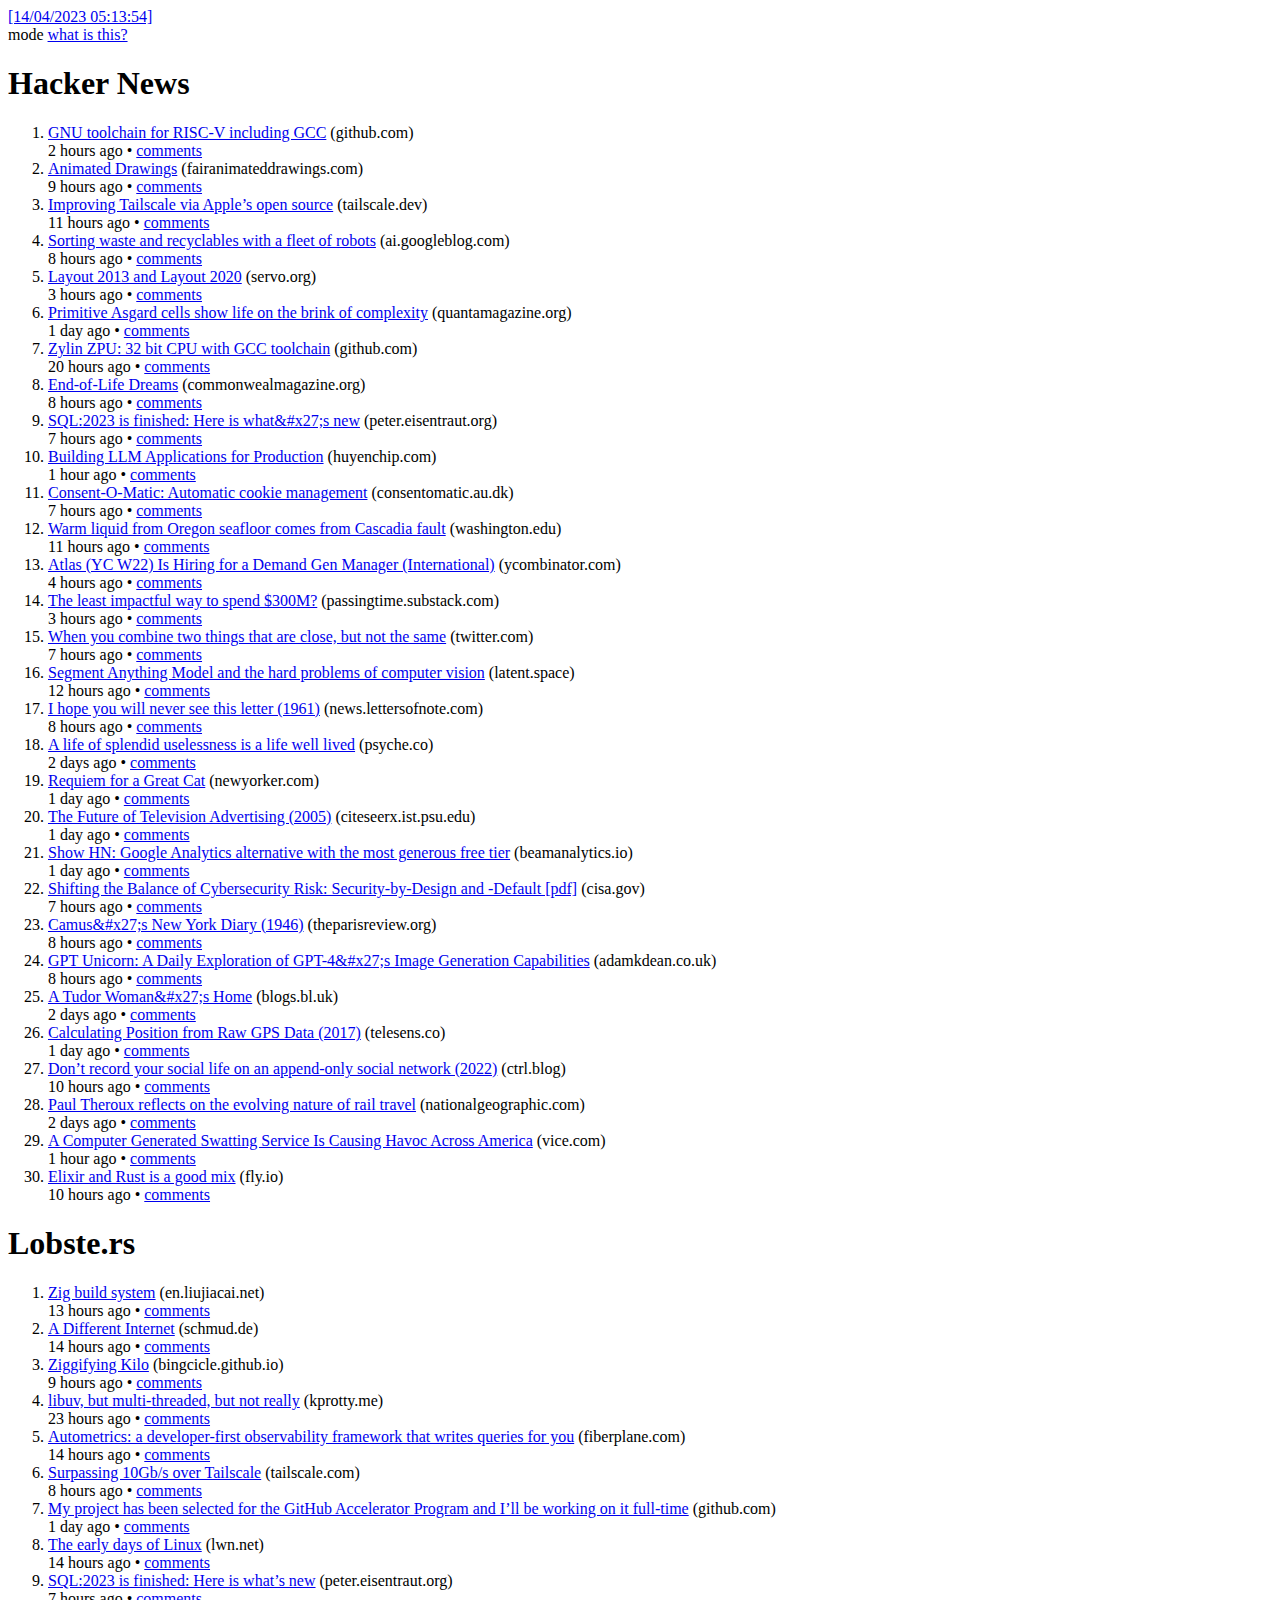
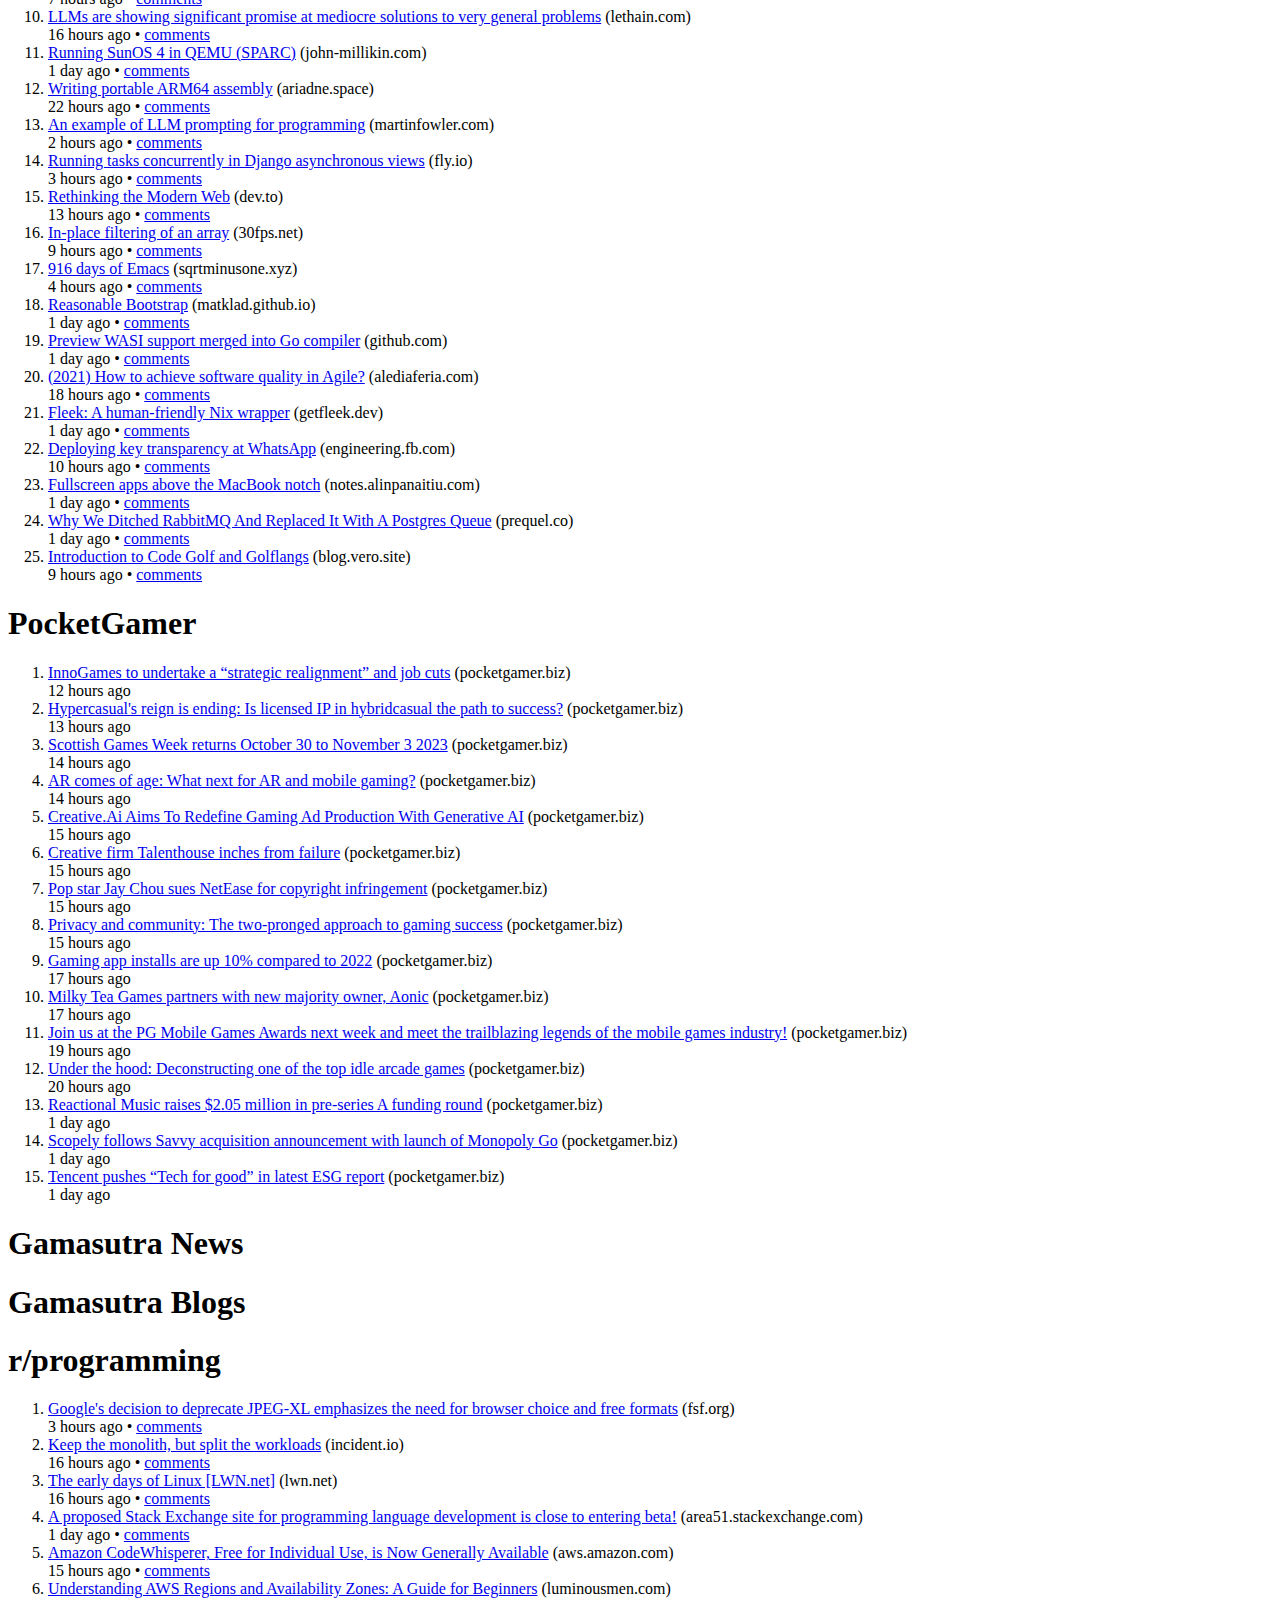
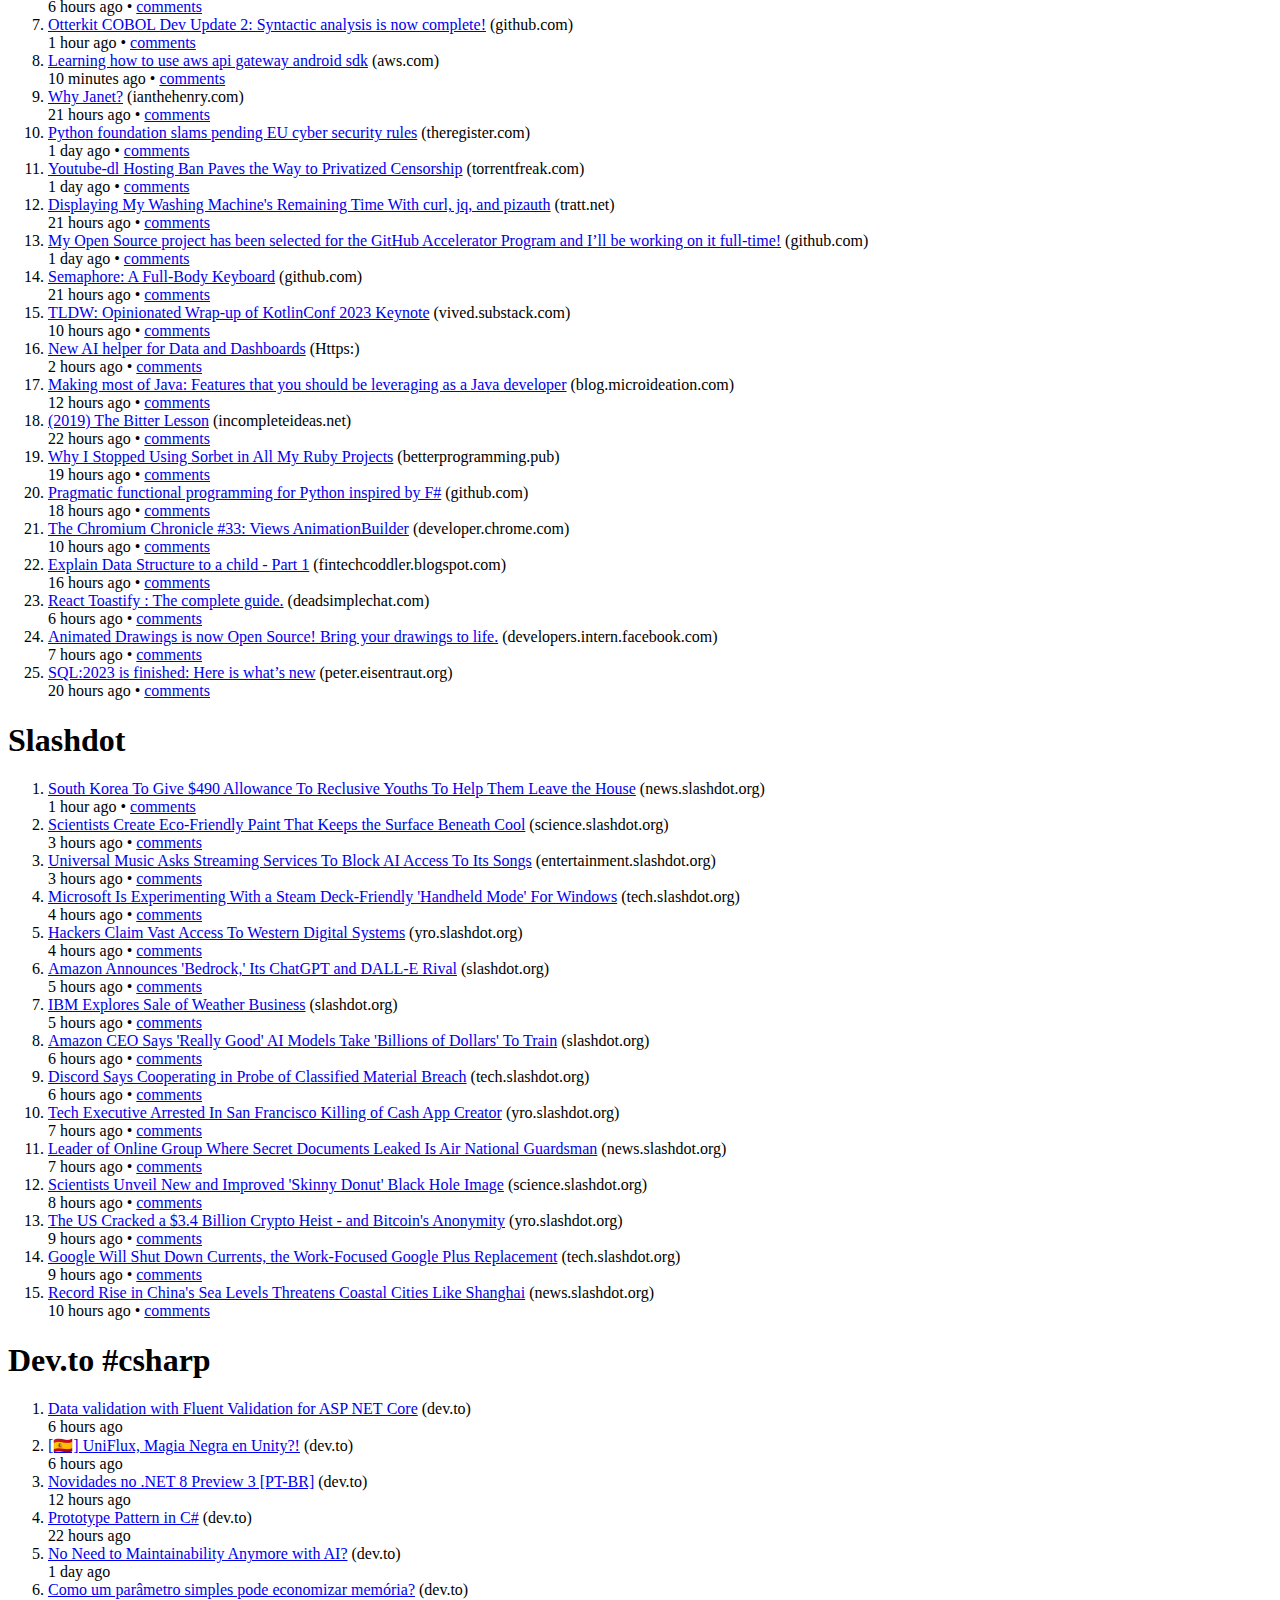
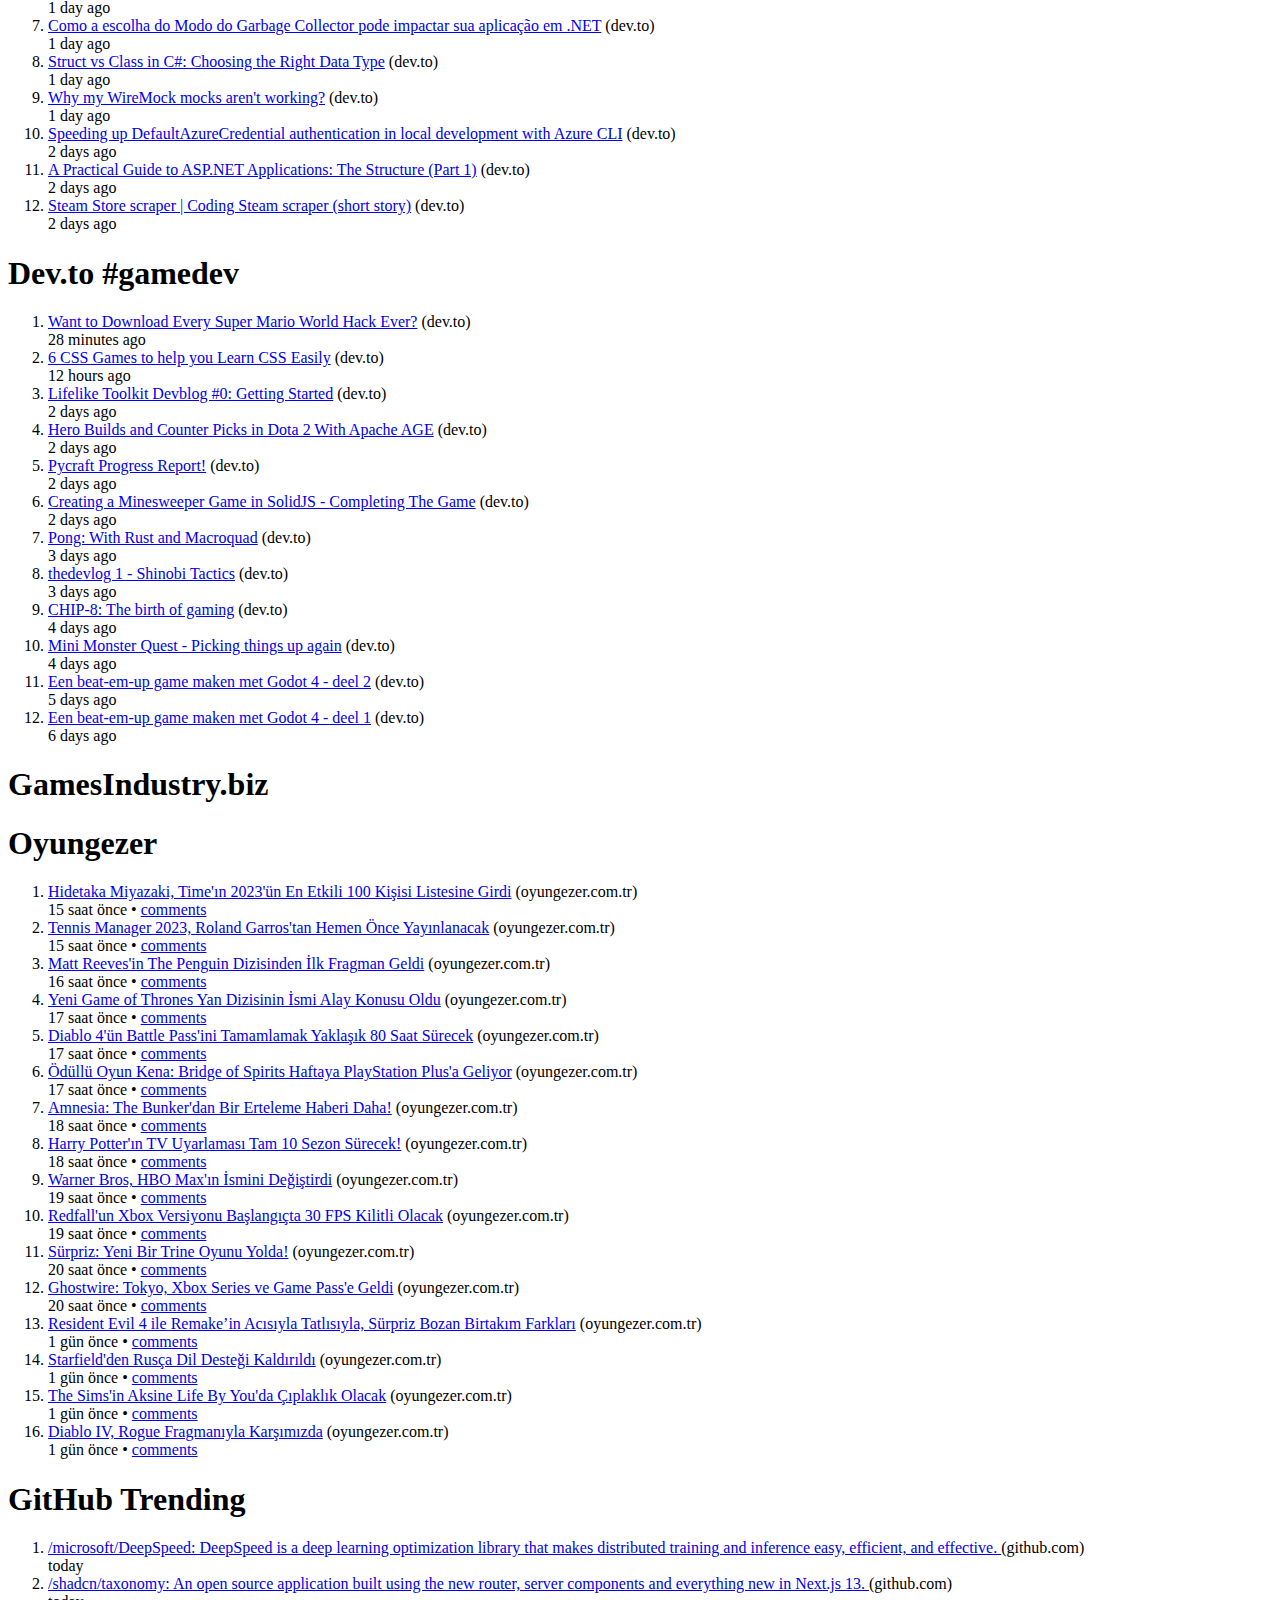
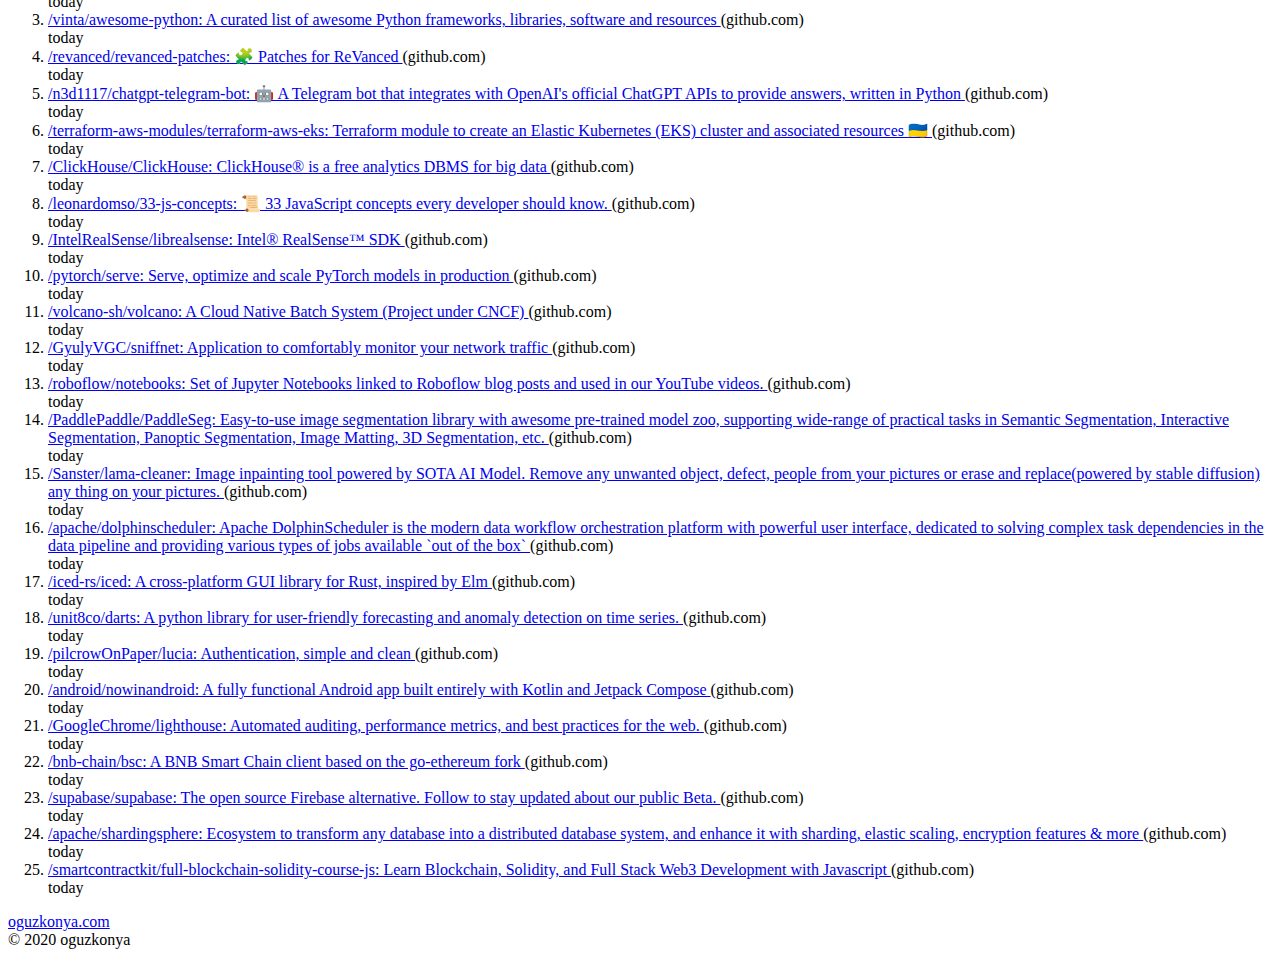
==== commit 212bcf94: "Aggregate news" ====
--- a/index.html
+++ b/index.html
@@ -12,7 +12,7 @@
     <header class="site-header">
         <div class="wrapper-header">
             <div class="header-left">
-                <a class="site-title" href="/">[13/04/2023 05:14:02]</a>
+                <a class="site-title" href="/">[14/04/2023 05:13:54]</a>
             </div>
             <div class="header-right">
                 <a id="theme-toggle" onclick="modeSwitcher()" class="page-link">mode</a>
@@ -29,183 +29,183 @@
 </header>
 <ol>
 <li class="post-info">
-    <a class="post-link" href="https://www.phind.com" rel="nofollow" target="_blank">Show HN: GPT-4-powered web searches for developers</a> <span class="post-meta">(phind.com)</span>
-    <br>
-    <span class="post-meta">11 hours ago • <a href="https://news.ycombinator.com/item?id=35543668">comments</a></span>
-    <br>
-</li>
-<li class="post-info">
-    <a class="post-link" href="https://developers.redhat.com/articles/2023/04/12/why-you-should-use-iouring-network-io" rel="nofollow" target="_blank">Use io_uring for network I&amp;#x2F;O</a> <span class="post-meta">(developers.redhat.com)</span>
-    <br>
-    <span class="post-meta">7 hours ago • <a href="https://news.ycombinator.com/item?id=35547316">comments</a></span>
-    <br>
-</li>
-<li class="post-info">
-    <a class="post-link" href="https://ianthehenry.com/posts/why-janet/" rel="nofollow" target="_blank">Why Janet?</a> <span class="post-meta">(ianthehenry.com)</span>
-    <br>
-    <span class="post-meta">15 hours ago • <a href="https://news.ycombinator.com/item?id=35539255">comments</a></span>
-    <br>
-</li>
-<li class="post-info">
-    <a class="post-link" href="https://www.scientificamerican.com/article/a-number-system-invented-by-inuit-schoolchildren-will-make-its-silicon-valley-debut/" rel="nofollow" target="_blank">A number system invented by Inuit schoolchildren</a> <span class="post-meta">(scientificamerican.com)</span>
-    <br>
-    <span class="post-meta">1 day ago • <a href="https://news.ycombinator.com/item?id=35523948">comments</a></span>
-    <br>
-</li>
-<li class="post-info">
-    <a class="post-link" href="https://amistrongeryet.substack.com/p/gpt-4-capabilities" rel="nofollow" target="_blank">What GPT-4 Does Is Less Like “Figuring Out” and More Like “Already Knowing”</a> <span class="post-meta">(amistrongeryet.substack.com)</span>
-    <br>
-    <span class="post-meta">2 hours ago • <a href="https://news.ycombinator.com/item?id=35550419">comments</a></span>
-    <br>
-</li>
-<li class="post-info">
-    <a class="post-link" href="https://www.discoverwildlife.com/animal-facts/could-the-dodo-come-back-from-extinction/" rel="nofollow" target="_blank">Could the dodo come back from extinction?</a> <span class="post-meta">(discoverwildlife.com)</span>
-    <br>
-    <span class="post-meta">23 hours ago • <a href="https://news.ycombinator.com/item?id=35535430">comments</a></span>
-    <br>
-</li>
-<li class="post-info">
-    <a class="post-link" href="https://baturin.org/misc/software-reviews/lindows/" rel="nofollow" target="_blank">Lindows 4.0 (2003)</a> <span class="post-meta">(baturin.org)</span>
-    <br>
-    <span class="post-meta">4 hours ago • <a href="https://news.ycombinator.com/item?id=35549116">comments</a></span>
-    <br>
-</li>
-<li class="post-info">
-    <a class="post-link" href="http://jesda.com/2011/02/10/kids-toys-suck/" rel="nofollow" target="_blank">Kids Toys Suck (2011)</a> <span class="post-meta">(jesda.com)</span>
-    <br>
-    <span class="post-meta">1 hour ago • <a href="https://news.ycombinator.com/item?id=35550786">comments</a></span>
-    <br>
-</li>
-<li class="post-info">
-    <a class="post-link" href="https://behdadesfahbod.medium.com/on-a-great-interview-question-aea168279942" rel="nofollow" target="_blank">On a great interview question</a> <span class="post-meta">(behdadesfahbod.medium.com)</span>
-    <br>
-    <span class="post-meta">9 hours ago • <a href="https://news.ycombinator.com/item?id=35545817">comments</a></span>
-    <br>
-</li>
-<li class="post-info">
-    <a class="post-link" href="https://tratt.net/laurie/blog/2023/displaying_my_washing_machines_remaining_time_with_curl_jq_pizauth.html" rel="nofollow" target="_blank">Displaying my washing machine&amp;#x27;s remaining time with curl, jq, and pizauth</a> <span class="post-meta">(tratt.net)</span>
-    <br>
-    <span class="post-meta">1 day ago • <a href="https://news.ycombinator.com/item?id=35523300">comments</a></span>
-    <br>
-</li>
-<li class="post-info">
-    <a class="post-link" href="https://joblib.readthedocs.io/en/latest/index.html" rel="nofollow" target="_blank">Joblib: Running Python functions as pipeline jobs</a> <span class="post-meta">(joblib.readthedocs.io)</span>
-    <br>
-    <span class="post-meta">8 hours ago • <a href="https://news.ycombinator.com/item?id=35546804">comments</a></span>
-    <br>
-</li>
-<li class="post-info">
-    <a class="post-link" href="https://github.com/microsoft/DeepSpeed/blob/master/blogs/deepspeed-chat/README.md" rel="nofollow" target="_blank">DeepSpeed Chat: Easy, fast and affordable RLHF training of ChatGPT-like models</a> <span class="post-meta">(github.com)</span>
-    <br>
-    <span class="post-meta">7 hours ago • <a href="https://news.ycombinator.com/item?id=35547467">comments</a></span>
-    <br>
-</li>
-<li class="post-info">
-    <a class="post-link" href="https://stackoverflow.blog/2022/02/23/what-you-give-up-when-moving-into-engineering-management/" rel="nofollow" target="_blank">What you give up by moving into engineering management</a> <span class="post-meta">(stackoverflow.blog)</span>
-    <br>
-    <span class="post-meta">2 hours ago • <a href="https://news.ycombinator.com/item?id=35550240">comments</a></span>
-    <br>
-</li>
-<li class="post-info">
-    <a class="post-link" href="https://phiresky.github.io/blog/2020/sqlite-performance-tuning/" rel="nofollow" target="_blank">SQLite performance tuning: concurrent reads, multiple GBs and 100k SELECTs&amp;#x2F;s</a> <span class="post-meta">(phiresky.github.io)</span>
-    <br>
-    <span class="post-meta">6 hours ago • <a href="https://news.ycombinator.com/item?id=35547819">comments</a></span>
-    <br>
-</li>
-<li class="post-info">
-    <a class="post-link" href="https://www.economist.com/international/2023/04/03/was-your-degree-really-worth-it" rel="nofollow" target="_blank">Was your degree really worth it?</a> <span class="post-meta">(economist.com)</span>
-    <br>
-    <span class="post-meta">4 hours ago • <a href="https://news.ycombinator.com/item?id=35549322">comments</a></span>
-    <br>
-</li>
-<li class="post-info">
-    <a class="post-link" href="https://github.com/everythingishacked/Semaphore" rel="nofollow" target="_blank">Semaphore: A Full-Body Keyboard</a> <span class="post-meta">(github.com)</span>
-    <br>
-    <span class="post-meta">20 hours ago • <a href="https://news.ycombinator.com/item?id=35536550">comments</a></span>
-    <br>
-</li>
-<li class="post-info">
-    <a class="post-link" href="https://bikepacking.com/plog/steve-roberts-computing-across-america/" rel="nofollow" target="_blank">Steve Roberts: Computing Across America</a> <span class="post-meta">(bikepacking.com)</span>
-    <br>
-    <span class="post-meta">1 day ago • <a href="https://news.ycombinator.com/item?id=35528692">comments</a></span>
-    <br>
-</li>
-<li class="post-info">
-    <a class="post-link" href="https://www.intel.com/content/www/us/en/newsroom/news/intel-foundry-arm-announce-multigeneration-collaboration-leading-edge-soc-design.html" rel="nofollow" target="_blank">Intel Foundry Services and Arm announce collaboration on SoC design</a> <span class="post-meta">(intel.com)</span>
-    <br>
-    <span class="post-meta">16 hours ago • <a href="https://news.ycombinator.com/item?id=35539057">comments</a></span>
-    <br>
-</li>
-<li class="post-info">
-    <a class="post-link" href="https://www.forbes.com/sites/bradtempleton/2023/04/10/transit-study-reveals-robotaxis-causing-surprisingly-little-disruption-on-streets/" rel="nofollow" target="_blank">Study reveals robotaxis causing surprisingly little disruption on streets</a> <span class="post-meta">(forbes.com)</span>
-    <br>
-    <span class="post-meta">2 days ago • <a href="https://news.ycombinator.com/item?id=35518944">comments</a></span>
-    <br>
-</li>
-<li class="post-info">
-    <a class="post-link" href="https://www.quantamagazine.org/mathematicians-find-hidden-structure-in-a-common-type-of-space-20230412/" rel="nofollow" target="_blank">Mathematicians find hidden structure in a common type of space</a> <span class="post-meta">(quantamagazine.org)</span>
-    <br>
-    <span class="post-meta">5 hours ago • <a href="https://news.ycombinator.com/item?id=35548911">comments</a></span>
-    <br>
-</li>
-<li class="post-info">
-    <a class="post-link" href="https://onesignal.com/careers" rel="nofollow" target="_blank">OneSignal (YC S11) Is Hiring Engineers</a> <span class="post-meta">(onesignal.com)</span>
-    <br>
-    <span class="post-meta">8 hours ago • <a href="https://news.ycombinator.com/item?id=35546845">comments</a></span>
-    <br>
-</li>
-<li class="post-info">
-    <a class="post-link" href="https://irclog.tymoon.eu/libera/%23commonlisp?to=1681213754" rel="nofollow" target="_blank">Conversation with Larry Masinter about standardizing Common Lisp</a> <span class="post-meta">(irclog.tymoon.eu)</span>
-    <br>
-    <span class="post-meta">1 day ago • <a href="https://news.ycombinator.com/item?id=35521327">comments</a></span>
-    <br>
-</li>
-<li class="post-info">
-    <a class="post-link" href="https://pokefit.vercel.app/en" rel="nofollow" target="_blank">Show HN: Let&amp;#x27;s find Pokémon that are the same height and weight as you</a> <span class="post-meta">(pokefit.vercel.app)</span>
-    <br>
-    <span class="post-meta">4 hours ago • <a href="https://news.ycombinator.com/item?id=35549078">comments</a></span>
-    <br>
-</li>
-<li class="post-info">
-    <a class="post-link" href="https://www.servethehome.com/breaking-intel-exiting-the-server-business-selling-to-mitac/" rel="nofollow" target="_blank">Intel exiting its longtime server business</a> <span class="post-meta">(servethehome.com)</span>
-    <br>
-    <span class="post-meta">2 hours ago • <a href="https://news.ycombinator.com/item?id=35550342">comments</a></span>
-    <br>
-</li>
-<li class="post-info">
-    <a class="post-link" href="https://www.equalto.com/markup/" rel="nofollow" target="_blank">Show HN: Sheet Markup – add spreadsheets to a Markdown document</a> <span class="post-meta">(equalto.com)</span>
-    <br>
-    <span class="post-meta">1 day ago • <a href="https://news.ycombinator.com/item?id=35524256">comments</a></span>
-    <br>
-</li>
-<li class="post-info">
-    <a class="post-link" href="https://www.wsj.com/articles/bitcoin-blockchain-hacking-arrests-93a4cb29" rel="nofollow" target="_blank">The U.S. cracked a $3.4B crypto heist and Bitcoin’s anonymity</a> <span class="post-meta">(wsj.com)</span>
-    <br>
-    <span class="post-meta">11 hours ago • <a href="https://news.ycombinator.com/item?id=35543893">comments</a></span>
-    <br>
-</li>
-<li class="post-info">
-    <a class="post-link" href="https://github.com/trevorhobenshield/twitter-api-client" rel="nofollow" target="_blank">Show HN: Twitter API Reverse Engineered</a> <span class="post-meta">(github.com)</span>
-    <br>
-    <span class="post-meta">5 hours ago • <a href="https://news.ycombinator.com/item?id=35548778">comments</a></span>
-    <br>
-</li>
-<li class="post-info">
-    <a class="post-link" href="https://eugeneyan.com/writing/llm-experiments/" rel="nofollow" target="_blank">Experimenting with LLMs to Research, Reflect, and Plan</a> <span class="post-meta">(eugeneyan.com)</span>
-    <br>
-    <span class="post-meta">10 hours ago • <a href="https://news.ycombinator.com/item?id=35544851">comments</a></span>
-    <br>
-</li>
-<li class="post-info">
-    <a class="post-link" href="https://github.com/databrickslabs/dolly/tree/master/data" rel="nofollow" target="_blank">Databricks Releases 15K Record Training Corpus for Instruction Tuning LLMs</a> <span class="post-meta">(github.com)</span>
-    <br>
-    <span class="post-meta">13 hours ago • <a href="https://news.ycombinator.com/item?id=35541861">comments</a></span>
-    <br>
-</li>
-<li class="post-info">
-    <a class="post-link" href="https://arxiv.org/abs/2304.05128" rel="nofollow" target="_blank">Teaching Large Language Models to Self-Debug</a> <span class="post-meta">(arxiv.org)</span>
-    <br>
-    <span class="post-meta">8 hours ago • <a href="https://news.ycombinator.com/item?id=35546341">comments</a></span>
+    <a class="post-link" href="https://github.com/riscv-collab/riscv-gnu-toolchain" rel="nofollow" target="_blank">GNU toolchain for RISC-V including GCC</a> <span class="post-meta">(github.com)</span>
+    <br>
+    <span class="post-meta">2 hours ago • <a href="https://news.ycombinator.com/item?id=35564874">comments</a></span>
+    <br>
+</li>
+<li class="post-info">
+    <a class="post-link" href="https://fairanimateddrawings.com/site/home" rel="nofollow" target="_blank">Animated Drawings</a> <span class="post-meta">(fairanimateddrawings.com)</span>
+    <br>
+    <span class="post-meta">9 hours ago • <a href="https://news.ycombinator.com/item?id=35561203">comments</a></span>
+    <br>
+</li>
+<li class="post-info">
+    <a class="post-link" href="https://tailscale.dev/blog/darwin-spelunking" rel="nofollow" target="_blank">Improving Tailscale via Apple’s open source</a> <span class="post-meta">(tailscale.dev)</span>
+    <br>
+    <span class="post-meta">11 hours ago • <a href="https://news.ycombinator.com/item?id=35559124">comments</a></span>
+    <br>
+</li>
+<li class="post-info">
+    <a class="post-link" href="https://ai.googleblog.com/2023/04/robotic-deep-rl-at-scale-sorting-waste.html" rel="nofollow" target="_blank">Sorting waste and recyclables with a fleet of robots</a> <span class="post-meta">(ai.googleblog.com)</span>
+    <br>
+    <span class="post-meta">8 hours ago • <a href="https://news.ycombinator.com/item?id=35561485">comments</a></span>
+    <br>
+</li>
+<li class="post-info">
+    <a class="post-link" href="https://servo.org/blog/2023/04/13/layout-2013-vs-2020/" rel="nofollow" target="_blank">Layout 2013 and Layout 2020</a> <span class="post-meta">(servo.org)</span>
+    <br>
+    <span class="post-meta">3 hours ago • <a href="https://news.ycombinator.com/item?id=35564655">comments</a></span>
+    <br>
+</li>
+<li class="post-info">
+    <a class="post-link" href="https://www.quantamagazine.org/primitive-asgard-cells-show-life-on-the-brink-of-complexity-20230411/" rel="nofollow" target="_blank">Primitive Asgard cells show life on the brink of complexity</a> <span class="post-meta">(quantamagazine.org)</span>
+    <br>
+    <span class="post-meta">1 day ago • <a href="https://news.ycombinator.com/item?id=35537248">comments</a></span>
+    <br>
+</li>
+<li class="post-info">
+    <a class="post-link" href="https://github.com/zylin/zpu" rel="nofollow" target="_blank">Zylin ZPU: 32 bit CPU with GCC toolchain</a> <span class="post-meta">(github.com)</span>
+    <br>
+    <span class="post-meta">20 hours ago • <a href="https://news.ycombinator.com/item?id=35552824">comments</a></span>
+    <br>
+</li>
+<li class="post-info">
+    <a class="post-link" href="https://www.commonwealmagazine.org/end-life-dreams" rel="nofollow" target="_blank">End-of-Life Dreams</a> <span class="post-meta">(commonwealmagazine.org)</span>
+    <br>
+    <span class="post-meta">8 hours ago • <a href="https://news.ycombinator.com/item?id=35561824">comments</a></span>
+    <br>
+</li>
+<li class="post-info">
+    <a class="post-link" href="http://peter.eisentraut.org/blog/2023/04/04/sql-2023-is-finished-here-is-whats-new" rel="nofollow" target="_blank">SQL:2023 is finished: Here is what&amp;#x27;s new</a> <span class="post-meta">(peter.eisentraut.org)</span>
+    <br>
+    <span class="post-meta">7 hours ago • <a href="https://news.ycombinator.com/item?id=35562430">comments</a></span>
+    <br>
+</li>
+<li class="post-info">
+    <a class="post-link" href="https://huyenchip.com/2023/04/11/llm-engineering.html" rel="nofollow" target="_blank">Building LLM Applications for Production</a> <span class="post-meta">(huyenchip.com)</span>
+    <br>
+    <span class="post-meta">1 hour ago • <a href="https://news.ycombinator.com/item?id=35565212">comments</a></span>
+    <br>
+</li>
+<li class="post-info">
+    <a class="post-link" href="https://consentomatic.au.dk/" rel="nofollow" target="_blank">Consent-O-Matic: Automatic cookie management</a> <span class="post-meta">(consentomatic.au.dk)</span>
+    <br>
+    <span class="post-meta">7 hours ago • <a href="https://news.ycombinator.com/item?id=35562230">comments</a></span>
+    <br>
+</li>
+<li class="post-info">
+    <a class="post-link" href="https://www.washington.edu/news/2023/04/10/warm-liquid-spewing-from-oregon-seafloor-comes-from-cascadia-fault-could-offer-clues-to-earthquake-hazards/" rel="nofollow" target="_blank">Warm liquid from Oregon seafloor comes from Cascadia fault</a> <span class="post-meta">(washington.edu)</span>
+    <br>
+    <span class="post-meta">11 hours ago • <a href="https://news.ycombinator.com/item?id=35559145">comments</a></span>
+    <br>
+</li>
+<li class="post-info">
+    <a class="post-link" href="https://www.ycombinator.com/companies/atlas-2/jobs/DREaPP6-senior-demand-generation-manager-global" rel="nofollow" target="_blank">Atlas (YC W22) Is Hiring for a Demand Gen Manager (International)</a> <span class="post-meta">(ycombinator.com)</span>
+    <br>
+    <span class="post-meta">4 hours ago • <a href="https://news.ycombinator.com/item?id=35564291">comments</a></span>
+    <br>
+</li>
+<li class="post-info">
+    <a class="post-link" href="https://passingtime.substack.com/p/whats-the-least-impactful-way-to" rel="nofollow" target="_blank">The least impactful way to spend $300M?</a> <span class="post-meta">(passingtime.substack.com)</span>
+    <br>
+    <span class="post-meta">3 hours ago • <a href="https://news.ycombinator.com/item?id=35564521">comments</a></span>
+    <br>
+</li>
+<li class="post-info">
+    <a class="post-link" href="https://twitter.com/id_aa_carmack/status/1646634954703421441" rel="nofollow" target="_blank">When you combine two things that are close, but not the same</a> <span class="post-meta">(twitter.com)</span>
+    <br>
+    <span class="post-meta">7 hours ago • <a href="https://news.ycombinator.com/item?id=35562807">comments</a></span>
+    <br>
+</li>
+<li class="post-info">
+    <a class="post-link" href="https://www.latent.space/p/segment-anything-roboflow#details" rel="nofollow" target="_blank">Segment Anything Model and the hard problems of computer vision</a> <span class="post-meta">(latent.space)</span>
+    <br>
+    <span class="post-meta">12 hours ago • <a href="https://news.ycombinator.com/item?id=35558522">comments</a></span>
+    <br>
+</li>
+<li class="post-info">
+    <a class="post-link" href="https://news.lettersofnote.com/p/i-hope-you-will-never-see-this-letter" rel="nofollow" target="_blank">I hope you will never see this letter (1961)</a> <span class="post-meta">(news.lettersofnote.com)</span>
+    <br>
+    <span class="post-meta">8 hours ago • <a href="https://news.ycombinator.com/item?id=35561942">comments</a></span>
+    <br>
+</li>
+<li class="post-info">
+    <a class="post-link" href="https://psyche.co/ideas/a-life-of-splendid-uselessness-is-a-life-well-lived" rel="nofollow" target="_blank">A life of splendid uselessness is a life well lived</a> <span class="post-meta">(psyche.co)</span>
+    <br>
+    <span class="post-meta">2 days ago • <a href="https://news.ycombinator.com/item?id=35525877">comments</a></span>
+    <br>
+</li>
+<li class="post-info">
+    <a class="post-link" href="https://www.newyorker.com/culture/cultural-comment/requiem-for-a-great-cat" rel="nofollow" target="_blank">Requiem for a Great Cat</a> <span class="post-meta">(newyorker.com)</span>
+    <br>
+    <span class="post-meta">1 day ago • <a href="https://news.ycombinator.com/item?id=35548618">comments</a></span>
+    <br>
+</li>
+<li class="post-info">
+    <a class="post-link" href="https://citeseerx.ist.psu.edu/document?repid=rep1&type=pdf&doi=f4083bec95971f6449c24025c114c7b82b279f07" rel="nofollow" target="_blank">The Future of Television Advertising (2005)</a> <span class="post-meta">(citeseerx.ist.psu.edu)</span>
+    <br>
+    <span class="post-meta">1 day ago • <a href="https://news.ycombinator.com/item?id=35549145">comments</a></span>
+    <br>
+</li>
+<li class="post-info">
+    <a class="post-link" href="https://beamanalytics.io/" rel="nofollow" target="_blank">Show HN: Google Analytics alternative with the most generous free tier</a> <span class="post-meta">(beamanalytics.io)</span>
+    <br>
+    <span class="post-meta">1 day ago • <a href="https://news.ycombinator.com/item?id=35539476">comments</a></span>
+    <br>
+</li>
+<li class="post-info">
+    <a class="post-link" href="https://www.cisa.gov/sites/default/files/2023-04/principles_approaches_for_security-by-design-default_508_0.pdf" rel="nofollow" target="_blank">Shifting the Balance of Cybersecurity Risk: Security-by-Design and -Default [pdf]</a> <span class="post-meta">(cisa.gov)</span>
+    <br>
+    <span class="post-meta">7 hours ago • <a href="https://news.ycombinator.com/item?id=35562357">comments</a></span>
+    <br>
+</li>
+<li class="post-info">
+    <a class="post-link" href="https://www.theparisreview.org/blog/2023/03/14/camuss-new-york-diary-1946/" rel="nofollow" target="_blank">Camus&amp;#x27;s New York Diary (1946)</a> <span class="post-meta">(theparisreview.org)</span>
+    <br>
+    <span class="post-meta">8 hours ago • <a href="https://news.ycombinator.com/item?id=35561948">comments</a></span>
+    <br>
+</li>
+<li class="post-info">
+    <a class="post-link" href="https://adamkdean.co.uk/posts/gpt-unicorn-a-daily-exploration-of-gpt-4s-image-generation-capabilities" rel="nofollow" target="_blank">GPT Unicorn: A Daily Exploration of GPT-4&amp;#x27;s Image Generation Capabilities</a> <span class="post-meta">(adamkdean.co.uk)</span>
+    <br>
+    <span class="post-meta">8 hours ago • <a href="https://news.ycombinator.com/item?id=35561747">comments</a></span>
+    <br>
+</li>
+<li class="post-info">
+    <a class="post-link" href="https://blogs.bl.uk/digitisedmanuscripts/2023/04/inside-a-tudor-home.html" rel="nofollow" target="_blank">A Tudor Woman&amp;#x27;s Home</a> <span class="post-meta">(blogs.bl.uk)</span>
+    <br>
+    <span class="post-meta">2 days ago • <a href="https://news.ycombinator.com/item?id=35535153">comments</a></span>
+    <br>
+</li>
+<li class="post-info">
+    <a class="post-link" href="https://www.telesens.co/2017/07/17/calculating-position-from-raw-gps-data/" rel="nofollow" target="_blank">Calculating Position from Raw GPS Data (2017)</a> <span class="post-meta">(telesens.co)</span>
+    <br>
+    <span class="post-meta">1 day ago • <a href="https://news.ycombinator.com/item?id=35550339">comments</a></span>
+    <br>
+</li>
+<li class="post-info">
+    <a class="post-link" href="https://www.ctrl.blog/entry/append-only-social.html" rel="nofollow" target="_blank">Don’t record your social life on an append-only social network (2022)</a> <span class="post-meta">(ctrl.blog)</span>
+    <br>
+    <span class="post-meta">10 hours ago • <a href="https://news.ycombinator.com/item?id=35560577">comments</a></span>
+    <br>
+</li>
+<li class="post-info">
+    <a class="post-link" href="https://www.nationalgeographic.com/travel/article/author-paul-theroux-rail-travel" rel="nofollow" target="_blank">Paul Theroux reflects on the evolving nature of rail travel</a> <span class="post-meta">(nationalgeographic.com)</span>
+    <br>
+    <span class="post-meta">2 days ago • <a href="https://news.ycombinator.com/item?id=35535081">comments</a></span>
+    <br>
+</li>
+<li class="post-info">
+    <a class="post-link" href="https://www.vice.com/en/article/k7z8be/torswats-computer-generated-ai-voice-swatting" rel="nofollow" target="_blank">A Computer Generated Swatting Service Is Causing Havoc Across America</a> <span class="post-meta">(vice.com)</span>
+    <br>
+    <span class="post-meta">1 hour ago • <a href="https://news.ycombinator.com/item?id=35565431">comments</a></span>
+    <br>
+</li>
+<li class="post-info">
+    <a class="post-link" href="https://fly.io/phoenix-files/elixir-and-rust-is-a-good-mix/" rel="nofollow" target="_blank">Elixir and Rust is a good mix</a> <span class="post-meta">(fly.io)</span>
+    <br>
+    <span class="post-meta">10 hours ago • <a href="https://news.ycombinator.com/item?id=35559925">comments</a></span>
     <br>
 </li>
 
@@ -214,153 +214,153 @@
 </header>
 <ol>
 <li class="post-info">
+    <a class="post-link" href="https://en.liujiacai.net/2023/04/13/zig-build-system/" rel="nofollow" target="_blank">Zig build system</a> <span class="post-meta">(en.liujiacai.net)</span>
+    <br>
+    <span class="post-meta">13 hours ago • <a href="https://lobste.rs/s/cykija/zig_build_system">comments</a></span>
+    <br>
+</li>
+<li class="post-info">
+    <a class="post-link" href="https://schmud.de/posts/2022-12-05-different-internet.html" rel="nofollow" target="_blank">A Different Internet</a> <span class="post-meta">(schmud.de)</span>
+    <br>
+    <span class="post-meta">14 hours ago • <a href="https://lobste.rs/s/zbaqsx/different_internet">comments</a></span>
+    <br>
+</li>
+<li class="post-info">
+    <a class="post-link" href="https://bingcicle.github.io/posts/ziggifying-kilo.html" rel="nofollow" target="_blank">Ziggifying Kilo</a> <span class="post-meta">(bingcicle.github.io)</span>
+    <br>
+    <span class="post-meta">9 hours ago • <a href="https://lobste.rs/s/0mvels/ziggifying_kilo">comments</a></span>
+    <br>
+</li>
+<li class="post-info">
+    <a class="post-link" href="http://kprotty.me/2023/04/13/libuv-but-multithreaded-but-not-really.html" rel="nofollow" target="_blank">libuv, but multi-threaded, but not really</a> <span class="post-meta">(kprotty.me)</span>
+    <br>
+    <span class="post-meta">23 hours ago • <a href="https://lobste.rs/s/xz1had/libuv_multi_threaded_not_really">comments</a></span>
+    <br>
+</li>
+<li class="post-info">
+    <a class="post-link" href="https://fiberplane.com/blog/autometrics-a-developer-first-observability-framework-that-writes-queries-for-you" rel="nofollow" target="_blank">Autometrics: a developer-first observability framework that writes queries for you</a> <span class="post-meta">(fiberplane.com)</span>
+    <br>
+    <span class="post-meta">14 hours ago • <a href="https://lobste.rs/s/qxvin8/autometrics_developer_first">comments</a></span>
+    <br>
+</li>
+<li class="post-info">
+    <a class="post-link" href="https://tailscale.com/blog/more-throughput/" rel="nofollow" target="_blank">Surpassing 10Gb/s over Tailscale</a> <span class="post-meta">(tailscale.com)</span>
+    <br>
+    <span class="post-meta">8 hours ago • <a href="https://lobste.rs/s/np5nlt/surpassing_10gb_s_over_tailscale">comments</a></span>
+    <br>
+</li>
+<li class="post-info">
     <a class="post-link" href="https://github.com/GyulyVGC/sniffnet/discussions/133" rel="nofollow" target="_blank">My project has been selected for the GitHub Accelerator Program and I’ll be working on it full-time</a> <span class="post-meta">(github.com)</span>
     <br>
-    <span class="post-meta">12 hours ago • <a href="https://lobste.rs/s/yken9g/my_project_has_been_selected_for_github">comments</a></span>
+    <span class="post-meta">1 day ago • <a href="https://lobste.rs/s/yken9g/my_project_has_been_selected_for_github">comments</a></span>
+    <br>
+</li>
+<li class="post-info">
+    <a class="post-link" href="https://lwn.net/SubscriberLink/928581/841b747332791ac4/" rel="nofollow" target="_blank">The early days of Linux</a> <span class="post-meta">(lwn.net)</span>
+    <br>
+    <span class="post-meta">14 hours ago • <a href="https://lobste.rs/s/lfbc7x/early_days_linux">comments</a></span>
+    <br>
+</li>
+<li class="post-info">
+    <a class="post-link" href="http://peter.eisentraut.org/blog/2023/04/04/sql-2023-is-finished-here-is-whats-new" rel="nofollow" target="_blank">SQL:2023 is finished: Here is what’s new</a> <span class="post-meta">(peter.eisentraut.org)</span>
+    <br>
+    <span class="post-meta">7 hours ago • <a href="https://lobste.rs/s/v9fxni/sql_2023_is_finished_here_is_what_s_new">comments</a></span>
+    <br>
+</li>
+<li class="post-info">
+    <a class="post-link" href="https://lethain.com/openai-exploration/" rel="nofollow" target="_blank">LLMs are showing significant promise at mediocre solutions to very general problems</a> <span class="post-meta">(lethain.com)</span>
+    <br>
+    <span class="post-meta">16 hours ago • <a href="https://lobste.rs/s/z0nljn/llms_are_showing_significant_promise_at">comments</a></span>
     <br>
 </li>
 <li class="post-info">
     <a class="post-link" href="https://john-millikin.com/running-sunos-4-in-qemu-sparc" rel="nofollow" target="_blank">Running SunOS 4 in QEMU (SPARC)</a> <span class="post-meta">(john-millikin.com)</span>
     <br>
-    <span class="post-meta">4 hours ago • <a href="https://lobste.rs/s/f2hlor/running_sunos_4_qemu_sparc">comments</a></span>
+    <span class="post-meta">1 day ago • <a href="https://lobste.rs/s/f2hlor/running_sunos_4_qemu_sparc">comments</a></span>
+    <br>
+</li>
+<li class="post-info">
+    <a class="post-link" href="https://ariadne.space/2023/04/13/writing-portable-arm64-assembly/" rel="nofollow" target="_blank">Writing portable ARM64 assembly</a> <span class="post-meta">(ariadne.space)</span>
+    <br>
+    <span class="post-meta">22 hours ago • <a href="https://lobste.rs/s/9rwcoj/writing_portable_arm64_assembly">comments</a></span>
+    <br>
+</li>
+<li class="post-info">
+    <a class="post-link" href="https://martinfowler.com/articles/2023-chatgpt-xu-hao.html" rel="nofollow" target="_blank">An example of LLM prompting for programming</a> <span class="post-meta">(martinfowler.com)</span>
+    <br>
+    <span class="post-meta">2 hours ago • <a href="https://lobste.rs/s/nbpspj/example_llm_prompting_for_programming">comments</a></span>
+    <br>
+</li>
+<li class="post-info">
+    <a class="post-link" href="https://fly.io/blog/running-tasks-concurrently-in-django-asynchronous-views/" rel="nofollow" target="_blank">Running tasks concurrently in Django asynchronous views</a> <span class="post-meta">(fly.io)</span>
+    <br>
+    <span class="post-meta">3 hours ago • <a href="https://lobste.rs/s/8zwiqp/running_tasks_concurrently_django">comments</a></span>
+    <br>
+</li>
+<li class="post-info">
+    <a class="post-link" href="https://dev.to/oxharris/rethinking-the-modern-web-5cn1" rel="nofollow" target="_blank">Rethinking the Modern Web</a> <span class="post-meta">(dev.to)</span>
+    <br>
+    <span class="post-meta">13 hours ago • <a href="https://lobste.rs/s/hxo8oj/rethinking_modern_web">comments</a></span>
+    <br>
+</li>
+<li class="post-info">
+    <a class="post-link" href="https://30fps.net/pages/inplace-filtering" rel="nofollow" target="_blank">In-place filtering of an array</a> <span class="post-meta">(30fps.net)</span>
+    <br>
+    <span class="post-meta">9 hours ago • <a href="https://lobste.rs/s/wt1qh4/place_filtering_array">comments</a></span>
+    <br>
+</li>
+<li class="post-info">
+    <a class="post-link" href="https://sqrtminusone.xyz/posts/2023-04-13-emacs/" rel="nofollow" target="_blank">916 days of Emacs</a> <span class="post-meta">(sqrtminusone.xyz)</span>
+    <br>
+    <span class="post-meta">4 hours ago • <a href="https://lobste.rs/s/0axxbn/916_days_emacs">comments</a></span>
+    <br>
+</li>
+<li class="post-info">
+    <a class="post-link" href="https://matklad.github.io/2023/04/13/reasonable-bootstrap.html" rel="nofollow" target="_blank">Reasonable Bootstrap</a> <span class="post-meta">(matklad.github.io)</span>
+    <br>
+    <span class="post-meta">1 day ago • <a href="https://lobste.rs/s/gnt3fr/reasonable_bootstrap">comments</a></span>
+    <br>
+</li>
+<li class="post-info">
+    <a class="post-link" href="https://github.com/golang/go/issues/58141" rel="nofollow" target="_blank">Preview WASI support merged into Go compiler</a> <span class="post-meta">(github.com)</span>
+    <br>
+    <span class="post-meta">1 day ago • <a href="https://lobste.rs/s/t6h3tf/preview_wasi_support_merged_into_go">comments</a></span>
+    <br>
+</li>
+<li class="post-info">
+    <a class="post-link" href="https://alediaferia.com/2021/12/27/what-does-software-quality-mean-in-agile/" rel="nofollow" target="_blank">(2021) How to achieve software quality in Agile?</a> <span class="post-meta">(alediaferia.com)</span>
+    <br>
+    <span class="post-meta">18 hours ago • <a href="https://lobste.rs/s/sryqh7/2021_how_achieve_software_quality_agile">comments</a></span>
     <br>
 </li>
 <li class="post-info">
     <a class="post-link" href="https://getfleek.dev" rel="nofollow" target="_blank">Fleek: A human-friendly Nix wrapper</a> <span class="post-meta">(getfleek.dev)</span>
     <br>
-    <span class="post-meta">13 hours ago • <a href="https://lobste.rs/s/iafpqe/fleek_human_friendly_nix_wrapper">comments</a></span>
+    <span class="post-meta">1 day ago • <a href="https://lobste.rs/s/iafpqe/fleek_human_friendly_nix_wrapper">comments</a></span>
+    <br>
+</li>
+<li class="post-info">
+    <a class="post-link" href="https://engineering.fb.com/2023/04/13/security/whatsapp-key-transparency/" rel="nofollow" target="_blank">Deploying key transparency at WhatsApp</a> <span class="post-meta">(engineering.fb.com)</span>
+    <br>
+    <span class="post-meta">10 hours ago • <a href="https://lobste.rs/s/pft5mg/deploying_key_transparency_at_whatsapp">comments</a></span>
+    <br>
+</li>
+<li class="post-info">
+    <a class="post-link" href="https://notes.alinpanaitiu.com/Fullscreen%20apps%20above%20the%20MacBook%20notch" rel="nofollow" target="_blank">Fullscreen apps above the MacBook notch</a> <span class="post-meta">(notes.alinpanaitiu.com)</span>
+    <br>
+    <span class="post-meta">1 day ago • <a href="https://lobste.rs/s/6l8rbu/fullscreen_apps_above_macbook_notch">comments</a></span>
     <br>
 </li>
 <li class="post-info">
     <a class="post-link" href="https://www.prequel.co/blog/sql-maxis-why-we-ditched-rabbitmq-and-replaced-it-with-a-postgres-queue" rel="nofollow" target="_blank">Why We Ditched RabbitMQ And Replaced It With A Postgres Queue</a> <span class="post-meta">(prequel.co)</span>
     <br>
-    <span class="post-meta">15 hours ago • <a href="https://lobste.rs/s/zdpsir/why_we_ditched_rabbitmq_replaced_it_with">comments</a></span>
-    <br>
-</li>
-<li class="post-info">
-    <a class="post-link" href="https://maskray.me/blog/2023-04-12-elf-hash-function" rel="nofollow" target="_blank">ELF hash function may overflow</a> <span class="post-meta">(maskray.me)</span>
-    <br>
-    <span class="post-meta">4 hours ago • <a href="https://lobste.rs/s/qhji1k/elf_hash_function_may_overflow">comments</a></span>
-    <br>
-</li>
-<li class="post-info">
-    <a class="post-link" href="https://notes.alinpanaitiu.com/Fullscreen%20apps%20above%20the%20MacBook%20notch" rel="nofollow" target="_blank">Fullscreen apps above the MacBook notch</a> <span class="post-meta">(notes.alinpanaitiu.com)</span>
-    <br>
-    <span class="post-meta">9 hours ago • <a href="https://lobste.rs/s/6l8rbu/fullscreen_apps_above_macbook_notch">comments</a></span>
-    <br>
-</li>
-<li class="post-info">
-    <a class="post-link" href="https://sporks.space/2023/04/12/debugging-an-x86-application-in-rosetta-for-linux/" rel="nofollow" target="_blank">Debugging an x86 application in Rosetta for Linux</a> <span class="post-meta">(sporks.space)</span>
-    <br>
-    <span class="post-meta">11 hours ago • <a href="https://lobste.rs/s/uhtntt/debugging_x86_application_rosetta_for">comments</a></span>
-    <br>
-</li>
-<li class="post-info">
-    <a class="post-link" href="https://poignardazur.github.io/2023/02/02/masonry-01-and-my-vision-for-rust-ui/" rel="nofollow" target="_blank">Announcing Masonry 0.1, and my vision for Rust UI</a> <span class="post-meta">(poignardazur.github.io)</span>
-    <br>
-    <span class="post-meta">21 hours ago • <a href="https://lobste.rs/s/jkfhai/announcing_masonry_0_1_my_vision_for_rust">comments</a></span>
-    <br>
-</li>
-<li class="post-info">
-    <a class="post-link" href="https://www.reillywood.com/blog/why-nu/" rel="nofollow" target="_blank">Why Nushell?</a> <span class="post-meta">(reillywood.com)</span>
-    <br>
-    <span class="post-meta">12 hours ago • <a href="https://lobste.rs/s/pawm2n/why_nushell">comments</a></span>
-    <br>
-</li>
-<li class="post-info">
-    <a class="post-link" href="https://buttondown.email/hillelwayne/archive/i-really-like-powershell/" rel="nofollow" target="_blank">I really like powershell</a> <span class="post-meta">(buttondown.email)</span>
-    <br>
-    <span class="post-meta">1 day ago • <a href="https://lobste.rs/s/enivff/i_really_like_powershell">comments</a></span>
-    <br>
-</li>
-<li class="post-info">
-    <a class="post-link" href="https://google-research.github.io/self-organising-systems/2022/diff-fsm/" rel="nofollow" target="_blank">Differentiable Finite State Machines</a> <span class="post-meta">(google-research.github.io)</span>
-    <br>
-    <span class="post-meta">10 hours ago • <a href="https://lobste.rs/s/ftoffn/differentiable_finite_state_machines">comments</a></span>
-    <br>
-</li>
-<li class="post-info">
-    <a class="post-link" href="https://github.com/golang/go/issues/58141" rel="nofollow" target="_blank">Preview WASI support merged into Go compiler</a> <span class="post-meta">(github.com)</span>
-    <br>
-    <span class="post-meta">1 hour ago • <a href="https://lobste.rs/s/t6h3tf/preview_wasi_support_merged_into_go">comments</a></span>
-    <br>
-</li>
-<li class="post-info">
-    <a class="post-link" href="https://www.hlsbook.com/" rel="nofollow" target="_blank">High-Level Synthesis Made Easy</a> <span class="post-meta">(hlsbook.com)</span>
-    <br>
-    <span class="post-meta">3 hours ago • <a href="https://lobste.rs/s/cvs5nh/high_level_synthesis_made_easy">comments</a></span>
-    <br>
-</li>
-<li class="post-info">
-    <a class="post-link" href="https://css-tricks.com/passkeys-what-the-heck-and-why/" rel="nofollow" target="_blank">Passkeys: What the Heck and Why?</a> <span class="post-meta">(css-tricks.com)</span>
-    <br>
-    <span class="post-meta">7 hours ago • <a href="https://lobste.rs/s/zu2hvx/passkeys_what_heck_why">comments</a></span>
-    <br>
-</li>
-<li class="post-info">
-    <a class="post-link" href="https://spritely.institute/news/introducing-a-distributed-debugger-for-goblins-with-time-travel.html" rel="nofollow" target="_blank">A distributed time-traveling debugger for Spritely Goblins</a> <span class="post-meta">(spritely.institute)</span>
-    <br>
-    <span class="post-meta">10 hours ago • <a href="https://lobste.rs/s/jyn2vy/distributed_time_traveling_debugger_for">comments</a></span>
-    <br>
-</li>
-<li class="post-info">
-    <a class="post-link" href="https://matklad.github.io/2023/04/13/reasonable-bootstrap.html" rel="nofollow" target="_blank">Reasonable Bootstrap</a> <span class="post-meta">(matklad.github.io)</span>
-    <br>
-    <span class="post-meta">2 hours ago • <a href="https://lobste.rs/s/gnt3fr/reasonable_bootstrap">comments</a></span>
-    <br>
-</li>
-<li class="post-info">
-    <a class="post-link" href="https://www.pascallandau.com/blog/setting-up-git-bash-mingw-msys2-on-windows/" rel="nofollow" target="_blank">Setting up Git Bash / MINGW / MSYS2 on Windows</a> <span class="post-meta">(pascallandau.com)</span>
-    <br>
-    <span class="post-meta">15 hours ago • <a href="https://lobste.rs/s/de57mj/setting_up_git_bash_mingw_msys2_on_windows">comments</a></span>
-    <br>
-</li>
-<li class="post-info">
-    <a class="post-link" href="https://www.databricks.com/blog/2023/04/12/dolly-first-open-commercially-viable-instruction-tuned-llm" rel="nofollow" target="_blank">Free Dolly: Introducing the World&#x27;s First Truly Open Instruction-Tuned LLM</a> <span class="post-meta">(databricks.com)</span>
-    <br>
-    <span class="post-meta">14 hours ago • <a href="https://lobste.rs/s/yfda7v/free_dolly_introducing_world_s_first">comments</a></span>
-    <br>
-</li>
-<li class="post-info">
-    <a class="post-link" href="https://www.bowtie.works/blog/baking-images-with-nix-for-robust-private-networks-at-bowtie" rel="nofollow" target="_blank">Baking Images with Nix for Robust Private Networks at Bowtie</a> <span class="post-meta">(bowtie.works)</span>
-    <br>
-    <span class="post-meta">12 hours ago • <a href="https://lobste.rs/s/iqabgd/baking_images_with_nix_for_robust_private">comments</a></span>
-    <br>
-</li>
-<li class="post-info">
-    <a class="post-link" href="https://blog.nicco.love/kde-plasma-is-not-a-desktop-environment/" rel="nofollow" target="_blank">KDE Plasma is NOT a Desktop Environment</a> <span class="post-meta">(blog.nicco.love)</span>
-    <br>
-    <span class="post-meta">20 minutes ago • <a href="https://lobste.rs/s/odpb2i/kde_plasma_is_not_desktop_environment">comments</a></span>
-    <br>
-</li>
-<li class="post-info">
-    <a class="post-link" href="https://fiberplane.com/blog/the-case-for-function-level-metrics" rel="nofollow" target="_blank">The Case for Function-Level Metrics: An observability sweet spot balancing debuggability, cost, ease</a> <span class="post-meta">(fiberplane.com)</span>
-    <br>
-    <span class="post-meta">13 hours ago • <a href="https://lobste.rs/s/k60p5e/case_for_function_level_metrics">comments</a></span>
-    <br>
-</li>
-<li class="post-info">
-    <a class="post-link" href="https://www.ethanrosenthal.com/2023/04/10/nn-vs-ann/" rel="nofollow" target="_blank">Do you actually need a vector database?</a> <span class="post-meta">(ethanrosenthal.com)</span>
-    <br>
-    <span class="post-meta">1 hour ago • <a href="https://lobste.rs/s/ctnuto/do_you_actually_need_vector_database">comments</a></span>
-    <br>
-</li>
-<li class="post-info">
-    <a class="post-link" href="https://nicole.express/2023/the-third-dimension-and-the-eight-bits.html" rel="nofollow" target="_blank">Sega 3-D Glasses: How did they work?</a> <span class="post-meta">(nicole.express)</span>
-    <br>
-    <span class="post-meta">2 hours ago • <a href="https://lobste.rs/s/xtimhn/sega_3_d_glasses_how_did_they_work">comments</a></span>
-    <br>
-</li>
-<li class="post-info">
-    <a class="post-link" href="https://awesomekling.substack.com/p/how-were-building-a-browser-when" rel="nofollow" target="_blank">How we&#x27;re building a browser when it&#x27;s supposed to be impossible</a> <span class="post-meta">(awesomekling.substack.com)</span>
-    <br>
-    <span class="post-meta">1 day ago • <a href="https://lobste.rs/s/o7czjc/how_we_re_building_browser_when_it_s">comments</a></span>
-    <br>
-</li>
-<li class="post-info">
-    <a class="post-link" href="https://blog.waleedkhan.name/formatting-a-commit-stack/" rel="nofollow" target="_blank">Quickly formatting a stack of commits</a> <span class="post-meta">(blog.waleedkhan.name)</span>
-    <br>
-    <span class="post-meta">1 day ago • <a href="https://lobste.rs/s/rpdt88/quickly_formatting_stack_commits">comments</a></span>
+    <span class="post-meta">1 day ago • <a href="https://lobste.rs/s/zdpsir/why_we_ditched_rabbitmq_replaced_it_with">comments</a></span>
+    <br>
+</li>
+<li class="post-info">
+    <a class="post-link" href="https://blog.vero.site/post/golf" rel="nofollow" target="_blank">Introduction to Code Golf and Golflangs</a> <span class="post-meta">(blog.vero.site)</span>
+    <br>
+    <span class="post-meta">9 hours ago • <a href="https://lobste.rs/s/pxp2cm/introduction_code_golf_golflangs">comments</a></span>
     <br>
 </li>
 
@@ -369,91 +369,91 @@
 </header>
 <ol>
 <li class="post-info">
+    <a class="post-link" href="http://www.pocketgamer.biz/news/81308/innogames-announces-strategic-realignmentand-job-cuts/" rel="nofollow" target="_blank">InnoGames to undertake a “strategic realignment” and job cuts</a> <span class="post-meta">(pocketgamer.biz)</span>
+    <br>
+    <span class="post-meta">12 hours ago</span>
+    <br>
+</li>
+<li class="post-info">
+    <a class="post-link" href="http://www.pocketgamer.biz/comment-and-opinion/81306/hypercasuals-reign-is-ending-is-licensed-ip-in-hybridcasual-games-the-path-to-success/" rel="nofollow" target="_blank">Hypercasual&#x27;s reign is ending: Is licensed IP in hybridcasual the path to success?</a> <span class="post-meta">(pocketgamer.biz)</span>
+    <br>
+    <span class="post-meta">13 hours ago</span>
+    <br>
+</li>
+<li class="post-info">
+    <a class="post-link" href="http://www.pocketgamer.biz/news/81305/scottish-games-week-returns-october-30-to-november-3-2023/" rel="nofollow" target="_blank">Scottish Games Week returns October 30 to November 3 2023</a> <span class="post-meta">(pocketgamer.biz)</span>
+    <br>
+    <span class="post-meta">14 hours ago</span>
+    <br>
+</li>
+<li class="post-info">
+    <a class="post-link" href="http://www.pocketgamer.biz/comment-and-opinion/81304/ar-comes-of-age-what-next-for-ar-and-mobile-gaming/" rel="nofollow" target="_blank">AR comes of age: What next for AR and mobile gaming?</a> <span class="post-meta">(pocketgamer.biz)</span>
+    <br>
+    <span class="post-meta">14 hours ago</span>
+    <br>
+</li>
+<li class="post-info">
+    <a class="post-link" href="http://www.pocketgamer.biz/news/81303/creativeai-aims-to-redefine-gaming-ad-production-with-generative-ai/" rel="nofollow" target="_blank">Creative.Ai Aims To Redefine Gaming Ad Production With Generative AI</a> <span class="post-meta">(pocketgamer.biz)</span>
+    <br>
+    <span class="post-meta">15 hours ago</span>
+    <br>
+</li>
+<li class="post-info">
+    <a class="post-link" href="http://www.pocketgamer.biz/news/81302/creative-firm-talenthouse-inches-from-failure/" rel="nofollow" target="_blank">Creative firm Talenthouse inches from failure</a> <span class="post-meta">(pocketgamer.biz)</span>
+    <br>
+    <span class="post-meta">15 hours ago</span>
+    <br>
+</li>
+<li class="post-info">
+    <a class="post-link" href="http://www.pocketgamer.biz/news/81301/pop-star-jay-chou-sues-netease-for-copyright-infringement/" rel="nofollow" target="_blank">Pop star Jay Chou sues NetEase for copyright infringement</a> <span class="post-meta">(pocketgamer.biz)</span>
+    <br>
+    <span class="post-meta">15 hours ago</span>
+    <br>
+</li>
+<li class="post-info">
+    <a class="post-link" href="http://www.pocketgamer.biz/comment-and-opinion/81300/privacy-and-community-the-two-pronged-approach-to-gaming-success/" rel="nofollow" target="_blank">Privacy and community: The two-pronged approach to gaming success</a> <span class="post-meta">(pocketgamer.biz)</span>
+    <br>
+    <span class="post-meta">15 hours ago</span>
+    <br>
+</li>
+<li class="post-info">
+    <a class="post-link" href="http://www.pocketgamer.biz/news/81299/gaming-app-installs-are-up-10-compared-to-2022/" rel="nofollow" target="_blank">Gaming app installs are up 10% compared to 2022</a> <span class="post-meta">(pocketgamer.biz)</span>
+    <br>
+    <span class="post-meta">17 hours ago</span>
+    <br>
+</li>
+<li class="post-info">
+    <a class="post-link" href="http://www.pocketgamer.biz/news/81298/milky-tea-games-partners-with-new-majority-owner-aonic/" rel="nofollow" target="_blank">Milky Tea Games partners with new majority owner, Aonic</a> <span class="post-meta">(pocketgamer.biz)</span>
+    <br>
+    <span class="post-meta">17 hours ago</span>
+    <br>
+</li>
+<li class="post-info">
+    <a class="post-link" href="http://www.pocketgamer.biz/news/81297/join-us-at-the-pg-mobile-games-awards-next-week-and-meet-the-trailblazing-legends-of-the-mobile-games-industry/" rel="nofollow" target="_blank">Join us at the PG Mobile Games Awards next week and meet the trailblazing legends of the mobile games industry!</a> <span class="post-meta">(pocketgamer.biz)</span>
+    <br>
+    <span class="post-meta">19 hours ago</span>
+    <br>
+</li>
+<li class="post-info">
+    <a class="post-link" href="http://www.pocketgamer.biz/feature/81292/under-the-hood-deconstructing-the-top-hypercasual-games/" rel="nofollow" target="_blank">Under the hood: Deconstructing one of the top idle arcade games</a> <span class="post-meta">(pocketgamer.biz)</span>
+    <br>
+    <span class="post-meta">20 hours ago</span>
+    <br>
+</li>
+<li class="post-info">
     <a class="post-link" href="http://www.pocketgamer.biz/news/81287/reactional-music-raises-205-million-in-pre-series-a-funding-round/" rel="nofollow" target="_blank">Reactional Music raises $2.05 million in pre-series A funding round</a> <span class="post-meta">(pocketgamer.biz)</span>
     <br>
-    <span class="post-meta">11 hours ago</span>
-    <br>
-</li>
-<li class="post-info">
-    <a class="post-link" href="http://www.pocketgamer.biz/news/81295/scopely-follows-savvy-acquisition-with-launch-of-monopoly-go/" rel="nofollow" target="_blank">Scopely follows Savvy acquisition with launch of Monopoly Go</a> <span class="post-meta">(pocketgamer.biz)</span>
-    <br>
-    <span class="post-meta">12 hours ago</span>
+    <span class="post-meta">1 day ago</span>
+    <br>
+</li>
+<li class="post-info">
+    <a class="post-link" href="http://www.pocketgamer.biz/news/81295/scopely-follows-savvy-acquisition-announcement-with-launch-of-monopoly-go/" rel="nofollow" target="_blank">Scopely follows Savvy acquisition announcement with launch of Monopoly Go</a> <span class="post-meta">(pocketgamer.biz)</span>
+    <br>
+    <span class="post-meta">1 day ago</span>
     <br>
 </li>
 <li class="post-info">
     <a class="post-link" href="http://www.pocketgamer.biz/news/81296/tencent-pushes-tech-for-good-in-latest-esg-report/" rel="nofollow" target="_blank">Tencent pushes “Tech for good” in latest ESG report</a> <span class="post-meta">(pocketgamer.biz)</span>
-    <br>
-    <span class="post-meta">13 hours ago</span>
-    <br>
-</li>
-<li class="post-info">
-    <a class="post-link" href="http://www.pocketgamer.biz/news/81293/92-of-gamers-are-exclusively-using-phones/" rel="nofollow" target="_blank">92% of gamers are exclusively using phones</a> <span class="post-meta">(pocketgamer.biz)</span>
-    <br>
-    <span class="post-meta">14 hours ago</span>
-    <br>
-</li>
-<li class="post-info">
-    <a class="post-link" href="http://www.pocketgamer.biz/news/81291/unity-announces-the-winners-of-its-2023-unity-for-humanity-grant/" rel="nofollow" target="_blank">Unity announces the winners of its 2023 Unity for Humanity Grant</a> <span class="post-meta">(pocketgamer.biz)</span>
-    <br>
-    <span class="post-meta">14 hours ago</span>
-    <br>
-</li>
-<li class="post-info">
-    <a class="post-link" href="http://www.pocketgamer.biz/news/81289/mygames-war-robots-hits-750m-milestone-on-its-ninth-anniversary/" rel="nofollow" target="_blank">My.Games’ War Robots hits $750m milestone on its ninth anniversary</a> <span class="post-meta">(pocketgamer.biz)</span>
-    <br>
-    <span class="post-meta">16 hours ago</span>
-    <br>
-</li>
-<li class="post-info">
-    <a class="post-link" href="http://www.pocketgamer.biz/news/81131/crazylabs-passes-six-billion-downloads/" rel="nofollow" target="_blank">CrazyLabs achieves six billion downloads in six million years of play!</a> <span class="post-meta">(pocketgamer.biz)</span>
-    <br>
-    <span class="post-meta">16 hours ago</span>
-    <br>
-</li>
-<li class="post-info">
-    <a class="post-link" href="http://www.pocketgamer.biz/news/81290/could-playtika-be-a-target-for-a-buyout/" rel="nofollow" target="_blank">Could Playtika be a target for a buyout?</a> <span class="post-meta">(pocketgamer.biz)</span>
-    <br>
-    <span class="post-meta">17 hours ago</span>
-    <br>
-</li>
-<li class="post-info">
-    <a class="post-link" href="http://www.pocketgamer.biz/news/81288/gaming-market-to-reach-201-billion-in-2023/" rel="nofollow" target="_blank">Gaming market to reach $201 billion in 2023</a> <span class="post-meta">(pocketgamer.biz)</span>
-    <br>
-    <span class="post-meta">18 hours ago</span>
-    <br>
-</li>
-<li class="post-info">
-    <a class="post-link" href="http://www.pocketgamer.biz/news/81286/make-your-game-part-of-the-play-for-turkiye-relief-bundle-via-itchio/" rel="nofollow" target="_blank">Make your game part of the Play for Türkiye relief bundle via Itch.io</a> <span class="post-meta">(pocketgamer.biz)</span>
-    <br>
-    <span class="post-meta">18 hours ago</span>
-    <br>
-</li>
-<li class="post-info">
-    <a class="post-link" href="http://www.pocketgamer.biz/news/81285/travelling-to-dubai-this-summer-prepare-for-your-journey-with-the-pocket-gamer-guide-to-dubai-ahead-of-the-dubai-gameexpo-summit/" rel="nofollow" target="_blank">Travelling to Dubai this summer? Prepare for your journey with the Pocket Gamer guide to Dubai ahead of the Dubai GameExpo Summit!</a> <span class="post-meta">(pocketgamer.biz)</span>
-    <br>
-    <span class="post-meta">19 hours ago</span>
-    <br>
-</li>
-<li class="post-info">
-    <a class="post-link" href="http://www.pocketgamer.biz/news/81284/neteases-cutesy-battle-royale-eggy-party-to-launch-in-the-philippines/" rel="nofollow" target="_blank">NetEase’s cutesy battle royale, Eggy Party, to launch in the Philippines</a> <span class="post-meta">(pocketgamer.biz)</span>
-    <br>
-    <span class="post-meta">1 day ago</span>
-    <br>
-</li>
-<li class="post-info">
-    <a class="post-link" href="http://www.pocketgamer.biz/news/81283/japan-and-south-korea-lead-consumer-spend-by-device-in-2022/" rel="nofollow" target="_blank">Japan and South Korea lead consumer spend by device in 2022</a> <span class="post-meta">(pocketgamer.biz)</span>
-    <br>
-    <span class="post-meta">1 day ago</span>
-    <br>
-</li>
-<li class="post-info">
-    <a class="post-link" href="http://www.pocketgamer.biz/news/81282/chinese-game-licences-in-2023-could-surpass-the-past-two-years-combined/" rel="nofollow" target="_blank">Chinese game licences in 2023 could surpass the past two years combined</a> <span class="post-meta">(pocketgamer.biz)</span>
-    <br>
-    <span class="post-meta">1 day ago</span>
-    <br>
-</li>
-<li class="post-info">
-    <a class="post-link" href="http://www.pocketgamer.biz/news/81281/mobile-game-exclusivity-triggers-32m-fine-for-google/" rel="nofollow" target="_blank">Mobile game exclusivity triggers $32m fine for Google</a> <span class="post-meta">(pocketgamer.biz)</span>
     <br>
     <span class="post-meta">1 day ago</span>
     <br>
@@ -474,153 +474,153 @@
 </header>
 <ol>
 <li class="post-info">
+    <a class="post-link" href="https://www.fsf.org/blogs/community/googles-decision-to-deprecate-jpeg-xl-emphasizes-the-need-for-browser-choice-and-free-formats" rel="nofollow" target="_blank">Google&#x27;s decision to deprecate JPEG-XL emphasizes the need for browser choice and free formats</a> <span class="post-meta">(fsf.org)</span>
+    <br>
+    <span class="post-meta">3 hours ago • <a href="https://www.reddit.com/r/programming/comments/12lfgrz/googles_decision_to_deprecate_jpegxl_emphasizes/">comments</a></span>
+    <br>
+</li>
+<li class="post-info">
+    <a class="post-link" href="https://incident.io/blog/monolith" rel="nofollow" target="_blank">Keep the monolith, but split the workloads</a> <span class="post-meta">(incident.io)</span>
+    <br>
+    <span class="post-meta">16 hours ago • <a href="https://www.reddit.com/r/programming/comments/12kns0g/keep_the_monolith_but_split_the_workloads/">comments</a></span>
+    <br>
+</li>
+<li class="post-info">
+    <a class="post-link" href="https://lwn.net/SubscriberLink/928581/841b747332791ac4/" rel="nofollow" target="_blank">The early days of Linux [LWN.net]</a> <span class="post-meta">(lwn.net)</span>
+    <br>
+    <span class="post-meta">16 hours ago • <a href="https://www.reddit.com/r/programming/comments/12knid0/the_early_days_of_linux_lwnnet/">comments</a></span>
+    <br>
+</li>
+<li class="post-info">
+    <a class="post-link" href="https://area51.stackexchange.com/proposals/127456/programming-language-design-and-implementation" rel="nofollow" target="_blank">A proposed Stack Exchange site for programming language development is close to entering beta!</a> <span class="post-meta">(area51.stackexchange.com)</span>
+    <br>
+    <span class="post-meta">1 day ago • <a href="https://www.reddit.com/r/programming/comments/12k8oxy/a_proposed_stack_exchange_site_for_programming/">comments</a></span>
+    <br>
+</li>
+<li class="post-info">
+    <a class="post-link" href="https://aws.amazon.com/blogs/aws/amazon-codewhisperer-free-for-individual-use-is-now-generally-available/" rel="nofollow" target="_blank">Amazon CodeWhisperer, Free for Individual Use, is Now Generally Available</a> <span class="post-meta">(aws.amazon.com)</span>
+    <br>
+    <span class="post-meta">15 hours ago • <a href="https://www.reddit.com/r/programming/comments/12kpryg/amazon_codewhisperer_free_for_individual_use_is/">comments</a></span>
+    <br>
+</li>
+<li class="post-info">
+    <a class="post-link" href="https://luminousmen.com/post/understanding-aws-regions-and-availability-zones-a-guide-for-beginners" rel="nofollow" target="_blank">Understanding AWS Regions and Availability Zones: A Guide for Beginners</a> <span class="post-meta">(luminousmen.com)</span>
+    <br>
+    <span class="post-meta">6 hours ago • <a href="https://www.reddit.com/r/programming/comments/12l9o75/understanding_aws_regions_and_availability_zones/">comments</a></span>
+    <br>
+</li>
+<li class="post-info">
+    <a class="post-link" href="https://github.com/orgs/otterkit/discussions/18" rel="nofollow" target="_blank">Otterkit COBOL Dev Update 2: Syntactic analysis is now complete!</a> <span class="post-meta">(github.com)</span>
+    <br>
+    <span class="post-meta">1 hour ago • <a href="https://www.reddit.com/r/programming/comments/12lipf7/otterkit_cobol_dev_update_2_syntactic_analysis_is/">comments</a></span>
+    <br>
+</li>
+<li class="post-info">
+    <a class="post-link" href="http://aws.com" rel="nofollow" target="_blank">Learning how to use aws api gateway android sdk</a> <span class="post-meta">(aws.com)</span>
+    <br>
+    <span class="post-meta">10 minutes ago • <a href="https://www.reddit.com/r/programming/comments/12lkq2i/learning_how_to_use_aws_api_gateway_android_sdk/">comments</a></span>
+    <br>
+</li>
+<li class="post-info">
+    <a class="post-link" href="https://ianthehenry.com/posts/why-janet/" rel="nofollow" target="_blank">Why Janet?</a> <span class="post-meta">(ianthehenry.com)</span>
+    <br>
+    <span class="post-meta">21 hours ago • <a href="https://www.reddit.com/r/programming/comments/12kg28w/why_janet/">comments</a></span>
+    <br>
+</li>
+<li class="post-info">
+    <a class="post-link" href="https://www.theregister.com/2023/04/12/python_management_eu/" rel="nofollow" target="_blank">Python foundation slams pending EU cyber security rules</a> <span class="post-meta">(theregister.com)</span>
+    <br>
+    <span class="post-meta">1 day ago • <a href="https://www.reddit.com/r/programming/comments/12k2hn2/python_foundation_slams_pending_eu_cyber_security/">comments</a></span>
+    <br>
+</li>
+<li class="post-info">
     <a class="post-link" href="https://torrentfreak.com/youtube-dl-hosting-ban-paves-the-way-to-privatized-censorship-230411/" rel="nofollow" target="_blank">Youtube-dl Hosting Ban Paves the Way to Privatized Censorship</a> <span class="post-meta">(torrentfreak.com)</span>
     <br>
-    <span class="post-meta">16 hours ago • <a href="https://www.reddit.com/r/programming/comments/12jlbs3/youtubedl_hosting_ban_paves_the_way_to_privatized/">comments</a></span>
+    <span class="post-meta">1 day ago • <a href="https://www.reddit.com/r/programming/comments/12jlbs3/youtubedl_hosting_ban_paves_the_way_to_privatized/">comments</a></span>
+    <br>
+</li>
+<li class="post-info">
+    <a class="post-link" href="https://tratt.net/laurie/blog/2023/displaying_my_washing_machines_remaining_time_with_curl_jq_pizauth.html" rel="nofollow" target="_blank">Displaying My Washing Machine&#x27;s Remaining Time With curl, jq, and pizauth</a> <span class="post-meta">(tratt.net)</span>
+    <br>
+    <span class="post-meta">21 hours ago • <a href="https://www.reddit.com/r/programming/comments/12kg54r/displaying_my_washing_machines_remaining_time/">comments</a></span>
     <br>
 </li>
 <li class="post-info">
     <a class="post-link" href="https://github.com/GyulyVGC/sniffnet/discussions/133" rel="nofollow" target="_blank">My Open Source project has been selected for the GitHub Accelerator Program and I’ll be working on it full-time!</a> <span class="post-meta">(github.com)</span>
     <br>
-    <span class="post-meta">13 hours ago • <a href="https://www.reddit.com/r/programming/comments/12jqzhr/my_open_source_project_has_been_selected_for_the/">comments</a></span>
-    <br>
-</li>
-<li class="post-info">
-    <a class="post-link" href="https://www.theregister.com/2023/04/12/python_management_eu/" rel="nofollow" target="_blank">Python foundation slams pending EU cyber security rules</a> <span class="post-meta">(theregister.com)</span>
-    <br>
-    <span class="post-meta">6 hours ago • <a href="https://www.reddit.com/r/programming/comments/12k2hn2/python_foundation_slams_pending_eu_cyber_security/">comments</a></span>
-    <br>
-</li>
-<li class="post-info">
-    <a class="post-link" href="https://area51.stackexchange.com/proposals/127456/programming-language-design-and-implementation" rel="nofollow" target="_blank">A proposed Stack Exchange site for programming language development is close to entering beta!</a> <span class="post-meta">(area51.stackexchange.com)</span>
-    <br>
-    <span class="post-meta">2 hours ago • <a href="https://www.reddit.com/r/programming/comments/12k8oxy/a_proposed_stack_exchange_site_for_programming/">comments</a></span>
-    <br>
-</li>
-<li class="post-info">
-    <a class="post-link" href="https://htmx.org/posts/2023-04-11-htmx-1-9-0-is-released/" rel="nofollow" target="_blank">htmx 1.9.0 has been released!</a> <span class="post-meta">(htmx.org)</span>
-    <br>
-    <span class="post-meta">9 hours ago • <a href="https://www.reddit.com/r/programming/comments/12jwvgw/htmx_190_has_been_released/">comments</a></span>
-    <br>
-</li>
-<li class="post-info">
-    <a class="post-link" href="https://drewdevault.com/2023/04/11/2023-04-11-The-FSF-is-dying.html" rel="nofollow" target="_blank">The Free Software Foundation is dying</a> <span class="post-meta">(drewdevault.com)</span>
-    <br>
-    <span class="post-meta">1 day ago • <a href="https://www.reddit.com/r/programming/comments/12janqu/the_free_software_foundation_is_dying/">comments</a></span>
-    <br>
-</li>
-<li class="post-info">
-    <a class="post-link" href="https://www.infoq.com/news/2023/04/virtual-threads-arrives-jdk21/" rel="nofollow" target="_blank">JEP 444: Virtual Threads Arrive in JDK 21, Ushering a New Era of Concurrency</a> <span class="post-meta">(infoq.com)</span>
-    <br>
-    <span class="post-meta">21 hours ago • <a href="https://www.reddit.com/r/programming/comments/12jeski/jep_444_virtual_threads_arrive_in_jdk_21_ushering/">comments</a></span>
-    <br>
-</li>
-<li class="post-info">
-    <a class="post-link" href="https://www.databricks.com/blog/2023/04/12/dolly-first-open-commercially-viable-instruction-tuned-llm" rel="nofollow" target="_blank">Databrics introduces the World&#x27;s First Truly Open Instruction-Tuned LLM</a> <span class="post-meta">(databricks.com)</span>
-    <br>
-    <span class="post-meta">15 hours ago • <a href="https://www.reddit.com/r/programming/comments/12jm771/databrics_introduces_the_worlds_first_truly_open/">comments</a></span>
-    <br>
-</li>
-<li class="post-info">
-    <a class="post-link" href="https://github.com/warrant-dev/warrant" rel="nofollow" target="_blank">Warrant - Open source, self-hostable application authorization and access control service (written in Go)</a> <span class="post-meta">(github.com)</span>
-    <br>
-    <span class="post-meta">11 hours ago • <a href="https://www.reddit.com/r/programming/comments/12jt0ya/warrant_open_source_selfhostable_application/">comments</a></span>
-    <br>
-</li>
-<li class="post-info">
-    <a class="post-link" href="https://cprimozic.net/blog/reverse-engineering-a-small-neural-network" rel="nofollow" target="_blank">Reverse Engineering a Neural Network&#x27;s Clever Solution to Binary Addition</a> <span class="post-meta">(cprimozic.net)</span>
-    <br>
-    <span class="post-meta">1 day ago • <a href="https://www.reddit.com/r/programming/comments/12j5ccs/reverse_engineering_a_neural_networks_clever/">comments</a></span>
-    <br>
-</li>
-<li class="post-info">
-    <a class="post-link" href="https://getfleek.dev" rel="nofollow" target="_blank">Fleek: A human-friendly Nix wrapper</a> <span class="post-meta">(getfleek.dev)</span>
-    <br>
-    <span class="post-meta">11 hours ago • <a href="https://www.reddit.com/r/programming/comments/12jt3pm/fleek_a_humanfriendly_nix_wrapper/">comments</a></span>
-    <br>
-</li>
-<li class="post-info">
-    <a class="post-link" href="https://youtu.be/myUcWTbN6O8" rel="nofollow" target="_blank">4th Episode of DIY Two-Wheeled Self-Balancing Robot Project. I have shared all project files &amp; documents as an open-source project on GitHub link given at comment.</a> <span class="post-meta">(youtu.be)</span>
-    <br>
-    <span class="post-meta">7 hours ago • <a href="https://www.reddit.com/r/programming/comments/12k0tid/4th_episode_of_diy_twowheeled_selfbalancing_robot/">comments</a></span>
-    <br>
-</li>
-<li class="post-info">
-    <a class="post-link" href="http://www.concernednetizen.com/2023/04/long-live-the-free-software-foundation/" rel="nofollow" target="_blank">Long Live the Free Software Foundation — a response</a> <span class="post-meta">(concernednetizen.com)</span>
-    <br>
-    <span class="post-meta">10 hours ago • <a href="https://www.reddit.com/r/programming/comments/12juet7/long_live_the_free_software_foundation_a_response/">comments</a></span>
-    <br>
-</li>
-<li class="post-info">
-    <a class="post-link" href="https://www.cppstories.com/2023/init-quiz/" rel="nofollow" target="_blank">C++ Initialization Quiz, 10 short questions</a> <span class="post-meta">(cppstories.com)</span>
-    <br>
-    <span class="post-meta">15 hours ago • <a href="https://www.reddit.com/r/programming/comments/12jmgzp/c_initialization_quiz_10_short_questions/">comments</a></span>
-    <br>
-</li>
-<li class="post-info">
-    <a class="post-link" href="https://www.youtube.com/watch?v=kZ9ntfjytTI" rel="nofollow" target="_blank">Intel &amp; AMD: The First 30 Years</a> <span class="post-meta">(youtube.com)</span>
-    <br>
-    <span class="post-meta">18 hours ago • <a href="https://www.reddit.com/r/programming/comments/12jhmlg/intel_amd_the_first_30_years/">comments</a></span>
-    <br>
-</li>
-<li class="post-info">
-    <a class="post-link" href="https://www.codekaroyaaro.com/" rel="nofollow" target="_blank">Best way for kids to learn coding | code karo yaaro.com</a> <span class="post-meta">(codekaroyaaro.com)</span>
-    <br>
-    <span class="post-meta">1 hour ago • <a href="https://www.reddit.com/r/programming/comments/12kayus/best_way_for_kids_to_learn_coding_code_karo/">comments</a></span>
-    <br>
-</li>
-<li class="post-info">
-    <a class="post-link" href="https://awesomekling.substack.com/p/how-were-building-a-browser-when" rel="nofollow" target="_blank">How we&#x27;re building a browser when it&#x27;s supposed to be impossible</a> <span class="post-meta">(awesomekling.substack.com)</span>
-    <br>
-    <span class="post-meta">1 day ago • <a href="https://www.reddit.com/r/programming/comments/12ifkfl/how_were_building_a_browser_when_its_supposed_to/">comments</a></span>
-    <br>
-</li>
-<li class="post-info">
-    <a class="post-link" href="https://betterprogramming.pub/rds-hybrid-multitenancy-e13e0c2b3900?sk=bacdf3c78aa6aec02bdf8d3ce92ce3e0" rel="nofollow" target="_blank">We are all familiar with the three RDS multitenancy models: database per tenant, schema per tenant, and discriminator column for shared database/shared schema model. But how to implement hybrid multitenancy in one application to support all of those three models? Check out my latest article.</a> <span class="post-meta">(betterprogramming.pub)</span>
-    <br>
-    <span class="post-meta">3 hours ago • <a href="https://www.reddit.com/r/programming/comments/12k7dib/we_are_all_familiar_with_the_three_rds/">comments</a></span>
-    <br>
-</li>
-<li class="post-info">
-    <a class="post-link" href="http://AthleticArtists.io" rel="nofollow" target="_blank">Need a Student Verification Api</a> <span class="post-meta">(AthleticArtists.io)</span>
-    <br>
-    <span class="post-meta">3 hours ago • <a href="https://www.reddit.com/r/programming/comments/12k73tn/need_a_student_verification_api/">comments</a></span>
-    <br>
-</li>
-<li class="post-info">
-    <a class="post-link" href="https://www.youtube.com/watch?v=pT2PcZFq_M0" rel="nofollow" target="_blank">Resumable Uploads with Storage v3 🗃️</a> <span class="post-meta">(youtube.com)</span>
-    <br>
-    <span class="post-meta">4 hours ago • <a href="https://www.reddit.com/r/programming/comments/12k61zd/resumable_uploads_with_storage_v3/">comments</a></span>
-    <br>
-</li>
-<li class="post-info">
-    <a class="post-link" href="https://github.blog/2023-04-12-github-accelerator-our-first-cohort-and-whats-next/" rel="nofollow" target="_blank">GitHub Accelerator: first cohort</a> <span class="post-meta">(github.blog)</span>
-    <br>
-    <span class="post-meta">8 hours ago • <a href="https://www.reddit.com/r/programming/comments/12jy4nc/github_accelerator_first_cohort/">comments</a></span>
-    <br>
-</li>
-<li class="post-info">
-    <a class="post-link" href="https://github.com/ezratweaver/python-tkinter-mathflashcards" rel="nofollow" target="_blank">My Advanced Python Math Flash Card Game</a> <span class="post-meta">(github.com)</span>
-    <br>
-    <span class="post-meta">4 hours ago • <a href="https://www.reddit.com/r/programming/comments/12k5511/my_advanced_python_math_flash_card_game/">comments</a></span>
-    <br>
-</li>
-<li class="post-info">
-    <a class="post-link" href="https://tratt.net/laurie/blog/2023/displaying_my_washing_machines_remaining_time_with_curl_jq_pizauth.html" rel="nofollow" target="_blank">Displaying My Washing Machine&#x27;s Remaining Time With curl, jq, and pizauth</a> <span class="post-meta">(tratt.net)</span>
-    <br>
-    <span class="post-meta">15 hours ago • <a href="https://www.reddit.com/r/programming/comments/12jnght/displaying_my_washing_machines_remaining_time/">comments</a></span>
-    <br>
-</li>
-<li class="post-info">
-    <a class="post-link" href="https://shahtechs.com/google-summer-of-code-internship-2023-6000-stipend/" rel="nofollow" target="_blank">Google Summer of Code Internship 2023 ($6000 Stipend)</a> <span class="post-meta">(shahtechs.com)</span>
-    <br>
-    <span class="post-meta">5 hours ago • <a href="https://www.reddit.com/r/programming/comments/12k3sez/google_summer_of_code_internship_2023_6000_stipend/">comments</a></span>
-    <br>
-</li>
-<li class="post-info">
-    <a class="post-link" href="https://keyval.dev/oss-distributed-traces/" rel="nofollow" target="_blank">Combining Odigos and Jaeger for instant distributed tracing</a> <span class="post-meta">(keyval.dev)</span>
-    <br>
-    <span class="post-meta">5 hours ago • <a href="https://www.reddit.com/r/programming/comments/12k3qlb/combining_odigos_and_jaeger_for_instant/">comments</a></span>
+    <span class="post-meta">1 day ago • <a href="https://www.reddit.com/r/programming/comments/12jqzhr/my_open_source_project_has_been_selected_for_the/">comments</a></span>
+    <br>
+</li>
+<li class="post-info">
+    <a class="post-link" href="https://github.com/everythingishacked/Semaphore" rel="nofollow" target="_blank">Semaphore: A Full-Body Keyboard</a> <span class="post-meta">(github.com)</span>
+    <br>
+    <span class="post-meta">21 hours ago • <a href="https://www.reddit.com/r/programming/comments/12kg68j/semaphore_a_fullbody_keyboard/">comments</a></span>
+    <br>
+</li>
+<li class="post-info">
+    <a class="post-link" href="https://vived.substack.com/p/tldw-opinionated-wrap-up-of-kotlinconf?sd=pf" rel="nofollow" target="_blank">TLDW: Opinionated Wrap-up of KotlinConf 2023 Keynote</a> <span class="post-meta">(vived.substack.com)</span>
+    <br>
+    <span class="post-meta">10 hours ago • <a href="https://www.reddit.com/r/programming/comments/12kyjux/tldw_opinionated_wrapup_of_kotlinconf_2023_keynote/">comments</a></span>
+    <br>
+</li>
+<li class="post-info">
+    <a class="post-link" href="Https://askfelix.ai" rel="nofollow" target="_blank">New AI helper for Data and Dashboards</a> <span class="post-meta">(Https:)</span>
+    <br>
+    <span class="post-meta">2 hours ago • <a href="https://www.reddit.com/r/programming/comments/12lh47b/new_ai_helper_for_data_and_dashboards/">comments</a></span>
+    <br>
+</li>
+<li class="post-info">
+    <a class="post-link" href="https://blog.microideation.com/2023/04/05/supercharge-your-java-development-must-know-advanced-features-for-every-java-dev/" rel="nofollow" target="_blank">Making most of Java: Features that you should be leveraging as a Java developer</a> <span class="post-meta">(blog.microideation.com)</span>
+    <br>
+    <span class="post-meta">12 hours ago • <a href="https://www.reddit.com/r/programming/comments/12kubor/making_most_of_java_features_that_you_should_be/">comments</a></span>
+    <br>
+</li>
+<li class="post-info">
+    <a class="post-link" href="http://www.incompleteideas.net/IncIdeas/BitterLesson.html" rel="nofollow" target="_blank">(2019) The Bitter Lesson</a> <span class="post-meta">(incompleteideas.net)</span>
+    <br>
+    <span class="post-meta">22 hours ago • <a href="https://www.reddit.com/r/programming/comments/12kfgic/2019_the_bitter_lesson/">comments</a></span>
+    <br>
+</li>
+<li class="post-info">
+    <a class="post-link" href="https://betterprogramming.pub/why-i-stopped-using-sorbet-in-all-my-ruby-projects-9366bf6dd116" rel="nofollow" target="_blank">Why I Stopped Using Sorbet in All My Ruby Projects</a> <span class="post-meta">(betterprogramming.pub)</span>
+    <br>
+    <span class="post-meta">19 hours ago • <a href="https://www.reddit.com/r/programming/comments/12kitb7/why_i_stopped_using_sorbet_in_all_my_ruby_projects/">comments</a></span>
+    <br>
+</li>
+<li class="post-info">
+    <a class="post-link" href="https://github.com/cognitedata/Expression" rel="nofollow" target="_blank">Pragmatic functional programming for Python inspired by F#</a> <span class="post-meta">(github.com)</span>
+    <br>
+    <span class="post-meta">18 hours ago • <a href="https://www.reddit.com/r/programming/comments/12kkrnq/pragmatic_functional_programming_for_python/">comments</a></span>
+    <br>
+</li>
+<li class="post-info">
+    <a class="post-link" href="https://developer.chrome.com/en/blog/chromium-chronicle-33/" rel="nofollow" target="_blank">The Chromium Chronicle #33: Views AnimationBuilder</a> <span class="post-meta">(developer.chrome.com)</span>
+    <br>
+    <span class="post-meta">10 hours ago • <a href="https://www.reddit.com/r/programming/comments/12kz7pf/the_chromium_chronicle_33_views_animationbuilder/">comments</a></span>
+    <br>
+</li>
+<li class="post-info">
+    <a class="post-link" href="https://fintechcoddler.blogspot.com/2023/04/explain-data-structure-to-child-part-1.html" rel="nofollow" target="_blank">Explain Data Structure to a child - Part 1</a> <span class="post-meta">(fintechcoddler.blogspot.com)</span>
+    <br>
+    <span class="post-meta">16 hours ago • <a href="https://www.reddit.com/r/programming/comments/12koo0f/explain_data_structure_to_a_child_part_1/">comments</a></span>
+    <br>
+</li>
+<li class="post-info">
+    <a class="post-link" href="https://deadsimplechat.com/blog/react-toastify-the-complete-guide/" rel="nofollow" target="_blank">React Toastify : The complete guide.</a> <span class="post-meta">(deadsimplechat.com)</span>
+    <br>
+    <span class="post-meta">6 hours ago • <a href="https://www.reddit.com/r/programming/comments/12l8osi/react_toastify_the_complete_guide/">comments</a></span>
+    <br>
+</li>
+<li class="post-info">
+    <a class="post-link" href="https://developers.intern.facebook.com/blog/post/2023/04/13/meta-os-animated-drawings/" rel="nofollow" target="_blank">Animated Drawings is now Open Source! Bring your drawings to life.</a> <span class="post-meta">(developers.intern.facebook.com)</span>
+    <br>
+    <span class="post-meta">7 hours ago • <a href="https://www.reddit.com/r/programming/comments/12l6rd5/animated_drawings_is_now_open_source_bring_your/">comments</a></span>
+    <br>
+</li>
+<li class="post-info">
+    <a class="post-link" href="http://peter.eisentraut.org/blog/2023/04/04/sql-2023-is-finished-here-is-whats-new" rel="nofollow" target="_blank">SQL:2023 is finished: Here is what’s new</a> <span class="post-meta">(peter.eisentraut.org)</span>
+    <br>
+    <span class="post-meta">20 hours ago • <a href="https://www.reddit.com/r/programming/comments/12khi8r/sql2023_is_finished_here_is_whats_new/">comments</a></span>
     <br>
 </li>
 
@@ -629,93 +629,93 @@
 </header>
 <ol>
 <li class="post-info">
-    <a class="post-link" href="https://science.slashdot.org/story/23/04/12/235248/inside-the-3d-printed-box-in-texas-where-humans-will-prepare-for-mars?utm_source=rss1.0mainlinkanon&utm_medium=feed" rel="nofollow" target="_blank">Inside the 3D-Printed Box In Texas Where Humans Will Prepare For Mars</a> <span class="post-meta">(science.slashdot.org)</span>
-    <br>
-    <span class="post-meta">1 hour ago • <a href="https://science.slashdot.org/story/23/04/12/235248/inside-the-3d-printed-box-in-texas-where-humans-will-prepare-for-mars?utm_source=rss1.0mainlinkanon&utm_medium=feed">comments</a></span>
-    <br>
-</li>
-<li class="post-info">
-    <a class="post-link" href="https://news.slashdot.org/story/23/04/12/2253240/how-did-earth-get-its-water?utm_source=rss1.0mainlinkanon&utm_medium=feed" rel="nofollow" target="_blank">How Did Earth Get Its Water?</a> <span class="post-meta">(news.slashdot.org)</span>
-    <br>
-    <span class="post-meta">3 hours ago • <a href="https://news.slashdot.org/story/23/04/12/2253240/how-did-earth-get-its-water?utm_source=rss1.0mainlinkanon&utm_medium=feed">comments</a></span>
-    <br>
-</li>
-<li class="post-info">
-    <a class="post-link" href="https://it.slashdot.org/story/23/04/12/2147205/ddos-attacks-shifting-to-vps-infrastructure-for-increased-power?utm_source=rss1.0mainlinkanon&utm_medium=feed" rel="nofollow" target="_blank">DDoS Attacks Shifting To VPS Infrastructure For Increased Power</a> <span class="post-meta">(it.slashdot.org)</span>
-    <br>
-    <span class="post-meta">3 hours ago • <a href="https://it.slashdot.org/story/23/04/12/2147205/ddos-attacks-shifting-to-vps-infrastructure-for-increased-power?utm_source=rss1.0mainlinkanon&utm_medium=feed">comments</a></span>
-    <br>
-</li>
-<li class="post-info">
-    <a class="post-link" href="https://news.slashdot.org/story/23/04/12/228222/amazon-now-charging-a-fee-for-some-ups-store-returns?utm_source=rss1.0mainlinkanon&utm_medium=feed" rel="nofollow" target="_blank">Amazon Now Charging a Fee For Some UPS Store Returns</a> <span class="post-meta">(news.slashdot.org)</span>
-    <br>
-    <span class="post-meta">4 hours ago • <a href="https://news.slashdot.org/story/23/04/12/228222/amazon-now-charging-a-fee-for-some-ups-store-returns?utm_source=rss1.0mainlinkanon&utm_medium=feed">comments</a></span>
-    <br>
-</li>
-<li class="post-info">
-    <a class="post-link" href="https://games.slashdot.org/story/23/04/12/224252/eve-online-player-uses-obscure-rule-to-pull-off-biggest-heist-in-games-history?utm_source=rss1.0mainlinkanon&utm_medium=feed" rel="nofollow" target="_blank">EVE Online Player Uses Obscure Rule To Pull Off Biggest Heist In Game&#x27;s History</a> <span class="post-meta">(games.slashdot.org)</span>
-    <br>
-    <span class="post-meta">5 hours ago • <a href="https://games.slashdot.org/story/23/04/12/224252/eve-online-player-uses-obscure-rule-to-pull-off-biggest-heist-in-games-history?utm_source=rss1.0mainlinkanon&utm_medium=feed">comments</a></span>
-    <br>
-</li>
-<li class="post-info">
-    <a class="post-link" href="https://tech.slashdot.org/story/23/04/12/2154221/accc-boss-wants-new-powers-to-crack-down-on-online-businesses-that-make-it-hard-to-cancel-subscriptions?utm_source=rss1.0mainlinkanon&utm_medium=feed" rel="nofollow" target="_blank">ACCC Boss Wants New Powers To Crack Down On Online Businesses That Make It Hard To Cancel Subscriptions</a> <span class="post-meta">(tech.slashdot.org)</span>
-    <br>
-    <span class="post-meta">5 hours ago • <a href="https://tech.slashdot.org/story/23/04/12/2154221/accc-boss-wants-new-powers-to-crack-down-on-online-businesses-that-make-it-hard-to-cancel-subscriptions?utm_source=rss1.0mainlinkanon&utm_medium=feed">comments</a></span>
-    <br>
-</li>
-<li class="post-info">
-    <a class="post-link" href="https://news.slashdot.org/story/23/04/12/2213203/ftx-has-recovered-73-billion-in-assets-will-consider-rebooting-exchange?utm_source=rss1.0mainlinkanon&utm_medium=feed" rel="nofollow" target="_blank">FTX Has Recovered $7.3 Billion In Assets, Will Consider Rebooting Exchange</a> <span class="post-meta">(news.slashdot.org)</span>
-    <br>
-    <span class="post-meta">6 hours ago • <a href="https://news.slashdot.org/story/23/04/12/2213203/ftx-has-recovered-73-billion-in-assets-will-consider-rebooting-exchange?utm_source=rss1.0mainlinkanon&utm_medium=feed">comments</a></span>
-    <br>
-</li>
-<li class="post-info">
-    <a class="post-link" href="https://yro.slashdot.org/story/23/04/12/2142205/popular-porn-site-must-delete-all-amateur-videos-posted-without-consent?utm_source=rss1.0mainlinkanon&utm_medium=feed" rel="nofollow" target="_blank">Popular Porn Site Must Delete All Amateur Videos Posted Without Consent</a> <span class="post-meta">(yro.slashdot.org)</span>
-    <br>
-    <span class="post-meta">7 hours ago • <a href="https://yro.slashdot.org/story/23/04/12/2142205/popular-porn-site-must-delete-all-amateur-videos-posted-without-consent?utm_source=rss1.0mainlinkanon&utm_medium=feed">comments</a></span>
-    <br>
-</li>
-<li class="post-info">
-    <a class="post-link" href="https://news.slashdot.org/story/23/04/12/1820234/wind-and-solar-now-generate-record-12-of-global-electricity?utm_source=rss1.0mainlinkanon&utm_medium=feed" rel="nofollow" target="_blank">Wind and Solar Now Generate Record 12% of Global Electricity</a> <span class="post-meta">(news.slashdot.org)</span>
-    <br>
-    <span class="post-meta">7 hours ago • <a href="https://news.slashdot.org/story/23/04/12/1820234/wind-and-solar-now-generate-record-12-of-global-electricity?utm_source=rss1.0mainlinkanon&utm_medium=feed">comments</a></span>
-    <br>
-</li>
-<li class="post-info">
-    <a class="post-link" href="https://slashdot.org/story/23/04/12/1817216/eu-says-broadcoms-proposed-vmware-deal-could-restrict-competition?utm_source=rss1.0mainlinkanon&utm_medium=feed" rel="nofollow" target="_blank">EU Says Broadcom&#x27;s Proposed VMware Deal Could Restrict Competition</a> <span class="post-meta">(slashdot.org)</span>
-    <br>
-    <span class="post-meta">8 hours ago • <a href="https://slashdot.org/story/23/04/12/1817216/eu-says-broadcoms-proposed-vmware-deal-could-restrict-competition?utm_source=rss1.0mainlinkanon&utm_medium=feed">comments</a></span>
-    <br>
-</li>
-<li class="post-info">
-    <a class="post-link" href="https://tech.slashdot.org/story/23/04/12/1814201/android-14s-first-beta-introduces-a-back-arrow-that-matches-your-background?utm_source=rss1.0mainlinkanon&utm_medium=feed" rel="nofollow" target="_blank">Android 14&#x27;s First Beta Introduces a Back Arrow That Matches Your Background</a> <span class="post-meta">(tech.slashdot.org)</span>
-    <br>
-    <span class="post-meta">9 hours ago • <a href="https://tech.slashdot.org/story/23/04/12/1814201/android-14s-first-beta-introduces-a-back-arrow-that-matches-your-background?utm_source=rss1.0mainlinkanon&utm_medium=feed">comments</a></span>
-    <br>
-</li>
-<li class="post-info">
-    <a class="post-link" href="https://hardware.slashdot.org/story/23/04/12/1753224/nvidia-announces-the-rtx-4070-a-somewhat-reasonably-priced-desktop-gpu?utm_source=rss1.0mainlinkanon&utm_medium=feed" rel="nofollow" target="_blank">Nvidia Announces the RTX 4070, a &#x27;Somewhat Reasonably Priced Desktop GPU&#x27;</a> <span class="post-meta">(hardware.slashdot.org)</span>
-    <br>
-    <span class="post-meta">9 hours ago • <a href="https://hardware.slashdot.org/story/23/04/12/1753224/nvidia-announces-the-rtx-4070-a-somewhat-reasonably-priced-desktop-gpu?utm_source=rss1.0mainlinkanon&utm_medium=feed">comments</a></span>
-    <br>
-</li>
-<li class="post-info">
-    <a class="post-link" href="https://entertainment.slashdot.org/story/23/04/12/1742208/hbo-max-to-be-renamed-max-with-addition-of-discovery-content-launch-date-and-pricing-revealed?utm_source=rss1.0mainlinkanon&utm_medium=feed" rel="nofollow" target="_blank">HBO Max To Be Renamed &#x27;Max&#x27; With Addition of Discovery+ Content, Launch Date and Pricing Revealed</a> <span class="post-meta">(entertainment.slashdot.org)</span>
-    <br>
-    <span class="post-meta">10 hours ago • <a href="https://entertainment.slashdot.org/story/23/04/12/1742208/hbo-max-to-be-renamed-max-with-addition-of-discovery-content-launch-date-and-pricing-revealed?utm_source=rss1.0mainlinkanon&utm_medium=feed">comments</a></span>
-    <br>
-</li>
-<li class="post-info">
-    <a class="post-link" href="https://news.slashdot.org/story/23/04/12/1647229/us-proposes-56-vehicle-emissions-cut-by-2032-requiring-big-ev-jump?utm_source=rss1.0mainlinkanon&utm_medium=feed" rel="nofollow" target="_blank">US Proposes 56% Vehicle Emissions Cut By 2032, Requiring Big EV Jump</a> <span class="post-meta">(news.slashdot.org)</span>
-    <br>
-    <span class="post-meta">11 hours ago • <a href="https://news.slashdot.org/story/23/04/12/1647229/us-proposes-56-vehicle-emissions-cut-by-2032-requiring-big-ev-jump?utm_source=rss1.0mainlinkanon&utm_medium=feed">comments</a></span>
-    <br>
-</li>
-<li class="post-info">
-    <a class="post-link" href="https://it.slashdot.org/story/23/04/12/1623201/googles-free-assured-open-source-software-service-hits-general-availability?utm_source=rss1.0mainlinkanon&utm_medium=feed" rel="nofollow" target="_blank">Google&#x27;s Free Assured Open Source Software Service Hits General Availability</a> <span class="post-meta">(it.slashdot.org)</span>
-    <br>
-    <span class="post-meta">12 hours ago • <a href="https://it.slashdot.org/story/23/04/12/1623201/googles-free-assured-open-source-software-service-hits-general-availability?utm_source=rss1.0mainlinkanon&utm_medium=feed">comments</a></span>
+    <a class="post-link" href="https://news.slashdot.org/story/23/04/13/2155243/south-korea-to-give-490-allowance-to-reclusive-youths-to-help-them-leave-the-house?utm_source=rss1.0mainlinkanon&utm_medium=feed" rel="nofollow" target="_blank">South Korea To Give $490 Allowance To Reclusive Youths To Help Them Leave the House</a> <span class="post-meta">(news.slashdot.org)</span>
+    <br>
+    <span class="post-meta">1 hour ago • <a href="https://news.slashdot.org/story/23/04/13/2155243/south-korea-to-give-490-allowance-to-reclusive-youths-to-help-them-leave-the-house?utm_source=rss1.0mainlinkanon&utm_medium=feed">comments</a></span>
+    <br>
+</li>
+<li class="post-info">
+    <a class="post-link" href="https://science.slashdot.org/story/23/04/13/2135243/scientists-create-eco-friendly-paint-that-keeps-the-surface-beneath-cool?utm_source=rss1.0mainlinkanon&utm_medium=feed" rel="nofollow" target="_blank">Scientists Create Eco-Friendly Paint That Keeps the Surface Beneath Cool</a> <span class="post-meta">(science.slashdot.org)</span>
+    <br>
+    <span class="post-meta">3 hours ago • <a href="https://science.slashdot.org/story/23/04/13/2135243/scientists-create-eco-friendly-paint-that-keeps-the-surface-beneath-cool?utm_source=rss1.0mainlinkanon&utm_medium=feed">comments</a></span>
+    <br>
+</li>
+<li class="post-info">
+    <a class="post-link" href="https://entertainment.slashdot.org/story/23/04/13/2124240/universal-music-asks-streaming-services-to-block-ai-access-to-its-songs?utm_source=rss1.0mainlinkanon&utm_medium=feed" rel="nofollow" target="_blank">Universal Music Asks Streaming Services To Block AI Access To Its Songs</a> <span class="post-meta">(entertainment.slashdot.org)</span>
+    <br>
+    <span class="post-meta">3 hours ago • <a href="https://entertainment.slashdot.org/story/23/04/13/2124240/universal-music-asks-streaming-services-to-block-ai-access-to-its-songs?utm_source=rss1.0mainlinkanon&utm_medium=feed">comments</a></span>
+    <br>
+</li>
+<li class="post-info">
+    <a class="post-link" href="https://tech.slashdot.org/story/23/04/13/2151241/microsoft-is-experimenting-with-a-steam-deck-friendly-handheld-mode-for-windows?utm_source=rss1.0mainlinkanon&utm_medium=feed" rel="nofollow" target="_blank">Microsoft Is Experimenting With a Steam Deck-Friendly &#x27;Handheld Mode&#x27; For Windows</a> <span class="post-meta">(tech.slashdot.org)</span>
+    <br>
+    <span class="post-meta">4 hours ago • <a href="https://tech.slashdot.org/story/23/04/13/2151241/microsoft-is-experimenting-with-a-steam-deck-friendly-handheld-mode-for-windows?utm_source=rss1.0mainlinkanon&utm_medium=feed">comments</a></span>
+    <br>
+</li>
+<li class="post-info">
+    <a class="post-link" href="https://yro.slashdot.org/story/23/04/13/2115232/hackers-claim-vast-access-to-western-digital-systems?utm_source=rss1.0mainlinkanon&utm_medium=feed" rel="nofollow" target="_blank">Hackers Claim Vast Access To Western Digital Systems</a> <span class="post-meta">(yro.slashdot.org)</span>
+    <br>
+    <span class="post-meta">4 hours ago • <a href="https://yro.slashdot.org/story/23/04/13/2115232/hackers-claim-vast-access-to-western-digital-systems?utm_source=rss1.0mainlinkanon&utm_medium=feed">comments</a></span>
+    <br>
+</li>
+<li class="post-info">
+    <a class="post-link" href="https://slashdot.org/story/23/04/13/218240/amazon-announces-bedrock-its-chatgpt-and-dall-e-rival?utm_source=rss1.0mainlinkanon&utm_medium=feed" rel="nofollow" target="_blank">Amazon Announces &#x27;Bedrock,&#x27; Its ChatGPT and DALL-E Rival</a> <span class="post-meta">(slashdot.org)</span>
+    <br>
+    <span class="post-meta">5 hours ago • <a href="https://slashdot.org/story/23/04/13/218240/amazon-announces-bedrock-its-chatgpt-and-dall-e-rival?utm_source=rss1.0mainlinkanon&utm_medium=feed">comments</a></span>
+    <br>
+</li>
+<li class="post-info">
+    <a class="post-link" href="https://slashdot.org/story/23/04/13/0959247/ibm-explores-sale-of-weather-business?utm_source=rss1.0mainlinkanon&utm_medium=feed" rel="nofollow" target="_blank">IBM Explores Sale of Weather Business</a> <span class="post-meta">(slashdot.org)</span>
+    <br>
+    <span class="post-meta">5 hours ago • <a href="https://slashdot.org/story/23/04/13/0959247/ibm-explores-sale-of-weather-business?utm_source=rss1.0mainlinkanon&utm_medium=feed">comments</a></span>
+    <br>
+</li>
+<li class="post-info">
+    <a class="post-link" href="https://slashdot.org/story/23/04/13/2024236/amazon-ceo-says-really-good-ai-models-take-billions-of-dollars-to-train?utm_source=rss1.0mainlinkanon&utm_medium=feed" rel="nofollow" target="_blank">Amazon CEO Says &#x27;Really Good&#x27; AI Models Take &#x27;Billions of Dollars&#x27; To Train</a> <span class="post-meta">(slashdot.org)</span>
+    <br>
+    <span class="post-meta">6 hours ago • <a href="https://slashdot.org/story/23/04/13/2024236/amazon-ceo-says-really-good-ai-models-take-billions-of-dollars-to-train?utm_source=rss1.0mainlinkanon&utm_medium=feed">comments</a></span>
+    <br>
+</li>
+<li class="post-info">
+    <a class="post-link" href="https://tech.slashdot.org/story/23/04/13/122254/discord-says-cooperating-in-probe-of-classified-material-breach?utm_source=rss1.0mainlinkanon&utm_medium=feed" rel="nofollow" target="_blank">Discord Says Cooperating in Probe of Classified Material Breach</a> <span class="post-meta">(tech.slashdot.org)</span>
+    <br>
+    <span class="post-meta">6 hours ago • <a href="https://tech.slashdot.org/story/23/04/13/122254/discord-says-cooperating-in-probe-of-classified-material-breach?utm_source=rss1.0mainlinkanon&utm_medium=feed">comments</a></span>
+    <br>
+</li>
+<li class="post-info">
+    <a class="post-link" href="https://yro.slashdot.org/story/23/04/13/210236/tech-executive-arrested-in-san-francisco-killing-of-cash-app-creator?utm_source=rss1.0mainlinkanon&utm_medium=feed" rel="nofollow" target="_blank">Tech Executive Arrested In San Francisco Killing of Cash App Creator</a> <span class="post-meta">(yro.slashdot.org)</span>
+    <br>
+    <span class="post-meta">7 hours ago • <a href="https://yro.slashdot.org/story/23/04/13/210236/tech-executive-arrested-in-san-francisco-killing-of-cash-app-creator?utm_source=rss1.0mainlinkanon&utm_medium=feed">comments</a></span>
+    <br>
+</li>
+<li class="post-info">
+    <a class="post-link" href="https://news.slashdot.org/story/23/04/13/2051240/leader-of-online-group-where-secret-documents-leaked-is-air-national-guardsman?utm_source=rss1.0mainlinkanon&utm_medium=feed" rel="nofollow" target="_blank">Leader of Online Group Where Secret Documents Leaked Is Air National Guardsman</a> <span class="post-meta">(news.slashdot.org)</span>
+    <br>
+    <span class="post-meta">7 hours ago • <a href="https://news.slashdot.org/story/23/04/13/2051240/leader-of-online-group-where-secret-documents-leaked-is-air-national-guardsman?utm_source=rss1.0mainlinkanon&utm_medium=feed">comments</a></span>
+    <br>
+</li>
+<li class="post-info">
+    <a class="post-link" href="https://science.slashdot.org/story/23/04/13/1221223/scientists-unveil-new-and-improved-skinny-donut-black-hole-image?utm_source=rss1.0mainlinkanon&utm_medium=feed" rel="nofollow" target="_blank">Scientists Unveil New and Improved &#x27;Skinny Donut&#x27; Black Hole Image</a> <span class="post-meta">(science.slashdot.org)</span>
+    <br>
+    <span class="post-meta">8 hours ago • <a href="https://science.slashdot.org/story/23/04/13/1221223/scientists-unveil-new-and-improved-skinny-donut-black-hole-image?utm_source=rss1.0mainlinkanon&utm_medium=feed">comments</a></span>
+    <br>
+</li>
+<li class="post-info">
+    <a class="post-link" href="https://yro.slashdot.org/story/23/04/13/1138251/the-us-cracked-a-34-billion-crypto-heist---and-bitcoins-anonymity?utm_source=rss1.0mainlinkanon&utm_medium=feed" rel="nofollow" target="_blank">The US Cracked a $3.4 Billion Crypto Heist - and Bitcoin&#x27;s Anonymity</a> <span class="post-meta">(yro.slashdot.org)</span>
+    <br>
+    <span class="post-meta">9 hours ago • <a href="https://yro.slashdot.org/story/23/04/13/1138251/the-us-cracked-a-34-billion-crypto-heist---and-bitcoins-anonymity?utm_source=rss1.0mainlinkanon&utm_medium=feed">comments</a></span>
+    <br>
+</li>
+<li class="post-info">
+    <a class="post-link" href="https://tech.slashdot.org/story/23/04/13/0947253/google-will-shut-down-currents-the-work-focused-google-plus-replacement?utm_source=rss1.0mainlinkanon&utm_medium=feed" rel="nofollow" target="_blank">Google Will Shut Down Currents, the Work-Focused Google Plus Replacement</a> <span class="post-meta">(tech.slashdot.org)</span>
+    <br>
+    <span class="post-meta">9 hours ago • <a href="https://tech.slashdot.org/story/23/04/13/0947253/google-will-shut-down-currents-the-work-focused-google-plus-replacement?utm_source=rss1.0mainlinkanon&utm_medium=feed">comments</a></span>
+    <br>
+</li>
+<li class="post-info">
+    <a class="post-link" href="https://news.slashdot.org/story/23/04/13/1119211/record-rise-in-chinas-sea-levels-threatens-coastal-cities-like-shanghai?utm_source=rss1.0mainlinkanon&utm_medium=feed" rel="nofollow" target="_blank">Record Rise in China&#x27;s Sea Levels Threatens Coastal Cities Like Shanghai</a> <span class="post-meta">(news.slashdot.org)</span>
+    <br>
+    <span class="post-meta">10 hours ago • <a href="https://news.slashdot.org/story/23/04/13/1119211/record-rise-in-chinas-sea-levels-threatens-coastal-cities-like-shanghai?utm_source=rss1.0mainlinkanon&utm_medium=feed">comments</a></span>
     <br>
 </li>
 
@@ -724,75 +724,75 @@
 </header>
 <ol>
 <li class="post-info">
-    <a class="post-link" href="https://dev.to/mehrandvd/no-need-to-maintainability-with-ai-1hoo" rel="nofollow" target="_blank">No Need to Maintainability with AI?</a> <span class="post-meta">(dev.to)</span>
-    <br>
-    <span class="post-meta">5 hours ago</span>
+    <a class="post-link" href="https://dev.to/osempu/data-validation-with-fluent-validation-for-asp-net-core-92c" rel="nofollow" target="_blank">Data validation with Fluent Validation for ASP NET Core</a> <span class="post-meta">(dev.to)</span>
+    <br>
+    <span class="post-meta">6 hours ago</span>
+    <br>
+</li>
+<li class="post-info">
+    <a class="post-link" href="https://dev.to/kingdox/-uniflux-magia-negra-en-unity-4aio" rel="nofollow" target="_blank">[🇪🇸] UniFlux, Magia Negra en Unity?!</a> <span class="post-meta">(dev.to)</span>
+    <br>
+    <span class="post-meta">6 hours ago</span>
+    <br>
+</li>
+<li class="post-info">
+    <a class="post-link" href="https://dev.to/andredarcie/novidades-no-net-8-preview-3-pt-br-478p" rel="nofollow" target="_blank">Novidades no .NET 8 Preview 3 [PT-BR]</a> <span class="post-meta">(dev.to)</span>
+    <br>
+    <span class="post-meta">12 hours ago</span>
+    <br>
+</li>
+<li class="post-info">
+    <a class="post-link" href="https://dev.to/kalkwst/prototype-pattern-in-c-2fnh" rel="nofollow" target="_blank">Prototype Pattern in C#</a> <span class="post-meta">(dev.to)</span>
+    <br>
+    <span class="post-meta">22 hours ago</span>
+    <br>
+</li>
+<li class="post-info">
+    <a class="post-link" href="https://dev.to/mehrandvd/no-need-to-maintainability-with-ai-1hoo" rel="nofollow" target="_blank">No Need to Maintainability Anymore with AI?</a> <span class="post-meta">(dev.to)</span>
+    <br>
+    <span class="post-meta">1 day ago</span>
     <br>
 </li>
 <li class="post-info">
     <a class="post-link" href="https://dev.to/unhacked/como-um-parametro-simples-pode-economizar-memoria-36pp" rel="nofollow" target="_blank">Como um parâmetro simples pode economizar memória?</a> <span class="post-meta">(dev.to)</span>
     <br>
-    <span class="post-meta">10 hours ago</span>
+    <span class="post-meta">1 day ago</span>
     <br>
 </li>
 <li class="post-info">
     <a class="post-link" href="https://dev.to/unhacked/como-a-escolha-do-modo-do-garbage-collector-pode-impactar-sua-aplicacao-em-net-4po9" rel="nofollow" target="_blank">Como a escolha do Modo do Garbage Collector pode impactar sua aplicação em .NET</a> <span class="post-meta">(dev.to)</span>
     <br>
-    <span class="post-meta">11 hours ago</span>
+    <span class="post-meta">1 day ago</span>
     <br>
 </li>
 <li class="post-info">
     <a class="post-link" href="https://dev.to/bytehide/struct-vs-class-in-c-choosing-the-right-data-type-62p" rel="nofollow" target="_blank">Struct vs Class in C#: Choosing the Right Data Type</a> <span class="post-meta">(dev.to)</span>
     <br>
-    <span class="post-meta">17 hours ago</span>
+    <span class="post-meta">1 day ago</span>
     <br>
 </li>
 <li class="post-info">
     <a class="post-link" href="https://dev.to/dgenezini/why-my-wiremock-mocks-arent-working-4eg" rel="nofollow" target="_blank">Why my WireMock mocks aren&#x27;t working?</a> <span class="post-meta">(dev.to)</span>
     <br>
-    <span class="post-meta">20 hours ago</span>
+    <span class="post-meta">1 day ago</span>
     <br>
 </li>
 <li class="post-info">
     <a class="post-link" href="https://dev.to/asimmon/speeding-up-defaultazurecredential-authentication-in-local-development-with-azure-cli-5609" rel="nofollow" target="_blank">Speeding up DefaultAzureCredential authentication in local development with Azure CLI</a> <span class="post-meta">(dev.to)</span>
     <br>
-    <span class="post-meta">1 day ago</span>
+    <span class="post-meta">2 days ago</span>
+    <br>
+</li>
+<li class="post-info">
+    <a class="post-link" href="https://dev.to/devinstancellc/a-practical-guide-to-aspnet-applications-the-structure-part-1-f76" rel="nofollow" target="_blank">A Practical Guide to ASP.NET Applications: The Structure (Part 1)</a> <span class="post-meta">(dev.to)</span>
+    <br>
+    <span class="post-meta">2 days ago</span>
     <br>
 </li>
 <li class="post-info">
     <a class="post-link" href="https://dev.to/letsscrape/steam-store-scraper-coding-steam-scraper-short-story-989" rel="nofollow" target="_blank">Steam Store scraper | Coding Steam scraper (short story)</a> <span class="post-meta">(dev.to)</span>
     <br>
-    <span class="post-meta">1 day ago</span>
-    <br>
-</li>
-<li class="post-info">
-    <a class="post-link" href="https://dev.to/letsscrape/lets-write-steam-store-scraper-breaking-steam-code-full-story-1232" rel="nofollow" target="_blank">Let&#x27;s write Steam Store scraper | Breaking Steam code! (full story)</a> <span class="post-meta">(dev.to)</span>
-    <br>
-    <span class="post-meta">1 day ago</span>
-    <br>
-</li>
-<li class="post-info">
-    <a class="post-link" href="https://dev.to/grapecity/the-top-net-c-ui-controls-you-should-be-using-2dfj" rel="nofollow" target="_blank">The Top .NET C# UI Controls You Should be Using</a> <span class="post-meta">(dev.to)</span>
-    <br>
-    <span class="post-meta">1 day ago</span>
-    <br>
-</li>
-<li class="post-info">
-    <a class="post-link" href="https://dev.to/grapecity/enhancing-jpeg-png-text-using-c-net-part-2-gaussian-blur-effect-3ieb" rel="nofollow" target="_blank">Enhancing JPEG, PNG, Text Using C# .NET Part 2 - Gaussian Blur Effect</a> <span class="post-meta">(dev.to)</span>
-    <br>
-    <span class="post-meta">1 day ago</span>
-    <br>
-</li>
-<li class="post-info">
-    <a class="post-link" href="https://dev.to/grapecity/enhancing-jpeg-png-text-using-c-net-part-1-shadow-effect-1nbl" rel="nofollow" target="_blank">Enhancing JPEG, PNG, Text Using C# .NET Part 1 - Shadow Effect</a> <span class="post-meta">(dev.to)</span>
-    <br>
-    <span class="post-meta">1 day ago</span>
-    <br>
-</li>
-<li class="post-info">
-    <a class="post-link" href="https://dev.to/unhacked/a-arte-das-colecoes-em-net-intro-j9a" rel="nofollow" target="_blank">A arte das coleções em .NET - Intro</a> <span class="post-meta">(dev.to)</span>
-    <br>
-    <span class="post-meta">1 day ago</span>
+    <span class="post-meta">2 days ago</span>
     <br>
 </li>
 
@@ -801,75 +801,75 @@
 </header>
 <ol>
 <li class="post-info">
+    <a class="post-link" href="https://dev.to/iiviigames/want-to-download-every-super-mario-world-hack-ever-314b" rel="nofollow" target="_blank">Want to Download Every Super Mario World Hack Ever?</a> <span class="post-meta">(dev.to)</span>
+    <br>
+    <span class="post-meta">28 minutes ago</span>
+    <br>
+</li>
+<li class="post-info">
+    <a class="post-link" href="https://dev.to/jon_snow789/6-css-games-to-help-you-learn-css-easily-4m3i" rel="nofollow" target="_blank">6 CSS Games to help you Learn CSS Easily</a> <span class="post-meta">(dev.to)</span>
+    <br>
+    <span class="post-meta">12 hours ago</span>
+    <br>
+</li>
+<li class="post-info">
     <a class="post-link" href="https://dev.to/basicallyok/lifelike-toolkit-devblog-0-getting-started-1jd9" rel="nofollow" target="_blank">Lifelike Toolkit Devblog #0: Getting Started</a> <span class="post-meta">(dev.to)</span>
     <br>
-    <span class="post-meta">1 day ago</span>
+    <span class="post-meta">2 days ago</span>
     <br>
 </li>
 <li class="post-info">
     <a class="post-link" href="https://dev.to/matheusfarias03/hero-builds-and-counter-picks-in-dota-2-with-apache-age-52oh" rel="nofollow" target="_blank">Hero Builds and Counter Picks in Dota 2 With Apache AGE</a> <span class="post-meta">(dev.to)</span>
     <br>
-    <span class="post-meta">1 day ago</span>
+    <span class="post-meta">2 days ago</span>
     <br>
 </li>
 <li class="post-info">
     <a class="post-link" href="https://dev.to/pycraftdev/pycraft-progress-report-2mi6" rel="nofollow" target="_blank">Pycraft Progress Report!</a> <span class="post-meta">(dev.to)</span>
     <br>
-    <span class="post-meta">1 day ago</span>
+    <span class="post-meta">2 days ago</span>
     <br>
 </li>
 <li class="post-info">
     <a class="post-link" href="https://dev.to/mbarzeev/creating-a-minesweeper-game-in-solidjs-completing-the-game-3f8p" rel="nofollow" target="_blank">Creating a Minesweeper Game in SolidJS - Completing The Game</a> <span class="post-meta">(dev.to)</span>
     <br>
-    <span class="post-meta">1 day ago</span>
+    <span class="post-meta">2 days ago</span>
     <br>
 </li>
 <li class="post-info">
     <a class="post-link" href="https://dev.to/paper010/pong-with-rust-and-macroquad-5dbd" rel="nofollow" target="_blank">Pong: With Rust and Macroquad</a> <span class="post-meta">(dev.to)</span>
     <br>
-    <span class="post-meta">2 days ago</span>
+    <span class="post-meta">3 days ago</span>
     <br>
 </li>
 <li class="post-info">
     <a class="post-link" href="https://dev.to/kimsean/thedevlog-1-shinobi-tactics-172j" rel="nofollow" target="_blank">thedevlog 1 - Shinobi Tactics</a> <span class="post-meta">(dev.to)</span>
     <br>
-    <span class="post-meta">2 days ago</span>
+    <span class="post-meta">3 days ago</span>
     <br>
 </li>
 <li class="post-info">
     <a class="post-link" href="https://dev.to/drewbxkewb/chip-8-the-birth-of-gaming-1j67" rel="nofollow" target="_blank">CHIP-8: The birth of gaming</a> <span class="post-meta">(dev.to)</span>
     <br>
-    <span class="post-meta">3 days ago</span>
+    <span class="post-meta">4 days ago</span>
     <br>
 </li>
 <li class="post-info">
     <a class="post-link" href="https://dev.to/dasheck0/mini-monster-quest-picking-things-up-again-4i6h" rel="nofollow" target="_blank">Mini Monster Quest - Picking things up again</a> <span class="post-meta">(dev.to)</span>
     <br>
-    <span class="post-meta">3 days ago</span>
+    <span class="post-meta">4 days ago</span>
     <br>
 </li>
 <li class="post-info">
     <a class="post-link" href="https://dev.to/bgie/een-beat-em-up-game-maken-met-godot-4-deel-2-4af9" rel="nofollow" target="_blank">Een beat-em-up game maken met Godot 4 - deel 2</a> <span class="post-meta">(dev.to)</span>
     <br>
-    <span class="post-meta">4 days ago</span>
+    <span class="post-meta">5 days ago</span>
     <br>
 </li>
 <li class="post-info">
     <a class="post-link" href="https://dev.to/bgie/een-beat-em-up-game-maken-met-godot-4-deel-1-42bi" rel="nofollow" target="_blank">Een beat-em-up game maken met Godot 4 - deel 1</a> <span class="post-meta">(dev.to)</span>
     <br>
-    <span class="post-meta">5 days ago</span>
-    <br>
-</li>
-<li class="post-info">
-    <a class="post-link" href="https://dev.to/gamedevdigest/game-dev-digest-issue-183-narrative-design-gdc-and-more-1b5i" rel="nofollow" target="_blank">Game Dev Digest — Issue #183 - Narrative Design, GDC and more</a> <span class="post-meta">(dev.to)</span>
-    <br>
-    <span class="post-meta">5 days ago</span>
-    <br>
-</li>
-<li class="post-info">
-    <a class="post-link" href="https://dev.to/aws/broadcasting-interactive-web-based-gaming-live-streams-with-amazon-ivs-20ek" rel="nofollow" target="_blank">Broadcasting Interactive Web Based Gaming Live Streams with Amazon IVS</a> <span class="post-meta">(dev.to)</span>
-    <br>
-    <span class="post-meta">5 days ago</span>
+    <span class="post-meta">6 days ago</span>
     <br>
 </li>
 
@@ -883,99 +883,99 @@
 </header>
 <ol>
 <li class="post-info">
+    <a class="post-link" href="https://oyungezer.com.tr/haber/hidetaka-miyazaki-timein-2023un-en-etkili-100-kisisi-listesine-girdi" rel="nofollow" target="_blank">Hidetaka Miyazaki, Time&#x27;ın 2023&#x27;ün En Etkili 100 Kişisi Listesine Girdi</a> <span class="post-meta">(oyungezer.com.tr)</span>
+    <br>
+    <span class="post-meta">15 saat önce • <a href="https://oyungezer.com.tr/haber/hidetaka-miyazaki-timein-2023un-en-etkili-100-kisisi-listesine-girdi#comment">comments</a></span>
+    <br>
+</li>
+<li class="post-info">
+    <a class="post-link" href="https://oyungezer.com.tr/haber/tennis-manager-2023-roland-garrostan-hemen-once-yayinlanacak" rel="nofollow" target="_blank">Tennis Manager 2023, Roland Garros&#x27;tan Hemen Önce Yayınlanacak</a> <span class="post-meta">(oyungezer.com.tr)</span>
+    <br>
+    <span class="post-meta">15 saat önce • <a href="https://oyungezer.com.tr/haber/tennis-manager-2023-roland-garrostan-hemen-once-yayinlanacak#comment">comments</a></span>
+    <br>
+</li>
+<li class="post-info">
+    <a class="post-link" href="https://oyungezer.com.tr/haber/matt-reevesin-the-penguin-dizisinden-ilk-fragman-geldi" rel="nofollow" target="_blank">Matt Reeves&#x27;in The Penguin Dizisinden İlk Fragman Geldi</a> <span class="post-meta">(oyungezer.com.tr)</span>
+    <br>
+    <span class="post-meta">16 saat önce • <a href="https://oyungezer.com.tr/haber/matt-reevesin-the-penguin-dizisinden-ilk-fragman-geldi#comment">comments</a></span>
+    <br>
+</li>
+<li class="post-info">
+    <a class="post-link" href="https://oyungezer.com.tr/haber/yeni-game-of-thrones-yan-dizisinin-ismi-alay-konusu-oldu" rel="nofollow" target="_blank">Yeni Game of Thrones Yan Dizisinin İsmi Alay Konusu Oldu</a> <span class="post-meta">(oyungezer.com.tr)</span>
+    <br>
+    <span class="post-meta">17 saat önce • <a href="https://oyungezer.com.tr/haber/yeni-game-of-thrones-yan-dizisinin-ismi-alay-konusu-oldu#comment">comments</a></span>
+    <br>
+</li>
+<li class="post-info">
+    <a class="post-link" href="https://oyungezer.com.tr/haber/diablo-4un-battle-passini-tamamlamak-yaklasik-80-saat-surecek" rel="nofollow" target="_blank">Diablo 4&#x27;ün Battle Pass&#x27;ini Tamamlamak Yaklaşık 80 Saat Sürecek</a> <span class="post-meta">(oyungezer.com.tr)</span>
+    <br>
+    <span class="post-meta">17 saat önce • <a href="https://oyungezer.com.tr/haber/diablo-4un-battle-passini-tamamlamak-yaklasik-80-saat-surecek#comment">comments</a></span>
+    <br>
+</li>
+<li class="post-info">
+    <a class="post-link" href="https://oyungezer.com.tr/haber/odullu-oyun-kena-bridge-of-spirits-haftaya-playstation-plusa-geliyor" rel="nofollow" target="_blank">Ödüllü Oyun Kena: Bridge of Spirits Haftaya PlayStation Plus&#x27;a Geliyor</a> <span class="post-meta">(oyungezer.com.tr)</span>
+    <br>
+    <span class="post-meta">17 saat önce • <a href="https://oyungezer.com.tr/haber/odullu-oyun-kena-bridge-of-spirits-haftaya-playstation-plusa-geliyor#comment">comments</a></span>
+    <br>
+</li>
+<li class="post-info">
+    <a class="post-link" href="https://oyungezer.com.tr/haber/amnesia-the-bunkerdan-bir-erteleme-haberi-daha" rel="nofollow" target="_blank">Amnesia: The Bunker&#x27;dan Bir Erteleme Haberi Daha!</a> <span class="post-meta">(oyungezer.com.tr)</span>
+    <br>
+    <span class="post-meta">18 saat önce • <a href="https://oyungezer.com.tr/haber/amnesia-the-bunkerdan-bir-erteleme-haberi-daha#comment">comments</a></span>
+    <br>
+</li>
+<li class="post-info">
+    <a class="post-link" href="https://oyungezer.com.tr/haber/harry-potterin-tv-uyarlamasi-tam-10-sezon-surecek" rel="nofollow" target="_blank">Harry Potter&#x27;ın TV Uyarlaması Tam 10 Sezon Sürecek!</a> <span class="post-meta">(oyungezer.com.tr)</span>
+    <br>
+    <span class="post-meta">18 saat önce • <a href="https://oyungezer.com.tr/haber/harry-potterin-tv-uyarlamasi-tam-10-sezon-surecek#comment">comments</a></span>
+    <br>
+</li>
+<li class="post-info">
+    <a class="post-link" href="https://oyungezer.com.tr/haber/warner-bros-hbo-maxin-ismini-degistirdi" rel="nofollow" target="_blank">Warner Bros, HBO Max&#x27;ın İsmini Değiştirdi</a> <span class="post-meta">(oyungezer.com.tr)</span>
+    <br>
+    <span class="post-meta">19 saat önce • <a href="https://oyungezer.com.tr/haber/warner-bros-hbo-maxin-ismini-degistirdi#comment">comments</a></span>
+    <br>
+</li>
+<li class="post-info">
+    <a class="post-link" href="https://oyungezer.com.tr/haber/redfallun-xbox-versiyonu-baslangicta-30-fps-kilitli-olacak" rel="nofollow" target="_blank">Redfall&#x27;un Xbox Versiyonu Başlangıçta 30 FPS Kilitli Olacak</a> <span class="post-meta">(oyungezer.com.tr)</span>
+    <br>
+    <span class="post-meta">19 saat önce • <a href="https://oyungezer.com.tr/haber/redfallun-xbox-versiyonu-baslangicta-30-fps-kilitli-olacak#comment">comments</a></span>
+    <br>
+</li>
+<li class="post-info">
+    <a class="post-link" href="https://oyungezer.com.tr/haber/surpriz-yeni-bir-trine-oyunu-yolda" rel="nofollow" target="_blank">Sürpriz: Yeni Bir Trine Oyunu Yolda!</a> <span class="post-meta">(oyungezer.com.tr)</span>
+    <br>
+    <span class="post-meta">20 saat önce • <a href="https://oyungezer.com.tr/haber/surpriz-yeni-bir-trine-oyunu-yolda#comment">comments</a></span>
+    <br>
+</li>
+<li class="post-info">
+    <a class="post-link" href="https://oyungezer.com.tr/haber/ghostwire-tokyo-xbox-series-ve-game-passe-geldi" rel="nofollow" target="_blank">Ghostwire: Tokyo, Xbox Series ve Game Pass&#x27;e Geldi</a> <span class="post-meta">(oyungezer.com.tr)</span>
+    <br>
+    <span class="post-meta">20 saat önce • <a href="https://oyungezer.com.tr/haber/ghostwire-tokyo-xbox-series-ve-game-passe-geldi#comment">comments</a></span>
+    <br>
+</li>
+<li class="post-info">
     <a class="post-link" href="https://oyungezer.com.tr/haber/resident-evil-4-ile-remakein-acisiyla-tatlisiyla-surpriz-bozan-birtakim-farklari" rel="nofollow" target="_blank">Resident Evil 4 ile Remake’in Acısıyla Tatlısıyla, Sürpriz Bozan Birtakım Farkları</a> <span class="post-meta">(oyungezer.com.tr)</span>
     <br>
-    <span class="post-meta">15 saat önce • <a href="https://oyungezer.com.tr/haber/resident-evil-4-ile-remakein-acisiyla-tatlisiyla-surpriz-bozan-birtakim-farklari#comment">comments</a></span>
+    <span class="post-meta">1 gün önce • <a href="https://oyungezer.com.tr/haber/resident-evil-4-ile-remakein-acisiyla-tatlisiyla-surpriz-bozan-birtakim-farklari#comment">comments</a></span>
     <br>
 </li>
 <li class="post-info">
     <a class="post-link" href="https://oyungezer.com.tr/haber/starfieldden-rusca-dil-destegi-kaldirildi" rel="nofollow" target="_blank">Starfield&#x27;den Rusça Dil Desteği Kaldırıldı</a> <span class="post-meta">(oyungezer.com.tr)</span>
     <br>
-    <span class="post-meta">16 saat önce • <a href="https://oyungezer.com.tr/haber/starfieldden-rusca-dil-destegi-kaldirildi#comment">comments</a></span>
+    <span class="post-meta">1 gün önce • <a href="https://oyungezer.com.tr/haber/starfieldden-rusca-dil-destegi-kaldirildi#comment">comments</a></span>
     <br>
 </li>
 <li class="post-info">
     <a class="post-link" href="https://oyungezer.com.tr/haber/the-simsin-aksine-life-by-youda-ciplaklik-olacak" rel="nofollow" target="_blank">The Sims&#x27;in Aksine Life By You&#x27;da Çıplaklık Olacak</a> <span class="post-meta">(oyungezer.com.tr)</span>
     <br>
-    <span class="post-meta">16 saat önce • <a href="https://oyungezer.com.tr/haber/the-simsin-aksine-life-by-youda-ciplaklik-olacak#comment">comments</a></span>
+    <span class="post-meta">1 gün önce • <a href="https://oyungezer.com.tr/haber/the-simsin-aksine-life-by-youda-ciplaklik-olacak#comment">comments</a></span>
     <br>
 </li>
 <li class="post-info">
     <a class="post-link" href="https://oyungezer.com.tr/haber/diablo-iv-rogue-fragmaniyla-karsimizda" rel="nofollow" target="_blank">Diablo IV, Rogue Fragmanıyla Karşımızda</a> <span class="post-meta">(oyungezer.com.tr)</span>
     <br>
-    <span class="post-meta">17 saat önce • <a href="https://oyungezer.com.tr/haber/diablo-iv-rogue-fragmaniyla-karsimizda#comment">comments</a></span>
-    <br>
-</li>
-<li class="post-info">
-    <a class="post-link" href="https://oyungezer.com.tr/haber/ps-state-of-play-20-dakikalik-final-fantasy-16-gosterimiyle-geri-donuyor" rel="nofollow" target="_blank">PS State of Play, 20 Dakikalık Final Fantasy 16 Gösterimiyle Geri Dönüyor</a> <span class="post-meta">(oyungezer.com.tr)</span>
-    <br>
-    <span class="post-meta">17 saat önce • <a href="https://oyungezer.com.tr/haber/ps-state-of-play-20-dakikalik-final-fantasy-16-gosterimiyle-geri-donuyor#comment">comments</a></span>
-    <br>
-</li>
-<li class="post-info">
-    <a class="post-link" href="https://oyungezer.com.tr/haber/half-life-alyxin-no-vr-modu-sona-yaklasti" rel="nofollow" target="_blank">Half-Life: Alyx&#x27;in &#x27;No VR&#x27; Modu Sona Yaklaştı</a> <span class="post-meta">(oyungezer.com.tr)</span>
-    <br>
-    <span class="post-meta">18 saat önce • <a href="https://oyungezer.com.tr/haber/half-life-alyxin-no-vr-modu-sona-yaklasti#comment">comments</a></span>
-    <br>
-</li>
-<li class="post-info">
-    <a class="post-link" href="https://oyungezer.com.tr/haber/ashley-resident-evil-4-remakete-dorduncu-duvari-kiriyor" rel="nofollow" target="_blank">Ashley, Resident Evil 4 Remake&#x27;te Dördüncü Duvarı Kırıyor</a> <span class="post-meta">(oyungezer.com.tr)</span>
-    <br>
-    <span class="post-meta">19 saat önce • <a href="https://oyungezer.com.tr/haber/ashley-resident-evil-4-remakete-dorduncu-duvari-kiriyor#comment">comments</a></span>
-    <br>
-</li>
-<li class="post-info">
-    <a class="post-link" href="https://oyungezer.com.tr/haber/the-last-of-us-dizisinde-joelin-hikayesi-farkli-gelisebilir" rel="nofollow" target="_blank">The Last of Us Dizisinde Joel&#x27;in Hikayesi Farklı Gelişebilir</a> <span class="post-meta">(oyungezer.com.tr)</span>
-    <br>
-    <span class="post-meta">19 saat önce • <a href="https://oyungezer.com.tr/haber/the-last-of-us-dizisinde-joelin-hikayesi-farkli-gelisebilir#comment">comments</a></span>
-    <br>
-</li>
-<li class="post-info">
-    <a class="post-link" href="https://oyungezer.com.tr/haber/dead-island-2nin-sistem-gereksinimleri-aciklandi" rel="nofollow" target="_blank">Dead Island 2&#x27;nin Sistem Gereksinimleri Açıklandı</a> <span class="post-meta">(oyungezer.com.tr)</span>
-    <br>
-    <span class="post-meta">20 saat önce • <a href="https://oyungezer.com.tr/haber/dead-island-2nin-sistem-gereksinimleri-aciklandi#comment">comments</a></span>
-    <br>
-</li>
-<li class="post-info">
-    <a class="post-link" href="https://oyungezer.com.tr/haber/dark-and-darkeri-fortniteta-oynayabileceksiniz" rel="nofollow" target="_blank">Dark and Darker&#x27;ı Fortnite&#x27;ta Oynayabileceksiniz</a> <span class="post-meta">(oyungezer.com.tr)</span>
-    <br>
-    <span class="post-meta">20 saat önce • <a href="https://oyungezer.com.tr/haber/dark-and-darkeri-fortniteta-oynayabileceksiniz#comment">comments</a></span>
-    <br>
-</li>
-<li class="post-info">
-    <a class="post-link" href="https://oyungezer.com.tr/haber/bithell-games-tron-identity-disinda-da-tron-oyunlari-gelistirecekmis" rel="nofollow" target="_blank">Bithell Games, Tron: Identity Dışında da Tron Oyunları Geliştirecekmiş</a> <span class="post-meta">(oyungezer.com.tr)</span>
-    <br>
-    <span class="post-meta">1 gün önce • <a href="https://oyungezer.com.tr/haber/bithell-games-tron-identity-disinda-da-tron-oyunlari-gelistirecekmis#comment">comments</a></span>
-    <br>
-</li>
-<li class="post-info">
-    <a class="post-link" href="https://oyungezer.com.tr/haber/resident-evil-death-island-fragmaninda-leon-ile-jill-bir-arada" rel="nofollow" target="_blank">Resident Evil: Death Island Fragmanında Leon ile Jill Bir Arada</a> <span class="post-meta">(oyungezer.com.tr)</span>
-    <br>
-    <span class="post-meta">1 gün önce • <a href="https://oyungezer.com.tr/haber/resident-evil-death-island-fragmaninda-leon-ile-jill-bir-arada#comment">comments</a></span>
-    <br>
-</li>
-<li class="post-info">
-    <a class="post-link" href="https://oyungezer.com.tr/haber/arcanein-yeni-sezonu-2024ten-once-gelmeyecek" rel="nofollow" target="_blank">Arcane&#x27;in Yeni Sezonu 2024&#x27;ten Önce Gelmeyecek</a> <span class="post-meta">(oyungezer.com.tr)</span>
-    <br>
-    <span class="post-meta">1 gün önce • <a href="https://oyungezer.com.tr/haber/arcanein-yeni-sezonu-2024ten-once-gelmeyecek#comment">comments</a></span>
-    <br>
-</li>
-<li class="post-info">
-    <a class="post-link" href="https://oyungezer.com.tr/haber/media-molecule-sonbaharda-dreamse-verdigi-destegi-sonlandiracak" rel="nofollow" target="_blank">Media Molecule, Sonbaharda Dreams&#x27;e Verdiği Desteği Sonlandıracak</a> <span class="post-meta">(oyungezer.com.tr)</span>
-    <br>
-    <span class="post-meta">1 gün önce • <a href="https://oyungezer.com.tr/haber/media-molecule-sonbaharda-dreamse-verdigi-destegi-sonlandiracak#comment">comments</a></span>
-    <br>
-</li>
-<li class="post-info">
-    <a class="post-link" href="https://oyungezer.com.tr/haber/super-bomberman-r-2-14-eylulde-cikiyor" rel="nofollow" target="_blank">SUPER BOMBERMAN R 2, 14 Eylül&#x27;de Çıkıyor</a> <span class="post-meta">(oyungezer.com.tr)</span>
-    <br>
-    <span class="post-meta">1 gün önce • <a href="https://oyungezer.com.tr/haber/super-bomberman-r-2-14-eylulde-cikiyor#comment">comments</a></span>
-    <br>
-</li>
-<li class="post-info">
-    <a class="post-link" href="https://oyungezer.com.tr/haber/11-hazirandaki-xbox-games-showcase-2-saat-surecek" rel="nofollow" target="_blank">11 Haziran&#x27;daki Xbox Games Showcase 2 Saat Sürecek</a> <span class="post-meta">(oyungezer.com.tr)</span>
-    <br>
-    <span class="post-meta">1 gün önce • <a href="https://oyungezer.com.tr/haber/11-hazirandaki-xbox-games-showcase-2-saat-surecek#comment">comments</a></span>
+    <span class="post-meta">1 gün önce • <a href="https://oyungezer.com.tr/haber/diablo-iv-rogue-fragmaniyla-karsimizda#comment">comments</a></span>
     <br>
 </li>
 
@@ -984,6 +984,14 @@
 </header>
 <ol>
 <li class="post-info">
+    <a class="post-link" href="https://github.com/microsoft/DeepSpeed" rel="nofollow" target="_blank">/microsoft/DeepSpeed: 
+      DeepSpeed is a deep learning optimization library that makes distributed training and inference easy, efficient, and effective.
+    </a> <span class="post-meta">(github.com)</span>
+    <br>
+    <span class="post-meta">today</span>
+    <br>
+</li>
+<li class="post-info">
     <a class="post-link" href="https://github.com/shadcn/taxonomy" rel="nofollow" target="_blank">/shadcn/taxonomy: 
       An open source application built using the new router, server components and everything new in Next.js 13.
     </a> <span class="post-meta">(github.com)</span>
@@ -1000,6 +1008,94 @@
     <br>
 </li>
 <li class="post-info">
+    <a class="post-link" href="https://github.com/revanced/revanced-patches" rel="nofollow" target="_blank">/revanced/revanced-patches: 
+🧩 Patches for ReVanced
+    </a> <span class="post-meta">(github.com)</span>
+    <br>
+    <span class="post-meta">today</span>
+    <br>
+</li>
+<li class="post-info">
+    <a class="post-link" href="https://github.com/n3d1117/chatgpt-telegram-bot" rel="nofollow" target="_blank">/n3d1117/chatgpt-telegram-bot: 
+🤖 A Telegram bot that integrates with OpenAI&#x27;s official ChatGPT APIs to provide answers, written in Python
+    </a> <span class="post-meta">(github.com)</span>
+    <br>
+    <span class="post-meta">today</span>
+    <br>
+</li>
+<li class="post-info">
+    <a class="post-link" href="https://github.com/terraform-aws-modules/terraform-aws-eks" rel="nofollow" target="_blank">/terraform-aws-modules/terraform-aws-eks: 
+      Terraform module to create an Elastic Kubernetes (EKS) cluster and associated resources 🇺🇦
+</a> <span class="post-meta">(github.com)</span>
+    <br>
+    <span class="post-meta">today</span>
+    <br>
+</li>
+<li class="post-info">
+    <a class="post-link" href="https://github.com/ClickHouse/ClickHouse" rel="nofollow" target="_blank">/ClickHouse/ClickHouse: 
+      ClickHouse® is a free analytics DBMS for big data
+    </a> <span class="post-meta">(github.com)</span>
+    <br>
+    <span class="post-meta">today</span>
+    <br>
+</li>
+<li class="post-info">
+    <a class="post-link" href="https://github.com/leonardomso/33-js-concepts" rel="nofollow" target="_blank">/leonardomso/33-js-concepts: 
+📜 33 JavaScript concepts every developer should know.
+    </a> <span class="post-meta">(github.com)</span>
+    <br>
+    <span class="post-meta">today</span>
+    <br>
+</li>
+<li class="post-info">
+    <a class="post-link" href="https://github.com/IntelRealSense/librealsense" rel="nofollow" target="_blank">/IntelRealSense/librealsense: 
+      Intel® RealSense™ SDK
+    </a> <span class="post-meta">(github.com)</span>
+    <br>
+    <span class="post-meta">today</span>
+    <br>
+</li>
+<li class="post-info">
+    <a class="post-link" href="https://github.com/pytorch/serve" rel="nofollow" target="_blank">/pytorch/serve: 
+      Serve, optimize and scale PyTorch models in production
+    </a> <span class="post-meta">(github.com)</span>
+    <br>
+    <span class="post-meta">today</span>
+    <br>
+</li>
+<li class="post-info">
+    <a class="post-link" href="https://github.com/volcano-sh/volcano" rel="nofollow" target="_blank">/volcano-sh/volcano: 
+      A Cloud Native Batch System (Project under CNCF)
+    </a> <span class="post-meta">(github.com)</span>
+    <br>
+    <span class="post-meta">today</span>
+    <br>
+</li>
+<li class="post-info">
+    <a class="post-link" href="https://github.com/GyulyVGC/sniffnet" rel="nofollow" target="_blank">/GyulyVGC/sniffnet: 
+      Application to comfortably monitor your network traffic
+    </a> <span class="post-meta">(github.com)</span>
+    <br>
+    <span class="post-meta">today</span>
+    <br>
+</li>
+<li class="post-info">
+    <a class="post-link" href="https://github.com/roboflow/notebooks" rel="nofollow" target="_blank">/roboflow/notebooks: 
+      Set of Jupyter Notebooks linked to Roboflow blog posts and used in our YouTube videos.
+    </a> <span class="post-meta">(github.com)</span>
+    <br>
+    <span class="post-meta">today</span>
+    <br>
+</li>
+<li class="post-info">
+    <a class="post-link" href="https://github.com/PaddlePaddle/PaddleSeg" rel="nofollow" target="_blank">/PaddlePaddle/PaddleSeg: 
+      Easy-to-use image segmentation library with awesome pre-trained model zoo, supporting wide-range of practical tasks in Semantic Segmentation, Interactive Segmentation, Panoptic Segmentation, Image Matting, 3D Segmentation, etc.
+    </a> <span class="post-meta">(github.com)</span>
+    <br>
+    <span class="post-meta">today</span>
+    <br>
+</li>
+<li class="post-info">
     <a class="post-link" href="https://github.com/Sanster/lama-cleaner" rel="nofollow" target="_blank">/Sanster/lama-cleaner: 
       Image inpainting tool powered by SOTA AI Model. Remove any unwanted object, defect, people from your pictures or erase and replace(powered by stable diffusion) any thing on your pictures.
     </a> <span class="post-meta">(github.com)</span>
@@ -1008,80 +1104,24 @@
     <br>
 </li>
 <li class="post-info">
-    <a class="post-link" href="https://github.com/binhnguyennus/awesome-scalability" rel="nofollow" target="_blank">/binhnguyennus/awesome-scalability: 
-      The Patterns of Scalable, Reliable, and Performant Large-Scale Systems
-    </a> <span class="post-meta">(github.com)</span>
-    <br>
-    <span class="post-meta">today</span>
-    <br>
-</li>
-<li class="post-info">
-    <a class="post-link" href="https://github.com/makeplane/plane" rel="nofollow" target="_blank">/makeplane/plane: 
-🔥 🔥 🔥 Open Source JIRA, Linear and Height Alternative. Plane helps you track your issues, epics, and product roadmaps in the simplest way possible.
-    </a> <span class="post-meta">(github.com)</span>
-    <br>
-    <span class="post-meta">today</span>
-    <br>
-</li>
-<li class="post-info">
-    <a class="post-link" href="https://github.com/UberGuidoZ/Flipper" rel="nofollow" target="_blank">/UberGuidoZ/Flipper: 
-      Playground (and dump) of stuff I make or modify for the Flipper Zero
-    </a> <span class="post-meta">(github.com)</span>
-    <br>
-    <span class="post-meta">today</span>
-    <br>
-</li>
-<li class="post-info">
-    <a class="post-link" href="https://github.com/sw-yx/ai-notes" rel="nofollow" target="_blank">/sw-yx/ai-notes: 
-      notes for software engineers getting up to speed on new AI developments. Serves as datastore for https://latent.space writing, and product brainstorming, but has cleaned up canonical references under the /Resources folder.
-    </a> <span class="post-meta">(github.com)</span>
-    <br>
-    <span class="post-meta">today</span>
-    <br>
-</li>
-<li class="post-info">
-    <a class="post-link" href="https://github.com/airbnb/javascript" rel="nofollow" target="_blank">/airbnb/javascript: 
-      JavaScript Style Guide
-    </a> <span class="post-meta">(github.com)</span>
-    <br>
-    <span class="post-meta">today</span>
-    <br>
-</li>
-<li class="post-info">
-    <a class="post-link" href="https://github.com/facebookresearch/esm" rel="nofollow" target="_blank">/facebookresearch/esm: 
-      Evolutionary Scale Modeling (esm): Pretrained language models for proteins
-    </a> <span class="post-meta">(github.com)</span>
-    <br>
-    <span class="post-meta">today</span>
-    <br>
-</li>
-<li class="post-info">
-    <a class="post-link" href="https://github.com/pyg-team/pytorch_geometric" rel="nofollow" target="_blank">/pyg-team/pytorch_geometric: 
-      Graph Neural Network Library for PyTorch
-    </a> <span class="post-meta">(github.com)</span>
-    <br>
-    <span class="post-meta">today</span>
-    <br>
-</li>
-<li class="post-info">
-    <a class="post-link" href="https://github.com/modelscope/modelscope" rel="nofollow" target="_blank">/modelscope/modelscope: 
-      ModelScope: bring the notion of Model-as-a-Service to life.
-    </a> <span class="post-meta">(github.com)</span>
-    <br>
-    <span class="post-meta">today</span>
-    <br>
-</li>
-<li class="post-info">
-    <a class="post-link" href="https://github.com/Vectorized/solady" rel="nofollow" target="_blank">/Vectorized/solady: 
-      Optimized Solidity snippets.
-    </a> <span class="post-meta">(github.com)</span>
-    <br>
-    <span class="post-meta">today</span>
-    <br>
-</li>
-<li class="post-info">
-    <a class="post-link" href="https://github.com/actions/starter-workflows" rel="nofollow" target="_blank">/actions/starter-workflows: 
-      Accelerating new GitHub Actions workflows 
+    <a class="post-link" href="https://github.com/apache/dolphinscheduler" rel="nofollow" target="_blank">/apache/dolphinscheduler: 
+      Apache DolphinScheduler is the modern data workflow orchestration platform with powerful user interface, dedicated to solving complex task dependencies in the data pipeline and providing various types of jobs available `out of the box`
+    </a> <span class="post-meta">(github.com)</span>
+    <br>
+    <span class="post-meta">today</span>
+    <br>
+</li>
+<li class="post-info">
+    <a class="post-link" href="https://github.com/iced-rs/iced" rel="nofollow" target="_blank">/iced-rs/iced: 
+      A cross-platform GUI library for Rust, inspired by Elm
+    </a> <span class="post-meta">(github.com)</span>
+    <br>
+    <span class="post-meta">today</span>
+    <br>
+</li>
+<li class="post-info">
+    <a class="post-link" href="https://github.com/unit8co/darts" rel="nofollow" target="_blank">/unit8co/darts: 
+      A python library for user-friendly forecasting and anomaly detection on time series.
     </a> <span class="post-meta">(github.com)</span>
     <br>
     <span class="post-meta">today</span>
@@ -1096,9 +1136,25 @@
     <br>
 </li>
 <li class="post-info">
-    <a class="post-link" href="https://github.com/SerenityOS/serenity" rel="nofollow" target="_blank">/SerenityOS/serenity: 
-      The Serenity Operating System 🐞
-</a> <span class="post-meta">(github.com)</span>
+    <a class="post-link" href="https://github.com/android/nowinandroid" rel="nofollow" target="_blank">/android/nowinandroid: 
+      A fully functional Android app built entirely with Kotlin and Jetpack Compose
+    </a> <span class="post-meta">(github.com)</span>
+    <br>
+    <span class="post-meta">today</span>
+    <br>
+</li>
+<li class="post-info">
+    <a class="post-link" href="https://github.com/GoogleChrome/lighthouse" rel="nofollow" target="_blank">/GoogleChrome/lighthouse: 
+      Automated auditing, performance metrics, and best practices for the web.
+    </a> <span class="post-meta">(github.com)</span>
+    <br>
+    <span class="post-meta">today</span>
+    <br>
+</li>
+<li class="post-info">
+    <a class="post-link" href="https://github.com/bnb-chain/bsc" rel="nofollow" target="_blank">/bnb-chain/bsc: 
+      A BNB Smart Chain client based on the go-ethereum fork
+    </a> <span class="post-meta">(github.com)</span>
     <br>
     <span class="post-meta">today</span>
     <br>
@@ -1112,71 +1168,17 @@
     <br>
 </li>
 <li class="post-info">
-    <a class="post-link" href="https://github.com/fffaraz/awesome-cpp" rel="nofollow" target="_blank">/fffaraz/awesome-cpp: 
-      A curated list of awesome C++ (or C) frameworks, libraries, resources, and shiny things. Inspired by awesome-... stuff.
-    </a> <span class="post-meta">(github.com)</span>
-    <br>
-    <span class="post-meta">today</span>
-    <br>
-</li>
-<li class="post-info">
-    <a class="post-link" href="https://github.com/baaivision/Painter" rel="nofollow" target="_blank">/baaivision/Painter: 
-      Painter &amp; SegGPT Series: Vision Foundation Models from BAAI
-    </a> <span class="post-meta">(github.com)</span>
-    <br>
-    <span class="post-meta">today</span>
-    <br>
-</li>
-<li class="post-info">
-    <a class="post-link" href="https://github.com/vlang/v" rel="nofollow" target="_blank">/vlang/v: 
-      Simple, fast, safe, compiled language for developing maintainable software. Compiles itself in &lt;1s with zero library dependencies. Supports automatic C =&gt; V translation. https://vlang.io
-</a> <span class="post-meta">(github.com)</span>
-    <br>
-    <span class="post-meta">today</span>
-    <br>
-</li>
-<li class="post-info">
-    <a class="post-link" href="https://github.com/apache/dolphinscheduler" rel="nofollow" target="_blank">/apache/dolphinscheduler: 
-      Apache DolphinScheduler is the modern data workflow orchestration platform with powerful user interface, dedicated to solving complex task dependencies in the data pipeline and providing various types of jobs available `out of the box`
-    </a> <span class="post-meta">(github.com)</span>
-    <br>
-    <span class="post-meta">today</span>
-    <br>
-</li>
-<li class="post-info">
-    <a class="post-link" href="https://github.com/volcano-sh/volcano" rel="nofollow" target="_blank">/volcano-sh/volcano: 
-      A Cloud Native Batch System (Project under CNCF)
-    </a> <span class="post-meta">(github.com)</span>
-    <br>
-    <span class="post-meta">today</span>
-    <br>
-</li>
-<li class="post-info">
-    <a class="post-link" href="https://github.com/microsoft/DeepSpeed" rel="nofollow" target="_blank">/microsoft/DeepSpeed: 
-      DeepSpeed is a deep learning optimization library that makes distributed training and inference easy, efficient, and effective.
-    </a> <span class="post-meta">(github.com)</span>
-    <br>
-    <span class="post-meta">today</span>
-    <br>
-</li>
-<li class="post-info">
-    <a class="post-link" href="https://github.com/aquasecurity/trivy" rel="nofollow" target="_blank">/aquasecurity/trivy: 
-      Find vulnerabilities, misconfigurations, secrets, SBOM in containers, Kubernetes, code repositories, clouds and more
-    </a> <span class="post-meta">(github.com)</span>
-    <br>
-    <span class="post-meta">today</span>
-    <br>
-</li>
-<li class="post-info">
-    <a class="post-link" href="https://github.com/MetaMask/metamask-extension" rel="nofollow" target="_blank">/MetaMask/metamask-extension: 
-🌐 🔌 The MetaMask browser extension enables browsing Ethereum blockchain enabled websites
-    </a> <span class="post-meta">(github.com)</span>
-    <br>
-    <span class="post-meta">today</span>
-    <br>
-</li>
-<li class="post-info">
-    <a class="post-link" href="https://github.com/alamorre/fullstack-chat" rel="nofollow" target="_blank">/alamorre/fullstack-chat</a> <span class="post-meta">(github.com)</span>
+    <a class="post-link" href="https://github.com/apache/shardingsphere" rel="nofollow" target="_blank">/apache/shardingsphere: 
+      Ecosystem to transform any database into a distributed database system, and enhance it with sharding, elastic scaling, encryption features &amp; more
+    </a> <span class="post-meta">(github.com)</span>
+    <br>
+    <span class="post-meta">today</span>
+    <br>
+</li>
+<li class="post-info">
+    <a class="post-link" href="https://github.com/smartcontractkit/full-blockchain-solidity-course-js" rel="nofollow" target="_blank">/smartcontractkit/full-blockchain-solidity-course-js: 
+      Learn Blockchain, Solidity, and Full Stack Web3 Development with Javascript
+    </a> <span class="post-meta">(github.com)</span>
     <br>
     <span class="post-meta">today</span>
     <br>
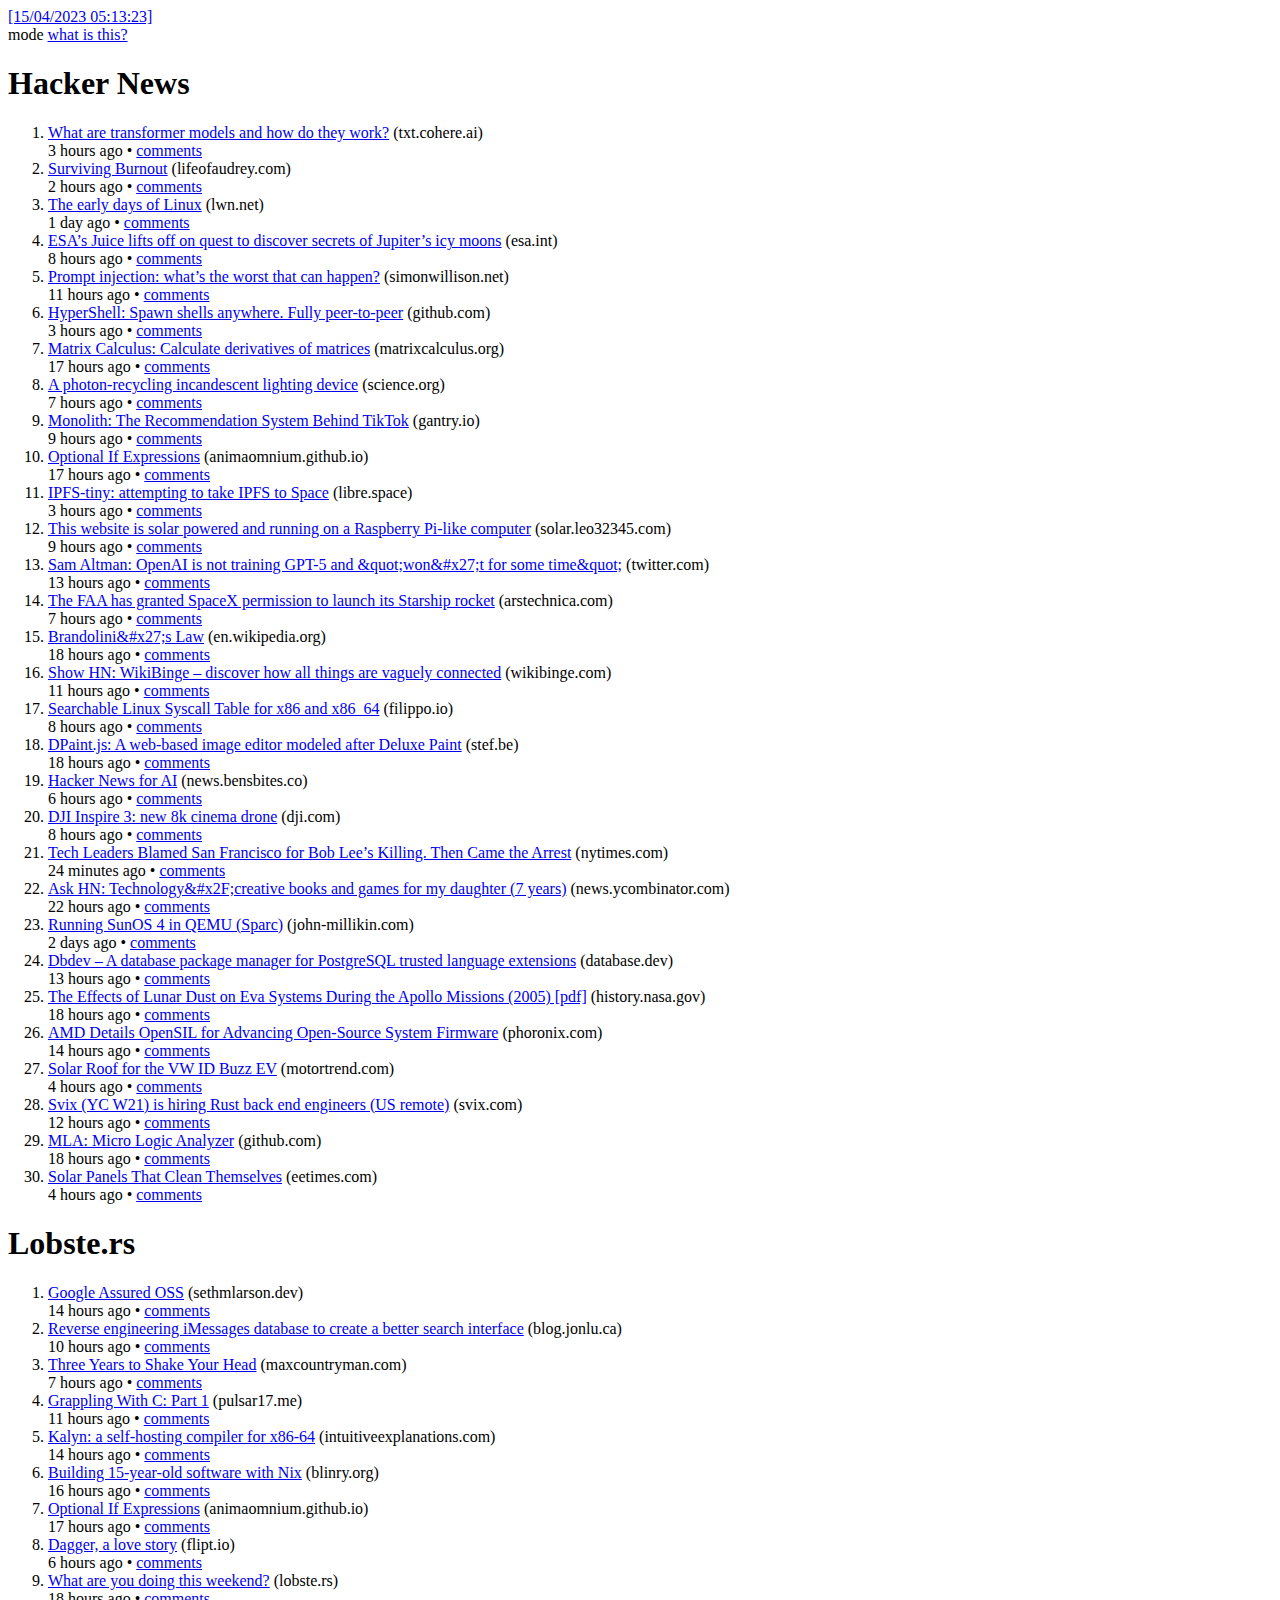
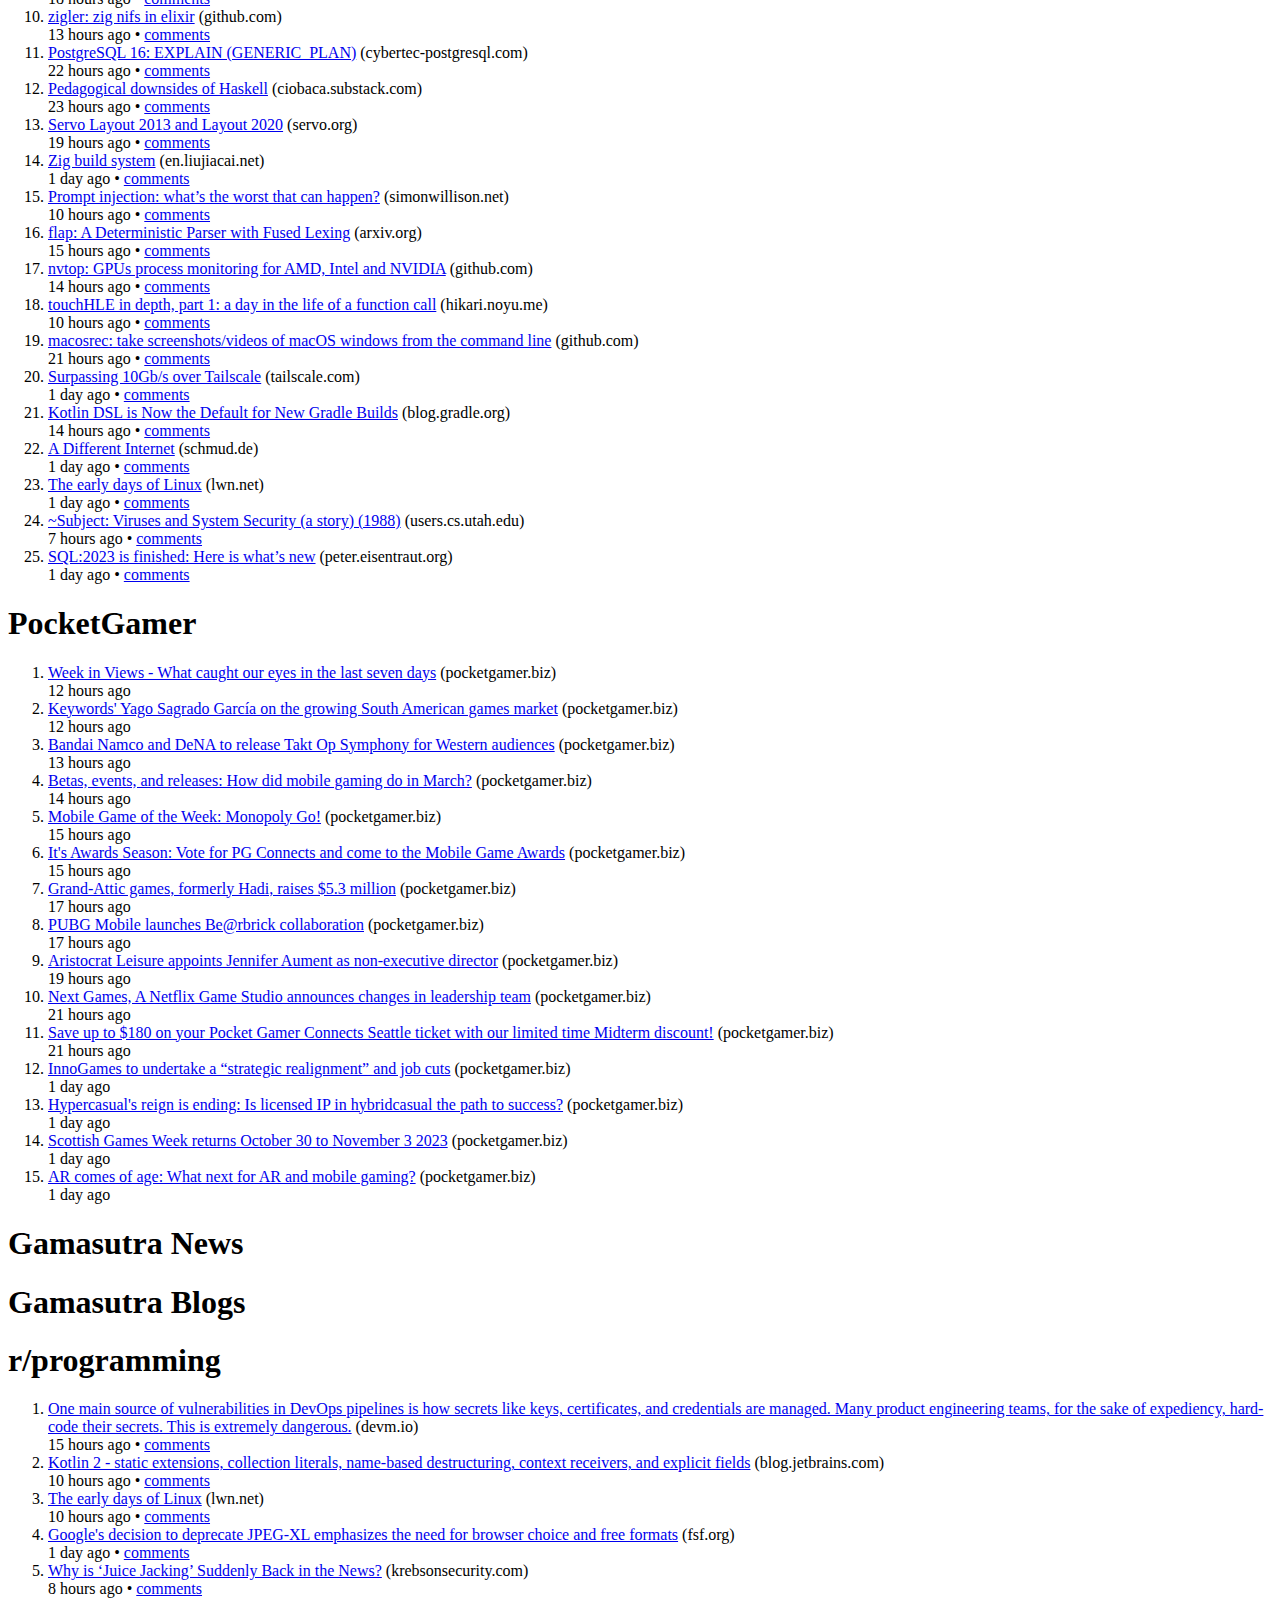
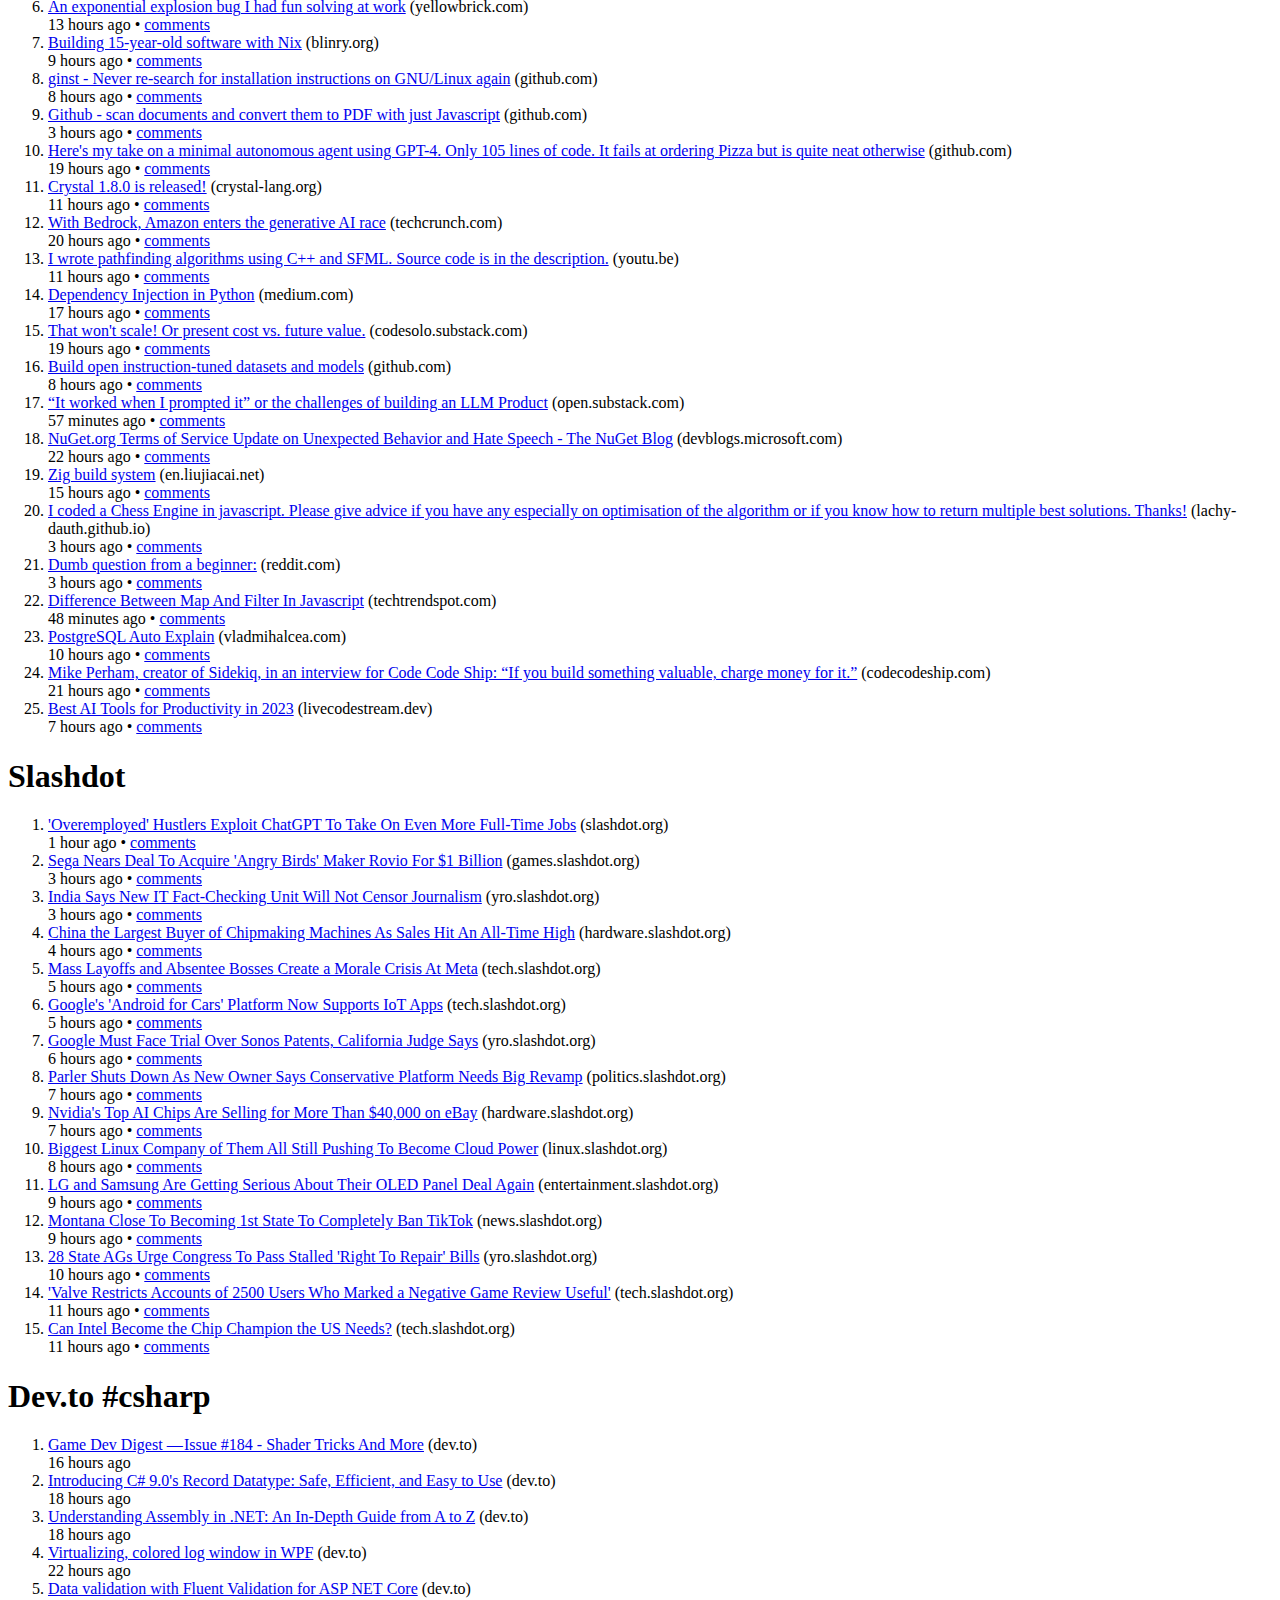
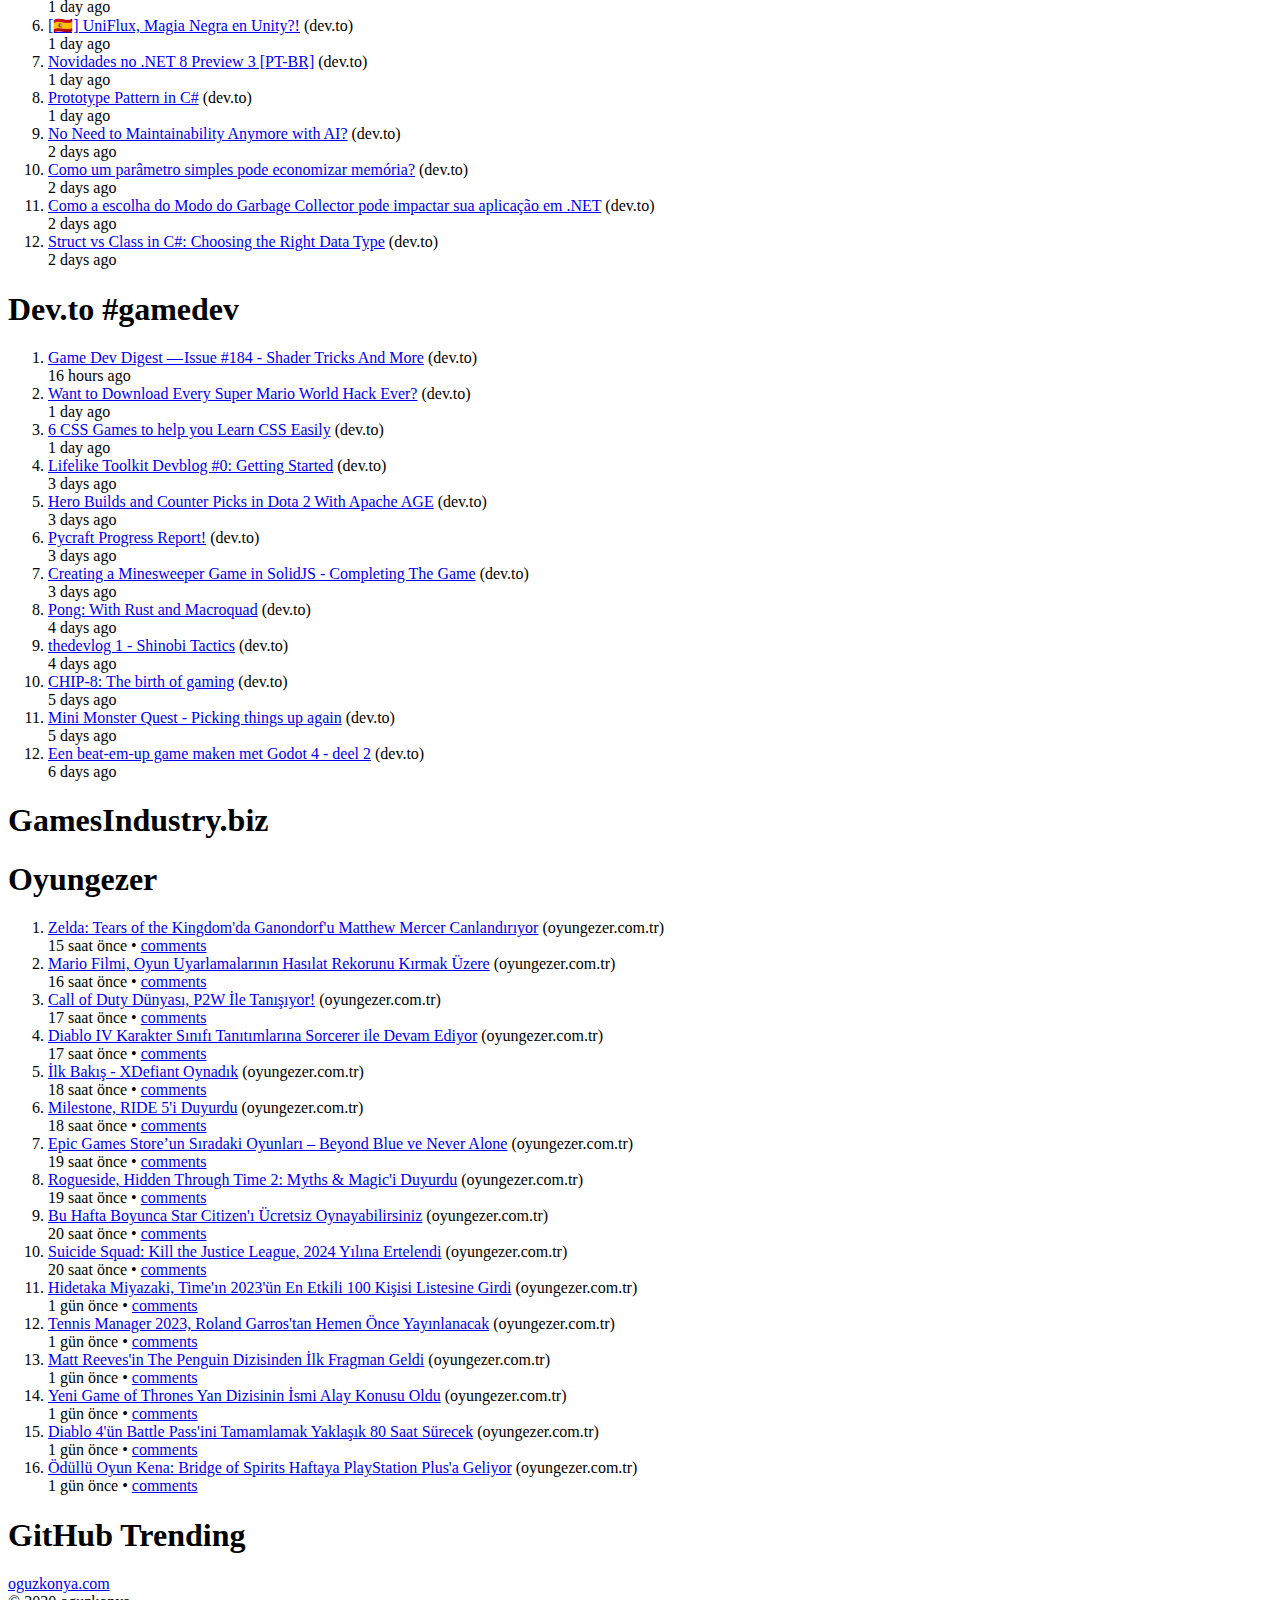
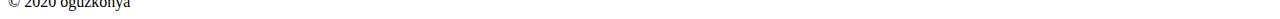
==== commit 02080827: "Aggregate news" ====
--- a/index.html
+++ b/index.html
@@ -12,7 +12,7 @@
     <header class="site-header">
         <div class="wrapper-header">
             <div class="header-left">
-                <a class="site-title" href="/">[14/04/2023 05:13:54]</a>
+                <a class="site-title" href="/">[15/04/2023 05:13:23]</a>
             </div>
             <div class="header-right">
                 <a id="theme-toggle" onclick="modeSwitcher()" class="page-link">mode</a>
@@ -29,183 +29,183 @@
 </header>
 <ol>
 <li class="post-info">
-    <a class="post-link" href="https://github.com/riscv-collab/riscv-gnu-toolchain" rel="nofollow" target="_blank">GNU toolchain for RISC-V including GCC</a> <span class="post-meta">(github.com)</span>
-    <br>
-    <span class="post-meta">2 hours ago • <a href="https://news.ycombinator.com/item?id=35564874">comments</a></span>
-    <br>
-</li>
-<li class="post-info">
-    <a class="post-link" href="https://fairanimateddrawings.com/site/home" rel="nofollow" target="_blank">Animated Drawings</a> <span class="post-meta">(fairanimateddrawings.com)</span>
-    <br>
-    <span class="post-meta">9 hours ago • <a href="https://news.ycombinator.com/item?id=35561203">comments</a></span>
-    <br>
-</li>
-<li class="post-info">
-    <a class="post-link" href="https://tailscale.dev/blog/darwin-spelunking" rel="nofollow" target="_blank">Improving Tailscale via Apple’s open source</a> <span class="post-meta">(tailscale.dev)</span>
-    <br>
-    <span class="post-meta">11 hours ago • <a href="https://news.ycombinator.com/item?id=35559124">comments</a></span>
-    <br>
-</li>
-<li class="post-info">
-    <a class="post-link" href="https://ai.googleblog.com/2023/04/robotic-deep-rl-at-scale-sorting-waste.html" rel="nofollow" target="_blank">Sorting waste and recyclables with a fleet of robots</a> <span class="post-meta">(ai.googleblog.com)</span>
-    <br>
-    <span class="post-meta">8 hours ago • <a href="https://news.ycombinator.com/item?id=35561485">comments</a></span>
-    <br>
-</li>
-<li class="post-info">
-    <a class="post-link" href="https://servo.org/blog/2023/04/13/layout-2013-vs-2020/" rel="nofollow" target="_blank">Layout 2013 and Layout 2020</a> <span class="post-meta">(servo.org)</span>
-    <br>
-    <span class="post-meta">3 hours ago • <a href="https://news.ycombinator.com/item?id=35564655">comments</a></span>
-    <br>
-</li>
-<li class="post-info">
-    <a class="post-link" href="https://www.quantamagazine.org/primitive-asgard-cells-show-life-on-the-brink-of-complexity-20230411/" rel="nofollow" target="_blank">Primitive Asgard cells show life on the brink of complexity</a> <span class="post-meta">(quantamagazine.org)</span>
-    <br>
-    <span class="post-meta">1 day ago • <a href="https://news.ycombinator.com/item?id=35537248">comments</a></span>
-    <br>
-</li>
-<li class="post-info">
-    <a class="post-link" href="https://github.com/zylin/zpu" rel="nofollow" target="_blank">Zylin ZPU: 32 bit CPU with GCC toolchain</a> <span class="post-meta">(github.com)</span>
-    <br>
-    <span class="post-meta">20 hours ago • <a href="https://news.ycombinator.com/item?id=35552824">comments</a></span>
-    <br>
-</li>
-<li class="post-info">
-    <a class="post-link" href="https://www.commonwealmagazine.org/end-life-dreams" rel="nofollow" target="_blank">End-of-Life Dreams</a> <span class="post-meta">(commonwealmagazine.org)</span>
-    <br>
-    <span class="post-meta">8 hours ago • <a href="https://news.ycombinator.com/item?id=35561824">comments</a></span>
-    <br>
-</li>
-<li class="post-info">
-    <a class="post-link" href="http://peter.eisentraut.org/blog/2023/04/04/sql-2023-is-finished-here-is-whats-new" rel="nofollow" target="_blank">SQL:2023 is finished: Here is what&amp;#x27;s new</a> <span class="post-meta">(peter.eisentraut.org)</span>
-    <br>
-    <span class="post-meta">7 hours ago • <a href="https://news.ycombinator.com/item?id=35562430">comments</a></span>
-    <br>
-</li>
-<li class="post-info">
-    <a class="post-link" href="https://huyenchip.com/2023/04/11/llm-engineering.html" rel="nofollow" target="_blank">Building LLM Applications for Production</a> <span class="post-meta">(huyenchip.com)</span>
-    <br>
-    <span class="post-meta">1 hour ago • <a href="https://news.ycombinator.com/item?id=35565212">comments</a></span>
-    <br>
-</li>
-<li class="post-info">
-    <a class="post-link" href="https://consentomatic.au.dk/" rel="nofollow" target="_blank">Consent-O-Matic: Automatic cookie management</a> <span class="post-meta">(consentomatic.au.dk)</span>
-    <br>
-    <span class="post-meta">7 hours ago • <a href="https://news.ycombinator.com/item?id=35562230">comments</a></span>
-    <br>
-</li>
-<li class="post-info">
-    <a class="post-link" href="https://www.washington.edu/news/2023/04/10/warm-liquid-spewing-from-oregon-seafloor-comes-from-cascadia-fault-could-offer-clues-to-earthquake-hazards/" rel="nofollow" target="_blank">Warm liquid from Oregon seafloor comes from Cascadia fault</a> <span class="post-meta">(washington.edu)</span>
-    <br>
-    <span class="post-meta">11 hours ago • <a href="https://news.ycombinator.com/item?id=35559145">comments</a></span>
-    <br>
-</li>
-<li class="post-info">
-    <a class="post-link" href="https://www.ycombinator.com/companies/atlas-2/jobs/DREaPP6-senior-demand-generation-manager-global" rel="nofollow" target="_blank">Atlas (YC W22) Is Hiring for a Demand Gen Manager (International)</a> <span class="post-meta">(ycombinator.com)</span>
-    <br>
-    <span class="post-meta">4 hours ago • <a href="https://news.ycombinator.com/item?id=35564291">comments</a></span>
-    <br>
-</li>
-<li class="post-info">
-    <a class="post-link" href="https://passingtime.substack.com/p/whats-the-least-impactful-way-to" rel="nofollow" target="_blank">The least impactful way to spend $300M?</a> <span class="post-meta">(passingtime.substack.com)</span>
-    <br>
-    <span class="post-meta">3 hours ago • <a href="https://news.ycombinator.com/item?id=35564521">comments</a></span>
-    <br>
-</li>
-<li class="post-info">
-    <a class="post-link" href="https://twitter.com/id_aa_carmack/status/1646634954703421441" rel="nofollow" target="_blank">When you combine two things that are close, but not the same</a> <span class="post-meta">(twitter.com)</span>
-    <br>
-    <span class="post-meta">7 hours ago • <a href="https://news.ycombinator.com/item?id=35562807">comments</a></span>
-    <br>
-</li>
-<li class="post-info">
-    <a class="post-link" href="https://www.latent.space/p/segment-anything-roboflow#details" rel="nofollow" target="_blank">Segment Anything Model and the hard problems of computer vision</a> <span class="post-meta">(latent.space)</span>
-    <br>
-    <span class="post-meta">12 hours ago • <a href="https://news.ycombinator.com/item?id=35558522">comments</a></span>
-    <br>
-</li>
-<li class="post-info">
-    <a class="post-link" href="https://news.lettersofnote.com/p/i-hope-you-will-never-see-this-letter" rel="nofollow" target="_blank">I hope you will never see this letter (1961)</a> <span class="post-meta">(news.lettersofnote.com)</span>
-    <br>
-    <span class="post-meta">8 hours ago • <a href="https://news.ycombinator.com/item?id=35561942">comments</a></span>
-    <br>
-</li>
-<li class="post-info">
-    <a class="post-link" href="https://psyche.co/ideas/a-life-of-splendid-uselessness-is-a-life-well-lived" rel="nofollow" target="_blank">A life of splendid uselessness is a life well lived</a> <span class="post-meta">(psyche.co)</span>
-    <br>
-    <span class="post-meta">2 days ago • <a href="https://news.ycombinator.com/item?id=35525877">comments</a></span>
-    <br>
-</li>
-<li class="post-info">
-    <a class="post-link" href="https://www.newyorker.com/culture/cultural-comment/requiem-for-a-great-cat" rel="nofollow" target="_blank">Requiem for a Great Cat</a> <span class="post-meta">(newyorker.com)</span>
-    <br>
-    <span class="post-meta">1 day ago • <a href="https://news.ycombinator.com/item?id=35548618">comments</a></span>
-    <br>
-</li>
-<li class="post-info">
-    <a class="post-link" href="https://citeseerx.ist.psu.edu/document?repid=rep1&type=pdf&doi=f4083bec95971f6449c24025c114c7b82b279f07" rel="nofollow" target="_blank">The Future of Television Advertising (2005)</a> <span class="post-meta">(citeseerx.ist.psu.edu)</span>
-    <br>
-    <span class="post-meta">1 day ago • <a href="https://news.ycombinator.com/item?id=35549145">comments</a></span>
-    <br>
-</li>
-<li class="post-info">
-    <a class="post-link" href="https://beamanalytics.io/" rel="nofollow" target="_blank">Show HN: Google Analytics alternative with the most generous free tier</a> <span class="post-meta">(beamanalytics.io)</span>
-    <br>
-    <span class="post-meta">1 day ago • <a href="https://news.ycombinator.com/item?id=35539476">comments</a></span>
-    <br>
-</li>
-<li class="post-info">
-    <a class="post-link" href="https://www.cisa.gov/sites/default/files/2023-04/principles_approaches_for_security-by-design-default_508_0.pdf" rel="nofollow" target="_blank">Shifting the Balance of Cybersecurity Risk: Security-by-Design and -Default [pdf]</a> <span class="post-meta">(cisa.gov)</span>
-    <br>
-    <span class="post-meta">7 hours ago • <a href="https://news.ycombinator.com/item?id=35562357">comments</a></span>
-    <br>
-</li>
-<li class="post-info">
-    <a class="post-link" href="https://www.theparisreview.org/blog/2023/03/14/camuss-new-york-diary-1946/" rel="nofollow" target="_blank">Camus&amp;#x27;s New York Diary (1946)</a> <span class="post-meta">(theparisreview.org)</span>
-    <br>
-    <span class="post-meta">8 hours ago • <a href="https://news.ycombinator.com/item?id=35561948">comments</a></span>
-    <br>
-</li>
-<li class="post-info">
-    <a class="post-link" href="https://adamkdean.co.uk/posts/gpt-unicorn-a-daily-exploration-of-gpt-4s-image-generation-capabilities" rel="nofollow" target="_blank">GPT Unicorn: A Daily Exploration of GPT-4&amp;#x27;s Image Generation Capabilities</a> <span class="post-meta">(adamkdean.co.uk)</span>
-    <br>
-    <span class="post-meta">8 hours ago • <a href="https://news.ycombinator.com/item?id=35561747">comments</a></span>
-    <br>
-</li>
-<li class="post-info">
-    <a class="post-link" href="https://blogs.bl.uk/digitisedmanuscripts/2023/04/inside-a-tudor-home.html" rel="nofollow" target="_blank">A Tudor Woman&amp;#x27;s Home</a> <span class="post-meta">(blogs.bl.uk)</span>
-    <br>
-    <span class="post-meta">2 days ago • <a href="https://news.ycombinator.com/item?id=35535153">comments</a></span>
-    <br>
-</li>
-<li class="post-info">
-    <a class="post-link" href="https://www.telesens.co/2017/07/17/calculating-position-from-raw-gps-data/" rel="nofollow" target="_blank">Calculating Position from Raw GPS Data (2017)</a> <span class="post-meta">(telesens.co)</span>
-    <br>
-    <span class="post-meta">1 day ago • <a href="https://news.ycombinator.com/item?id=35550339">comments</a></span>
-    <br>
-</li>
-<li class="post-info">
-    <a class="post-link" href="https://www.ctrl.blog/entry/append-only-social.html" rel="nofollow" target="_blank">Don’t record your social life on an append-only social network (2022)</a> <span class="post-meta">(ctrl.blog)</span>
-    <br>
-    <span class="post-meta">10 hours ago • <a href="https://news.ycombinator.com/item?id=35560577">comments</a></span>
-    <br>
-</li>
-<li class="post-info">
-    <a class="post-link" href="https://www.nationalgeographic.com/travel/article/author-paul-theroux-rail-travel" rel="nofollow" target="_blank">Paul Theroux reflects on the evolving nature of rail travel</a> <span class="post-meta">(nationalgeographic.com)</span>
-    <br>
-    <span class="post-meta">2 days ago • <a href="https://news.ycombinator.com/item?id=35535081">comments</a></span>
-    <br>
-</li>
-<li class="post-info">
-    <a class="post-link" href="https://www.vice.com/en/article/k7z8be/torswats-computer-generated-ai-voice-swatting" rel="nofollow" target="_blank">A Computer Generated Swatting Service Is Causing Havoc Across America</a> <span class="post-meta">(vice.com)</span>
-    <br>
-    <span class="post-meta">1 hour ago • <a href="https://news.ycombinator.com/item?id=35565431">comments</a></span>
-    <br>
-</li>
-<li class="post-info">
-    <a class="post-link" href="https://fly.io/phoenix-files/elixir-and-rust-is-a-good-mix/" rel="nofollow" target="_blank">Elixir and Rust is a good mix</a> <span class="post-meta">(fly.io)</span>
-    <br>
-    <span class="post-meta">10 hours ago • <a href="https://news.ycombinator.com/item?id=35559925">comments</a></span>
+    <a class="post-link" href="https://txt.cohere.ai/what-are-transformer-models/" rel="nofollow" target="_blank">What are transformer models and how do they work?</a> <span class="post-meta">(txt.cohere.ai)</span>
+    <br>
+    <span class="post-meta">3 hours ago • <a href="https://news.ycombinator.com/item?id=35576918">comments</a></span>
+    <br>
+</li>
+<li class="post-info">
+    <a class="post-link" href="https://lifeofaudrey.com/essays/surviving_burnout.html" rel="nofollow" target="_blank">Surviving Burnout</a> <span class="post-meta">(lifeofaudrey.com)</span>
+    <br>
+    <span class="post-meta">2 hours ago • <a href="https://news.ycombinator.com/item?id=35577285">comments</a></span>
+    <br>
+</li>
+<li class="post-info">
+    <a class="post-link" href="https://lwn.net/SubscriberLink/928581/841b747332791ac4/" rel="nofollow" target="_blank">The early days of Linux</a> <span class="post-meta">(lwn.net)</span>
+    <br>
+    <span class="post-meta">1 day ago • <a href="https://news.ycombinator.com/item?id=35557848">comments</a></span>
+    <br>
+</li>
+<li class="post-info">
+    <a class="post-link" href="https://www.esa.int/Science_Exploration/Space_Science/Juice/ESA_s_Juice_lifts_off_on_quest_to_discover_secrets_of_Jupiter_s_icy_moons" rel="nofollow" target="_blank">ESA’s Juice lifts off on quest to discover secrets of Jupiter’s icy moons</a> <span class="post-meta">(esa.int)</span>
+    <br>
+    <span class="post-meta">8 hours ago • <a href="https://news.ycombinator.com/item?id=35574177">comments</a></span>
+    <br>
+</li>
+<li class="post-info">
+    <a class="post-link" href="https://simonwillison.net/2023/Apr/14/worst-that-can-happen/" rel="nofollow" target="_blank">Prompt injection: what’s the worst that can happen?</a> <span class="post-meta">(simonwillison.net)</span>
+    <br>
+    <span class="post-meta">11 hours ago • <a href="https://news.ycombinator.com/item?id=35572290">comments</a></span>
+    <br>
+</li>
+<li class="post-info">
+    <a class="post-link" href="https://github.com/holepunchto/hypershell" rel="nofollow" target="_blank">HyperShell: Spawn shells anywhere. Fully peer-to-peer</a> <span class="post-meta">(github.com)</span>
+    <br>
+    <span class="post-meta">3 hours ago • <a href="https://news.ycombinator.com/item?id=35576823">comments</a></span>
+    <br>
+</li>
+<li class="post-info">
+    <a class="post-link" href="https://www.matrixcalculus.org/" rel="nofollow" target="_blank">Matrix Calculus: Calculate derivatives of matrices</a> <span class="post-meta">(matrixcalculus.org)</span>
+    <br>
+    <span class="post-meta">17 hours ago • <a href="https://news.ycombinator.com/item?id=35568311">comments</a></span>
+    <br>
+</li>
+<li class="post-info">
+    <a class="post-link" href="https://www.science.org/doi/10.1126/sciadv.adf3737" rel="nofollow" target="_blank">A photon-recycling incandescent lighting device</a> <span class="post-meta">(science.org)</span>
+    <br>
+    <span class="post-meta">7 hours ago • <a href="https://news.ycombinator.com/item?id=35575213">comments</a></span>
+    <br>
+</li>
+<li class="post-info">
+    <a class="post-link" href="https://gantry.io/blog/papers-to-know-20230110/" rel="nofollow" target="_blank">Monolith: The Recommendation System Behind TikTok</a> <span class="post-meta">(gantry.io)</span>
+    <br>
+    <span class="post-meta">9 hours ago • <a href="https://news.ycombinator.com/item?id=35573624">comments</a></span>
+    <br>
+</li>
+<li class="post-info">
+    <a class="post-link" href="https://animaomnium.github.io/optional-if-expressions/" rel="nofollow" target="_blank">Optional If Expressions</a> <span class="post-meta">(animaomnium.github.io)</span>
+    <br>
+    <span class="post-meta">17 hours ago • <a href="https://news.ycombinator.com/item?id=35568511">comments</a></span>
+    <br>
+</li>
+<li class="post-info">
+    <a class="post-link" href="https://libre.space/2023/04/12/ipfs-tiny/" rel="nofollow" target="_blank">IPFS-tiny: attempting to take IPFS to Space</a> <span class="post-meta">(libre.space)</span>
+    <br>
+    <span class="post-meta">3 hours ago • <a href="https://news.ycombinator.com/item?id=35576973">comments</a></span>
+    <br>
+</li>
+<li class="post-info">
+    <a class="post-link" href="https://solar.leo32345.com/" rel="nofollow" target="_blank">This website is solar powered and running on a Raspberry Pi-like computer</a> <span class="post-meta">(solar.leo32345.com)</span>
+    <br>
+    <span class="post-meta">9 hours ago • <a href="https://news.ycombinator.com/item?id=35574095">comments</a></span>
+    <br>
+</li>
+<li class="post-info">
+    <a class="post-link" href="https://twitter.com/smokeawayyy/status/1646670920214536193" rel="nofollow" target="_blank">Sam Altman: OpenAI is not training GPT-5 and &amp;quot;won&amp;#x27;t for some time&amp;quot;</a> <span class="post-meta">(twitter.com)</span>
+    <br>
+    <span class="post-meta">13 hours ago • <a href="https://news.ycombinator.com/item?id=35570690">comments</a></span>
+    <br>
+</li>
+<li class="post-info">
+    <a class="post-link" href="https://arstechnica.com/science/2023/04/green-light-go-spacex-receives-a-launch-license-from-the-faa-for-starship/" rel="nofollow" target="_blank">The FAA has granted SpaceX permission to launch its Starship rocket</a> <span class="post-meta">(arstechnica.com)</span>
+    <br>
+    <span class="post-meta">7 hours ago • <a href="https://news.ycombinator.com/item?id=35575298">comments</a></span>
+    <br>
+</li>
+<li class="post-info">
+    <a class="post-link" href="https://en.wikipedia.org/wiki/Brandolini%27s_law" rel="nofollow" target="_blank">Brandolini&amp;#x27;s Law</a> <span class="post-meta">(en.wikipedia.org)</span>
+    <br>
+    <span class="post-meta">18 hours ago • <a href="https://news.ycombinator.com/item?id=35567904">comments</a></span>
+    <br>
+</li>
+<li class="post-info">
+    <a class="post-link" href="https://www.wikibinge.com/" rel="nofollow" target="_blank">Show HN: WikiBinge – discover how all things are vaguely connected</a> <span class="post-meta">(wikibinge.com)</span>
+    <br>
+    <span class="post-meta">11 hours ago • <a href="https://news.ycombinator.com/item?id=35572434">comments</a></span>
+    <br>
+</li>
+<li class="post-info">
+    <a class="post-link" href="https://filippo.io/linux-syscall-table/" rel="nofollow" target="_blank">Searchable Linux Syscall Table for x86 and x86_64</a> <span class="post-meta">(filippo.io)</span>
+    <br>
+    <span class="post-meta">8 hours ago • <a href="https://news.ycombinator.com/item?id=35574259">comments</a></span>
+    <br>
+</li>
+<li class="post-info">
+    <a class="post-link" href="https://www.stef.be/dpaint/" rel="nofollow" target="_blank">DPaint.js: A web-based image editor modeled after Deluxe Paint</a> <span class="post-meta">(stef.be)</span>
+    <br>
+    <span class="post-meta">18 hours ago • <a href="https://news.ycombinator.com/item?id=35567997">comments</a></span>
+    <br>
+</li>
+<li class="post-info">
+    <a class="post-link" href="https://news.bensbites.co/" rel="nofollow" target="_blank">Hacker News for AI</a> <span class="post-meta">(news.bensbites.co)</span>
+    <br>
+    <span class="post-meta">6 hours ago • <a href="https://news.ycombinator.com/item?id=35575638">comments</a></span>
+    <br>
+</li>
+<li class="post-info">
+    <a class="post-link" href="https://www.dji.com/inspire-3" rel="nofollow" target="_blank">DJI Inspire 3: new 8k cinema drone</a> <span class="post-meta">(dji.com)</span>
+    <br>
+    <span class="post-meta">8 hours ago • <a href="https://news.ycombinator.com/item?id=35574416">comments</a></span>
+    <br>
+</li>
+<li class="post-info">
+    <a class="post-link" href="https://www.nytimes.com/2023/04/14/business/bob-lee-tech-reaction-san-francisco.html" rel="nofollow" target="_blank">Tech Leaders Blamed San Francisco for Bob Lee’s Killing. Then Came the Arrest</a> <span class="post-meta">(nytimes.com)</span>
+    <br>
+    <span class="post-meta">24 minutes ago • <a href="https://news.ycombinator.com/item?id=35577686">comments</a></span>
+    <br>
+</li>
+<li class="post-info">
+    <a class="post-link" href="https://news.ycombinator.com/item?id=35566416" rel="nofollow" target="_blank">Ask HN: Technology&amp;#x2F;creative books and games for my daughter (7 years)</a> <span class="post-meta">(news.ycombinator.com)</span>
+    <br>
+    <span class="post-meta">22 hours ago • <a href="https://news.ycombinator.com/item?id=35566416">comments</a></span>
+    <br>
+</li>
+<li class="post-info">
+    <a class="post-link" href="https://john-millikin.com/running-sunos-4-in-qemu-sparc" rel="nofollow" target="_blank">Running SunOS 4 in QEMU (Sparc)</a> <span class="post-meta">(john-millikin.com)</span>
+    <br>
+    <span class="post-meta">2 days ago • <a href="https://news.ycombinator.com/item?id=35549517">comments</a></span>
+    <br>
+</li>
+<li class="post-info">
+    <a class="post-link" href="https://database.dev" rel="nofollow" target="_blank">Dbdev – A database package manager for PostgreSQL trusted language extensions</a> <span class="post-meta">(database.dev)</span>
+    <br>
+    <span class="post-meta">13 hours ago • <a href="https://news.ycombinator.com/item?id=35570758">comments</a></span>
+    <br>
+</li>
+<li class="post-info">
+    <a class="post-link" href="https://history.nasa.gov/alsj/TM-2005-213610.pdf" rel="nofollow" target="_blank">The Effects of Lunar Dust on Eva Systems During the Apollo Missions (2005) [pdf]</a> <span class="post-meta">(history.nasa.gov)</span>
+    <br>
+    <span class="post-meta">18 hours ago • <a href="https://news.ycombinator.com/item?id=35567902">comments</a></span>
+    <br>
+</li>
+<li class="post-info">
+    <a class="post-link" href="https://www.phoronix.com/news/AMD-openSIL-Detailed" rel="nofollow" target="_blank">AMD Details OpenSIL for Advancing Open-Source System Firmware</a> <span class="post-meta">(phoronix.com)</span>
+    <br>
+    <span class="post-meta">14 hours ago • <a href="https://news.ycombinator.com/item?id=35570151">comments</a></span>
+    <br>
+</li>
+<li class="post-info">
+    <a class="post-link" href="https://www.motortrend.com/news/2024-volkswagen-id-buzz-solar-roof-abt/" rel="nofollow" target="_blank">Solar Roof for the VW ID Buzz EV</a> <span class="post-meta">(motortrend.com)</span>
+    <br>
+    <span class="post-meta">4 hours ago • <a href="https://news.ycombinator.com/item?id=35576437">comments</a></span>
+    <br>
+</li>
+<li class="post-info">
+    <a class="post-link" href="https://www.svix.com/careers/" rel="nofollow" target="_blank">Svix (YC W21) is hiring Rust back end engineers (US remote)</a> <span class="post-meta">(svix.com)</span>
+    <br>
+    <span class="post-meta">12 hours ago • <a href="https://news.ycombinator.com/item?id=35571838">comments</a></span>
+    <br>
+</li>
+<li class="post-info">
+    <a class="post-link" href="https://github.com/dotcypress/ula" rel="nofollow" target="_blank">ΜLA: Micro Logic Analyzer</a> <span class="post-meta">(github.com)</span>
+    <br>
+    <span class="post-meta">18 hours ago • <a href="https://news.ycombinator.com/item?id=35567699">comments</a></span>
+    <br>
+</li>
+<li class="post-info">
+    <a class="post-link" href="https://www.eetimes.com/innovative-approaches-tackle-self-cleaning-solar-panels/" rel="nofollow" target="_blank">Solar Panels That Clean Themselves</a> <span class="post-meta">(eetimes.com)</span>
+    <br>
+    <span class="post-meta">4 hours ago • <a href="https://news.ycombinator.com/item?id=35576473">comments</a></span>
     <br>
 </li>
 
@@ -214,153 +214,153 @@
 </header>
 <ol>
 <li class="post-info">
+    <a class="post-link" href="https://sethmlarson.dev/google-assured-oss" rel="nofollow" target="_blank">Google Assured OSS</a> <span class="post-meta">(sethmlarson.dev)</span>
+    <br>
+    <span class="post-meta">14 hours ago • <a href="https://lobste.rs/s/bdxddf/google_assured_oss">comments</a></span>
+    <br>
+</li>
+<li class="post-info">
+    <a class="post-link" href="https://blog.jonlu.ca/posts/mimessage?ref=ls" rel="nofollow" target="_blank">Reverse engineering iMessages database to create a better search interface</a> <span class="post-meta">(blog.jonlu.ca)</span>
+    <br>
+    <span class="post-meta">10 hours ago • <a href="https://lobste.rs/s/i7hym9/reverse_engineering_imessages_database">comments</a></span>
+    <br>
+</li>
+<li class="post-info">
+    <a class="post-link" href="https://www.maxcountryman.com/articles/three-years-to-shake-your-head" rel="nofollow" target="_blank">Three Years to Shake Your Head</a> <span class="post-meta">(maxcountryman.com)</span>
+    <br>
+    <span class="post-meta">7 hours ago • <a href="https://lobste.rs/s/okqrde/three_years_shake_your_head">comments</a></span>
+    <br>
+</li>
+<li class="post-info">
+    <a class="post-link" href="https://pulsar17.me/2023/03/grappling-with-c" rel="nofollow" target="_blank">Grappling With C: Part 1</a> <span class="post-meta">(pulsar17.me)</span>
+    <br>
+    <span class="post-meta">11 hours ago • <a href="https://lobste.rs/s/232mtz/grappling_with_c_part_1">comments</a></span>
+    <br>
+</li>
+<li class="post-info">
+    <a class="post-link" href="https://intuitiveexplanations.com/tech/kalyn" rel="nofollow" target="_blank">Kalyn: a self-hosting compiler for x86-64</a> <span class="post-meta">(intuitiveexplanations.com)</span>
+    <br>
+    <span class="post-meta">14 hours ago • <a href="https://lobste.rs/s/kst55f/kalyn_self_hosting_compiler_for_x86_64">comments</a></span>
+    <br>
+</li>
+<li class="post-info">
+    <a class="post-link" href="https://blinry.org/nix-time-travel/" rel="nofollow" target="_blank">Building 15-year-old software with Nix</a> <span class="post-meta">(blinry.org)</span>
+    <br>
+    <span class="post-meta">16 hours ago • <a href="https://lobste.rs/s/higjju/building_15_year_old_software_with_nix">comments</a></span>
+    <br>
+</li>
+<li class="post-info">
+    <a class="post-link" href="https://animaomnium.github.io/optional-if-expressions/" rel="nofollow" target="_blank">Optional If Expressions</a> <span class="post-meta">(animaomnium.github.io)</span>
+    <br>
+    <span class="post-meta">17 hours ago • <a href="https://lobste.rs/s/tmvuxd/optional_if_expressions">comments</a></span>
+    <br>
+</li>
+<li class="post-info">
+    <a class="post-link" href="https://www.flipt.io/blog/dagger-a-love-story" rel="nofollow" target="_blank">Dagger, a love story</a> <span class="post-meta">(flipt.io)</span>
+    <br>
+    <span class="post-meta">6 hours ago • <a href="https://lobste.rs/s/zzonmb/dagger_love_story">comments</a></span>
+    <br>
+</li>
+<li class="post-info">
+    <a class="post-link" href="https://lobste.rs/s/gimzdt/what_are_you_doing_this_weekend" rel="nofollow" target="_blank">What are you doing this weekend?</a> <span class="post-meta">(lobste.rs)</span>
+    <br>
+    <span class="post-meta">18 hours ago • <a href="https://lobste.rs/s/gimzdt/what_are_you_doing_this_weekend">comments</a></span>
+    <br>
+</li>
+<li class="post-info">
+    <a class="post-link" href="https://github.com/ityonemo/zigler" rel="nofollow" target="_blank">zigler: zig nifs in elixir</a> <span class="post-meta">(github.com)</span>
+    <br>
+    <span class="post-meta">13 hours ago • <a href="https://lobste.rs/s/bix3bv/zigler_zig_nifs_elixir">comments</a></span>
+    <br>
+</li>
+<li class="post-info">
+    <a class="post-link" href="https://www.cybertec-postgresql.com/en/explain-generic-plan-postgresql-16/" rel="nofollow" target="_blank">PostgreSQL 16: EXPLAIN (GENERIC_PLAN)</a> <span class="post-meta">(cybertec-postgresql.com)</span>
+    <br>
+    <span class="post-meta">22 hours ago • <a href="https://lobste.rs/s/jwshtx/postgresql_16_explain_generic_plan">comments</a></span>
+    <br>
+</li>
+<li class="post-info">
+    <a class="post-link" href="https://ciobaca.substack.com/p/pedagogical-downsides-of-haskell" rel="nofollow" target="_blank">Pedagogical downsides of Haskell</a> <span class="post-meta">(ciobaca.substack.com)</span>
+    <br>
+    <span class="post-meta">23 hours ago • <a href="https://lobste.rs/s/e0hnjo/pedagogical_downsides_haskell">comments</a></span>
+    <br>
+</li>
+<li class="post-info">
+    <a class="post-link" href="https://servo.org/blog/2023/04/13/layout-2013-vs-2020/" rel="nofollow" target="_blank">Servo Layout 2013 and Layout 2020</a> <span class="post-meta">(servo.org)</span>
+    <br>
+    <span class="post-meta">19 hours ago • <a href="https://lobste.rs/s/lkones/servo_layout_2013_layout_2020">comments</a></span>
+    <br>
+</li>
+<li class="post-info">
     <a class="post-link" href="https://en.liujiacai.net/2023/04/13/zig-build-system/" rel="nofollow" target="_blank">Zig build system</a> <span class="post-meta">(en.liujiacai.net)</span>
     <br>
-    <span class="post-meta">13 hours ago • <a href="https://lobste.rs/s/cykija/zig_build_system">comments</a></span>
+    <span class="post-meta">1 day ago • <a href="https://lobste.rs/s/cykija/zig_build_system">comments</a></span>
+    <br>
+</li>
+<li class="post-info">
+    <a class="post-link" href="https://simonwillison.net/2023/Apr/14/worst-that-can-happen/" rel="nofollow" target="_blank">Prompt injection: what’s the worst that can happen?</a> <span class="post-meta">(simonwillison.net)</span>
+    <br>
+    <span class="post-meta">10 hours ago • <a href="https://lobste.rs/s/c33qly/prompt_injection_what_s_worst_can_happen">comments</a></span>
+    <br>
+</li>
+<li class="post-info">
+    <a class="post-link" href="https://arxiv.org/pdf/2304.05276.pdf" rel="nofollow" target="_blank">flap: A Deterministic Parser with Fused Lexing</a> <span class="post-meta">(arxiv.org)</span>
+    <br>
+    <span class="post-meta">15 hours ago • <a href="https://lobste.rs/s/igzalk/flap_deterministic_parser_with_fused">comments</a></span>
+    <br>
+</li>
+<li class="post-info">
+    <a class="post-link" href="https://github.com/Syllo/nvtop" rel="nofollow" target="_blank">nvtop: GPUs process monitoring for AMD, Intel and NVIDIA</a> <span class="post-meta">(github.com)</span>
+    <br>
+    <span class="post-meta">14 hours ago • <a href="https://lobste.rs/s/6qtglv/nvtop_gpus_process_monitoring_for_amd">comments</a></span>
+    <br>
+</li>
+<li class="post-info">
+    <a class="post-link" href="https://hikari.noyu.me/blog/2023-04-13-touchhle-in-depth-1-function-calls.html" rel="nofollow" target="_blank">touchHLE in depth, part 1: a day in the life of a function call</a> <span class="post-meta">(hikari.noyu.me)</span>
+    <br>
+    <span class="post-meta">10 hours ago • <a href="https://lobste.rs/s/h601kl/touchhle_depth_part_1_day_life_function">comments</a></span>
+    <br>
+</li>
+<li class="post-info">
+    <a class="post-link" href="https://github.com/xenodium/macosrec" rel="nofollow" target="_blank">macosrec: take screenshots/videos of macOS windows from the command line</a> <span class="post-meta">(github.com)</span>
+    <br>
+    <span class="post-meta">21 hours ago • <a href="https://lobste.rs/s/bxze0n/macosrec_take_screenshots_videos_macos">comments</a></span>
+    <br>
+</li>
+<li class="post-info">
+    <a class="post-link" href="https://tailscale.com/blog/more-throughput/" rel="nofollow" target="_blank">Surpassing 10Gb/s over Tailscale</a> <span class="post-meta">(tailscale.com)</span>
+    <br>
+    <span class="post-meta">1 day ago • <a href="https://lobste.rs/s/np5nlt/surpassing_10gb_s_over_tailscale">comments</a></span>
+    <br>
+</li>
+<li class="post-info">
+    <a class="post-link" href="https://blog.gradle.org/kotlin-dsl-is-now-the-default-for-new-gradle-builds" rel="nofollow" target="_blank">Kotlin DSL is Now the Default for New Gradle Builds</a> <span class="post-meta">(blog.gradle.org)</span>
+    <br>
+    <span class="post-meta">14 hours ago • <a href="https://lobste.rs/s/gdsymn/kotlin_dsl_is_now_default_for_new_gradle">comments</a></span>
     <br>
 </li>
 <li class="post-info">
     <a class="post-link" href="https://schmud.de/posts/2022-12-05-different-internet.html" rel="nofollow" target="_blank">A Different Internet</a> <span class="post-meta">(schmud.de)</span>
     <br>
-    <span class="post-meta">14 hours ago • <a href="https://lobste.rs/s/zbaqsx/different_internet">comments</a></span>
-    <br>
-</li>
-<li class="post-info">
-    <a class="post-link" href="https://bingcicle.github.io/posts/ziggifying-kilo.html" rel="nofollow" target="_blank">Ziggifying Kilo</a> <span class="post-meta">(bingcicle.github.io)</span>
-    <br>
-    <span class="post-meta">9 hours ago • <a href="https://lobste.rs/s/0mvels/ziggifying_kilo">comments</a></span>
-    <br>
-</li>
-<li class="post-info">
-    <a class="post-link" href="http://kprotty.me/2023/04/13/libuv-but-multithreaded-but-not-really.html" rel="nofollow" target="_blank">libuv, but multi-threaded, but not really</a> <span class="post-meta">(kprotty.me)</span>
-    <br>
-    <span class="post-meta">23 hours ago • <a href="https://lobste.rs/s/xz1had/libuv_multi_threaded_not_really">comments</a></span>
-    <br>
-</li>
-<li class="post-info">
-    <a class="post-link" href="https://fiberplane.com/blog/autometrics-a-developer-first-observability-framework-that-writes-queries-for-you" rel="nofollow" target="_blank">Autometrics: a developer-first observability framework that writes queries for you</a> <span class="post-meta">(fiberplane.com)</span>
-    <br>
-    <span class="post-meta">14 hours ago • <a href="https://lobste.rs/s/qxvin8/autometrics_developer_first">comments</a></span>
-    <br>
-</li>
-<li class="post-info">
-    <a class="post-link" href="https://tailscale.com/blog/more-throughput/" rel="nofollow" target="_blank">Surpassing 10Gb/s over Tailscale</a> <span class="post-meta">(tailscale.com)</span>
-    <br>
-    <span class="post-meta">8 hours ago • <a href="https://lobste.rs/s/np5nlt/surpassing_10gb_s_over_tailscale">comments</a></span>
-    <br>
-</li>
-<li class="post-info">
-    <a class="post-link" href="https://github.com/GyulyVGC/sniffnet/discussions/133" rel="nofollow" target="_blank">My project has been selected for the GitHub Accelerator Program and I’ll be working on it full-time</a> <span class="post-meta">(github.com)</span>
-    <br>
-    <span class="post-meta">1 day ago • <a href="https://lobste.rs/s/yken9g/my_project_has_been_selected_for_github">comments</a></span>
+    <span class="post-meta">1 day ago • <a href="https://lobste.rs/s/zbaqsx/different_internet">comments</a></span>
     <br>
 </li>
 <li class="post-info">
     <a class="post-link" href="https://lwn.net/SubscriberLink/928581/841b747332791ac4/" rel="nofollow" target="_blank">The early days of Linux</a> <span class="post-meta">(lwn.net)</span>
     <br>
-    <span class="post-meta">14 hours ago • <a href="https://lobste.rs/s/lfbc7x/early_days_linux">comments</a></span>
+    <span class="post-meta">1 day ago • <a href="https://lobste.rs/s/lfbc7x/early_days_linux">comments</a></span>
+    <br>
+</li>
+<li class="post-info">
+    <a class="post-link" href="https://users.cs.utah.edu/~elb/folklore/xerox.txt" rel="nofollow" target="_blank">~Subject: Viruses and System Security (a story) (1988)</a> <span class="post-meta">(users.cs.utah.edu)</span>
+    <br>
+    <span class="post-meta">7 hours ago • <a href="https://lobste.rs/s/jij1ot/subject_viruses_system_security_story">comments</a></span>
     <br>
 </li>
 <li class="post-info">
     <a class="post-link" href="http://peter.eisentraut.org/blog/2023/04/04/sql-2023-is-finished-here-is-whats-new" rel="nofollow" target="_blank">SQL:2023 is finished: Here is what’s new</a> <span class="post-meta">(peter.eisentraut.org)</span>
     <br>
-    <span class="post-meta">7 hours ago • <a href="https://lobste.rs/s/v9fxni/sql_2023_is_finished_here_is_what_s_new">comments</a></span>
-    <br>
-</li>
-<li class="post-info">
-    <a class="post-link" href="https://lethain.com/openai-exploration/" rel="nofollow" target="_blank">LLMs are showing significant promise at mediocre solutions to very general problems</a> <span class="post-meta">(lethain.com)</span>
-    <br>
-    <span class="post-meta">16 hours ago • <a href="https://lobste.rs/s/z0nljn/llms_are_showing_significant_promise_at">comments</a></span>
-    <br>
-</li>
-<li class="post-info">
-    <a class="post-link" href="https://john-millikin.com/running-sunos-4-in-qemu-sparc" rel="nofollow" target="_blank">Running SunOS 4 in QEMU (SPARC)</a> <span class="post-meta">(john-millikin.com)</span>
-    <br>
-    <span class="post-meta">1 day ago • <a href="https://lobste.rs/s/f2hlor/running_sunos_4_qemu_sparc">comments</a></span>
-    <br>
-</li>
-<li class="post-info">
-    <a class="post-link" href="https://ariadne.space/2023/04/13/writing-portable-arm64-assembly/" rel="nofollow" target="_blank">Writing portable ARM64 assembly</a> <span class="post-meta">(ariadne.space)</span>
-    <br>
-    <span class="post-meta">22 hours ago • <a href="https://lobste.rs/s/9rwcoj/writing_portable_arm64_assembly">comments</a></span>
-    <br>
-</li>
-<li class="post-info">
-    <a class="post-link" href="https://martinfowler.com/articles/2023-chatgpt-xu-hao.html" rel="nofollow" target="_blank">An example of LLM prompting for programming</a> <span class="post-meta">(martinfowler.com)</span>
-    <br>
-    <span class="post-meta">2 hours ago • <a href="https://lobste.rs/s/nbpspj/example_llm_prompting_for_programming">comments</a></span>
-    <br>
-</li>
-<li class="post-info">
-    <a class="post-link" href="https://fly.io/blog/running-tasks-concurrently-in-django-asynchronous-views/" rel="nofollow" target="_blank">Running tasks concurrently in Django asynchronous views</a> <span class="post-meta">(fly.io)</span>
-    <br>
-    <span class="post-meta">3 hours ago • <a href="https://lobste.rs/s/8zwiqp/running_tasks_concurrently_django">comments</a></span>
-    <br>
-</li>
-<li class="post-info">
-    <a class="post-link" href="https://dev.to/oxharris/rethinking-the-modern-web-5cn1" rel="nofollow" target="_blank">Rethinking the Modern Web</a> <span class="post-meta">(dev.to)</span>
-    <br>
-    <span class="post-meta">13 hours ago • <a href="https://lobste.rs/s/hxo8oj/rethinking_modern_web">comments</a></span>
-    <br>
-</li>
-<li class="post-info">
-    <a class="post-link" href="https://30fps.net/pages/inplace-filtering" rel="nofollow" target="_blank">In-place filtering of an array</a> <span class="post-meta">(30fps.net)</span>
-    <br>
-    <span class="post-meta">9 hours ago • <a href="https://lobste.rs/s/wt1qh4/place_filtering_array">comments</a></span>
-    <br>
-</li>
-<li class="post-info">
-    <a class="post-link" href="https://sqrtminusone.xyz/posts/2023-04-13-emacs/" rel="nofollow" target="_blank">916 days of Emacs</a> <span class="post-meta">(sqrtminusone.xyz)</span>
-    <br>
-    <span class="post-meta">4 hours ago • <a href="https://lobste.rs/s/0axxbn/916_days_emacs">comments</a></span>
-    <br>
-</li>
-<li class="post-info">
-    <a class="post-link" href="https://matklad.github.io/2023/04/13/reasonable-bootstrap.html" rel="nofollow" target="_blank">Reasonable Bootstrap</a> <span class="post-meta">(matklad.github.io)</span>
-    <br>
-    <span class="post-meta">1 day ago • <a href="https://lobste.rs/s/gnt3fr/reasonable_bootstrap">comments</a></span>
-    <br>
-</li>
-<li class="post-info">
-    <a class="post-link" href="https://github.com/golang/go/issues/58141" rel="nofollow" target="_blank">Preview WASI support merged into Go compiler</a> <span class="post-meta">(github.com)</span>
-    <br>
-    <span class="post-meta">1 day ago • <a href="https://lobste.rs/s/t6h3tf/preview_wasi_support_merged_into_go">comments</a></span>
-    <br>
-</li>
-<li class="post-info">
-    <a class="post-link" href="https://alediaferia.com/2021/12/27/what-does-software-quality-mean-in-agile/" rel="nofollow" target="_blank">(2021) How to achieve software quality in Agile?</a> <span class="post-meta">(alediaferia.com)</span>
-    <br>
-    <span class="post-meta">18 hours ago • <a href="https://lobste.rs/s/sryqh7/2021_how_achieve_software_quality_agile">comments</a></span>
-    <br>
-</li>
-<li class="post-info">
-    <a class="post-link" href="https://getfleek.dev" rel="nofollow" target="_blank">Fleek: A human-friendly Nix wrapper</a> <span class="post-meta">(getfleek.dev)</span>
-    <br>
-    <span class="post-meta">1 day ago • <a href="https://lobste.rs/s/iafpqe/fleek_human_friendly_nix_wrapper">comments</a></span>
-    <br>
-</li>
-<li class="post-info">
-    <a class="post-link" href="https://engineering.fb.com/2023/04/13/security/whatsapp-key-transparency/" rel="nofollow" target="_blank">Deploying key transparency at WhatsApp</a> <span class="post-meta">(engineering.fb.com)</span>
-    <br>
-    <span class="post-meta">10 hours ago • <a href="https://lobste.rs/s/pft5mg/deploying_key_transparency_at_whatsapp">comments</a></span>
-    <br>
-</li>
-<li class="post-info">
-    <a class="post-link" href="https://notes.alinpanaitiu.com/Fullscreen%20apps%20above%20the%20MacBook%20notch" rel="nofollow" target="_blank">Fullscreen apps above the MacBook notch</a> <span class="post-meta">(notes.alinpanaitiu.com)</span>
-    <br>
-    <span class="post-meta">1 day ago • <a href="https://lobste.rs/s/6l8rbu/fullscreen_apps_above_macbook_notch">comments</a></span>
-    <br>
-</li>
-<li class="post-info">
-    <a class="post-link" href="https://www.prequel.co/blog/sql-maxis-why-we-ditched-rabbitmq-and-replaced-it-with-a-postgres-queue" rel="nofollow" target="_blank">Why We Ditched RabbitMQ And Replaced It With A Postgres Queue</a> <span class="post-meta">(prequel.co)</span>
-    <br>
-    <span class="post-meta">1 day ago • <a href="https://lobste.rs/s/zdpsir/why_we_ditched_rabbitmq_replaced_it_with">comments</a></span>
-    <br>
-</li>
-<li class="post-info">
-    <a class="post-link" href="https://blog.vero.site/post/golf" rel="nofollow" target="_blank">Introduction to Code Golf and Golflangs</a> <span class="post-meta">(blog.vero.site)</span>
-    <br>
-    <span class="post-meta">9 hours ago • <a href="https://lobste.rs/s/pxp2cm/introduction_code_golf_golflangs">comments</a></span>
+    <span class="post-meta">1 day ago • <a href="https://lobste.rs/s/v9fxni/sql_2023_is_finished_here_is_what_s_new">comments</a></span>
     <br>
 </li>
 
@@ -369,91 +369,91 @@
 </header>
 <ol>
 <li class="post-info">
+    <a class="post-link" href="http://www.pocketgamer.biz/week-that-was/81319/week-in-views-what-caught-our-eyes-in-the-last-seven-days-3284913/" rel="nofollow" target="_blank">Week in Views - What caught our eyes in the last seven days</a> <span class="post-meta">(pocketgamer.biz)</span>
+    <br>
+    <span class="post-meta">12 hours ago</span>
+    <br>
+</li>
+<li class="post-info">
+    <a class="post-link" href="http://www.pocketgamer.biz/interview/81320/keywords-yago-sagrado-garca-discusses-the-growing-south-american-games-market/" rel="nofollow" target="_blank">Keywords&#x27; Yago Sagrado García on the growing South American games market</a> <span class="post-meta">(pocketgamer.biz)</span>
+    <br>
+    <span class="post-meta">12 hours ago</span>
+    <br>
+</li>
+<li class="post-info">
+    <a class="post-link" href="http://www.pocketgamer.biz/news/81318/bandai-namco-and-dena-to-release-takt-op-symphony-for-western-audiences/" rel="nofollow" target="_blank">Bandai Namco and DeNA to release Takt Op Symphony for Western audiences</a> <span class="post-meta">(pocketgamer.biz)</span>
+    <br>
+    <span class="post-meta">13 hours ago</span>
+    <br>
+</li>
+<li class="post-info">
+    <a class="post-link" href="http://www.pocketgamer.biz/news/81317/betas-events-and-releases-how-did-mobile-gaming-do-in-march/" rel="nofollow" target="_blank">Betas, events, and releases: How did mobile gaming do in March?</a> <span class="post-meta">(pocketgamer.biz)</span>
+    <br>
+    <span class="post-meta">14 hours ago</span>
+    <br>
+</li>
+<li class="post-info">
+    <a class="post-link" href="http://www.pocketgamer.biz/news/62534/mobile-game-of-the-week/" rel="nofollow" target="_blank">Mobile Game of the Week: Monopoly Go!</a> <span class="post-meta">(pocketgamer.biz)</span>
+    <br>
+    <span class="post-meta">15 hours ago</span>
+    <br>
+</li>
+<li class="post-info">
+    <a class="post-link" href="http://www.pocketgamer.biz/news/81315/its-awards-season-vote-for-pg-connects-and-come-to-the-mgas/" rel="nofollow" target="_blank">It&#x27;s Awards Season: Vote for PG Connects and come to the Mobile Game Awards</a> <span class="post-meta">(pocketgamer.biz)</span>
+    <br>
+    <span class="post-meta">15 hours ago</span>
+    <br>
+</li>
+<li class="post-info">
+    <a class="post-link" href="http://www.pocketgamer.biz/news/81313/grand-attic-games-formerly-hadi-raises-53-million/" rel="nofollow" target="_blank">Grand-Attic games, formerly Hadi, raises $5.3 million</a> <span class="post-meta">(pocketgamer.biz)</span>
+    <br>
+    <span class="post-meta">17 hours ago</span>
+    <br>
+</li>
+<li class="post-info">
+    <a class="post-link" href="http://www.pocketgamer.biz/news/81312/pubg-mobile-launches-berbrick-collaboration/" rel="nofollow" target="_blank">PUBG Mobile launches Be@rbrick collaboration</a> <span class="post-meta">(pocketgamer.biz)</span>
+    <br>
+    <span class="post-meta">17 hours ago</span>
+    <br>
+</li>
+<li class="post-info">
+    <a class="post-link" href="http://www.pocketgamer.biz/job-news/81311/aristocrat-leisure-appoints-jennifer-aument-as-non-executive-director/" rel="nofollow" target="_blank">Aristocrat Leisure appoints Jennifer Aument as non-executive director</a> <span class="post-meta">(pocketgamer.biz)</span>
+    <br>
+    <span class="post-meta">19 hours ago</span>
+    <br>
+</li>
+<li class="post-info">
+    <a class="post-link" href="http://www.pocketgamer.biz/job-news/81310/next-games-a-netflix-game-studio-announces-changes-in-leadership-team/" rel="nofollow" target="_blank">Next Games, A Netflix Game Studio announces changes in leadership team</a> <span class="post-meta">(pocketgamer.biz)</span>
+    <br>
+    <span class="post-meta">21 hours ago</span>
+    <br>
+</li>
+<li class="post-info">
+    <a class="post-link" href="http://www.pocketgamer.biz/news/81294/save-up-to-180-on-your-pocket-gamer-connects-seattle-ticket-with-our-limited-time-midterm-discount/" rel="nofollow" target="_blank">Save up to $180 on your Pocket Gamer Connects Seattle ticket with our limited time Midterm discount!</a> <span class="post-meta">(pocketgamer.biz)</span>
+    <br>
+    <span class="post-meta">21 hours ago</span>
+    <br>
+</li>
+<li class="post-info">
     <a class="post-link" href="http://www.pocketgamer.biz/news/81308/innogames-announces-strategic-realignmentand-job-cuts/" rel="nofollow" target="_blank">InnoGames to undertake a “strategic realignment” and job cuts</a> <span class="post-meta">(pocketgamer.biz)</span>
     <br>
-    <span class="post-meta">12 hours ago</span>
+    <span class="post-meta">1 day ago</span>
     <br>
 </li>
 <li class="post-info">
     <a class="post-link" href="http://www.pocketgamer.biz/comment-and-opinion/81306/hypercasuals-reign-is-ending-is-licensed-ip-in-hybridcasual-games-the-path-to-success/" rel="nofollow" target="_blank">Hypercasual&#x27;s reign is ending: Is licensed IP in hybridcasual the path to success?</a> <span class="post-meta">(pocketgamer.biz)</span>
     <br>
-    <span class="post-meta">13 hours ago</span>
+    <span class="post-meta">1 day ago</span>
     <br>
 </li>
 <li class="post-info">
     <a class="post-link" href="http://www.pocketgamer.biz/news/81305/scottish-games-week-returns-october-30-to-november-3-2023/" rel="nofollow" target="_blank">Scottish Games Week returns October 30 to November 3 2023</a> <span class="post-meta">(pocketgamer.biz)</span>
     <br>
-    <span class="post-meta">14 hours ago</span>
+    <span class="post-meta">1 day ago</span>
     <br>
 </li>
 <li class="post-info">
     <a class="post-link" href="http://www.pocketgamer.biz/comment-and-opinion/81304/ar-comes-of-age-what-next-for-ar-and-mobile-gaming/" rel="nofollow" target="_blank">AR comes of age: What next for AR and mobile gaming?</a> <span class="post-meta">(pocketgamer.biz)</span>
-    <br>
-    <span class="post-meta">14 hours ago</span>
-    <br>
-</li>
-<li class="post-info">
-    <a class="post-link" href="http://www.pocketgamer.biz/news/81303/creativeai-aims-to-redefine-gaming-ad-production-with-generative-ai/" rel="nofollow" target="_blank">Creative.Ai Aims To Redefine Gaming Ad Production With Generative AI</a> <span class="post-meta">(pocketgamer.biz)</span>
-    <br>
-    <span class="post-meta">15 hours ago</span>
-    <br>
-</li>
-<li class="post-info">
-    <a class="post-link" href="http://www.pocketgamer.biz/news/81302/creative-firm-talenthouse-inches-from-failure/" rel="nofollow" target="_blank">Creative firm Talenthouse inches from failure</a> <span class="post-meta">(pocketgamer.biz)</span>
-    <br>
-    <span class="post-meta">15 hours ago</span>
-    <br>
-</li>
-<li class="post-info">
-    <a class="post-link" href="http://www.pocketgamer.biz/news/81301/pop-star-jay-chou-sues-netease-for-copyright-infringement/" rel="nofollow" target="_blank">Pop star Jay Chou sues NetEase for copyright infringement</a> <span class="post-meta">(pocketgamer.biz)</span>
-    <br>
-    <span class="post-meta">15 hours ago</span>
-    <br>
-</li>
-<li class="post-info">
-    <a class="post-link" href="http://www.pocketgamer.biz/comment-and-opinion/81300/privacy-and-community-the-two-pronged-approach-to-gaming-success/" rel="nofollow" target="_blank">Privacy and community: The two-pronged approach to gaming success</a> <span class="post-meta">(pocketgamer.biz)</span>
-    <br>
-    <span class="post-meta">15 hours ago</span>
-    <br>
-</li>
-<li class="post-info">
-    <a class="post-link" href="http://www.pocketgamer.biz/news/81299/gaming-app-installs-are-up-10-compared-to-2022/" rel="nofollow" target="_blank">Gaming app installs are up 10% compared to 2022</a> <span class="post-meta">(pocketgamer.biz)</span>
-    <br>
-    <span class="post-meta">17 hours ago</span>
-    <br>
-</li>
-<li class="post-info">
-    <a class="post-link" href="http://www.pocketgamer.biz/news/81298/milky-tea-games-partners-with-new-majority-owner-aonic/" rel="nofollow" target="_blank">Milky Tea Games partners with new majority owner, Aonic</a> <span class="post-meta">(pocketgamer.biz)</span>
-    <br>
-    <span class="post-meta">17 hours ago</span>
-    <br>
-</li>
-<li class="post-info">
-    <a class="post-link" href="http://www.pocketgamer.biz/news/81297/join-us-at-the-pg-mobile-games-awards-next-week-and-meet-the-trailblazing-legends-of-the-mobile-games-industry/" rel="nofollow" target="_blank">Join us at the PG Mobile Games Awards next week and meet the trailblazing legends of the mobile games industry!</a> <span class="post-meta">(pocketgamer.biz)</span>
-    <br>
-    <span class="post-meta">19 hours ago</span>
-    <br>
-</li>
-<li class="post-info">
-    <a class="post-link" href="http://www.pocketgamer.biz/feature/81292/under-the-hood-deconstructing-the-top-hypercasual-games/" rel="nofollow" target="_blank">Under the hood: Deconstructing one of the top idle arcade games</a> <span class="post-meta">(pocketgamer.biz)</span>
-    <br>
-    <span class="post-meta">20 hours ago</span>
-    <br>
-</li>
-<li class="post-info">
-    <a class="post-link" href="http://www.pocketgamer.biz/news/81287/reactional-music-raises-205-million-in-pre-series-a-funding-round/" rel="nofollow" target="_blank">Reactional Music raises $2.05 million in pre-series A funding round</a> <span class="post-meta">(pocketgamer.biz)</span>
-    <br>
-    <span class="post-meta">1 day ago</span>
-    <br>
-</li>
-<li class="post-info">
-    <a class="post-link" href="http://www.pocketgamer.biz/news/81295/scopely-follows-savvy-acquisition-announcement-with-launch-of-monopoly-go/" rel="nofollow" target="_blank">Scopely follows Savvy acquisition announcement with launch of Monopoly Go</a> <span class="post-meta">(pocketgamer.biz)</span>
-    <br>
-    <span class="post-meta">1 day ago</span>
-    <br>
-</li>
-<li class="post-info">
-    <a class="post-link" href="http://www.pocketgamer.biz/news/81296/tencent-pushes-tech-for-good-in-latest-esg-report/" rel="nofollow" target="_blank">Tencent pushes “Tech for good” in latest ESG report</a> <span class="post-meta">(pocketgamer.biz)</span>
     <br>
     <span class="post-meta">1 day ago</span>
     <br>
@@ -474,153 +474,153 @@
 </header>
 <ol>
 <li class="post-info">
+    <a class="post-link" href="https://devm.io/devops/devops-pipelines-security" rel="nofollow" target="_blank">One main source of vulnerabilities in DevOps pipelines is how secrets like keys, certificates, and credentials are managed. Many product engineering teams, for the sake of expediency, hard-code their secrets. This is extremely dangerous.</a> <span class="post-meta">(devm.io)</span>
+    <br>
+    <span class="post-meta">15 hours ago • <a href="https://www.reddit.com/r/programming/comments/12lxh4f/one_main_source_of_vulnerabilities_in_devops/">comments</a></span>
+    <br>
+</li>
+<li class="post-info">
+    <a class="post-link" href="https://blog.jetbrains.com/kotlin/2023/04/kotlinconf-2023-opening-keynote/" rel="nofollow" target="_blank">Kotlin 2 - static extensions, collection literals, name-based destructuring, context receivers, and explicit fields</a> <span class="post-meta">(blog.jetbrains.com)</span>
+    <br>
+    <span class="post-meta">10 hours ago • <a href="https://www.reddit.com/r/programming/comments/12m9azt/kotlin_2_static_extensions_collection_literals/">comments</a></span>
+    <br>
+</li>
+<li class="post-info">
+    <a class="post-link" href="https://lwn.net/SubscriberLink/928581/841b747332791ac4/" rel="nofollow" target="_blank">The early days of Linux</a> <span class="post-meta">(lwn.net)</span>
+    <br>
+    <span class="post-meta">10 hours ago • <a href="https://www.reddit.com/r/programming/comments/12m8bo3/the_early_days_of_linux/">comments</a></span>
+    <br>
+</li>
+<li class="post-info">
     <a class="post-link" href="https://www.fsf.org/blogs/community/googles-decision-to-deprecate-jpeg-xl-emphasizes-the-need-for-browser-choice-and-free-formats" rel="nofollow" target="_blank">Google&#x27;s decision to deprecate JPEG-XL emphasizes the need for browser choice and free formats</a> <span class="post-meta">(fsf.org)</span>
     <br>
-    <span class="post-meta">3 hours ago • <a href="https://www.reddit.com/r/programming/comments/12lfgrz/googles_decision_to_deprecate_jpegxl_emphasizes/">comments</a></span>
-    <br>
-</li>
-<li class="post-info">
-    <a class="post-link" href="https://incident.io/blog/monolith" rel="nofollow" target="_blank">Keep the monolith, but split the workloads</a> <span class="post-meta">(incident.io)</span>
-    <br>
-    <span class="post-meta">16 hours ago • <a href="https://www.reddit.com/r/programming/comments/12kns0g/keep_the_monolith_but_split_the_workloads/">comments</a></span>
-    <br>
-</li>
-<li class="post-info">
-    <a class="post-link" href="https://lwn.net/SubscriberLink/928581/841b747332791ac4/" rel="nofollow" target="_blank">The early days of Linux [LWN.net]</a> <span class="post-meta">(lwn.net)</span>
-    <br>
-    <span class="post-meta">16 hours ago • <a href="https://www.reddit.com/r/programming/comments/12knid0/the_early_days_of_linux_lwnnet/">comments</a></span>
-    <br>
-</li>
-<li class="post-info">
-    <a class="post-link" href="https://area51.stackexchange.com/proposals/127456/programming-language-design-and-implementation" rel="nofollow" target="_blank">A proposed Stack Exchange site for programming language development is close to entering beta!</a> <span class="post-meta">(area51.stackexchange.com)</span>
-    <br>
-    <span class="post-meta">1 day ago • <a href="https://www.reddit.com/r/programming/comments/12k8oxy/a_proposed_stack_exchange_site_for_programming/">comments</a></span>
-    <br>
-</li>
-<li class="post-info">
-    <a class="post-link" href="https://aws.amazon.com/blogs/aws/amazon-codewhisperer-free-for-individual-use-is-now-generally-available/" rel="nofollow" target="_blank">Amazon CodeWhisperer, Free for Individual Use, is Now Generally Available</a> <span class="post-meta">(aws.amazon.com)</span>
-    <br>
-    <span class="post-meta">15 hours ago • <a href="https://www.reddit.com/r/programming/comments/12kpryg/amazon_codewhisperer_free_for_individual_use_is/">comments</a></span>
-    <br>
-</li>
-<li class="post-info">
-    <a class="post-link" href="https://luminousmen.com/post/understanding-aws-regions-and-availability-zones-a-guide-for-beginners" rel="nofollow" target="_blank">Understanding AWS Regions and Availability Zones: A Guide for Beginners</a> <span class="post-meta">(luminousmen.com)</span>
-    <br>
-    <span class="post-meta">6 hours ago • <a href="https://www.reddit.com/r/programming/comments/12l9o75/understanding_aws_regions_and_availability_zones/">comments</a></span>
-    <br>
-</li>
-<li class="post-info">
-    <a class="post-link" href="https://github.com/orgs/otterkit/discussions/18" rel="nofollow" target="_blank">Otterkit COBOL Dev Update 2: Syntactic analysis is now complete!</a> <span class="post-meta">(github.com)</span>
-    <br>
-    <span class="post-meta">1 hour ago • <a href="https://www.reddit.com/r/programming/comments/12lipf7/otterkit_cobol_dev_update_2_syntactic_analysis_is/">comments</a></span>
-    <br>
-</li>
-<li class="post-info">
-    <a class="post-link" href="http://aws.com" rel="nofollow" target="_blank">Learning how to use aws api gateway android sdk</a> <span class="post-meta">(aws.com)</span>
-    <br>
-    <span class="post-meta">10 minutes ago • <a href="https://www.reddit.com/r/programming/comments/12lkq2i/learning_how_to_use_aws_api_gateway_android_sdk/">comments</a></span>
-    <br>
-</li>
-<li class="post-info">
-    <a class="post-link" href="https://ianthehenry.com/posts/why-janet/" rel="nofollow" target="_blank">Why Janet?</a> <span class="post-meta">(ianthehenry.com)</span>
-    <br>
-    <span class="post-meta">21 hours ago • <a href="https://www.reddit.com/r/programming/comments/12kg28w/why_janet/">comments</a></span>
-    <br>
-</li>
-<li class="post-info">
-    <a class="post-link" href="https://www.theregister.com/2023/04/12/python_management_eu/" rel="nofollow" target="_blank">Python foundation slams pending EU cyber security rules</a> <span class="post-meta">(theregister.com)</span>
-    <br>
-    <span class="post-meta">1 day ago • <a href="https://www.reddit.com/r/programming/comments/12k2hn2/python_foundation_slams_pending_eu_cyber_security/">comments</a></span>
-    <br>
-</li>
-<li class="post-info">
-    <a class="post-link" href="https://torrentfreak.com/youtube-dl-hosting-ban-paves-the-way-to-privatized-censorship-230411/" rel="nofollow" target="_blank">Youtube-dl Hosting Ban Paves the Way to Privatized Censorship</a> <span class="post-meta">(torrentfreak.com)</span>
-    <br>
-    <span class="post-meta">1 day ago • <a href="https://www.reddit.com/r/programming/comments/12jlbs3/youtubedl_hosting_ban_paves_the_way_to_privatized/">comments</a></span>
-    <br>
-</li>
-<li class="post-info">
-    <a class="post-link" href="https://tratt.net/laurie/blog/2023/displaying_my_washing_machines_remaining_time_with_curl_jq_pizauth.html" rel="nofollow" target="_blank">Displaying My Washing Machine&#x27;s Remaining Time With curl, jq, and pizauth</a> <span class="post-meta">(tratt.net)</span>
-    <br>
-    <span class="post-meta">21 hours ago • <a href="https://www.reddit.com/r/programming/comments/12kg54r/displaying_my_washing_machines_remaining_time/">comments</a></span>
-    <br>
-</li>
-<li class="post-info">
-    <a class="post-link" href="https://github.com/GyulyVGC/sniffnet/discussions/133" rel="nofollow" target="_blank">My Open Source project has been selected for the GitHub Accelerator Program and I’ll be working on it full-time!</a> <span class="post-meta">(github.com)</span>
-    <br>
-    <span class="post-meta">1 day ago • <a href="https://www.reddit.com/r/programming/comments/12jqzhr/my_open_source_project_has_been_selected_for_the/">comments</a></span>
-    <br>
-</li>
-<li class="post-info">
-    <a class="post-link" href="https://github.com/everythingishacked/Semaphore" rel="nofollow" target="_blank">Semaphore: A Full-Body Keyboard</a> <span class="post-meta">(github.com)</span>
-    <br>
-    <span class="post-meta">21 hours ago • <a href="https://www.reddit.com/r/programming/comments/12kg68j/semaphore_a_fullbody_keyboard/">comments</a></span>
-    <br>
-</li>
-<li class="post-info">
-    <a class="post-link" href="https://vived.substack.com/p/tldw-opinionated-wrap-up-of-kotlinconf?sd=pf" rel="nofollow" target="_blank">TLDW: Opinionated Wrap-up of KotlinConf 2023 Keynote</a> <span class="post-meta">(vived.substack.com)</span>
-    <br>
-    <span class="post-meta">10 hours ago • <a href="https://www.reddit.com/r/programming/comments/12kyjux/tldw_opinionated_wrapup_of_kotlinconf_2023_keynote/">comments</a></span>
-    <br>
-</li>
-<li class="post-info">
-    <a class="post-link" href="Https://askfelix.ai" rel="nofollow" target="_blank">New AI helper for Data and Dashboards</a> <span class="post-meta">(Https:)</span>
-    <br>
-    <span class="post-meta">2 hours ago • <a href="https://www.reddit.com/r/programming/comments/12lh47b/new_ai_helper_for_data_and_dashboards/">comments</a></span>
-    <br>
-</li>
-<li class="post-info">
-    <a class="post-link" href="https://blog.microideation.com/2023/04/05/supercharge-your-java-development-must-know-advanced-features-for-every-java-dev/" rel="nofollow" target="_blank">Making most of Java: Features that you should be leveraging as a Java developer</a> <span class="post-meta">(blog.microideation.com)</span>
-    <br>
-    <span class="post-meta">12 hours ago • <a href="https://www.reddit.com/r/programming/comments/12kubor/making_most_of_java_features_that_you_should_be/">comments</a></span>
-    <br>
-</li>
-<li class="post-info">
-    <a class="post-link" href="http://www.incompleteideas.net/IncIdeas/BitterLesson.html" rel="nofollow" target="_blank">(2019) The Bitter Lesson</a> <span class="post-meta">(incompleteideas.net)</span>
-    <br>
-    <span class="post-meta">22 hours ago • <a href="https://www.reddit.com/r/programming/comments/12kfgic/2019_the_bitter_lesson/">comments</a></span>
-    <br>
-</li>
-<li class="post-info">
-    <a class="post-link" href="https://betterprogramming.pub/why-i-stopped-using-sorbet-in-all-my-ruby-projects-9366bf6dd116" rel="nofollow" target="_blank">Why I Stopped Using Sorbet in All My Ruby Projects</a> <span class="post-meta">(betterprogramming.pub)</span>
-    <br>
-    <span class="post-meta">19 hours ago • <a href="https://www.reddit.com/r/programming/comments/12kitb7/why_i_stopped_using_sorbet_in_all_my_ruby_projects/">comments</a></span>
-    <br>
-</li>
-<li class="post-info">
-    <a class="post-link" href="https://github.com/cognitedata/Expression" rel="nofollow" target="_blank">Pragmatic functional programming for Python inspired by F#</a> <span class="post-meta">(github.com)</span>
-    <br>
-    <span class="post-meta">18 hours ago • <a href="https://www.reddit.com/r/programming/comments/12kkrnq/pragmatic_functional_programming_for_python/">comments</a></span>
-    <br>
-</li>
-<li class="post-info">
-    <a class="post-link" href="https://developer.chrome.com/en/blog/chromium-chronicle-33/" rel="nofollow" target="_blank">The Chromium Chronicle #33: Views AnimationBuilder</a> <span class="post-meta">(developer.chrome.com)</span>
-    <br>
-    <span class="post-meta">10 hours ago • <a href="https://www.reddit.com/r/programming/comments/12kz7pf/the_chromium_chronicle_33_views_animationbuilder/">comments</a></span>
-    <br>
-</li>
-<li class="post-info">
-    <a class="post-link" href="https://fintechcoddler.blogspot.com/2023/04/explain-data-structure-to-child-part-1.html" rel="nofollow" target="_blank">Explain Data Structure to a child - Part 1</a> <span class="post-meta">(fintechcoddler.blogspot.com)</span>
-    <br>
-    <span class="post-meta">16 hours ago • <a href="https://www.reddit.com/r/programming/comments/12koo0f/explain_data_structure_to_a_child_part_1/">comments</a></span>
-    <br>
-</li>
-<li class="post-info">
-    <a class="post-link" href="https://deadsimplechat.com/blog/react-toastify-the-complete-guide/" rel="nofollow" target="_blank">React Toastify : The complete guide.</a> <span class="post-meta">(deadsimplechat.com)</span>
-    <br>
-    <span class="post-meta">6 hours ago • <a href="https://www.reddit.com/r/programming/comments/12l8osi/react_toastify_the_complete_guide/">comments</a></span>
-    <br>
-</li>
-<li class="post-info">
-    <a class="post-link" href="https://developers.intern.facebook.com/blog/post/2023/04/13/meta-os-animated-drawings/" rel="nofollow" target="_blank">Animated Drawings is now Open Source! Bring your drawings to life.</a> <span class="post-meta">(developers.intern.facebook.com)</span>
-    <br>
-    <span class="post-meta">7 hours ago • <a href="https://www.reddit.com/r/programming/comments/12l6rd5/animated_drawings_is_now_open_source_bring_your/">comments</a></span>
-    <br>
-</li>
-<li class="post-info">
-    <a class="post-link" href="http://peter.eisentraut.org/blog/2023/04/04/sql-2023-is-finished-here-is-whats-new" rel="nofollow" target="_blank">SQL:2023 is finished: Here is what’s new</a> <span class="post-meta">(peter.eisentraut.org)</span>
-    <br>
-    <span class="post-meta">20 hours ago • <a href="https://www.reddit.com/r/programming/comments/12khi8r/sql2023_is_finished_here_is_whats_new/">comments</a></span>
+    <span class="post-meta">1 day ago • <a href="https://www.reddit.com/r/programming/comments/12lfgrz/googles_decision_to_deprecate_jpegxl_emphasizes/">comments</a></span>
+    <br>
+</li>
+<li class="post-info">
+    <a class="post-link" href="https://krebsonsecurity.com/2023/04/why-is-juice-jacking-suddenly-back-in-the-news/" rel="nofollow" target="_blank">Why is ‘Juice Jacking’ Suddenly Back in the News?</a> <span class="post-meta">(krebsonsecurity.com)</span>
+    <br>
+    <span class="post-meta">8 hours ago • <a href="https://www.reddit.com/r/programming/comments/12mctzd/why_is_juice_jacking_suddenly_back_in_the_news/">comments</a></span>
+    <br>
+</li>
+<li class="post-info">
+    <a class="post-link" href="https://yellowbrick.com/blog/engineering/the-case-of-the-exploding-coalesce/" rel="nofollow" target="_blank">An exponential explosion bug I had fun solving at work</a> <span class="post-meta">(yellowbrick.com)</span>
+    <br>
+    <span class="post-meta">13 hours ago • <a href="https://www.reddit.com/r/programming/comments/12m1fl9/an_exponential_explosion_bug_i_had_fun_solving_at/">comments</a></span>
+    <br>
+</li>
+<li class="post-info">
+    <a class="post-link" href="https://blinry.org/nix-time-travel" rel="nofollow" target="_blank">Building 15-year-old software with Nix</a> <span class="post-meta">(blinry.org)</span>
+    <br>
+    <span class="post-meta">9 hours ago • <a href="https://www.reddit.com/r/programming/comments/12ma98z/building_15yearold_software_with_nix/">comments</a></span>
+    <br>
+</li>
+<li class="post-info">
+    <a class="post-link" href="https://github.com/Sebbito/ginst" rel="nofollow" target="_blank">ginst - Never re-search for installation instructions on GNU/Linux again</a> <span class="post-meta">(github.com)</span>
+    <br>
+    <span class="post-meta">8 hours ago • <a href="https://www.reddit.com/r/programming/comments/12mcnw7/ginst_never_research_for_installation/">comments</a></span>
+    <br>
+</li>
+<li class="post-info">
+    <a class="post-link" href="https://github.com/ColonelParrot/jscanify" rel="nofollow" target="_blank">Github - scan documents and convert them to PDF with just Javascript</a> <span class="post-meta">(github.com)</span>
+    <br>
+    <span class="post-meta">3 hours ago • <a href="https://www.reddit.com/r/programming/comments/12ml90o/github_scan_documents_and_convert_them_to_pdf/">comments</a></span>
+    <br>
+</li>
+<li class="post-info">
+    <a class="post-link" href="https://github.com/muellerberndt/micro-gpt" rel="nofollow" target="_blank">Here&#x27;s my take on a minimal autonomous agent using GPT-4. Only 105 lines of code. It fails at ordering Pizza but is quite neat otherwise</a> <span class="post-meta">(github.com)</span>
+    <br>
+    <span class="post-meta">19 hours ago • <a href="https://www.reddit.com/r/programming/comments/12lqyw0/heres_my_take_on_a_minimal_autonomous_agent_using/">comments</a></span>
+    <br>
+</li>
+<li class="post-info">
+    <a class="post-link" href="https://crystal-lang.org/2023/04/14/1.8.0-released/" rel="nofollow" target="_blank">Crystal 1.8.0 is released!</a> <span class="post-meta">(crystal-lang.org)</span>
+    <br>
+    <span class="post-meta">11 hours ago • <a href="https://www.reddit.com/r/programming/comments/12m5r4p/crystal_180_is_released/">comments</a></span>
+    <br>
+</li>
+<li class="post-info">
+    <a class="post-link" href="https://techcrunch.com/2023/04/13/with-bedrock-amazon-enters-the-generative-ai-race/" rel="nofollow" target="_blank">With Bedrock, Amazon enters the generative AI race</a> <span class="post-meta">(techcrunch.com)</span>
+    <br>
+    <span class="post-meta">20 hours ago • <a href="https://www.reddit.com/r/programming/comments/12lplzs/with_bedrock_amazon_enters_the_generative_ai_race/">comments</a></span>
+    <br>
+</li>
+<li class="post-info">
+    <a class="post-link" href="https://youtu.be/W1qvb86YOK0" rel="nofollow" target="_blank">I wrote pathfinding algorithms using C++ and SFML. Source code is in the description.</a> <span class="post-meta">(youtu.be)</span>
+    <br>
+    <span class="post-meta">11 hours ago • <a href="https://www.reddit.com/r/programming/comments/12m601x/i_wrote_pathfinding_algorithms_using_c_and_sfml/">comments</a></span>
+    <br>
+</li>
+<li class="post-info">
+    <a class="post-link" href="https://medium.com/@pkalkman/dependency-injection-in-python-a1e56ab8bdd0?sk=19d3cc8b9b5bbfed44cd1a6a357930aa" rel="nofollow" target="_blank">Dependency Injection in Python</a> <span class="post-meta">(medium.com)</span>
+    <br>
+    <span class="post-meta">17 hours ago • <a href="https://www.reddit.com/r/programming/comments/12ltrwr/dependency_injection_in_python/">comments</a></span>
+    <br>
+</li>
+<li class="post-info">
+    <a class="post-link" href="https://codesolo.substack.com/p/that-wont-scale-or-present-cost-vs?sd=pf" rel="nofollow" target="_blank">That won&#x27;t scale! Or present cost vs. future value.</a> <span class="post-meta">(codesolo.substack.com)</span>
+    <br>
+    <span class="post-meta">19 hours ago • <a href="https://www.reddit.com/r/programming/comments/12lrbwt/that_wont_scale_or_present_cost_vs_future_value/">comments</a></span>
+    <br>
+</li>
+<li class="post-info">
+    <a class="post-link" href="https://github.com/neuml/txtinstruct" rel="nofollow" target="_blank">Build open instruction-tuned datasets and models</a> <span class="post-meta">(github.com)</span>
+    <br>
+    <span class="post-meta">8 hours ago • <a href="https://www.reddit.com/r/programming/comments/12mcvjd/build_open_instructiontuned_datasets_and_models/">comments</a></span>
+    <br>
+</li>
+<li class="post-info">
+    <a class="post-link" href="https://open.substack.com/pub/tinyml/p/it-worked-when-i-prompted-it-or-the" rel="nofollow" target="_blank">“It worked when I prompted it” or the challenges of building an LLM Product</a> <span class="post-meta">(open.substack.com)</span>
+    <br>
+    <span class="post-meta">57 minutes ago • <a href="https://www.reddit.com/r/programming/comments/12mpkp9/it_worked_when_i_prompted_it_or_the_challenges_of/">comments</a></span>
+    <br>
+</li>
+<li class="post-info">
+    <a class="post-link" href="https://devblogs.microsoft.com/nuget/nuget-org-terms-of-service-update-on-unexpected-behavior-and-hate-speech/" rel="nofollow" target="_blank">NuGet.org Terms of Service Update on Unexpected Behavior and Hate Speech - The NuGet Blog</a> <span class="post-meta">(devblogs.microsoft.com)</span>
+    <br>
+    <span class="post-meta">22 hours ago • <a href="https://www.reddit.com/r/programming/comments/12ln9or/nugetorg_terms_of_service_update_on_unexpected/">comments</a></span>
+    <br>
+</li>
+<li class="post-info">
+    <a class="post-link" href="https://en.liujiacai.net/2023/04/13/zig-build-system/" rel="nofollow" target="_blank">Zig build system</a> <span class="post-meta">(en.liujiacai.net)</span>
+    <br>
+    <span class="post-meta">15 hours ago • <a href="https://www.reddit.com/r/programming/comments/12lxrrw/zig_build_system/">comments</a></span>
+    <br>
+</li>
+<li class="post-info">
+    <a class="post-link" href="https://lachy-dauth.github.io/chess-engine/" rel="nofollow" target="_blank">I coded a Chess Engine in javascript. Please give advice if you have any especially on optimisation of the algorithm or if you know how to return multiple best solutions. Thanks!</a> <span class="post-meta">(lachy-dauth.github.io)</span>
+    <br>
+    <span class="post-meta">3 hours ago • <a href="https://www.reddit.com/r/programming/comments/12mma89/i_coded_a_chess_engine_in_javascript_please_give/">comments</a></span>
+    <br>
+</li>
+<li class="post-info">
+    <a class="post-link" href="https://www.reddit.com/user/greenbluepurpleblack" rel="nofollow" target="_blank">Dumb question from a beginner:</a> <span class="post-meta">(reddit.com)</span>
+    <br>
+    <span class="post-meta">3 hours ago • <a href="https://www.reddit.com/r/programming/comments/12mm2gc/dumb_question_from_a_beginner/">comments</a></span>
+    <br>
+</li>
+<li class="post-info">
+    <a class="post-link" href="https://techtrendspot.com/difference-between-map-and-filter-in-javascript/" rel="nofollow" target="_blank">Difference Between Map And Filter In Javascript</a> <span class="post-meta">(techtrendspot.com)</span>
+    <br>
+    <span class="post-meta">48 minutes ago • <a href="https://www.reddit.com/r/programming/comments/12mptej/difference_between_map_and_filter_in_javascript/">comments</a></span>
+    <br>
+</li>
+<li class="post-info">
+    <a class="post-link" href="https://vladmihalcea.com/postgresql-auto-explain/" rel="nofollow" target="_blank">PostgreSQL Auto Explain</a> <span class="post-meta">(vladmihalcea.com)</span>
+    <br>
+    <span class="post-meta">10 hours ago • <a href="https://www.reddit.com/r/programming/comments/12m89by/postgresql_auto_explain/">comments</a></span>
+    <br>
+</li>
+<li class="post-info">
+    <a class="post-link" href="https://codecodeship.com/blog/2023-04-14-mike-perham" rel="nofollow" target="_blank">Mike Perham, creator of Sidekiq, in an interview for Code Code Ship: “If you build something valuable, charge money for it.”</a> <span class="post-meta">(codecodeship.com)</span>
+    <br>
+    <span class="post-meta">21 hours ago • <a href="https://www.reddit.com/r/programming/comments/12lp1p8/mike_perham_creator_of_sidekiq_in_an_interview/">comments</a></span>
+    <br>
+</li>
+<li class="post-info">
+    <a class="post-link" href="https://livecodestream.dev/post/best-ai-tools/" rel="nofollow" target="_blank">Best AI Tools for Productivity in 2023</a> <span class="post-meta">(livecodestream.dev)</span>
+    <br>
+    <span class="post-meta">7 hours ago • <a href="https://www.reddit.com/r/programming/comments/12meu30/best_ai_tools_for_productivity_in_2023/">comments</a></span>
     <br>
 </li>
 
@@ -629,93 +629,93 @@
 </header>
 <ol>
 <li class="post-info">
-    <a class="post-link" href="https://news.slashdot.org/story/23/04/13/2155243/south-korea-to-give-490-allowance-to-reclusive-youths-to-help-them-leave-the-house?utm_source=rss1.0mainlinkanon&utm_medium=feed" rel="nofollow" target="_blank">South Korea To Give $490 Allowance To Reclusive Youths To Help Them Leave the House</a> <span class="post-meta">(news.slashdot.org)</span>
-    <br>
-    <span class="post-meta">1 hour ago • <a href="https://news.slashdot.org/story/23/04/13/2155243/south-korea-to-give-490-allowance-to-reclusive-youths-to-help-them-leave-the-house?utm_source=rss1.0mainlinkanon&utm_medium=feed">comments</a></span>
-    <br>
-</li>
-<li class="post-info">
-    <a class="post-link" href="https://science.slashdot.org/story/23/04/13/2135243/scientists-create-eco-friendly-paint-that-keeps-the-surface-beneath-cool?utm_source=rss1.0mainlinkanon&utm_medium=feed" rel="nofollow" target="_blank">Scientists Create Eco-Friendly Paint That Keeps the Surface Beneath Cool</a> <span class="post-meta">(science.slashdot.org)</span>
-    <br>
-    <span class="post-meta">3 hours ago • <a href="https://science.slashdot.org/story/23/04/13/2135243/scientists-create-eco-friendly-paint-that-keeps-the-surface-beneath-cool?utm_source=rss1.0mainlinkanon&utm_medium=feed">comments</a></span>
-    <br>
-</li>
-<li class="post-info">
-    <a class="post-link" href="https://entertainment.slashdot.org/story/23/04/13/2124240/universal-music-asks-streaming-services-to-block-ai-access-to-its-songs?utm_source=rss1.0mainlinkanon&utm_medium=feed" rel="nofollow" target="_blank">Universal Music Asks Streaming Services To Block AI Access To Its Songs</a> <span class="post-meta">(entertainment.slashdot.org)</span>
-    <br>
-    <span class="post-meta">3 hours ago • <a href="https://entertainment.slashdot.org/story/23/04/13/2124240/universal-music-asks-streaming-services-to-block-ai-access-to-its-songs?utm_source=rss1.0mainlinkanon&utm_medium=feed">comments</a></span>
-    <br>
-</li>
-<li class="post-info">
-    <a class="post-link" href="https://tech.slashdot.org/story/23/04/13/2151241/microsoft-is-experimenting-with-a-steam-deck-friendly-handheld-mode-for-windows?utm_source=rss1.0mainlinkanon&utm_medium=feed" rel="nofollow" target="_blank">Microsoft Is Experimenting With a Steam Deck-Friendly &#x27;Handheld Mode&#x27; For Windows</a> <span class="post-meta">(tech.slashdot.org)</span>
-    <br>
-    <span class="post-meta">4 hours ago • <a href="https://tech.slashdot.org/story/23/04/13/2151241/microsoft-is-experimenting-with-a-steam-deck-friendly-handheld-mode-for-windows?utm_source=rss1.0mainlinkanon&utm_medium=feed">comments</a></span>
-    <br>
-</li>
-<li class="post-info">
-    <a class="post-link" href="https://yro.slashdot.org/story/23/04/13/2115232/hackers-claim-vast-access-to-western-digital-systems?utm_source=rss1.0mainlinkanon&utm_medium=feed" rel="nofollow" target="_blank">Hackers Claim Vast Access To Western Digital Systems</a> <span class="post-meta">(yro.slashdot.org)</span>
-    <br>
-    <span class="post-meta">4 hours ago • <a href="https://yro.slashdot.org/story/23/04/13/2115232/hackers-claim-vast-access-to-western-digital-systems?utm_source=rss1.0mainlinkanon&utm_medium=feed">comments</a></span>
-    <br>
-</li>
-<li class="post-info">
-    <a class="post-link" href="https://slashdot.org/story/23/04/13/218240/amazon-announces-bedrock-its-chatgpt-and-dall-e-rival?utm_source=rss1.0mainlinkanon&utm_medium=feed" rel="nofollow" target="_blank">Amazon Announces &#x27;Bedrock,&#x27; Its ChatGPT and DALL-E Rival</a> <span class="post-meta">(slashdot.org)</span>
-    <br>
-    <span class="post-meta">5 hours ago • <a href="https://slashdot.org/story/23/04/13/218240/amazon-announces-bedrock-its-chatgpt-and-dall-e-rival?utm_source=rss1.0mainlinkanon&utm_medium=feed">comments</a></span>
-    <br>
-</li>
-<li class="post-info">
-    <a class="post-link" href="https://slashdot.org/story/23/04/13/0959247/ibm-explores-sale-of-weather-business?utm_source=rss1.0mainlinkanon&utm_medium=feed" rel="nofollow" target="_blank">IBM Explores Sale of Weather Business</a> <span class="post-meta">(slashdot.org)</span>
-    <br>
-    <span class="post-meta">5 hours ago • <a href="https://slashdot.org/story/23/04/13/0959247/ibm-explores-sale-of-weather-business?utm_source=rss1.0mainlinkanon&utm_medium=feed">comments</a></span>
-    <br>
-</li>
-<li class="post-info">
-    <a class="post-link" href="https://slashdot.org/story/23/04/13/2024236/amazon-ceo-says-really-good-ai-models-take-billions-of-dollars-to-train?utm_source=rss1.0mainlinkanon&utm_medium=feed" rel="nofollow" target="_blank">Amazon CEO Says &#x27;Really Good&#x27; AI Models Take &#x27;Billions of Dollars&#x27; To Train</a> <span class="post-meta">(slashdot.org)</span>
-    <br>
-    <span class="post-meta">6 hours ago • <a href="https://slashdot.org/story/23/04/13/2024236/amazon-ceo-says-really-good-ai-models-take-billions-of-dollars-to-train?utm_source=rss1.0mainlinkanon&utm_medium=feed">comments</a></span>
-    <br>
-</li>
-<li class="post-info">
-    <a class="post-link" href="https://tech.slashdot.org/story/23/04/13/122254/discord-says-cooperating-in-probe-of-classified-material-breach?utm_source=rss1.0mainlinkanon&utm_medium=feed" rel="nofollow" target="_blank">Discord Says Cooperating in Probe of Classified Material Breach</a> <span class="post-meta">(tech.slashdot.org)</span>
-    <br>
-    <span class="post-meta">6 hours ago • <a href="https://tech.slashdot.org/story/23/04/13/122254/discord-says-cooperating-in-probe-of-classified-material-breach?utm_source=rss1.0mainlinkanon&utm_medium=feed">comments</a></span>
-    <br>
-</li>
-<li class="post-info">
-    <a class="post-link" href="https://yro.slashdot.org/story/23/04/13/210236/tech-executive-arrested-in-san-francisco-killing-of-cash-app-creator?utm_source=rss1.0mainlinkanon&utm_medium=feed" rel="nofollow" target="_blank">Tech Executive Arrested In San Francisco Killing of Cash App Creator</a> <span class="post-meta">(yro.slashdot.org)</span>
-    <br>
-    <span class="post-meta">7 hours ago • <a href="https://yro.slashdot.org/story/23/04/13/210236/tech-executive-arrested-in-san-francisco-killing-of-cash-app-creator?utm_source=rss1.0mainlinkanon&utm_medium=feed">comments</a></span>
-    <br>
-</li>
-<li class="post-info">
-    <a class="post-link" href="https://news.slashdot.org/story/23/04/13/2051240/leader-of-online-group-where-secret-documents-leaked-is-air-national-guardsman?utm_source=rss1.0mainlinkanon&utm_medium=feed" rel="nofollow" target="_blank">Leader of Online Group Where Secret Documents Leaked Is Air National Guardsman</a> <span class="post-meta">(news.slashdot.org)</span>
-    <br>
-    <span class="post-meta">7 hours ago • <a href="https://news.slashdot.org/story/23/04/13/2051240/leader-of-online-group-where-secret-documents-leaked-is-air-national-guardsman?utm_source=rss1.0mainlinkanon&utm_medium=feed">comments</a></span>
-    <br>
-</li>
-<li class="post-info">
-    <a class="post-link" href="https://science.slashdot.org/story/23/04/13/1221223/scientists-unveil-new-and-improved-skinny-donut-black-hole-image?utm_source=rss1.0mainlinkanon&utm_medium=feed" rel="nofollow" target="_blank">Scientists Unveil New and Improved &#x27;Skinny Donut&#x27; Black Hole Image</a> <span class="post-meta">(science.slashdot.org)</span>
-    <br>
-    <span class="post-meta">8 hours ago • <a href="https://science.slashdot.org/story/23/04/13/1221223/scientists-unveil-new-and-improved-skinny-donut-black-hole-image?utm_source=rss1.0mainlinkanon&utm_medium=feed">comments</a></span>
-    <br>
-</li>
-<li class="post-info">
-    <a class="post-link" href="https://yro.slashdot.org/story/23/04/13/1138251/the-us-cracked-a-34-billion-crypto-heist---and-bitcoins-anonymity?utm_source=rss1.0mainlinkanon&utm_medium=feed" rel="nofollow" target="_blank">The US Cracked a $3.4 Billion Crypto Heist - and Bitcoin&#x27;s Anonymity</a> <span class="post-meta">(yro.slashdot.org)</span>
-    <br>
-    <span class="post-meta">9 hours ago • <a href="https://yro.slashdot.org/story/23/04/13/1138251/the-us-cracked-a-34-billion-crypto-heist---and-bitcoins-anonymity?utm_source=rss1.0mainlinkanon&utm_medium=feed">comments</a></span>
-    <br>
-</li>
-<li class="post-info">
-    <a class="post-link" href="https://tech.slashdot.org/story/23/04/13/0947253/google-will-shut-down-currents-the-work-focused-google-plus-replacement?utm_source=rss1.0mainlinkanon&utm_medium=feed" rel="nofollow" target="_blank">Google Will Shut Down Currents, the Work-Focused Google Plus Replacement</a> <span class="post-meta">(tech.slashdot.org)</span>
-    <br>
-    <span class="post-meta">9 hours ago • <a href="https://tech.slashdot.org/story/23/04/13/0947253/google-will-shut-down-currents-the-work-focused-google-plus-replacement?utm_source=rss1.0mainlinkanon&utm_medium=feed">comments</a></span>
-    <br>
-</li>
-<li class="post-info">
-    <a class="post-link" href="https://news.slashdot.org/story/23/04/13/1119211/record-rise-in-chinas-sea-levels-threatens-coastal-cities-like-shanghai?utm_source=rss1.0mainlinkanon&utm_medium=feed" rel="nofollow" target="_blank">Record Rise in China&#x27;s Sea Levels Threatens Coastal Cities Like Shanghai</a> <span class="post-meta">(news.slashdot.org)</span>
-    <br>
-    <span class="post-meta">10 hours ago • <a href="https://news.slashdot.org/story/23/04/13/1119211/record-rise-in-chinas-sea-levels-threatens-coastal-cities-like-shanghai?utm_source=rss1.0mainlinkanon&utm_medium=feed">comments</a></span>
+    <a class="post-link" href="https://slashdot.org/story/23/04/14/2152250/overemployed-hustlers-exploit-chatgpt-to-take-on-even-more-full-time-jobs?utm_source=rss1.0mainlinkanon&utm_medium=feed" rel="nofollow" target="_blank">&#x27;Overemployed&#x27; Hustlers Exploit ChatGPT To Take On Even More Full-Time Jobs</a> <span class="post-meta">(slashdot.org)</span>
+    <br>
+    <span class="post-meta">1 hour ago • <a href="https://slashdot.org/story/23/04/14/2152250/overemployed-hustlers-exploit-chatgpt-to-take-on-even-more-full-time-jobs?utm_source=rss1.0mainlinkanon&utm_medium=feed">comments</a></span>
+    <br>
+</li>
+<li class="post-info">
+    <a class="post-link" href="https://games.slashdot.org/story/23/04/14/2147233/sega-nears-deal-to-acquire-angry-birds-maker-rovio-for-1-billion?utm_source=rss1.0mainlinkanon&utm_medium=feed" rel="nofollow" target="_blank">Sega Nears Deal To Acquire &#x27;Angry Birds&#x27; Maker Rovio For $1 Billion</a> <span class="post-meta">(games.slashdot.org)</span>
+    <br>
+    <span class="post-meta">3 hours ago • <a href="https://games.slashdot.org/story/23/04/14/2147233/sega-nears-deal-to-acquire-angry-birds-maker-rovio-for-1-billion?utm_source=rss1.0mainlinkanon&utm_medium=feed">comments</a></span>
+    <br>
+</li>
+<li class="post-info">
+    <a class="post-link" href="https://yro.slashdot.org/story/23/04/14/2138207/india-says-new-it-fact-checking-unit-will-not-censor-journalism?utm_source=rss1.0mainlinkanon&utm_medium=feed" rel="nofollow" target="_blank">India Says New IT Fact-Checking Unit Will Not Censor Journalism</a> <span class="post-meta">(yro.slashdot.org)</span>
+    <br>
+    <span class="post-meta">3 hours ago • <a href="https://yro.slashdot.org/story/23/04/14/2138207/india-says-new-it-fact-checking-unit-will-not-censor-journalism?utm_source=rss1.0mainlinkanon&utm_medium=feed">comments</a></span>
+    <br>
+</li>
+<li class="post-info">
+    <a class="post-link" href="https://hardware.slashdot.org/story/23/04/14/2135221/china-the-largest-buyer-of-chipmaking-machines-as-sales-hit-an-all-time-high?utm_source=rss1.0mainlinkanon&utm_medium=feed" rel="nofollow" target="_blank">China the Largest Buyer of Chipmaking Machines As Sales Hit An All-Time High</a> <span class="post-meta">(hardware.slashdot.org)</span>
+    <br>
+    <span class="post-meta">4 hours ago • <a href="https://hardware.slashdot.org/story/23/04/14/2135221/china-the-largest-buyer-of-chipmaking-machines-as-sales-hit-an-all-time-high?utm_source=rss1.0mainlinkanon&utm_medium=feed">comments</a></span>
+    <br>
+</li>
+<li class="post-info">
+    <a class="post-link" href="https://tech.slashdot.org/story/23/04/14/2113249/mass-layoffs-and-absentee-bosses-create-a-morale-crisis-at-meta?utm_source=rss1.0mainlinkanon&utm_medium=feed" rel="nofollow" target="_blank">Mass Layoffs and Absentee Bosses Create a Morale Crisis At Meta</a> <span class="post-meta">(tech.slashdot.org)</span>
+    <br>
+    <span class="post-meta">5 hours ago • <a href="https://tech.slashdot.org/story/23/04/14/2113249/mass-layoffs-and-absentee-bosses-create-a-morale-crisis-at-meta?utm_source=rss1.0mainlinkanon&utm_medium=feed">comments</a></span>
+    <br>
+</li>
+<li class="post-info">
+    <a class="post-link" href="https://tech.slashdot.org/story/23/04/14/219203/googles-android-for-cars-platform-now-supports-iot-apps?utm_source=rss1.0mainlinkanon&utm_medium=feed" rel="nofollow" target="_blank">Google&#x27;s &#x27;Android for Cars&#x27; Platform Now Supports IoT Apps</a> <span class="post-meta">(tech.slashdot.org)</span>
+    <br>
+    <span class="post-meta">5 hours ago • <a href="https://tech.slashdot.org/story/23/04/14/219203/googles-android-for-cars-platform-now-supports-iot-apps?utm_source=rss1.0mainlinkanon&utm_medium=feed">comments</a></span>
+    <br>
+</li>
+<li class="post-info">
+    <a class="post-link" href="https://yro.slashdot.org/story/23/04/14/213215/google-must-face-trial-over-sonos-patents-california-judge-says?utm_source=rss1.0mainlinkanon&utm_medium=feed" rel="nofollow" target="_blank">Google Must Face Trial Over Sonos Patents, California Judge Says</a> <span class="post-meta">(yro.slashdot.org)</span>
+    <br>
+    <span class="post-meta">6 hours ago • <a href="https://yro.slashdot.org/story/23/04/14/213215/google-must-face-trial-over-sonos-patents-california-judge-says?utm_source=rss1.0mainlinkanon&utm_medium=feed">comments</a></span>
+    <br>
+</li>
+<li class="post-info">
+    <a class="post-link" href="https://politics.slashdot.org/story/23/04/14/2057236/parler-shuts-down-as-new-owner-says-conservative-platform-needs-big-revamp?utm_source=rss1.0mainlinkanon&utm_medium=feed" rel="nofollow" target="_blank">Parler Shuts Down As New Owner Says Conservative Platform Needs Big Revamp</a> <span class="post-meta">(politics.slashdot.org)</span>
+    <br>
+    <span class="post-meta">7 hours ago • <a href="https://politics.slashdot.org/story/23/04/14/2057236/parler-shuts-down-as-new-owner-says-conservative-platform-needs-big-revamp?utm_source=rss1.0mainlinkanon&utm_medium=feed">comments</a></span>
+    <br>
+</li>
+<li class="post-info">
+    <a class="post-link" href="https://hardware.slashdot.org/story/23/04/14/188205/nvidias-top-ai-chips-are-selling-for-more-than-40000-on-ebay?utm_source=rss1.0mainlinkanon&utm_medium=feed" rel="nofollow" target="_blank">Nvidia&#x27;s Top AI Chips Are Selling for More Than $40,000 on eBay</a> <span class="post-meta">(hardware.slashdot.org)</span>
+    <br>
+    <span class="post-meta">7 hours ago • <a href="https://hardware.slashdot.org/story/23/04/14/188205/nvidias-top-ai-chips-are-selling-for-more-than-40000-on-ebay?utm_source=rss1.0mainlinkanon&utm_medium=feed">comments</a></span>
+    <br>
+</li>
+<li class="post-info">
+    <a class="post-link" href="https://linux.slashdot.org/story/23/04/14/1729232/biggest-linux-company-of-them-all-still-pushing-to-become-cloud-power?utm_source=rss1.0mainlinkanon&utm_medium=feed" rel="nofollow" target="_blank">Biggest Linux Company of Them All Still Pushing To Become Cloud Power</a> <span class="post-meta">(linux.slashdot.org)</span>
+    <br>
+    <span class="post-meta">8 hours ago • <a href="https://linux.slashdot.org/story/23/04/14/1729232/biggest-linux-company-of-them-all-still-pushing-to-become-cloud-power?utm_source=rss1.0mainlinkanon&utm_medium=feed">comments</a></span>
+    <br>
+</li>
+<li class="post-info">
+    <a class="post-link" href="https://entertainment.slashdot.org/story/23/04/14/1739201/lg-and-samsung-are-getting-serious-about-their-oled-panel-deal-again?utm_source=rss1.0mainlinkanon&utm_medium=feed" rel="nofollow" target="_blank">LG and Samsung Are Getting Serious About Their OLED Panel Deal Again</a> <span class="post-meta">(entertainment.slashdot.org)</span>
+    <br>
+    <span class="post-meta">9 hours ago • <a href="https://entertainment.slashdot.org/story/23/04/14/1739201/lg-and-samsung-are-getting-serious-about-their-oled-panel-deal-again?utm_source=rss1.0mainlinkanon&utm_medium=feed">comments</a></span>
+    <br>
+</li>
+<li class="post-info">
+    <a class="post-link" href="https://news.slashdot.org/story/23/04/14/1732226/montana-close-to-becoming-1st-state-to-completely-ban-tiktok?utm_source=rss1.0mainlinkanon&utm_medium=feed" rel="nofollow" target="_blank">Montana Close To Becoming 1st State To Completely Ban TikTok</a> <span class="post-meta">(news.slashdot.org)</span>
+    <br>
+    <span class="post-meta">9 hours ago • <a href="https://news.slashdot.org/story/23/04/14/1732226/montana-close-to-becoming-1st-state-to-completely-ban-tiktok?utm_source=rss1.0mainlinkanon&utm_medium=feed">comments</a></span>
+    <br>
+</li>
+<li class="post-info">
+    <a class="post-link" href="https://yro.slashdot.org/story/23/04/14/1751202/28-state-ags-urge-congress-to-pass-stalled-right-to-repair-bills?utm_source=rss1.0mainlinkanon&utm_medium=feed" rel="nofollow" target="_blank">28 State AGs Urge Congress To Pass Stalled &#x27;Right To Repair&#x27; Bills</a> <span class="post-meta">(yro.slashdot.org)</span>
+    <br>
+    <span class="post-meta">10 hours ago • <a href="https://yro.slashdot.org/story/23/04/14/1751202/28-state-ags-urge-congress-to-pass-stalled-right-to-repair-bills?utm_source=rss1.0mainlinkanon&utm_medium=feed">comments</a></span>
+    <br>
+</li>
+<li class="post-info">
+    <a class="post-link" href="https://tech.slashdot.org/story/23/04/14/175246/valve-restricts-accounts-of-2500-users-who-marked-a-negative-game-review-useful?utm_source=rss1.0mainlinkanon&utm_medium=feed" rel="nofollow" target="_blank">&#x27;Valve Restricts Accounts of 2500 Users Who Marked a Negative Game Review Useful&#x27;</a> <span class="post-meta">(tech.slashdot.org)</span>
+    <br>
+    <span class="post-meta">11 hours ago • <a href="https://tech.slashdot.org/story/23/04/14/175246/valve-restricts-accounts-of-2500-users-who-marked-a-negative-game-review-useful?utm_source=rss1.0mainlinkanon&utm_medium=feed">comments</a></span>
+    <br>
+</li>
+<li class="post-info">
+    <a class="post-link" href="https://tech.slashdot.org/story/23/04/14/1634253/can-intel-become-the-chip-champion-the-us-needs?utm_source=rss1.0mainlinkanon&utm_medium=feed" rel="nofollow" target="_blank">Can Intel Become the Chip Champion the US Needs?</a> <span class="post-meta">(tech.slashdot.org)</span>
+    <br>
+    <span class="post-meta">11 hours ago • <a href="https://tech.slashdot.org/story/23/04/14/1634253/can-intel-become-the-chip-champion-the-us-needs?utm_source=rss1.0mainlinkanon&utm_medium=feed">comments</a></span>
     <br>
 </li>
 
@@ -724,73 +724,73 @@
 </header>
 <ol>
 <li class="post-info">
+    <a class="post-link" href="https://dev.to/gamedevdigest/game-dev-digest-issue-184-shader-tricks-and-more-1md7" rel="nofollow" target="_blank">Game Dev Digest — Issue #184 - Shader Tricks And More</a> <span class="post-meta">(dev.to)</span>
+    <br>
+    <span class="post-meta">16 hours ago</span>
+    <br>
+</li>
+<li class="post-info">
+    <a class="post-link" href="https://dev.to/iamprincejkc/introducing-c-90s-record-datatype-safe-efficient-and-easy-to-use-mnp" rel="nofollow" target="_blank">Introducing C# 9.0&#x27;s Record Datatype: Safe, Efficient, and Easy to Use</a> <span class="post-meta">(dev.to)</span>
+    <br>
+    <span class="post-meta">18 hours ago</span>
+    <br>
+</li>
+<li class="post-info">
+    <a class="post-link" href="https://dev.to/bytehide/understanding-assembly-in-net-an-in-depth-guide-from-a-to-z-2c9g" rel="nofollow" target="_blank">Understanding Assembly in .NET: An In-Depth Guide from A to Z</a> <span class="post-meta">(dev.to)</span>
+    <br>
+    <span class="post-meta">18 hours ago</span>
+    <br>
+</li>
+<li class="post-info">
+    <a class="post-link" href="https://dev.to/randomengy/virtualizing-colored-log-window-in-wpf-mk8" rel="nofollow" target="_blank">Virtualizing, colored log window in WPF</a> <span class="post-meta">(dev.to)</span>
+    <br>
+    <span class="post-meta">22 hours ago</span>
+    <br>
+</li>
+<li class="post-info">
     <a class="post-link" href="https://dev.to/osempu/data-validation-with-fluent-validation-for-asp-net-core-92c" rel="nofollow" target="_blank">Data validation with Fluent Validation for ASP NET Core</a> <span class="post-meta">(dev.to)</span>
     <br>
-    <span class="post-meta">6 hours ago</span>
+    <span class="post-meta">1 day ago</span>
     <br>
 </li>
 <li class="post-info">
     <a class="post-link" href="https://dev.to/kingdox/-uniflux-magia-negra-en-unity-4aio" rel="nofollow" target="_blank">[🇪🇸] UniFlux, Magia Negra en Unity?!</a> <span class="post-meta">(dev.to)</span>
     <br>
-    <span class="post-meta">6 hours ago</span>
+    <span class="post-meta">1 day ago</span>
     <br>
 </li>
 <li class="post-info">
     <a class="post-link" href="https://dev.to/andredarcie/novidades-no-net-8-preview-3-pt-br-478p" rel="nofollow" target="_blank">Novidades no .NET 8 Preview 3 [PT-BR]</a> <span class="post-meta">(dev.to)</span>
     <br>
-    <span class="post-meta">12 hours ago</span>
+    <span class="post-meta">1 day ago</span>
     <br>
 </li>
 <li class="post-info">
     <a class="post-link" href="https://dev.to/kalkwst/prototype-pattern-in-c-2fnh" rel="nofollow" target="_blank">Prototype Pattern in C#</a> <span class="post-meta">(dev.to)</span>
     <br>
-    <span class="post-meta">22 hours ago</span>
+    <span class="post-meta">1 day ago</span>
     <br>
 </li>
 <li class="post-info">
     <a class="post-link" href="https://dev.to/mehrandvd/no-need-to-maintainability-with-ai-1hoo" rel="nofollow" target="_blank">No Need to Maintainability Anymore with AI?</a> <span class="post-meta">(dev.to)</span>
     <br>
-    <span class="post-meta">1 day ago</span>
+    <span class="post-meta">2 days ago</span>
     <br>
 </li>
 <li class="post-info">
     <a class="post-link" href="https://dev.to/unhacked/como-um-parametro-simples-pode-economizar-memoria-36pp" rel="nofollow" target="_blank">Como um parâmetro simples pode economizar memória?</a> <span class="post-meta">(dev.to)</span>
     <br>
-    <span class="post-meta">1 day ago</span>
+    <span class="post-meta">2 days ago</span>
     <br>
 </li>
 <li class="post-info">
     <a class="post-link" href="https://dev.to/unhacked/como-a-escolha-do-modo-do-garbage-collector-pode-impactar-sua-aplicacao-em-net-4po9" rel="nofollow" target="_blank">Como a escolha do Modo do Garbage Collector pode impactar sua aplicação em .NET</a> <span class="post-meta">(dev.to)</span>
     <br>
-    <span class="post-meta">1 day ago</span>
+    <span class="post-meta">2 days ago</span>
     <br>
 </li>
 <li class="post-info">
     <a class="post-link" href="https://dev.to/bytehide/struct-vs-class-in-c-choosing-the-right-data-type-62p" rel="nofollow" target="_blank">Struct vs Class in C#: Choosing the Right Data Type</a> <span class="post-meta">(dev.to)</span>
-    <br>
-    <span class="post-meta">1 day ago</span>
-    <br>
-</li>
-<li class="post-info">
-    <a class="post-link" href="https://dev.to/dgenezini/why-my-wiremock-mocks-arent-working-4eg" rel="nofollow" target="_blank">Why my WireMock mocks aren&#x27;t working?</a> <span class="post-meta">(dev.to)</span>
-    <br>
-    <span class="post-meta">1 day ago</span>
-    <br>
-</li>
-<li class="post-info">
-    <a class="post-link" href="https://dev.to/asimmon/speeding-up-defaultazurecredential-authentication-in-local-development-with-azure-cli-5609" rel="nofollow" target="_blank">Speeding up DefaultAzureCredential authentication in local development with Azure CLI</a> <span class="post-meta">(dev.to)</span>
-    <br>
-    <span class="post-meta">2 days ago</span>
-    <br>
-</li>
-<li class="post-info">
-    <a class="post-link" href="https://dev.to/devinstancellc/a-practical-guide-to-aspnet-applications-the-structure-part-1-f76" rel="nofollow" target="_blank">A Practical Guide to ASP.NET Applications: The Structure (Part 1)</a> <span class="post-meta">(dev.to)</span>
-    <br>
-    <span class="post-meta">2 days ago</span>
-    <br>
-</li>
-<li class="post-info">
-    <a class="post-link" href="https://dev.to/letsscrape/steam-store-scraper-coding-steam-scraper-short-story-989" rel="nofollow" target="_blank">Steam Store scraper | Coding Steam scraper (short story)</a> <span class="post-meta">(dev.to)</span>
     <br>
     <span class="post-meta">2 days ago</span>
     <br>
@@ -801,73 +801,73 @@
 </header>
 <ol>
 <li class="post-info">
+    <a class="post-link" href="https://dev.to/gamedevdigest/game-dev-digest-issue-184-shader-tricks-and-more-1md7" rel="nofollow" target="_blank">Game Dev Digest — Issue #184 - Shader Tricks And More</a> <span class="post-meta">(dev.to)</span>
+    <br>
+    <span class="post-meta">16 hours ago</span>
+    <br>
+</li>
+<li class="post-info">
     <a class="post-link" href="https://dev.to/iiviigames/want-to-download-every-super-mario-world-hack-ever-314b" rel="nofollow" target="_blank">Want to Download Every Super Mario World Hack Ever?</a> <span class="post-meta">(dev.to)</span>
     <br>
-    <span class="post-meta">28 minutes ago</span>
+    <span class="post-meta">1 day ago</span>
     <br>
 </li>
 <li class="post-info">
     <a class="post-link" href="https://dev.to/jon_snow789/6-css-games-to-help-you-learn-css-easily-4m3i" rel="nofollow" target="_blank">6 CSS Games to help you Learn CSS Easily</a> <span class="post-meta">(dev.to)</span>
     <br>
-    <span class="post-meta">12 hours ago</span>
+    <span class="post-meta">1 day ago</span>
     <br>
 </li>
 <li class="post-info">
     <a class="post-link" href="https://dev.to/basicallyok/lifelike-toolkit-devblog-0-getting-started-1jd9" rel="nofollow" target="_blank">Lifelike Toolkit Devblog #0: Getting Started</a> <span class="post-meta">(dev.to)</span>
     <br>
-    <span class="post-meta">2 days ago</span>
+    <span class="post-meta">3 days ago</span>
     <br>
 </li>
 <li class="post-info">
     <a class="post-link" href="https://dev.to/matheusfarias03/hero-builds-and-counter-picks-in-dota-2-with-apache-age-52oh" rel="nofollow" target="_blank">Hero Builds and Counter Picks in Dota 2 With Apache AGE</a> <span class="post-meta">(dev.to)</span>
     <br>
-    <span class="post-meta">2 days ago</span>
+    <span class="post-meta">3 days ago</span>
     <br>
 </li>
 <li class="post-info">
     <a class="post-link" href="https://dev.to/pycraftdev/pycraft-progress-report-2mi6" rel="nofollow" target="_blank">Pycraft Progress Report!</a> <span class="post-meta">(dev.to)</span>
     <br>
-    <span class="post-meta">2 days ago</span>
+    <span class="post-meta">3 days ago</span>
     <br>
 </li>
 <li class="post-info">
     <a class="post-link" href="https://dev.to/mbarzeev/creating-a-minesweeper-game-in-solidjs-completing-the-game-3f8p" rel="nofollow" target="_blank">Creating a Minesweeper Game in SolidJS - Completing The Game</a> <span class="post-meta">(dev.to)</span>
     <br>
-    <span class="post-meta">2 days ago</span>
+    <span class="post-meta">3 days ago</span>
     <br>
 </li>
 <li class="post-info">
     <a class="post-link" href="https://dev.to/paper010/pong-with-rust-and-macroquad-5dbd" rel="nofollow" target="_blank">Pong: With Rust and Macroquad</a> <span class="post-meta">(dev.to)</span>
     <br>
-    <span class="post-meta">3 days ago</span>
+    <span class="post-meta">4 days ago</span>
     <br>
 </li>
 <li class="post-info">
     <a class="post-link" href="https://dev.to/kimsean/thedevlog-1-shinobi-tactics-172j" rel="nofollow" target="_blank">thedevlog 1 - Shinobi Tactics</a> <span class="post-meta">(dev.to)</span>
     <br>
-    <span class="post-meta">3 days ago</span>
+    <span class="post-meta">4 days ago</span>
     <br>
 </li>
 <li class="post-info">
     <a class="post-link" href="https://dev.to/drewbxkewb/chip-8-the-birth-of-gaming-1j67" rel="nofollow" target="_blank">CHIP-8: The birth of gaming</a> <span class="post-meta">(dev.to)</span>
     <br>
-    <span class="post-meta">4 days ago</span>
+    <span class="post-meta">5 days ago</span>
     <br>
 </li>
 <li class="post-info">
     <a class="post-link" href="https://dev.to/dasheck0/mini-monster-quest-picking-things-up-again-4i6h" rel="nofollow" target="_blank">Mini Monster Quest - Picking things up again</a> <span class="post-meta">(dev.to)</span>
     <br>
-    <span class="post-meta">4 days ago</span>
+    <span class="post-meta">5 days ago</span>
     <br>
 </li>
 <li class="post-info">
     <a class="post-link" href="https://dev.to/bgie/een-beat-em-up-game-maken-met-godot-4-deel-2-4af9" rel="nofollow" target="_blank">Een beat-em-up game maken met Godot 4 - deel 2</a> <span class="post-meta">(dev.to)</span>
-    <br>
-    <span class="post-meta">5 days ago</span>
-    <br>
-</li>
-<li class="post-info">
-    <a class="post-link" href="https://dev.to/bgie/een-beat-em-up-game-maken-met-godot-4-deel-1-42bi" rel="nofollow" target="_blank">Een beat-em-up game maken met Godot 4 - deel 1</a> <span class="post-meta">(dev.to)</span>
     <br>
     <span class="post-meta">6 days ago</span>
     <br>
@@ -883,99 +883,99 @@
 </header>
 <ol>
 <li class="post-info">
+    <a class="post-link" href="https://oyungezer.com.tr/haber/zelda-tears-of-the-kingdomda-ganondorfu-matthew-mercer-canlandiriyor" rel="nofollow" target="_blank">Zelda: Tears of the Kingdom&#x27;da Ganondorf&#x27;u Matthew Mercer Canlandırıyor</a> <span class="post-meta">(oyungezer.com.tr)</span>
+    <br>
+    <span class="post-meta">15 saat önce • <a href="https://oyungezer.com.tr/haber/zelda-tears-of-the-kingdomda-ganondorfu-matthew-mercer-canlandiriyor#comment">comments</a></span>
+    <br>
+</li>
+<li class="post-info">
+    <a class="post-link" href="https://oyungezer.com.tr/haber/mario-filmi-oyun-uyarlamalarinin-hasilat-rekorunu-kirmak-uzere" rel="nofollow" target="_blank">Mario Filmi, Oyun Uyarlamalarının Hasılat Rekorunu Kırmak Üzere</a> <span class="post-meta">(oyungezer.com.tr)</span>
+    <br>
+    <span class="post-meta">16 saat önce • <a href="https://oyungezer.com.tr/haber/mario-filmi-oyun-uyarlamalarinin-hasilat-rekorunu-kirmak-uzere#comment">comments</a></span>
+    <br>
+</li>
+<li class="post-info">
+    <a class="post-link" href="https://oyungezer.com.tr/haber/call-of-duty-dunyasi-p2w-ile-tanisiyor" rel="nofollow" target="_blank">Call of Duty Dünyası, P2W İle Tanışıyor!</a> <span class="post-meta">(oyungezer.com.tr)</span>
+    <br>
+    <span class="post-meta">17 saat önce • <a href="https://oyungezer.com.tr/haber/call-of-duty-dunyasi-p2w-ile-tanisiyor#comment">comments</a></span>
+    <br>
+</li>
+<li class="post-info">
+    <a class="post-link" href="https://oyungezer.com.tr/haber/diablo-iv-karakter-sinifi-tanitimlarina-sorcerer-ile-devam-ediyor" rel="nofollow" target="_blank">Diablo IV Karakter Sınıfı Tanıtımlarına Sorcerer ile Devam Ediyor</a> <span class="post-meta">(oyungezer.com.tr)</span>
+    <br>
+    <span class="post-meta">17 saat önce • <a href="https://oyungezer.com.tr/haber/diablo-iv-karakter-sinifi-tanitimlarina-sorcerer-ile-devam-ediyor#comment">comments</a></span>
+    <br>
+</li>
+<li class="post-info">
+    <a class="post-link" href="https://oyungezer.com.tr/haber/ilk-bakis-xdefiant-oynadik" rel="nofollow" target="_blank">İlk Bakış - XDefiant Oynadık</a> <span class="post-meta">(oyungezer.com.tr)</span>
+    <br>
+    <span class="post-meta">18 saat önce • <a href="https://oyungezer.com.tr/haber/ilk-bakis-xdefiant-oynadik#comment">comments</a></span>
+    <br>
+</li>
+<li class="post-info">
+    <a class="post-link" href="https://oyungezer.com.tr/haber/milestone-ride-5i-duyurdu" rel="nofollow" target="_blank">Milestone, RIDE 5&#x27;i Duyurdu</a> <span class="post-meta">(oyungezer.com.tr)</span>
+    <br>
+    <span class="post-meta">18 saat önce • <a href="https://oyungezer.com.tr/haber/milestone-ride-5i-duyurdu#comment">comments</a></span>
+    <br>
+</li>
+<li class="post-info">
+    <a class="post-link" href="https://oyungezer.com.tr/haber/epic-games-storeun-siradaki-oyunlari-beyond-blue-ve-never-alone" rel="nofollow" target="_blank">Epic Games Store’un Sıradaki Oyunları – Beyond Blue ve Never Alone</a> <span class="post-meta">(oyungezer.com.tr)</span>
+    <br>
+    <span class="post-meta">19 saat önce • <a href="https://oyungezer.com.tr/haber/epic-games-storeun-siradaki-oyunlari-beyond-blue-ve-never-alone#comment">comments</a></span>
+    <br>
+</li>
+<li class="post-info">
+    <a class="post-link" href="https://oyungezer.com.tr/haber/rogueside-hidden-through-time-2-myths-magici-duyurdu" rel="nofollow" target="_blank">Rogueside, Hidden Through Time 2: Myths &amp; Magic&#x27;i Duyurdu</a> <span class="post-meta">(oyungezer.com.tr)</span>
+    <br>
+    <span class="post-meta">19 saat önce • <a href="https://oyungezer.com.tr/haber/rogueside-hidden-through-time-2-myths-magici-duyurdu#comment">comments</a></span>
+    <br>
+</li>
+<li class="post-info">
+    <a class="post-link" href="https://oyungezer.com.tr/haber/bu-hafta-boyunca-star-citizeni-ucretsiz-oynayabilirsiniz" rel="nofollow" target="_blank">Bu Hafta Boyunca Star Citizen&#x27;ı Ücretsiz Oynayabilirsiniz</a> <span class="post-meta">(oyungezer.com.tr)</span>
+    <br>
+    <span class="post-meta">20 saat önce • <a href="https://oyungezer.com.tr/haber/bu-hafta-boyunca-star-citizeni-ucretsiz-oynayabilirsiniz#comment">comments</a></span>
+    <br>
+</li>
+<li class="post-info">
+    <a class="post-link" href="https://oyungezer.com.tr/haber/suicide-squad-kill-the-justice-league-2024-yilina-ertelendi" rel="nofollow" target="_blank">Suicide Squad: Kill the Justice League, 2024 Yılına Ertelendi</a> <span class="post-meta">(oyungezer.com.tr)</span>
+    <br>
+    <span class="post-meta">20 saat önce • <a href="https://oyungezer.com.tr/haber/suicide-squad-kill-the-justice-league-2024-yilina-ertelendi#comment">comments</a></span>
+    <br>
+</li>
+<li class="post-info">
     <a class="post-link" href="https://oyungezer.com.tr/haber/hidetaka-miyazaki-timein-2023un-en-etkili-100-kisisi-listesine-girdi" rel="nofollow" target="_blank">Hidetaka Miyazaki, Time&#x27;ın 2023&#x27;ün En Etkili 100 Kişisi Listesine Girdi</a> <span class="post-meta">(oyungezer.com.tr)</span>
     <br>
-    <span class="post-meta">15 saat önce • <a href="https://oyungezer.com.tr/haber/hidetaka-miyazaki-timein-2023un-en-etkili-100-kisisi-listesine-girdi#comment">comments</a></span>
+    <span class="post-meta">1 gün önce • <a href="https://oyungezer.com.tr/haber/hidetaka-miyazaki-timein-2023un-en-etkili-100-kisisi-listesine-girdi#comment">comments</a></span>
     <br>
 </li>
 <li class="post-info">
     <a class="post-link" href="https://oyungezer.com.tr/haber/tennis-manager-2023-roland-garrostan-hemen-once-yayinlanacak" rel="nofollow" target="_blank">Tennis Manager 2023, Roland Garros&#x27;tan Hemen Önce Yayınlanacak</a> <span class="post-meta">(oyungezer.com.tr)</span>
     <br>
-    <span class="post-meta">15 saat önce • <a href="https://oyungezer.com.tr/haber/tennis-manager-2023-roland-garrostan-hemen-once-yayinlanacak#comment">comments</a></span>
+    <span class="post-meta">1 gün önce • <a href="https://oyungezer.com.tr/haber/tennis-manager-2023-roland-garrostan-hemen-once-yayinlanacak#comment">comments</a></span>
     <br>
 </li>
 <li class="post-info">
     <a class="post-link" href="https://oyungezer.com.tr/haber/matt-reevesin-the-penguin-dizisinden-ilk-fragman-geldi" rel="nofollow" target="_blank">Matt Reeves&#x27;in The Penguin Dizisinden İlk Fragman Geldi</a> <span class="post-meta">(oyungezer.com.tr)</span>
     <br>
-    <span class="post-meta">16 saat önce • <a href="https://oyungezer.com.tr/haber/matt-reevesin-the-penguin-dizisinden-ilk-fragman-geldi#comment">comments</a></span>
+    <span class="post-meta">1 gün önce • <a href="https://oyungezer.com.tr/haber/matt-reevesin-the-penguin-dizisinden-ilk-fragman-geldi#comment">comments</a></span>
     <br>
 </li>
 <li class="post-info">
     <a class="post-link" href="https://oyungezer.com.tr/haber/yeni-game-of-thrones-yan-dizisinin-ismi-alay-konusu-oldu" rel="nofollow" target="_blank">Yeni Game of Thrones Yan Dizisinin İsmi Alay Konusu Oldu</a> <span class="post-meta">(oyungezer.com.tr)</span>
     <br>
-    <span class="post-meta">17 saat önce • <a href="https://oyungezer.com.tr/haber/yeni-game-of-thrones-yan-dizisinin-ismi-alay-konusu-oldu#comment">comments</a></span>
+    <span class="post-meta">1 gün önce • <a href="https://oyungezer.com.tr/haber/yeni-game-of-thrones-yan-dizisinin-ismi-alay-konusu-oldu#comment">comments</a></span>
     <br>
 </li>
 <li class="post-info">
     <a class="post-link" href="https://oyungezer.com.tr/haber/diablo-4un-battle-passini-tamamlamak-yaklasik-80-saat-surecek" rel="nofollow" target="_blank">Diablo 4&#x27;ün Battle Pass&#x27;ini Tamamlamak Yaklaşık 80 Saat Sürecek</a> <span class="post-meta">(oyungezer.com.tr)</span>
     <br>
-    <span class="post-meta">17 saat önce • <a href="https://oyungezer.com.tr/haber/diablo-4un-battle-passini-tamamlamak-yaklasik-80-saat-surecek#comment">comments</a></span>
+    <span class="post-meta">1 gün önce • <a href="https://oyungezer.com.tr/haber/diablo-4un-battle-passini-tamamlamak-yaklasik-80-saat-surecek#comment">comments</a></span>
     <br>
 </li>
 <li class="post-info">
     <a class="post-link" href="https://oyungezer.com.tr/haber/odullu-oyun-kena-bridge-of-spirits-haftaya-playstation-plusa-geliyor" rel="nofollow" target="_blank">Ödüllü Oyun Kena: Bridge of Spirits Haftaya PlayStation Plus&#x27;a Geliyor</a> <span class="post-meta">(oyungezer.com.tr)</span>
     <br>
-    <span class="post-meta">17 saat önce • <a href="https://oyungezer.com.tr/haber/odullu-oyun-kena-bridge-of-spirits-haftaya-playstation-plusa-geliyor#comment">comments</a></span>
-    <br>
-</li>
-<li class="post-info">
-    <a class="post-link" href="https://oyungezer.com.tr/haber/amnesia-the-bunkerdan-bir-erteleme-haberi-daha" rel="nofollow" target="_blank">Amnesia: The Bunker&#x27;dan Bir Erteleme Haberi Daha!</a> <span class="post-meta">(oyungezer.com.tr)</span>
-    <br>
-    <span class="post-meta">18 saat önce • <a href="https://oyungezer.com.tr/haber/amnesia-the-bunkerdan-bir-erteleme-haberi-daha#comment">comments</a></span>
-    <br>
-</li>
-<li class="post-info">
-    <a class="post-link" href="https://oyungezer.com.tr/haber/harry-potterin-tv-uyarlamasi-tam-10-sezon-surecek" rel="nofollow" target="_blank">Harry Potter&#x27;ın TV Uyarlaması Tam 10 Sezon Sürecek!</a> <span class="post-meta">(oyungezer.com.tr)</span>
-    <br>
-    <span class="post-meta">18 saat önce • <a href="https://oyungezer.com.tr/haber/harry-potterin-tv-uyarlamasi-tam-10-sezon-surecek#comment">comments</a></span>
-    <br>
-</li>
-<li class="post-info">
-    <a class="post-link" href="https://oyungezer.com.tr/haber/warner-bros-hbo-maxin-ismini-degistirdi" rel="nofollow" target="_blank">Warner Bros, HBO Max&#x27;ın İsmini Değiştirdi</a> <span class="post-meta">(oyungezer.com.tr)</span>
-    <br>
-    <span class="post-meta">19 saat önce • <a href="https://oyungezer.com.tr/haber/warner-bros-hbo-maxin-ismini-degistirdi#comment">comments</a></span>
-    <br>
-</li>
-<li class="post-info">
-    <a class="post-link" href="https://oyungezer.com.tr/haber/redfallun-xbox-versiyonu-baslangicta-30-fps-kilitli-olacak" rel="nofollow" target="_blank">Redfall&#x27;un Xbox Versiyonu Başlangıçta 30 FPS Kilitli Olacak</a> <span class="post-meta">(oyungezer.com.tr)</span>
-    <br>
-    <span class="post-meta">19 saat önce • <a href="https://oyungezer.com.tr/haber/redfallun-xbox-versiyonu-baslangicta-30-fps-kilitli-olacak#comment">comments</a></span>
-    <br>
-</li>
-<li class="post-info">
-    <a class="post-link" href="https://oyungezer.com.tr/haber/surpriz-yeni-bir-trine-oyunu-yolda" rel="nofollow" target="_blank">Sürpriz: Yeni Bir Trine Oyunu Yolda!</a> <span class="post-meta">(oyungezer.com.tr)</span>
-    <br>
-    <span class="post-meta">20 saat önce • <a href="https://oyungezer.com.tr/haber/surpriz-yeni-bir-trine-oyunu-yolda#comment">comments</a></span>
-    <br>
-</li>
-<li class="post-info">
-    <a class="post-link" href="https://oyungezer.com.tr/haber/ghostwire-tokyo-xbox-series-ve-game-passe-geldi" rel="nofollow" target="_blank">Ghostwire: Tokyo, Xbox Series ve Game Pass&#x27;e Geldi</a> <span class="post-meta">(oyungezer.com.tr)</span>
-    <br>
-    <span class="post-meta">20 saat önce • <a href="https://oyungezer.com.tr/haber/ghostwire-tokyo-xbox-series-ve-game-passe-geldi#comment">comments</a></span>
-    <br>
-</li>
-<li class="post-info">
-    <a class="post-link" href="https://oyungezer.com.tr/haber/resident-evil-4-ile-remakein-acisiyla-tatlisiyla-surpriz-bozan-birtakim-farklari" rel="nofollow" target="_blank">Resident Evil 4 ile Remake’in Acısıyla Tatlısıyla, Sürpriz Bozan Birtakım Farkları</a> <span class="post-meta">(oyungezer.com.tr)</span>
-    <br>
-    <span class="post-meta">1 gün önce • <a href="https://oyungezer.com.tr/haber/resident-evil-4-ile-remakein-acisiyla-tatlisiyla-surpriz-bozan-birtakim-farklari#comment">comments</a></span>
-    <br>
-</li>
-<li class="post-info">
-    <a class="post-link" href="https://oyungezer.com.tr/haber/starfieldden-rusca-dil-destegi-kaldirildi" rel="nofollow" target="_blank">Starfield&#x27;den Rusça Dil Desteği Kaldırıldı</a> <span class="post-meta">(oyungezer.com.tr)</span>
-    <br>
-    <span class="post-meta">1 gün önce • <a href="https://oyungezer.com.tr/haber/starfieldden-rusca-dil-destegi-kaldirildi#comment">comments</a></span>
-    <br>
-</li>
-<li class="post-info">
-    <a class="post-link" href="https://oyungezer.com.tr/haber/the-simsin-aksine-life-by-youda-ciplaklik-olacak" rel="nofollow" target="_blank">The Sims&#x27;in Aksine Life By You&#x27;da Çıplaklık Olacak</a> <span class="post-meta">(oyungezer.com.tr)</span>
-    <br>
-    <span class="post-meta">1 gün önce • <a href="https://oyungezer.com.tr/haber/the-simsin-aksine-life-by-youda-ciplaklik-olacak#comment">comments</a></span>
-    <br>
-</li>
-<li class="post-info">
-    <a class="post-link" href="https://oyungezer.com.tr/haber/diablo-iv-rogue-fragmaniyla-karsimizda" rel="nofollow" target="_blank">Diablo IV, Rogue Fragmanıyla Karşımızda</a> <span class="post-meta">(oyungezer.com.tr)</span>
-    <br>
-    <span class="post-meta">1 gün önce • <a href="https://oyungezer.com.tr/haber/diablo-iv-rogue-fragmaniyla-karsimizda#comment">comments</a></span>
+    <span class="post-meta">1 gün önce • <a href="https://oyungezer.com.tr/haber/odullu-oyun-kena-bridge-of-spirits-haftaya-playstation-plusa-geliyor#comment">comments</a></span>
     <br>
 </li>
 
@@ -983,206 +983,6 @@
     <h1 class="page-title">GitHub Trending</h1>
 </header>
 <ol>
-<li class="post-info">
-    <a class="post-link" href="https://github.com/microsoft/DeepSpeed" rel="nofollow" target="_blank">/microsoft/DeepSpeed: 
-      DeepSpeed is a deep learning optimization library that makes distributed training and inference easy, efficient, and effective.
-    </a> <span class="post-meta">(github.com)</span>
-    <br>
-    <span class="post-meta">today</span>
-    <br>
-</li>
-<li class="post-info">
-    <a class="post-link" href="https://github.com/shadcn/taxonomy" rel="nofollow" target="_blank">/shadcn/taxonomy: 
-      An open source application built using the new router, server components and everything new in Next.js 13.
-    </a> <span class="post-meta">(github.com)</span>
-    <br>
-    <span class="post-meta">today</span>
-    <br>
-</li>
-<li class="post-info">
-    <a class="post-link" href="https://github.com/vinta/awesome-python" rel="nofollow" target="_blank">/vinta/awesome-python: 
-      A curated list of awesome Python frameworks, libraries, software and resources
-    </a> <span class="post-meta">(github.com)</span>
-    <br>
-    <span class="post-meta">today</span>
-    <br>
-</li>
-<li class="post-info">
-    <a class="post-link" href="https://github.com/revanced/revanced-patches" rel="nofollow" target="_blank">/revanced/revanced-patches: 
-🧩 Patches for ReVanced
-    </a> <span class="post-meta">(github.com)</span>
-    <br>
-    <span class="post-meta">today</span>
-    <br>
-</li>
-<li class="post-info">
-    <a class="post-link" href="https://github.com/n3d1117/chatgpt-telegram-bot" rel="nofollow" target="_blank">/n3d1117/chatgpt-telegram-bot: 
-🤖 A Telegram bot that integrates with OpenAI&#x27;s official ChatGPT APIs to provide answers, written in Python
-    </a> <span class="post-meta">(github.com)</span>
-    <br>
-    <span class="post-meta">today</span>
-    <br>
-</li>
-<li class="post-info">
-    <a class="post-link" href="https://github.com/terraform-aws-modules/terraform-aws-eks" rel="nofollow" target="_blank">/terraform-aws-modules/terraform-aws-eks: 
-      Terraform module to create an Elastic Kubernetes (EKS) cluster and associated resources 🇺🇦
-</a> <span class="post-meta">(github.com)</span>
-    <br>
-    <span class="post-meta">today</span>
-    <br>
-</li>
-<li class="post-info">
-    <a class="post-link" href="https://github.com/ClickHouse/ClickHouse" rel="nofollow" target="_blank">/ClickHouse/ClickHouse: 
-      ClickHouse® is a free analytics DBMS for big data
-    </a> <span class="post-meta">(github.com)</span>
-    <br>
-    <span class="post-meta">today</span>
-    <br>
-</li>
-<li class="post-info">
-    <a class="post-link" href="https://github.com/leonardomso/33-js-concepts" rel="nofollow" target="_blank">/leonardomso/33-js-concepts: 
-📜 33 JavaScript concepts every developer should know.
-    </a> <span class="post-meta">(github.com)</span>
-    <br>
-    <span class="post-meta">today</span>
-    <br>
-</li>
-<li class="post-info">
-    <a class="post-link" href="https://github.com/IntelRealSense/librealsense" rel="nofollow" target="_blank">/IntelRealSense/librealsense: 
-      Intel® RealSense™ SDK
-    </a> <span class="post-meta">(github.com)</span>
-    <br>
-    <span class="post-meta">today</span>
-    <br>
-</li>
-<li class="post-info">
-    <a class="post-link" href="https://github.com/pytorch/serve" rel="nofollow" target="_blank">/pytorch/serve: 
-      Serve, optimize and scale PyTorch models in production
-    </a> <span class="post-meta">(github.com)</span>
-    <br>
-    <span class="post-meta">today</span>
-    <br>
-</li>
-<li class="post-info">
-    <a class="post-link" href="https://github.com/volcano-sh/volcano" rel="nofollow" target="_blank">/volcano-sh/volcano: 
-      A Cloud Native Batch System (Project under CNCF)
-    </a> <span class="post-meta">(github.com)</span>
-    <br>
-    <span class="post-meta">today</span>
-    <br>
-</li>
-<li class="post-info">
-    <a class="post-link" href="https://github.com/GyulyVGC/sniffnet" rel="nofollow" target="_blank">/GyulyVGC/sniffnet: 
-      Application to comfortably monitor your network traffic
-    </a> <span class="post-meta">(github.com)</span>
-    <br>
-    <span class="post-meta">today</span>
-    <br>
-</li>
-<li class="post-info">
-    <a class="post-link" href="https://github.com/roboflow/notebooks" rel="nofollow" target="_blank">/roboflow/notebooks: 
-      Set of Jupyter Notebooks linked to Roboflow blog posts and used in our YouTube videos.
-    </a> <span class="post-meta">(github.com)</span>
-    <br>
-    <span class="post-meta">today</span>
-    <br>
-</li>
-<li class="post-info">
-    <a class="post-link" href="https://github.com/PaddlePaddle/PaddleSeg" rel="nofollow" target="_blank">/PaddlePaddle/PaddleSeg: 
-      Easy-to-use image segmentation library with awesome pre-trained model zoo, supporting wide-range of practical tasks in Semantic Segmentation, Interactive Segmentation, Panoptic Segmentation, Image Matting, 3D Segmentation, etc.
-    </a> <span class="post-meta">(github.com)</span>
-    <br>
-    <span class="post-meta">today</span>
-    <br>
-</li>
-<li class="post-info">
-    <a class="post-link" href="https://github.com/Sanster/lama-cleaner" rel="nofollow" target="_blank">/Sanster/lama-cleaner: 
-      Image inpainting tool powered by SOTA AI Model. Remove any unwanted object, defect, people from your pictures or erase and replace(powered by stable diffusion) any thing on your pictures.
-    </a> <span class="post-meta">(github.com)</span>
-    <br>
-    <span class="post-meta">today</span>
-    <br>
-</li>
-<li class="post-info">
-    <a class="post-link" href="https://github.com/apache/dolphinscheduler" rel="nofollow" target="_blank">/apache/dolphinscheduler: 
-      Apache DolphinScheduler is the modern data workflow orchestration platform with powerful user interface, dedicated to solving complex task dependencies in the data pipeline and providing various types of jobs available `out of the box`
-    </a> <span class="post-meta">(github.com)</span>
-    <br>
-    <span class="post-meta">today</span>
-    <br>
-</li>
-<li class="post-info">
-    <a class="post-link" href="https://github.com/iced-rs/iced" rel="nofollow" target="_blank">/iced-rs/iced: 
-      A cross-platform GUI library for Rust, inspired by Elm
-    </a> <span class="post-meta">(github.com)</span>
-    <br>
-    <span class="post-meta">today</span>
-    <br>
-</li>
-<li class="post-info">
-    <a class="post-link" href="https://github.com/unit8co/darts" rel="nofollow" target="_blank">/unit8co/darts: 
-      A python library for user-friendly forecasting and anomaly detection on time series.
-    </a> <span class="post-meta">(github.com)</span>
-    <br>
-    <span class="post-meta">today</span>
-    <br>
-</li>
-<li class="post-info">
-    <a class="post-link" href="https://github.com/pilcrowOnPaper/lucia" rel="nofollow" target="_blank">/pilcrowOnPaper/lucia: 
-      Authentication, simple and clean
-    </a> <span class="post-meta">(github.com)</span>
-    <br>
-    <span class="post-meta">today</span>
-    <br>
-</li>
-<li class="post-info">
-    <a class="post-link" href="https://github.com/android/nowinandroid" rel="nofollow" target="_blank">/android/nowinandroid: 
-      A fully functional Android app built entirely with Kotlin and Jetpack Compose
-    </a> <span class="post-meta">(github.com)</span>
-    <br>
-    <span class="post-meta">today</span>
-    <br>
-</li>
-<li class="post-info">
-    <a class="post-link" href="https://github.com/GoogleChrome/lighthouse" rel="nofollow" target="_blank">/GoogleChrome/lighthouse: 
-      Automated auditing, performance metrics, and best practices for the web.
-    </a> <span class="post-meta">(github.com)</span>
-    <br>
-    <span class="post-meta">today</span>
-    <br>
-</li>
-<li class="post-info">
-    <a class="post-link" href="https://github.com/bnb-chain/bsc" rel="nofollow" target="_blank">/bnb-chain/bsc: 
-      A BNB Smart Chain client based on the go-ethereum fork
-    </a> <span class="post-meta">(github.com)</span>
-    <br>
-    <span class="post-meta">today</span>
-    <br>
-</li>
-<li class="post-info">
-    <a class="post-link" href="https://github.com/supabase/supabase" rel="nofollow" target="_blank">/supabase/supabase: 
-      The open source Firebase alternative. Follow to stay updated about our public Beta.
-    </a> <span class="post-meta">(github.com)</span>
-    <br>
-    <span class="post-meta">today</span>
-    <br>
-</li>
-<li class="post-info">
-    <a class="post-link" href="https://github.com/apache/shardingsphere" rel="nofollow" target="_blank">/apache/shardingsphere: 
-      Ecosystem to transform any database into a distributed database system, and enhance it with sharding, elastic scaling, encryption features &amp; more
-    </a> <span class="post-meta">(github.com)</span>
-    <br>
-    <span class="post-meta">today</span>
-    <br>
-</li>
-<li class="post-info">
-    <a class="post-link" href="https://github.com/smartcontractkit/full-blockchain-solidity-course-js" rel="nofollow" target="_blank">/smartcontractkit/full-blockchain-solidity-course-js: 
-      Learn Blockchain, Solidity, and Full Stack Web3 Development with Javascript
-    </a> <span class="post-meta">(github.com)</span>
-    <br>
-    <span class="post-meta">today</span>
-    <br>
-</li>
 
 </ol>
                 </div>
